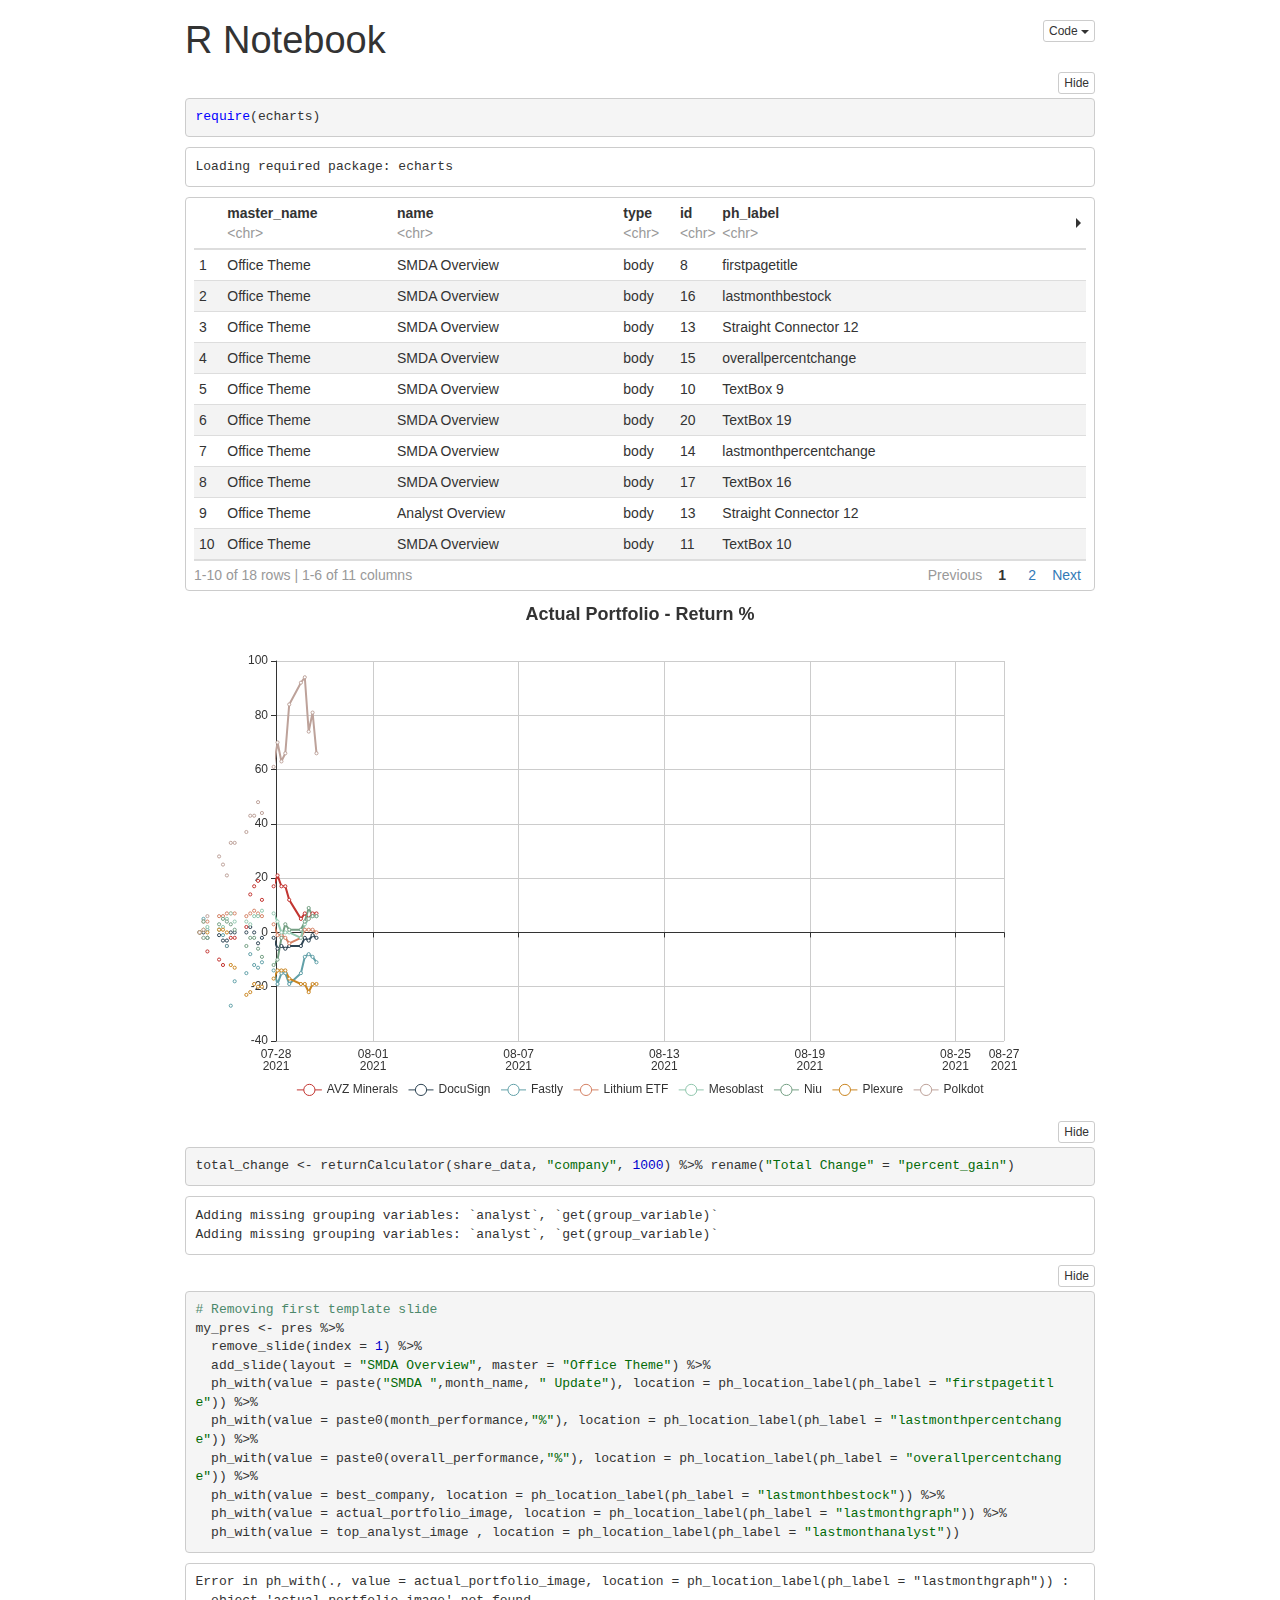
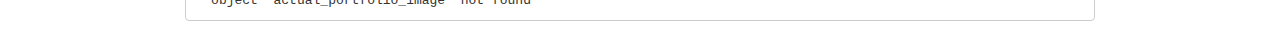
==== monthly-updates/build-monthly-template.nb.html @ 82b33a78 "monthly-update" ====
<!DOCTYPE html>

<html>

<head>

<meta charset="utf-8" />
<meta name="generator" content="pandoc" />
<meta http-equiv="X-UA-Compatible" content="IE=EDGE" />




<title>R Notebook</title>

<script>// Pandoc 2.9 adds attributes on both header and div. We remove the former (to
// be compatible with the behavior of Pandoc < 2.8).
document.addEventListener('DOMContentLoaded', function(e) {
  var hs = document.querySelectorAll("div.section[class*='level'] > :first-child");
  var i, h, a;
  for (i = 0; i < hs.length; i++) {
    h = hs[i];
    if (!/^h[1-6]$/i.test(h.tagName)) continue;  // it should be a header h1-h6
    a = h.attributes;
    while (a.length > 0) h.removeAttribute(a[0].name);
  }
});
</script>
<script>/*! jQuery v1.11.3 | (c) 2005, 2015 jQuery Foundation, Inc. | jquery.org/license */
!function(a,b){"object"==typeof module&&"object"==typeof module.exports?module.exports=a.document?b(a,!0):function(a){if(!a.document)throw new Error("jQuery requires a window with a document");return b(a)}:b(a)}("undefined"!=typeof window?window:this,function(a,b){var c=[],d=c.slice,e=c.concat,f=c.push,g=c.indexOf,h={},i=h.toString,j=h.hasOwnProperty,k={},l="1.11.3",m=function(a,b){return new m.fn.init(a,b)},n=/^[\s\uFEFF\xA0]+|[\s\uFEFF\xA0]+$/g,o=/^-ms-/,p=/-([\da-z])/gi,q=function(a,b){return b.toUpperCase()};m.fn=m.prototype={jquery:l,constructor:m,selector:"",length:0,toArray:function(){return d.call(this)},get:function(a){return null!=a?0>a?this[a+this.length]:this[a]:d.call(this)},pushStack:function(a){var b=m.merge(this.constructor(),a);return b.prevObject=this,b.context=this.context,b},each:function(a,b){return m.each(this,a,b)},map:function(a){return this.pushStack(m.map(this,function(b,c){return a.call(b,c,b)}))},slice:function(){return this.pushStack(d.apply(this,arguments))},first:function(){return this.eq(0)},last:function(){return this.eq(-1)},eq:function(a){var b=this.length,c=+a+(0>a?b:0);return this.pushStack(c>=0&&b>c?[this[c]]:[])},end:function(){return this.prevObject||this.constructor(null)},push:f,sort:c.sort,splice:c.splice},m.extend=m.fn.extend=function(){var a,b,c,d,e,f,g=arguments[0]||{},h=1,i=arguments.length,j=!1;for("boolean"==typeof g&&(j=g,g=arguments[h]||{},h++),"object"==typeof g||m.isFunction(g)||(g={}),h===i&&(g=this,h--);i>h;h++)if(null!=(e=arguments[h]))for(d in e)a=g[d],c=e[d],g!==c&&(j&&c&&(m.isPlainObject(c)||(b=m.isArray(c)))?(b?(b=!1,f=a&&m.isArray(a)?a:[]):f=a&&m.isPlainObject(a)?a:{},g[d]=m.extend(j,f,c)):void 0!==c&&(g[d]=c));return g},m.extend({expando:"jQuery"+(l+Math.random()).replace(/\D/g,""),isReady:!0,error:function(a){throw new Error(a)},noop:function(){},isFunction:function(a){return"function"===m.type(a)},isArray:Array.isArray||function(a){return"array"===m.type(a)},isWindow:function(a){return null!=a&&a==a.window},isNumeric:function(a){return!m.isArray(a)&&a-parseFloat(a)+1>=0},isEmptyObject:function(a){var b;for(b in a)return!1;return!0},isPlainObject:function(a){var b;if(!a||"object"!==m.type(a)||a.nodeType||m.isWindow(a))return!1;try{if(a.constructor&&!j.call(a,"constructor")&&!j.call(a.constructor.prototype,"isPrototypeOf"))return!1}catch(c){return!1}if(k.ownLast)for(b in a)return j.call(a,b);for(b in a);return void 0===b||j.call(a,b)},type:function(a){return null==a?a+"":"object"==typeof a||"function"==typeof a?h[i.call(a)]||"object":typeof a},globalEval:function(b){b&&m.trim(b)&&(a.execScript||function(b){a.eval.call(a,b)})(b)},camelCase:function(a){return a.replace(o,"ms-").replace(p,q)},nodeName:function(a,b){return a.nodeName&&a.nodeName.toLowerCase()===b.toLowerCase()},each:function(a,b,c){var d,e=0,f=a.length,g=r(a);if(c){if(g){for(;f>e;e++)if(d=b.apply(a[e],c),d===!1)break}else for(e in a)if(d=b.apply(a[e],c),d===!1)break}else if(g){for(;f>e;e++)if(d=b.call(a[e],e,a[e]),d===!1)break}else for(e in a)if(d=b.call(a[e],e,a[e]),d===!1)break;return a},trim:function(a){return null==a?"":(a+"").replace(n,"")},makeArray:function(a,b){var c=b||[];return null!=a&&(r(Object(a))?m.merge(c,"string"==typeof a?[a]:a):f.call(c,a)),c},inArray:function(a,b,c){var d;if(b){if(g)return g.call(b,a,c);for(d=b.length,c=c?0>c?Math.max(0,d+c):c:0;d>c;c++)if(c in b&&b[c]===a)return c}return-1},merge:function(a,b){var c=+b.length,d=0,e=a.length;while(c>d)a[e++]=b[d++];if(c!==c)while(void 0!==b[d])a[e++]=b[d++];return a.length=e,a},grep:function(a,b,c){for(var d,e=[],f=0,g=a.length,h=!c;g>f;f++)d=!b(a[f],f),d!==h&&e.push(a[f]);return e},map:function(a,b,c){var d,f=0,g=a.length,h=r(a),i=[];if(h)for(;g>f;f++)d=b(a[f],f,c),null!=d&&i.push(d);else for(f in a)d=b(a[f],f,c),null!=d&&i.push(d);return e.apply([],i)},guid:1,proxy:function(a,b){var c,e,f;return"string"==typeof b&&(f=a[b],b=a,a=f),m.isFunction(a)?(c=d.call(arguments,2),e=function(){return a.apply(b||this,c.concat(d.call(arguments)))},e.guid=a.guid=a.guid||m.guid++,e):void 0},now:function(){return+new Date},support:k}),m.each("Boolean Number String Function Array Date RegExp Object Error".split(" "),function(a,b){h["[object "+b+"]"]=b.toLowerCase()});function r(a){var b="length"in a&&a.length,c=m.type(a);return"function"===c||m.isWindow(a)?!1:1===a.nodeType&&b?!0:"array"===c||0===b||"number"==typeof b&&b>0&&b-1 in a}var s=function(a){var b,c,d,e,f,g,h,i,j,k,l,m,n,o,p,q,r,s,t,u="sizzle"+1*new Date,v=a.document,w=0,x=0,y=ha(),z=ha(),A=ha(),B=function(a,b){return a===b&&(l=!0),0},C=1<<31,D={}.hasOwnProperty,E=[],F=E.pop,G=E.push,H=E.push,I=E.slice,J=function(a,b){for(var c=0,d=a.length;d>c;c++)if(a[c]===b)return c;return-1},K="checked|selected|async|autofocus|autoplay|controls|defer|disabled|hidden|ismap|loop|multiple|open|readonly|required|scoped",L="[\\x20\\t\\r\\n\\f]",M="(?:\\\\.|[\\w-]|[^\\x00-\\xa0])+",N=M.replace("w","w#"),O="\\["+L+"*("+M+")(?:"+L+"*([*^$|!~]?=)"+L+"*(?:'((?:\\\\.|[^\\\\'])*)'|\"((?:\\\\.|[^\\\\\"])*)\"|("+N+"))|)"+L+"*\\]",P=":("+M+")(?:\\((('((?:\\\\.|[^\\\\'])*)'|\"((?:\\\\.|[^\\\\\"])*)\")|((?:\\\\.|[^\\\\()[\\]]|"+O+")*)|.*)\\)|)",Q=new RegExp(L+"+","g"),R=new RegExp("^"+L+"+|((?:^|[^\\\\])(?:\\\\.)*)"+L+"+$","g"),S=new RegExp("^"+L+"*,"+L+"*"),T=new RegExp("^"+L+"*([>+~]|"+L+")"+L+"*"),U=new RegExp("="+L+"*([^\\]'\"]*?)"+L+"*\\]","g"),V=new RegExp(P),W=new RegExp("^"+N+"$"),X={ID:new RegExp("^#("+M+")"),CLASS:new RegExp("^\\.("+M+")"),TAG:new RegExp("^("+M.replace("w","w*")+")"),ATTR:new RegExp("^"+O),PSEUDO:new RegExp("^"+P),CHILD:new RegExp("^:(only|first|last|nth|nth-last)-(child|of-type)(?:\\("+L+"*(even|odd|(([+-]|)(\\d*)n|)"+L+"*(?:([+-]|)"+L+"*(\\d+)|))"+L+"*\\)|)","i"),bool:new RegExp("^(?:"+K+")$","i"),needsContext:new RegExp("^"+L+"*[>+~]|:(even|odd|eq|gt|lt|nth|first|last)(?:\\("+L+"*((?:-\\d)?\\d*)"+L+"*\\)|)(?=[^-]|$)","i")},Y=/^(?:input|select|textarea|button)$/i,Z=/^h\d$/i,$=/^[^{]+\{\s*\[native \w/,_=/^(?:#([\w-]+)|(\w+)|\.([\w-]+))$/,aa=/[+~]/,ba=/'|\\/g,ca=new RegExp("\\\\([\\da-f]{1,6}"+L+"?|("+L+")|.)","ig"),da=function(a,b,c){var d="0x"+b-65536;return d!==d||c?b:0>d?String.fromCharCode(d+65536):String.fromCharCode(d>>10|55296,1023&d|56320)},ea=function(){m()};try{H.apply(E=I.call(v.childNodes),v.childNodes),E[v.childNodes.length].nodeType}catch(fa){H={apply:E.length?function(a,b){G.apply(a,I.call(b))}:function(a,b){var c=a.length,d=0;while(a[c++]=b[d++]);a.length=c-1}}}function ga(a,b,d,e){var f,h,j,k,l,o,r,s,w,x;if((b?b.ownerDocument||b:v)!==n&&m(b),b=b||n,d=d||[],k=b.nodeType,"string"!=typeof a||!a||1!==k&&9!==k&&11!==k)return d;if(!e&&p){if(11!==k&&(f=_.exec(a)))if(j=f[1]){if(9===k){if(h=b.getElementById(j),!h||!h.parentNode)return d;if(h.id===j)return d.push(h),d}else if(b.ownerDocument&&(h=b.ownerDocument.getElementById(j))&&t(b,h)&&h.id===j)return d.push(h),d}else{if(f[2])return H.apply(d,b.getElementsByTagName(a)),d;if((j=f[3])&&c.getElementsByClassName)return H.apply(d,b.getElementsByClassName(j)),d}if(c.qsa&&(!q||!q.test(a))){if(s=r=u,w=b,x=1!==k&&a,1===k&&"object"!==b.nodeName.toLowerCase()){o=g(a),(r=b.getAttribute("id"))?s=r.replace(ba,"\\$&"):b.setAttribute("id",s),s="[id='"+s+"'] ",l=o.length;while(l--)o[l]=s+ra(o[l]);w=aa.test(a)&&pa(b.parentNode)||b,x=o.join(",")}if(x)try{return H.apply(d,w.querySelectorAll(x)),d}catch(y){}finally{r||b.removeAttribute("id")}}}return i(a.replace(R,"$1"),b,d,e)}function ha(){var a=[];function b(c,e){return a.push(c+" ")>d.cacheLength&&delete b[a.shift()],b[c+" "]=e}return b}function ia(a){return a[u]=!0,a}function ja(a){var b=n.createElement("div");try{return!!a(b)}catch(c){return!1}finally{b.parentNode&&b.parentNode.removeChild(b),b=null}}function ka(a,b){var c=a.split("|"),e=a.length;while(e--)d.attrHandle[c[e]]=b}function la(a,b){var c=b&&a,d=c&&1===a.nodeType&&1===b.nodeType&&(~b.sourceIndex||C)-(~a.sourceIndex||C);if(d)return d;if(c)while(c=c.nextSibling)if(c===b)return-1;return a?1:-1}function ma(a){return function(b){var c=b.nodeName.toLowerCase();return"input"===c&&b.type===a}}function na(a){return function(b){var c=b.nodeName.toLowerCase();return("input"===c||"button"===c)&&b.type===a}}function oa(a){return ia(function(b){return b=+b,ia(function(c,d){var e,f=a([],c.length,b),g=f.length;while(g--)c[e=f[g]]&&(c[e]=!(d[e]=c[e]))})})}function pa(a){return a&&"undefined"!=typeof a.getElementsByTagName&&a}c=ga.support={},f=ga.isXML=function(a){var b=a&&(a.ownerDocument||a).documentElement;return b?"HTML"!==b.nodeName:!1},m=ga.setDocument=function(a){var b,e,g=a?a.ownerDocument||a:v;return g!==n&&9===g.nodeType&&g.documentElement?(n=g,o=g.documentElement,e=g.defaultView,e&&e!==e.top&&(e.addEventListener?e.addEventListener("unload",ea,!1):e.attachEvent&&e.attachEvent("onunload",ea)),p=!f(g),c.attributes=ja(function(a){return a.className="i",!a.getAttribute("className")}),c.getElementsByTagName=ja(function(a){return a.appendChild(g.createComment("")),!a.getElementsByTagName("*").length}),c.getElementsByClassName=$.test(g.getElementsByClassName),c.getById=ja(function(a){return o.appendChild(a).id=u,!g.getElementsByName||!g.getElementsByName(u).length}),c.getById?(d.find.ID=function(a,b){if("undefined"!=typeof b.getElementById&&p){var c=b.getElementById(a);return c&&c.parentNode?[c]:[]}},d.filter.ID=function(a){var b=a.replace(ca,da);return function(a){return a.getAttribute("id")===b}}):(delete d.find.ID,d.filter.ID=function(a){var b=a.replace(ca,da);return function(a){var c="undefined"!=typeof a.getAttributeNode&&a.getAttributeNode("id");return c&&c.value===b}}),d.find.TAG=c.getElementsByTagName?function(a,b){return"undefined"!=typeof b.getElementsByTagName?b.getElementsByTagName(a):c.qsa?b.querySelectorAll(a):void 0}:function(a,b){var c,d=[],e=0,f=b.getElementsByTagName(a);if("*"===a){while(c=f[e++])1===c.nodeType&&d.push(c);return d}return f},d.find.CLASS=c.getElementsByClassName&&function(a,b){return p?b.getElementsByClassName(a):void 0},r=[],q=[],(c.qsa=$.test(g.querySelectorAll))&&(ja(function(a){o.appendChild(a).innerHTML="<a id='"+u+"'></a><select id='"+u+"-\f]' msallowcapture=''><option selected=''></option></select>",a.querySelectorAll("[msallowcapture^='']").length&&q.push("[*^$]="+L+"*(?:''|\"\")"),a.querySelectorAll("[selected]").length||q.push("\\["+L+"*(?:value|"+K+")"),a.querySelectorAll("[id~="+u+"-]").length||q.push("~="),a.querySelectorAll(":checked").length||q.push(":checked"),a.querySelectorAll("a#"+u+"+*").length||q.push(".#.+[+~]")}),ja(function(a){var b=g.createElement("input");b.setAttribute("type","hidden"),a.appendChild(b).setAttribute("name","D"),a.querySelectorAll("[name=d]").length&&q.push("name"+L+"*[*^$|!~]?="),a.querySelectorAll(":enabled").length||q.push(":enabled",":disabled"),a.querySelectorAll("*,:x"),q.push(",.*:")})),(c.matchesSelector=$.test(s=o.matches||o.webkitMatchesSelector||o.mozMatchesSelector||o.oMatchesSelector||o.msMatchesSelector))&&ja(function(a){c.disconnectedMatch=s.call(a,"div"),s.call(a,"[s!='']:x"),r.push("!=",P)}),q=q.length&&new RegExp(q.join("|")),r=r.length&&new RegExp(r.join("|")),b=$.test(o.compareDocumentPosition),t=b||$.test(o.contains)?function(a,b){var c=9===a.nodeType?a.documentElement:a,d=b&&b.parentNode;return a===d||!(!d||1!==d.nodeType||!(c.contains?c.contains(d):a.compareDocumentPosition&&16&a.compareDocumentPosition(d)))}:function(a,b){if(b)while(b=b.parentNode)if(b===a)return!0;return!1},B=b?function(a,b){if(a===b)return l=!0,0;var d=!a.compareDocumentPosition-!b.compareDocumentPosition;return d?d:(d=(a.ownerDocument||a)===(b.ownerDocument||b)?a.compareDocumentPosition(b):1,1&d||!c.sortDetached&&b.compareDocumentPosition(a)===d?a===g||a.ownerDocument===v&&t(v,a)?-1:b===g||b.ownerDocument===v&&t(v,b)?1:k?J(k,a)-J(k,b):0:4&d?-1:1)}:function(a,b){if(a===b)return l=!0,0;var c,d=0,e=a.parentNode,f=b.parentNode,h=[a],i=[b];if(!e||!f)return a===g?-1:b===g?1:e?-1:f?1:k?J(k,a)-J(k,b):0;if(e===f)return la(a,b);c=a;while(c=c.parentNode)h.unshift(c);c=b;while(c=c.parentNode)i.unshift(c);while(h[d]===i[d])d++;return d?la(h[d],i[d]):h[d]===v?-1:i[d]===v?1:0},g):n},ga.matches=function(a,b){return ga(a,null,null,b)},ga.matchesSelector=function(a,b){if((a.ownerDocument||a)!==n&&m(a),b=b.replace(U,"='$1']"),!(!c.matchesSelector||!p||r&&r.test(b)||q&&q.test(b)))try{var d=s.call(a,b);if(d||c.disconnectedMatch||a.document&&11!==a.document.nodeType)return d}catch(e){}return ga(b,n,null,[a]).length>0},ga.contains=function(a,b){return(a.ownerDocument||a)!==n&&m(a),t(a,b)},ga.attr=function(a,b){(a.ownerDocument||a)!==n&&m(a);var e=d.attrHandle[b.toLowerCase()],f=e&&D.call(d.attrHandle,b.toLowerCase())?e(a,b,!p):void 0;return void 0!==f?f:c.attributes||!p?a.getAttribute(b):(f=a.getAttributeNode(b))&&f.specified?f.value:null},ga.error=function(a){throw new Error("Syntax error, unrecognized expression: "+a)},ga.uniqueSort=function(a){var b,d=[],e=0,f=0;if(l=!c.detectDuplicates,k=!c.sortStable&&a.slice(0),a.sort(B),l){while(b=a[f++])b===a[f]&&(e=d.push(f));while(e--)a.splice(d[e],1)}return k=null,a},e=ga.getText=function(a){var b,c="",d=0,f=a.nodeType;if(f){if(1===f||9===f||11===f){if("string"==typeof a.textContent)return a.textContent;for(a=a.firstChild;a;a=a.nextSibling)c+=e(a)}else if(3===f||4===f)return a.nodeValue}else while(b=a[d++])c+=e(b);return c},d=ga.selectors={cacheLength:50,createPseudo:ia,match:X,attrHandle:{},find:{},relative:{">":{dir:"parentNode",first:!0}," ":{dir:"parentNode"},"+":{dir:"previousSibling",first:!0},"~":{dir:"previousSibling"}},preFilter:{ATTR:function(a){return a[1]=a[1].replace(ca,da),a[3]=(a[3]||a[4]||a[5]||"").replace(ca,da),"~="===a[2]&&(a[3]=" "+a[3]+" "),a.slice(0,4)},CHILD:function(a){return a[1]=a[1].toLowerCase(),"nth"===a[1].slice(0,3)?(a[3]||ga.error(a[0]),a[4]=+(a[4]?a[5]+(a[6]||1):2*("even"===a[3]||"odd"===a[3])),a[5]=+(a[7]+a[8]||"odd"===a[3])):a[3]&&ga.error(a[0]),a},PSEUDO:function(a){var b,c=!a[6]&&a[2];return X.CHILD.test(a[0])?null:(a[3]?a[2]=a[4]||a[5]||"":c&&V.test(c)&&(b=g(c,!0))&&(b=c.indexOf(")",c.length-b)-c.length)&&(a[0]=a[0].slice(0,b),a[2]=c.slice(0,b)),a.slice(0,3))}},filter:{TAG:function(a){var b=a.replace(ca,da).toLowerCase();return"*"===a?function(){return!0}:function(a){return a.nodeName&&a.nodeName.toLowerCase()===b}},CLASS:function(a){var b=y[a+" "];return b||(b=new RegExp("(^|"+L+")"+a+"("+L+"|$)"))&&y(a,function(a){return b.test("string"==typeof a.className&&a.className||"undefined"!=typeof a.getAttribute&&a.getAttribute("class")||"")})},ATTR:function(a,b,c){return function(d){var e=ga.attr(d,a);return null==e?"!="===b:b?(e+="","="===b?e===c:"!="===b?e!==c:"^="===b?c&&0===e.indexOf(c):"*="===b?c&&e.indexOf(c)>-1:"$="===b?c&&e.slice(-c.length)===c:"~="===b?(" "+e.replace(Q," ")+" ").indexOf(c)>-1:"|="===b?e===c||e.slice(0,c.length+1)===c+"-":!1):!0}},CHILD:function(a,b,c,d,e){var f="nth"!==a.slice(0,3),g="last"!==a.slice(-4),h="of-type"===b;return 1===d&&0===e?function(a){return!!a.parentNode}:function(b,c,i){var j,k,l,m,n,o,p=f!==g?"nextSibling":"previousSibling",q=b.parentNode,r=h&&b.nodeName.toLowerCase(),s=!i&&!h;if(q){if(f){while(p){l=b;while(l=l[p])if(h?l.nodeName.toLowerCase()===r:1===l.nodeType)return!1;o=p="only"===a&&!o&&"nextSibling"}return!0}if(o=[g?q.firstChild:q.lastChild],g&&s){k=q[u]||(q[u]={}),j=k[a]||[],n=j[0]===w&&j[1],m=j[0]===w&&j[2],l=n&&q.childNodes[n];while(l=++n&&l&&l[p]||(m=n=0)||o.pop())if(1===l.nodeType&&++m&&l===b){k[a]=[w,n,m];break}}else if(s&&(j=(b[u]||(b[u]={}))[a])&&j[0]===w)m=j[1];else while(l=++n&&l&&l[p]||(m=n=0)||o.pop())if((h?l.nodeName.toLowerCase()===r:1===l.nodeType)&&++m&&(s&&((l[u]||(l[u]={}))[a]=[w,m]),l===b))break;return m-=e,m===d||m%d===0&&m/d>=0}}},PSEUDO:function(a,b){var c,e=d.pseudos[a]||d.setFilters[a.toLowerCase()]||ga.error("unsupported pseudo: "+a);return e[u]?e(b):e.length>1?(c=[a,a,"",b],d.setFilters.hasOwnProperty(a.toLowerCase())?ia(function(a,c){var d,f=e(a,b),g=f.length;while(g--)d=J(a,f[g]),a[d]=!(c[d]=f[g])}):function(a){return e(a,0,c)}):e}},pseudos:{not:ia(function(a){var b=[],c=[],d=h(a.replace(R,"$1"));return d[u]?ia(function(a,b,c,e){var f,g=d(a,null,e,[]),h=a.length;while(h--)(f=g[h])&&(a[h]=!(b[h]=f))}):function(a,e,f){return b[0]=a,d(b,null,f,c),b[0]=null,!c.pop()}}),has:ia(function(a){return function(b){return ga(a,b).length>0}}),contains:ia(function(a){return a=a.replace(ca,da),function(b){return(b.textContent||b.innerText||e(b)).indexOf(a)>-1}}),lang:ia(function(a){return W.test(a||"")||ga.error("unsupported lang: "+a),a=a.replace(ca,da).toLowerCase(),function(b){var c;do if(c=p?b.lang:b.getAttribute("xml:lang")||b.getAttribute("lang"))return c=c.toLowerCase(),c===a||0===c.indexOf(a+"-");while((b=b.parentNode)&&1===b.nodeType);return!1}}),target:function(b){var c=a.location&&a.location.hash;return c&&c.slice(1)===b.id},root:function(a){return a===o},focus:function(a){return a===n.activeElement&&(!n.hasFocus||n.hasFocus())&&!!(a.type||a.href||~a.tabIndex)},enabled:function(a){return a.disabled===!1},disabled:function(a){return a.disabled===!0},checked:function(a){var b=a.nodeName.toLowerCase();return"input"===b&&!!a.checked||"option"===b&&!!a.selected},selected:function(a){return a.parentNode&&a.parentNode.selectedIndex,a.selected===!0},empty:function(a){for(a=a.firstChild;a;a=a.nextSibling)if(a.nodeType<6)return!1;return!0},parent:function(a){return!d.pseudos.empty(a)},header:function(a){return Z.test(a.nodeName)},input:function(a){return Y.test(a.nodeName)},button:function(a){var b=a.nodeName.toLowerCase();return"input"===b&&"button"===a.type||"button"===b},text:function(a){var b;return"input"===a.nodeName.toLowerCase()&&"text"===a.type&&(null==(b=a.getAttribute("type"))||"text"===b.toLowerCase())},first:oa(function(){return[0]}),last:oa(function(a,b){return[b-1]}),eq:oa(function(a,b,c){return[0>c?c+b:c]}),even:oa(function(a,b){for(var c=0;b>c;c+=2)a.push(c);return a}),odd:oa(function(a,b){for(var c=1;b>c;c+=2)a.push(c);return a}),lt:oa(function(a,b,c){for(var d=0>c?c+b:c;--d>=0;)a.push(d);return a}),gt:oa(function(a,b,c){for(var d=0>c?c+b:c;++d<b;)a.push(d);return a})}},d.pseudos.nth=d.pseudos.eq;for(b in{radio:!0,checkbox:!0,file:!0,password:!0,image:!0})d.pseudos[b]=ma(b);for(b in{submit:!0,reset:!0})d.pseudos[b]=na(b);function qa(){}qa.prototype=d.filters=d.pseudos,d.setFilters=new qa,g=ga.tokenize=function(a,b){var c,e,f,g,h,i,j,k=z[a+" "];if(k)return b?0:k.slice(0);h=a,i=[],j=d.preFilter;while(h){(!c||(e=S.exec(h)))&&(e&&(h=h.slice(e[0].length)||h),i.push(f=[])),c=!1,(e=T.exec(h))&&(c=e.shift(),f.push({value:c,type:e[0].replace(R," ")}),h=h.slice(c.length));for(g in d.filter)!(e=X[g].exec(h))||j[g]&&!(e=j[g](e))||(c=e.shift(),f.push({value:c,type:g,matches:e}),h=h.slice(c.length));if(!c)break}return b?h.length:h?ga.error(a):z(a,i).slice(0)};function ra(a){for(var b=0,c=a.length,d="";c>b;b++)d+=a[b].value;return d}function sa(a,b,c){var d=b.dir,e=c&&"parentNode"===d,f=x++;return b.first?function(b,c,f){while(b=b[d])if(1===b.nodeType||e)return a(b,c,f)}:function(b,c,g){var h,i,j=[w,f];if(g){while(b=b[d])if((1===b.nodeType||e)&&a(b,c,g))return!0}else while(b=b[d])if(1===b.nodeType||e){if(i=b[u]||(b[u]={}),(h=i[d])&&h[0]===w&&h[1]===f)return j[2]=h[2];if(i[d]=j,j[2]=a(b,c,g))return!0}}}function ta(a){return a.length>1?function(b,c,d){var e=a.length;while(e--)if(!a[e](b,c,d))return!1;return!0}:a[0]}function ua(a,b,c){for(var d=0,e=b.length;e>d;d++)ga(a,b[d],c);return c}function va(a,b,c,d,e){for(var f,g=[],h=0,i=a.length,j=null!=b;i>h;h++)(f=a[h])&&(!c||c(f,d,e))&&(g.push(f),j&&b.push(h));return g}function wa(a,b,c,d,e,f){return d&&!d[u]&&(d=wa(d)),e&&!e[u]&&(e=wa(e,f)),ia(function(f,g,h,i){var j,k,l,m=[],n=[],o=g.length,p=f||ua(b||"*",h.nodeType?[h]:h,[]),q=!a||!f&&b?p:va(p,m,a,h,i),r=c?e||(f?a:o||d)?[]:g:q;if(c&&c(q,r,h,i),d){j=va(r,n),d(j,[],h,i),k=j.length;while(k--)(l=j[k])&&(r[n[k]]=!(q[n[k]]=l))}if(f){if(e||a){if(e){j=[],k=r.length;while(k--)(l=r[k])&&j.push(q[k]=l);e(null,r=[],j,i)}k=r.length;while(k--)(l=r[k])&&(j=e?J(f,l):m[k])>-1&&(f[j]=!(g[j]=l))}}else r=va(r===g?r.splice(o,r.length):r),e?e(null,g,r,i):H.apply(g,r)})}function xa(a){for(var b,c,e,f=a.length,g=d.relative[a[0].type],h=g||d.relative[" "],i=g?1:0,k=sa(function(a){return a===b},h,!0),l=sa(function(a){return J(b,a)>-1},h,!0),m=[function(a,c,d){var e=!g&&(d||c!==j)||((b=c).nodeType?k(a,c,d):l(a,c,d));return b=null,e}];f>i;i++)if(c=d.relative[a[i].type])m=[sa(ta(m),c)];else{if(c=d.filter[a[i].type].apply(null,a[i].matches),c[u]){for(e=++i;f>e;e++)if(d.relative[a[e].type])break;return wa(i>1&&ta(m),i>1&&ra(a.slice(0,i-1).concat({value:" "===a[i-2].type?"*":""})).replace(R,"$1"),c,e>i&&xa(a.slice(i,e)),f>e&&xa(a=a.slice(e)),f>e&&ra(a))}m.push(c)}return ta(m)}function ya(a,b){var c=b.length>0,e=a.length>0,f=function(f,g,h,i,k){var l,m,o,p=0,q="0",r=f&&[],s=[],t=j,u=f||e&&d.find.TAG("*",k),v=w+=null==t?1:Math.random()||.1,x=u.length;for(k&&(j=g!==n&&g);q!==x&&null!=(l=u[q]);q++){if(e&&l){m=0;while(o=a[m++])if(o(l,g,h)){i.push(l);break}k&&(w=v)}c&&((l=!o&&l)&&p--,f&&r.push(l))}if(p+=q,c&&q!==p){m=0;while(o=b[m++])o(r,s,g,h);if(f){if(p>0)while(q--)r[q]||s[q]||(s[q]=F.call(i));s=va(s)}H.apply(i,s),k&&!f&&s.length>0&&p+b.length>1&&ga.uniqueSort(i)}return k&&(w=v,j=t),r};return c?ia(f):f}return h=ga.compile=function(a,b){var c,d=[],e=[],f=A[a+" "];if(!f){b||(b=g(a)),c=b.length;while(c--)f=xa(b[c]),f[u]?d.push(f):e.push(f);f=A(a,ya(e,d)),f.selector=a}return f},i=ga.select=function(a,b,e,f){var i,j,k,l,m,n="function"==typeof a&&a,o=!f&&g(a=n.selector||a);if(e=e||[],1===o.length){if(j=o[0]=o[0].slice(0),j.length>2&&"ID"===(k=j[0]).type&&c.getById&&9===b.nodeType&&p&&d.relative[j[1].type]){if(b=(d.find.ID(k.matches[0].replace(ca,da),b)||[])[0],!b)return e;n&&(b=b.parentNode),a=a.slice(j.shift().value.length)}i=X.needsContext.test(a)?0:j.length;while(i--){if(k=j[i],d.relative[l=k.type])break;if((m=d.find[l])&&(f=m(k.matches[0].replace(ca,da),aa.test(j[0].type)&&pa(b.parentNode)||b))){if(j.splice(i,1),a=f.length&&ra(j),!a)return H.apply(e,f),e;break}}}return(n||h(a,o))(f,b,!p,e,aa.test(a)&&pa(b.parentNode)||b),e},c.sortStable=u.split("").sort(B).join("")===u,c.detectDuplicates=!!l,m(),c.sortDetached=ja(function(a){return 1&a.compareDocumentPosition(n.createElement("div"))}),ja(function(a){return a.innerHTML="<a href='#'></a>","#"===a.firstChild.getAttribute("href")})||ka("type|href|height|width",function(a,b,c){return c?void 0:a.getAttribute(b,"type"===b.toLowerCase()?1:2)}),c.attributes&&ja(function(a){return a.innerHTML="<input/>",a.firstChild.setAttribute("value",""),""===a.firstChild.getAttribute("value")})||ka("value",function(a,b,c){return c||"input"!==a.nodeName.toLowerCase()?void 0:a.defaultValue}),ja(function(a){return null==a.getAttribute("disabled")})||ka(K,function(a,b,c){var d;return c?void 0:a[b]===!0?b.toLowerCase():(d=a.getAttributeNode(b))&&d.specified?d.value:null}),ga}(a);m.find=s,m.expr=s.selectors,m.expr[":"]=m.expr.pseudos,m.unique=s.uniqueSort,m.text=s.getText,m.isXMLDoc=s.isXML,m.contains=s.contains;var t=m.expr.match.needsContext,u=/^<(\w+)\s*\/?>(?:<\/\1>|)$/,v=/^.[^:#\[\.,]*$/;function w(a,b,c){if(m.isFunction(b))return m.grep(a,function(a,d){return!!b.call(a,d,a)!==c});if(b.nodeType)return m.grep(a,function(a){return a===b!==c});if("string"==typeof b){if(v.test(b))return m.filter(b,a,c);b=m.filter(b,a)}return m.grep(a,function(a){return m.inArray(a,b)>=0!==c})}m.filter=function(a,b,c){var d=b[0];return c&&(a=":not("+a+")"),1===b.length&&1===d.nodeType?m.find.matchesSelector(d,a)?[d]:[]:m.find.matches(a,m.grep(b,function(a){return 1===a.nodeType}))},m.fn.extend({find:function(a){var b,c=[],d=this,e=d.length;if("string"!=typeof a)return this.pushStack(m(a).filter(function(){for(b=0;e>b;b++)if(m.contains(d[b],this))return!0}));for(b=0;e>b;b++)m.find(a,d[b],c);return c=this.pushStack(e>1?m.unique(c):c),c.selector=this.selector?this.selector+" "+a:a,c},filter:function(a){return this.pushStack(w(this,a||[],!1))},not:function(a){return this.pushStack(w(this,a||[],!0))},is:function(a){return!!w(this,"string"==typeof a&&t.test(a)?m(a):a||[],!1).length}});var x,y=a.document,z=/^(?:\s*(<[\w\W]+>)[^>]*|#([\w-]*))$/,A=m.fn.init=function(a,b){var c,d;if(!a)return this;if("string"==typeof a){if(c="<"===a.charAt(0)&&">"===a.charAt(a.length-1)&&a.length>=3?[null,a,null]:z.exec(a),!c||!c[1]&&b)return!b||b.jquery?(b||x).find(a):this.constructor(b).find(a);if(c[1]){if(b=b instanceof m?b[0]:b,m.merge(this,m.parseHTML(c[1],b&&b.nodeType?b.ownerDocument||b:y,!0)),u.test(c[1])&&m.isPlainObject(b))for(c in b)m.isFunction(this[c])?this[c](b[c]):this.attr(c,b[c]);return this}if(d=y.getElementById(c[2]),d&&d.parentNode){if(d.id!==c[2])return x.find(a);this.length=1,this[0]=d}return this.context=y,this.selector=a,this}return a.nodeType?(this.context=this[0]=a,this.length=1,this):m.isFunction(a)?"undefined"!=typeof x.ready?x.ready(a):a(m):(void 0!==a.selector&&(this.selector=a.selector,this.context=a.context),m.makeArray(a,this))};A.prototype=m.fn,x=m(y);var B=/^(?:parents|prev(?:Until|All))/,C={children:!0,contents:!0,next:!0,prev:!0};m.extend({dir:function(a,b,c){var d=[],e=a[b];while(e&&9!==e.nodeType&&(void 0===c||1!==e.nodeType||!m(e).is(c)))1===e.nodeType&&d.push(e),e=e[b];return d},sibling:function(a,b){for(var c=[];a;a=a.nextSibling)1===a.nodeType&&a!==b&&c.push(a);return c}}),m.fn.extend({has:function(a){var b,c=m(a,this),d=c.length;return this.filter(function(){for(b=0;d>b;b++)if(m.contains(this,c[b]))return!0})},closest:function(a,b){for(var c,d=0,e=this.length,f=[],g=t.test(a)||"string"!=typeof a?m(a,b||this.context):0;e>d;d++)for(c=this[d];c&&c!==b;c=c.parentNode)if(c.nodeType<11&&(g?g.index(c)>-1:1===c.nodeType&&m.find.matchesSelector(c,a))){f.push(c);break}return this.pushStack(f.length>1?m.unique(f):f)},index:function(a){return a?"string"==typeof a?m.inArray(this[0],m(a)):m.inArray(a.jquery?a[0]:a,this):this[0]&&this[0].parentNode?this.first().prevAll().length:-1},add:function(a,b){return this.pushStack(m.unique(m.merge(this.get(),m(a,b))))},addBack:function(a){return this.add(null==a?this.prevObject:this.prevObject.filter(a))}});function D(a,b){do a=a[b];while(a&&1!==a.nodeType);return a}m.each({parent:function(a){var b=a.parentNode;return b&&11!==b.nodeType?b:null},parents:function(a){return m.dir(a,"parentNode")},parentsUntil:function(a,b,c){return m.dir(a,"parentNode",c)},next:function(a){return D(a,"nextSibling")},prev:function(a){return D(a,"previousSibling")},nextAll:function(a){return m.dir(a,"nextSibling")},prevAll:function(a){return m.dir(a,"previousSibling")},nextUntil:function(a,b,c){return m.dir(a,"nextSibling",c)},prevUntil:function(a,b,c){return m.dir(a,"previousSibling",c)},siblings:function(a){return m.sibling((a.parentNode||{}).firstChild,a)},children:function(a){return m.sibling(a.firstChild)},contents:function(a){return m.nodeName(a,"iframe")?a.contentDocument||a.contentWindow.document:m.merge([],a.childNodes)}},function(a,b){m.fn[a]=function(c,d){var e=m.map(this,b,c);return"Until"!==a.slice(-5)&&(d=c),d&&"string"==typeof d&&(e=m.filter(d,e)),this.length>1&&(C[a]||(e=m.unique(e)),B.test(a)&&(e=e.reverse())),this.pushStack(e)}});var E=/\S+/g,F={};function G(a){var b=F[a]={};return m.each(a.match(E)||[],function(a,c){b[c]=!0}),b}m.Callbacks=function(a){a="string"==typeof a?F[a]||G(a):m.extend({},a);var b,c,d,e,f,g,h=[],i=!a.once&&[],j=function(l){for(c=a.memory&&l,d=!0,f=g||0,g=0,e=h.length,b=!0;h&&e>f;f++)if(h[f].apply(l[0],l[1])===!1&&a.stopOnFalse){c=!1;break}b=!1,h&&(i?i.length&&j(i.shift()):c?h=[]:k.disable())},k={add:function(){if(h){var d=h.length;!function f(b){m.each(b,function(b,c){var d=m.type(c);"function"===d?a.unique&&k.has(c)||h.push(c):c&&c.length&&"string"!==d&&f(c)})}(arguments),b?e=h.length:c&&(g=d,j(c))}return this},remove:function(){return h&&m.each(arguments,function(a,c){var d;while((d=m.inArray(c,h,d))>-1)h.splice(d,1),b&&(e>=d&&e--,f>=d&&f--)}),this},has:function(a){return a?m.inArray(a,h)>-1:!(!h||!h.length)},empty:function(){return h=[],e=0,this},disable:function(){return h=i=c=void 0,this},disabled:function(){return!h},lock:function(){return i=void 0,c||k.disable(),this},locked:function(){return!i},fireWith:function(a,c){return!h||d&&!i||(c=c||[],c=[a,c.slice?c.slice():c],b?i.push(c):j(c)),this},fire:function(){return k.fireWith(this,arguments),this},fired:function(){return!!d}};return k},m.extend({Deferred:function(a){var b=[["resolve","done",m.Callbacks("once memory"),"resolved"],["reject","fail",m.Callbacks("once memory"),"rejected"],["notify","progress",m.Callbacks("memory")]],c="pending",d={state:function(){return c},always:function(){return e.done(arguments).fail(arguments),this},then:function(){var a=arguments;return m.Deferred(function(c){m.each(b,function(b,f){var g=m.isFunction(a[b])&&a[b];e[f[1]](function(){var a=g&&g.apply(this,arguments);a&&m.isFunction(a.promise)?a.promise().done(c.resolve).fail(c.reject).progress(c.notify):c[f[0]+"With"](this===d?c.promise():this,g?[a]:arguments)})}),a=null}).promise()},promise:function(a){return null!=a?m.extend(a,d):d}},e={};return d.pipe=d.then,m.each(b,function(a,f){var g=f[2],h=f[3];d[f[1]]=g.add,h&&g.add(function(){c=h},b[1^a][2].disable,b[2][2].lock),e[f[0]]=function(){return e[f[0]+"With"](this===e?d:this,arguments),this},e[f[0]+"With"]=g.fireWith}),d.promise(e),a&&a.call(e,e),e},when:function(a){var b=0,c=d.call(arguments),e=c.length,f=1!==e||a&&m.isFunction(a.promise)?e:0,g=1===f?a:m.Deferred(),h=function(a,b,c){return function(e){b[a]=this,c[a]=arguments.length>1?d.call(arguments):e,c===i?g.notifyWith(b,c):--f||g.resolveWith(b,c)}},i,j,k;if(e>1)for(i=new Array(e),j=new Array(e),k=new Array(e);e>b;b++)c[b]&&m.isFunction(c[b].promise)?c[b].promise().done(h(b,k,c)).fail(g.reject).progress(h(b,j,i)):--f;return f||g.resolveWith(k,c),g.promise()}});var H;m.fn.ready=function(a){return m.ready.promise().done(a),this},m.extend({isReady:!1,readyWait:1,holdReady:function(a){a?m.readyWait++:m.ready(!0)},ready:function(a){if(a===!0?!--m.readyWait:!m.isReady){if(!y.body)return setTimeout(m.ready);m.isReady=!0,a!==!0&&--m.readyWait>0||(H.resolveWith(y,[m]),m.fn.triggerHandler&&(m(y).triggerHandler("ready"),m(y).off("ready")))}}});function I(){y.addEventListener?(y.removeEventListener("DOMContentLoaded",J,!1),a.removeEventListener("load",J,!1)):(y.detachEvent("onreadystatechange",J),a.detachEvent("onload",J))}function J(){(y.addEventListener||"load"===event.type||"complete"===y.readyState)&&(I(),m.ready())}m.ready.promise=function(b){if(!H)if(H=m.Deferred(),"complete"===y.readyState)setTimeout(m.ready);else if(y.addEventListener)y.addEventListener("DOMContentLoaded",J,!1),a.addEventListener("load",J,!1);else{y.attachEvent("onreadystatechange",J),a.attachEvent("onload",J);var c=!1;try{c=null==a.frameElement&&y.documentElement}catch(d){}c&&c.doScroll&&!function e(){if(!m.isReady){try{c.doScroll("left")}catch(a){return setTimeout(e,50)}I(),m.ready()}}()}return H.promise(b)};var K="undefined",L;for(L in m(k))break;k.ownLast="0"!==L,k.inlineBlockNeedsLayout=!1,m(function(){var a,b,c,d;c=y.getElementsByTagName("body")[0],c&&c.style&&(b=y.createElement("div"),d=y.createElement("div"),d.style.cssText="position:absolute;border:0;width:0;height:0;top:0;left:-9999px",c.appendChild(d).appendChild(b),typeof b.style.zoom!==K&&(b.style.cssText="display:inline;margin:0;border:0;padding:1px;width:1px;zoom:1",k.inlineBlockNeedsLayout=a=3===b.offsetWidth,a&&(c.style.zoom=1)),c.removeChild(d))}),function(){var a=y.createElement("div");if(null==k.deleteExpando){k.deleteExpando=!0;try{delete a.test}catch(b){k.deleteExpando=!1}}a=null}(),m.acceptData=function(a){var b=m.noData[(a.nodeName+" ").toLowerCase()],c=+a.nodeType||1;return 1!==c&&9!==c?!1:!b||b!==!0&&a.getAttribute("classid")===b};var M=/^(?:\{[\w\W]*\}|\[[\w\W]*\])$/,N=/([A-Z])/g;function O(a,b,c){if(void 0===c&&1===a.nodeType){var d="data-"+b.replace(N,"-$1").toLowerCase();if(c=a.getAttribute(d),"string"==typeof c){try{c="true"===c?!0:"false"===c?!1:"null"===c?null:+c+""===c?+c:M.test(c)?m.parseJSON(c):c}catch(e){}m.data(a,b,c)}else c=void 0}return c}function P(a){var b;for(b in a)if(("data"!==b||!m.isEmptyObject(a[b]))&&"toJSON"!==b)return!1;

return!0}function Q(a,b,d,e){if(m.acceptData(a)){var f,g,h=m.expando,i=a.nodeType,j=i?m.cache:a,k=i?a[h]:a[h]&&h;if(k&&j[k]&&(e||j[k].data)||void 0!==d||"string"!=typeof b)return k||(k=i?a[h]=c.pop()||m.guid++:h),j[k]||(j[k]=i?{}:{toJSON:m.noop}),("object"==typeof b||"function"==typeof b)&&(e?j[k]=m.extend(j[k],b):j[k].data=m.extend(j[k].data,b)),g=j[k],e||(g.data||(g.data={}),g=g.data),void 0!==d&&(g[m.camelCase(b)]=d),"string"==typeof b?(f=g[b],null==f&&(f=g[m.camelCase(b)])):f=g,f}}function R(a,b,c){if(m.acceptData(a)){var d,e,f=a.nodeType,g=f?m.cache:a,h=f?a[m.expando]:m.expando;if(g[h]){if(b&&(d=c?g[h]:g[h].data)){m.isArray(b)?b=b.concat(m.map(b,m.camelCase)):b in d?b=[b]:(b=m.camelCase(b),b=b in d?[b]:b.split(" ")),e=b.length;while(e--)delete d[b[e]];if(c?!P(d):!m.isEmptyObject(d))return}(c||(delete g[h].data,P(g[h])))&&(f?m.cleanData([a],!0):k.deleteExpando||g!=g.window?delete g[h]:g[h]=null)}}}m.extend({cache:{},noData:{"applet ":!0,"embed ":!0,"object ":"clsid:D27CDB6E-AE6D-11cf-96B8-444553540000"},hasData:function(a){return a=a.nodeType?m.cache[a[m.expando]]:a[m.expando],!!a&&!P(a)},data:function(a,b,c){return Q(a,b,c)},removeData:function(a,b){return R(a,b)},_data:function(a,b,c){return Q(a,b,c,!0)},_removeData:function(a,b){return R(a,b,!0)}}),m.fn.extend({data:function(a,b){var c,d,e,f=this[0],g=f&&f.attributes;if(void 0===a){if(this.length&&(e=m.data(f),1===f.nodeType&&!m._data(f,"parsedAttrs"))){c=g.length;while(c--)g[c]&&(d=g[c].name,0===d.indexOf("data-")&&(d=m.camelCase(d.slice(5)),O(f,d,e[d])));m._data(f,"parsedAttrs",!0)}return e}return"object"==typeof a?this.each(function(){m.data(this,a)}):arguments.length>1?this.each(function(){m.data(this,a,b)}):f?O(f,a,m.data(f,a)):void 0},removeData:function(a){return this.each(function(){m.removeData(this,a)})}}),m.extend({queue:function(a,b,c){var d;return a?(b=(b||"fx")+"queue",d=m._data(a,b),c&&(!d||m.isArray(c)?d=m._data(a,b,m.makeArray(c)):d.push(c)),d||[]):void 0},dequeue:function(a,b){b=b||"fx";var c=m.queue(a,b),d=c.length,e=c.shift(),f=m._queueHooks(a,b),g=function(){m.dequeue(a,b)};"inprogress"===e&&(e=c.shift(),d--),e&&("fx"===b&&c.unshift("inprogress"),delete f.stop,e.call(a,g,f)),!d&&f&&f.empty.fire()},_queueHooks:function(a,b){var c=b+"queueHooks";return m._data(a,c)||m._data(a,c,{empty:m.Callbacks("once memory").add(function(){m._removeData(a,b+"queue"),m._removeData(a,c)})})}}),m.fn.extend({queue:function(a,b){var c=2;return"string"!=typeof a&&(b=a,a="fx",c--),arguments.length<c?m.queue(this[0],a):void 0===b?this:this.each(function(){var c=m.queue(this,a,b);m._queueHooks(this,a),"fx"===a&&"inprogress"!==c[0]&&m.dequeue(this,a)})},dequeue:function(a){return this.each(function(){m.dequeue(this,a)})},clearQueue:function(a){return this.queue(a||"fx",[])},promise:function(a,b){var c,d=1,e=m.Deferred(),f=this,g=this.length,h=function(){--d||e.resolveWith(f,[f])};"string"!=typeof a&&(b=a,a=void 0),a=a||"fx";while(g--)c=m._data(f[g],a+"queueHooks"),c&&c.empty&&(d++,c.empty.add(h));return h(),e.promise(b)}});var S=/[+-]?(?:\d*\.|)\d+(?:[eE][+-]?\d+|)/.source,T=["Top","Right","Bottom","Left"],U=function(a,b){return a=b||a,"none"===m.css(a,"display")||!m.contains(a.ownerDocument,a)},V=m.access=function(a,b,c,d,e,f,g){var h=0,i=a.length,j=null==c;if("object"===m.type(c)){e=!0;for(h in c)m.access(a,b,h,c[h],!0,f,g)}else if(void 0!==d&&(e=!0,m.isFunction(d)||(g=!0),j&&(g?(b.call(a,d),b=null):(j=b,b=function(a,b,c){return j.call(m(a),c)})),b))for(;i>h;h++)b(a[h],c,g?d:d.call(a[h],h,b(a[h],c)));return e?a:j?b.call(a):i?b(a[0],c):f},W=/^(?:checkbox|radio)$/i;!function(){var a=y.createElement("input"),b=y.createElement("div"),c=y.createDocumentFragment();if(b.innerHTML="  <link/><table></table><a href='/a'>a</a><input type='checkbox'/>",k.leadingWhitespace=3===b.firstChild.nodeType,k.tbody=!b.getElementsByTagName("tbody").length,k.htmlSerialize=!!b.getElementsByTagName("link").length,k.html5Clone="<:nav></:nav>"!==y.createElement("nav").cloneNode(!0).outerHTML,a.type="checkbox",a.checked=!0,c.appendChild(a),k.appendChecked=a.checked,b.innerHTML="<textarea>x</textarea>",k.noCloneChecked=!!b.cloneNode(!0).lastChild.defaultValue,c.appendChild(b),b.innerHTML="<input type='radio' checked='checked' name='t'/>",k.checkClone=b.cloneNode(!0).cloneNode(!0).lastChild.checked,k.noCloneEvent=!0,b.attachEvent&&(b.attachEvent("onclick",function(){k.noCloneEvent=!1}),b.cloneNode(!0).click()),null==k.deleteExpando){k.deleteExpando=!0;try{delete b.test}catch(d){k.deleteExpando=!1}}}(),function(){var b,c,d=y.createElement("div");for(b in{submit:!0,change:!0,focusin:!0})c="on"+b,(k[b+"Bubbles"]=c in a)||(d.setAttribute(c,"t"),k[b+"Bubbles"]=d.attributes[c].expando===!1);d=null}();var X=/^(?:input|select|textarea)$/i,Y=/^key/,Z=/^(?:mouse|pointer|contextmenu)|click/,$=/^(?:focusinfocus|focusoutblur)$/,_=/^([^.]*)(?:\.(.+)|)$/;function aa(){return!0}function ba(){return!1}function ca(){try{return y.activeElement}catch(a){}}m.event={global:{},add:function(a,b,c,d,e){var f,g,h,i,j,k,l,n,o,p,q,r=m._data(a);if(r){c.handler&&(i=c,c=i.handler,e=i.selector),c.guid||(c.guid=m.guid++),(g=r.events)||(g=r.events={}),(k=r.handle)||(k=r.handle=function(a){return typeof m===K||a&&m.event.triggered===a.type?void 0:m.event.dispatch.apply(k.elem,arguments)},k.elem=a),b=(b||"").match(E)||[""],h=b.length;while(h--)f=_.exec(b[h])||[],o=q=f[1],p=(f[2]||"").split(".").sort(),o&&(j=m.event.special[o]||{},o=(e?j.delegateType:j.bindType)||o,j=m.event.special[o]||{},l=m.extend({type:o,origType:q,data:d,handler:c,guid:c.guid,selector:e,needsContext:e&&m.expr.match.needsContext.test(e),namespace:p.join(".")},i),(n=g[o])||(n=g[o]=[],n.delegateCount=0,j.setup&&j.setup.call(a,d,p,k)!==!1||(a.addEventListener?a.addEventListener(o,k,!1):a.attachEvent&&a.attachEvent("on"+o,k))),j.add&&(j.add.call(a,l),l.handler.guid||(l.handler.guid=c.guid)),e?n.splice(n.delegateCount++,0,l):n.push(l),m.event.global[o]=!0);a=null}},remove:function(a,b,c,d,e){var f,g,h,i,j,k,l,n,o,p,q,r=m.hasData(a)&&m._data(a);if(r&&(k=r.events)){b=(b||"").match(E)||[""],j=b.length;while(j--)if(h=_.exec(b[j])||[],o=q=h[1],p=(h[2]||"").split(".").sort(),o){l=m.event.special[o]||{},o=(d?l.delegateType:l.bindType)||o,n=k[o]||[],h=h[2]&&new RegExp("(^|\\.)"+p.join("\\.(?:.*\\.|)")+"(\\.|$)"),i=f=n.length;while(f--)g=n[f],!e&&q!==g.origType||c&&c.guid!==g.guid||h&&!h.test(g.namespace)||d&&d!==g.selector&&("**"!==d||!g.selector)||(n.splice(f,1),g.selector&&n.delegateCount--,l.remove&&l.remove.call(a,g));i&&!n.length&&(l.teardown&&l.teardown.call(a,p,r.handle)!==!1||m.removeEvent(a,o,r.handle),delete k[o])}else for(o in k)m.event.remove(a,o+b[j],c,d,!0);m.isEmptyObject(k)&&(delete r.handle,m._removeData(a,"events"))}},trigger:function(b,c,d,e){var f,g,h,i,k,l,n,o=[d||y],p=j.call(b,"type")?b.type:b,q=j.call(b,"namespace")?b.namespace.split("."):[];if(h=l=d=d||y,3!==d.nodeType&&8!==d.nodeType&&!$.test(p+m.event.triggered)&&(p.indexOf(".")>=0&&(q=p.split("."),p=q.shift(),q.sort()),g=p.indexOf(":")<0&&"on"+p,b=b[m.expando]?b:new m.Event(p,"object"==typeof b&&b),b.isTrigger=e?2:3,b.namespace=q.join("."),b.namespace_re=b.namespace?new RegExp("(^|\\.)"+q.join("\\.(?:.*\\.|)")+"(\\.|$)"):null,b.result=void 0,b.target||(b.target=d),c=null==c?[b]:m.makeArray(c,[b]),k=m.event.special[p]||{},e||!k.trigger||k.trigger.apply(d,c)!==!1)){if(!e&&!k.noBubble&&!m.isWindow(d)){for(i=k.delegateType||p,$.test(i+p)||(h=h.parentNode);h;h=h.parentNode)o.push(h),l=h;l===(d.ownerDocument||y)&&o.push(l.defaultView||l.parentWindow||a)}n=0;while((h=o[n++])&&!b.isPropagationStopped())b.type=n>1?i:k.bindType||p,f=(m._data(h,"events")||{})[b.type]&&m._data(h,"handle"),f&&f.apply(h,c),f=g&&h[g],f&&f.apply&&m.acceptData(h)&&(b.result=f.apply(h,c),b.result===!1&&b.preventDefault());if(b.type=p,!e&&!b.isDefaultPrevented()&&(!k._default||k._default.apply(o.pop(),c)===!1)&&m.acceptData(d)&&g&&d[p]&&!m.isWindow(d)){l=d[g],l&&(d[g]=null),m.event.triggered=p;try{d[p]()}catch(r){}m.event.triggered=void 0,l&&(d[g]=l)}return b.result}},dispatch:function(a){a=m.event.fix(a);var b,c,e,f,g,h=[],i=d.call(arguments),j=(m._data(this,"events")||{})[a.type]||[],k=m.event.special[a.type]||{};if(i[0]=a,a.delegateTarget=this,!k.preDispatch||k.preDispatch.call(this,a)!==!1){h=m.event.handlers.call(this,a,j),b=0;while((f=h[b++])&&!a.isPropagationStopped()){a.currentTarget=f.elem,g=0;while((e=f.handlers[g++])&&!a.isImmediatePropagationStopped())(!a.namespace_re||a.namespace_re.test(e.namespace))&&(a.handleObj=e,a.data=e.data,c=((m.event.special[e.origType]||{}).handle||e.handler).apply(f.elem,i),void 0!==c&&(a.result=c)===!1&&(a.preventDefault(),a.stopPropagation()))}return k.postDispatch&&k.postDispatch.call(this,a),a.result}},handlers:function(a,b){var c,d,e,f,g=[],h=b.delegateCount,i=a.target;if(h&&i.nodeType&&(!a.button||"click"!==a.type))for(;i!=this;i=i.parentNode||this)if(1===i.nodeType&&(i.disabled!==!0||"click"!==a.type)){for(e=[],f=0;h>f;f++)d=b[f],c=d.selector+" ",void 0===e[c]&&(e[c]=d.needsContext?m(c,this).index(i)>=0:m.find(c,this,null,[i]).length),e[c]&&e.push(d);e.length&&g.push({elem:i,handlers:e})}return h<b.length&&g.push({elem:this,handlers:b.slice(h)}),g},fix:function(a){if(a[m.expando])return a;var b,c,d,e=a.type,f=a,g=this.fixHooks[e];g||(this.fixHooks[e]=g=Z.test(e)?this.mouseHooks:Y.test(e)?this.keyHooks:{}),d=g.props?this.props.concat(g.props):this.props,a=new m.Event(f),b=d.length;while(b--)c=d[b],a[c]=f[c];return a.target||(a.target=f.srcElement||y),3===a.target.nodeType&&(a.target=a.target.parentNode),a.metaKey=!!a.metaKey,g.filter?g.filter(a,f):a},props:"altKey bubbles cancelable ctrlKey currentTarget eventPhase metaKey relatedTarget shiftKey target timeStamp view which".split(" "),fixHooks:{},keyHooks:{props:"char charCode key keyCode".split(" "),filter:function(a,b){return null==a.which&&(a.which=null!=b.charCode?b.charCode:b.keyCode),a}},mouseHooks:{props:"button buttons clientX clientY fromElement offsetX offsetY pageX pageY screenX screenY toElement".split(" "),filter:function(a,b){var c,d,e,f=b.button,g=b.fromElement;return null==a.pageX&&null!=b.clientX&&(d=a.target.ownerDocument||y,e=d.documentElement,c=d.body,a.pageX=b.clientX+(e&&e.scrollLeft||c&&c.scrollLeft||0)-(e&&e.clientLeft||c&&c.clientLeft||0),a.pageY=b.clientY+(e&&e.scrollTop||c&&c.scrollTop||0)-(e&&e.clientTop||c&&c.clientTop||0)),!a.relatedTarget&&g&&(a.relatedTarget=g===a.target?b.toElement:g),a.which||void 0===f||(a.which=1&f?1:2&f?3:4&f?2:0),a}},special:{load:{noBubble:!0},focus:{trigger:function(){if(this!==ca()&&this.focus)try{return this.focus(),!1}catch(a){}},delegateType:"focusin"},blur:{trigger:function(){return this===ca()&&this.blur?(this.blur(),!1):void 0},delegateType:"focusout"},click:{trigger:function(){return m.nodeName(this,"input")&&"checkbox"===this.type&&this.click?(this.click(),!1):void 0},_default:function(a){return m.nodeName(a.target,"a")}},beforeunload:{postDispatch:function(a){void 0!==a.result&&a.originalEvent&&(a.originalEvent.returnValue=a.result)}}},simulate:function(a,b,c,d){var e=m.extend(new m.Event,c,{type:a,isSimulated:!0,originalEvent:{}});d?m.event.trigger(e,null,b):m.event.dispatch.call(b,e),e.isDefaultPrevented()&&c.preventDefault()}},m.removeEvent=y.removeEventListener?function(a,b,c){a.removeEventListener&&a.removeEventListener(b,c,!1)}:function(a,b,c){var d="on"+b;a.detachEvent&&(typeof a[d]===K&&(a[d]=null),a.detachEvent(d,c))},m.Event=function(a,b){return this instanceof m.Event?(a&&a.type?(this.originalEvent=a,this.type=a.type,this.isDefaultPrevented=a.defaultPrevented||void 0===a.defaultPrevented&&a.returnValue===!1?aa:ba):this.type=a,b&&m.extend(this,b),this.timeStamp=a&&a.timeStamp||m.now(),void(this[m.expando]=!0)):new m.Event(a,b)},m.Event.prototype={isDefaultPrevented:ba,isPropagationStopped:ba,isImmediatePropagationStopped:ba,preventDefault:function(){var a=this.originalEvent;this.isDefaultPrevented=aa,a&&(a.preventDefault?a.preventDefault():a.returnValue=!1)},stopPropagation:function(){var a=this.originalEvent;this.isPropagationStopped=aa,a&&(a.stopPropagation&&a.stopPropagation(),a.cancelBubble=!0)},stopImmediatePropagation:function(){var a=this.originalEvent;this.isImmediatePropagationStopped=aa,a&&a.stopImmediatePropagation&&a.stopImmediatePropagation(),this.stopPropagation()}},m.each({mouseenter:"mouseover",mouseleave:"mouseout",pointerenter:"pointerover",pointerleave:"pointerout"},function(a,b){m.event.special[a]={delegateType:b,bindType:b,handle:function(a){var c,d=this,e=a.relatedTarget,f=a.handleObj;return(!e||e!==d&&!m.contains(d,e))&&(a.type=f.origType,c=f.handler.apply(this,arguments),a.type=b),c}}}),k.submitBubbles||(m.event.special.submit={setup:function(){return m.nodeName(this,"form")?!1:void m.event.add(this,"click._submit keypress._submit",function(a){var b=a.target,c=m.nodeName(b,"input")||m.nodeName(b,"button")?b.form:void 0;c&&!m._data(c,"submitBubbles")&&(m.event.add(c,"submit._submit",function(a){a._submit_bubble=!0}),m._data(c,"submitBubbles",!0))})},postDispatch:function(a){a._submit_bubble&&(delete a._submit_bubble,this.parentNode&&!a.isTrigger&&m.event.simulate("submit",this.parentNode,a,!0))},teardown:function(){return m.nodeName(this,"form")?!1:void m.event.remove(this,"._submit")}}),k.changeBubbles||(m.event.special.change={setup:function(){return X.test(this.nodeName)?(("checkbox"===this.type||"radio"===this.type)&&(m.event.add(this,"propertychange._change",function(a){"checked"===a.originalEvent.propertyName&&(this._just_changed=!0)}),m.event.add(this,"click._change",function(a){this._just_changed&&!a.isTrigger&&(this._just_changed=!1),m.event.simulate("change",this,a,!0)})),!1):void m.event.add(this,"beforeactivate._change",function(a){var b=a.target;X.test(b.nodeName)&&!m._data(b,"changeBubbles")&&(m.event.add(b,"change._change",function(a){!this.parentNode||a.isSimulated||a.isTrigger||m.event.simulate("change",this.parentNode,a,!0)}),m._data(b,"changeBubbles",!0))})},handle:function(a){var b=a.target;return this!==b||a.isSimulated||a.isTrigger||"radio"!==b.type&&"checkbox"!==b.type?a.handleObj.handler.apply(this,arguments):void 0},teardown:function(){return m.event.remove(this,"._change"),!X.test(this.nodeName)}}),k.focusinBubbles||m.each({focus:"focusin",blur:"focusout"},function(a,b){var c=function(a){m.event.simulate(b,a.target,m.event.fix(a),!0)};m.event.special[b]={setup:function(){var d=this.ownerDocument||this,e=m._data(d,b);e||d.addEventListener(a,c,!0),m._data(d,b,(e||0)+1)},teardown:function(){var d=this.ownerDocument||this,e=m._data(d,b)-1;e?m._data(d,b,e):(d.removeEventListener(a,c,!0),m._removeData(d,b))}}}),m.fn.extend({on:function(a,b,c,d,e){var f,g;if("object"==typeof a){"string"!=typeof b&&(c=c||b,b=void 0);for(f in a)this.on(f,b,c,a[f],e);return this}if(null==c&&null==d?(d=b,c=b=void 0):null==d&&("string"==typeof b?(d=c,c=void 0):(d=c,c=b,b=void 0)),d===!1)d=ba;else if(!d)return this;return 1===e&&(g=d,d=function(a){return m().off(a),g.apply(this,arguments)},d.guid=g.guid||(g.guid=m.guid++)),this.each(function(){m.event.add(this,a,d,c,b)})},one:function(a,b,c,d){return this.on(a,b,c,d,1)},off:function(a,b,c){var d,e;if(a&&a.preventDefault&&a.handleObj)return d=a.handleObj,m(a.delegateTarget).off(d.namespace?d.origType+"."+d.namespace:d.origType,d.selector,d.handler),this;if("object"==typeof a){for(e in a)this.off(e,b,a[e]);return this}return(b===!1||"function"==typeof b)&&(c=b,b=void 0),c===!1&&(c=ba),this.each(function(){m.event.remove(this,a,c,b)})},trigger:function(a,b){return this.each(function(){m.event.trigger(a,b,this)})},triggerHandler:function(a,b){var c=this[0];return c?m.event.trigger(a,b,c,!0):void 0}});function da(a){var b=ea.split("|"),c=a.createDocumentFragment();if(c.createElement)while(b.length)c.createElement(b.pop());return c}var ea="abbr|article|aside|audio|bdi|canvas|data|datalist|details|figcaption|figure|footer|header|hgroup|mark|meter|nav|output|progress|section|summary|time|video",fa=/ jQuery\d+="(?:null|\d+)"/g,ga=new RegExp("<(?:"+ea+")[\\s/>]","i"),ha=/^\s+/,ia=/<(?!area|br|col|embed|hr|img|input|link|meta|param)(([\w:]+)[^>]*)\/>/gi,ja=/<([\w:]+)/,ka=/<tbody/i,la=/<|&#?\w+;/,ma=/<(?:script|style|link)/i,na=/checked\s*(?:[^=]|=\s*.checked.)/i,oa=/^$|\/(?:java|ecma)script/i,pa=/^true\/(.*)/,qa=/^\s*<!(?:\[CDATA\[|--)|(?:\]\]|--)>\s*$/g,ra={option:[1,"<select multiple='multiple'>","</select>"],legend:[1,"<fieldset>","</fieldset>"],area:[1,"<map>","</map>"],param:[1,"<object>","</object>"],thead:[1,"<table>","</table>"],tr:[2,"<table><tbody>","</tbody></table>"],col:[2,"<table><tbody></tbody><colgroup>","</colgroup></table>"],td:[3,"<table><tbody><tr>","</tr></tbody></table>"],_default:k.htmlSerialize?[0,"",""]:[1,"X<div>","</div>"]},sa=da(y),ta=sa.appendChild(y.createElement("div"));ra.optgroup=ra.option,ra.tbody=ra.tfoot=ra.colgroup=ra.caption=ra.thead,ra.th=ra.td;function ua(a,b){var c,d,e=0,f=typeof a.getElementsByTagName!==K?a.getElementsByTagName(b||"*"):typeof a.querySelectorAll!==K?a.querySelectorAll(b||"*"):void 0;if(!f)for(f=[],c=a.childNodes||a;null!=(d=c[e]);e++)!b||m.nodeName(d,b)?f.push(d):m.merge(f,ua(d,b));return void 0===b||b&&m.nodeName(a,b)?m.merge([a],f):f}function va(a){W.test(a.type)&&(a.defaultChecked=a.checked)}function wa(a,b){return m.nodeName(a,"table")&&m.nodeName(11!==b.nodeType?b:b.firstChild,"tr")?a.getElementsByTagName("tbody")[0]||a.appendChild(a.ownerDocument.createElement("tbody")):a}function xa(a){return a.type=(null!==m.find.attr(a,"type"))+"/"+a.type,a}function ya(a){var b=pa.exec(a.type);return b?a.type=b[1]:a.removeAttribute("type"),a}function za(a,b){for(var c,d=0;null!=(c=a[d]);d++)m._data(c,"globalEval",!b||m._data(b[d],"globalEval"))}function Aa(a,b){if(1===b.nodeType&&m.hasData(a)){var c,d,e,f=m._data(a),g=m._data(b,f),h=f.events;if(h){delete g.handle,g.events={};for(c in h)for(d=0,e=h[c].length;e>d;d++)m.event.add(b,c,h[c][d])}g.data&&(g.data=m.extend({},g.data))}}function Ba(a,b){var c,d,e;if(1===b.nodeType){if(c=b.nodeName.toLowerCase(),!k.noCloneEvent&&b[m.expando]){e=m._data(b);for(d in e.events)m.removeEvent(b,d,e.handle);b.removeAttribute(m.expando)}"script"===c&&b.text!==a.text?(xa(b).text=a.text,ya(b)):"object"===c?(b.parentNode&&(b.outerHTML=a.outerHTML),k.html5Clone&&a.innerHTML&&!m.trim(b.innerHTML)&&(b.innerHTML=a.innerHTML)):"input"===c&&W.test(a.type)?(b.defaultChecked=b.checked=a.checked,b.value!==a.value&&(b.value=a.value)):"option"===c?b.defaultSelected=b.selected=a.defaultSelected:("input"===c||"textarea"===c)&&(b.defaultValue=a.defaultValue)}}m.extend({clone:function(a,b,c){var d,e,f,g,h,i=m.contains(a.ownerDocument,a);if(k.html5Clone||m.isXMLDoc(a)||!ga.test("<"+a.nodeName+">")?f=a.cloneNode(!0):(ta.innerHTML=a.outerHTML,ta.removeChild(f=ta.firstChild)),!(k.noCloneEvent&&k.noCloneChecked||1!==a.nodeType&&11!==a.nodeType||m.isXMLDoc(a)))for(d=ua(f),h=ua(a),g=0;null!=(e=h[g]);++g)d[g]&&Ba(e,d[g]);if(b)if(c)for(h=h||ua(a),d=d||ua(f),g=0;null!=(e=h[g]);g++)Aa(e,d[g]);else Aa(a,f);return d=ua(f,"script"),d.length>0&&za(d,!i&&ua(a,"script")),d=h=e=null,f},buildFragment:function(a,b,c,d){for(var e,f,g,h,i,j,l,n=a.length,o=da(b),p=[],q=0;n>q;q++)if(f=a[q],f||0===f)if("object"===m.type(f))m.merge(p,f.nodeType?[f]:f);else if(la.test(f)){h=h||o.appendChild(b.createElement("div")),i=(ja.exec(f)||["",""])[1].toLowerCase(),l=ra[i]||ra._default,h.innerHTML=l[1]+f.replace(ia,"<$1></$2>")+l[2],e=l[0];while(e--)h=h.lastChild;if(!k.leadingWhitespace&&ha.test(f)&&p.push(b.createTextNode(ha.exec(f)[0])),!k.tbody){f="table"!==i||ka.test(f)?"<table>"!==l[1]||ka.test(f)?0:h:h.firstChild,e=f&&f.childNodes.length;while(e--)m.nodeName(j=f.childNodes[e],"tbody")&&!j.childNodes.length&&f.removeChild(j)}m.merge(p,h.childNodes),h.textContent="";while(h.firstChild)h.removeChild(h.firstChild);h=o.lastChild}else p.push(b.createTextNode(f));h&&o.removeChild(h),k.appendChecked||m.grep(ua(p,"input"),va),q=0;while(f=p[q++])if((!d||-1===m.inArray(f,d))&&(g=m.contains(f.ownerDocument,f),h=ua(o.appendChild(f),"script"),g&&za(h),c)){e=0;while(f=h[e++])oa.test(f.type||"")&&c.push(f)}return h=null,o},cleanData:function(a,b){for(var d,e,f,g,h=0,i=m.expando,j=m.cache,l=k.deleteExpando,n=m.event.special;null!=(d=a[h]);h++)if((b||m.acceptData(d))&&(f=d[i],g=f&&j[f])){if(g.events)for(e in g.events)n[e]?m.event.remove(d,e):m.removeEvent(d,e,g.handle);j[f]&&(delete j[f],l?delete d[i]:typeof d.removeAttribute!==K?d.removeAttribute(i):d[i]=null,c.push(f))}}}),m.fn.extend({text:function(a){return V(this,function(a){return void 0===a?m.text(this):this.empty().append((this[0]&&this[0].ownerDocument||y).createTextNode(a))},null,a,arguments.length)},append:function(){return this.domManip(arguments,function(a){if(1===this.nodeType||11===this.nodeType||9===this.nodeType){var b=wa(this,a);b.appendChild(a)}})},prepend:function(){return this.domManip(arguments,function(a){if(1===this.nodeType||11===this.nodeType||9===this.nodeType){var b=wa(this,a);b.insertBefore(a,b.firstChild)}})},before:function(){return this.domManip(arguments,function(a){this.parentNode&&this.parentNode.insertBefore(a,this)})},after:function(){return this.domManip(arguments,function(a){this.parentNode&&this.parentNode.insertBefore(a,this.nextSibling)})},remove:function(a,b){for(var c,d=a?m.filter(a,this):this,e=0;null!=(c=d[e]);e++)b||1!==c.nodeType||m.cleanData(ua(c)),c.parentNode&&(b&&m.contains(c.ownerDocument,c)&&za(ua(c,"script")),c.parentNode.removeChild(c));return this},empty:function(){for(var a,b=0;null!=(a=this[b]);b++){1===a.nodeType&&m.cleanData(ua(a,!1));while(a.firstChild)a.removeChild(a.firstChild);a.options&&m.nodeName(a,"select")&&(a.options.length=0)}return this},clone:function(a,b){return a=null==a?!1:a,b=null==b?a:b,this.map(function(){return m.clone(this,a,b)})},html:function(a){return V(this,function(a){var b=this[0]||{},c=0,d=this.length;if(void 0===a)return 1===b.nodeType?b.innerHTML.replace(fa,""):void 0;if(!("string"!=typeof a||ma.test(a)||!k.htmlSerialize&&ga.test(a)||!k.leadingWhitespace&&ha.test(a)||ra[(ja.exec(a)||["",""])[1].toLowerCase()])){a=a.replace(ia,"<$1></$2>");try{for(;d>c;c++)b=this[c]||{},1===b.nodeType&&(m.cleanData(ua(b,!1)),b.innerHTML=a);b=0}catch(e){}}b&&this.empty().append(a)},null,a,arguments.length)},replaceWith:function(){var a=arguments[0];return this.domManip(arguments,function(b){a=this.parentNode,m.cleanData(ua(this)),a&&a.replaceChild(b,this)}),a&&(a.length||a.nodeType)?this:this.remove()},detach:function(a){return this.remove(a,!0)},domManip:function(a,b){a=e.apply([],a);var c,d,f,g,h,i,j=0,l=this.length,n=this,o=l-1,p=a[0],q=m.isFunction(p);if(q||l>1&&"string"==typeof p&&!k.checkClone&&na.test(p))return this.each(function(c){var d=n.eq(c);q&&(a[0]=p.call(this,c,d.html())),d.domManip(a,b)});if(l&&(i=m.buildFragment(a,this[0].ownerDocument,!1,this),c=i.firstChild,1===i.childNodes.length&&(i=c),c)){for(g=m.map(ua(i,"script"),xa),f=g.length;l>j;j++)d=i,j!==o&&(d=m.clone(d,!0,!0),f&&m.merge(g,ua(d,"script"))),b.call(this[j],d,j);if(f)for(h=g[g.length-1].ownerDocument,m.map(g,ya),j=0;f>j;j++)d=g[j],oa.test(d.type||"")&&!m._data(d,"globalEval")&&m.contains(h,d)&&(d.src?m._evalUrl&&m._evalUrl(d.src):m.globalEval((d.text||d.textContent||d.innerHTML||"").replace(qa,"")));i=c=null}return this}}),m.each({appendTo:"append",prependTo:"prepend",insertBefore:"before",insertAfter:"after",replaceAll:"replaceWith"},function(a,b){m.fn[a]=function(a){for(var c,d=0,e=[],g=m(a),h=g.length-1;h>=d;d++)c=d===h?this:this.clone(!0),m(g[d])[b](c),f.apply(e,c.get());return this.pushStack(e)}});var Ca,Da={};function Ea(b,c){var d,e=m(c.createElement(b)).appendTo(c.body),f=a.getDefaultComputedStyle&&(d=a.getDefaultComputedStyle(e[0]))?d.display:m.css(e[0],"display");return e.detach(),f}function Fa(a){var b=y,c=Da[a];return c||(c=Ea(a,b),"none"!==c&&c||(Ca=(Ca||m("<iframe frameborder='0' width='0' height='0'/>")).appendTo(b.documentElement),b=(Ca[0].contentWindow||Ca[0].contentDocument).document,b.write(),b.close(),c=Ea(a,b),Ca.detach()),Da[a]=c),c}!function(){var a;k.shrinkWrapBlocks=function(){if(null!=a)return a;a=!1;var b,c,d;return c=y.getElementsByTagName("body")[0],c&&c.style?(b=y.createElement("div"),d=y.createElement("div"),d.style.cssText="position:absolute;border:0;width:0;height:0;top:0;left:-9999px",c.appendChild(d).appendChild(b),typeof b.style.zoom!==K&&(b.style.cssText="-webkit-box-sizing:content-box;-moz-box-sizing:content-box;box-sizing:content-box;display:block;margin:0;border:0;padding:1px;width:1px;zoom:1",b.appendChild(y.createElement("div")).style.width="5px",a=3!==b.offsetWidth),c.removeChild(d),a):void 0}}();var Ga=/^margin/,Ha=new RegExp("^("+S+")(?!px)[a-z%]+$","i"),Ia,Ja,Ka=/^(top|right|bottom|left)$/;a.getComputedStyle?(Ia=function(b){return b.ownerDocument.defaultView.opener?b.ownerDocument.defaultView.getComputedStyle(b,null):a.getComputedStyle(b,null)},Ja=function(a,b,c){var d,e,f,g,h=a.style;return c=c||Ia(a),g=c?c.getPropertyValue(b)||c[b]:void 0,c&&(""!==g||m.contains(a.ownerDocument,a)||(g=m.style(a,b)),Ha.test(g)&&Ga.test(b)&&(d=h.width,e=h.minWidth,f=h.maxWidth,h.minWidth=h.maxWidth=h.width=g,g=c.width,h.width=d,h.minWidth=e,h.maxWidth=f)),void 0===g?g:g+""}):y.documentElement.currentStyle&&(Ia=function(a){return a.currentStyle},Ja=function(a,b,c){var d,e,f,g,h=a.style;return c=c||Ia(a),g=c?c[b]:void 0,null==g&&h&&h[b]&&(g=h[b]),Ha.test(g)&&!Ka.test(b)&&(d=h.left,e=a.runtimeStyle,f=e&&e.left,f&&(e.left=a.currentStyle.left),h.left="fontSize"===b?"1em":g,g=h.pixelLeft+"px",h.left=d,f&&(e.left=f)),void 0===g?g:g+""||"auto"});function La(a,b){return{get:function(){var c=a();if(null!=c)return c?void delete this.get:(this.get=b).apply(this,arguments)}}}!function(){var b,c,d,e,f,g,h;if(b=y.createElement("div"),b.innerHTML="  <link/><table></table><a href='/a'>a</a><input type='checkbox'/>",d=b.getElementsByTagName("a")[0],c=d&&d.style){c.cssText="float:left;opacity:.5",k.opacity="0.5"===c.opacity,k.cssFloat=!!c.cssFloat,b.style.backgroundClip="content-box",b.cloneNode(!0).style.backgroundClip="",k.clearCloneStyle="content-box"===b.style.backgroundClip,k.boxSizing=""===c.boxSizing||""===c.MozBoxSizing||""===c.WebkitBoxSizing,m.extend(k,{reliableHiddenOffsets:function(){return null==g&&i(),g},boxSizingReliable:function(){return null==f&&i(),f},pixelPosition:function(){return null==e&&i(),e},reliableMarginRight:function(){return null==h&&i(),h}});function i(){var b,c,d,i;c=y.getElementsByTagName("body")[0],c&&c.style&&(b=y.createElement("div"),d=y.createElement("div"),d.style.cssText="position:absolute;border:0;width:0;height:0;top:0;left:-9999px",c.appendChild(d).appendChild(b),b.style.cssText="-webkit-box-sizing:border-box;-moz-box-sizing:border-box;box-sizing:border-box;display:block;margin-top:1%;top:1%;border:1px;padding:1px;width:4px;position:absolute",e=f=!1,h=!0,a.getComputedStyle&&(e="1%"!==(a.getComputedStyle(b,null)||{}).top,f="4px"===(a.getComputedStyle(b,null)||{width:"4px"}).width,i=b.appendChild(y.createElement("div")),i.style.cssText=b.style.cssText="-webkit-box-sizing:content-box;-moz-box-sizing:content-box;box-sizing:content-box;display:block;margin:0;border:0;padding:0",i.style.marginRight=i.style.width="0",b.style.width="1px",h=!parseFloat((a.getComputedStyle(i,null)||{}).marginRight),b.removeChild(i)),b.innerHTML="<table><tr><td></td><td>t</td></tr></table>",i=b.getElementsByTagName("td"),i[0].style.cssText="margin:0;border:0;padding:0;display:none",g=0===i[0].offsetHeight,g&&(i[0].style.display="",i[1].style.display="none",g=0===i[0].offsetHeight),c.removeChild(d))}}}(),m.swap=function(a,b,c,d){var e,f,g={};for(f in b)g[f]=a.style[f],a.style[f]=b[f];e=c.apply(a,d||[]);for(f in b)a.style[f]=g[f];return e};var Ma=/alpha\([^)]*\)/i,Na=/opacity\s*=\s*([^)]*)/,Oa=/^(none|table(?!-c[ea]).+)/,Pa=new RegExp("^("+S+")(.*)$","i"),Qa=new RegExp("^([+-])=("+S+")","i"),Ra={position:"absolute",visibility:"hidden",display:"block"},Sa={letterSpacing:"0",fontWeight:"400"},Ta=["Webkit","O","Moz","ms"];function Ua(a,b){if(b in a)return b;var c=b.charAt(0).toUpperCase()+b.slice(1),d=b,e=Ta.length;while(e--)if(b=Ta[e]+c,b in a)return b;return d}function Va(a,b){for(var c,d,e,f=[],g=0,h=a.length;h>g;g++)d=a[g],d.style&&(f[g]=m._data(d,"olddisplay"),c=d.style.display,b?(f[g]||"none"!==c||(d.style.display=""),""===d.style.display&&U(d)&&(f[g]=m._data(d,"olddisplay",Fa(d.nodeName)))):(e=U(d),(c&&"none"!==c||!e)&&m._data(d,"olddisplay",e?c:m.css(d,"display"))));for(g=0;h>g;g++)d=a[g],d.style&&(b&&"none"!==d.style.display&&""!==d.style.display||(d.style.display=b?f[g]||"":"none"));return a}function Wa(a,b,c){var d=Pa.exec(b);return d?Math.max(0,d[1]-(c||0))+(d[2]||"px"):b}function Xa(a,b,c,d,e){for(var f=c===(d?"border":"content")?4:"width"===b?1:0,g=0;4>f;f+=2)"margin"===c&&(g+=m.css(a,c+T[f],!0,e)),d?("content"===c&&(g-=m.css(a,"padding"+T[f],!0,e)),"margin"!==c&&(g-=m.css(a,"border"+T[f]+"Width",!0,e))):(g+=m.css(a,"padding"+T[f],!0,e),"padding"!==c&&(g+=m.css(a,"border"+T[f]+"Width",!0,e)));return g}function Ya(a,b,c){var d=!0,e="width"===b?a.offsetWidth:a.offsetHeight,f=Ia(a),g=k.boxSizing&&"border-box"===m.css(a,"boxSizing",!1,f);if(0>=e||null==e){if(e=Ja(a,b,f),(0>e||null==e)&&(e=a.style[b]),Ha.test(e))return e;d=g&&(k.boxSizingReliable()||e===a.style[b]),e=parseFloat(e)||0}return e+Xa(a,b,c||(g?"border":"content"),d,f)+"px"}m.extend({cssHooks:{opacity:{get:function(a,b){if(b){var c=Ja(a,"opacity");return""===c?"1":c}}}},cssNumber:{columnCount:!0,fillOpacity:!0,flexGrow:!0,flexShrink:!0,fontWeight:!0,lineHeight:!0,opacity:!0,order:!0,orphans:!0,widows:!0,zIndex:!0,zoom:!0},cssProps:{"float":k.cssFloat?"cssFloat":"styleFloat"},style:function(a,b,c,d){if(a&&3!==a.nodeType&&8!==a.nodeType&&a.style){var e,f,g,h=m.camelCase(b),i=a.style;if(b=m.cssProps[h]||(m.cssProps[h]=Ua(i,h)),g=m.cssHooks[b]||m.cssHooks[h],void 0===c)return g&&"get"in g&&void 0!==(e=g.get(a,!1,d))?e:i[b];if(f=typeof c,"string"===f&&(e=Qa.exec(c))&&(c=(e[1]+1)*e[2]+parseFloat(m.css(a,b)),f="number"),null!=c&&c===c&&("number"!==f||m.cssNumber[h]||(c+="px"),k.clearCloneStyle||""!==c||0!==b.indexOf("background")||(i[b]="inherit"),!(g&&"set"in g&&void 0===(c=g.set(a,c,d)))))try{i[b]=c}catch(j){}}},css:function(a,b,c,d){var e,f,g,h=m.camelCase(b);return b=m.cssProps[h]||(m.cssProps[h]=Ua(a.style,h)),g=m.cssHooks[b]||m.cssHooks[h],g&&"get"in g&&(f=g.get(a,!0,c)),void 0===f&&(f=Ja(a,b,d)),"normal"===f&&b in Sa&&(f=Sa[b]),""===c||c?(e=parseFloat(f),c===!0||m.isNumeric(e)?e||0:f):f}}),m.each(["height","width"],function(a,b){m.cssHooks[b]={get:function(a,c,d){return c?Oa.test(m.css(a,"display"))&&0===a.offsetWidth?m.swap(a,Ra,function(){return Ya(a,b,d)}):Ya(a,b,d):void 0},set:function(a,c,d){var e=d&&Ia(a);return Wa(a,c,d?Xa(a,b,d,k.boxSizing&&"border-box"===m.css(a,"boxSizing",!1,e),e):0)}}}),k.opacity||(m.cssHooks.opacity={get:function(a,b){return Na.test((b&&a.currentStyle?a.currentStyle.filter:a.style.filter)||"")?.01*parseFloat(RegExp.$1)+"":b?"1":""},set:function(a,b){var c=a.style,d=a.currentStyle,e=m.isNumeric(b)?"alpha(opacity="+100*b+")":"",f=d&&d.filter||c.filter||"";c.zoom=1,(b>=1||""===b)&&""===m.trim(f.replace(Ma,""))&&c.removeAttribute&&(c.removeAttribute("filter"),""===b||d&&!d.filter)||(c.filter=Ma.test(f)?f.replace(Ma,e):f+" "+e)}}),m.cssHooks.marginRight=La(k.reliableMarginRight,function(a,b){return b?m.swap(a,{display:"inline-block"},Ja,[a,"marginRight"]):void 0}),m.each({margin:"",padding:"",border:"Width"},function(a,b){m.cssHooks[a+b]={expand:function(c){for(var d=0,e={},f="string"==typeof c?c.split(" "):[c];4>d;d++)e[a+T[d]+b]=f[d]||f[d-2]||f[0];return e}},Ga.test(a)||(m.cssHooks[a+b].set=Wa)}),m.fn.extend({css:function(a,b){return V(this,function(a,b,c){var d,e,f={},g=0;if(m.isArray(b)){for(d=Ia(a),e=b.length;e>g;g++)f[b[g]]=m.css(a,b[g],!1,d);return f}return void 0!==c?m.style(a,b,c):m.css(a,b)},a,b,arguments.length>1)},show:function(){return Va(this,!0)},hide:function(){return Va(this)},toggle:function(a){return"boolean"==typeof a?a?this.show():this.hide():this.each(function(){U(this)?m(this).show():m(this).hide()})}});function Za(a,b,c,d,e){
return new Za.prototype.init(a,b,c,d,e)}m.Tween=Za,Za.prototype={constructor:Za,init:function(a,b,c,d,e,f){this.elem=a,this.prop=c,this.easing=e||"swing",this.options=b,this.start=this.now=this.cur(),this.end=d,this.unit=f||(m.cssNumber[c]?"":"px")},cur:function(){var a=Za.propHooks[this.prop];return a&&a.get?a.get(this):Za.propHooks._default.get(this)},run:function(a){var b,c=Za.propHooks[this.prop];return this.options.duration?this.pos=b=m.easing[this.easing](a,this.options.duration*a,0,1,this.options.duration):this.pos=b=a,this.now=(this.end-this.start)*b+this.start,this.options.step&&this.options.step.call(this.elem,this.now,this),c&&c.set?c.set(this):Za.propHooks._default.set(this),this}},Za.prototype.init.prototype=Za.prototype,Za.propHooks={_default:{get:function(a){var b;return null==a.elem[a.prop]||a.elem.style&&null!=a.elem.style[a.prop]?(b=m.css(a.elem,a.prop,""),b&&"auto"!==b?b:0):a.elem[a.prop]},set:function(a){m.fx.step[a.prop]?m.fx.step[a.prop](a):a.elem.style&&(null!=a.elem.style[m.cssProps[a.prop]]||m.cssHooks[a.prop])?m.style(a.elem,a.prop,a.now+a.unit):a.elem[a.prop]=a.now}}},Za.propHooks.scrollTop=Za.propHooks.scrollLeft={set:function(a){a.elem.nodeType&&a.elem.parentNode&&(a.elem[a.prop]=a.now)}},m.easing={linear:function(a){return a},swing:function(a){return.5-Math.cos(a*Math.PI)/2}},m.fx=Za.prototype.init,m.fx.step={};var $a,_a,ab=/^(?:toggle|show|hide)$/,bb=new RegExp("^(?:([+-])=|)("+S+")([a-z%]*)$","i"),cb=/queueHooks$/,db=[ib],eb={"*":[function(a,b){var c=this.createTween(a,b),d=c.cur(),e=bb.exec(b),f=e&&e[3]||(m.cssNumber[a]?"":"px"),g=(m.cssNumber[a]||"px"!==f&&+d)&&bb.exec(m.css(c.elem,a)),h=1,i=20;if(g&&g[3]!==f){f=f||g[3],e=e||[],g=+d||1;do h=h||".5",g/=h,m.style(c.elem,a,g+f);while(h!==(h=c.cur()/d)&&1!==h&&--i)}return e&&(g=c.start=+g||+d||0,c.unit=f,c.end=e[1]?g+(e[1]+1)*e[2]:+e[2]),c}]};function fb(){return setTimeout(function(){$a=void 0}),$a=m.now()}function gb(a,b){var c,d={height:a},e=0;for(b=b?1:0;4>e;e+=2-b)c=T[e],d["margin"+c]=d["padding"+c]=a;return b&&(d.opacity=d.width=a),d}function hb(a,b,c){for(var d,e=(eb[b]||[]).concat(eb["*"]),f=0,g=e.length;g>f;f++)if(d=e[f].call(c,b,a))return d}function ib(a,b,c){var d,e,f,g,h,i,j,l,n=this,o={},p=a.style,q=a.nodeType&&U(a),r=m._data(a,"fxshow");c.queue||(h=m._queueHooks(a,"fx"),null==h.unqueued&&(h.unqueued=0,i=h.empty.fire,h.empty.fire=function(){h.unqueued||i()}),h.unqueued++,n.always(function(){n.always(function(){h.unqueued--,m.queue(a,"fx").length||h.empty.fire()})})),1===a.nodeType&&("height"in b||"width"in b)&&(c.overflow=[p.overflow,p.overflowX,p.overflowY],j=m.css(a,"display"),l="none"===j?m._data(a,"olddisplay")||Fa(a.nodeName):j,"inline"===l&&"none"===m.css(a,"float")&&(k.inlineBlockNeedsLayout&&"inline"!==Fa(a.nodeName)?p.zoom=1:p.display="inline-block")),c.overflow&&(p.overflow="hidden",k.shrinkWrapBlocks()||n.always(function(){p.overflow=c.overflow[0],p.overflowX=c.overflow[1],p.overflowY=c.overflow[2]}));for(d in b)if(e=b[d],ab.exec(e)){if(delete b[d],f=f||"toggle"===e,e===(q?"hide":"show")){if("show"!==e||!r||void 0===r[d])continue;q=!0}o[d]=r&&r[d]||m.style(a,d)}else j=void 0;if(m.isEmptyObject(o))"inline"===("none"===j?Fa(a.nodeName):j)&&(p.display=j);else{r?"hidden"in r&&(q=r.hidden):r=m._data(a,"fxshow",{}),f&&(r.hidden=!q),q?m(a).show():n.done(function(){m(a).hide()}),n.done(function(){var b;m._removeData(a,"fxshow");for(b in o)m.style(a,b,o[b])});for(d in o)g=hb(q?r[d]:0,d,n),d in r||(r[d]=g.start,q&&(g.end=g.start,g.start="width"===d||"height"===d?1:0))}}function jb(a,b){var c,d,e,f,g;for(c in a)if(d=m.camelCase(c),e=b[d],f=a[c],m.isArray(f)&&(e=f[1],f=a[c]=f[0]),c!==d&&(a[d]=f,delete a[c]),g=m.cssHooks[d],g&&"expand"in g){f=g.expand(f),delete a[d];for(c in f)c in a||(a[c]=f[c],b[c]=e)}else b[d]=e}function kb(a,b,c){var d,e,f=0,g=db.length,h=m.Deferred().always(function(){delete i.elem}),i=function(){if(e)return!1;for(var b=$a||fb(),c=Math.max(0,j.startTime+j.duration-b),d=c/j.duration||0,f=1-d,g=0,i=j.tweens.length;i>g;g++)j.tweens[g].run(f);return h.notifyWith(a,[j,f,c]),1>f&&i?c:(h.resolveWith(a,[j]),!1)},j=h.promise({elem:a,props:m.extend({},b),opts:m.extend(!0,{specialEasing:{}},c),originalProperties:b,originalOptions:c,startTime:$a||fb(),duration:c.duration,tweens:[],createTween:function(b,c){var d=m.Tween(a,j.opts,b,c,j.opts.specialEasing[b]||j.opts.easing);return j.tweens.push(d),d},stop:function(b){var c=0,d=b?j.tweens.length:0;if(e)return this;for(e=!0;d>c;c++)j.tweens[c].run(1);return b?h.resolveWith(a,[j,b]):h.rejectWith(a,[j,b]),this}}),k=j.props;for(jb(k,j.opts.specialEasing);g>f;f++)if(d=db[f].call(j,a,k,j.opts))return d;return m.map(k,hb,j),m.isFunction(j.opts.start)&&j.opts.start.call(a,j),m.fx.timer(m.extend(i,{elem:a,anim:j,queue:j.opts.queue})),j.progress(j.opts.progress).done(j.opts.done,j.opts.complete).fail(j.opts.fail).always(j.opts.always)}m.Animation=m.extend(kb,{tweener:function(a,b){m.isFunction(a)?(b=a,a=["*"]):a=a.split(" ");for(var c,d=0,e=a.length;e>d;d++)c=a[d],eb[c]=eb[c]||[],eb[c].unshift(b)},prefilter:function(a,b){b?db.unshift(a):db.push(a)}}),m.speed=function(a,b,c){var d=a&&"object"==typeof a?m.extend({},a):{complete:c||!c&&b||m.isFunction(a)&&a,duration:a,easing:c&&b||b&&!m.isFunction(b)&&b};return d.duration=m.fx.off?0:"number"==typeof d.duration?d.duration:d.duration in m.fx.speeds?m.fx.speeds[d.duration]:m.fx.speeds._default,(null==d.queue||d.queue===!0)&&(d.queue="fx"),d.old=d.complete,d.complete=function(){m.isFunction(d.old)&&d.old.call(this),d.queue&&m.dequeue(this,d.queue)},d},m.fn.extend({fadeTo:function(a,b,c,d){return this.filter(U).css("opacity",0).show().end().animate({opacity:b},a,c,d)},animate:function(a,b,c,d){var e=m.isEmptyObject(a),f=m.speed(b,c,d),g=function(){var b=kb(this,m.extend({},a),f);(e||m._data(this,"finish"))&&b.stop(!0)};return g.finish=g,e||f.queue===!1?this.each(g):this.queue(f.queue,g)},stop:function(a,b,c){var d=function(a){var b=a.stop;delete a.stop,b(c)};return"string"!=typeof a&&(c=b,b=a,a=void 0),b&&a!==!1&&this.queue(a||"fx",[]),this.each(function(){var b=!0,e=null!=a&&a+"queueHooks",f=m.timers,g=m._data(this);if(e)g[e]&&g[e].stop&&d(g[e]);else for(e in g)g[e]&&g[e].stop&&cb.test(e)&&d(g[e]);for(e=f.length;e--;)f[e].elem!==this||null!=a&&f[e].queue!==a||(f[e].anim.stop(c),b=!1,f.splice(e,1));(b||!c)&&m.dequeue(this,a)})},finish:function(a){return a!==!1&&(a=a||"fx"),this.each(function(){var b,c=m._data(this),d=c[a+"queue"],e=c[a+"queueHooks"],f=m.timers,g=d?d.length:0;for(c.finish=!0,m.queue(this,a,[]),e&&e.stop&&e.stop.call(this,!0),b=f.length;b--;)f[b].elem===this&&f[b].queue===a&&(f[b].anim.stop(!0),f.splice(b,1));for(b=0;g>b;b++)d[b]&&d[b].finish&&d[b].finish.call(this);delete c.finish})}}),m.each(["toggle","show","hide"],function(a,b){var c=m.fn[b];m.fn[b]=function(a,d,e){return null==a||"boolean"==typeof a?c.apply(this,arguments):this.animate(gb(b,!0),a,d,e)}}),m.each({slideDown:gb("show"),slideUp:gb("hide"),slideToggle:gb("toggle"),fadeIn:{opacity:"show"},fadeOut:{opacity:"hide"},fadeToggle:{opacity:"toggle"}},function(a,b){m.fn[a]=function(a,c,d){return this.animate(b,a,c,d)}}),m.timers=[],m.fx.tick=function(){var a,b=m.timers,c=0;for($a=m.now();c<b.length;c++)a=b[c],a()||b[c]!==a||b.splice(c--,1);b.length||m.fx.stop(),$a=void 0},m.fx.timer=function(a){m.timers.push(a),a()?m.fx.start():m.timers.pop()},m.fx.interval=13,m.fx.start=function(){_a||(_a=setInterval(m.fx.tick,m.fx.interval))},m.fx.stop=function(){clearInterval(_a),_a=null},m.fx.speeds={slow:600,fast:200,_default:400},m.fn.delay=function(a,b){return a=m.fx?m.fx.speeds[a]||a:a,b=b||"fx",this.queue(b,function(b,c){var d=setTimeout(b,a);c.stop=function(){clearTimeout(d)}})},function(){var a,b,c,d,e;b=y.createElement("div"),b.setAttribute("className","t"),b.innerHTML="  <link/><table></table><a href='/a'>a</a><input type='checkbox'/>",d=b.getElementsByTagName("a")[0],c=y.createElement("select"),e=c.appendChild(y.createElement("option")),a=b.getElementsByTagName("input")[0],d.style.cssText="top:1px",k.getSetAttribute="t"!==b.className,k.style=/top/.test(d.getAttribute("style")),k.hrefNormalized="/a"===d.getAttribute("href"),k.checkOn=!!a.value,k.optSelected=e.selected,k.enctype=!!y.createElement("form").enctype,c.disabled=!0,k.optDisabled=!e.disabled,a=y.createElement("input"),a.setAttribute("value",""),k.input=""===a.getAttribute("value"),a.value="t",a.setAttribute("type","radio"),k.radioValue="t"===a.value}();var lb=/\r/g;m.fn.extend({val:function(a){var b,c,d,e=this[0];{if(arguments.length)return d=m.isFunction(a),this.each(function(c){var e;1===this.nodeType&&(e=d?a.call(this,c,m(this).val()):a,null==e?e="":"number"==typeof e?e+="":m.isArray(e)&&(e=m.map(e,function(a){return null==a?"":a+""})),b=m.valHooks[this.type]||m.valHooks[this.nodeName.toLowerCase()],b&&"set"in b&&void 0!==b.set(this,e,"value")||(this.value=e))});if(e)return b=m.valHooks[e.type]||m.valHooks[e.nodeName.toLowerCase()],b&&"get"in b&&void 0!==(c=b.get(e,"value"))?c:(c=e.value,"string"==typeof c?c.replace(lb,""):null==c?"":c)}}}),m.extend({valHooks:{option:{get:function(a){var b=m.find.attr(a,"value");return null!=b?b:m.trim(m.text(a))}},select:{get:function(a){for(var b,c,d=a.options,e=a.selectedIndex,f="select-one"===a.type||0>e,g=f?null:[],h=f?e+1:d.length,i=0>e?h:f?e:0;h>i;i++)if(c=d[i],!(!c.selected&&i!==e||(k.optDisabled?c.disabled:null!==c.getAttribute("disabled"))||c.parentNode.disabled&&m.nodeName(c.parentNode,"optgroup"))){if(b=m(c).val(),f)return b;g.push(b)}return g},set:function(a,b){var c,d,e=a.options,f=m.makeArray(b),g=e.length;while(g--)if(d=e[g],m.inArray(m.valHooks.option.get(d),f)>=0)try{d.selected=c=!0}catch(h){d.scrollHeight}else d.selected=!1;return c||(a.selectedIndex=-1),e}}}}),m.each(["radio","checkbox"],function(){m.valHooks[this]={set:function(a,b){return m.isArray(b)?a.checked=m.inArray(m(a).val(),b)>=0:void 0}},k.checkOn||(m.valHooks[this].get=function(a){return null===a.getAttribute("value")?"on":a.value})});var mb,nb,ob=m.expr.attrHandle,pb=/^(?:checked|selected)$/i,qb=k.getSetAttribute,rb=k.input;m.fn.extend({attr:function(a,b){return V(this,m.attr,a,b,arguments.length>1)},removeAttr:function(a){return this.each(function(){m.removeAttr(this,a)})}}),m.extend({attr:function(a,b,c){var d,e,f=a.nodeType;if(a&&3!==f&&8!==f&&2!==f)return typeof a.getAttribute===K?m.prop(a,b,c):(1===f&&m.isXMLDoc(a)||(b=b.toLowerCase(),d=m.attrHooks[b]||(m.expr.match.bool.test(b)?nb:mb)),void 0===c?d&&"get"in d&&null!==(e=d.get(a,b))?e:(e=m.find.attr(a,b),null==e?void 0:e):null!==c?d&&"set"in d&&void 0!==(e=d.set(a,c,b))?e:(a.setAttribute(b,c+""),c):void m.removeAttr(a,b))},removeAttr:function(a,b){var c,d,e=0,f=b&&b.match(E);if(f&&1===a.nodeType)while(c=f[e++])d=m.propFix[c]||c,m.expr.match.bool.test(c)?rb&&qb||!pb.test(c)?a[d]=!1:a[m.camelCase("default-"+c)]=a[d]=!1:m.attr(a,c,""),a.removeAttribute(qb?c:d)},attrHooks:{type:{set:function(a,b){if(!k.radioValue&&"radio"===b&&m.nodeName(a,"input")){var c=a.value;return a.setAttribute("type",b),c&&(a.value=c),b}}}}}),nb={set:function(a,b,c){return b===!1?m.removeAttr(a,c):rb&&qb||!pb.test(c)?a.setAttribute(!qb&&m.propFix[c]||c,c):a[m.camelCase("default-"+c)]=a[c]=!0,c}},m.each(m.expr.match.bool.source.match(/\w+/g),function(a,b){var c=ob[b]||m.find.attr;ob[b]=rb&&qb||!pb.test(b)?function(a,b,d){var e,f;return d||(f=ob[b],ob[b]=e,e=null!=c(a,b,d)?b.toLowerCase():null,ob[b]=f),e}:function(a,b,c){return c?void 0:a[m.camelCase("default-"+b)]?b.toLowerCase():null}}),rb&&qb||(m.attrHooks.value={set:function(a,b,c){return m.nodeName(a,"input")?void(a.defaultValue=b):mb&&mb.set(a,b,c)}}),qb||(mb={set:function(a,b,c){var d=a.getAttributeNode(c);return d||a.setAttributeNode(d=a.ownerDocument.createAttribute(c)),d.value=b+="","value"===c||b===a.getAttribute(c)?b:void 0}},ob.id=ob.name=ob.coords=function(a,b,c){var d;return c?void 0:(d=a.getAttributeNode(b))&&""!==d.value?d.value:null},m.valHooks.button={get:function(a,b){var c=a.getAttributeNode(b);return c&&c.specified?c.value:void 0},set:mb.set},m.attrHooks.contenteditable={set:function(a,b,c){mb.set(a,""===b?!1:b,c)}},m.each(["width","height"],function(a,b){m.attrHooks[b]={set:function(a,c){return""===c?(a.setAttribute(b,"auto"),c):void 0}}})),k.style||(m.attrHooks.style={get:function(a){return a.style.cssText||void 0},set:function(a,b){return a.style.cssText=b+""}});var sb=/^(?:input|select|textarea|button|object)$/i,tb=/^(?:a|area)$/i;m.fn.extend({prop:function(a,b){return V(this,m.prop,a,b,arguments.length>1)},removeProp:function(a){return a=m.propFix[a]||a,this.each(function(){try{this[a]=void 0,delete this[a]}catch(b){}})}}),m.extend({propFix:{"for":"htmlFor","class":"className"},prop:function(a,b,c){var d,e,f,g=a.nodeType;if(a&&3!==g&&8!==g&&2!==g)return f=1!==g||!m.isXMLDoc(a),f&&(b=m.propFix[b]||b,e=m.propHooks[b]),void 0!==c?e&&"set"in e&&void 0!==(d=e.set(a,c,b))?d:a[b]=c:e&&"get"in e&&null!==(d=e.get(a,b))?d:a[b]},propHooks:{tabIndex:{get:function(a){var b=m.find.attr(a,"tabindex");return b?parseInt(b,10):sb.test(a.nodeName)||tb.test(a.nodeName)&&a.href?0:-1}}}}),k.hrefNormalized||m.each(["href","src"],function(a,b){m.propHooks[b]={get:function(a){return a.getAttribute(b,4)}}}),k.optSelected||(m.propHooks.selected={get:function(a){var b=a.parentNode;return b&&(b.selectedIndex,b.parentNode&&b.parentNode.selectedIndex),null}}),m.each(["tabIndex","readOnly","maxLength","cellSpacing","cellPadding","rowSpan","colSpan","useMap","frameBorder","contentEditable"],function(){m.propFix[this.toLowerCase()]=this}),k.enctype||(m.propFix.enctype="encoding");var ub=/[\t\r\n\f]/g;m.fn.extend({addClass:function(a){var b,c,d,e,f,g,h=0,i=this.length,j="string"==typeof a&&a;if(m.isFunction(a))return this.each(function(b){m(this).addClass(a.call(this,b,this.className))});if(j)for(b=(a||"").match(E)||[];i>h;h++)if(c=this[h],d=1===c.nodeType&&(c.className?(" "+c.className+" ").replace(ub," "):" ")){f=0;while(e=b[f++])d.indexOf(" "+e+" ")<0&&(d+=e+" ");g=m.trim(d),c.className!==g&&(c.className=g)}return this},removeClass:function(a){var b,c,d,e,f,g,h=0,i=this.length,j=0===arguments.length||"string"==typeof a&&a;if(m.isFunction(a))return this.each(function(b){m(this).removeClass(a.call(this,b,this.className))});if(j)for(b=(a||"").match(E)||[];i>h;h++)if(c=this[h],d=1===c.nodeType&&(c.className?(" "+c.className+" ").replace(ub," "):"")){f=0;while(e=b[f++])while(d.indexOf(" "+e+" ")>=0)d=d.replace(" "+e+" "," ");g=a?m.trim(d):"",c.className!==g&&(c.className=g)}return this},toggleClass:function(a,b){var c=typeof a;return"boolean"==typeof b&&"string"===c?b?this.addClass(a):this.removeClass(a):this.each(m.isFunction(a)?function(c){m(this).toggleClass(a.call(this,c,this.className,b),b)}:function(){if("string"===c){var b,d=0,e=m(this),f=a.match(E)||[];while(b=f[d++])e.hasClass(b)?e.removeClass(b):e.addClass(b)}else(c===K||"boolean"===c)&&(this.className&&m._data(this,"__className__",this.className),this.className=this.className||a===!1?"":m._data(this,"__className__")||"")})},hasClass:function(a){for(var b=" "+a+" ",c=0,d=this.length;d>c;c++)if(1===this[c].nodeType&&(" "+this[c].className+" ").replace(ub," ").indexOf(b)>=0)return!0;return!1}}),m.each("blur focus focusin focusout load resize scroll unload click dblclick mousedown mouseup mousemove mouseover mouseout mouseenter mouseleave change select submit keydown keypress keyup error contextmenu".split(" "),function(a,b){m.fn[b]=function(a,c){return arguments.length>0?this.on(b,null,a,c):this.trigger(b)}}),m.fn.extend({hover:function(a,b){return this.mouseenter(a).mouseleave(b||a)},bind:function(a,b,c){return this.on(a,null,b,c)},unbind:function(a,b){return this.off(a,null,b)},delegate:function(a,b,c,d){return this.on(b,a,c,d)},undelegate:function(a,b,c){return 1===arguments.length?this.off(a,"**"):this.off(b,a||"**",c)}});var vb=m.now(),wb=/\?/,xb=/(,)|(\[|{)|(}|])|"(?:[^"\\\r\n]|\\["\\\/bfnrt]|\\u[\da-fA-F]{4})*"\s*:?|true|false|null|-?(?!0\d)\d+(?:\.\d+|)(?:[eE][+-]?\d+|)/g;m.parseJSON=function(b){if(a.JSON&&a.JSON.parse)return a.JSON.parse(b+"");var c,d=null,e=m.trim(b+"");return e&&!m.trim(e.replace(xb,function(a,b,e,f){return c&&b&&(d=0),0===d?a:(c=e||b,d+=!f-!e,"")}))?Function("return "+e)():m.error("Invalid JSON: "+b)},m.parseXML=function(b){var c,d;if(!b||"string"!=typeof b)return null;try{a.DOMParser?(d=new DOMParser,c=d.parseFromString(b,"text/xml")):(c=new ActiveXObject("Microsoft.XMLDOM"),c.async="false",c.loadXML(b))}catch(e){c=void 0}return c&&c.documentElement&&!c.getElementsByTagName("parsererror").length||m.error("Invalid XML: "+b),c};var yb,zb,Ab=/#.*$/,Bb=/([?&])_=[^&]*/,Cb=/^(.*?):[ \t]*([^\r\n]*)\r?$/gm,Db=/^(?:about|app|app-storage|.+-extension|file|res|widget):$/,Eb=/^(?:GET|HEAD)$/,Fb=/^\/\//,Gb=/^([\w.+-]+:)(?:\/\/(?:[^\/?#]*@|)([^\/?#:]*)(?::(\d+)|)|)/,Hb={},Ib={},Jb="*/".concat("*");try{zb=location.href}catch(Kb){zb=y.createElement("a"),zb.href="",zb=zb.href}yb=Gb.exec(zb.toLowerCase())||[];function Lb(a){return function(b,c){"string"!=typeof b&&(c=b,b="*");var d,e=0,f=b.toLowerCase().match(E)||[];if(m.isFunction(c))while(d=f[e++])"+"===d.charAt(0)?(d=d.slice(1)||"*",(a[d]=a[d]||[]).unshift(c)):(a[d]=a[d]||[]).push(c)}}function Mb(a,b,c,d){var e={},f=a===Ib;function g(h){var i;return e[h]=!0,m.each(a[h]||[],function(a,h){var j=h(b,c,d);return"string"!=typeof j||f||e[j]?f?!(i=j):void 0:(b.dataTypes.unshift(j),g(j),!1)}),i}return g(b.dataTypes[0])||!e["*"]&&g("*")}function Nb(a,b){var c,d,e=m.ajaxSettings.flatOptions||{};for(d in b)void 0!==b[d]&&((e[d]?a:c||(c={}))[d]=b[d]);return c&&m.extend(!0,a,c),a}function Ob(a,b,c){var d,e,f,g,h=a.contents,i=a.dataTypes;while("*"===i[0])i.shift(),void 0===e&&(e=a.mimeType||b.getResponseHeader("Content-Type"));if(e)for(g in h)if(h[g]&&h[g].test(e)){i.unshift(g);break}if(i[0]in c)f=i[0];else{for(g in c){if(!i[0]||a.converters[g+" "+i[0]]){f=g;break}d||(d=g)}f=f||d}return f?(f!==i[0]&&i.unshift(f),c[f]):void 0}function Pb(a,b,c,d){var e,f,g,h,i,j={},k=a.dataTypes.slice();if(k[1])for(g in a.converters)j[g.toLowerCase()]=a.converters[g];f=k.shift();while(f)if(a.responseFields[f]&&(c[a.responseFields[f]]=b),!i&&d&&a.dataFilter&&(b=a.dataFilter(b,a.dataType)),i=f,f=k.shift())if("*"===f)f=i;else if("*"!==i&&i!==f){if(g=j[i+" "+f]||j["* "+f],!g)for(e in j)if(h=e.split(" "),h[1]===f&&(g=j[i+" "+h[0]]||j["* "+h[0]])){g===!0?g=j[e]:j[e]!==!0&&(f=h[0],k.unshift(h[1]));break}if(g!==!0)if(g&&a["throws"])b=g(b);else try{b=g(b)}catch(l){return{state:"parsererror",error:g?l:"No conversion from "+i+" to "+f}}}return{state:"success",data:b}}m.extend({active:0,lastModified:{},etag:{},ajaxSettings:{url:zb,type:"GET",isLocal:Db.test(yb[1]),global:!0,processData:!0,async:!0,contentType:"application/x-www-form-urlencoded; charset=UTF-8",accepts:{"*":Jb,text:"text/plain",html:"text/html",xml:"application/xml, text/xml",json:"application/json, text/javascript"},contents:{xml:/xml/,html:/html/,json:/json/},responseFields:{xml:"responseXML",text:"responseText",json:"responseJSON"},converters:{"* text":String,"text html":!0,"text json":m.parseJSON,"text xml":m.parseXML},flatOptions:{url:!0,context:!0}},ajaxSetup:function(a,b){return b?Nb(Nb(a,m.ajaxSettings),b):Nb(m.ajaxSettings,a)},ajaxPrefilter:Lb(Hb),ajaxTransport:Lb(Ib),ajax:function(a,b){"object"==typeof a&&(b=a,a=void 0),b=b||{};var c,d,e,f,g,h,i,j,k=m.ajaxSetup({},b),l=k.context||k,n=k.context&&(l.nodeType||l.jquery)?m(l):m.event,o=m.Deferred(),p=m.Callbacks("once memory"),q=k.statusCode||{},r={},s={},t=0,u="canceled",v={readyState:0,getResponseHeader:function(a){var b;if(2===t){if(!j){j={};while(b=Cb.exec(f))j[b[1].toLowerCase()]=b[2]}b=j[a.toLowerCase()]}return null==b?null:b},getAllResponseHeaders:function(){return 2===t?f:null},setRequestHeader:function(a,b){var c=a.toLowerCase();return t||(a=s[c]=s[c]||a,r[a]=b),this},overrideMimeType:function(a){return t||(k.mimeType=a),this},statusCode:function(a){var b;if(a)if(2>t)for(b in a)q[b]=[q[b],a[b]];else v.always(a[v.status]);return this},abort:function(a){var b=a||u;return i&&i.abort(b),x(0,b),this}};if(o.promise(v).complete=p.add,v.success=v.done,v.error=v.fail,k.url=((a||k.url||zb)+"").replace(Ab,"").replace(Fb,yb[1]+"//"),k.type=b.method||b.type||k.method||k.type,k.dataTypes=m.trim(k.dataType||"*").toLowerCase().match(E)||[""],null==k.crossDomain&&(c=Gb.exec(k.url.toLowerCase()),k.crossDomain=!(!c||c[1]===yb[1]&&c[2]===yb[2]&&(c[3]||("http:"===c[1]?"80":"443"))===(yb[3]||("http:"===yb[1]?"80":"443")))),k.data&&k.processData&&"string"!=typeof k.data&&(k.data=m.param(k.data,k.traditional)),Mb(Hb,k,b,v),2===t)return v;h=m.event&&k.global,h&&0===m.active++&&m.event.trigger("ajaxStart"),k.type=k.type.toUpperCase(),k.hasContent=!Eb.test(k.type),e=k.url,k.hasContent||(k.data&&(e=k.url+=(wb.test(e)?"&":"?")+k.data,delete k.data),k.cache===!1&&(k.url=Bb.test(e)?e.replace(Bb,"$1_="+vb++):e+(wb.test(e)?"&":"?")+"_="+vb++)),k.ifModified&&(m.lastModified[e]&&v.setRequestHeader("If-Modified-Since",m.lastModified[e]),m.etag[e]&&v.setRequestHeader("If-None-Match",m.etag[e])),(k.data&&k.hasContent&&k.contentType!==!1||b.contentType)&&v.setRequestHeader("Content-Type",k.contentType),v.setRequestHeader("Accept",k.dataTypes[0]&&k.accepts[k.dataTypes[0]]?k.accepts[k.dataTypes[0]]+("*"!==k.dataTypes[0]?", "+Jb+"; q=0.01":""):k.accepts["*"]);for(d in k.headers)v.setRequestHeader(d,k.headers[d]);if(k.beforeSend&&(k.beforeSend.call(l,v,k)===!1||2===t))return v.abort();u="abort";for(d in{success:1,error:1,complete:1})v[d](k[d]);if(i=Mb(Ib,k,b,v)){v.readyState=1,h&&n.trigger("ajaxSend",[v,k]),k.async&&k.timeout>0&&(g=setTimeout(function(){v.abort("timeout")},k.timeout));try{t=1,i.send(r,x)}catch(w){if(!(2>t))throw w;x(-1,w)}}else x(-1,"No Transport");function x(a,b,c,d){var j,r,s,u,w,x=b;2!==t&&(t=2,g&&clearTimeout(g),i=void 0,f=d||"",v.readyState=a>0?4:0,j=a>=200&&300>a||304===a,c&&(u=Ob(k,v,c)),u=Pb(k,u,v,j),j?(k.ifModified&&(w=v.getResponseHeader("Last-Modified"),w&&(m.lastModified[e]=w),w=v.getResponseHeader("etag"),w&&(m.etag[e]=w)),204===a||"HEAD"===k.type?x="nocontent":304===a?x="notmodified":(x=u.state,r=u.data,s=u.error,j=!s)):(s=x,(a||!x)&&(x="error",0>a&&(a=0))),v.status=a,v.statusText=(b||x)+"",j?o.resolveWith(l,[r,x,v]):o.rejectWith(l,[v,x,s]),v.statusCode(q),q=void 0,h&&n.trigger(j?"ajaxSuccess":"ajaxError",[v,k,j?r:s]),p.fireWith(l,[v,x]),h&&(n.trigger("ajaxComplete",[v,k]),--m.active||m.event.trigger("ajaxStop")))}return v},getJSON:function(a,b,c){return m.get(a,b,c,"json")},getScript:function(a,b){return m.get(a,void 0,b,"script")}}),m.each(["get","post"],function(a,b){m[b]=function(a,c,d,e){return m.isFunction(c)&&(e=e||d,d=c,c=void 0),m.ajax({url:a,type:b,dataType:e,data:c,success:d})}}),m._evalUrl=function(a){return m.ajax({url:a,type:"GET",dataType:"script",async:!1,global:!1,"throws":!0})},m.fn.extend({wrapAll:function(a){if(m.isFunction(a))return this.each(function(b){m(this).wrapAll(a.call(this,b))});if(this[0]){var b=m(a,this[0].ownerDocument).eq(0).clone(!0);this[0].parentNode&&b.insertBefore(this[0]),b.map(function(){var a=this;while(a.firstChild&&1===a.firstChild.nodeType)a=a.firstChild;return a}).append(this)}return this},wrapInner:function(a){return this.each(m.isFunction(a)?function(b){m(this).wrapInner(a.call(this,b))}:function(){var b=m(this),c=b.contents();c.length?c.wrapAll(a):b.append(a)})},wrap:function(a){var b=m.isFunction(a);return this.each(function(c){m(this).wrapAll(b?a.call(this,c):a)})},unwrap:function(){return this.parent().each(function(){m.nodeName(this,"body")||m(this).replaceWith(this.childNodes)}).end()}}),m.expr.filters.hidden=function(a){return a.offsetWidth<=0&&a.offsetHeight<=0||!k.reliableHiddenOffsets()&&"none"===(a.style&&a.style.display||m.css(a,"display"))},m.expr.filters.visible=function(a){return!m.expr.filters.hidden(a)};var Qb=/%20/g,Rb=/\[\]$/,Sb=/\r?\n/g,Tb=/^(?:submit|button|image|reset|file)$/i,Ub=/^(?:input|select|textarea|keygen)/i;function Vb(a,b,c,d){var e;if(m.isArray(b))m.each(b,function(b,e){c||Rb.test(a)?d(a,e):Vb(a+"["+("object"==typeof e?b:"")+"]",e,c,d)});else if(c||"object"!==m.type(b))d(a,b);else for(e in b)Vb(a+"["+e+"]",b[e],c,d)}m.param=function(a,b){var c,d=[],e=function(a,b){b=m.isFunction(b)?b():null==b?"":b,d[d.length]=encodeURIComponent(a)+"="+encodeURIComponent(b)};if(void 0===b&&(b=m.ajaxSettings&&m.ajaxSettings.traditional),m.isArray(a)||a.jquery&&!m.isPlainObject(a))m.each(a,function(){e(this.name,this.value)});else for(c in a)Vb(c,a[c],b,e);return d.join("&").replace(Qb,"+")},m.fn.extend({serialize:function(){return m.param(this.serializeArray())},serializeArray:function(){return this.map(function(){var a=m.prop(this,"elements");return a?m.makeArray(a):this}).filter(function(){var a=this.type;return this.name&&!m(this).is(":disabled")&&Ub.test(this.nodeName)&&!Tb.test(a)&&(this.checked||!W.test(a))}).map(function(a,b){var c=m(this).val();return null==c?null:m.isArray(c)?m.map(c,function(a){return{name:b.name,value:a.replace(Sb,"\r\n")}}):{name:b.name,value:c.replace(Sb,"\r\n")}}).get()}}),m.ajaxSettings.xhr=void 0!==a.ActiveXObject?function(){return!this.isLocal&&/^(get|post|head|put|delete|options)$/i.test(this.type)&&Zb()||$b()}:Zb;var Wb=0,Xb={},Yb=m.ajaxSettings.xhr();a.attachEvent&&a.attachEvent("onunload",function(){for(var a in Xb)Xb[a](void 0,!0)}),k.cors=!!Yb&&"withCredentials"in Yb,Yb=k.ajax=!!Yb,Yb&&m.ajaxTransport(function(a){if(!a.crossDomain||k.cors){var b;return{send:function(c,d){var e,f=a.xhr(),g=++Wb;if(f.open(a.type,a.url,a.async,a.username,a.password),a.xhrFields)for(e in a.xhrFields)f[e]=a.xhrFields[e];a.mimeType&&f.overrideMimeType&&f.overrideMimeType(a.mimeType),a.crossDomain||c["X-Requested-With"]||(c["X-Requested-With"]="XMLHttpRequest");for(e in c)void 0!==c[e]&&f.setRequestHeader(e,c[e]+"");f.send(a.hasContent&&a.data||null),b=function(c,e){var h,i,j;if(b&&(e||4===f.readyState))if(delete Xb[g],b=void 0,f.onreadystatechange=m.noop,e)4!==f.readyState&&f.abort();else{j={},h=f.status,"string"==typeof f.responseText&&(j.text=f.responseText);try{i=f.statusText}catch(k){i=""}h||!a.isLocal||a.crossDomain?1223===h&&(h=204):h=j.text?200:404}j&&d(h,i,j,f.getAllResponseHeaders())},a.async?4===f.readyState?setTimeout(b):f.onreadystatechange=Xb[g]=b:b()},abort:function(){b&&b(void 0,!0)}}}});function Zb(){try{return new a.XMLHttpRequest}catch(b){}}function $b(){try{return new a.ActiveXObject("Microsoft.XMLHTTP")}catch(b){}}m.ajaxSetup({accepts:{script:"text/javascript, application/javascript, application/ecmascript, application/x-ecmascript"},contents:{script:/(?:java|ecma)script/},converters:{"text script":function(a){return m.globalEval(a),a}}}),m.ajaxPrefilter("script",function(a){void 0===a.cache&&(a.cache=!1),a.crossDomain&&(a.type="GET",a.global=!1)}),m.ajaxTransport("script",function(a){if(a.crossDomain){var b,c=y.head||m("head")[0]||y.documentElement;return{send:function(d,e){b=y.createElement("script"),b.async=!0,a.scriptCharset&&(b.charset=a.scriptCharset),b.src=a.url,b.onload=b.onreadystatechange=function(a,c){(c||!b.readyState||/loaded|complete/.test(b.readyState))&&(b.onload=b.onreadystatechange=null,b.parentNode&&b.parentNode.removeChild(b),b=null,c||e(200,"success"))},c.insertBefore(b,c.firstChild)},abort:function(){b&&b.onload(void 0,!0)}}}});var _b=[],ac=/(=)\?(?=&|$)|\?\?/;m.ajaxSetup({jsonp:"callback",jsonpCallback:function(){var a=_b.pop()||m.expando+"_"+vb++;return this[a]=!0,a}}),m.ajaxPrefilter("json jsonp",function(b,c,d){var e,f,g,h=b.jsonp!==!1&&(ac.test(b.url)?"url":"string"==typeof b.data&&!(b.contentType||"").indexOf("application/x-www-form-urlencoded")&&ac.test(b.data)&&"data");return h||"jsonp"===b.dataTypes[0]?(e=b.jsonpCallback=m.isFunction(b.jsonpCallback)?b.jsonpCallback():b.jsonpCallback,h?b[h]=b[h].replace(ac,"$1"+e):b.jsonp!==!1&&(b.url+=(wb.test(b.url)?"&":"?")+b.jsonp+"="+e),b.converters["script json"]=function(){return g||m.error(e+" was not called"),g[0]},b.dataTypes[0]="json",f=a[e],a[e]=function(){g=arguments},d.always(function(){a[e]=f,b[e]&&(b.jsonpCallback=c.jsonpCallback,_b.push(e)),g&&m.isFunction(f)&&f(g[0]),g=f=void 0}),"script"):void 0}),m.parseHTML=function(a,b,c){if(!a||"string"!=typeof a)return null;"boolean"==typeof b&&(c=b,b=!1),b=b||y;var d=u.exec(a),e=!c&&[];return d?[b.createElement(d[1])]:(d=m.buildFragment([a],b,e),e&&e.length&&m(e).remove(),m.merge([],d.childNodes))};var bc=m.fn.load;m.fn.load=function(a,b,c){if("string"!=typeof a&&bc)return bc.apply(this,arguments);var d,e,f,g=this,h=a.indexOf(" ");return h>=0&&(d=m.trim(a.slice(h,a.length)),a=a.slice(0,h)),m.isFunction(b)?(c=b,b=void 0):b&&"object"==typeof b&&(f="POST"),g.length>0&&m.ajax({url:a,type:f,dataType:"html",data:b}).done(function(a){e=arguments,g.html(d?m("<div>").append(m.parseHTML(a)).find(d):a)}).complete(c&&function(a,b){g.each(c,e||[a.responseText,b,a])}),this},m.each(["ajaxStart","ajaxStop","ajaxComplete","ajaxError","ajaxSuccess","ajaxSend"],function(a,b){m.fn[b]=function(a){return this.on(b,a)}}),m.expr.filters.animated=function(a){return m.grep(m.timers,function(b){return a===b.elem}).length};var cc=a.document.documentElement;function dc(a){return m.isWindow(a)?a:9===a.nodeType?a.defaultView||a.parentWindow:!1}m.offset={setOffset:function(a,b,c){var d,e,f,g,h,i,j,k=m.css(a,"position"),l=m(a),n={};"static"===k&&(a.style.position="relative"),h=l.offset(),f=m.css(a,"top"),i=m.css(a,"left"),j=("absolute"===k||"fixed"===k)&&m.inArray("auto",[f,i])>-1,j?(d=l.position(),g=d.top,e=d.left):(g=parseFloat(f)||0,e=parseFloat(i)||0),m.isFunction(b)&&(b=b.call(a,c,h)),null!=b.top&&(n.top=b.top-h.top+g),null!=b.left&&(n.left=b.left-h.left+e),"using"in b?b.using.call(a,n):l.css(n)}},m.fn.extend({offset:function(a){if(arguments.length)return void 0===a?this:this.each(function(b){m.offset.setOffset(this,a,b)});var b,c,d={top:0,left:0},e=this[0],f=e&&e.ownerDocument;if(f)return b=f.documentElement,m.contains(b,e)?(typeof e.getBoundingClientRect!==K&&(d=e.getBoundingClientRect()),c=dc(f),{top:d.top+(c.pageYOffset||b.scrollTop)-(b.clientTop||0),left:d.left+(c.pageXOffset||b.scrollLeft)-(b.clientLeft||0)}):d},position:function(){if(this[0]){var a,b,c={top:0,left:0},d=this[0];return"fixed"===m.css(d,"position")?b=d.getBoundingClientRect():(a=this.offsetParent(),b=this.offset(),m.nodeName(a[0],"html")||(c=a.offset()),c.top+=m.css(a[0],"borderTopWidth",!0),c.left+=m.css(a[0],"borderLeftWidth",!0)),{top:b.top-c.top-m.css(d,"marginTop",!0),left:b.left-c.left-m.css(d,"marginLeft",!0)}}},offsetParent:function(){return this.map(function(){var a=this.offsetParent||cc;while(a&&!m.nodeName(a,"html")&&"static"===m.css(a,"position"))a=a.offsetParent;return a||cc})}}),m.each({scrollLeft:"pageXOffset",scrollTop:"pageYOffset"},function(a,b){var c=/Y/.test(b);m.fn[a]=function(d){return V(this,function(a,d,e){var f=dc(a);return void 0===e?f?b in f?f[b]:f.document.documentElement[d]:a[d]:void(f?f.scrollTo(c?m(f).scrollLeft():e,c?e:m(f).scrollTop()):a[d]=e)},a,d,arguments.length,null)}}),m.each(["top","left"],function(a,b){m.cssHooks[b]=La(k.pixelPosition,function(a,c){return c?(c=Ja(a,b),Ha.test(c)?m(a).position()[b]+"px":c):void 0})}),m.each({Height:"height",Width:"width"},function(a,b){m.each({padding:"inner"+a,content:b,"":"outer"+a},function(c,d){m.fn[d]=function(d,e){var f=arguments.length&&(c||"boolean"!=typeof d),g=c||(d===!0||e===!0?"margin":"border");return V(this,function(b,c,d){var e;return m.isWindow(b)?b.document.documentElement["client"+a]:9===b.nodeType?(e=b.documentElement,Math.max(b.body["scroll"+a],e["scroll"+a],b.body["offset"+a],e["offset"+a],e["client"+a])):void 0===d?m.css(b,c,g):m.style(b,c,d,g)},b,f?d:void 0,f,null)}})}),m.fn.size=function(){return this.length},m.fn.andSelf=m.fn.addBack,"function"==typeof define&&define.amd&&define("jquery",[],function(){return m});var ec=a.jQuery,fc=a.$;return m.noConflict=function(b){return a.$===m&&(a.$=fc),b&&a.jQuery===m&&(a.jQuery=ec),m},typeof b===K&&(a.jQuery=a.$=m),m});
</script>
<meta name="viewport" content="width=device-width, initial-scale=1" />
<style type="text/css">html{font-family:sans-serif;-webkit-text-size-adjust:100%;-ms-text-size-adjust:100%}body{margin:0}article,aside,details,figcaption,figure,footer,header,hgroup,main,menu,nav,section,summary{display:block}audio,canvas,progress,video{display:inline-block;vertical-align:baseline}audio:not([controls]){display:none;height:0}[hidden],template{display:none}a{background-color:transparent}a:active,a:hover{outline:0}abbr[title]{border-bottom:1px dotted}b,strong{font-weight:700}dfn{font-style:italic}h1{margin:.67em 0;font-size:2em}mark{color:#000;background:#ff0}small{font-size:80%}sub,sup{position:relative;font-size:75%;line-height:0;vertical-align:baseline}sup{top:-.5em}sub{bottom:-.25em}img{border:0}svg:not(:root){overflow:hidden}figure{margin:1em 40px}hr{height:0;-webkit-box-sizing:content-box;-moz-box-sizing:content-box;box-sizing:content-box}pre{overflow:auto}code,kbd,pre,samp{font-family:monospace,monospace;font-size:1em}button,input,optgroup,select,textarea{margin:0;font:inherit;color:inherit}button{overflow:visible}button,select{text-transform:none}button,html input[type=button],input[type=reset],input[type=submit]{-webkit-appearance:button;cursor:pointer}button[disabled],html input[disabled]{cursor:default}button::-moz-focus-inner,input::-moz-focus-inner{padding:0;border:0}input{line-height:normal}input[type=checkbox],input[type=radio]{-webkit-box-sizing:border-box;-moz-box-sizing:border-box;box-sizing:border-box;padding:0}input[type=number]::-webkit-inner-spin-button,input[type=number]::-webkit-outer-spin-button{height:auto}input[type=search]{-webkit-box-sizing:content-box;-moz-box-sizing:content-box;box-sizing:content-box;-webkit-appearance:textfield}input[type=search]::-webkit-search-cancel-button,input[type=search]::-webkit-search-decoration{-webkit-appearance:none}fieldset{padding:.35em .625em .75em;margin:0 2px;border:1px solid silver}legend{padding:0;border:0}textarea{overflow:auto}optgroup{font-weight:700}table{border-spacing:0;border-collapse:collapse}td,th{padding:0}@media print{*,:after,:before{color:#000!important;text-shadow:none!important;background:0 0!important;-webkit-box-shadow:none!important;box-shadow:none!important}a,a:visited{text-decoration:underline}a[href]:after{content:" (" attr(href) ")"}abbr[title]:after{content:" (" attr(title) ")"}a[href^="javascript:"]:after,a[href^="#"]:after{content:""}blockquote,pre{border:1px solid #999;page-break-inside:avoid}thead{display:table-header-group}img,tr{page-break-inside:avoid}img{max-width:100%!important}h2,h3,p{orphans:3;widows:3}h2,h3{page-break-after:avoid}.navbar{display:none}.btn>.caret,.dropup>.btn>.caret{border-top-color:#000!important}.label{border:1px solid #000}.table{border-collapse:collapse!important}.table td,.table th{background-color:#fff!important}.table-bordered td,.table-bordered th{border:1px solid #ddd!important}}@font-face{font-family:'Glyphicons Halflings';src:url([data-uri]);src:url([data-uri]) format('embedded-opentype'),url([data-uri]) format('woff'),url([data-uri]) format('truetype'),url([data-uri]) format('svg')}.glyphicon{position:relative;top:1px;display:inline-block;font-family:'Glyphicons Halflings';font-style:normal;font-weight:400;line-height:1;-webkit-font-smoothing:antialiased;-moz-osx-font-smoothing:grayscale}.glyphicon-asterisk:before{content:"\2a"}.glyphicon-plus:before{content:"\2b"}.glyphicon-eur:before,.glyphicon-euro:before{content:"\20ac"}.glyphicon-minus:before{content:"\2212"}.glyphicon-cloud:before{content:"\2601"}.glyphicon-envelope:before{content:"\2709"}.glyphicon-pencil:before{content:"\270f"}.glyphicon-glass:before{content:"\e001"}.glyphicon-music:before{content:"\e002"}.glyphicon-search:before{content:"\e003"}.glyphicon-heart:before{content:"\e005"}.glyphicon-star:before{content:"\e006"}.glyphicon-star-empty:before{content:"\e007"}.glyphicon-user:before{content:"\e008"}.glyphicon-film:before{content:"\e009"}.glyphicon-th-large:before{content:"\e010"}.glyphicon-th:before{content:"\e011"}.glyphicon-th-list:before{content:"\e012"}.glyphicon-ok:before{content:"\e013"}.glyphicon-remove:before{content:"\e014"}.glyphicon-zoom-in:before{content:"\e015"}.glyphicon-zoom-out:before{content:"\e016"}.glyphicon-off:before{content:"\e017"}.glyphicon-signal:before{content:"\e018"}.glyphicon-cog:before{content:"\e019"}.glyphicon-trash:before{content:"\e020"}.glyphicon-home:before{content:"\e021"}.glyphicon-file:before{content:"\e022"}.glyphicon-time:before{content:"\e023"}.glyphicon-road:before{content:"\e024"}.glyphicon-download-alt:before{content:"\e025"}.glyphicon-download:before{content:"\e026"}.glyphicon-upload:before{content:"\e027"}.glyphicon-inbox:before{content:"\e028"}.glyphicon-play-circle:before{content:"\e029"}.glyphicon-repeat:before{content:"\e030"}.glyphicon-refresh:before{content:"\e031"}.glyphicon-list-alt:before{content:"\e032"}.glyphicon-lock:before{content:"\e033"}.glyphicon-flag:before{content:"\e034"}.glyphicon-headphones:before{content:"\e035"}.glyphicon-volume-off:before{content:"\e036"}.glyphicon-volume-down:before{content:"\e037"}.glyphicon-volume-up:before{content:"\e038"}.glyphicon-qrcode:before{content:"\e039"}.glyphicon-barcode:before{content:"\e040"}.glyphicon-tag:before{content:"\e041"}.glyphicon-tags:before{content:"\e042"}.glyphicon-book:before{content:"\e043"}.glyphicon-bookmark:before{content:"\e044"}.glyphicon-print:before{content:"\e045"}.glyphicon-camera:before{content:"\e046"}.glyphicon-font:before{content:"\e047"}.glyphicon-bold:before{content:"\e048"}.glyphicon-italic:before{content:"\e049"}.glyphicon-text-height:before{content:"\e050"}.glyphicon-text-width:before{content:"\e051"}.glyphicon-align-left:before{content:"\e052"}.glyphicon-align-center:before{content:"\e053"}.glyphicon-align-right:before{content:"\e054"}.glyphicon-align-justify:before{content:"\e055"}.glyphicon-list:before{content:"\e056"}.glyphicon-indent-left:before{content:"\e057"}.glyphicon-indent-right:before{content:"\e058"}.glyphicon-facetime-video:before{content:"\e059"}.glyphicon-picture:before{content:"\e060"}.glyphicon-map-marker:before{content:"\e062"}.glyphicon-adjust:before{content:"\e063"}.glyphicon-tint:before{content:"\e064"}.glyphicon-edit:before{content:"\e065"}.glyphicon-share:before{content:"\e066"}.glyphicon-check:before{content:"\e067"}.glyphicon-move:before{content:"\e068"}.glyphicon-step-backward:before{content:"\e069"}.glyphicon-fast-backward:before{content:"\e070"}.glyphicon-backward:before{content:"\e071"}.glyphicon-play:before{content:"\e072"}.glyphicon-pause:before{content:"\e073"}.glyphicon-stop:before{content:"\e074"}.glyphicon-forward:before{content:"\e075"}.glyphicon-fast-forward:before{content:"\e076"}.glyphicon-step-forward:before{content:"\e077"}.glyphicon-eject:before{content:"\e078"}.glyphicon-chevron-left:before{content:"\e079"}.glyphicon-chevron-right:before{content:"\e080"}.glyphicon-plus-sign:before{content:"\e081"}.glyphicon-minus-sign:before{content:"\e082"}.glyphicon-remove-sign:before{content:"\e083"}.glyphicon-ok-sign:before{content:"\e084"}.glyphicon-question-sign:before{content:"\e085"}.glyphicon-info-sign:before{content:"\e086"}.glyphicon-screenshot:before{content:"\e087"}.glyphicon-remove-circle:before{content:"\e088"}.glyphicon-ok-circle:before{content:"\e089"}.glyphicon-ban-circle:before{content:"\e090"}.glyphicon-arrow-left:before{content:"\e091"}.glyphicon-arrow-right:before{content:"\e092"}.glyphicon-arrow-up:before{content:"\e093"}.glyphicon-arrow-down:before{content:"\e094"}.glyphicon-share-alt:before{content:"\e095"}.glyphicon-resize-full:before{content:"\e096"}.glyphicon-resize-small:before{content:"\e097"}.glyphicon-exclamation-sign:before{content:"\e101"}.glyphicon-gift:before{content:"\e102"}.glyphicon-leaf:before{content:"\e103"}.glyphicon-fire:before{content:"\e104"}.glyphicon-eye-open:before{content:"\e105"}.glyphicon-eye-close:before{content:"\e106"}.glyphicon-warning-sign:before{content:"\e107"}.glyphicon-plane:before{content:"\e108"}.glyphicon-calendar:before{content:"\e109"}.glyphicon-random:before{content:"\e110"}.glyphicon-comment:before{content:"\e111"}.glyphicon-magnet:before{content:"\e112"}.glyphicon-chevron-up:before{content:"\e113"}.glyphicon-chevron-down:before{content:"\e114"}.glyphicon-retweet:before{content:"\e115"}.glyphicon-shopping-cart:before{content:"\e116"}.glyphicon-folder-close:before{content:"\e117"}.glyphicon-folder-open:before{content:"\e118"}.glyphicon-resize-vertical:before{content:"\e119"}.glyphicon-resize-horizontal:before{content:"\e120"}.glyphicon-hdd:before{content:"\e121"}.glyphicon-bullhorn:before{content:"\e122"}.glyphicon-bell:before{content:"\e123"}.glyphicon-certificate:before{content:"\e124"}.glyphicon-thumbs-up:before{content:"\e125"}.glyphicon-thumbs-down:before{content:"\e126"}.glyphicon-hand-right:before{content:"\e127"}.glyphicon-hand-left:before{content:"\e128"}.glyphicon-hand-up:before{content:"\e129"}.glyphicon-hand-down:before{content:"\e130"}.glyphicon-circle-arrow-right:before{content:"\e131"}.glyphicon-circle-arrow-left:before{content:"\e132"}.glyphicon-circle-arrow-up:before{content:"\e133"}.glyphicon-circle-arrow-down:before{content:"\e134"}.glyphicon-globe:before{content:"\e135"}.glyphicon-wrench:before{content:"\e136"}.glyphicon-tasks:before{content:"\e137"}.glyphicon-filter:before{content:"\e138"}.glyphicon-briefcase:before{content:"\e139"}.glyphicon-fullscreen:before{content:"\e140"}.glyphicon-dashboard:before{content:"\e141"}.glyphicon-paperclip:before{content:"\e142"}.glyphicon-heart-empty:before{content:"\e143"}.glyphicon-link:before{content:"\e144"}.glyphicon-phone:before{content:"\e145"}.glyphicon-pushpin:before{content:"\e146"}.glyphicon-usd:before{content:"\e148"}.glyphicon-gbp:before{content:"\e149"}.glyphicon-sort:before{content:"\e150"}.glyphicon-sort-by-alphabet:before{content:"\e151"}.glyphicon-sort-by-alphabet-alt:before{content:"\e152"}.glyphicon-sort-by-order:before{content:"\e153"}.glyphicon-sort-by-order-alt:before{content:"\e154"}.glyphicon-sort-by-attributes:before{content:"\e155"}.glyphicon-sort-by-attributes-alt:before{content:"\e156"}.glyphicon-unchecked:before{content:"\e157"}.glyphicon-expand:before{content:"\e158"}.glyphicon-collapse-down:before{content:"\e159"}.glyphicon-collapse-up:before{content:"\e160"}.glyphicon-log-in:before{content:"\e161"}.glyphicon-flash:before{content:"\e162"}.glyphicon-log-out:before{content:"\e163"}.glyphicon-new-window:before{content:"\e164"}.glyphicon-record:before{content:"\e165"}.glyphicon-save:before{content:"\e166"}.glyphicon-open:before{content:"\e167"}.glyphicon-saved:before{content:"\e168"}.glyphicon-import:before{content:"\e169"}.glyphicon-export:before{content:"\e170"}.glyphicon-send:before{content:"\e171"}.glyphicon-floppy-disk:before{content:"\e172"}.glyphicon-floppy-saved:before{content:"\e173"}.glyphicon-floppy-remove:before{content:"\e174"}.glyphicon-floppy-save:before{content:"\e175"}.glyphicon-floppy-open:before{content:"\e176"}.glyphicon-credit-card:before{content:"\e177"}.glyphicon-transfer:before{content:"\e178"}.glyphicon-cutlery:before{content:"\e179"}.glyphicon-header:before{content:"\e180"}.glyphicon-compressed:before{content:"\e181"}.glyphicon-earphone:before{content:"\e182"}.glyphicon-phone-alt:before{content:"\e183"}.glyphicon-tower:before{content:"\e184"}.glyphicon-stats:before{content:"\e185"}.glyphicon-sd-video:before{content:"\e186"}.glyphicon-hd-video:before{content:"\e187"}.glyphicon-subtitles:before{content:"\e188"}.glyphicon-sound-stereo:before{content:"\e189"}.glyphicon-sound-dolby:before{content:"\e190"}.glyphicon-sound-5-1:before{content:"\e191"}.glyphicon-sound-6-1:before{content:"\e192"}.glyphicon-sound-7-1:before{content:"\e193"}.glyphicon-copyright-mark:before{content:"\e194"}.glyphicon-registration-mark:before{content:"\e195"}.glyphicon-cloud-download:before{content:"\e197"}.glyphicon-cloud-upload:before{content:"\e198"}.glyphicon-tree-conifer:before{content:"\e199"}.glyphicon-tree-deciduous:before{content:"\e200"}.glyphicon-cd:before{content:"\e201"}.glyphicon-save-file:before{content:"\e202"}.glyphicon-open-file:before{content:"\e203"}.glyphicon-level-up:before{content:"\e204"}.glyphicon-copy:before{content:"\e205"}.glyphicon-paste:before{content:"\e206"}.glyphicon-alert:before{content:"\e209"}.glyphicon-equalizer:before{content:"\e210"}.glyphicon-king:before{content:"\e211"}.glyphicon-queen:before{content:"\e212"}.glyphicon-pawn:before{content:"\e213"}.glyphicon-bishop:before{content:"\e214"}.glyphicon-knight:before{content:"\e215"}.glyphicon-baby-formula:before{content:"\e216"}.glyphicon-tent:before{content:"\26fa"}.glyphicon-blackboard:before{content:"\e218"}.glyphicon-bed:before{content:"\e219"}.glyphicon-apple:before{content:"\f8ff"}.glyphicon-erase:before{content:"\e221"}.glyphicon-hourglass:before{content:"\231b"}.glyphicon-lamp:before{content:"\e223"}.glyphicon-duplicate:before{content:"\e224"}.glyphicon-piggy-bank:before{content:"\e225"}.glyphicon-scissors:before{content:"\e226"}.glyphicon-bitcoin:before{content:"\e227"}.glyphicon-btc:before{content:"\e227"}.glyphicon-xbt:before{content:"\e227"}.glyphicon-yen:before{content:"\00a5"}.glyphicon-jpy:before{content:"\00a5"}.glyphicon-ruble:before{content:"\20bd"}.glyphicon-rub:before{content:"\20bd"}.glyphicon-scale:before{content:"\e230"}.glyphicon-ice-lolly:before{content:"\e231"}.glyphicon-ice-lolly-tasted:before{content:"\e232"}.glyphicon-education:before{content:"\e233"}.glyphicon-option-horizontal:before{content:"\e234"}.glyphicon-option-vertical:before{content:"\e235"}.glyphicon-menu-hamburger:before{content:"\e236"}.glyphicon-modal-window:before{content:"\e237"}.glyphicon-oil:before{content:"\e238"}.glyphicon-grain:before{content:"\e239"}.glyphicon-sunglasses:before{content:"\e240"}.glyphicon-text-size:before{content:"\e241"}.glyphicon-text-color:before{content:"\e242"}.glyphicon-text-background:before{content:"\e243"}.glyphicon-object-align-top:before{content:"\e244"}.glyphicon-object-align-bottom:before{content:"\e245"}.glyphicon-object-align-horizontal:before{content:"\e246"}.glyphicon-object-align-left:before{content:"\e247"}.glyphicon-object-align-vertical:before{content:"\e248"}.glyphicon-object-align-right:before{content:"\e249"}.glyphicon-triangle-right:before{content:"\e250"}.glyphicon-triangle-left:before{content:"\e251"}.glyphicon-triangle-bottom:before{content:"\e252"}.glyphicon-triangle-top:before{content:"\e253"}.glyphicon-console:before{content:"\e254"}.glyphicon-superscript:before{content:"\e255"}.glyphicon-subscript:before{content:"\e256"}.glyphicon-menu-left:before{content:"\e257"}.glyphicon-menu-right:before{content:"\e258"}.glyphicon-menu-down:before{content:"\e259"}.glyphicon-menu-up:before{content:"\e260"}*{-webkit-box-sizing:border-box;-moz-box-sizing:border-box;box-sizing:border-box}:after,:before{-webkit-box-sizing:border-box;-moz-box-sizing:border-box;box-sizing:border-box}html{font-size:10px;-webkit-tap-highlight-color:rgba(0,0,0,0)}body{font-family:"Helvetica Neue",Helvetica,Arial,sans-serif;font-size:14px;line-height:1.42857143;color:#333;background-color:#fff}button,input,select,textarea{font-family:inherit;font-size:inherit;line-height:inherit}a{color:#337ab7;text-decoration:none}a:focus,a:hover{color:#23527c;text-decoration:underline}a:focus{outline:thin dotted;outline:5px auto -webkit-focus-ring-color;outline-offset:-2px}figure{margin:0}img{vertical-align:middle}.carousel-inner>.item>a>img,.carousel-inner>.item>img,.img-responsive,.thumbnail a>img,.thumbnail>img{display:block;max-width:100%;height:auto}.img-rounded{border-radius:6px}.img-thumbnail{display:inline-block;max-width:100%;height:auto;padding:4px;line-height:1.42857143;background-color:#fff;border:1px solid #ddd;border-radius:4px;-webkit-transition:all .2s ease-in-out;-o-transition:all .2s ease-in-out;transition:all .2s ease-in-out}.img-circle{border-radius:50%}hr{margin-top:20px;margin-bottom:20px;border:0;border-top:1px solid #eee}.sr-only{position:absolute;width:1px;height:1px;padding:0;margin:-1px;overflow:hidden;clip:rect(0,0,0,0);border:0}.sr-only-focusable:active,.sr-only-focusable:focus{position:static;width:auto;height:auto;margin:0;overflow:visible;clip:auto}[role=button]{cursor:pointer}.h1,.h2,.h3,.h4,.h5,.h6,h1,h2,h3,h4,h5,h6{font-family:inherit;font-weight:500;line-height:1.1;color:inherit}.h1 .small,.h1 small,.h2 .small,.h2 small,.h3 .small,.h3 small,.h4 .small,.h4 small,.h5 .small,.h5 small,.h6 .small,.h6 small,h1 .small,h1 small,h2 .small,h2 small,h3 .small,h3 small,h4 .small,h4 small,h5 .small,h5 small,h6 .small,h6 small{font-weight:400;line-height:1;color:#777}.h1,.h2,.h3,h1,h2,h3{margin-top:20px;margin-bottom:10px}.h1 .small,.h1 small,.h2 .small,.h2 small,.h3 .small,.h3 small,h1 .small,h1 small,h2 .small,h2 small,h3 .small,h3 small{font-size:65%}.h4,.h5,.h6,h4,h5,h6{margin-top:10px;margin-bottom:10px}.h4 .small,.h4 small,.h5 .small,.h5 small,.h6 .small,.h6 small,h4 .small,h4 small,h5 .small,h5 small,h6 .small,h6 small{font-size:75%}.h1,h1{font-size:36px}.h2,h2{font-size:30px}.h3,h3{font-size:24px}.h4,h4{font-size:18px}.h5,h5{font-size:14px}.h6,h6{font-size:12px}p{margin:0 0 10px}.lead{margin-bottom:20px;font-size:16px;font-weight:300;line-height:1.4}@media (min-width:768px){.lead{font-size:21px}}.small,small{font-size:85%}.mark,mark{padding:.2em;background-color:#fcf8e3}.text-left{text-align:left}.text-right{text-align:right}.text-center{text-align:center}.text-justify{text-align:justify}.text-nowrap{white-space:nowrap}.text-lowercase{text-transform:lowercase}.text-uppercase{text-transform:uppercase}.text-capitalize{text-transform:capitalize}.text-muted{color:#777}.text-primary{color:#337ab7}a.text-primary:focus,a.text-primary:hover{color:#286090}.text-success{color:#3c763d}a.text-success:focus,a.text-success:hover{color:#2b542c}.text-info{color:#31708f}a.text-info:focus,a.text-info:hover{color:#245269}.text-warning{color:#8a6d3b}a.text-warning:focus,a.text-warning:hover{color:#66512c}.text-danger{color:#a94442}a.text-danger:focus,a.text-danger:hover{color:#843534}.bg-primary{color:#fff;background-color:#337ab7}a.bg-primary:focus,a.bg-primary:hover{background-color:#286090}.bg-success{background-color:#dff0d8}a.bg-success:focus,a.bg-success:hover{background-color:#c1e2b3}.bg-info{background-color:#d9edf7}a.bg-info:focus,a.bg-info:hover{background-color:#afd9ee}.bg-warning{background-color:#fcf8e3}a.bg-warning:focus,a.bg-warning:hover{background-color:#f7ecb5}.bg-danger{background-color:#f2dede}a.bg-danger:focus,a.bg-danger:hover{background-color:#e4b9b9}.page-header{padding-bottom:9px;margin:40px 0 20px;border-bottom:1px solid #eee}ol,ul{margin-top:0;margin-bottom:10px}ol ol,ol ul,ul ol,ul ul{margin-bottom:0}.list-unstyled{padding-left:0;list-style:none}.list-inline{padding-left:0;margin-left:-5px;list-style:none}.list-inline>li{display:inline-block;padding-right:5px;padding-left:5px}dl{margin-top:0;margin-bottom:20px}dd,dt{line-height:1.42857143}dt{font-weight:700}dd{margin-left:0}@media (min-width:768px){.dl-horizontal dt{float:left;width:160px;overflow:hidden;clear:left;text-align:right;text-overflow:ellipsis;white-space:nowrap}.dl-horizontal dd{margin-left:180px}}abbr[data-original-title],abbr[title]{cursor:help;border-bottom:1px dotted #777}.initialism{font-size:90%;text-transform:uppercase}blockquote{padding:10px 20px;margin:0 0 20px;font-size:17.5px;border-left:5px solid #eee}blockquote ol:last-child,blockquote p:last-child,blockquote ul:last-child{margin-bottom:0}blockquote .small,blockquote footer,blockquote small{display:block;font-size:80%;line-height:1.42857143;color:#777}blockquote .small:before,blockquote footer:before,blockquote small:before{content:'\2014 \00A0'}.blockquote-reverse,blockquote.pull-right{padding-right:15px;padding-left:0;text-align:right;border-right:5px solid #eee;border-left:0}.blockquote-reverse .small:before,.blockquote-reverse footer:before,.blockquote-reverse small:before,blockquote.pull-right .small:before,blockquote.pull-right footer:before,blockquote.pull-right small:before{content:''}.blockquote-reverse .small:after,.blockquote-reverse footer:after,.blockquote-reverse small:after,blockquote.pull-right .small:after,blockquote.pull-right footer:after,blockquote.pull-right small:after{content:'\00A0 \2014'}address{margin-bottom:20px;font-style:normal;line-height:1.42857143}code,kbd,pre,samp{font-family:monospace}code{padding:2px 4px;font-size:90%;color:#c7254e;background-color:#f9f2f4;border-radius:4px}kbd{padding:2px 4px;font-size:90%;color:#fff;background-color:#333;border-radius:3px;-webkit-box-shadow:inset 0 -1px 0 rgba(0,0,0,.25);box-shadow:inset 0 -1px 0 rgba(0,0,0,.25)}kbd kbd{padding:0;font-size:100%;font-weight:700;-webkit-box-shadow:none;box-shadow:none}pre{display:block;padding:9.5px;margin:0 0 10px;font-size:13px;line-height:1.42857143;color:#333;word-break:break-all;word-wrap:break-word;background-color:#f5f5f5;border:1px solid #ccc;border-radius:4px}pre code{padding:0;font-size:inherit;color:inherit;white-space:pre-wrap;background-color:transparent;border-radius:0}.pre-scrollable{max-height:340px;overflow-y:scroll}.container{padding-right:15px;padding-left:15px;margin-right:auto;margin-left:auto}@media (min-width:768px){.container{width:750px}}@media (min-width:992px){.container{width:970px}}@media (min-width:1200px){.container{width:1170px}}.container-fluid{padding-right:15px;padding-left:15px;margin-right:auto;margin-left:auto}.row{margin-right:-15px;margin-left:-15px}.col-lg-1,.col-lg-10,.col-lg-11,.col-lg-12,.col-lg-2,.col-lg-3,.col-lg-4,.col-lg-5,.col-lg-6,.col-lg-7,.col-lg-8,.col-lg-9,.col-md-1,.col-md-10,.col-md-11,.col-md-12,.col-md-2,.col-md-3,.col-md-4,.col-md-5,.col-md-6,.col-md-7,.col-md-8,.col-md-9,.col-sm-1,.col-sm-10,.col-sm-11,.col-sm-12,.col-sm-2,.col-sm-3,.col-sm-4,.col-sm-5,.col-sm-6,.col-sm-7,.col-sm-8,.col-sm-9,.col-xs-1,.col-xs-10,.col-xs-11,.col-xs-12,.col-xs-2,.col-xs-3,.col-xs-4,.col-xs-5,.col-xs-6,.col-xs-7,.col-xs-8,.col-xs-9{position:relative;min-height:1px;padding-right:15px;padding-left:15px}.col-xs-1,.col-xs-10,.col-xs-11,.col-xs-12,.col-xs-2,.col-xs-3,.col-xs-4,.col-xs-5,.col-xs-6,.col-xs-7,.col-xs-8,.col-xs-9{float:left}.col-xs-12{width:100%}.col-xs-11{width:91.66666667%}.col-xs-10{width:83.33333333%}.col-xs-9{width:75%}.col-xs-8{width:66.66666667%}.col-xs-7{width:58.33333333%}.col-xs-6{width:50%}.col-xs-5{width:41.66666667%}.col-xs-4{width:33.33333333%}.col-xs-3{width:25%}.col-xs-2{width:16.66666667%}.col-xs-1{width:8.33333333%}.col-xs-pull-12{right:100%}.col-xs-pull-11{right:91.66666667%}.col-xs-pull-10{right:83.33333333%}.col-xs-pull-9{right:75%}.col-xs-pull-8{right:66.66666667%}.col-xs-pull-7{right:58.33333333%}.col-xs-pull-6{right:50%}.col-xs-pull-5{right:41.66666667%}.col-xs-pull-4{right:33.33333333%}.col-xs-pull-3{right:25%}.col-xs-pull-2{right:16.66666667%}.col-xs-pull-1{right:8.33333333%}.col-xs-pull-0{right:auto}.col-xs-push-12{left:100%}.col-xs-push-11{left:91.66666667%}.col-xs-push-10{left:83.33333333%}.col-xs-push-9{left:75%}.col-xs-push-8{left:66.66666667%}.col-xs-push-7{left:58.33333333%}.col-xs-push-6{left:50%}.col-xs-push-5{left:41.66666667%}.col-xs-push-4{left:33.33333333%}.col-xs-push-3{left:25%}.col-xs-push-2{left:16.66666667%}.col-xs-push-1{left:8.33333333%}.col-xs-push-0{left:auto}.col-xs-offset-12{margin-left:100%}.col-xs-offset-11{margin-left:91.66666667%}.col-xs-offset-10{margin-left:83.33333333%}.col-xs-offset-9{margin-left:75%}.col-xs-offset-8{margin-left:66.66666667%}.col-xs-offset-7{margin-left:58.33333333%}.col-xs-offset-6{margin-left:50%}.col-xs-offset-5{margin-left:41.66666667%}.col-xs-offset-4{margin-left:33.33333333%}.col-xs-offset-3{margin-left:25%}.col-xs-offset-2{margin-left:16.66666667%}.col-xs-offset-1{margin-left:8.33333333%}.col-xs-offset-0{margin-left:0}@media (min-width:768px){.col-sm-1,.col-sm-10,.col-sm-11,.col-sm-12,.col-sm-2,.col-sm-3,.col-sm-4,.col-sm-5,.col-sm-6,.col-sm-7,.col-sm-8,.col-sm-9{float:left}.col-sm-12{width:100%}.col-sm-11{width:91.66666667%}.col-sm-10{width:83.33333333%}.col-sm-9{width:75%}.col-sm-8{width:66.66666667%}.col-sm-7{width:58.33333333%}.col-sm-6{width:50%}.col-sm-5{width:41.66666667%}.col-sm-4{width:33.33333333%}.col-sm-3{width:25%}.col-sm-2{width:16.66666667%}.col-sm-1{width:8.33333333%}.col-sm-pull-12{right:100%}.col-sm-pull-11{right:91.66666667%}.col-sm-pull-10{right:83.33333333%}.col-sm-pull-9{right:75%}.col-sm-pull-8{right:66.66666667%}.col-sm-pull-7{right:58.33333333%}.col-sm-pull-6{right:50%}.col-sm-pull-5{right:41.66666667%}.col-sm-pull-4{right:33.33333333%}.col-sm-pull-3{right:25%}.col-sm-pull-2{right:16.66666667%}.col-sm-pull-1{right:8.33333333%}.col-sm-pull-0{right:auto}.col-sm-push-12{left:100%}.col-sm-push-11{left:91.66666667%}.col-sm-push-10{left:83.33333333%}.col-sm-push-9{left:75%}.col-sm-push-8{left:66.66666667%}.col-sm-push-7{left:58.33333333%}.col-sm-push-6{left:50%}.col-sm-push-5{left:41.66666667%}.col-sm-push-4{left:33.33333333%}.col-sm-push-3{left:25%}.col-sm-push-2{left:16.66666667%}.col-sm-push-1{left:8.33333333%}.col-sm-push-0{left:auto}.col-sm-offset-12{margin-left:100%}.col-sm-offset-11{margin-left:91.66666667%}.col-sm-offset-10{margin-left:83.33333333%}.col-sm-offset-9{margin-left:75%}.col-sm-offset-8{margin-left:66.66666667%}.col-sm-offset-7{margin-left:58.33333333%}.col-sm-offset-6{margin-left:50%}.col-sm-offset-5{margin-left:41.66666667%}.col-sm-offset-4{margin-left:33.33333333%}.col-sm-offset-3{margin-left:25%}.col-sm-offset-2{margin-left:16.66666667%}.col-sm-offset-1{margin-left:8.33333333%}.col-sm-offset-0{margin-left:0}}@media (min-width:992px){.col-md-1,.col-md-10,.col-md-11,.col-md-12,.col-md-2,.col-md-3,.col-md-4,.col-md-5,.col-md-6,.col-md-7,.col-md-8,.col-md-9{float:left}.col-md-12{width:100%}.col-md-11{width:91.66666667%}.col-md-10{width:83.33333333%}.col-md-9{width:75%}.col-md-8{width:66.66666667%}.col-md-7{width:58.33333333%}.col-md-6{width:50%}.col-md-5{width:41.66666667%}.col-md-4{width:33.33333333%}.col-md-3{width:25%}.col-md-2{width:16.66666667%}.col-md-1{width:8.33333333%}.col-md-pull-12{right:100%}.col-md-pull-11{right:91.66666667%}.col-md-pull-10{right:83.33333333%}.col-md-pull-9{right:75%}.col-md-pull-8{right:66.66666667%}.col-md-pull-7{right:58.33333333%}.col-md-pull-6{right:50%}.col-md-pull-5{right:41.66666667%}.col-md-pull-4{right:33.33333333%}.col-md-pull-3{right:25%}.col-md-pull-2{right:16.66666667%}.col-md-pull-1{right:8.33333333%}.col-md-pull-0{right:auto}.col-md-push-12{left:100%}.col-md-push-11{left:91.66666667%}.col-md-push-10{left:83.33333333%}.col-md-push-9{left:75%}.col-md-push-8{left:66.66666667%}.col-md-push-7{left:58.33333333%}.col-md-push-6{left:50%}.col-md-push-5{left:41.66666667%}.col-md-push-4{left:33.33333333%}.col-md-push-3{left:25%}.col-md-push-2{left:16.66666667%}.col-md-push-1{left:8.33333333%}.col-md-push-0{left:auto}.col-md-offset-12{margin-left:100%}.col-md-offset-11{margin-left:91.66666667%}.col-md-offset-10{margin-left:83.33333333%}.col-md-offset-9{margin-left:75%}.col-md-offset-8{margin-left:66.66666667%}.col-md-offset-7{margin-left:58.33333333%}.col-md-offset-6{margin-left:50%}.col-md-offset-5{margin-left:41.66666667%}.col-md-offset-4{margin-left:33.33333333%}.col-md-offset-3{margin-left:25%}.col-md-offset-2{margin-left:16.66666667%}.col-md-offset-1{margin-left:8.33333333%}.col-md-offset-0{margin-left:0}}@media (min-width:1200px){.col-lg-1,.col-lg-10,.col-lg-11,.col-lg-12,.col-lg-2,.col-lg-3,.col-lg-4,.col-lg-5,.col-lg-6,.col-lg-7,.col-lg-8,.col-lg-9{float:left}.col-lg-12{width:100%}.col-lg-11{width:91.66666667%}.col-lg-10{width:83.33333333%}.col-lg-9{width:75%}.col-lg-8{width:66.66666667%}.col-lg-7{width:58.33333333%}.col-lg-6{width:50%}.col-lg-5{width:41.66666667%}.col-lg-4{width:33.33333333%}.col-lg-3{width:25%}.col-lg-2{width:16.66666667%}.col-lg-1{width:8.33333333%}.col-lg-pull-12{right:100%}.col-lg-pull-11{right:91.66666667%}.col-lg-pull-10{right:83.33333333%}.col-lg-pull-9{right:75%}.col-lg-pull-8{right:66.66666667%}.col-lg-pull-7{right:58.33333333%}.col-lg-pull-6{right:50%}.col-lg-pull-5{right:41.66666667%}.col-lg-pull-4{right:33.33333333%}.col-lg-pull-3{right:25%}.col-lg-pull-2{right:16.66666667%}.col-lg-pull-1{right:8.33333333%}.col-lg-pull-0{right:auto}.col-lg-push-12{left:100%}.col-lg-push-11{left:91.66666667%}.col-lg-push-10{left:83.33333333%}.col-lg-push-9{left:75%}.col-lg-push-8{left:66.66666667%}.col-lg-push-7{left:58.33333333%}.col-lg-push-6{left:50%}.col-lg-push-5{left:41.66666667%}.col-lg-push-4{left:33.33333333%}.col-lg-push-3{left:25%}.col-lg-push-2{left:16.66666667%}.col-lg-push-1{left:8.33333333%}.col-lg-push-0{left:auto}.col-lg-offset-12{margin-left:100%}.col-lg-offset-11{margin-left:91.66666667%}.col-lg-offset-10{margin-left:83.33333333%}.col-lg-offset-9{margin-left:75%}.col-lg-offset-8{margin-left:66.66666667%}.col-lg-offset-7{margin-left:58.33333333%}.col-lg-offset-6{margin-left:50%}.col-lg-offset-5{margin-left:41.66666667%}.col-lg-offset-4{margin-left:33.33333333%}.col-lg-offset-3{margin-left:25%}.col-lg-offset-2{margin-left:16.66666667%}.col-lg-offset-1{margin-left:8.33333333%}.col-lg-offset-0{margin-left:0}}table{background-color:transparent}caption{padding-top:8px;padding-bottom:8px;color:#777;text-align:left}th{}.table{width:100%;max-width:100%;margin-bottom:20px}.table>tbody>tr>td,.table>tbody>tr>th,.table>tfoot>tr>td,.table>tfoot>tr>th,.table>thead>tr>td,.table>thead>tr>th{padding:8px;line-height:1.42857143;vertical-align:top;border-top:1px solid #ddd}.table>thead>tr>th{vertical-align:bottom;border-bottom:2px solid #ddd}.table>caption+thead>tr:first-child>td,.table>caption+thead>tr:first-child>th,.table>colgroup+thead>tr:first-child>td,.table>colgroup+thead>tr:first-child>th,.table>thead:first-child>tr:first-child>td,.table>thead:first-child>tr:first-child>th{border-top:0}.table>tbody+tbody{border-top:2px solid #ddd}.table .table{background-color:#fff}.table-condensed>tbody>tr>td,.table-condensed>tbody>tr>th,.table-condensed>tfoot>tr>td,.table-condensed>tfoot>tr>th,.table-condensed>thead>tr>td,.table-condensed>thead>tr>th{padding:5px}.table-bordered{border:1px solid #ddd}.table-bordered>tbody>tr>td,.table-bordered>tbody>tr>th,.table-bordered>tfoot>tr>td,.table-bordered>tfoot>tr>th,.table-bordered>thead>tr>td,.table-bordered>thead>tr>th{border:1px solid #ddd}.table-bordered>thead>tr>td,.table-bordered>thead>tr>th{border-bottom-width:2px}.table-striped>tbody>tr:nth-of-type(odd){background-color:#f9f9f9}.table-hover>tbody>tr:hover{background-color:#f5f5f5}table col[class*=col-]{position:static;display:table-column;float:none}table td[class*=col-],table th[class*=col-]{position:static;display:table-cell;float:none}.table>tbody>tr.active>td,.table>tbody>tr.active>th,.table>tbody>tr>td.active,.table>tbody>tr>th.active,.table>tfoot>tr.active>td,.table>tfoot>tr.active>th,.table>tfoot>tr>td.active,.table>tfoot>tr>th.active,.table>thead>tr.active>td,.table>thead>tr.active>th,.table>thead>tr>td.active,.table>thead>tr>th.active{background-color:#f5f5f5}.table-hover>tbody>tr.active:hover>td,.table-hover>tbody>tr.active:hover>th,.table-hover>tbody>tr:hover>.active,.table-hover>tbody>tr>td.active:hover,.table-hover>tbody>tr>th.active:hover{background-color:#e8e8e8}.table>tbody>tr.success>td,.table>tbody>tr.success>th,.table>tbody>tr>td.success,.table>tbody>tr>th.success,.table>tfoot>tr.success>td,.table>tfoot>tr.success>th,.table>tfoot>tr>td.success,.table>tfoot>tr>th.success,.table>thead>tr.success>td,.table>thead>tr.success>th,.table>thead>tr>td.success,.table>thead>tr>th.success{background-color:#dff0d8}.table-hover>tbody>tr.success:hover>td,.table-hover>tbody>tr.success:hover>th,.table-hover>tbody>tr:hover>.success,.table-hover>tbody>tr>td.success:hover,.table-hover>tbody>tr>th.success:hover{background-color:#d0e9c6}.table>tbody>tr.info>td,.table>tbody>tr.info>th,.table>tbody>tr>td.info,.table>tbody>tr>th.info,.table>tfoot>tr.info>td,.table>tfoot>tr.info>th,.table>tfoot>tr>td.info,.table>tfoot>tr>th.info,.table>thead>tr.info>td,.table>thead>tr.info>th,.table>thead>tr>td.info,.table>thead>tr>th.info{background-color:#d9edf7}.table-hover>tbody>tr.info:hover>td,.table-hover>tbody>tr.info:hover>th,.table-hover>tbody>tr:hover>.info,.table-hover>tbody>tr>td.info:hover,.table-hover>tbody>tr>th.info:hover{background-color:#c4e3f3}.table>tbody>tr.warning>td,.table>tbody>tr.warning>th,.table>tbody>tr>td.warning,.table>tbody>tr>th.warning,.table>tfoot>tr.warning>td,.table>tfoot>tr.warning>th,.table>tfoot>tr>td.warning,.table>tfoot>tr>th.warning,.table>thead>tr.warning>td,.table>thead>tr.warning>th,.table>thead>tr>td.warning,.table>thead>tr>th.warning{background-color:#fcf8e3}.table-hover>tbody>tr.warning:hover>td,.table-hover>tbody>tr.warning:hover>th,.table-hover>tbody>tr:hover>.warning,.table-hover>tbody>tr>td.warning:hover,.table-hover>tbody>tr>th.warning:hover{background-color:#faf2cc}.table>tbody>tr.danger>td,.table>tbody>tr.danger>th,.table>tbody>tr>td.danger,.table>tbody>tr>th.danger,.table>tfoot>tr.danger>td,.table>tfoot>tr.danger>th,.table>tfoot>tr>td.danger,.table>tfoot>tr>th.danger,.table>thead>tr.danger>td,.table>thead>tr.danger>th,.table>thead>tr>td.danger,.table>thead>tr>th.danger{background-color:#f2dede}.table-hover>tbody>tr.danger:hover>td,.table-hover>tbody>tr.danger:hover>th,.table-hover>tbody>tr:hover>.danger,.table-hover>tbody>tr>td.danger:hover,.table-hover>tbody>tr>th.danger:hover{background-color:#ebcccc}.table-responsive{min-height:.01%;overflow-x:auto}@media screen and (max-width:767px){.table-responsive{width:100%;margin-bottom:15px;overflow-y:hidden;-ms-overflow-style:-ms-autohiding-scrollbar;border:1px solid #ddd}.table-responsive>.table{margin-bottom:0}.table-responsive>.table>tbody>tr>td,.table-responsive>.table>tbody>tr>th,.table-responsive>.table>tfoot>tr>td,.table-responsive>.table>tfoot>tr>th,.table-responsive>.table>thead>tr>td,.table-responsive>.table>thead>tr>th{white-space:nowrap}.table-responsive>.table-bordered{border:0}.table-responsive>.table-bordered>tbody>tr>td:first-child,.table-responsive>.table-bordered>tbody>tr>th:first-child,.table-responsive>.table-bordered>tfoot>tr>td:first-child,.table-responsive>.table-bordered>tfoot>tr>th:first-child,.table-responsive>.table-bordered>thead>tr>td:first-child,.table-responsive>.table-bordered>thead>tr>th:first-child{border-left:0}.table-responsive>.table-bordered>tbody>tr>td:last-child,.table-responsive>.table-bordered>tbody>tr>th:last-child,.table-responsive>.table-bordered>tfoot>tr>td:last-child,.table-responsive>.table-bordered>tfoot>tr>th:last-child,.table-responsive>.table-bordered>thead>tr>td:last-child,.table-responsive>.table-bordered>thead>tr>th:last-child{border-right:0}.table-responsive>.table-bordered>tbody>tr:last-child>td,.table-responsive>.table-bordered>tbody>tr:last-child>th,.table-responsive>.table-bordered>tfoot>tr:last-child>td,.table-responsive>.table-bordered>tfoot>tr:last-child>th{border-bottom:0}}fieldset{min-width:0;padding:0;margin:0;border:0}legend{display:block;width:100%;padding:0;margin-bottom:20px;font-size:21px;line-height:inherit;color:#333;border:0;border-bottom:1px solid #e5e5e5}label{display:inline-block;max-width:100%;margin-bottom:5px;font-weight:700}input[type=search]{-webkit-box-sizing:border-box;-moz-box-sizing:border-box;box-sizing:border-box}input[type=checkbox],input[type=radio]{margin:4px 0 0;margin-top:1px\9;line-height:normal}input[type=file]{display:block}input[type=range]{display:block;width:100%}select[multiple],select[size]{height:auto}input[type=file]:focus,input[type=checkbox]:focus,input[type=radio]:focus{outline:thin dotted;outline:5px auto -webkit-focus-ring-color;outline-offset:-2px}output{display:block;padding-top:7px;font-size:14px;line-height:1.42857143;color:#555}.form-control{display:block;width:100%;height:34px;padding:6px 12px;font-size:14px;line-height:1.42857143;color:#555;background-color:#fff;background-image:none;border:1px solid #ccc;border-radius:4px;-webkit-box-shadow:inset 0 1px 1px rgba(0,0,0,.075);box-shadow:inset 0 1px 1px rgba(0,0,0,.075);-webkit-transition:border-color ease-in-out .15s,-webkit-box-shadow ease-in-out .15s;-o-transition:border-color ease-in-out .15s,box-shadow ease-in-out .15s;transition:border-color ease-in-out .15s,box-shadow ease-in-out .15s}.form-control:focus{border-color:#66afe9;outline:0;-webkit-box-shadow:inset 0 1px 1px rgba(0,0,0,.075),0 0 8px rgba(102,175,233,.6);box-shadow:inset 0 1px 1px rgba(0,0,0,.075),0 0 8px rgba(102,175,233,.6)}.form-control::-moz-placeholder{color:#999;opacity:1}.form-control:-ms-input-placeholder{color:#999}.form-control::-webkit-input-placeholder{color:#999}.form-control[disabled],.form-control[readonly],fieldset[disabled] .form-control{background-color:#eee;opacity:1}.form-control[disabled],fieldset[disabled] .form-control{cursor:not-allowed}textarea.form-control{height:auto}input[type=search]{-webkit-appearance:none}@media screen and (-webkit-min-device-pixel-ratio:0){input[type=date].form-control,input[type=time].form-control,input[type=datetime-local].form-control,input[type=month].form-control{line-height:34px}.input-group-sm input[type=date],.input-group-sm input[type=time],.input-group-sm input[type=datetime-local],.input-group-sm input[type=month],input[type=date].input-sm,input[type=time].input-sm,input[type=datetime-local].input-sm,input[type=month].input-sm{line-height:30px}.input-group-lg input[type=date],.input-group-lg input[type=time],.input-group-lg input[type=datetime-local],.input-group-lg input[type=month],input[type=date].input-lg,input[type=time].input-lg,input[type=datetime-local].input-lg,input[type=month].input-lg{line-height:46px}}.form-group{margin-bottom:15px}.checkbox,.radio{position:relative;display:block;margin-top:10px;margin-bottom:10px}.checkbox label,.radio label{min-height:20px;padding-left:20px;margin-bottom:0;font-weight:400;cursor:pointer}.checkbox input[type=checkbox],.checkbox-inline input[type=checkbox],.radio input[type=radio],.radio-inline input[type=radio]{position:absolute;margin-top:4px\9;margin-left:-20px}.checkbox+.checkbox,.radio+.radio{margin-top:-5px}.checkbox-inline,.radio-inline{position:relative;display:inline-block;padding-left:20px;margin-bottom:0;font-weight:400;vertical-align:middle;cursor:pointer}.checkbox-inline+.checkbox-inline,.radio-inline+.radio-inline{margin-top:0;margin-left:10px}fieldset[disabled] input[type=checkbox],fieldset[disabled] input[type=radio],input[type=checkbox].disabled,input[type=checkbox][disabled],input[type=radio].disabled,input[type=radio][disabled]{cursor:not-allowed}.checkbox-inline.disabled,.radio-inline.disabled,fieldset[disabled] .checkbox-inline,fieldset[disabled] .radio-inline{cursor:not-allowed}.checkbox.disabled label,.radio.disabled label,fieldset[disabled] .checkbox label,fieldset[disabled] .radio label{cursor:not-allowed}.form-control-static{min-height:34px;padding-top:7px;padding-bottom:7px;margin-bottom:0}.form-control-static.input-lg,.form-control-static.input-sm{padding-right:0;padding-left:0}.input-sm{height:30px;padding:5px 10px;font-size:12px;line-height:1.5;border-radius:3px}select.input-sm{height:30px;line-height:30px}select[multiple].input-sm,textarea.input-sm{height:auto}.form-group-sm .form-control{height:30px;padding:5px 10px;font-size:12px;line-height:1.5;border-radius:3px}.form-group-sm select.form-control{height:30px;line-height:30px}.form-group-sm select[multiple].form-control,.form-group-sm textarea.form-control{height:auto}.form-group-sm .form-control-static{height:30px;min-height:32px;padding:6px 10px;font-size:12px;line-height:1.5}.input-lg{height:46px;padding:10px 16px;font-size:18px;line-height:1.3333333;border-radius:6px}select.input-lg{height:46px;line-height:46px}select[multiple].input-lg,textarea.input-lg{height:auto}.form-group-lg .form-control{height:46px;padding:10px 16px;font-size:18px;line-height:1.3333333;border-radius:6px}.form-group-lg select.form-control{height:46px;line-height:46px}.form-group-lg select[multiple].form-control,.form-group-lg textarea.form-control{height:auto}.form-group-lg .form-control-static{height:46px;min-height:38px;padding:11px 16px;font-size:18px;line-height:1.3333333}.has-feedback{position:relative}.has-feedback .form-control{padding-right:42.5px}.form-control-feedback{position:absolute;top:0;right:0;z-index:2;display:block;width:34px;height:34px;line-height:34px;text-align:center;pointer-events:none}.form-group-lg .form-control+.form-control-feedback,.input-group-lg+.form-control-feedback,.input-lg+.form-control-feedback{width:46px;height:46px;line-height:46px}.form-group-sm .form-control+.form-control-feedback,.input-group-sm+.form-control-feedback,.input-sm+.form-control-feedback{width:30px;height:30px;line-height:30px}.has-success .checkbox,.has-success .checkbox-inline,.has-success .control-label,.has-success .help-block,.has-success .radio,.has-success .radio-inline,.has-success.checkbox label,.has-success.checkbox-inline label,.has-success.radio label,.has-success.radio-inline label{color:#3c763d}.has-success .form-control{border-color:#3c763d;-webkit-box-shadow:inset 0 1px 1px rgba(0,0,0,.075);box-shadow:inset 0 1px 1px rgba(0,0,0,.075)}.has-success .form-control:focus{border-color:#2b542c;-webkit-box-shadow:inset 0 1px 1px rgba(0,0,0,.075),0 0 6px #67b168;box-shadow:inset 0 1px 1px rgba(0,0,0,.075),0 0 6px #67b168}.has-success .input-group-addon{color:#3c763d;background-color:#dff0d8;border-color:#3c763d}.has-success .form-control-feedback{color:#3c763d}.has-warning .checkbox,.has-warning .checkbox-inline,.has-warning .control-label,.has-warning .help-block,.has-warning .radio,.has-warning .radio-inline,.has-warning.checkbox label,.has-warning.checkbox-inline label,.has-warning.radio label,.has-warning.radio-inline label{color:#8a6d3b}.has-warning .form-control{border-color:#8a6d3b;-webkit-box-shadow:inset 0 1px 1px rgba(0,0,0,.075);box-shadow:inset 0 1px 1px rgba(0,0,0,.075)}.has-warning .form-control:focus{border-color:#66512c;-webkit-box-shadow:inset 0 1px 1px rgba(0,0,0,.075),0 0 6px #c0a16b;box-shadow:inset 0 1px 1px rgba(0,0,0,.075),0 0 6px #c0a16b}.has-warning .input-group-addon{color:#8a6d3b;background-color:#fcf8e3;border-color:#8a6d3b}.has-warning .form-control-feedback{color:#8a6d3b}.has-error .checkbox,.has-error .checkbox-inline,.has-error .control-label,.has-error .help-block,.has-error .radio,.has-error .radio-inline,.has-error.checkbox label,.has-error.checkbox-inline label,.has-error.radio label,.has-error.radio-inline label{color:#a94442}.has-error .form-control{border-color:#a94442;-webkit-box-shadow:inset 0 1px 1px rgba(0,0,0,.075);box-shadow:inset 0 1px 1px rgba(0,0,0,.075)}.has-error .form-control:focus{border-color:#843534;-webkit-box-shadow:inset 0 1px 1px rgba(0,0,0,.075),0 0 6px #ce8483;box-shadow:inset 0 1px 1px rgba(0,0,0,.075),0 0 6px #ce8483}.has-error .input-group-addon{color:#a94442;background-color:#f2dede;border-color:#a94442}.has-error .form-control-feedback{color:#a94442}.has-feedback label~.form-control-feedback{top:25px}.has-feedback label.sr-only~.form-control-feedback{top:0}.help-block{display:block;margin-top:5px;margin-bottom:10px;color:#737373}@media (min-width:768px){.form-inline .form-group{display:inline-block;margin-bottom:0;vertical-align:middle}.form-inline .form-control{display:inline-block;width:auto;vertical-align:middle}.form-inline .form-control-static{display:inline-block}.form-inline .input-group{display:inline-table;vertical-align:middle}.form-inline .input-group .form-control,.form-inline .input-group .input-group-addon,.form-inline .input-group .input-group-btn{width:auto}.form-inline .input-group>.form-control{width:100%}.form-inline .control-label{margin-bottom:0;vertical-align:middle}.form-inline .checkbox,.form-inline .radio{display:inline-block;margin-top:0;margin-bottom:0;vertical-align:middle}.form-inline .checkbox label,.form-inline .radio label{padding-left:0}.form-inline .checkbox input[type=checkbox],.form-inline .radio input[type=radio]{position:relative;margin-left:0}.form-inline .has-feedback .form-control-feedback{top:0}}.form-horizontal .checkbox,.form-horizontal .checkbox-inline,.form-horizontal .radio,.form-horizontal .radio-inline{padding-top:7px;margin-top:0;margin-bottom:0}.form-horizontal .checkbox,.form-horizontal .radio{min-height:27px}.form-horizontal .form-group{margin-right:-15px;margin-left:-15px}@media (min-width:768px){.form-horizontal .control-label{padding-top:7px;margin-bottom:0;text-align:right}}.form-horizontal .has-feedback .form-control-feedback{right:15px}@media (min-width:768px){.form-horizontal .form-group-lg .control-label{padding-top:14.33px;font-size:18px}}@media (min-width:768px){.form-horizontal .form-group-sm .control-label{padding-top:6px;font-size:12px}}.btn{display:inline-block;padding:6px 12px;margin-bottom:0;font-size:14px;font-weight:400;line-height:1.42857143;text-align:center;white-space:nowrap;vertical-align:middle;-ms-touch-action:manipulation;touch-action:manipulation;cursor:pointer;-webkit-user-select:none;-moz-user-select:none;-ms-user-select:none;user-select:none;background-image:none;border:1px solid transparent;border-radius:4px}.btn.active.focus,.btn.active:focus,.btn.focus,.btn:active.focus,.btn:active:focus,.btn:focus{outline:thin dotted;outline:5px auto -webkit-focus-ring-color;outline-offset:-2px}.btn.focus,.btn:focus,.btn:hover{color:#333;text-decoration:none}.btn.active,.btn:active{background-image:none;outline:0;-webkit-box-shadow:inset 0 3px 5px rgba(0,0,0,.125);box-shadow:inset 0 3px 5px rgba(0,0,0,.125)}.btn.disabled,.btn[disabled],fieldset[disabled] .btn{cursor:not-allowed;filter:alpha(opacity=65);-webkit-box-shadow:none;box-shadow:none;opacity:.65}a.btn.disabled,fieldset[disabled] a.btn{pointer-events:none}.btn-default{color:#333;background-color:#fff;border-color:#ccc}.btn-default.focus,.btn-default:focus{color:#333;background-color:#e6e6e6;border-color:#8c8c8c}.btn-default:hover{color:#333;background-color:#e6e6e6;border-color:#adadad}.btn-default.active,.btn-default:active,.open>.dropdown-toggle.btn-default{color:#333;background-color:#e6e6e6;border-color:#adadad}.btn-default.active.focus,.btn-default.active:focus,.btn-default.active:hover,.btn-default:active.focus,.btn-default:active:focus,.btn-default:active:hover,.open>.dropdown-toggle.btn-default.focus,.open>.dropdown-toggle.btn-default:focus,.open>.dropdown-toggle.btn-default:hover{color:#333;background-color:#d4d4d4;border-color:#8c8c8c}.btn-default.active,.btn-default:active,.open>.dropdown-toggle.btn-default{background-image:none}.btn-default.disabled,.btn-default.disabled.active,.btn-default.disabled.focus,.btn-default.disabled:active,.btn-default.disabled:focus,.btn-default.disabled:hover,.btn-default[disabled],.btn-default[disabled].active,.btn-default[disabled].focus,.btn-default[disabled]:active,.btn-default[disabled]:focus,.btn-default[disabled]:hover,fieldset[disabled] .btn-default,fieldset[disabled] .btn-default.active,fieldset[disabled] .btn-default.focus,fieldset[disabled] .btn-default:active,fieldset[disabled] .btn-default:focus,fieldset[disabled] .btn-default:hover{background-color:#fff;border-color:#ccc}.btn-default .badge{color:#fff;background-color:#333}.btn-primary{color:#fff;background-color:#337ab7;border-color:#2e6da4}.btn-primary.focus,.btn-primary:focus{color:#fff;background-color:#286090;border-color:#122b40}.btn-primary:hover{color:#fff;background-color:#286090;border-color:#204d74}.btn-primary.active,.btn-primary:active,.open>.dropdown-toggle.btn-primary{color:#fff;background-color:#286090;border-color:#204d74}.btn-primary.active.focus,.btn-primary.active:focus,.btn-primary.active:hover,.btn-primary:active.focus,.btn-primary:active:focus,.btn-primary:active:hover,.open>.dropdown-toggle.btn-primary.focus,.open>.dropdown-toggle.btn-primary:focus,.open>.dropdown-toggle.btn-primary:hover{color:#fff;background-color:#204d74;border-color:#122b40}.btn-primary.active,.btn-primary:active,.open>.dropdown-toggle.btn-primary{background-image:none}.btn-primary.disabled,.btn-primary.disabled.active,.btn-primary.disabled.focus,.btn-primary.disabled:active,.btn-primary.disabled:focus,.btn-primary.disabled:hover,.btn-primary[disabled],.btn-primary[disabled].active,.btn-primary[disabled].focus,.btn-primary[disabled]:active,.btn-primary[disabled]:focus,.btn-primary[disabled]:hover,fieldset[disabled] .btn-primary,fieldset[disabled] .btn-primary.active,fieldset[disabled] .btn-primary.focus,fieldset[disabled] .btn-primary:active,fieldset[disabled] .btn-primary:focus,fieldset[disabled] .btn-primary:hover{background-color:#337ab7;border-color:#2e6da4}.btn-primary .badge{color:#337ab7;background-color:#fff}.btn-success{color:#fff;background-color:#5cb85c;border-color:#4cae4c}.btn-success.focus,.btn-success:focus{color:#fff;background-color:#449d44;border-color:#255625}.btn-success:hover{color:#fff;background-color:#449d44;border-color:#398439}.btn-success.active,.btn-success:active,.open>.dropdown-toggle.btn-success{color:#fff;background-color:#449d44;border-color:#398439}.btn-success.active.focus,.btn-success.active:focus,.btn-success.active:hover,.btn-success:active.focus,.btn-success:active:focus,.btn-success:active:hover,.open>.dropdown-toggle.btn-success.focus,.open>.dropdown-toggle.btn-success:focus,.open>.dropdown-toggle.btn-success:hover{color:#fff;background-color:#398439;border-color:#255625}.btn-success.active,.btn-success:active,.open>.dropdown-toggle.btn-success{background-image:none}.btn-success.disabled,.btn-success.disabled.active,.btn-success.disabled.focus,.btn-success.disabled:active,.btn-success.disabled:focus,.btn-success.disabled:hover,.btn-success[disabled],.btn-success[disabled].active,.btn-success[disabled].focus,.btn-success[disabled]:active,.btn-success[disabled]:focus,.btn-success[disabled]:hover,fieldset[disabled] .btn-success,fieldset[disabled] .btn-success.active,fieldset[disabled] .btn-success.focus,fieldset[disabled] .btn-success:active,fieldset[disabled] .btn-success:focus,fieldset[disabled] .btn-success:hover{background-color:#5cb85c;border-color:#4cae4c}.btn-success .badge{color:#5cb85c;background-color:#fff}.btn-info{color:#fff;background-color:#5bc0de;border-color:#46b8da}.btn-info.focus,.btn-info:focus{color:#fff;background-color:#31b0d5;border-color:#1b6d85}.btn-info:hover{color:#fff;background-color:#31b0d5;border-color:#269abc}.btn-info.active,.btn-info:active,.open>.dropdown-toggle.btn-info{color:#fff;background-color:#31b0d5;border-color:#269abc}.btn-info.active.focus,.btn-info.active:focus,.btn-info.active:hover,.btn-info:active.focus,.btn-info:active:focus,.btn-info:active:hover,.open>.dropdown-toggle.btn-info.focus,.open>.dropdown-toggle.btn-info:focus,.open>.dropdown-toggle.btn-info:hover{color:#fff;background-color:#269abc;border-color:#1b6d85}.btn-info.active,.btn-info:active,.open>.dropdown-toggle.btn-info{background-image:none}.btn-info.disabled,.btn-info.disabled.active,.btn-info.disabled.focus,.btn-info.disabled:active,.btn-info.disabled:focus,.btn-info.disabled:hover,.btn-info[disabled],.btn-info[disabled].active,.btn-info[disabled].focus,.btn-info[disabled]:active,.btn-info[disabled]:focus,.btn-info[disabled]:hover,fieldset[disabled] .btn-info,fieldset[disabled] .btn-info.active,fieldset[disabled] .btn-info.focus,fieldset[disabled] .btn-info:active,fieldset[disabled] .btn-info:focus,fieldset[disabled] .btn-info:hover{background-color:#5bc0de;border-color:#46b8da}.btn-info .badge{color:#5bc0de;background-color:#fff}.btn-warning{color:#fff;background-color:#f0ad4e;border-color:#eea236}.btn-warning.focus,.btn-warning:focus{color:#fff;background-color:#ec971f;border-color:#985f0d}.btn-warning:hover{color:#fff;background-color:#ec971f;border-color:#d58512}.btn-warning.active,.btn-warning:active,.open>.dropdown-toggle.btn-warning{color:#fff;background-color:#ec971f;border-color:#d58512}.btn-warning.active.focus,.btn-warning.active:focus,.btn-warning.active:hover,.btn-warning:active.focus,.btn-warning:active:focus,.btn-warning:active:hover,.open>.dropdown-toggle.btn-warning.focus,.open>.dropdown-toggle.btn-warning:focus,.open>.dropdown-toggle.btn-warning:hover{color:#fff;background-color:#d58512;border-color:#985f0d}.btn-warning.active,.btn-warning:active,.open>.dropdown-toggle.btn-warning{background-image:none}.btn-warning.disabled,.btn-warning.disabled.active,.btn-warning.disabled.focus,.btn-warning.disabled:active,.btn-warning.disabled:focus,.btn-warning.disabled:hover,.btn-warning[disabled],.btn-warning[disabled].active,.btn-warning[disabled].focus,.btn-warning[disabled]:active,.btn-warning[disabled]:focus,.btn-warning[disabled]:hover,fieldset[disabled] .btn-warning,fieldset[disabled] .btn-warning.active,fieldset[disabled] .btn-warning.focus,fieldset[disabled] .btn-warning:active,fieldset[disabled] .btn-warning:focus,fieldset[disabled] .btn-warning:hover{background-color:#f0ad4e;border-color:#eea236}.btn-warning .badge{color:#f0ad4e;background-color:#fff}.btn-danger{color:#fff;background-color:#d9534f;border-color:#d43f3a}.btn-danger.focus,.btn-danger:focus{color:#fff;background-color:#c9302c;border-color:#761c19}.btn-danger:hover{color:#fff;background-color:#c9302c;border-color:#ac2925}.btn-danger.active,.btn-danger:active,.open>.dropdown-toggle.btn-danger{color:#fff;background-color:#c9302c;border-color:#ac2925}.btn-danger.active.focus,.btn-danger.active:focus,.btn-danger.active:hover,.btn-danger:active.focus,.btn-danger:active:focus,.btn-danger:active:hover,.open>.dropdown-toggle.btn-danger.focus,.open>.dropdown-toggle.btn-danger:focus,.open>.dropdown-toggle.btn-danger:hover{color:#fff;background-color:#ac2925;border-color:#761c19}.btn-danger.active,.btn-danger:active,.open>.dropdown-toggle.btn-danger{background-image:none}.btn-danger.disabled,.btn-danger.disabled.active,.btn-danger.disabled.focus,.btn-danger.disabled:active,.btn-danger.disabled:focus,.btn-danger.disabled:hover,.btn-danger[disabled],.btn-danger[disabled].active,.btn-danger[disabled].focus,.btn-danger[disabled]:active,.btn-danger[disabled]:focus,.btn-danger[disabled]:hover,fieldset[disabled] .btn-danger,fieldset[disabled] .btn-danger.active,fieldset[disabled] .btn-danger.focus,fieldset[disabled] .btn-danger:active,fieldset[disabled] .btn-danger:focus,fieldset[disabled] .btn-danger:hover{background-color:#d9534f;border-color:#d43f3a}.btn-danger .badge{color:#d9534f;background-color:#fff}.btn-link{font-weight:400;color:#337ab7;border-radius:0}.btn-link,.btn-link.active,.btn-link:active,.btn-link[disabled],fieldset[disabled] .btn-link{background-color:transparent;-webkit-box-shadow:none;box-shadow:none}.btn-link,.btn-link:active,.btn-link:focus,.btn-link:hover{border-color:transparent}.btn-link:focus,.btn-link:hover{color:#23527c;text-decoration:underline;background-color:transparent}.btn-link[disabled]:focus,.btn-link[disabled]:hover,fieldset[disabled] .btn-link:focus,fieldset[disabled] .btn-link:hover{color:#777;text-decoration:none}.btn-group-lg>.btn,.btn-lg{padding:10px 16px;font-size:18px;line-height:1.3333333;border-radius:6px}.btn-group-sm>.btn,.btn-sm{padding:5px 10px;font-size:12px;line-height:1.5;border-radius:3px}.btn-group-xs>.btn,.btn-xs{padding:1px 5px;font-size:12px;line-height:1.5;border-radius:3px}.btn-block{display:block;width:100%}.btn-block+.btn-block{margin-top:5px}input[type=button].btn-block,input[type=reset].btn-block,input[type=submit].btn-block{width:100%}.fade{opacity:0;-webkit-transition:opacity .15s linear;-o-transition:opacity .15s linear;transition:opacity .15s linear}.fade.in{opacity:1}.collapse{display:none}.collapse.in{display:block}tr.collapse.in{display:table-row}tbody.collapse.in{display:table-row-group}.collapsing{position:relative;height:0;overflow:hidden;-webkit-transition-timing-function:ease;-o-transition-timing-function:ease;transition-timing-function:ease;-webkit-transition-duration:.35s;-o-transition-duration:.35s;transition-duration:.35s;-webkit-transition-property:height,visibility;-o-transition-property:height,visibility;transition-property:height,visibility}.caret{display:inline-block;width:0;height:0;margin-left:2px;vertical-align:middle;border-top:4px dashed;border-top:4px solid\9;border-right:4px solid transparent;border-left:4px solid transparent}.dropdown,.dropup{position:relative}.dropdown-toggle:focus{outline:0}.dropdown-menu{position:absolute;top:100%;left:0;z-index:1000;display:none;float:left;min-width:160px;padding:5px 0;margin:2px 0 0;font-size:14px;text-align:left;list-style:none;background-color:#fff;-webkit-background-clip:padding-box;background-clip:padding-box;border:1px solid #ccc;border:1px solid rgba(0,0,0,.15);border-radius:4px;-webkit-box-shadow:0 6px 12px rgba(0,0,0,.175);box-shadow:0 6px 12px rgba(0,0,0,.175)}.dropdown-menu.pull-right{right:0;left:auto}.dropdown-menu .divider{height:1px;margin:9px 0;overflow:hidden;background-color:#e5e5e5}.dropdown-menu>li>a{display:block;padding:3px 20px;clear:both;font-weight:400;line-height:1.42857143;color:#333;white-space:nowrap}.dropdown-menu>li>a:focus,.dropdown-menu>li>a:hover{color:#262626;text-decoration:none;background-color:#f5f5f5}.dropdown-menu>.active>a,.dropdown-menu>.active>a:focus,.dropdown-menu>.active>a:hover{color:#fff;text-decoration:none;background-color:#337ab7;outline:0}.dropdown-menu>.disabled>a,.dropdown-menu>.disabled>a:focus,.dropdown-menu>.disabled>a:hover{color:#777}.dropdown-menu>.disabled>a:focus,.dropdown-menu>.disabled>a:hover{text-decoration:none;cursor:not-allowed;background-color:transparent;background-image:none;filter:progid:DXImageTransform.Microsoft.gradient(enabled=false)}.open>.dropdown-menu{display:block}.open>a{outline:0}.dropdown-menu-right{right:0;left:auto}.dropdown-menu-left{right:auto;left:0}.dropdown-header{display:block;padding:3px 20px;font-size:12px;line-height:1.42857143;color:#777;white-space:nowrap}.dropdown-backdrop{position:fixed;top:0;right:0;bottom:0;left:0;z-index:990}.pull-right>.dropdown-menu{right:0;left:auto}.dropup .caret,.navbar-fixed-bottom .dropdown .caret{content:"";border-top:0;border-bottom:4px dashed;border-bottom:4px solid\9}.dropup .dropdown-menu,.navbar-fixed-bottom .dropdown .dropdown-menu{top:auto;bottom:100%;margin-bottom:2px}@media (min-width:768px){.navbar-right .dropdown-menu{right:0;left:auto}.navbar-right .dropdown-menu-left{right:auto;left:0}}.btn-group,.btn-group-vertical{position:relative;display:inline-block;vertical-align:middle}.btn-group-vertical>.btn,.btn-group>.btn{position:relative;float:left}.btn-group-vertical>.btn.active,.btn-group-vertical>.btn:active,.btn-group-vertical>.btn:focus,.btn-group-vertical>.btn:hover,.btn-group>.btn.active,.btn-group>.btn:active,.btn-group>.btn:focus,.btn-group>.btn:hover{z-index:2}.btn-group .btn+.btn,.btn-group .btn+.btn-group,.btn-group .btn-group+.btn,.btn-group .btn-group+.btn-group{margin-left:-1px}.btn-toolbar{margin-left:-5px}.btn-toolbar .btn,.btn-toolbar .btn-group,.btn-toolbar .input-group{float:left}.btn-toolbar>.btn,.btn-toolbar>.btn-group,.btn-toolbar>.input-group{margin-left:5px}.btn-group>.btn:not(:first-child):not(:last-child):not(.dropdown-toggle){border-radius:0}.btn-group>.btn:first-child{margin-left:0}.btn-group>.btn:first-child:not(:last-child):not(.dropdown-toggle){border-top-right-radius:0;border-bottom-right-radius:0}.btn-group>.btn:last-child:not(:first-child),.btn-group>.dropdown-toggle:not(:first-child){border-top-left-radius:0;border-bottom-left-radius:0}.btn-group>.btn-group{float:left}.btn-group>.btn-group:not(:first-child):not(:last-child)>.btn{border-radius:0}.btn-group>.btn-group:first-child:not(:last-child)>.btn:last-child,.btn-group>.btn-group:first-child:not(:last-child)>.dropdown-toggle{border-top-right-radius:0;border-bottom-right-radius:0}.btn-group>.btn-group:last-child:not(:first-child)>.btn:first-child{border-top-left-radius:0;border-bottom-left-radius:0}.btn-group .dropdown-toggle:active,.btn-group.open .dropdown-toggle{outline:0}.btn-group>.btn+.dropdown-toggle{padding-right:8px;padding-left:8px}.btn-group>.btn-lg+.dropdown-toggle{padding-right:12px;padding-left:12px}.btn-group.open .dropdown-toggle{-webkit-box-shadow:inset 0 3px 5px rgba(0,0,0,.125);box-shadow:inset 0 3px 5px rgba(0,0,0,.125)}.btn-group.open .dropdown-toggle.btn-link{-webkit-box-shadow:none;box-shadow:none}.btn .caret{margin-left:0}.btn-lg .caret{border-width:5px 5px 0;border-bottom-width:0}.dropup .btn-lg .caret{border-width:0 5px 5px}.btn-group-vertical>.btn,.btn-group-vertical>.btn-group,.btn-group-vertical>.btn-group>.btn{display:block;float:none;width:100%;max-width:100%}.btn-group-vertical>.btn-group>.btn{float:none}.btn-group-vertical>.btn+.btn,.btn-group-vertical>.btn+.btn-group,.btn-group-vertical>.btn-group+.btn,.btn-group-vertical>.btn-group+.btn-group{margin-top:-1px;margin-left:0}.btn-group-vertical>.btn:not(:first-child):not(:last-child){border-radius:0}.btn-group-vertical>.btn:first-child:not(:last-child){border-top-right-radius:4px;border-bottom-right-radius:0;border-bottom-left-radius:0}.btn-group-vertical>.btn:last-child:not(:first-child){border-top-left-radius:0;border-top-right-radius:0;border-bottom-left-radius:4px}.btn-group-vertical>.btn-group:not(:first-child):not(:last-child)>.btn{border-radius:0}.btn-group-vertical>.btn-group:first-child:not(:last-child)>.btn:last-child,.btn-group-vertical>.btn-group:first-child:not(:last-child)>.dropdown-toggle{border-bottom-right-radius:0;border-bottom-left-radius:0}.btn-group-vertical>.btn-group:last-child:not(:first-child)>.btn:first-child{border-top-left-radius:0;border-top-right-radius:0}.btn-group-justified{display:table;width:100%;table-layout:fixed;border-collapse:separate}.btn-group-justified>.btn,.btn-group-justified>.btn-group{display:table-cell;float:none;width:1%}.btn-group-justified>.btn-group .btn{width:100%}.btn-group-justified>.btn-group .dropdown-menu{left:auto}[data-toggle=buttons]>.btn input[type=checkbox],[data-toggle=buttons]>.btn input[type=radio],[data-toggle=buttons]>.btn-group>.btn input[type=checkbox],[data-toggle=buttons]>.btn-group>.btn input[type=radio]{position:absolute;clip:rect(0,0,0,0);pointer-events:none}.input-group{position:relative;display:table;border-collapse:separate}.input-group[class*=col-]{float:none;padding-right:0;padding-left:0}.input-group .form-control{position:relative;z-index:2;float:left;width:100%;margin-bottom:0}.input-group-lg>.form-control,.input-group-lg>.input-group-addon,.input-group-lg>.input-group-btn>.btn{height:46px;padding:10px 16px;font-size:18px;line-height:1.3333333;border-radius:6px}select.input-group-lg>.form-control,select.input-group-lg>.input-group-addon,select.input-group-lg>.input-group-btn>.btn{height:46px;line-height:46px}select[multiple].input-group-lg>.form-control,select[multiple].input-group-lg>.input-group-addon,select[multiple].input-group-lg>.input-group-btn>.btn,textarea.input-group-lg>.form-control,textarea.input-group-lg>.input-group-addon,textarea.input-group-lg>.input-group-btn>.btn{height:auto}.input-group-sm>.form-control,.input-group-sm>.input-group-addon,.input-group-sm>.input-group-btn>.btn{height:30px;padding:5px 10px;font-size:12px;line-height:1.5;border-radius:3px}select.input-group-sm>.form-control,select.input-group-sm>.input-group-addon,select.input-group-sm>.input-group-btn>.btn{height:30px;line-height:30px}select[multiple].input-group-sm>.form-control,select[multiple].input-group-sm>.input-group-addon,select[multiple].input-group-sm>.input-group-btn>.btn,textarea.input-group-sm>.form-control,textarea.input-group-sm>.input-group-addon,textarea.input-group-sm>.input-group-btn>.btn{height:auto}.input-group .form-control,.input-group-addon,.input-group-btn{display:table-cell}.input-group .form-control:not(:first-child):not(:last-child),.input-group-addon:not(:first-child):not(:last-child),.input-group-btn:not(:first-child):not(:last-child){border-radius:0}.input-group-addon,.input-group-btn{width:1%;white-space:nowrap;vertical-align:middle}.input-group-addon{padding:6px 12px;font-size:14px;font-weight:400;line-height:1;color:#555;text-align:center;background-color:#eee;border:1px solid #ccc;border-radius:4px}.input-group-addon.input-sm{padding:5px 10px;font-size:12px;border-radius:3px}.input-group-addon.input-lg{padding:10px 16px;font-size:18px;border-radius:6px}.input-group-addon input[type=checkbox],.input-group-addon input[type=radio]{margin-top:0}.input-group .form-control:first-child,.input-group-addon:first-child,.input-group-btn:first-child>.btn,.input-group-btn:first-child>.btn-group>.btn,.input-group-btn:first-child>.dropdown-toggle,.input-group-btn:last-child>.btn-group:not(:last-child)>.btn,.input-group-btn:last-child>.btn:not(:last-child):not(.dropdown-toggle){border-top-right-radius:0;border-bottom-right-radius:0}.input-group-addon:first-child{border-right:0}.input-group .form-control:last-child,.input-group-addon:last-child,.input-group-btn:first-child>.btn-group:not(:first-child)>.btn,.input-group-btn:first-child>.btn:not(:first-child),.input-group-btn:last-child>.btn,.input-group-btn:last-child>.btn-group>.btn,.input-group-btn:last-child>.dropdown-toggle{border-top-left-radius:0;border-bottom-left-radius:0}.input-group-addon:last-child{border-left:0}.input-group-btn{position:relative;font-size:0;white-space:nowrap}.input-group-btn>.btn{position:relative}.input-group-btn>.btn+.btn{margin-left:-1px}.input-group-btn>.btn:active,.input-group-btn>.btn:focus,.input-group-btn>.btn:hover{z-index:2}.input-group-btn:first-child>.btn,.input-group-btn:first-child>.btn-group{margin-right:-1px}.input-group-btn:last-child>.btn,.input-group-btn:last-child>.btn-group{z-index:2;margin-left:-1px}.nav{padding-left:0;margin-bottom:0;list-style:none}.nav>li{position:relative;display:block}.nav>li>a{position:relative;display:block;padding:10px 15px}.nav>li>a:focus,.nav>li>a:hover{text-decoration:none;background-color:#eee}.nav>li.disabled>a{color:#777}.nav>li.disabled>a:focus,.nav>li.disabled>a:hover{color:#777;text-decoration:none;cursor:not-allowed;background-color:transparent}.nav .open>a,.nav .open>a:focus,.nav .open>a:hover{background-color:#eee;border-color:#337ab7}.nav .nav-divider{height:1px;margin:9px 0;overflow:hidden;background-color:#e5e5e5}.nav>li>a>img{max-width:none}.nav-tabs{border-bottom:1px solid #ddd}.nav-tabs>li{float:left;margin-bottom:-1px}.nav-tabs>li>a{margin-right:2px;line-height:1.42857143;border:1px solid transparent;border-radius:4px 4px 0 0}.nav-tabs>li>a:hover{border-color:#eee #eee #ddd}.nav-tabs>li.active>a,.nav-tabs>li.active>a:focus,.nav-tabs>li.active>a:hover{color:#555;cursor:default;background-color:#fff;border:1px solid #ddd;border-bottom-color:transparent}.nav-tabs.nav-justified{width:100%;border-bottom:0}.nav-tabs.nav-justified>li{float:none}.nav-tabs.nav-justified>li>a{margin-bottom:5px;text-align:center}.nav-tabs.nav-justified>.dropdown .dropdown-menu{top:auto;left:auto}@media (min-width:768px){.nav-tabs.nav-justified>li{display:table-cell;width:1%}.nav-tabs.nav-justified>li>a{margin-bottom:0}}.nav-tabs.nav-justified>li>a{margin-right:0;border-radius:4px}.nav-tabs.nav-justified>.active>a,.nav-tabs.nav-justified>.active>a:focus,.nav-tabs.nav-justified>.active>a:hover{border:1px solid #ddd}@media (min-width:768px){.nav-tabs.nav-justified>li>a{border-bottom:1px solid #ddd;border-radius:4px 4px 0 0}.nav-tabs.nav-justified>.active>a,.nav-tabs.nav-justified>.active>a:focus,.nav-tabs.nav-justified>.active>a:hover{border-bottom-color:#fff}}.nav-pills>li{float:left}.nav-pills>li>a{border-radius:4px}.nav-pills>li+li{margin-left:2px}.nav-pills>li.active>a,.nav-pills>li.active>a:focus,.nav-pills>li.active>a:hover{color:#fff;background-color:#337ab7}.nav-stacked>li{float:none}.nav-stacked>li+li{margin-top:2px;margin-left:0}.nav-justified{width:100%}.nav-justified>li{float:none}.nav-justified>li>a{margin-bottom:5px;text-align:center}.nav-justified>.dropdown .dropdown-menu{top:auto;left:auto}@media (min-width:768px){.nav-justified>li{display:table-cell;width:1%}.nav-justified>li>a{margin-bottom:0}}.nav-tabs-justified{border-bottom:0}.nav-tabs-justified>li>a{margin-right:0;border-radius:4px}.nav-tabs-justified>.active>a,.nav-tabs-justified>.active>a:focus,.nav-tabs-justified>.active>a:hover{border:1px solid #ddd}@media (min-width:768px){.nav-tabs-justified>li>a{border-bottom:1px solid #ddd;border-radius:4px 4px 0 0}.nav-tabs-justified>.active>a,.nav-tabs-justified>.active>a:focus,.nav-tabs-justified>.active>a:hover{border-bottom-color:#fff}}.tab-content>.tab-pane{display:none}.tab-content>.active{display:block}.nav-tabs .dropdown-menu{margin-top:-1px;border-top-left-radius:0;border-top-right-radius:0}.navbar{position:relative;min-height:50px;margin-bottom:20px;border:1px solid transparent}@media (min-width:768px){.navbar{border-radius:4px}}@media (min-width:768px){.navbar-header{float:left}}.navbar-collapse{padding-right:15px;padding-left:15px;overflow-x:visible;-webkit-overflow-scrolling:touch;border-top:1px solid transparent;-webkit-box-shadow:inset 0 1px 0 rgba(255,255,255,.1);box-shadow:inset 0 1px 0 rgba(255,255,255,.1)}.navbar-collapse.in{overflow-y:auto}@media (min-width:768px){.navbar-collapse{width:auto;border-top:0;-webkit-box-shadow:none;box-shadow:none}.navbar-collapse.collapse{display:block!important;height:auto!important;padding-bottom:0;overflow:visible!important}.navbar-collapse.in{overflow-y:visible}.navbar-fixed-bottom .navbar-collapse,.navbar-fixed-top .navbar-collapse,.navbar-static-top .navbar-collapse{padding-right:0;padding-left:0}}.navbar-fixed-bottom .navbar-collapse,.navbar-fixed-top .navbar-collapse{max-height:340px}@media (max-device-width:480px) and (orientation:landscape){.navbar-fixed-bottom .navbar-collapse,.navbar-fixed-top .navbar-collapse{max-height:200px}}.container-fluid>.navbar-collapse,.container-fluid>.navbar-header,.container>.navbar-collapse,.container>.navbar-header{margin-right:-15px;margin-left:-15px}@media (min-width:768px){.container-fluid>.navbar-collapse,.container-fluid>.navbar-header,.container>.navbar-collapse,.container>.navbar-header{margin-right:0;margin-left:0}}.navbar-static-top{z-index:1000;border-width:0 0 1px}@media (min-width:768px){.navbar-static-top{border-radius:0}}.navbar-fixed-bottom,.navbar-fixed-top{position:fixed;right:0;left:0;z-index:1030}@media (min-width:768px){.navbar-fixed-bottom,.navbar-fixed-top{border-radius:0}}.navbar-fixed-top{top:0;border-width:0 0 1px}.navbar-fixed-bottom{bottom:0;margin-bottom:0;border-width:1px 0 0}.navbar-brand{float:left;height:50px;padding:15px 15px;font-size:18px;line-height:20px}.navbar-brand:focus,.navbar-brand:hover{text-decoration:none}.navbar-brand>img{display:block}@media (min-width:768px){.navbar>.container .navbar-brand,.navbar>.container-fluid .navbar-brand{margin-left:-15px}}.navbar-toggle{position:relative;float:right;padding:9px 10px;margin-top:8px;margin-right:15px;margin-bottom:8px;background-color:transparent;background-image:none;border:1px solid transparent;border-radius:4px}.navbar-toggle:focus{outline:0}.navbar-toggle .icon-bar{display:block;width:22px;height:2px;border-radius:1px}.navbar-toggle .icon-bar+.icon-bar{margin-top:4px}@media (min-width:768px){.navbar-toggle{display:none}}.navbar-nav{margin:7.5px -15px}.navbar-nav>li>a{padding-top:10px;padding-bottom:10px;line-height:20px}@media (max-width:767px){.navbar-nav .open .dropdown-menu{position:static;float:none;width:auto;margin-top:0;background-color:transparent;border:0;-webkit-box-shadow:none;box-shadow:none}.navbar-nav .open .dropdown-menu .dropdown-header,.navbar-nav .open .dropdown-menu>li>a{padding:5px 15px 5px 25px}.navbar-nav .open .dropdown-menu>li>a{line-height:20px}.navbar-nav .open .dropdown-menu>li>a:focus,.navbar-nav .open .dropdown-menu>li>a:hover{background-image:none}}@media (min-width:768px){.navbar-nav{float:left;margin:0}.navbar-nav>li{float:left}.navbar-nav>li>a{padding-top:15px;padding-bottom:15px}}.navbar-form{padding:10px 15px;margin-top:8px;margin-right:-15px;margin-bottom:8px;margin-left:-15px;border-top:1px solid transparent;border-bottom:1px solid transparent;-webkit-box-shadow:inset 0 1px 0 rgba(255,255,255,.1),0 1px 0 rgba(255,255,255,.1);box-shadow:inset 0 1px 0 rgba(255,255,255,.1),0 1px 0 rgba(255,255,255,.1)}@media (min-width:768px){.navbar-form .form-group{display:inline-block;margin-bottom:0;vertical-align:middle}.navbar-form .form-control{display:inline-block;width:auto;vertical-align:middle}.navbar-form .form-control-static{display:inline-block}.navbar-form .input-group{display:inline-table;vertical-align:middle}.navbar-form .input-group .form-control,.navbar-form .input-group .input-group-addon,.navbar-form .input-group .input-group-btn{width:auto}.navbar-form .input-group>.form-control{width:100%}.navbar-form .control-label{margin-bottom:0;vertical-align:middle}.navbar-form .checkbox,.navbar-form .radio{display:inline-block;margin-top:0;margin-bottom:0;vertical-align:middle}.navbar-form .checkbox label,.navbar-form .radio label{padding-left:0}.navbar-form .checkbox input[type=checkbox],.navbar-form .radio input[type=radio]{position:relative;margin-left:0}.navbar-form .has-feedback .form-control-feedback{top:0}}@media (max-width:767px){.navbar-form .form-group{margin-bottom:5px}.navbar-form .form-group:last-child{margin-bottom:0}}@media (min-width:768px){.navbar-form{width:auto;padding-top:0;padding-bottom:0;margin-right:0;margin-left:0;border:0;-webkit-box-shadow:none;box-shadow:none}}.navbar-nav>li>.dropdown-menu{margin-top:0;border-top-left-radius:0;border-top-right-radius:0}.navbar-fixed-bottom .navbar-nav>li>.dropdown-menu{margin-bottom:0;border-top-left-radius:4px;border-top-right-radius:4px;border-bottom-right-radius:0;border-bottom-left-radius:0}.navbar-btn{margin-top:8px;margin-bottom:8px}.navbar-btn.btn-sm{margin-top:10px;margin-bottom:10px}.navbar-btn.btn-xs{margin-top:14px;margin-bottom:14px}.navbar-text{margin-top:15px;margin-bottom:15px}@media (min-width:768px){.navbar-text{float:left;margin-right:15px;margin-left:15px}}@media (min-width:768px){.navbar-left{float:left!important}.navbar-right{float:right!important;margin-right:-15px}.navbar-right~.navbar-right{margin-right:0}}.navbar-default{background-color:#f8f8f8;border-color:#e7e7e7}.navbar-default .navbar-brand{color:#777}.navbar-default .navbar-brand:focus,.navbar-default .navbar-brand:hover{color:#5e5e5e;background-color:transparent}.navbar-default .navbar-text{color:#777}.navbar-default .navbar-nav>li>a{color:#777}.navbar-default .navbar-nav>li>a:focus,.navbar-default .navbar-nav>li>a:hover{color:#333;background-color:transparent}.navbar-default .navbar-nav>.active>a,.navbar-default .navbar-nav>.active>a:focus,.navbar-default .navbar-nav>.active>a:hover{color:#555;background-color:#e7e7e7}.navbar-default .navbar-nav>.disabled>a,.navbar-default .navbar-nav>.disabled>a:focus,.navbar-default .navbar-nav>.disabled>a:hover{color:#ccc;background-color:transparent}.navbar-default .navbar-toggle{border-color:#ddd}.navbar-default .navbar-toggle:focus,.navbar-default .navbar-toggle:hover{background-color:#ddd}.navbar-default .navbar-toggle .icon-bar{background-color:#888}.navbar-default .navbar-collapse,.navbar-default .navbar-form{border-color:#e7e7e7}.navbar-default .navbar-nav>.open>a,.navbar-default .navbar-nav>.open>a:focus,.navbar-default .navbar-nav>.open>a:hover{color:#555;background-color:#e7e7e7}@media (max-width:767px){.navbar-default .navbar-nav .open .dropdown-menu>li>a{color:#777}.navbar-default .navbar-nav .open .dropdown-menu>li>a:focus,.navbar-default .navbar-nav .open .dropdown-menu>li>a:hover{color:#333;background-color:transparent}.navbar-default .navbar-nav .open .dropdown-menu>.active>a,.navbar-default .navbar-nav .open .dropdown-menu>.active>a:focus,.navbar-default .navbar-nav .open .dropdown-menu>.active>a:hover{color:#555;background-color:#e7e7e7}.navbar-default .navbar-nav .open .dropdown-menu>.disabled>a,.navbar-default .navbar-nav .open .dropdown-menu>.disabled>a:focus,.navbar-default .navbar-nav .open .dropdown-menu>.disabled>a:hover{color:#ccc;background-color:transparent}}.navbar-default .navbar-link{color:#777}.navbar-default .navbar-link:hover{color:#333}.navbar-default .btn-link{color:#777}.navbar-default .btn-link:focus,.navbar-default .btn-link:hover{color:#333}.navbar-default .btn-link[disabled]:focus,.navbar-default .btn-link[disabled]:hover,fieldset[disabled] .navbar-default .btn-link:focus,fieldset[disabled] .navbar-default .btn-link:hover{color:#ccc}.navbar-inverse{background-color:#222;border-color:#080808}.navbar-inverse .navbar-brand{color:#9d9d9d}.navbar-inverse .navbar-brand:focus,.navbar-inverse .navbar-brand:hover{color:#fff;background-color:transparent}.navbar-inverse .navbar-text{color:#9d9d9d}.navbar-inverse .navbar-nav>li>a{color:#9d9d9d}.navbar-inverse .navbar-nav>li>a:focus,.navbar-inverse .navbar-nav>li>a:hover{color:#fff;background-color:transparent}.navbar-inverse .navbar-nav>.active>a,.navbar-inverse .navbar-nav>.active>a:focus,.navbar-inverse .navbar-nav>.active>a:hover{color:#fff;background-color:#080808}.navbar-inverse .navbar-nav>.disabled>a,.navbar-inverse .navbar-nav>.disabled>a:focus,.navbar-inverse .navbar-nav>.disabled>a:hover{color:#444;background-color:transparent}.navbar-inverse .navbar-toggle{border-color:#333}.navbar-inverse .navbar-toggle:focus,.navbar-inverse .navbar-toggle:hover{background-color:#333}.navbar-inverse .navbar-toggle .icon-bar{background-color:#fff}.navbar-inverse .navbar-collapse,.navbar-inverse .navbar-form{border-color:#101010}.navbar-inverse .navbar-nav>.open>a,.navbar-inverse .navbar-nav>.open>a:focus,.navbar-inverse .navbar-nav>.open>a:hover{color:#fff;background-color:#080808}@media (max-width:767px){.navbar-inverse .navbar-nav .open .dropdown-menu>.dropdown-header{border-color:#080808}.navbar-inverse .navbar-nav .open .dropdown-menu .divider{background-color:#080808}.navbar-inverse .navbar-nav .open .dropdown-menu>li>a{color:#9d9d9d}.navbar-inverse .navbar-nav .open .dropdown-menu>li>a:focus,.navbar-inverse .navbar-nav .open .dropdown-menu>li>a:hover{color:#fff;background-color:transparent}.navbar-inverse .navbar-nav .open .dropdown-menu>.active>a,.navbar-inverse .navbar-nav .open .dropdown-menu>.active>a:focus,.navbar-inverse .navbar-nav .open .dropdown-menu>.active>a:hover{color:#fff;background-color:#080808}.navbar-inverse .navbar-nav .open .dropdown-menu>.disabled>a,.navbar-inverse .navbar-nav .open .dropdown-menu>.disabled>a:focus,.navbar-inverse .navbar-nav .open .dropdown-menu>.disabled>a:hover{color:#444;background-color:transparent}}.navbar-inverse .navbar-link{color:#9d9d9d}.navbar-inverse .navbar-link:hover{color:#fff}.navbar-inverse .btn-link{color:#9d9d9d}.navbar-inverse .btn-link:focus,.navbar-inverse .btn-link:hover{color:#fff}.navbar-inverse .btn-link[disabled]:focus,.navbar-inverse .btn-link[disabled]:hover,fieldset[disabled] .navbar-inverse .btn-link:focus,fieldset[disabled] .navbar-inverse .btn-link:hover{color:#444}.breadcrumb{padding:8px 15px;margin-bottom:20px;list-style:none;background-color:#f5f5f5;border-radius:4px}.breadcrumb>li{display:inline-block}.breadcrumb>li+li:before{padding:0 5px;color:#ccc;content:"/\00a0"}.breadcrumb>.active{color:#777}.pagination{display:inline-block;padding-left:0;margin:20px 0;border-radius:4px}.pagination>li{display:inline}.pagination>li>a,.pagination>li>span{position:relative;float:left;padding:6px 12px;margin-left:-1px;line-height:1.42857143;color:#337ab7;text-decoration:none;background-color:#fff;border:1px solid #ddd}.pagination>li:first-child>a,.pagination>li:first-child>span{margin-left:0;border-top-left-radius:4px;border-bottom-left-radius:4px}.pagination>li:last-child>a,.pagination>li:last-child>span{border-top-right-radius:4px;border-bottom-right-radius:4px}.pagination>li>a:focus,.pagination>li>a:hover,.pagination>li>span:focus,.pagination>li>span:hover{z-index:3;color:#23527c;background-color:#eee;border-color:#ddd}.pagination>.active>a,.pagination>.active>a:focus,.pagination>.active>a:hover,.pagination>.active>span,.pagination>.active>span:focus,.pagination>.active>span:hover{z-index:2;color:#fff;cursor:default;background-color:#337ab7;border-color:#337ab7}.pagination>.disabled>a,.pagination>.disabled>a:focus,.pagination>.disabled>a:hover,.pagination>.disabled>span,.pagination>.disabled>span:focus,.pagination>.disabled>span:hover{color:#777;cursor:not-allowed;background-color:#fff;border-color:#ddd}.pagination-lg>li>a,.pagination-lg>li>span{padding:10px 16px;font-size:18px;line-height:1.3333333}.pagination-lg>li:first-child>a,.pagination-lg>li:first-child>span{border-top-left-radius:6px;border-bottom-left-radius:6px}.pagination-lg>li:last-child>a,.pagination-lg>li:last-child>span{border-top-right-radius:6px;border-bottom-right-radius:6px}.pagination-sm>li>a,.pagination-sm>li>span{padding:5px 10px;font-size:12px;line-height:1.5}.pagination-sm>li:first-child>a,.pagination-sm>li:first-child>span{border-top-left-radius:3px;border-bottom-left-radius:3px}.pagination-sm>li:last-child>a,.pagination-sm>li:last-child>span{border-top-right-radius:3px;border-bottom-right-radius:3px}.pager{padding-left:0;margin:20px 0;text-align:center;list-style:none}.pager li{display:inline}.pager li>a,.pager li>span{display:inline-block;padding:5px 14px;background-color:#fff;border:1px solid #ddd;border-radius:15px}.pager li>a:focus,.pager li>a:hover{text-decoration:none;background-color:#eee}.pager .next>a,.pager .next>span{float:right}.pager .previous>a,.pager .previous>span{float:left}.pager .disabled>a,.pager .disabled>a:focus,.pager .disabled>a:hover,.pager .disabled>span{color:#777;cursor:not-allowed;background-color:#fff}.label{display:inline;padding:.2em .6em .3em;font-size:75%;font-weight:700;line-height:1;color:#fff;text-align:center;white-space:nowrap;vertical-align:baseline;border-radius:.25em}a.label:focus,a.label:hover{color:#fff;text-decoration:none;cursor:pointer}.label:empty{display:none}.btn .label{position:relative;top:-1px}.label-default{background-color:#777}.label-default[href]:focus,.label-default[href]:hover{background-color:#5e5e5e}.label-primary{background-color:#337ab7}.label-primary[href]:focus,.label-primary[href]:hover{background-color:#286090}.label-success{background-color:#5cb85c}.label-success[href]:focus,.label-success[href]:hover{background-color:#449d44}.label-info{background-color:#5bc0de}.label-info[href]:focus,.label-info[href]:hover{background-color:#31b0d5}.label-warning{background-color:#f0ad4e}.label-warning[href]:focus,.label-warning[href]:hover{background-color:#ec971f}.label-danger{background-color:#d9534f}.label-danger[href]:focus,.label-danger[href]:hover{background-color:#c9302c}.badge{display:inline-block;min-width:10px;padding:3px 7px;font-size:12px;font-weight:700;line-height:1;color:#fff;text-align:center;white-space:nowrap;vertical-align:middle;background-color:#777;border-radius:10px}.badge:empty{display:none}.btn .badge{position:relative;top:-1px}.btn-group-xs>.btn .badge,.btn-xs .badge{top:0;padding:1px 5px}a.badge:focus,a.badge:hover{color:#fff;text-decoration:none;cursor:pointer}.list-group-item.active>.badge,.nav-pills>.active>a>.badge{color:#337ab7;background-color:#fff}.list-group-item>.badge{float:right}.list-group-item>.badge+.badge{margin-right:5px}.nav-pills>li>a>.badge{margin-left:3px}.jumbotron{padding-top:30px;padding-bottom:30px;margin-bottom:30px;color:inherit;background-color:#eee}.jumbotron .h1,.jumbotron h1{color:inherit}.jumbotron p{margin-bottom:15px;font-size:21px;font-weight:200}.jumbotron>hr{border-top-color:#d5d5d5}.container .jumbotron,.container-fluid .jumbotron{border-radius:6px}.jumbotron .container{max-width:100%}@media screen and (min-width:768px){.jumbotron{padding-top:48px;padding-bottom:48px}.container .jumbotron,.container-fluid .jumbotron{padding-right:60px;padding-left:60px}.jumbotron .h1,.jumbotron h1{font-size:63px}}.thumbnail{display:block;padding:4px;margin-bottom:20px;line-height:1.42857143;background-color:#fff;border:1px solid #ddd;border-radius:4px;-webkit-transition:border .2s ease-in-out;-o-transition:border .2s ease-in-out;transition:border .2s ease-in-out}.thumbnail a>img,.thumbnail>img{margin-right:auto;margin-left:auto}a.thumbnail.active,a.thumbnail:focus,a.thumbnail:hover{border-color:#337ab7}.thumbnail .caption{padding:9px;color:#333}.alert{padding:15px;margin-bottom:20px;border:1px solid transparent;border-radius:4px}.alert h4{margin-top:0;color:inherit}.alert .alert-link{font-weight:700}.alert>p,.alert>ul{margin-bottom:0}.alert>p+p{margin-top:5px}.alert-dismissable,.alert-dismissible{padding-right:35px}.alert-dismissable .close,.alert-dismissible .close{position:relative;top:-2px;right:-21px;color:inherit}.alert-success{color:#3c763d;background-color:#dff0d8;border-color:#d6e9c6}.alert-success hr{border-top-color:#c9e2b3}.alert-success .alert-link{color:#2b542c}.alert-info{color:#31708f;background-color:#d9edf7;border-color:#bce8f1}.alert-info hr{border-top-color:#a6e1ec}.alert-info .alert-link{color:#245269}.alert-warning{color:#8a6d3b;background-color:#fcf8e3;border-color:#faebcc}.alert-warning hr{border-top-color:#f7e1b5}.alert-warning .alert-link{color:#66512c}.alert-danger{color:#a94442;background-color:#f2dede;border-color:#ebccd1}.alert-danger hr{border-top-color:#e4b9c0}.alert-danger .alert-link{color:#843534}@-webkit-keyframes progress-bar-stripes{from{background-position:40px 0}to{background-position:0 0}}@-o-keyframes progress-bar-stripes{from{background-position:40px 0}to{background-position:0 0}}@keyframes progress-bar-stripes{from{background-position:40px 0}to{background-position:0 0}}.progress{height:20px;margin-bottom:20px;overflow:hidden;background-color:#f5f5f5;border-radius:4px;-webkit-box-shadow:inset 0 1px 2px rgba(0,0,0,.1);box-shadow:inset 0 1px 2px rgba(0,0,0,.1)}.progress-bar{float:left;width:0;height:100%;font-size:12px;line-height:20px;color:#fff;text-align:center;background-color:#337ab7;-webkit-box-shadow:inset 0 -1px 0 rgba(0,0,0,.15);box-shadow:inset 0 -1px 0 rgba(0,0,0,.15);-webkit-transition:width .6s ease;-o-transition:width .6s ease;transition:width .6s ease}.progress-bar-striped,.progress-striped .progress-bar{background-image:-webkit-linear-gradient(45deg,rgba(255,255,255,.15) 25%,transparent 25%,transparent 50%,rgba(255,255,255,.15) 50%,rgba(255,255,255,.15) 75%,transparent 75%,transparent);background-image:-o-linear-gradient(45deg,rgba(255,255,255,.15) 25%,transparent 25%,transparent 50%,rgba(255,255,255,.15) 50%,rgba(255,255,255,.15) 75%,transparent 75%,transparent);background-image:linear-gradient(45deg,rgba(255,255,255,.15) 25%,transparent 25%,transparent 50%,rgba(255,255,255,.15) 50%,rgba(255,255,255,.15) 75%,transparent 75%,transparent);-webkit-background-size:40px 40px;background-size:40px 40px}.progress-bar.active,.progress.active .progress-bar{-webkit-animation:progress-bar-stripes 2s linear infinite;-o-animation:progress-bar-stripes 2s linear infinite;animation:progress-bar-stripes 2s linear infinite}.progress-bar-success{background-color:#5cb85c}.progress-striped .progress-bar-success{background-image:-webkit-linear-gradient(45deg,rgba(255,255,255,.15) 25%,transparent 25%,transparent 50%,rgba(255,255,255,.15) 50%,rgba(255,255,255,.15) 75%,transparent 75%,transparent);background-image:-o-linear-gradient(45deg,rgba(255,255,255,.15) 25%,transparent 25%,transparent 50%,rgba(255,255,255,.15) 50%,rgba(255,255,255,.15) 75%,transparent 75%,transparent);background-image:linear-gradient(45deg,rgba(255,255,255,.15) 25%,transparent 25%,transparent 50%,rgba(255,255,255,.15) 50%,rgba(255,255,255,.15) 75%,transparent 75%,transparent)}.progress-bar-info{background-color:#5bc0de}.progress-striped .progress-bar-info{background-image:-webkit-linear-gradient(45deg,rgba(255,255,255,.15) 25%,transparent 25%,transparent 50%,rgba(255,255,255,.15) 50%,rgba(255,255,255,.15) 75%,transparent 75%,transparent);background-image:-o-linear-gradient(45deg,rgba(255,255,255,.15) 25%,transparent 25%,transparent 50%,rgba(255,255,255,.15) 50%,rgba(255,255,255,.15) 75%,transparent 75%,transparent);background-image:linear-gradient(45deg,rgba(255,255,255,.15) 25%,transparent 25%,transparent 50%,rgba(255,255,255,.15) 50%,rgba(255,255,255,.15) 75%,transparent 75%,transparent)}.progress-bar-warning{background-color:#f0ad4e}.progress-striped .progress-bar-warning{background-image:-webkit-linear-gradient(45deg,rgba(255,255,255,.15) 25%,transparent 25%,transparent 50%,rgba(255,255,255,.15) 50%,rgba(255,255,255,.15) 75%,transparent 75%,transparent);background-image:-o-linear-gradient(45deg,rgba(255,255,255,.15) 25%,transparent 25%,transparent 50%,rgba(255,255,255,.15) 50%,rgba(255,255,255,.15) 75%,transparent 75%,transparent);background-image:linear-gradient(45deg,rgba(255,255,255,.15) 25%,transparent 25%,transparent 50%,rgba(255,255,255,.15) 50%,rgba(255,255,255,.15) 75%,transparent 75%,transparent)}.progress-bar-danger{background-color:#d9534f}.progress-striped .progress-bar-danger{background-image:-webkit-linear-gradient(45deg,rgba(255,255,255,.15) 25%,transparent 25%,transparent 50%,rgba(255,255,255,.15) 50%,rgba(255,255,255,.15) 75%,transparent 75%,transparent);background-image:-o-linear-gradient(45deg,rgba(255,255,255,.15) 25%,transparent 25%,transparent 50%,rgba(255,255,255,.15) 50%,rgba(255,255,255,.15) 75%,transparent 75%,transparent);background-image:linear-gradient(45deg,rgba(255,255,255,.15) 25%,transparent 25%,transparent 50%,rgba(255,255,255,.15) 50%,rgba(255,255,255,.15) 75%,transparent 75%,transparent)}.media{margin-top:15px}.media:first-child{margin-top:0}.media,.media-body{overflow:hidden;zoom:1}.media-body{width:10000px}.media-object{display:block}.media-object.img-thumbnail{max-width:none}.media-right,.media>.pull-right{padding-left:10px}.media-left,.media>.pull-left{padding-right:10px}.media-body,.media-left,.media-right{display:table-cell;vertical-align:top}.media-middle{vertical-align:middle}.media-bottom{vertical-align:bottom}.media-heading{margin-top:0;margin-bottom:5px}.media-list{padding-left:0;list-style:none}.list-group{padding-left:0;margin-bottom:20px}.list-group-item{position:relative;display:block;padding:10px 15px;margin-bottom:-1px;background-color:#fff;border:1px solid #ddd}.list-group-item:first-child{border-top-left-radius:4px;border-top-right-radius:4px}.list-group-item:last-child{margin-bottom:0;border-bottom-right-radius:4px;border-bottom-left-radius:4px}a.list-group-item,button.list-group-item{color:#555}a.list-group-item .list-group-item-heading,button.list-group-item .list-group-item-heading{color:#333}a.list-group-item:focus,a.list-group-item:hover,button.list-group-item:focus,button.list-group-item:hover{color:#555;text-decoration:none;background-color:#f5f5f5}button.list-group-item{width:100%;text-align:left}.list-group-item.disabled,.list-group-item.disabled:focus,.list-group-item.disabled:hover{color:#777;cursor:not-allowed;background-color:#eee}.list-group-item.disabled .list-group-item-heading,.list-group-item.disabled:focus .list-group-item-heading,.list-group-item.disabled:hover .list-group-item-heading{color:inherit}.list-group-item.disabled .list-group-item-text,.list-group-item.disabled:focus .list-group-item-text,.list-group-item.disabled:hover .list-group-item-text{color:#777}.list-group-item.active,.list-group-item.active:focus,.list-group-item.active:hover{z-index:2;color:#fff;background-color:#337ab7;border-color:#337ab7}.list-group-item.active .list-group-item-heading,.list-group-item.active .list-group-item-heading>.small,.list-group-item.active .list-group-item-heading>small,.list-group-item.active:focus .list-group-item-heading,.list-group-item.active:focus .list-group-item-heading>.small,.list-group-item.active:focus .list-group-item-heading>small,.list-group-item.active:hover .list-group-item-heading,.list-group-item.active:hover .list-group-item-heading>.small,.list-group-item.active:hover .list-group-item-heading>small{color:inherit}.list-group-item.active .list-group-item-text,.list-group-item.active:focus .list-group-item-text,.list-group-item.active:hover .list-group-item-text{color:#c7ddef}.list-group-item-success{color:#3c763d;background-color:#dff0d8}a.list-group-item-success,button.list-group-item-success{color:#3c763d}a.list-group-item-success .list-group-item-heading,button.list-group-item-success .list-group-item-heading{color:inherit}a.list-group-item-success:focus,a.list-group-item-success:hover,button.list-group-item-success:focus,button.list-group-item-success:hover{color:#3c763d;background-color:#d0e9c6}a.list-group-item-success.active,a.list-group-item-success.active:focus,a.list-group-item-success.active:hover,button.list-group-item-success.active,button.list-group-item-success.active:focus,button.list-group-item-success.active:hover{color:#fff;background-color:#3c763d;border-color:#3c763d}.list-group-item-info{color:#31708f;background-color:#d9edf7}a.list-group-item-info,button.list-group-item-info{color:#31708f}a.list-group-item-info .list-group-item-heading,button.list-group-item-info .list-group-item-heading{color:inherit}a.list-group-item-info:focus,a.list-group-item-info:hover,button.list-group-item-info:focus,button.list-group-item-info:hover{color:#31708f;background-color:#c4e3f3}a.list-group-item-info.active,a.list-group-item-info.active:focus,a.list-group-item-info.active:hover,button.list-group-item-info.active,button.list-group-item-info.active:focus,button.list-group-item-info.active:hover{color:#fff;background-color:#31708f;border-color:#31708f}.list-group-item-warning{color:#8a6d3b;background-color:#fcf8e3}a.list-group-item-warning,button.list-group-item-warning{color:#8a6d3b}a.list-group-item-warning .list-group-item-heading,button.list-group-item-warning .list-group-item-heading{color:inherit}a.list-group-item-warning:focus,a.list-group-item-warning:hover,button.list-group-item-warning:focus,button.list-group-item-warning:hover{color:#8a6d3b;background-color:#faf2cc}a.list-group-item-warning.active,a.list-group-item-warning.active:focus,a.list-group-item-warning.active:hover,button.list-group-item-warning.active,button.list-group-item-warning.active:focus,button.list-group-item-warning.active:hover{color:#fff;background-color:#8a6d3b;border-color:#8a6d3b}.list-group-item-danger{color:#a94442;background-color:#f2dede}a.list-group-item-danger,button.list-group-item-danger{color:#a94442}a.list-group-item-danger .list-group-item-heading,button.list-group-item-danger .list-group-item-heading{color:inherit}a.list-group-item-danger:focus,a.list-group-item-danger:hover,button.list-group-item-danger:focus,button.list-group-item-danger:hover{color:#a94442;background-color:#ebcccc}a.list-group-item-danger.active,a.list-group-item-danger.active:focus,a.list-group-item-danger.active:hover,button.list-group-item-danger.active,button.list-group-item-danger.active:focus,button.list-group-item-danger.active:hover{color:#fff;background-color:#a94442;border-color:#a94442}.list-group-item-heading{margin-top:0;margin-bottom:5px}.list-group-item-text{margin-bottom:0;line-height:1.3}.panel{margin-bottom:20px;background-color:#fff;border:1px solid transparent;border-radius:4px;-webkit-box-shadow:0 1px 1px rgba(0,0,0,.05);box-shadow:0 1px 1px rgba(0,0,0,.05)}.panel-body{padding:15px}.panel-heading{padding:10px 15px;border-bottom:1px solid transparent;border-top-left-radius:3px;border-top-right-radius:3px}.panel-heading>.dropdown .dropdown-toggle{color:inherit}.panel-title{margin-top:0;margin-bottom:0;font-size:16px;color:inherit}.panel-title>.small,.panel-title>.small>a,.panel-title>a,.panel-title>small,.panel-title>small>a{color:inherit}.panel-footer{padding:10px 15px;background-color:#f5f5f5;border-top:1px solid #ddd;border-bottom-right-radius:3px;border-bottom-left-radius:3px}.panel>.list-group,.panel>.panel-collapse>.list-group{margin-bottom:0}.panel>.list-group .list-group-item,.panel>.panel-collapse>.list-group .list-group-item{border-width:1px 0;border-radius:0}.panel>.list-group:first-child .list-group-item:first-child,.panel>.panel-collapse>.list-group:first-child .list-group-item:first-child{border-top:0;border-top-left-radius:3px;border-top-right-radius:3px}.panel>.list-group:last-child .list-group-item:last-child,.panel>.panel-collapse>.list-group:last-child .list-group-item:last-child{border-bottom:0;border-bottom-right-radius:3px;border-bottom-left-radius:3px}.panel>.panel-heading+.panel-collapse>.list-group .list-group-item:first-child{border-top-left-radius:0;border-top-right-radius:0}.panel-heading+.list-group .list-group-item:first-child{border-top-width:0}.list-group+.panel-footer{border-top-width:0}.panel>.panel-collapse>.table,.panel>.table,.panel>.table-responsive>.table{margin-bottom:0}.panel>.panel-collapse>.table caption,.panel>.table caption,.panel>.table-responsive>.table caption{padding-right:15px;padding-left:15px}.panel>.table-responsive:first-child>.table:first-child,.panel>.table:first-child{border-top-left-radius:3px;border-top-right-radius:3px}.panel>.table-responsive:first-child>.table:first-child>tbody:first-child>tr:first-child,.panel>.table-responsive:first-child>.table:first-child>thead:first-child>tr:first-child,.panel>.table:first-child>tbody:first-child>tr:first-child,.panel>.table:first-child>thead:first-child>tr:first-child{border-top-left-radius:3px;border-top-right-radius:3px}.panel>.table-responsive:first-child>.table:first-child>tbody:first-child>tr:first-child td:first-child,.panel>.table-responsive:first-child>.table:first-child>tbody:first-child>tr:first-child th:first-child,.panel>.table-responsive:first-child>.table:first-child>thead:first-child>tr:first-child td:first-child,.panel>.table-responsive:first-child>.table:first-child>thead:first-child>tr:first-child th:first-child,.panel>.table:first-child>tbody:first-child>tr:first-child td:first-child,.panel>.table:first-child>tbody:first-child>tr:first-child th:first-child,.panel>.table:first-child>thead:first-child>tr:first-child td:first-child,.panel>.table:first-child>thead:first-child>tr:first-child th:first-child{border-top-left-radius:3px}.panel>.table-responsive:first-child>.table:first-child>tbody:first-child>tr:first-child td:last-child,.panel>.table-responsive:first-child>.table:first-child>tbody:first-child>tr:first-child th:last-child,.panel>.table-responsive:first-child>.table:first-child>thead:first-child>tr:first-child td:last-child,.panel>.table-responsive:first-child>.table:first-child>thead:first-child>tr:first-child th:last-child,.panel>.table:first-child>tbody:first-child>tr:first-child td:last-child,.panel>.table:first-child>tbody:first-child>tr:first-child th:last-child,.panel>.table:first-child>thead:first-child>tr:first-child td:last-child,.panel>.table:first-child>thead:first-child>tr:first-child th:last-child{border-top-right-radius:3px}.panel>.table-responsive:last-child>.table:last-child,.panel>.table:last-child{border-bottom-right-radius:3px;border-bottom-left-radius:3px}.panel>.table-responsive:last-child>.table:last-child>tbody:last-child>tr:last-child,.panel>.table-responsive:last-child>.table:last-child>tfoot:last-child>tr:last-child,.panel>.table:last-child>tbody:last-child>tr:last-child,.panel>.table:last-child>tfoot:last-child>tr:last-child{border-bottom-right-radius:3px;border-bottom-left-radius:3px}.panel>.table-responsive:last-child>.table:last-child>tbody:last-child>tr:last-child td:first-child,.panel>.table-responsive:last-child>.table:last-child>tbody:last-child>tr:last-child th:first-child,.panel>.table-responsive:last-child>.table:last-child>tfoot:last-child>tr:last-child td:first-child,.panel>.table-responsive:last-child>.table:last-child>tfoot:last-child>tr:last-child th:first-child,.panel>.table:last-child>tbody:last-child>tr:last-child td:first-child,.panel>.table:last-child>tbody:last-child>tr:last-child th:first-child,.panel>.table:last-child>tfoot:last-child>tr:last-child td:first-child,.panel>.table:last-child>tfoot:last-child>tr:last-child th:first-child{border-bottom-left-radius:3px}.panel>.table-responsive:last-child>.table:last-child>tbody:last-child>tr:last-child td:last-child,.panel>.table-responsive:last-child>.table:last-child>tbody:last-child>tr:last-child th:last-child,.panel>.table-responsive:last-child>.table:last-child>tfoot:last-child>tr:last-child td:last-child,.panel>.table-responsive:last-child>.table:last-child>tfoot:last-child>tr:last-child th:last-child,.panel>.table:last-child>tbody:last-child>tr:last-child td:last-child,.panel>.table:last-child>tbody:last-child>tr:last-child th:last-child,.panel>.table:last-child>tfoot:last-child>tr:last-child td:last-child,.panel>.table:last-child>tfoot:last-child>tr:last-child th:last-child{border-bottom-right-radius:3px}.panel>.panel-body+.table,.panel>.panel-body+.table-responsive,.panel>.table+.panel-body,.panel>.table-responsive+.panel-body{border-top:1px solid #ddd}.panel>.table>tbody:first-child>tr:first-child td,.panel>.table>tbody:first-child>tr:first-child th{border-top:0}.panel>.table-bordered,.panel>.table-responsive>.table-bordered{border:0}.panel>.table-bordered>tbody>tr>td:first-child,.panel>.table-bordered>tbody>tr>th:first-child,.panel>.table-bordered>tfoot>tr>td:first-child,.panel>.table-bordered>tfoot>tr>th:first-child,.panel>.table-bordered>thead>tr>td:first-child,.panel>.table-bordered>thead>tr>th:first-child,.panel>.table-responsive>.table-bordered>tbody>tr>td:first-child,.panel>.table-responsive>.table-bordered>tbody>tr>th:first-child,.panel>.table-responsive>.table-bordered>tfoot>tr>td:first-child,.panel>.table-responsive>.table-bordered>tfoot>tr>th:first-child,.panel>.table-responsive>.table-bordered>thead>tr>td:first-child,.panel>.table-responsive>.table-bordered>thead>tr>th:first-child{border-left:0}.panel>.table-bordered>tbody>tr>td:last-child,.panel>.table-bordered>tbody>tr>th:last-child,.panel>.table-bordered>tfoot>tr>td:last-child,.panel>.table-bordered>tfoot>tr>th:last-child,.panel>.table-bordered>thead>tr>td:last-child,.panel>.table-bordered>thead>tr>th:last-child,.panel>.table-responsive>.table-bordered>tbody>tr>td:last-child,.panel>.table-responsive>.table-bordered>tbody>tr>th:last-child,.panel>.table-responsive>.table-bordered>tfoot>tr>td:last-child,.panel>.table-responsive>.table-bordered>tfoot>tr>th:last-child,.panel>.table-responsive>.table-bordered>thead>tr>td:last-child,.panel>.table-responsive>.table-bordered>thead>tr>th:last-child{border-right:0}.panel>.table-bordered>tbody>tr:first-child>td,.panel>.table-bordered>tbody>tr:first-child>th,.panel>.table-bordered>thead>tr:first-child>td,.panel>.table-bordered>thead>tr:first-child>th,.panel>.table-responsive>.table-bordered>tbody>tr:first-child>td,.panel>.table-responsive>.table-bordered>tbody>tr:first-child>th,.panel>.table-responsive>.table-bordered>thead>tr:first-child>td,.panel>.table-responsive>.table-bordered>thead>tr:first-child>th{border-bottom:0}.panel>.table-bordered>tbody>tr:last-child>td,.panel>.table-bordered>tbody>tr:last-child>th,.panel>.table-bordered>tfoot>tr:last-child>td,.panel>.table-bordered>tfoot>tr:last-child>th,.panel>.table-responsive>.table-bordered>tbody>tr:last-child>td,.panel>.table-responsive>.table-bordered>tbody>tr:last-child>th,.panel>.table-responsive>.table-bordered>tfoot>tr:last-child>td,.panel>.table-responsive>.table-bordered>tfoot>tr:last-child>th{border-bottom:0}.panel>.table-responsive{margin-bottom:0;border:0}.panel-group{margin-bottom:20px}.panel-group .panel{margin-bottom:0;border-radius:4px}.panel-group .panel+.panel{margin-top:5px}.panel-group .panel-heading{border-bottom:0}.panel-group .panel-heading+.panel-collapse>.list-group,.panel-group .panel-heading+.panel-collapse>.panel-body{border-top:1px solid #ddd}.panel-group .panel-footer{border-top:0}.panel-group .panel-footer+.panel-collapse .panel-body{border-bottom:1px solid #ddd}.panel-default{border-color:#ddd}.panel-default>.panel-heading{color:#333;background-color:#f5f5f5;border-color:#ddd}.panel-default>.panel-heading+.panel-collapse>.panel-body{border-top-color:#ddd}.panel-default>.panel-heading .badge{color:#f5f5f5;background-color:#333}.panel-default>.panel-footer+.panel-collapse>.panel-body{border-bottom-color:#ddd}.panel-primary{border-color:#337ab7}.panel-primary>.panel-heading{color:#fff;background-color:#337ab7;border-color:#337ab7}.panel-primary>.panel-heading+.panel-collapse>.panel-body{border-top-color:#337ab7}.panel-primary>.panel-heading .badge{color:#337ab7;background-color:#fff}.panel-primary>.panel-footer+.panel-collapse>.panel-body{border-bottom-color:#337ab7}.panel-success{border-color:#d6e9c6}.panel-success>.panel-heading{color:#3c763d;background-color:#dff0d8;border-color:#d6e9c6}.panel-success>.panel-heading+.panel-collapse>.panel-body{border-top-color:#d6e9c6}.panel-success>.panel-heading .badge{color:#dff0d8;background-color:#3c763d}.panel-success>.panel-footer+.panel-collapse>.panel-body{border-bottom-color:#d6e9c6}.panel-info{border-color:#bce8f1}.panel-info>.panel-heading{color:#31708f;background-color:#d9edf7;border-color:#bce8f1}.panel-info>.panel-heading+.panel-collapse>.panel-body{border-top-color:#bce8f1}.panel-info>.panel-heading .badge{color:#d9edf7;background-color:#31708f}.panel-info>.panel-footer+.panel-collapse>.panel-body{border-bottom-color:#bce8f1}.panel-warning{border-color:#faebcc}.panel-warning>.panel-heading{color:#8a6d3b;background-color:#fcf8e3;border-color:#faebcc}.panel-warning>.panel-heading+.panel-collapse>.panel-body{border-top-color:#faebcc}.panel-warning>.panel-heading .badge{color:#fcf8e3;background-color:#8a6d3b}.panel-warning>.panel-footer+.panel-collapse>.panel-body{border-bottom-color:#faebcc}.panel-danger{border-color:#ebccd1}.panel-danger>.panel-heading{color:#a94442;background-color:#f2dede;border-color:#ebccd1}.panel-danger>.panel-heading+.panel-collapse>.panel-body{border-top-color:#ebccd1}.panel-danger>.panel-heading .badge{color:#f2dede;background-color:#a94442}.panel-danger>.panel-footer+.panel-collapse>.panel-body{border-bottom-color:#ebccd1}.embed-responsive{position:relative;display:block;height:0;padding:0;overflow:hidden}.embed-responsive .embed-responsive-item,.embed-responsive embed,.embed-responsive iframe,.embed-responsive object,.embed-responsive video{position:absolute;top:0;bottom:0;left:0;width:100%;height:100%;border:0}.embed-responsive-16by9{padding-bottom:56.25%}.embed-responsive-4by3{padding-bottom:75%}.well{min-height:20px;padding:19px;margin-bottom:20px;background-color:#f5f5f5;border:1px solid #e3e3e3;border-radius:4px;-webkit-box-shadow:inset 0 1px 1px rgba(0,0,0,.05);box-shadow:inset 0 1px 1px rgba(0,0,0,.05)}.well blockquote{border-color:#ddd;border-color:rgba(0,0,0,.15)}.well-lg{padding:24px;border-radius:6px}.well-sm{padding:9px;border-radius:3px}.close{float:right;font-size:21px;font-weight:700;line-height:1;color:#000;text-shadow:0 1px 0 #fff;filter:alpha(opacity=20);opacity:.2}.close:focus,.close:hover{color:#000;text-decoration:none;cursor:pointer;filter:alpha(opacity=50);opacity:.5}button.close{-webkit-appearance:none;padding:0;cursor:pointer;background:0 0;border:0}.modal-open{overflow:hidden}.modal{position:fixed;top:0;right:0;bottom:0;left:0;z-index:1050;display:none;overflow:hidden;-webkit-overflow-scrolling:touch;outline:0}.modal.fade .modal-dialog{-webkit-transition:-webkit-transform .3s ease-out;-o-transition:-o-transform .3s ease-out;transition:transform .3s ease-out;-webkit-transform:translate(0,-25%);-ms-transform:translate(0,-25%);-o-transform:translate(0,-25%);transform:translate(0,-25%)}.modal.in .modal-dialog{-webkit-transform:translate(0,0);-ms-transform:translate(0,0);-o-transform:translate(0,0);transform:translate(0,0)}.modal-open .modal{overflow-x:hidden;overflow-y:auto}.modal-dialog{position:relative;width:auto;margin:10px}.modal-content{position:relative;background-color:#fff;-webkit-background-clip:padding-box;background-clip:padding-box;border:1px solid #999;border:1px solid rgba(0,0,0,.2);border-radius:6px;outline:0;-webkit-box-shadow:0 3px 9px rgba(0,0,0,.5);box-shadow:0 3px 9px rgba(0,0,0,.5)}.modal-backdrop{position:fixed;top:0;right:0;bottom:0;left:0;z-index:1040;background-color:#000}.modal-backdrop.fade{filter:alpha(opacity=0);opacity:0}.modal-backdrop.in{filter:alpha(opacity=50);opacity:.5}.modal-header{min-height:16.43px;padding:15px;border-bottom:1px solid #e5e5e5}.modal-header .close{margin-top:-2px}.modal-title{margin:0;line-height:1.42857143}.modal-body{position:relative;padding:15px}.modal-footer{padding:15px;text-align:right;border-top:1px solid #e5e5e5}.modal-footer .btn+.btn{margin-bottom:0;margin-left:5px}.modal-footer .btn-group .btn+.btn{margin-left:-1px}.modal-footer .btn-block+.btn-block{margin-left:0}.modal-scrollbar-measure{position:absolute;top:-9999px;width:50px;height:50px;overflow:scroll}@media (min-width:768px){.modal-dialog{width:600px;margin:30px auto}.modal-content{-webkit-box-shadow:0 5px 15px rgba(0,0,0,.5);box-shadow:0 5px 15px rgba(0,0,0,.5)}.modal-sm{width:300px}}@media (min-width:992px){.modal-lg{width:900px}}.tooltip{position:absolute;z-index:1070;display:block;font-family:"Helvetica Neue",Helvetica,Arial,sans-serif;font-size:12px;font-style:normal;font-weight:400;line-height:1.42857143;text-align:left;text-align:start;text-decoration:none;text-shadow:none;text-transform:none;letter-spacing:normal;word-break:normal;word-spacing:normal;word-wrap:normal;white-space:normal;filter:alpha(opacity=0);opacity:0;line-break:auto}.tooltip.in{filter:alpha(opacity=90);opacity:.9}.tooltip.top{padding:5px 0;margin-top:-3px}.tooltip.right{padding:0 5px;margin-left:3px}.tooltip.bottom{padding:5px 0;margin-top:3px}.tooltip.left{padding:0 5px;margin-left:-3px}.tooltip-inner{max-width:200px;padding:3px 8px;color:#fff;text-align:center;background-color:#000;border-radius:4px}.tooltip-arrow{position:absolute;width:0;height:0;border-color:transparent;border-style:solid}.tooltip.top .tooltip-arrow{bottom:0;left:50%;margin-left:-5px;border-width:5px 5px 0;border-top-color:#000}.tooltip.top-left .tooltip-arrow{right:5px;bottom:0;margin-bottom:-5px;border-width:5px 5px 0;border-top-color:#000}.tooltip.top-right .tooltip-arrow{bottom:0;left:5px;margin-bottom:-5px;border-width:5px 5px 0;border-top-color:#000}.tooltip.right .tooltip-arrow{top:50%;left:0;margin-top:-5px;border-width:5px 5px 5px 0;border-right-color:#000}.tooltip.left .tooltip-arrow{top:50%;right:0;margin-top:-5px;border-width:5px 0 5px 5px;border-left-color:#000}.tooltip.bottom .tooltip-arrow{top:0;left:50%;margin-left:-5px;border-width:0 5px 5px;border-bottom-color:#000}.tooltip.bottom-left .tooltip-arrow{top:0;right:5px;margin-top:-5px;border-width:0 5px 5px;border-bottom-color:#000}.tooltip.bottom-right .tooltip-arrow{top:0;left:5px;margin-top:-5px;border-width:0 5px 5px;border-bottom-color:#000}.popover{position:absolute;top:0;left:0;z-index:1060;display:none;max-width:276px;padding:1px;font-family:"Helvetica Neue",Helvetica,Arial,sans-serif;font-size:14px;font-style:normal;font-weight:400;line-height:1.42857143;text-align:left;text-align:start;text-decoration:none;text-shadow:none;text-transform:none;letter-spacing:normal;word-break:normal;word-spacing:normal;word-wrap:normal;white-space:normal;background-color:#fff;-webkit-background-clip:padding-box;background-clip:padding-box;border:1px solid #ccc;border:1px solid rgba(0,0,0,.2);border-radius:6px;-webkit-box-shadow:0 5px 10px rgba(0,0,0,.2);box-shadow:0 5px 10px rgba(0,0,0,.2);line-break:auto}.popover.top{margin-top:-10px}.popover.right{margin-left:10px}.popover.bottom{margin-top:10px}.popover.left{margin-left:-10px}.popover-title{padding:8px 14px;margin:0;font-size:14px;background-color:#f7f7f7;border-bottom:1px solid #ebebeb;border-radius:5px 5px 0 0}.popover-content{padding:9px 14px}.popover>.arrow,.popover>.arrow:after{position:absolute;display:block;width:0;height:0;border-color:transparent;border-style:solid}.popover>.arrow{border-width:11px}.popover>.arrow:after{content:"";border-width:10px}.popover.top>.arrow{bottom:-11px;left:50%;margin-left:-11px;border-top-color:#999;border-top-color:rgba(0,0,0,.25);border-bottom-width:0}.popover.top>.arrow:after{bottom:1px;margin-left:-10px;content:" ";border-top-color:#fff;border-bottom-width:0}.popover.right>.arrow{top:50%;left:-11px;margin-top:-11px;border-right-color:#999;border-right-color:rgba(0,0,0,.25);border-left-width:0}.popover.right>.arrow:after{bottom:-10px;left:1px;content:" ";border-right-color:#fff;border-left-width:0}.popover.bottom>.arrow{top:-11px;left:50%;margin-left:-11px;border-top-width:0;border-bottom-color:#999;border-bottom-color:rgba(0,0,0,.25)}.popover.bottom>.arrow:after{top:1px;margin-left:-10px;content:" ";border-top-width:0;border-bottom-color:#fff}.popover.left>.arrow{top:50%;right:-11px;margin-top:-11px;border-right-width:0;border-left-color:#999;border-left-color:rgba(0,0,0,.25)}.popover.left>.arrow:after{right:1px;bottom:-10px;content:" ";border-right-width:0;border-left-color:#fff}.carousel{position:relative}.carousel-inner{position:relative;width:100%;overflow:hidden}.carousel-inner>.item{position:relative;display:none;-webkit-transition:.6s ease-in-out left;-o-transition:.6s ease-in-out left;transition:.6s ease-in-out left}.carousel-inner>.item>a>img,.carousel-inner>.item>img{line-height:1}@media all and (transform-3d),(-webkit-transform-3d){.carousel-inner>.item{-webkit-transition:-webkit-transform .6s ease-in-out;-o-transition:-o-transform .6s ease-in-out;transition:transform .6s ease-in-out;-webkit-backface-visibility:hidden;backface-visibility:hidden;-webkit-perspective:1000px;perspective:1000px}.carousel-inner>.item.active.right,.carousel-inner>.item.next{left:0;-webkit-transform:translate3d(100%,0,0);transform:translate3d(100%,0,0)}.carousel-inner>.item.active.left,.carousel-inner>.item.prev{left:0;-webkit-transform:translate3d(-100%,0,0);transform:translate3d(-100%,0,0)}.carousel-inner>.item.active,.carousel-inner>.item.next.left,.carousel-inner>.item.prev.right{left:0;-webkit-transform:translate3d(0,0,0);transform:translate3d(0,0,0)}}.carousel-inner>.active,.carousel-inner>.next,.carousel-inner>.prev{display:block}.carousel-inner>.active{left:0}.carousel-inner>.next,.carousel-inner>.prev{position:absolute;top:0;width:100%}.carousel-inner>.next{left:100%}.carousel-inner>.prev{left:-100%}.carousel-inner>.next.left,.carousel-inner>.prev.right{left:0}.carousel-inner>.active.left{left:-100%}.carousel-inner>.active.right{left:100%}.carousel-control{position:absolute;top:0;bottom:0;left:0;width:15%;font-size:20px;color:#fff;text-align:center;text-shadow:0 1px 2px rgba(0,0,0,.6);filter:alpha(opacity=50);opacity:.5}.carousel-control.left{background-image:-webkit-linear-gradient(left,rgba(0,0,0,.5) 0,rgba(0,0,0,.0001) 100%);background-image:-o-linear-gradient(left,rgba(0,0,0,.5) 0,rgba(0,0,0,.0001) 100%);background-image:-webkit-gradient(linear,left top,right top,from(rgba(0,0,0,.5)),to(rgba(0,0,0,.0001)));background-image:linear-gradient(to right,rgba(0,0,0,.5) 0,rgba(0,0,0,.0001) 100%);filter:progid:DXImageTransform.Microsoft.gradient(startColorstr='#80000000', endColorstr='#00000000', GradientType=1);background-repeat:repeat-x}.carousel-control.right{right:0;left:auto;background-image:-webkit-linear-gradient(left,rgba(0,0,0,.0001) 0,rgba(0,0,0,.5) 100%);background-image:-o-linear-gradient(left,rgba(0,0,0,.0001) 0,rgba(0,0,0,.5) 100%);background-image:-webkit-gradient(linear,left top,right top,from(rgba(0,0,0,.0001)),to(rgba(0,0,0,.5)));background-image:linear-gradient(to right,rgba(0,0,0,.0001) 0,rgba(0,0,0,.5) 100%);filter:progid:DXImageTransform.Microsoft.gradient(startColorstr='#00000000', endColorstr='#80000000', GradientType=1);background-repeat:repeat-x}.carousel-control:focus,.carousel-control:hover{color:#fff;text-decoration:none;filter:alpha(opacity=90);outline:0;opacity:.9}.carousel-control .glyphicon-chevron-left,.carousel-control .glyphicon-chevron-right,.carousel-control .icon-next,.carousel-control .icon-prev{position:absolute;top:50%;z-index:5;display:inline-block;margin-top:-10px}.carousel-control .glyphicon-chevron-left,.carousel-control .icon-prev{left:50%;margin-left:-10px}.carousel-control .glyphicon-chevron-right,.carousel-control .icon-next{right:50%;margin-right:-10px}.carousel-control .icon-next,.carousel-control .icon-prev{width:20px;height:20px;font-family:serif;line-height:1}.carousel-control .icon-prev:before{content:'\2039'}.carousel-control .icon-next:before{content:'\203a'}.carousel-indicators{position:absolute;bottom:10px;left:50%;z-index:15;width:60%;padding-left:0;margin-left:-30%;text-align:center;list-style:none}.carousel-indicators li{display:inline-block;width:10px;height:10px;margin:1px;text-indent:-999px;cursor:pointer;background-color:#000\9;background-color:rgba(0,0,0,0);border:1px solid #fff;border-radius:10px}.carousel-indicators .active{width:12px;height:12px;margin:0;background-color:#fff}.carousel-caption{position:absolute;right:15%;bottom:20px;left:15%;z-index:10;padding-top:20px;padding-bottom:20px;color:#fff;text-align:center;text-shadow:0 1px 2px rgba(0,0,0,.6)}.carousel-caption .btn{text-shadow:none}@media screen and (min-width:768px){.carousel-control .glyphicon-chevron-left,.carousel-control .glyphicon-chevron-right,.carousel-control .icon-next,.carousel-control .icon-prev{width:30px;height:30px;margin-top:-15px;font-size:30px}.carousel-control .glyphicon-chevron-left,.carousel-control .icon-prev{margin-left:-15px}.carousel-control .glyphicon-chevron-right,.carousel-control .icon-next{margin-right:-15px}.carousel-caption{right:20%;left:20%;padding-bottom:30px}.carousel-indicators{bottom:20px}}.btn-group-vertical>.btn-group:after,.btn-group-vertical>.btn-group:before,.btn-toolbar:after,.btn-toolbar:before,.clearfix:after,.clearfix:before,.container-fluid:after,.container-fluid:before,.container:after,.container:before,.dl-horizontal dd:after,.dl-horizontal dd:before,.form-horizontal .form-group:after,.form-horizontal .form-group:before,.modal-footer:after,.modal-footer:before,.nav:after,.nav:before,.navbar-collapse:after,.navbar-collapse:before,.navbar-header:after,.navbar-header:before,.navbar:after,.navbar:before,.pager:after,.pager:before,.panel-body:after,.panel-body:before,.row:after,.row:before{display:table;content:" "}.btn-group-vertical>.btn-group:after,.btn-toolbar:after,.clearfix:after,.container-fluid:after,.container:after,.dl-horizontal dd:after,.form-horizontal .form-group:after,.modal-footer:after,.nav:after,.navbar-collapse:after,.navbar-header:after,.navbar:after,.pager:after,.panel-body:after,.row:after{clear:both}.center-block{display:block;margin-right:auto;margin-left:auto}.pull-right{float:right!important}.pull-left{float:left!important}.hide{display:none!important}.show{display:block!important}.invisible{visibility:hidden}.text-hide{font:0/0 a;color:transparent;text-shadow:none;background-color:transparent;border:0}.hidden{display:none!important}.affix{position:fixed}@-ms-viewport{width:device-width}.visible-lg,.visible-md,.visible-sm,.visible-xs{display:none!important}.visible-lg-block,.visible-lg-inline,.visible-lg-inline-block,.visible-md-block,.visible-md-inline,.visible-md-inline-block,.visible-sm-block,.visible-sm-inline,.visible-sm-inline-block,.visible-xs-block,.visible-xs-inline,.visible-xs-inline-block{display:none!important}@media (max-width:767px){.visible-xs{display:block!important}table.visible-xs{display:table!important}tr.visible-xs{display:table-row!important}td.visible-xs,th.visible-xs{display:table-cell!important}}@media (max-width:767px){.visible-xs-block{display:block!important}}@media (max-width:767px){.visible-xs-inline{display:inline!important}}@media (max-width:767px){.visible-xs-inline-block{display:inline-block!important}}@media (min-width:768px) and (max-width:991px){.visible-sm{display:block!important}table.visible-sm{display:table!important}tr.visible-sm{display:table-row!important}td.visible-sm,th.visible-sm{display:table-cell!important}}@media (min-width:768px) and (max-width:991px){.visible-sm-block{display:block!important}}@media (min-width:768px) and (max-width:991px){.visible-sm-inline{display:inline!important}}@media (min-width:768px) and (max-width:991px){.visible-sm-inline-block{display:inline-block!important}}@media (min-width:992px) and (max-width:1199px){.visible-md{display:block!important}table.visible-md{display:table!important}tr.visible-md{display:table-row!important}td.visible-md,th.visible-md{display:table-cell!important}}@media (min-width:992px) and (max-width:1199px){.visible-md-block{display:block!important}}@media (min-width:992px) and (max-width:1199px){.visible-md-inline{display:inline!important}}@media (min-width:992px) and (max-width:1199px){.visible-md-inline-block{display:inline-block!important}}@media (min-width:1200px){.visible-lg{display:block!important}table.visible-lg{display:table!important}tr.visible-lg{display:table-row!important}td.visible-lg,th.visible-lg{display:table-cell!important}}@media (min-width:1200px){.visible-lg-block{display:block!important}}@media (min-width:1200px){.visible-lg-inline{display:inline!important}}@media (min-width:1200px){.visible-lg-inline-block{display:inline-block!important}}@media (max-width:767px){.hidden-xs{display:none!important}}@media (min-width:768px) and (max-width:991px){.hidden-sm{display:none!important}}@media (min-width:992px) and (max-width:1199px){.hidden-md{display:none!important}}@media (min-width:1200px){.hidden-lg{display:none!important}}.visible-print{display:none!important}@media print{.visible-print{display:block!important}table.visible-print{display:table!important}tr.visible-print{display:table-row!important}td.visible-print,th.visible-print{display:table-cell!important}}.visible-print-block{display:none!important}@media print{.visible-print-block{display:block!important}}.visible-print-inline{display:none!important}@media print{.visible-print-inline{display:inline!important}}.visible-print-inline-block{display:none!important}@media print{.visible-print-inline-block{display:inline-block!important}}@media print{.hidden-print{display:none!important}}
</style>
<script>/*!
 * Bootstrap v3.3.5 (http://getbootstrap.com)
 * Copyright 2011-2015 Twitter, Inc.
 * Licensed under the MIT license
 */
if("undefined"==typeof jQuery)throw new Error("Bootstrap's JavaScript requires jQuery");+function(a){"use strict";var b=a.fn.jquery.split(" ")[0].split(".");if(b[0]<2&&b[1]<9||1==b[0]&&9==b[1]&&b[2]<1)throw new Error("Bootstrap's JavaScript requires jQuery version 1.9.1 or higher")}(jQuery),+function(a){"use strict";function b(){var a=document.createElement("bootstrap"),b={WebkitTransition:"webkitTransitionEnd",MozTransition:"transitionend",OTransition:"oTransitionEnd otransitionend",transition:"transitionend"};for(var c in b)if(void 0!==a.style[c])return{end:b[c]};return!1}a.fn.emulateTransitionEnd=function(b){var c=!1,d=this;a(this).one("bsTransitionEnd",function(){c=!0});var e=function(){c||a(d).trigger(a.support.transition.end)};return setTimeout(e,b),this},a(function(){a.support.transition=b(),a.support.transition&&(a.event.special.bsTransitionEnd={bindType:a.support.transition.end,delegateType:a.support.transition.end,handle:function(b){return a(b.target).is(this)?b.handleObj.handler.apply(this,arguments):void 0}})})}(jQuery),+function(a){"use strict";function b(b){return this.each(function(){var c=a(this),e=c.data("bs.alert");e||c.data("bs.alert",e=new d(this)),"string"==typeof b&&e[b].call(c)})}var c='[data-dismiss="alert"]',d=function(b){a(b).on("click",c,this.close)};d.VERSION="3.3.5",d.TRANSITION_DURATION=150,d.prototype.close=function(b){function c(){g.detach().trigger("closed.bs.alert").remove()}var e=a(this),f=e.attr("data-target");f||(f=e.attr("href"),f=f&&f.replace(/.*(?=#[^\s]*$)/,""));var g=a(f);b&&b.preventDefault(),g.length||(g=e.closest(".alert")),g.trigger(b=a.Event("close.bs.alert")),b.isDefaultPrevented()||(g.removeClass("in"),a.support.transition&&g.hasClass("fade")?g.one("bsTransitionEnd",c).emulateTransitionEnd(d.TRANSITION_DURATION):c())};var e=a.fn.alert;a.fn.alert=b,a.fn.alert.Constructor=d,a.fn.alert.noConflict=function(){return a.fn.alert=e,this},a(document).on("click.bs.alert.data-api",c,d.prototype.close)}(jQuery),+function(a){"use strict";function b(b){return this.each(function(){var d=a(this),e=d.data("bs.button"),f="object"==typeof b&&b;e||d.data("bs.button",e=new c(this,f)),"toggle"==b?e.toggle():b&&e.setState(b)})}var c=function(b,d){this.$element=a(b),this.options=a.extend({},c.DEFAULTS,d),this.isLoading=!1};c.VERSION="3.3.5",c.DEFAULTS={loadingText:"loading..."},c.prototype.setState=function(b){var c="disabled",d=this.$element,e=d.is("input")?"val":"html",f=d.data();b+="Text",null==f.resetText&&d.data("resetText",d[e]()),setTimeout(a.proxy(function(){d[e](null==f[b]?this.options[b]:f[b]),"loadingText"==b?(this.isLoading=!0,d.addClass(c).attr(c,c)):this.isLoading&&(this.isLoading=!1,d.removeClass(c).removeAttr(c))},this),0)},c.prototype.toggle=function(){var a=!0,b=this.$element.closest('[data-toggle="buttons"]');if(b.length){var c=this.$element.find("input");"radio"==c.prop("type")?(c.prop("checked")&&(a=!1),b.find(".active").removeClass("active"),this.$element.addClass("active")):"checkbox"==c.prop("type")&&(c.prop("checked")!==this.$element.hasClass("active")&&(a=!1),this.$element.toggleClass("active")),c.prop("checked",this.$element.hasClass("active")),a&&c.trigger("change")}else this.$element.attr("aria-pressed",!this.$element.hasClass("active")),this.$element.toggleClass("active")};var d=a.fn.button;a.fn.button=b,a.fn.button.Constructor=c,a.fn.button.noConflict=function(){return a.fn.button=d,this},a(document).on("click.bs.button.data-api",'[data-toggle^="button"]',function(c){var d=a(c.target);d.hasClass("btn")||(d=d.closest(".btn")),b.call(d,"toggle"),a(c.target).is('input[type="radio"]')||a(c.target).is('input[type="checkbox"]')||c.preventDefault()}).on("focus.bs.button.data-api blur.bs.button.data-api",'[data-toggle^="button"]',function(b){a(b.target).closest(".btn").toggleClass("focus",/^focus(in)?$/.test(b.type))})}(jQuery),+function(a){"use strict";function b(b){return this.each(function(){var d=a(this),e=d.data("bs.carousel"),f=a.extend({},c.DEFAULTS,d.data(),"object"==typeof b&&b),g="string"==typeof b?b:f.slide;e||d.data("bs.carousel",e=new c(this,f)),"number"==typeof b?e.to(b):g?e[g]():f.interval&&e.pause().cycle()})}var c=function(b,c){this.$element=a(b),this.$indicators=this.$element.find(".carousel-indicators"),this.options=c,this.paused=null,this.sliding=null,this.interval=null,this.$active=null,this.$items=null,this.options.keyboard&&this.$element.on("keydown.bs.carousel",a.proxy(this.keydown,this)),"hover"==this.options.pause&&!("ontouchstart"in document.documentElement)&&this.$element.on("mouseenter.bs.carousel",a.proxy(this.pause,this)).on("mouseleave.bs.carousel",a.proxy(this.cycle,this))};c.VERSION="3.3.5",c.TRANSITION_DURATION=600,c.DEFAULTS={interval:5e3,pause:"hover",wrap:!0,keyboard:!0},c.prototype.keydown=function(a){if(!/input|textarea/i.test(a.target.tagName)){switch(a.which){case 37:this.prev();break;case 39:this.next();break;default:return}a.preventDefault()}},c.prototype.cycle=function(b){return b||(this.paused=!1),this.interval&&clearInterval(this.interval),this.options.interval&&!this.paused&&(this.interval=setInterval(a.proxy(this.next,this),this.options.interval)),this},c.prototype.getItemIndex=function(a){return this.$items=a.parent().children(".item"),this.$items.index(a||this.$active)},c.prototype.getItemForDirection=function(a,b){var c=this.getItemIndex(b),d="prev"==a&&0===c||"next"==a&&c==this.$items.length-1;if(d&&!this.options.wrap)return b;var e="prev"==a?-1:1,f=(c+e)%this.$items.length;return this.$items.eq(f)},c.prototype.to=function(a){var b=this,c=this.getItemIndex(this.$active=this.$element.find(".item.active"));return a>this.$items.length-1||0>a?void 0:this.sliding?this.$element.one("slid.bs.carousel",function(){b.to(a)}):c==a?this.pause().cycle():this.slide(a>c?"next":"prev",this.$items.eq(a))},c.prototype.pause=function(b){return b||(this.paused=!0),this.$element.find(".next, .prev").length&&a.support.transition&&(this.$element.trigger(a.support.transition.end),this.cycle(!0)),this.interval=clearInterval(this.interval),this},c.prototype.next=function(){return this.sliding?void 0:this.slide("next")},c.prototype.prev=function(){return this.sliding?void 0:this.slide("prev")},c.prototype.slide=function(b,d){var e=this.$element.find(".item.active"),f=d||this.getItemForDirection(b,e),g=this.interval,h="next"==b?"left":"right",i=this;if(f.hasClass("active"))return this.sliding=!1;var j=f[0],k=a.Event("slide.bs.carousel",{relatedTarget:j,direction:h});if(this.$element.trigger(k),!k.isDefaultPrevented()){if(this.sliding=!0,g&&this.pause(),this.$indicators.length){this.$indicators.find(".active").removeClass("active");var l=a(this.$indicators.children()[this.getItemIndex(f)]);l&&l.addClass("active")}var m=a.Event("slid.bs.carousel",{relatedTarget:j,direction:h});return a.support.transition&&this.$element.hasClass("slide")?(f.addClass(b),f[0].offsetWidth,e.addClass(h),f.addClass(h),e.one("bsTransitionEnd",function(){f.removeClass([b,h].join(" ")).addClass("active"),e.removeClass(["active",h].join(" ")),i.sliding=!1,setTimeout(function(){i.$element.trigger(m)},0)}).emulateTransitionEnd(c.TRANSITION_DURATION)):(e.removeClass("active"),f.addClass("active"),this.sliding=!1,this.$element.trigger(m)),g&&this.cycle(),this}};var d=a.fn.carousel;a.fn.carousel=b,a.fn.carousel.Constructor=c,a.fn.carousel.noConflict=function(){return a.fn.carousel=d,this};var e=function(c){var d,e=a(this),f=a(e.attr("data-target")||(d=e.attr("href"))&&d.replace(/.*(?=#[^\s]+$)/,""));if(f.hasClass("carousel")){var g=a.extend({},f.data(),e.data()),h=e.attr("data-slide-to");h&&(g.interval=!1),b.call(f,g),h&&f.data("bs.carousel").to(h),c.preventDefault()}};a(document).on("click.bs.carousel.data-api","[data-slide]",e).on("click.bs.carousel.data-api","[data-slide-to]",e),a(window).on("load",function(){a('[data-ride="carousel"]').each(function(){var c=a(this);b.call(c,c.data())})})}(jQuery),+function(a){"use strict";function b(b){var c,d=b.attr("data-target")||(c=b.attr("href"))&&c.replace(/.*(?=#[^\s]+$)/,"");return a(d)}function c(b){return this.each(function(){var c=a(this),e=c.data("bs.collapse"),f=a.extend({},d.DEFAULTS,c.data(),"object"==typeof b&&b);!e&&f.toggle&&/show|hide/.test(b)&&(f.toggle=!1),e||c.data("bs.collapse",e=new d(this,f)),"string"==typeof b&&e[b]()})}var d=function(b,c){this.$element=a(b),this.options=a.extend({},d.DEFAULTS,c),this.$trigger=a('[data-toggle="collapse"][href="#'+b.id+'"],[data-toggle="collapse"][data-target="#'+b.id+'"]'),this.transitioning=null,this.options.parent?this.$parent=this.getParent():this.addAriaAndCollapsedClass(this.$element,this.$trigger),this.options.toggle&&this.toggle()};d.VERSION="3.3.5",d.TRANSITION_DURATION=350,d.DEFAULTS={toggle:!0},d.prototype.dimension=function(){var a=this.$element.hasClass("width");return a?"width":"height"},d.prototype.show=function(){if(!this.transitioning&&!this.$element.hasClass("in")){var b,e=this.$parent&&this.$parent.children(".panel").children(".in, .collapsing");if(!(e&&e.length&&(b=e.data("bs.collapse"),b&&b.transitioning))){var f=a.Event("show.bs.collapse");if(this.$element.trigger(f),!f.isDefaultPrevented()){e&&e.length&&(c.call(e,"hide"),b||e.data("bs.collapse",null));var g=this.dimension();this.$element.removeClass("collapse").addClass("collapsing")[g](0).attr("aria-expanded",!0),this.$trigger.removeClass("collapsed").attr("aria-expanded",!0),this.transitioning=1;var h=function(){this.$element.removeClass("collapsing").addClass("collapse in")[g](""),this.transitioning=0,this.$element.trigger("shown.bs.collapse")};if(!a.support.transition)return h.call(this);var i=a.camelCase(["scroll",g].join("-"));this.$element.one("bsTransitionEnd",a.proxy(h,this)).emulateTransitionEnd(d.TRANSITION_DURATION)[g](this.$element[0][i])}}}},d.prototype.hide=function(){if(!this.transitioning&&this.$element.hasClass("in")){var b=a.Event("hide.bs.collapse");if(this.$element.trigger(b),!b.isDefaultPrevented()){var c=this.dimension();this.$element[c](this.$element[c]())[0].offsetHeight,this.$element.addClass("collapsing").removeClass("collapse in").attr("aria-expanded",!1),this.$trigger.addClass("collapsed").attr("aria-expanded",!1),this.transitioning=1;var e=function(){this.transitioning=0,this.$element.removeClass("collapsing").addClass("collapse").trigger("hidden.bs.collapse")};return a.support.transition?void this.$element[c](0).one("bsTransitionEnd",a.proxy(e,this)).emulateTransitionEnd(d.TRANSITION_DURATION):e.call(this)}}},d.prototype.toggle=function(){this[this.$element.hasClass("in")?"hide":"show"]()},d.prototype.getParent=function(){return a(this.options.parent).find('[data-toggle="collapse"][data-parent="'+this.options.parent+'"]').each(a.proxy(function(c,d){var e=a(d);this.addAriaAndCollapsedClass(b(e),e)},this)).end()},d.prototype.addAriaAndCollapsedClass=function(a,b){var c=a.hasClass("in");a.attr("aria-expanded",c),b.toggleClass("collapsed",!c).attr("aria-expanded",c)};var e=a.fn.collapse;a.fn.collapse=c,a.fn.collapse.Constructor=d,a.fn.collapse.noConflict=function(){return a.fn.collapse=e,this},a(document).on("click.bs.collapse.data-api",'[data-toggle="collapse"]',function(d){var e=a(this);e.attr("data-target")||d.preventDefault();var f=b(e),g=f.data("bs.collapse"),h=g?"toggle":e.data();c.call(f,h)})}(jQuery),+function(a){"use strict";function b(b){var c=b.attr("data-target");c||(c=b.attr("href"),c=c&&/#[A-Za-z]/.test(c)&&c.replace(/.*(?=#[^\s]*$)/,""));var d=c&&a(c);return d&&d.length?d:b.parent()}function c(c){c&&3===c.which||(a(e).remove(),a(f).each(function(){var d=a(this),e=b(d),f={relatedTarget:this};e.hasClass("open")&&(c&&"click"==c.type&&/input|textarea/i.test(c.target.tagName)&&a.contains(e[0],c.target)||(e.trigger(c=a.Event("hide.bs.dropdown",f)),c.isDefaultPrevented()||(d.attr("aria-expanded","false"),e.removeClass("open").trigger("hidden.bs.dropdown",f))))}))}function d(b){return this.each(function(){var c=a(this),d=c.data("bs.dropdown");d||c.data("bs.dropdown",d=new g(this)),"string"==typeof b&&d[b].call(c)})}var e=".dropdown-backdrop",f='[data-toggle="dropdown"]',g=function(b){a(b).on("click.bs.dropdown",this.toggle)};g.VERSION="3.3.5",g.prototype.toggle=function(d){var e=a(this);if(!e.is(".disabled, :disabled")){var f=b(e),g=f.hasClass("open");if(c(),!g){"ontouchstart"in document.documentElement&&!f.closest(".navbar-nav").length&&a(document.createElement("div")).addClass("dropdown-backdrop").insertAfter(a(this)).on("click",c);var h={relatedTarget:this};if(f.trigger(d=a.Event("show.bs.dropdown",h)),d.isDefaultPrevented())return;e.trigger("focus").attr("aria-expanded","true"),f.toggleClass("open").trigger("shown.bs.dropdown",h)}return!1}},g.prototype.keydown=function(c){if(/(38|40|27|32)/.test(c.which)&&!/input|textarea/i.test(c.target.tagName)){var d=a(this);if(c.preventDefault(),c.stopPropagation(),!d.is(".disabled, :disabled")){var e=b(d),g=e.hasClass("open");if(!g&&27!=c.which||g&&27==c.which)return 27==c.which&&e.find(f).trigger("focus"),d.trigger("click");var h=" li:not(.disabled):visible a",i=e.find(".dropdown-menu"+h);if(i.length){var j=i.index(c.target);38==c.which&&j>0&&j--,40==c.which&&j<i.length-1&&j++,~j||(j=0),i.eq(j).trigger("focus")}}}};var h=a.fn.dropdown;a.fn.dropdown=d,a.fn.dropdown.Constructor=g,a.fn.dropdown.noConflict=function(){return a.fn.dropdown=h,this},a(document).on("click.bs.dropdown.data-api",c).on("click.bs.dropdown.data-api",".dropdown form",function(a){a.stopPropagation()}).on("click.bs.dropdown.data-api",f,g.prototype.toggle).on("keydown.bs.dropdown.data-api",f,g.prototype.keydown).on("keydown.bs.dropdown.data-api",".dropdown-menu",g.prototype.keydown)}(jQuery),+function(a){"use strict";function b(b,d){return this.each(function(){var e=a(this),f=e.data("bs.modal"),g=a.extend({},c.DEFAULTS,e.data(),"object"==typeof b&&b);f||e.data("bs.modal",f=new c(this,g)),"string"==typeof b?f[b](d):g.show&&f.show(d)})}var c=function(b,c){this.options=c,this.$body=a(document.body),this.$element=a(b),this.$dialog=this.$element.find(".modal-dialog"),this.$backdrop=null,this.isShown=null,this.originalBodyPad=null,this.scrollbarWidth=0,this.ignoreBackdropClick=!1,this.options.remote&&this.$element.find(".modal-content").load(this.options.remote,a.proxy(function(){this.$element.trigger("loaded.bs.modal")},this))};c.VERSION="3.3.5",c.TRANSITION_DURATION=300,c.BACKDROP_TRANSITION_DURATION=150,c.DEFAULTS={backdrop:!0,keyboard:!0,show:!0},c.prototype.toggle=function(a){return this.isShown?this.hide():this.show(a)},c.prototype.show=function(b){var d=this,e=a.Event("show.bs.modal",{relatedTarget:b});this.$element.trigger(e),this.isShown||e.isDefaultPrevented()||(this.isShown=!0,this.checkScrollbar(),this.setScrollbar(),this.$body.addClass("modal-open"),this.escape(),this.resize(),this.$element.on("click.dismiss.bs.modal",'[data-dismiss="modal"]',a.proxy(this.hide,this)),this.$dialog.on("mousedown.dismiss.bs.modal",function(){d.$element.one("mouseup.dismiss.bs.modal",function(b){a(b.target).is(d.$element)&&(d.ignoreBackdropClick=!0)})}),this.backdrop(function(){var e=a.support.transition&&d.$element.hasClass("fade");d.$element.parent().length||d.$element.appendTo(d.$body),d.$element.show().scrollTop(0),d.adjustDialog(),e&&d.$element[0].offsetWidth,d.$element.addClass("in"),d.enforceFocus();var f=a.Event("shown.bs.modal",{relatedTarget:b});e?d.$dialog.one("bsTransitionEnd",function(){d.$element.trigger("focus").trigger(f)}).emulateTransitionEnd(c.TRANSITION_DURATION):d.$element.trigger("focus").trigger(f)}))},c.prototype.hide=function(b){b&&b.preventDefault(),b=a.Event("hide.bs.modal"),this.$element.trigger(b),this.isShown&&!b.isDefaultPrevented()&&(this.isShown=!1,this.escape(),this.resize(),a(document).off("focusin.bs.modal"),this.$element.removeClass("in").off("click.dismiss.bs.modal").off("mouseup.dismiss.bs.modal"),this.$dialog.off("mousedown.dismiss.bs.modal"),a.support.transition&&this.$element.hasClass("fade")?this.$element.one("bsTransitionEnd",a.proxy(this.hideModal,this)).emulateTransitionEnd(c.TRANSITION_DURATION):this.hideModal())},c.prototype.enforceFocus=function(){a(document).off("focusin.bs.modal").on("focusin.bs.modal",a.proxy(function(a){this.$element[0]===a.target||this.$element.has(a.target).length||this.$element.trigger("focus")},this))},c.prototype.escape=function(){this.isShown&&this.options.keyboard?this.$element.on("keydown.dismiss.bs.modal",a.proxy(function(a){27==a.which&&this.hide()},this)):this.isShown||this.$element.off("keydown.dismiss.bs.modal")},c.prototype.resize=function(){this.isShown?a(window).on("resize.bs.modal",a.proxy(this.handleUpdate,this)):a(window).off("resize.bs.modal")},c.prototype.hideModal=function(){var a=this;this.$element.hide(),this.backdrop(function(){a.$body.removeClass("modal-open"),a.resetAdjustments(),a.resetScrollbar(),a.$element.trigger("hidden.bs.modal")})},c.prototype.removeBackdrop=function(){this.$backdrop&&this.$backdrop.remove(),this.$backdrop=null},c.prototype.backdrop=function(b){var d=this,e=this.$element.hasClass("fade")?"fade":"";if(this.isShown&&this.options.backdrop){var f=a.support.transition&&e;if(this.$backdrop=a(document.createElement("div")).addClass("modal-backdrop "+e).appendTo(this.$body),this.$element.on("click.dismiss.bs.modal",a.proxy(function(a){return this.ignoreBackdropClick?void(this.ignoreBackdropClick=!1):void(a.target===a.currentTarget&&("static"==this.options.backdrop?this.$element[0].focus():this.hide()))},this)),f&&this.$backdrop[0].offsetWidth,this.$backdrop.addClass("in"),!b)return;f?this.$backdrop.one("bsTransitionEnd",b).emulateTransitionEnd(c.BACKDROP_TRANSITION_DURATION):b()}else if(!this.isShown&&this.$backdrop){this.$backdrop.removeClass("in");var g=function(){d.removeBackdrop(),b&&b()};a.support.transition&&this.$element.hasClass("fade")?this.$backdrop.one("bsTransitionEnd",g).emulateTransitionEnd(c.BACKDROP_TRANSITION_DURATION):g()}else b&&b()},c.prototype.handleUpdate=function(){this.adjustDialog()},c.prototype.adjustDialog=function(){var a=this.$element[0].scrollHeight>document.documentElement.clientHeight;this.$element.css({paddingLeft:!this.bodyIsOverflowing&&a?this.scrollbarWidth:"",paddingRight:this.bodyIsOverflowing&&!a?this.scrollbarWidth:""})},c.prototype.resetAdjustments=function(){this.$element.css({paddingLeft:"",paddingRight:""})},c.prototype.checkScrollbar=function(){var a=window.innerWidth;if(!a){var b=document.documentElement.getBoundingClientRect();a=b.right-Math.abs(b.left)}this.bodyIsOverflowing=document.body.clientWidth<a,this.scrollbarWidth=this.measureScrollbar()},c.prototype.setScrollbar=function(){var a=parseInt(this.$body.css("padding-right")||0,10);this.originalBodyPad=document.body.style.paddingRight||"",this.bodyIsOverflowing&&this.$body.css("padding-right",a+this.scrollbarWidth)},c.prototype.resetScrollbar=function(){this.$body.css("padding-right",this.originalBodyPad)},c.prototype.measureScrollbar=function(){var a=document.createElement("div");a.className="modal-scrollbar-measure",this.$body.append(a);var b=a.offsetWidth-a.clientWidth;return this.$body[0].removeChild(a),b};var d=a.fn.modal;a.fn.modal=b,a.fn.modal.Constructor=c,a.fn.modal.noConflict=function(){return a.fn.modal=d,this},a(document).on("click.bs.modal.data-api",'[data-toggle="modal"]',function(c){var d=a(this),e=d.attr("href"),f=a(d.attr("data-target")||e&&e.replace(/.*(?=#[^\s]+$)/,"")),g=f.data("bs.modal")?"toggle":a.extend({remote:!/#/.test(e)&&e},f.data(),d.data());d.is("a")&&c.preventDefault(),f.one("show.bs.modal",function(a){a.isDefaultPrevented()||f.one("hidden.bs.modal",function(){d.is(":visible")&&d.trigger("focus")})}),b.call(f,g,this)})}(jQuery),+function(a){"use strict";function b(b){return this.each(function(){var d=a(this),e=d.data("bs.tooltip"),f="object"==typeof b&&b;(e||!/destroy|hide/.test(b))&&(e||d.data("bs.tooltip",e=new c(this,f)),"string"==typeof b&&e[b]())})}var c=function(a,b){this.type=null,this.options=null,this.enabled=null,this.timeout=null,this.hoverState=null,this.$element=null,this.inState=null,this.init("tooltip",a,b)};c.VERSION="3.3.5",c.TRANSITION_DURATION=150,c.DEFAULTS={animation:!0,placement:"top",selector:!1,template:'<div class="tooltip" role="tooltip"><div class="tooltip-arrow"></div><div class="tooltip-inner"></div></div>',trigger:"hover focus",title:"",delay:0,html:!1,container:!1,viewport:{selector:"body",padding:0}},c.prototype.init=function(b,c,d){if(this.enabled=!0,this.type=b,this.$element=a(c),this.options=this.getOptions(d),this.$viewport=this.options.viewport&&a(a.isFunction(this.options.viewport)?this.options.viewport.call(this,this.$element):this.options.viewport.selector||this.options.viewport),this.inState={click:!1,hover:!1,focus:!1},this.$element[0]instanceof document.constructor&&!this.options.selector)throw new Error("`selector` option must be specified when initializing "+this.type+" on the window.document object!");for(var e=this.options.trigger.split(" "),f=e.length;f--;){var g=e[f];if("click"==g)this.$element.on("click."+this.type,this.options.selector,a.proxy(this.toggle,this));else if("manual"!=g){var h="hover"==g?"mouseenter":"focusin",i="hover"==g?"mouseleave":"focusout";this.$element.on(h+"."+this.type,this.options.selector,a.proxy(this.enter,this)),this.$element.on(i+"."+this.type,this.options.selector,a.proxy(this.leave,this))}}this.options.selector?this._options=a.extend({},this.options,{trigger:"manual",selector:""}):this.fixTitle()},c.prototype.getDefaults=function(){return c.DEFAULTS},c.prototype.getOptions=function(b){return b=a.extend({},this.getDefaults(),this.$element.data(),b),b.delay&&"number"==typeof b.delay&&(b.delay={show:b.delay,hide:b.delay}),b},c.prototype.getDelegateOptions=function(){var b={},c=this.getDefaults();return this._options&&a.each(this._options,function(a,d){c[a]!=d&&(b[a]=d)}),b},c.prototype.enter=function(b){var c=b instanceof this.constructor?b:a(b.currentTarget).data("bs."+this.type);return c||(c=new this.constructor(b.currentTarget,this.getDelegateOptions()),a(b.currentTarget).data("bs."+this.type,c)),b instanceof a.Event&&(c.inState["focusin"==b.type?"focus":"hover"]=!0),c.tip().hasClass("in")||"in"==c.hoverState?void(c.hoverState="in"):(clearTimeout(c.timeout),c.hoverState="in",c.options.delay&&c.options.delay.show?void(c.timeout=setTimeout(function(){"in"==c.hoverState&&c.show()},c.options.delay.show)):c.show())},c.prototype.isInStateTrue=function(){for(var a in this.inState)if(this.inState[a])return!0;return!1},c.prototype.leave=function(b){var c=b instanceof this.constructor?b:a(b.currentTarget).data("bs."+this.type);return c||(c=new this.constructor(b.currentTarget,this.getDelegateOptions()),a(b.currentTarget).data("bs."+this.type,c)),b instanceof a.Event&&(c.inState["focusout"==b.type?"focus":"hover"]=!1),c.isInStateTrue()?void 0:(clearTimeout(c.timeout),c.hoverState="out",c.options.delay&&c.options.delay.hide?void(c.timeout=setTimeout(function(){"out"==c.hoverState&&c.hide()},c.options.delay.hide)):c.hide())},c.prototype.show=function(){var b=a.Event("show.bs."+this.type);if(this.hasContent()&&this.enabled){this.$element.trigger(b);var d=a.contains(this.$element[0].ownerDocument.documentElement,this.$element[0]);if(b.isDefaultPrevented()||!d)return;var e=this,f=this.tip(),g=this.getUID(this.type);this.setContent(),f.attr("id",g),this.$element.attr("aria-describedby",g),this.options.animation&&f.addClass("fade");var h="function"==typeof this.options.placement?this.options.placement.call(this,f[0],this.$element[0]):this.options.placement,i=/\s?auto?\s?/i,j=i.test(h);j&&(h=h.replace(i,"")||"top"),f.detach().css({top:0,left:0,display:"block"}).addClass(h).data("bs."+this.type,this),this.options.container?f.appendTo(this.options.container):f.insertAfter(this.$element),this.$element.trigger("inserted.bs."+this.type);var k=this.getPosition(),l=f[0].offsetWidth,m=f[0].offsetHeight;if(j){var n=h,o=this.getPosition(this.$viewport);h="bottom"==h&&k.bottom+m>o.bottom?"top":"top"==h&&k.top-m<o.top?"bottom":"right"==h&&k.right+l>o.width?"left":"left"==h&&k.left-l<o.left?"right":h,f.removeClass(n).addClass(h)}var p=this.getCalculatedOffset(h,k,l,m);this.applyPlacement(p,h);var q=function(){var a=e.hoverState;e.$element.trigger("shown.bs."+e.type),e.hoverState=null,"out"==a&&e.leave(e)};a.support.transition&&this.$tip.hasClass("fade")?f.one("bsTransitionEnd",q).emulateTransitionEnd(c.TRANSITION_DURATION):q()}},c.prototype.applyPlacement=function(b,c){var d=this.tip(),e=d[0].offsetWidth,f=d[0].offsetHeight,g=parseInt(d.css("margin-top"),10),h=parseInt(d.css("margin-left"),10);isNaN(g)&&(g=0),isNaN(h)&&(h=0),b.top+=g,b.left+=h,a.offset.setOffset(d[0],a.extend({using:function(a){d.css({top:Math.round(a.top),left:Math.round(a.left)})}},b),0),d.addClass("in");var i=d[0].offsetWidth,j=d[0].offsetHeight;"top"==c&&j!=f&&(b.top=b.top+f-j);var k=this.getViewportAdjustedDelta(c,b,i,j);k.left?b.left+=k.left:b.top+=k.top;var l=/top|bottom/.test(c),m=l?2*k.left-e+i:2*k.top-f+j,n=l?"offsetWidth":"offsetHeight";d.offset(b),this.replaceArrow(m,d[0][n],l)},c.prototype.replaceArrow=function(a,b,c){this.arrow().css(c?"left":"top",50*(1-a/b)+"%").css(c?"top":"left","")},c.prototype.setContent=function(){var a=this.tip(),b=this.getTitle();a.find(".tooltip-inner")[this.options.html?"html":"text"](b),a.removeClass("fade in top bottom left right")},c.prototype.hide=function(b){function d(){"in"!=e.hoverState&&f.detach(),e.$element.removeAttr("aria-describedby").trigger("hidden.bs."+e.type),b&&b()}var e=this,f=a(this.$tip),g=a.Event("hide.bs."+this.type);return this.$element.trigger(g),g.isDefaultPrevented()?void 0:(f.removeClass("in"),a.support.transition&&f.hasClass("fade")?f.one("bsTransitionEnd",d).emulateTransitionEnd(c.TRANSITION_DURATION):d(),this.hoverState=null,this)},c.prototype.fixTitle=function(){var a=this.$element;(a.attr("title")||"string"!=typeof a.attr("data-original-title"))&&a.attr("data-original-title",a.attr("title")||"").attr("title","")},c.prototype.hasContent=function(){return this.getTitle()},c.prototype.getPosition=function(b){b=b||this.$element;var c=b[0],d="BODY"==c.tagName,e=c.getBoundingClientRect();null==e.width&&(e=a.extend({},e,{width:e.right-e.left,height:e.bottom-e.top}));var f=d?{top:0,left:0}:b.offset(),g={scroll:d?document.documentElement.scrollTop||document.body.scrollTop:b.scrollTop()},h=d?{width:a(window).width(),height:a(window).height()}:null;return a.extend({},e,g,h,f)},c.prototype.getCalculatedOffset=function(a,b,c,d){return"bottom"==a?{top:b.top+b.height,left:b.left+b.width/2-c/2}:"top"==a?{top:b.top-d,left:b.left+b.width/2-c/2}:"left"==a?{top:b.top+b.height/2-d/2,left:b.left-c}:{top:b.top+b.height/2-d/2,left:b.left+b.width}},c.prototype.getViewportAdjustedDelta=function(a,b,c,d){var e={top:0,left:0};if(!this.$viewport)return e;var f=this.options.viewport&&this.options.viewport.padding||0,g=this.getPosition(this.$viewport);if(/right|left/.test(a)){var h=b.top-f-g.scroll,i=b.top+f-g.scroll+d;h<g.top?e.top=g.top-h:i>g.top+g.height&&(e.top=g.top+g.height-i)}else{var j=b.left-f,k=b.left+f+c;j<g.left?e.left=g.left-j:k>g.right&&(e.left=g.left+g.width-k)}return e},c.prototype.getTitle=function(){var a,b=this.$element,c=this.options;return a=b.attr("data-original-title")||("function"==typeof c.title?c.title.call(b[0]):c.title)},c.prototype.getUID=function(a){do a+=~~(1e6*Math.random());while(document.getElementById(a));return a},c.prototype.tip=function(){if(!this.$tip&&(this.$tip=a(this.options.template),1!=this.$tip.length))throw new Error(this.type+" `template` option must consist of exactly 1 top-level element!");return this.$tip},c.prototype.arrow=function(){return this.$arrow=this.$arrow||this.tip().find(".tooltip-arrow")},c.prototype.enable=function(){this.enabled=!0},c.prototype.disable=function(){this.enabled=!1},c.prototype.toggleEnabled=function(){this.enabled=!this.enabled},c.prototype.toggle=function(b){var c=this;b&&(c=a(b.currentTarget).data("bs."+this.type),c||(c=new this.constructor(b.currentTarget,this.getDelegateOptions()),a(b.currentTarget).data("bs."+this.type,c))),b?(c.inState.click=!c.inState.click,c.isInStateTrue()?c.enter(c):c.leave(c)):c.tip().hasClass("in")?c.leave(c):c.enter(c)},c.prototype.destroy=function(){var a=this;clearTimeout(this.timeout),this.hide(function(){a.$element.off("."+a.type).removeData("bs."+a.type),a.$tip&&a.$tip.detach(),a.$tip=null,a.$arrow=null,a.$viewport=null})};var d=a.fn.tooltip;a.fn.tooltip=b,a.fn.tooltip.Constructor=c,a.fn.tooltip.noConflict=function(){return a.fn.tooltip=d,this}}(jQuery),+function(a){"use strict";function b(b){return this.each(function(){var d=a(this),e=d.data("bs.popover"),f="object"==typeof b&&b;(e||!/destroy|hide/.test(b))&&(e||d.data("bs.popover",e=new c(this,f)),"string"==typeof b&&e[b]())})}var c=function(a,b){this.init("popover",a,b)};if(!a.fn.tooltip)throw new Error("Popover requires tooltip.js");c.VERSION="3.3.5",c.DEFAULTS=a.extend({},a.fn.tooltip.Constructor.DEFAULTS,{placement:"right",trigger:"click",content:"",template:'<div class="popover" role="tooltip"><div class="arrow"></div><h3 class="popover-title"></h3><div class="popover-content"></div></div>'}),c.prototype=a.extend({},a.fn.tooltip.Constructor.prototype),c.prototype.constructor=c,c.prototype.getDefaults=function(){return c.DEFAULTS},c.prototype.setContent=function(){var a=this.tip(),b=this.getTitle(),c=this.getContent();a.find(".popover-title")[this.options.html?"html":"text"](b),a.find(".popover-content").children().detach().end()[this.options.html?"string"==typeof c?"html":"append":"text"](c),a.removeClass("fade top bottom left right in"),a.find(".popover-title").html()||a.find(".popover-title").hide()},c.prototype.hasContent=function(){return this.getTitle()||this.getContent()},c.prototype.getContent=function(){var a=this.$element,b=this.options;return a.attr("data-content")||("function"==typeof b.content?b.content.call(a[0]):b.content)},c.prototype.arrow=function(){return this.$arrow=this.$arrow||this.tip().find(".arrow")};var d=a.fn.popover;a.fn.popover=b,a.fn.popover.Constructor=c,a.fn.popover.noConflict=function(){return a.fn.popover=d,this}}(jQuery),+function(a){"use strict";function b(c,d){this.$body=a(document.body),this.$scrollElement=a(a(c).is(document.body)?window:c),this.options=a.extend({},b.DEFAULTS,d),this.selector=(this.options.target||"")+" .nav li > a",this.offsets=[],this.targets=[],this.activeTarget=null,this.scrollHeight=0,this.$scrollElement.on("scroll.bs.scrollspy",a.proxy(this.process,this)),this.refresh(),this.process()}function c(c){return this.each(function(){var d=a(this),e=d.data("bs.scrollspy"),f="object"==typeof c&&c;e||d.data("bs.scrollspy",e=new b(this,f)),"string"==typeof c&&e[c]()})}b.VERSION="3.3.5",b.DEFAULTS={offset:10},b.prototype.getScrollHeight=function(){return this.$scrollElement[0].scrollHeight||Math.max(this.$body[0].scrollHeight,document.documentElement.scrollHeight)},b.prototype.refresh=function(){var b=this,c="offset",d=0;this.offsets=[],this.targets=[],this.scrollHeight=this.getScrollHeight(),a.isWindow(this.$scrollElement[0])||(c="position",d=this.$scrollElement.scrollTop()),this.$body.find(this.selector).map(function(){var b=a(this),e=b.data("target")||b.attr("href"),f=/^#./.test(e)&&a(e);return f&&f.length&&f.is(":visible")&&[[f[c]().top+d,e]]||null}).sort(function(a,b){return a[0]-b[0]}).each(function(){b.offsets.push(this[0]),b.targets.push(this[1])})},b.prototype.process=function(){var a,b=this.$scrollElement.scrollTop()+this.options.offset,c=this.getScrollHeight(),d=this.options.offset+c-this.$scrollElement.height(),e=this.offsets,f=this.targets,g=this.activeTarget;if(this.scrollHeight!=c&&this.refresh(),b>=d)return g!=(a=f[f.length-1])&&this.activate(a);if(g&&b<e[0])return this.activeTarget=null,this.clear();for(a=e.length;a--;)g!=f[a]&&b>=e[a]&&(void 0===e[a+1]||b<e[a+1])&&this.activate(f[a])},b.prototype.activate=function(b){this.activeTarget=b,this.clear();var c=this.selector+'[data-target="'+b+'"],'+this.selector+'[href="'+b+'"]',d=a(c).parents("li").addClass("active");d.parent(".dropdown-menu").length&&(d=d.closest("li.dropdown").addClass("active")),
d.trigger("activate.bs.scrollspy")},b.prototype.clear=function(){a(this.selector).parentsUntil(this.options.target,".active").removeClass("active")};var d=a.fn.scrollspy;a.fn.scrollspy=c,a.fn.scrollspy.Constructor=b,a.fn.scrollspy.noConflict=function(){return a.fn.scrollspy=d,this},a(window).on("load.bs.scrollspy.data-api",function(){a('[data-spy="scroll"]').each(function(){var b=a(this);c.call(b,b.data())})})}(jQuery),+function(a){"use strict";function b(b){return this.each(function(){var d=a(this),e=d.data("bs.tab");e||d.data("bs.tab",e=new c(this)),"string"==typeof b&&e[b]()})}var c=function(b){this.element=a(b)};c.VERSION="3.3.5",c.TRANSITION_DURATION=150,c.prototype.show=function(){var b=this.element,c=b.closest("ul:not(.dropdown-menu)"),d=b.data("target");if(d||(d=b.attr("href"),d=d&&d.replace(/.*(?=#[^\s]*$)/,"")),!b.parent("li").hasClass("active")){var e=c.find(".active:last a"),f=a.Event("hide.bs.tab",{relatedTarget:b[0]}),g=a.Event("show.bs.tab",{relatedTarget:e[0]});if(e.trigger(f),b.trigger(g),!g.isDefaultPrevented()&&!f.isDefaultPrevented()){var h=a(d);this.activate(b.closest("li"),c),this.activate(h,h.parent(),function(){e.trigger({type:"hidden.bs.tab",relatedTarget:b[0]}),b.trigger({type:"shown.bs.tab",relatedTarget:e[0]})})}}},c.prototype.activate=function(b,d,e){function f(){g.removeClass("active").find("> .dropdown-menu > .active").removeClass("active").end().find('[data-toggle="tab"]').attr("aria-expanded",!1),b.addClass("active").find('[data-toggle="tab"]').attr("aria-expanded",!0),h?(b[0].offsetWidth,b.addClass("in")):b.removeClass("fade"),b.parent(".dropdown-menu").length&&b.closest("li.dropdown").addClass("active").end().find('[data-toggle="tab"]').attr("aria-expanded",!0),e&&e()}var g=d.find("> .active"),h=e&&a.support.transition&&(g.length&&g.hasClass("fade")||!!d.find("> .fade").length);g.length&&h?g.one("bsTransitionEnd",f).emulateTransitionEnd(c.TRANSITION_DURATION):f(),g.removeClass("in")};var d=a.fn.tab;a.fn.tab=b,a.fn.tab.Constructor=c,a.fn.tab.noConflict=function(){return a.fn.tab=d,this};var e=function(c){c.preventDefault(),b.call(a(this),"show")};a(document).on("click.bs.tab.data-api",'[data-toggle="tab"]',e).on("click.bs.tab.data-api",'[data-toggle="pill"]',e)}(jQuery),+function(a){"use strict";function b(b){return this.each(function(){var d=a(this),e=d.data("bs.affix"),f="object"==typeof b&&b;e||d.data("bs.affix",e=new c(this,f)),"string"==typeof b&&e[b]()})}var c=function(b,d){this.options=a.extend({},c.DEFAULTS,d),this.$target=a(this.options.target).on("scroll.bs.affix.data-api",a.proxy(this.checkPosition,this)).on("click.bs.affix.data-api",a.proxy(this.checkPositionWithEventLoop,this)),this.$element=a(b),this.affixed=null,this.unpin=null,this.pinnedOffset=null,this.checkPosition()};c.VERSION="3.3.5",c.RESET="affix affix-top affix-bottom",c.DEFAULTS={offset:0,target:window},c.prototype.getState=function(a,b,c,d){var e=this.$target.scrollTop(),f=this.$element.offset(),g=this.$target.height();if(null!=c&&"top"==this.affixed)return c>e?"top":!1;if("bottom"==this.affixed)return null!=c?e+this.unpin<=f.top?!1:"bottom":a-d>=e+g?!1:"bottom";var h=null==this.affixed,i=h?e:f.top,j=h?g:b;return null!=c&&c>=e?"top":null!=d&&i+j>=a-d?"bottom":!1},c.prototype.getPinnedOffset=function(){if(this.pinnedOffset)return this.pinnedOffset;this.$element.removeClass(c.RESET).addClass("affix");var a=this.$target.scrollTop(),b=this.$element.offset();return this.pinnedOffset=b.top-a},c.prototype.checkPositionWithEventLoop=function(){setTimeout(a.proxy(this.checkPosition,this),1)},c.prototype.checkPosition=function(){if(this.$element.is(":visible")){var b=this.$element.height(),d=this.options.offset,e=d.top,f=d.bottom,g=Math.max(a(document).height(),a(document.body).height());"object"!=typeof d&&(f=e=d),"function"==typeof e&&(e=d.top(this.$element)),"function"==typeof f&&(f=d.bottom(this.$element));var h=this.getState(g,b,e,f);if(this.affixed!=h){null!=this.unpin&&this.$element.css("top","");var i="affix"+(h?"-"+h:""),j=a.Event(i+".bs.affix");if(this.$element.trigger(j),j.isDefaultPrevented())return;this.affixed=h,this.unpin="bottom"==h?this.getPinnedOffset():null,this.$element.removeClass(c.RESET).addClass(i).trigger(i.replace("affix","affixed")+".bs.affix")}"bottom"==h&&this.$element.offset({top:g-b-f})}};var d=a.fn.affix;a.fn.affix=b,a.fn.affix.Constructor=c,a.fn.affix.noConflict=function(){return a.fn.affix=d,this},a(window).on("load",function(){a('[data-spy="affix"]').each(function(){var c=a(this),d=c.data();d.offset=d.offset||{},null!=d.offsetBottom&&(d.offset.bottom=d.offsetBottom),null!=d.offsetTop&&(d.offset.top=d.offsetTop),b.call(c,d)})})}(jQuery);</script>
<script>/**
* @preserve HTML5 Shiv 3.7.2 | @afarkas @jdalton @jon_neal @rem | MIT/GPL2 Licensed
*/
// Only run this code in IE 8
if (!!window.navigator.userAgent.match("MSIE 8")) {
!function(a,b){function c(a,b){var c=a.createElement("p"),d=a.getElementsByTagName("head")[0]||a.documentElement;return c.innerHTML="x<style>"+b+"</style>",d.insertBefore(c.lastChild,d.firstChild)}function d(){var a=t.elements;return"string"==typeof a?a.split(" "):a}function e(a,b){var c=t.elements;"string"!=typeof c&&(c=c.join(" ")),"string"!=typeof a&&(a=a.join(" ")),t.elements=c+" "+a,j(b)}function f(a){var b=s[a[q]];return b||(b={},r++,a[q]=r,s[r]=b),b}function g(a,c,d){if(c||(c=b),l)return c.createElement(a);d||(d=f(c));var e;return e=d.cache[a]?d.cache[a].cloneNode():p.test(a)?(d.cache[a]=d.createElem(a)).cloneNode():d.createElem(a),!e.canHaveChildren||o.test(a)||e.tagUrn?e:d.frag.appendChild(e)}function h(a,c){if(a||(a=b),l)return a.createDocumentFragment();c=c||f(a);for(var e=c.frag.cloneNode(),g=0,h=d(),i=h.length;i>g;g++)e.createElement(h[g]);return e}function i(a,b){b.cache||(b.cache={},b.createElem=a.createElement,b.createFrag=a.createDocumentFragment,b.frag=b.createFrag()),a.createElement=function(c){return t.shivMethods?g(c,a,b):b.createElem(c)},a.createDocumentFragment=Function("h,f","return function(){var n=f.cloneNode(),c=n.createElement;h.shivMethods&&("+d().join().replace(/[\w\-:]+/g,function(a){return b.createElem(a),b.frag.createElement(a),'c("'+a+'")'})+");return n}")(t,b.frag)}function j(a){a||(a=b);var d=f(a);return!t.shivCSS||k||d.hasCSS||(d.hasCSS=!!c(a,"article,aside,dialog,figcaption,figure,footer,header,hgroup,main,nav,section{display:block}mark{background:#FF0;color:#000}template{display:none}")),l||i(a,d),a}var k,l,m="3.7.2",n=a.html5||{},o=/^<|^(?:button|map|select|textarea|object|iframe|option|optgroup)$/i,p=/^(?:a|b|code|div|fieldset|h1|h2|h3|h4|h5|h6|i|label|li|ol|p|q|span|strong|style|table|tbody|td|th|tr|ul)$/i,q="_html5shiv",r=0,s={};!function(){try{var a=b.createElement("a");a.innerHTML="<xyz></xyz>",k="hidden"in a,l=1==a.childNodes.length||function(){b.createElement("a");var a=b.createDocumentFragment();return"undefined"==typeof a.cloneNode||"undefined"==typeof a.createDocumentFragment||"undefined"==typeof a.createElement}()}catch(c){k=!0,l=!0}}();var t={elements:n.elements||"abbr article aside audio bdi canvas data datalist details dialog figcaption figure footer header hgroup main mark meter nav output picture progress section summary template time video",version:m,shivCSS:n.shivCSS!==!1,supportsUnknownElements:l,shivMethods:n.shivMethods!==!1,type:"default",shivDocument:j,createElement:g,createDocumentFragment:h,addElements:e};a.html5=t,j(b)}(this,document);
};
</script>
<script>/*! Respond.js v1.4.2: min/max-width media query polyfill * Copyright 2013 Scott Jehl
 * Licensed under https://github.com/scottjehl/Respond/blob/master/LICENSE-MIT
 *  */

// Only run this code in IE 8
if (!!window.navigator.userAgent.match("MSIE 8")) {
!function(a){"use strict";a.matchMedia=a.matchMedia||function(a){var b,c=a.documentElement,d=c.firstElementChild||c.firstChild,e=a.createElement("body"),f=a.createElement("div");return f.id="mq-test-1",f.style.cssText="position:absolute;top:-100em",e.style.background="none",e.appendChild(f),function(a){return f.innerHTML='&shy;<style media="'+a+'"> #mq-test-1 { width: 42px; }</style>',c.insertBefore(e,d),b=42===f.offsetWidth,c.removeChild(e),{matches:b,media:a}}}(a.document)}(this),function(a){"use strict";function b(){u(!0)}var c={};a.respond=c,c.update=function(){};var d=[],e=function(){var b=!1;try{b=new a.XMLHttpRequest}catch(c){b=new a.ActiveXObject("Microsoft.XMLHTTP")}return function(){return b}}(),f=function(a,b){var c=e();c&&(c.open("GET",a,!0),c.onreadystatechange=function(){4!==c.readyState||200!==c.status&&304!==c.status||b(c.responseText)},4!==c.readyState&&c.send(null))};if(c.ajax=f,c.queue=d,c.regex={media:/@media[^\{]+\{([^\{\}]*\{[^\}\{]*\})+/gi,keyframes:/@(?:\-(?:o|moz|webkit)\-)?keyframes[^\{]+\{(?:[^\{\}]*\{[^\}\{]*\})+[^\}]*\}/gi,urls:/(url\()['"]?([^\/\)'"][^:\)'"]+)['"]?(\))/g,findStyles:/@media *([^\{]+)\{([\S\s]+?)$/,only:/(only\s+)?([a-zA-Z]+)\s?/,minw:/\([\s]*min\-width\s*:[\s]*([\s]*[0-9\.]+)(px|em)[\s]*\)/,maxw:/\([\s]*max\-width\s*:[\s]*([\s]*[0-9\.]+)(px|em)[\s]*\)/},c.mediaQueriesSupported=a.matchMedia&&null!==a.matchMedia("only all")&&a.matchMedia("only all").matches,!c.mediaQueriesSupported){var g,h,i,j=a.document,k=j.documentElement,l=[],m=[],n=[],o={},p=30,q=j.getElementsByTagName("head")[0]||k,r=j.getElementsByTagName("base")[0],s=q.getElementsByTagName("link"),t=function(){var a,b=j.createElement("div"),c=j.body,d=k.style.fontSize,e=c&&c.style.fontSize,f=!1;return b.style.cssText="position:absolute;font-size:1em;width:1em",c||(c=f=j.createElement("body"),c.style.background="none"),k.style.fontSize="100%",c.style.fontSize="100%",c.appendChild(b),f&&k.insertBefore(c,k.firstChild),a=b.offsetWidth,f?k.removeChild(c):c.removeChild(b),k.style.fontSize=d,e&&(c.style.fontSize=e),a=i=parseFloat(a)},u=function(b){var c="clientWidth",d=k[c],e="CSS1Compat"===j.compatMode&&d||j.body[c]||d,f={},o=s[s.length-1],r=(new Date).getTime();if(b&&g&&p>r-g)return a.clearTimeout(h),h=a.setTimeout(u,p),void 0;g=r;for(var v in l)if(l.hasOwnProperty(v)){var w=l[v],x=w.minw,y=w.maxw,z=null===x,A=null===y,B="em";x&&(x=parseFloat(x)*(x.indexOf(B)>-1?i||t():1)),y&&(y=parseFloat(y)*(y.indexOf(B)>-1?i||t():1)),w.hasquery&&(z&&A||!(z||e>=x)||!(A||y>=e))||(f[w.media]||(f[w.media]=[]),f[w.media].push(m[w.rules]))}for(var C in n)n.hasOwnProperty(C)&&n[C]&&n[C].parentNode===q&&q.removeChild(n[C]);n.length=0;for(var D in f)if(f.hasOwnProperty(D)){var E=j.createElement("style"),F=f[D].join("\n");E.type="text/css",E.media=D,q.insertBefore(E,o.nextSibling),E.styleSheet?E.styleSheet.cssText=F:E.appendChild(j.createTextNode(F)),n.push(E)}},v=function(a,b,d){var e=a.replace(c.regex.keyframes,"").match(c.regex.media),f=e&&e.length||0;b=b.substring(0,b.lastIndexOf("/"));var g=function(a){return a.replace(c.regex.urls,"$1"+b+"$2$3")},h=!f&&d;b.length&&(b+="/"),h&&(f=1);for(var i=0;f>i;i++){var j,k,n,o;h?(j=d,m.push(g(a))):(j=e[i].match(c.regex.findStyles)&&RegExp.$1,m.push(RegExp.$2&&g(RegExp.$2))),n=j.split(","),o=n.length;for(var p=0;o>p;p++)k=n[p],l.push({media:k.split("(")[0].match(c.regex.only)&&RegExp.$2||"all",rules:m.length-1,hasquery:k.indexOf("(")>-1,minw:k.match(c.regex.minw)&&parseFloat(RegExp.$1)+(RegExp.$2||""),maxw:k.match(c.regex.maxw)&&parseFloat(RegExp.$1)+(RegExp.$2||"")})}u()},w=function(){if(d.length){var b=d.shift();f(b.href,function(c){v(c,b.href,b.media),o[b.href]=!0,a.setTimeout(function(){w()},0)})}},x=function(){for(var b=0;b<s.length;b++){var c=s[b],e=c.href,f=c.media,g=c.rel&&"stylesheet"===c.rel.toLowerCase();e&&g&&!o[e]&&(c.styleSheet&&c.styleSheet.rawCssText?(v(c.styleSheet.rawCssText,e,f),o[e]=!0):(!/^([a-zA-Z:]*\/\/)/.test(e)&&!r||e.replace(RegExp.$1,"").split("/")[0]===a.location.host)&&("//"===e.substring(0,2)&&(e=a.location.protocol+e),d.push({href:e,media:f})))}w()};x(),c.update=x,c.getEmValue=t,a.addEventListener?a.addEventListener("resize",b,!1):a.attachEvent&&a.attachEvent("onresize",b)}}(this);
};
</script>
<style type="text/css">.pagedtable {
overflow: auto;
padding-left: 8px;
padding-right: 8px;
}
.pagedtable-wrapper {
border: 1px solid #ccc;
border-radius: 4px;
margin-bottom: 10px;
}
.pagedtable table {
width: 100%;
max-width: 100%;
margin: 0;
}
.pagedtable th {
padding: 0 5px 0 5px;
border: none;
border-bottom: 2px solid #dddddd;
min-width: 45px;
}
.pagedtable-empty th {
display: none;
}
.pagedtable td {
padding: 0 4px 0 4px;
}
.pagedtable .even {
background-color: rgba(140, 140, 140, 0.1);
}
.pagedtable-padding-col {
display: none;
}
.pagedtable a {
-webkit-touch-callout: none;
-webkit-user-select: none;
-khtml-user-select: none;
-moz-user-select: none;
-ms-user-select: none;
user-select: none;
}
.pagedtable-index-nav {
cursor: pointer;
padding: 0 5px 0 5px;
float: right;
border: 0;
}
.pagedtable-index-nav-disabled {
cursor: default;
text-decoration: none;
color: #999;
}
a.pagedtable-index-nav-disabled:hover {
text-decoration: none;
color: #999;
}
.pagedtable-indexes {
cursor: pointer;
float: right;
border: 0;
}
.pagedtable-index-current {
cursor: default;
text-decoration: none;
font-weight: bold;
color: #333;
border: 0;
}
a.pagedtable-index-current:hover {
text-decoration: none;
font-weight: bold;
color: #333;
}
.pagedtable-index {
width: 30px;
display: inline-block;
text-align: center;
border: 0;
}
.pagedtable-index-separator-left {
display: inline-block;
color: #333;
font-size: 9px;
padding: 0 0 0 0;
cursor: default;
}
.pagedtable-index-separator-right {
display: inline-block;
color: #333;
font-size: 9px;
padding: 0 4px 0 0;
cursor: default;
}
.pagedtable-footer {
padding-top: 4px;
padding-bottom: 5px;
}
.pagedtable-not-empty .pagedtable-footer {
border-top: 2px solid #dddddd;
}
.pagedtable-info {
overflow: hidden;
color: #999;
white-space: nowrap;
text-overflow: ellipsis;
}
.pagedtable-header-name {
overflow: hidden;
text-overflow: ellipsis;
}
.pagedtable-header-type {
color: #999;
font-weight: 400;
}
.pagedtable-na-cell {
font-style: italic;
opacity: 0.3;
}
</style>
<script>// Production steps of ECMA-262, Edition 5, 15.4.4.18
// Reference: http://es5.github.io/#x15.4.4.18
if (!Array.prototype.forEach) {

  Array.prototype.forEach = function(callback, thisArg) {

    var T, k;

    if (this === null) {
      throw new TypeError(' this is null or not defined');
    }

    // 1. Let O be the result of calling toObject() passing the
    // |this| value as the argument.
    var O = Object(this);

    // 2. Let lenValue be the result of calling the Get() internal
    // method of O with the argument "length".
    // 3. Let len be toUint32(lenValue).
    var len = O.length >>> 0;

    // 4. If isCallable(callback) is false, throw a TypeError exception.
    // See: http://es5.github.com/#x9.11
    if (typeof callback !== "function") {
      throw new TypeError(callback + ' is not a function');
    }

    // 5. If thisArg was supplied, let T be thisArg; else let
    // T be undefined.
    if (arguments.length > 1) {
      T = thisArg;
    }

    // 6. Let k be 0
    k = 0;

    // 7. Repeat, while k < len
    while (k < len) {

      var kValue;

      // a. Let Pk be ToString(k).
      //    This is implicit for LHS operands of the in operator
      // b. Let kPresent be the result of calling the HasProperty
      //    internal method of O with argument Pk.
      //    This step can be combined with c
      // c. If kPresent is true, then
      if (k in O) {

        // i. Let kValue be the result of calling the Get internal
        // method of O with argument Pk.
        kValue = O[k];

        // ii. Call the Call internal method of callback with T as
        // the this value and argument list containing kValue, k, and O.
        callback.call(T, kValue, k, O);
      }
      // d. Increase k by 1.
      k++;
    }
    // 8. return undefined
  };
}

// Production steps of ECMA-262, Edition 5, 15.4.4.19
// Reference: http://es5.github.io/#x15.4.4.19
if (!Array.prototype.map) {

  Array.prototype.map = function(callback, thisArg) {

    var T, A, k;

    if (this == null) {
      throw new TypeError(' this is null or not defined');
    }

    // 1. Let O be the result of calling ToObject passing the |this|
    //    value as the argument.
    var O = Object(this);

    // 2. Let lenValue be the result of calling the Get internal
    //    method of O with the argument "length".
    // 3. Let len be ToUint32(lenValue).
    var len = O.length >>> 0;

    // 4. If IsCallable(callback) is false, throw a TypeError exception.
    // See: http://es5.github.com/#x9.11
    if (typeof callback !== 'function') {
      throw new TypeError(callback + ' is not a function');
    }

    // 5. If thisArg was supplied, let T be thisArg; else let T be undefined.
    if (arguments.length > 1) {
      T = thisArg;
    }

    // 6. Let A be a new array created as if by the expression new Array(len)
    //    where Array is the standard built-in constructor with that name and
    //    len is the value of len.
    A = new Array(len);

    // 7. Let k be 0
    k = 0;

    // 8. Repeat, while k < len
    while (k < len) {

      var kValue, mappedValue;

      // a. Let Pk be ToString(k).
      //   This is implicit for LHS operands of the in operator
      // b. Let kPresent be the result of calling the HasProperty internal
      //    method of O with argument Pk.
      //   This step can be combined with c
      // c. If kPresent is true, then
      if (k in O) {

        // i. Let kValue be the result of calling the Get internal
        //    method of O with argument Pk.
        kValue = O[k];

        // ii. Let mappedValue be the result of calling the Call internal
        //     method of callback with T as the this value and argument
        //     list containing kValue, k, and O.
        mappedValue = callback.call(T, kValue, k, O);

        // iii. Call the DefineOwnProperty internal method of A with arguments
        // Pk, Property Descriptor
        // { Value: mappedValue,
        //   Writable: true,
        //   Enumerable: true,
        //   Configurable: true },
        // and false.

        // In browsers that support Object.defineProperty, use the following:
        // Object.defineProperty(A, k, {
        //   value: mappedValue,
        //   writable: true,
        //   enumerable: true,
        //   configurable: true
        // });

        // For best browser support, use the following:
        A[k] = mappedValue;
      }
      // d. Increase k by 1.
      k++;
    }

    // 9. return A
    return A;
  };
}

var PagedTable = function (pagedTable) {
  var me = this;

  var source = function(pagedTable) {
    var sourceElems = [].slice.call(pagedTable.children).filter(function(e) {
      return e.hasAttribute("data-pagedtable-source");
    });

    if (sourceElems === null || sourceElems.length !== 1) {
      throw("A single data-pagedtable-source was not found");
    }

    return JSON.parse(sourceElems[0].innerHTML);
  }(pagedTable);

  var options = function(source) {
    var options = typeof(source.options) !== "undefined" &&
      source.options !== null ? source.options : {};

    var columns = typeof(options.columns) !== "undefined" ? options.columns : {};
    var rows = typeof(options.rows) !== "undefined" ? options.rows : {};

    var positiveIntOrNull = function(value) {
      return parseInt(value) >= 0 ? parseInt(value) : null;
    };

    return {
      pages: positiveIntOrNull(options.pages),
      rows: {
        min: positiveIntOrNull(rows.min),
        max: positiveIntOrNull(rows.max),
        total: positiveIntOrNull(rows.total)
      },
      columns: {
        min: positiveIntOrNull(columns.min),
        max: positiveIntOrNull(columns.max),
        total: positiveIntOrNull(columns.total)
      }
    };
  }(source);

  var Measurer = function() {

    // set some default initial values that will get adjusted in runtime
    me.measures = {
      padding: 12,
      character: 8,
      height: 15,
      defaults: true
    };

    me.calculate = function(measuresCell) {
      if (!me.measures.defaults)
        return;

      var measuresCellStyle = window.getComputedStyle(measuresCell, null);

      var newPadding = parsePadding(measuresCellStyle.paddingLeft) +
            parsePadding(measuresCellStyle.paddingRight);

      var sampleString = "ABCDEFGHIJ0123456789";
      var newCharacter = Math.ceil(measuresCell.clientWidth / sampleString.length);

      if (newPadding <= 0 || newCharacter <= 0)
        return;

      me.measures.padding = newPadding;
      me.measures.character = newCharacter;
      me.measures.height = measuresCell.clientHeight;
      me.measures.defaults = false;
    };

    return me;
  };

  var Page = function(data, options) {
    var me = this;

    var defaults = {
      max: 7,
      rows: 10
    };

    var totalPages = function() {
      return Math.ceil(data.length / me.rows);
    };

    me.number = 0;
    me.max = options.pages !== null ? options.pages : defaults.max;
    me.visible = me.max;
    me.rows = options.rows.min !== null ? options.rows.min : defaults.rows;
    me.total = totalPages();

    me.setRows = function(newRows) {
      me.rows = newRows;
      me.total = totalPages();
    };

    me.setPageNumber = function(newPageNumber) {
      if (newPageNumber < 0) newPageNumber = 0;
      if (newPageNumber >= me.total) newPageNumber = me.total - 1;

      me.number = newPageNumber;
    };

    me.setVisiblePages = function(visiblePages) {
      me.visible = Math.min(me.max, visiblePages);
      me.setPageNumber(me.number);
    };

    me.getVisiblePageRange = function() {
      var start = me.number - Math.max(Math.floor((me.visible - 1) / 2), 0);
      var end = me.number + Math.floor(me.visible / 2) + 1;
      var pageCount = me.total;

      if (start < 0) {
        var diffToStart = 0 - start;
        start += diffToStart;
        end += diffToStart;
      }

      if (end > pageCount) {
        var diffToEnd = end - pageCount;
        start -= diffToEnd;
        end -= diffToEnd;
      }

      start = start < 0 ? 0 : start;
      end = end >= pageCount ? pageCount : end;

      var first = false;
      var last = false;

      if (start > 0 && me.visible > 1) {
        start = start + 1;
        first = true;
      }

      if (end < pageCount && me.visible > 2) {
        end = end - 1;
        last = true;
      }

      return {
        first: first,
        start: start,
        end: end,
        last: last
      };
    };

    me.getRowStart = function() {
      var rowStart = page.number * page.rows;
      if (rowStart < 0)
        rowStart = 0;

      return rowStart;
    };

    me.getRowEnd = function() {
      var rowStart = me.getRowStart();
      return Math.min(rowStart + me.rows, data.length);
    };

    me.getPaddingRows = function() {
      var rowStart = me.getRowStart();
      var rowEnd = me.getRowEnd();
      return data.length > me.rows ? me.rows - (rowEnd - rowStart) : 0;
    };
  };

  var Columns = function(data, columns, options) {
    var me = this;

    me.defaults = {
      min: 5
    };

    me.number = 0;
    me.visible = 0;
    me.total = columns.length;
    me.subset = [];
    me.padding = 0;
    me.min = options.columns.min !== null ? options.columns.min : me.defaults.min;
    me.max = options.columns.max !== null ? options.columns.max : null;
    me.widths = {};

    var widthsLookAhead = Math.max(100, options.rows.min);
    var paddingColChars = 10;

    me.emptyNames = function() {
      columns.forEach(function(column) {
        if (columns.label !== null && columns.label !== "")
          return false;
      });

      return true;
    };

    var parsePadding = function(value) {
      return parseInt(value) >= 0 ? parseInt(value) : 0;
    };

    me.calculateWidths = function(measures) {
      columns.forEach(function(column) {
        var maxChars = Math.max(
          column.label.toString().length,
          column.type.toString().length
        );

        for (var idxRow = 0; idxRow < Math.min(widthsLookAhead, data.length); idxRow++) {
          maxChars = Math.max(maxChars, data[idxRow][column.name.toString()].length);
        }

        me.widths[column.name] = {
          // width in characters
          chars: maxChars,
          // width for the inner html columns
          inner: maxChars * measures.character,
          // width adding outer styles like padding
          outer: maxChars * measures.character + measures.padding
        };
      });
    };

    me.getWidth = function() {
      var widthOuter = 0;
      for (var idxCol = 0; idxCol < me.subset.length; idxCol++) {
        var columnName = me.subset[idxCol].name;
        widthOuter = widthOuter + me.widths[columnName].outer;
      }

      widthOuter = widthOuter + me.padding * paddingColChars * measurer.measures.character;

      if (me.hasMoreLeftColumns()) {
        widthOuter = widthOuter + columnNavigationWidthPX + measurer.measures.padding;
      }

      if (me.hasMoreRightColumns()) {
        widthOuter = widthOuter + columnNavigationWidthPX + measurer.measures.padding;
      }

      return widthOuter;
    };

    me.updateSlice = function() {
      if (me.number + me.visible >= me.total)
        me.number = me.total - me.visible;

      if (me.number < 0) me.number = 0;

      me.subset = columns.slice(me.number, Math.min(me.number + me.visible, me.total));

      me.subset = me.subset.map(function(column) {
        Object.keys(column).forEach(function(colKey) {
          column[colKey] = column[colKey] === null ? "" : column[colKey].toString();
        });

        column.width = null;
        return column;
      });
    };

    me.setVisibleColumns = function(columnNumber, newVisibleColumns, paddingCount) {
      me.number = columnNumber;
      me.visible = newVisibleColumns;
      me.padding = paddingCount;

      me.updateSlice();
    };

    me.incColumnNumber = function(increment) {
      me.number = me.number + increment;
    };

    me.setColumnNumber = function(newNumber) {
      me.number = newNumber;
    };

    me.setPaddingCount = function(newPadding) {
      me.padding = newPadding;
    };

    me.getPaddingCount = function() {
      return me.padding;
    };

    me.hasMoreLeftColumns = function() {
      return me.number > 0;
    };

    me.hasMoreRightColumns = function() {
      return me.number + me.visible < me.total;
    };

    me.updateSlice(0);
    return me;
  };

  var data = source.data;
  var page = new Page(data, options);
  var measurer = new Measurer(data, options);
  var columns = new Columns(data, source.columns, options);

  var table = null;
  var tableDiv = null;
  var header = null;
  var footer = null;
  var tbody = null;

  // Caches pagedTable.clientWidth, specially for webkit
  var cachedPagedTableClientWidth = null;

  var onChangeCallbacks = [];

  var clearSelection = function() {
    if(document.selection && document.selection.empty) {
      document.selection.empty();
    } else if(window.getSelection) {
      var sel = window.getSelection();
      sel.removeAllRanges();
    }
  };

  var columnNavigationWidthPX = 5;

  var renderColumnNavigation = function(increment, backwards) {
    var arrow = document.createElement("div");
    arrow.setAttribute("style",
      "border-top: " + columnNavigationWidthPX + "px solid transparent;" +
      "border-bottom: " + columnNavigationWidthPX + "px solid transparent;" +
      "border-" + (backwards ? "right" : "left") + ": " + columnNavigationWidthPX + "px solid;");

    var header = document.createElement("th");
    header.appendChild(arrow);
    header.setAttribute("style",
      "cursor: pointer;" +
      "vertical-align: middle;" +
      "min-width: " + columnNavigationWidthPX + "px;" +
      "width: " + columnNavigationWidthPX + "px;");

    header.onclick = function() {
      columns.incColumnNumber(backwards ? -1 : increment);

      me.animateColumns(backwards);
      renderFooter();

      clearSelection();
      triggerOnChange();
    };

    return header;
  };

  var maxColumnWidth = function(width) {
    var padding = 80;
    var columnMax = Math.max(cachedPagedTableClientWidth - padding, 0);

    return parseInt(width) > 0 ?
      Math.min(columnMax, parseInt(width)) + "px" :
      columnMax + "px";
  };

  var clearHeader = function() {
    var thead = pagedTable.querySelectorAll("thead")[0];
    thead.innerHTML = "";
  };

  var renderHeader = function(clear) {
    cachedPagedTableClientWidth = pagedTable.clientWidth;

    var fragment = document.createDocumentFragment();

    header = document.createElement("tr");
    fragment.appendChild(header);

    if (columns.number > 0)
      header.appendChild(renderColumnNavigation(-columns.visible, true));

    columns.subset = columns.subset.map(function(columnData) {
      var column = document.createElement("th");
      column.setAttribute("align", columnData.align);
      column.style.textAlign = columnData.align;

      column.style.maxWidth = maxColumnWidth(null);
      if (columnData.width) {
        column.style.minWidth =
          column.style.maxWidth = maxColumnWidth(columnData.width);
      }

      var columnName = document.createElement("div");
      columnName.setAttribute("class", "pagedtable-header-name");
      if (columnData.label === "") {
        columnName.innerHTML = "&nbsp;";
      }
      else {
        columnName.appendChild(document.createTextNode(columnData.label));
      }
      column.appendChild(columnName);

      var columnType = document.createElement("div");
      columnType.setAttribute("class", "pagedtable-header-type");
      if (columnData.type === "") {
        columnType.innerHTML = "&nbsp;";
      }
      else {
        columnType.appendChild(document.createTextNode("<" + columnData.type + ">"));
      }
      column.appendChild(columnType);

      header.appendChild(column);

      columnData.element = column;

      return columnData;
    });

    for (var idx = 0; idx < columns.getPaddingCount(); idx++) {
      var paddingCol = document.createElement("th");
      paddingCol.setAttribute("class", "pagedtable-padding-col");
      header.appendChild(paddingCol);
    }

    if (columns.number + columns.visible < columns.total)
      header.appendChild(renderColumnNavigation(columns.visible, false));

    if (typeof(clear) == "undefined" || clear) clearHeader();
    var thead = pagedTable.querySelectorAll("thead")[0];
    thead.appendChild(fragment);
  };

  me.animateColumns = function(backwards) {
    var thead = pagedTable.querySelectorAll("thead")[0];

    var headerOld = thead.querySelectorAll("tr")[0];
    var tbodyOld = table.querySelectorAll("tbody")[0];

    me.fitColumns(backwards);

    renderHeader(false);

    header.style.opacity = "0";
    header.style.transform = backwards ? "translateX(-30px)" : "translateX(30px)";
    header.style.transition = "transform 200ms linear, opacity 200ms";
    header.style.transitionDelay = "0";

    renderBody(false);

    if (headerOld) {
      headerOld.style.position = "absolute";
      headerOld.style.transform = "translateX(0px)";
      headerOld.style.opacity = "1";
      headerOld.style.transition = "transform 100ms linear, opacity 100ms";
      headerOld.setAttribute("class", "pagedtable-remove-head");
      if (headerOld.style.transitionEnd) {
        headerOld.addEventListener("transitionend", function() {
          var headerOldByClass = thead.querySelector(".pagedtable-remove-head");
          if (headerOldByClass) thead.removeChild(headerOldByClass);
        });
      }
      else {
        thead.removeChild(headerOld);
      }
    }

    if (tbodyOld) table.removeChild(tbodyOld);

    tbody.style.opacity = "0";
    tbody.style.transition = "transform 200ms linear, opacity 200ms";
    tbody.style.transitionDelay = "0ms";

    // force relayout
    window.getComputedStyle(header).opacity;
    window.getComputedStyle(tbody).opacity;

    if (headerOld) {
      headerOld.style.transform = backwards ? "translateX(20px)" : "translateX(-30px)";
      headerOld.style.opacity = "0";
    }

    header.style.transform = "translateX(0px)";
    header.style.opacity = "1";

    tbody.style.opacity = "1";
  }

  me.onChange = function(callback) {
    onChangeCallbacks.push(callback);
  };

  var triggerOnChange = function() {
    onChangeCallbacks.forEach(function(onChange) {
      onChange();
    });
  };

  var clearBody = function() {
    if (tbody) {
      table.removeChild(tbody);
      tbody = null;
    }
  };

  var renderBody = function(clear) {
    cachedPagedTableClientWidth = pagedTable.clientWidth

    var fragment = document.createDocumentFragment();

    var pageData = data.slice(page.getRowStart(), page.getRowEnd());

    pageData.forEach(function(dataRow, idxRow) {
      var htmlRow = document.createElement("tr");
      htmlRow.setAttribute("class", (idxRow % 2 !==0) ? "even" : "odd");

      if (columns.hasMoreLeftColumns())
        htmlRow.appendChild(document.createElement("td"));

      columns.subset.forEach(function(columnData) {
        var cellName = columnData.name;
        var dataCell = dataRow[cellName];
        var htmlCell = document.createElement("td");

        if (dataCell === "NA") htmlCell.setAttribute("class", "pagedtable-na-cell");
        if (dataCell === "__NA__") dataCell = "NA";

        var cellText = document.createTextNode(dataCell);
        htmlCell.appendChild(cellText);
        if (dataCell.length > 50) {
          htmlCell.setAttribute("title", dataCell);
        }
        htmlCell.setAttribute("align", columnData.align);
        htmlCell.style.textAlign = columnData.align;
        htmlCell.style.maxWidth = maxColumnWidth(null);
        if (columnData.width) {
          htmlCell.style.minWidth = htmlCell.style.maxWidth = maxColumnWidth(columnData.width);
        }
        htmlRow.appendChild(htmlCell);
      });

      for (var idx = 0; idx < columns.getPaddingCount(); idx++) {
        var paddingCol = document.createElement("td");
        paddingCol.setAttribute("class", "pagedtable-padding-col");
        htmlRow.appendChild(paddingCol);
      }

      if (columns.hasMoreRightColumns())
        htmlRow.appendChild(document.createElement("td"));

      fragment.appendChild(htmlRow);
    });

    for (var idxPadding = 0; idxPadding < page.getPaddingRows(); idxPadding++) {
      var paddingRow = document.createElement("tr");

      var paddingCellRow = document.createElement("td");
      paddingCellRow.innerHTML = "&nbsp;";
      paddingCellRow.setAttribute("colspan", "100%");
      paddingRow.appendChild(paddingCellRow);

      fragment.appendChild(paddingRow);
    }

    if (typeof(clear) == "undefined" || clear) clearBody();
    tbody = document.createElement("tbody");
    tbody.appendChild(fragment);

    table.appendChild(tbody);
  };

  var getLabelInfo = function() {
    var pageStart = page.getRowStart();
    var pageEnd = page.getRowEnd();
    var totalRows = data.length;

    var totalRowsLabel = options.rows.total ? options.rows.total : totalRows;
    var totalRowsLabelFormat = totalRowsLabel.toString().replace(/(\d)(?=(\d\d\d)+(?!\d))/g, '$1,');

    var infoText = (pageStart + 1) + "-" + pageEnd + " of " + totalRowsLabelFormat + " rows";
    if (totalRows < page.rows) {
      infoText = totalRowsLabel + " row" + (totalRows != 1 ? "s" : "");
    }
    if (columns.total > columns.visible) {
      var totalColumnsLabel = options.columns.total ? options.columns.total : columns.total;

      infoText = infoText + " | " + (columns.number + 1) + "-" +
        (Math.min(columns.number + columns.visible, columns.total)) +
        " of " + totalColumnsLabel + " columns";
    }

    return infoText;
  };

  var clearFooter = function() {
    footer = pagedTable.querySelectorAll("div.pagedtable-footer")[0];
    footer.innerHTML = "";

    return footer;
  };

  var createPageLink = function(idxPage) {
    var pageLink = document.createElement("a");
    pageLinkClass = idxPage === page.number ? "pagedtable-index pagedtable-index-current" : "pagedtable-index";
    pageLink.setAttribute("class", pageLinkClass);
    pageLink.setAttribute("data-page-index", idxPage);
    pageLink.onclick = function() {
      page.setPageNumber(parseInt(this.getAttribute("data-page-index")));
      renderBody();
      renderFooter();

      triggerOnChange();
    };

    pageLink.appendChild(document.createTextNode(idxPage + 1));

    return pageLink;
  }

  var renderFooter = function() {
    footer = clearFooter();

    var next = document.createElement("a");
    next.appendChild(document.createTextNode("Next"));
    next.onclick = function() {
      page.setPageNumber(page.number + 1);
      renderBody();
      renderFooter();

      triggerOnChange();
    };
    if (data.length > page.rows) footer.appendChild(next);

    var pageNumbers = document.createElement("div");
    pageNumbers.setAttribute("class", "pagedtable-indexes");

    var pageRange = page.getVisiblePageRange();

    if (pageRange.first) {
      var pageLink = createPageLink(0);
      pageNumbers.appendChild(pageLink);

      var pageSeparator = document.createElement("div");
      pageSeparator.setAttribute("class", "pagedtable-index-separator-left");
      pageSeparator.appendChild(document.createTextNode("..."))
      pageNumbers.appendChild(pageSeparator);
    }

    for (var idxPage = pageRange.start; idxPage < pageRange.end; idxPage++) {
      var pageLink = createPageLink(idxPage);

      pageNumbers.appendChild(pageLink);
    }

    if (pageRange.last) {
      var pageSeparator = document.createElement("div");
      pageSeparator.setAttribute("class", "pagedtable-index-separator-right");
      pageSeparator.appendChild(document.createTextNode("..."))
      pageNumbers.appendChild(pageSeparator);

      var pageLink = createPageLink(page.total - 1);
      pageNumbers.appendChild(pageLink);
    }

    if (data.length > page.rows) footer.appendChild(pageNumbers);

    var previous = document.createElement("a");
    previous.appendChild(document.createTextNode("Previous"));
    previous.onclick = function() {
      page.setPageNumber(page.number - 1);
      renderBody();
      renderFooter();

      triggerOnChange();
    };
    if (data.length > page.rows) footer.appendChild(previous);

    var infoLabel = document.createElement("div");
    infoLabel.setAttribute("class", "pagedtable-info");
    infoLabel.setAttribute("title", getLabelInfo());
    infoLabel.appendChild(document.createTextNode(getLabelInfo()));
    footer.appendChild(infoLabel);

    var enabledClass = "pagedtable-index-nav";
    var disabledClass = "pagedtable-index-nav pagedtable-index-nav-disabled";
    previous.setAttribute("class", page.number <= 0 ? disabledClass : enabledClass);
    next.setAttribute("class", (page.number + 1) * page.rows >= data.length ? disabledClass : enabledClass);
  };

  var measuresCell = null;

  var renderMeasures = function() {
    var measuresTable = document.createElement("table");
    measuresTable.style.visibility = "hidden";
    measuresTable.style.position = "absolute";
    measuresTable.style.whiteSpace = "nowrap";
    measuresTable.style.height = "auto";
    measuresTable.style.width = "auto";

    var measuresRow = document.createElement("tr");
    measuresTable.appendChild(measuresRow);

    measuresCell = document.createElement("td");
    var sampleString = "ABCDEFGHIJ0123456789";
    measuresCell.appendChild(document.createTextNode(sampleString));

    measuresRow.appendChild(measuresCell);

    tableDiv.appendChild(measuresTable);
  }

  me.init = function() {
    tableDiv = document.createElement("div");
    pagedTable.appendChild(tableDiv);
    var pagedTableClass = data.length > 0 ?
      "pagedtable pagedtable-not-empty" :
      "pagedtable pagedtable-empty";

    if (columns.total == 0 || (columns.emptyNames() && data.length == 0)) {
      pagedTableClass = pagedTableClass + " pagedtable-empty-columns";
    }

    tableDiv.setAttribute("class", pagedTableClass);

    renderMeasures();
    measurer.calculate(measuresCell);
    columns.calculateWidths(measurer.measures);

    table = document.createElement("table");
    table.setAttribute("cellspacing", "0");
    table.setAttribute("class", "table table-condensed");
    tableDiv.appendChild(table);

    table.appendChild(document.createElement("thead"));

    var footerDiv = document.createElement("div");
    footerDiv.setAttribute("class", "pagedtable-footer");
    tableDiv.appendChild(footerDiv);

    // if the host has not yet provided horizontal space, render hidden
    if (tableDiv.clientWidth <= 0) {
      tableDiv.style.opacity = "0";
    }

    me.render();

    // retry seizing columns later if the host has not provided space
    function retryFit() {
      if (tableDiv.clientWidth <= 0) {
        setTimeout(retryFit, 100);
      } else {
        me.render();
        triggerOnChange();
      }
    }
    if (tableDiv.clientWidth <= 0) {
      retryFit();
    }
  };

  var registerWidths = function() {
    columns.subset = columns.subset.map(function(column) {
      column.width = columns.widths[column.name].inner;
      return column;
    });
  };

  var parsePadding = function(value) {
    return parseInt(value) >= 0 ? parseInt(value) : 0;
  };

  me.fixedHeight = function() {
    return options.rows.max != null;
  }

  me.fitRows = function() {
    if (me.fixedHeight())
      return;

    measurer.calculate(measuresCell);

    var rows = options.rows.min !== null ? options.rows.min : 0;
    var headerHeight = header !== null && header.offsetHeight > 0 ? header.offsetHeight : 0;
    var footerHeight = footer !== null && footer.offsetHeight > 0 ? footer.offsetHeight : 0;

    if (pagedTable.offsetHeight > 0) {
      var availableHeight = pagedTable.offsetHeight - headerHeight - footerHeight;
      rows = Math.floor((availableHeight) / measurer.measures.height);
    }

    rows = options.rows.min !== null ? Math.max(options.rows.min, rows) : rows;

    page.setRows(rows);
  }

  // The goal of this function is to add as many columns as possible
  // starting from left-to-right, when the right most limit is reached
  // it tries to add columns from the left as well.
  //
  // When startBackwards is true columns are added from right-to-left
  me.fitColumns = function(startBackwards) {
    measurer.calculate(measuresCell);
    columns.calculateWidths(measurer.measures);

    if (tableDiv.clientWidth > 0) {
      tableDiv.style.opacity = 1;
    }

    var visibleColumns = tableDiv.clientWidth <= 0 ? Math.max(columns.min, 1) : 1;
    var columnNumber = columns.number;
    var paddingCount = 0;

    // track a list of added columns as we build the visible ones to allow us
    // to remove columns when they don't fit anymore.
    var columnHistory = [];

    var lastTableHeight = 0;
    var backwards = startBackwards;

    var tableDivStyle = window.getComputedStyle(tableDiv, null);
    var tableDivPadding = parsePadding(tableDivStyle.paddingLeft) +
      parsePadding(tableDivStyle.paddingRight);

    var addPaddingCol = false;
    var currentWidth = 0;

    while (true) {
      columns.setVisibleColumns(columnNumber, visibleColumns, paddingCount);
      currentWidth = columns.getWidth();

      if (tableDiv.clientWidth - tableDivPadding < currentWidth) {
        break;
      }

      columnHistory.push({
        columnNumber: columnNumber,
        visibleColumns: visibleColumns,
        paddingCount: paddingCount
      });

      if (columnHistory.length > 100) {
        console.error("More than 100 tries to fit columns, aborting");
        break;
      }

      if (columns.max !== null &&
        columns.visible + columns.getPaddingCount() >= columns.max) {
        break;
      }

      // if we run out of right-columns
      if (!backwards && columnNumber + columns.visible >= columns.total) {
        // if we started adding right-columns, try adding left-columns
        if (!startBackwards && columnNumber > 0) {
          backwards = true;
        }
        else if (columns.min === null || visibleColumns + columns.getPaddingCount() >= columns.min) {
          break;
        }
        else {
          paddingCount = paddingCount + 1;
        }
      }

      // if we run out of left-columns
      if (backwards && columnNumber == 0) {
        // if we started adding left-columns, try adding right-columns
        if (startBackwards && columnNumber + columns.visible < columns.total) {
          backwards = false;
        }
        else if (columns.min === null || visibleColumns + columns.getPaddingCount() >= columns.min) {
          break;
        }
        else {
          paddingCount = paddingCount + 1;
        }
      }

      // when moving backwards try fitting left columns first
      if (backwards && columnNumber > 0) {
        columnNumber = columnNumber - 1;
      }

      if (columnNumber + visibleColumns < columns.total) {
        visibleColumns = visibleColumns + 1;
      }
    }

    var lastRenderableColumn = {
        columnNumber: columnNumber,
        visibleColumns: visibleColumns,
        paddingCount: paddingCount
    };

    if (columnHistory.length > 0) {
      lastRenderableColumn = columnHistory[columnHistory.length - 1];
    }

    columns.setVisibleColumns(
      lastRenderableColumn.columnNumber,
      lastRenderableColumn.visibleColumns,
      lastRenderableColumn.paddingCount);

    if (pagedTable.offsetWidth > 0) {
      page.setVisiblePages(Math.max(Math.ceil(1.0 * (pagedTable.offsetWidth - 250) / 40), 2));
    }

    registerWidths();
  };

  me.fit = function(startBackwards) {
    me.fitRows();
    me.fitColumns(startBackwards);
  }

  me.render = function() {
    me.fitColumns(false);

    // render header/footer to measure height accurately
    renderHeader();
    renderFooter();

    me.fitRows();
    renderBody();

    // re-render footer to match new rows
    renderFooter();
  }

  var resizeLastWidth = -1;
  var resizeLastHeight = -1;
  var resizeNewWidth = -1;
  var resizeNewHeight = -1;
  var resizePending = false;

  me.resize = function(newWidth, newHeight) {

    function resizeDelayed() {
      resizePending = false;

      if (
        (resizeNewWidth !== resizeLastWidth) ||
        (!me.fixedHeight() && resizeNewHeight !== resizeLastHeight)
      ) {
        resizeLastWidth = resizeNewWidth;
        resizeLastHeight = resizeNewHeight;

        setTimeout(resizeDelayed, 200);
        resizePending = true;
      } else {
        me.render();
        triggerOnChange();

        resizeLastWidth = -1;
        resizeLastHeight = -1;
      }
    }

    resizeNewWidth = newWidth;
    resizeNewHeight = newHeight;

    if (!resizePending) resizeDelayed();
  };
};

var PagedTableDoc;
(function (PagedTableDoc) {
  var allPagedTables = [];

  PagedTableDoc.initAll = function() {
    allPagedTables = [];

    var pagedTables = [].slice.call(document.querySelectorAll('[data-pagedtable="false"],[data-pagedtable=""]'));
    pagedTables.forEach(function(pagedTable, idx) {
      pagedTable.setAttribute("data-pagedtable", "true");
      pagedTable.setAttribute("pagedtable-page", 0);
      pagedTable.setAttribute("class", "pagedtable-wrapper");

      var pagedTableInstance = new PagedTable(pagedTable);
      pagedTableInstance.init();

      allPagedTables.push(pagedTableInstance);
    });
  };

  PagedTableDoc.resizeAll = function() {
    allPagedTables.forEach(function(pagedTable) {
      pagedTable.render();
    });
  };

  window.addEventListener("resize", PagedTableDoc.resizeAll);

  return PagedTableDoc;
})(PagedTableDoc || (PagedTableDoc = {}));

window.onload = function() {
  PagedTableDoc.initAll();
};
</script>
<script>

/**
 * jQuery Plugin: Sticky Tabs
 *
 * @author Aidan Lister <aidan@php.net>
 * adapted by Ruben Arslan to activate parent tabs too
 * http://www.aidanlister.com/2014/03/persisting-the-tab-state-in-bootstrap/
 */
(function($) {
  "use strict";
  $.fn.rmarkdownStickyTabs = function() {
    var context = this;
    // Show the tab corresponding with the hash in the URL, or the first tab
    var showStuffFromHash = function() {
      var hash = window.location.hash;
      var selector = hash ? 'a[href="' + hash + '"]' : 'li.active > a';
      var $selector = $(selector, context);
      if($selector.data('toggle') === "tab") {
        $selector.tab('show');
        // walk up the ancestors of this element, show any hidden tabs
        $selector.parents('.section.tabset').each(function(i, elm) {
          var link = $('a[href="#' + $(elm).attr('id') + '"]');
          if(link.data('toggle') === "tab") {
            link.tab("show");
          }
        });
      }
    };


    // Set the correct tab when the page loads
    showStuffFromHash(context);

    // Set the correct tab when a user uses their back/forward button
    $(window).on('hashchange', function() {
      showStuffFromHash(context);
    });

    // Change the URL when tabs are clicked
    $('a', context).on('click', function(e) {
      history.pushState(null, null, this.href);
      showStuffFromHash(context);
    });

    return this;
  };
}(jQuery));

window.buildTabsets = function(tocID) {

  // build a tabset from a section div with the .tabset class
  function buildTabset(tabset) {

    // check for fade and pills options
    var fade = tabset.hasClass("tabset-fade");
    var pills = tabset.hasClass("tabset-pills");
    var navClass = pills ? "nav-pills" : "nav-tabs";

    // determine the heading level of the tabset and tabs
    var match = tabset.attr('class').match(/level(\d) /);
    if (match === null)
      return;
    var tabsetLevel = Number(match[1]);
    var tabLevel = tabsetLevel + 1;

    // find all subheadings immediately below
    var tabs = tabset.find("div.section.level" + tabLevel);
    if (!tabs.length)
      return;

    // create tablist and tab-content elements
    var tabList = $('<ul class="nav ' + navClass + '" role="tablist"></ul>');
    $(tabs[0]).before(tabList);
    var tabContent = $('<div class="tab-content"></div>');
    $(tabs[0]).before(tabContent);

    // build the tabset
    var activeTab = 0;
    tabs.each(function(i) {

      // get the tab div
      var tab = $(tabs[i]);

      // get the id then sanitize it for use with bootstrap tabs
      var id = tab.attr('id');

      // see if this is marked as the active tab
      if (tab.hasClass('active'))
        activeTab = i;

      // remove any table of contents entries associated with
      // this ID (since we'll be removing the heading element)
      $("div#" + tocID + " li a[href='#" + id + "']").parent().remove();

      // sanitize the id for use with bootstrap tabs
      id = id.replace(/[.\/?&!#<>]/g, '').replace(/\s/g, '_');
      tab.attr('id', id);

      // get the heading element within it, grab it's text, then remove it
      var heading = tab.find('h' + tabLevel + ':first');
      var headingText = heading.html();
      heading.remove();

      // build and append the tab list item
      var a = $('<a role="tab" data-toggle="tab">' + headingText + '</a>');
      a.attr('href', '#' + id);
      a.attr('aria-controls', id);
      var li = $('<li role="presentation"></li>');
      li.append(a);
      tabList.append(li);

      // set it's attributes
      tab.attr('role', 'tabpanel');
      tab.addClass('tab-pane');
      tab.addClass('tabbed-pane');
      if (fade)
        tab.addClass('fade');

      // move it into the tab content div
      tab.detach().appendTo(tabContent);
    });

    // set active tab
    $(tabList.children('li')[activeTab]).addClass('active');
    var active = $(tabContent.children('div.section')[activeTab]);
    active.addClass('active');
    if (fade)
      active.addClass('in');

    if (tabset.hasClass("tabset-sticky"))
      tabset.rmarkdownStickyTabs();
  }

  // convert section divs with the .tabset class to tabsets
  var tabsets = $("div.section.tabset");
  tabsets.each(function(i) {
    buildTabset($(tabsets[i]));
  });
};

</script>
<script>
window.initializeCodeFolding = function(show) {

  // handlers for show-all and hide all
  $("#rmd-show-all-code").click(function() {
    $('div.r-code-collapse').each(function() {
      $(this).collapse('show');
    });
  });
  $("#rmd-hide-all-code").click(function() {
    $('div.r-code-collapse').each(function() {
      $(this).collapse('hide');
    });
  });

  // index for unique code element ids
  var currentIndex = 1;

  // select all R code blocks
  var rCodeBlocks = $('pre.r, pre.python, pre.bash, pre.sql, pre.cpp, pre.stan, pre.julia, pre.foldable');
  rCodeBlocks.each(function() {

    // create a collapsable div to wrap the code in
    var div = $('<div class="collapse r-code-collapse"></div>');
    show = (show || $(this).hasClass('fold-show')) && !$(this).hasClass('fold-hide');
    if (show) div.addClass('in');
    var id = 'rcode-643E0F36' + currentIndex++;
    div.attr('id', id);
    $(this).before(div);
    $(this).detach().appendTo(div);

    // add a show code button right above
    var showCodeText = $('<span>' + (show ? 'Hide' : 'Code') + '</span>');
    var showCodeButton = $('<button type="button" class="btn btn-default btn-xs code-folding-btn pull-right"></button>');
    showCodeButton.append(showCodeText);
    showCodeButton
        .attr('data-toggle', 'collapse')
        .attr('data-target', '#' + id)
        .attr('aria-expanded', show)
        .attr('aria-controls', id);

    var buttonRow = $('<div class="row"></div>');
    var buttonCol = $('<div class="col-md-12"></div>');

    buttonCol.append(showCodeButton);
    buttonRow.append(buttonCol);

    div.before(buttonRow);

    // update state of button on show/hide
    div.on('hidden.bs.collapse', function () {
      showCodeText.text('Code');
    });
    div.on('show.bs.collapse', function () {
      showCodeText.text('Hide');
    });
  });

}
</script>
<script>
window.initializeSourceEmbed = function(filename) {
  $("#rmd-download-source").click(function() {
    var src = $("#rmd-source-code").html();
    var a = document.createElement('a');
    a.href = "data:text/x-r-markdown;base64," + src;
    a.download = filename;
    document.body.appendChild(a);
    a.click();
    document.body.removeChild(a);
  });
};
</script>
<style type="text/css">.hljs-literal {
color: rgb(88, 72, 246);
}
.hljs-number {
color: rgb(0, 0, 205);
}
.hljs-comment {
color: rgb(76, 136, 107);
}
.hljs-keyword {
color: rgb(0, 0, 255);
}
.hljs-string {
color: rgb(3, 106, 7);
}
</style>
<script src="[data-uri]"></script>
<script>(function() {
  // If window.HTMLWidgets is already defined, then use it; otherwise create a
  // new object. This allows preceding code to set options that affect the
  // initialization process (though none currently exist).
  window.HTMLWidgets = window.HTMLWidgets || {};

  // See if we're running in a viewer pane. If not, we're in a web browser.
  var viewerMode = window.HTMLWidgets.viewerMode =
      /\bviewer_pane=1\b/.test(window.location);

  // See if we're running in Shiny mode. If not, it's a static document.
  // Note that static widgets can appear in both Shiny and static modes, but
  // obviously, Shiny widgets can only appear in Shiny apps/documents.
  var shinyMode = window.HTMLWidgets.shinyMode =
      typeof(window.Shiny) !== "undefined" && !!window.Shiny.outputBindings;

  // We can't count on jQuery being available, so we implement our own
  // version if necessary.
  function querySelectorAll(scope, selector) {
    if (typeof(jQuery) !== "undefined" && scope instanceof jQuery) {
      return scope.find(selector);
    }
    if (scope.querySelectorAll) {
      return scope.querySelectorAll(selector);
    }
  }

  function asArray(value) {
    if (value === null)
      return [];
    if ($.isArray(value))
      return value;
    return [value];
  }

  // Implement jQuery's extend
  function extend(target /*, ... */) {
    if (arguments.length == 1) {
      return target;
    }
    for (var i = 1; i < arguments.length; i++) {
      var source = arguments[i];
      for (var prop in source) {
        if (source.hasOwnProperty(prop)) {
          target[prop] = source[prop];
        }
      }
    }
    return target;
  }

  // IE8 doesn't support Array.forEach.
  function forEach(values, callback, thisArg) {
    if (values.forEach) {
      values.forEach(callback, thisArg);
    } else {
      for (var i = 0; i < values.length; i++) {
        callback.call(thisArg, values[i], i, values);
      }
    }
  }

  // Replaces the specified method with the return value of funcSource.
  //
  // Note that funcSource should not BE the new method, it should be a function
  // that RETURNS the new method. funcSource receives a single argument that is
  // the overridden method, it can be called from the new method. The overridden
  // method can be called like a regular function, it has the target permanently
  // bound to it so "this" will work correctly.
  function overrideMethod(target, methodName, funcSource) {
    var superFunc = target[methodName] || function() {};
    var superFuncBound = function() {
      return superFunc.apply(target, arguments);
    };
    target[methodName] = funcSource(superFuncBound);
  }

  // Add a method to delegator that, when invoked, calls
  // delegatee.methodName. If there is no such method on
  // the delegatee, but there was one on delegator before
  // delegateMethod was called, then the original version
  // is invoked instead.
  // For example:
  //
  // var a = {
  //   method1: function() { console.log('a1'); }
  //   method2: function() { console.log('a2'); }
  // };
  // var b = {
  //   method1: function() { console.log('b1'); }
  // };
  // delegateMethod(a, b, "method1");
  // delegateMethod(a, b, "method2");
  // a.method1();
  // a.method2();
  //
  // The output would be "b1", "a2".
  function delegateMethod(delegator, delegatee, methodName) {
    var inherited = delegator[methodName];
    delegator[methodName] = function() {
      var target = delegatee;
      var method = delegatee[methodName];

      // The method doesn't exist on the delegatee. Instead,
      // call the method on the delegator, if it exists.
      if (!method) {
        target = delegator;
        method = inherited;
      }

      if (method) {
        return method.apply(target, arguments);
      }
    };
  }

  // Implement a vague facsimilie of jQuery's data method
  function elementData(el, name, value) {
    if (arguments.length == 2) {
      return el["htmlwidget_data_" + name];
    } else if (arguments.length == 3) {
      el["htmlwidget_data_" + name] = value;
      return el;
    } else {
      throw new Error("Wrong number of arguments for elementData: " +
        arguments.length);
    }
  }

  // http://stackoverflow.com/questions/3446170/escape-string-for-use-in-javascript-regex
  function escapeRegExp(str) {
    return str.replace(/[\-\[\]\/\{\}\(\)\*\+\?\.\\\^\$\|]/g, "\\$&");
  }

  function hasClass(el, className) {
    var re = new RegExp("\\b" + escapeRegExp(className) + "\\b");
    return re.test(el.className);
  }

  // elements - array (or array-like object) of HTML elements
  // className - class name to test for
  // include - if true, only return elements with given className;
  //   if false, only return elements *without* given className
  function filterByClass(elements, className, include) {
    var results = [];
    for (var i = 0; i < elements.length; i++) {
      if (hasClass(elements[i], className) == include)
        results.push(elements[i]);
    }
    return results;
  }

  function on(obj, eventName, func) {
    if (obj.addEventListener) {
      obj.addEventListener(eventName, func, false);
    } else if (obj.attachEvent) {
      obj.attachEvent(eventName, func);
    }
  }

  function off(obj, eventName, func) {
    if (obj.removeEventListener)
      obj.removeEventListener(eventName, func, false);
    else if (obj.detachEvent) {
      obj.detachEvent(eventName, func);
    }
  }

  // Translate array of values to top/right/bottom/left, as usual with
  // the "padding" CSS property
  // https://developer.mozilla.org/en-US/docs/Web/CSS/padding
  function unpackPadding(value) {
    if (typeof(value) === "number")
      value = [value];
    if (value.length === 1) {
      return {top: value[0], right: value[0], bottom: value[0], left: value[0]};
    }
    if (value.length === 2) {
      return {top: value[0], right: value[1], bottom: value[0], left: value[1]};
    }
    if (value.length === 3) {
      return {top: value[0], right: value[1], bottom: value[2], left: value[1]};
    }
    if (value.length === 4) {
      return {top: value[0], right: value[1], bottom: value[2], left: value[3]};
    }
  }

  // Convert an unpacked padding object to a CSS value
  function paddingToCss(paddingObj) {
    return paddingObj.top + "px " + paddingObj.right + "px " + paddingObj.bottom + "px " + paddingObj.left + "px";
  }

  // Makes a number suitable for CSS
  function px(x) {
    if (typeof(x) === "number")
      return x + "px";
    else
      return x;
  }

  // Retrieves runtime widget sizing information for an element.
  // The return value is either null, or an object with fill, padding,
  // defaultWidth, defaultHeight fields.
  function sizingPolicy(el) {
    var sizingEl = document.querySelector("script[data-for='" + el.id + "'][type='application/htmlwidget-sizing']");
    if (!sizingEl)
      return null;
    var sp = JSON.parse(sizingEl.textContent || sizingEl.text || "{}");
    if (viewerMode) {
      return sp.viewer;
    } else {
      return sp.browser;
    }
  }

  // @param tasks Array of strings (or falsy value, in which case no-op).
  //   Each element must be a valid JavaScript expression that yields a
  //   function. Or, can be an array of objects with "code" and "data"
  //   properties; in this case, the "code" property should be a string
  //   of JS that's an expr that yields a function, and "data" should be
  //   an object that will be added as an additional argument when that
  //   function is called.
  // @param target The object that will be "this" for each function
  //   execution.
  // @param args Array of arguments to be passed to the functions. (The
  //   same arguments will be passed to all functions.)
  function evalAndRun(tasks, target, args) {
    if (tasks) {
      forEach(tasks, function(task) {
        var theseArgs = args;
        if (typeof(task) === "object") {
          theseArgs = theseArgs.concat([task.data]);
          task = task.code;
        }
        var taskFunc = tryEval(task);
        if (typeof(taskFunc) !== "function") {
          throw new Error("Task must be a function! Source:\n" + task);
        }
        taskFunc.apply(target, theseArgs);
      });
    }
  }

  // Attempt eval() both with and without enclosing in parentheses.
  // Note that enclosing coerces a function declaration into
  // an expression that eval() can parse
  // (otherwise, a SyntaxError is thrown)
  function tryEval(code) {
    var result = null;
    try {
      result = eval(code);
    } catch(error) {
      if (!error instanceof SyntaxError) {
        throw error;
      }
      try {
        result = eval("(" + code + ")");
      } catch(e) {
        if (e instanceof SyntaxError) {
          throw error;
        } else {
          throw e;
        }
      }
    }
    return result;
  }

  function initSizing(el) {
    var sizing = sizingPolicy(el);
    if (!sizing)
      return;

    var cel = document.getElementById("htmlwidget_container");
    if (!cel)
      return;

    if (typeof(sizing.padding) !== "undefined") {
      document.body.style.margin = "0";
      document.body.style.padding = paddingToCss(unpackPadding(sizing.padding));
    }

    if (sizing.fill) {
      document.body.style.overflow = "hidden";
      document.body.style.width = "100%";
      document.body.style.height = "100%";
      document.documentElement.style.width = "100%";
      document.documentElement.style.height = "100%";
      if (cel) {
        cel.style.position = "absolute";
        var pad = unpackPadding(sizing.padding);
        cel.style.top = pad.top + "px";
        cel.style.right = pad.right + "px";
        cel.style.bottom = pad.bottom + "px";
        cel.style.left = pad.left + "px";
        el.style.width = "100%";
        el.style.height = "100%";
      }

      return {
        getWidth: function() { return cel.offsetWidth; },
        getHeight: function() { return cel.offsetHeight; }
      };

    } else {
      el.style.width = px(sizing.width);
      el.style.height = px(sizing.height);

      return {
        getWidth: function() { return el.offsetWidth; },
        getHeight: function() { return el.offsetHeight; }
      };
    }
  }

  // Default implementations for methods
  var defaults = {
    find: function(scope) {
      return querySelectorAll(scope, "." + this.name);
    },
    renderError: function(el, err) {
      var $el = $(el);

      this.clearError(el);

      // Add all these error classes, as Shiny does
      var errClass = "shiny-output-error";
      if (err.type !== null) {
        // use the classes of the error condition as CSS class names
        errClass = errClass + " " + $.map(asArray(err.type), function(type) {
          return errClass + "-" + type;
        }).join(" ");
      }
      errClass = errClass + " htmlwidgets-error";

      // Is el inline or block? If inline or inline-block, just display:none it
      // and add an inline error.
      var display = $el.css("display");
      $el.data("restore-display-mode", display);

      if (display === "inline" || display === "inline-block") {
        $el.hide();
        if (err.message !== "") {
          var errorSpan = $("<span>").addClass(errClass);
          errorSpan.text(err.message);
          $el.after(errorSpan);
        }
      } else if (display === "block") {
        // If block, add an error just after the el, set visibility:none on the
        // el, and position the error to be on top of the el.
        // Mark it with a unique ID and CSS class so we can remove it later.
        $el.css("visibility", "hidden");
        if (err.message !== "") {
          var errorDiv = $("<div>").addClass(errClass).css("position", "absolute")
            .css("top", el.offsetTop)
            .css("left", el.offsetLeft)
            // setting width can push out the page size, forcing otherwise
            // unnecessary scrollbars to appear and making it impossible for
            // the element to shrink; so use max-width instead
            .css("maxWidth", el.offsetWidth)
            .css("height", el.offsetHeight);
          errorDiv.text(err.message);
          $el.after(errorDiv);

          // Really dumb way to keep the size/position of the error in sync with
          // the parent element as the window is resized or whatever.
          var intId = setInterval(function() {
            if (!errorDiv[0].parentElement) {
              clearInterval(intId);
              return;
            }
            errorDiv
              .css("top", el.offsetTop)
              .css("left", el.offsetLeft)
              .css("maxWidth", el.offsetWidth)
              .css("height", el.offsetHeight);
          }, 500);
        }
      }
    },
    clearError: function(el) {
      var $el = $(el);
      var display = $el.data("restore-display-mode");
      $el.data("restore-display-mode", null);

      if (display === "inline" || display === "inline-block") {
        if (display)
          $el.css("display", display);
        $(el.nextSibling).filter(".htmlwidgets-error").remove();
      } else if (display === "block"){
        $el.css("visibility", "inherit");
        $(el.nextSibling).filter(".htmlwidgets-error").remove();
      }
    },
    sizing: {}
  };

  // Called by widget bindings to register a new type of widget. The definition
  // object can contain the following properties:
  // - name (required) - A string indicating the binding name, which will be
  //   used by default as the CSS classname to look for.
  // - initialize (optional) - A function(el) that will be called once per
  //   widget element; if a value is returned, it will be passed as the third
  //   value to renderValue.
  // - renderValue (required) - A function(el, data, initValue) that will be
  //   called with data. Static contexts will cause this to be called once per
  //   element; Shiny apps will cause this to be called multiple times per
  //   element, as the data changes.
  window.HTMLWidgets.widget = function(definition) {
    if (!definition.name) {
      throw new Error("Widget must have a name");
    }
    if (!definition.type) {
      throw new Error("Widget must have a type");
    }
    // Currently we only support output widgets
    if (definition.type !== "output") {
      throw new Error("Unrecognized widget type '" + definition.type + "'");
    }
    // TODO: Verify that .name is a valid CSS classname

    // Support new-style instance-bound definitions. Old-style class-bound
    // definitions have one widget "object" per widget per type/class of
    // widget; the renderValue and resize methods on such widget objects
    // take el and instance arguments, because the widget object can't
    // store them. New-style instance-bound definitions have one widget
    // object per widget instance; the definition that's passed in doesn't
    // provide renderValue or resize methods at all, just the single method
    //   factory(el, width, height)
    // which returns an object that has renderValue(x) and resize(w, h).
    // This enables a far more natural programming style for the widget
    // author, who can store per-instance state using either OO-style
    // instance fields or functional-style closure variables (I guess this
    // is in contrast to what can only be called C-style pseudo-OO which is
    // what we required before).
    if (definition.factory) {
      definition = createLegacyDefinitionAdapter(definition);
    }

    if (!definition.renderValue) {
      throw new Error("Widget must have a renderValue function");
    }

    // For static rendering (non-Shiny), use a simple widget registration
    // scheme. We also use this scheme for Shiny apps/documents that also
    // contain static widgets.
    window.HTMLWidgets.widgets = window.HTMLWidgets.widgets || [];
    // Merge defaults into the definition; don't mutate the original definition.
    var staticBinding = extend({}, defaults, definition);
    overrideMethod(staticBinding, "find", function(superfunc) {
      return function(scope) {
        var results = superfunc(scope);
        // Filter out Shiny outputs, we only want the static kind
        return filterByClass(results, "html-widget-output", false);
      };
    });
    window.HTMLWidgets.widgets.push(staticBinding);

    if (shinyMode) {
      // Shiny is running. Register the definition with an output binding.
      // The definition itself will not be the output binding, instead
      // we will make an output binding object that delegates to the
      // definition. This is because we foolishly used the same method
      // name (renderValue) for htmlwidgets definition and Shiny bindings
      // but they actually have quite different semantics (the Shiny
      // bindings receive data that includes lots of metadata that it
      // strips off before calling htmlwidgets renderValue). We can't
      // just ignore the difference because in some widgets it's helpful
      // to call this.renderValue() from inside of resize(), and if
      // we're not delegating, then that call will go to the Shiny
      // version instead of the htmlwidgets version.

      // Merge defaults with definition, without mutating either.
      var bindingDef = extend({}, defaults, definition);

      // This object will be our actual Shiny binding.
      var shinyBinding = new Shiny.OutputBinding();

      // With a few exceptions, we'll want to simply use the bindingDef's
      // version of methods if they are available, otherwise fall back to
      // Shiny's defaults. NOTE: If Shiny's output bindings gain additional
      // methods in the future, and we want them to be overrideable by
      // HTMLWidget binding definitions, then we'll need to add them to this
      // list.
      delegateMethod(shinyBinding, bindingDef, "getId");
      delegateMethod(shinyBinding, bindingDef, "onValueChange");
      delegateMethod(shinyBinding, bindingDef, "onValueError");
      delegateMethod(shinyBinding, bindingDef, "renderError");
      delegateMethod(shinyBinding, bindingDef, "clearError");
      delegateMethod(shinyBinding, bindingDef, "showProgress");

      // The find, renderValue, and resize are handled differently, because we
      // want to actually decorate the behavior of the bindingDef methods.

      shinyBinding.find = function(scope) {
        var results = bindingDef.find(scope);

        // Only return elements that are Shiny outputs, not static ones
        var dynamicResults = results.filter(".html-widget-output");

        // It's possible that whatever caused Shiny to think there might be
        // new dynamic outputs, also caused there to be new static outputs.
        // Since there might be lots of different htmlwidgets bindings, we
        // schedule execution for later--no need to staticRender multiple
        // times.
        if (results.length !== dynamicResults.length)
          scheduleStaticRender();

        return dynamicResults;
      };

      // Wrap renderValue to handle initialization, which unfortunately isn't
      // supported natively by Shiny at the time of this writing.

      shinyBinding.renderValue = function(el, data) {
        Shiny.renderDependencies(data.deps);
        // Resolve strings marked as javascript literals to objects
        if (!(data.evals instanceof Array)) data.evals = [data.evals];
        for (var i = 0; data.evals && i < data.evals.length; i++) {
          window.HTMLWidgets.evaluateStringMember(data.x, data.evals[i]);
        }
        if (!bindingDef.renderOnNullValue) {
          if (data.x === null) {
            el.style.visibility = "hidden";
            return;
          } else {
            el.style.visibility = "inherit";
          }
        }
        if (!elementData(el, "initialized")) {
          initSizing(el);

          elementData(el, "initialized", true);
          if (bindingDef.initialize) {
            var result = bindingDef.initialize(el, el.offsetWidth,
              el.offsetHeight);
            elementData(el, "init_result", result);
          }
        }
        bindingDef.renderValue(el, data.x, elementData(el, "init_result"));
        evalAndRun(data.jsHooks.render, elementData(el, "init_result"), [el, data.x]);
      };

      // Only override resize if bindingDef implements it
      if (bindingDef.resize) {
        shinyBinding.resize = function(el, width, height) {
          // Shiny can call resize before initialize/renderValue have been
          // called, which doesn't make sense for widgets.
          if (elementData(el, "initialized")) {
            bindingDef.resize(el, width, height, elementData(el, "init_result"));
          }
        };
      }

      Shiny.outputBindings.register(shinyBinding, bindingDef.name);
    }
  };

  var scheduleStaticRenderTimerId = null;
  function scheduleStaticRender() {
    if (!scheduleStaticRenderTimerId) {
      scheduleStaticRenderTimerId = setTimeout(function() {
        scheduleStaticRenderTimerId = null;
        window.HTMLWidgets.staticRender();
      }, 1);
    }
  }

  // Render static widgets after the document finishes loading
  // Statically render all elements that are of this widget's class
  window.HTMLWidgets.staticRender = function() {
    var bindings = window.HTMLWidgets.widgets || [];
    forEach(bindings, function(binding) {
      var matches = binding.find(document.documentElement);
      forEach(matches, function(el) {
        var sizeObj = initSizing(el, binding);

        if (hasClass(el, "html-widget-static-bound"))
          return;
        el.className = el.className + " html-widget-static-bound";

        var initResult;
        if (binding.initialize) {
          initResult = binding.initialize(el,
            sizeObj ? sizeObj.getWidth() : el.offsetWidth,
            sizeObj ? sizeObj.getHeight() : el.offsetHeight
          );
          elementData(el, "init_result", initResult);
        }

        if (binding.resize) {
          var lastSize = {
            w: sizeObj ? sizeObj.getWidth() : el.offsetWidth,
            h: sizeObj ? sizeObj.getHeight() : el.offsetHeight
          };
          var resizeHandler = function(e) {
            var size = {
              w: sizeObj ? sizeObj.getWidth() : el.offsetWidth,
              h: sizeObj ? sizeObj.getHeight() : el.offsetHeight
            };
            if (size.w === 0 && size.h === 0)
              return;
            if (size.w === lastSize.w && size.h === lastSize.h)
              return;
            lastSize = size;
            binding.resize(el, size.w, size.h, initResult);
          };

          on(window, "resize", resizeHandler);

          // This is needed for cases where we're running in a Shiny
          // app, but the widget itself is not a Shiny output, but
          // rather a simple static widget. One example of this is
          // an rmarkdown document that has runtime:shiny and widget
          // that isn't in a render function. Shiny only knows to
          // call resize handlers for Shiny outputs, not for static
          // widgets, so we do it ourselves.
          if (window.jQuery) {
            window.jQuery(document).on(
              "shown.htmlwidgets shown.bs.tab.htmlwidgets shown.bs.collapse.htmlwidgets",
              resizeHandler
            );
            window.jQuery(document).on(
              "hidden.htmlwidgets hidden.bs.tab.htmlwidgets hidden.bs.collapse.htmlwidgets",
              resizeHandler
            );
          }

          // This is needed for the specific case of ioslides, which
          // flips slides between display:none and display:block.
          // Ideally we would not have to have ioslide-specific code
          // here, but rather have ioslides raise a generic event,
          // but the rmarkdown package just went to CRAN so the
          // window to getting that fixed may be long.
          if (window.addEventListener) {
            // It's OK to limit this to window.addEventListener
            // browsers because ioslides itself only supports
            // such browsers.
            on(document, "slideenter", resizeHandler);
            on(document, "slideleave", resizeHandler);
          }
        }

        var scriptData = document.querySelector("script[data-for='" + el.id + "'][type='application/json']");
        if (scriptData) {
          var data = JSON.parse(scriptData.textContent || scriptData.text);
          // Resolve strings marked as javascript literals to objects
          if (!(data.evals instanceof Array)) data.evals = [data.evals];
          for (var k = 0; data.evals && k < data.evals.length; k++) {
            window.HTMLWidgets.evaluateStringMember(data.x, data.evals[k]);
          }
          binding.renderValue(el, data.x, initResult);
          evalAndRun(data.jsHooks.render, initResult, [el, data.x]);
        }
      });
    });

    invokePostRenderHandlers();
  }


  function has_jQuery3() {
    if (!window.jQuery) {
      return false;
    }
    var $version = window.jQuery.fn.jquery;
    var $major_version = parseInt($version.split(".")[0]);
    return $major_version >= 3;
  }

  /*
  / Shiny 1.4 bumped jQuery from 1.x to 3.x which means jQuery's
  / on-ready handler (i.e., $(fn)) is now asyncronous (i.e., it now
  / really means $(setTimeout(fn)).
  / https://jquery.com/upgrade-guide/3.0/#breaking-change-document-ready-handlers-are-now-asynchronous
  /
  / Since Shiny uses $() to schedule initShiny, shiny>=1.4 calls initShiny
  / one tick later than it did before, which means staticRender() is
  / called renderValue() earlier than (advanced) widget authors might be expecting.
  / https://github.com/rstudio/shiny/issues/2630
  /
  / For a concrete example, leaflet has some methods (e.g., updateBounds)
  / which reference Shiny methods registered in initShiny (e.g., setInputValue).
  / Since leaflet is privy to this life-cycle, it knows to use setTimeout() to
  / delay execution of those methods (until Shiny methods are ready)
  / https://github.com/rstudio/leaflet/blob/18ec981/javascript/src/index.js#L266-L268
  /
  / Ideally widget authors wouldn't need to use this setTimeout() hack that
  / leaflet uses to call Shiny methods on a staticRender(). In the long run,
  / the logic initShiny should be broken up so that method registration happens
  / right away, but binding happens later.
  */
  function maybeStaticRenderLater() {
    if (shinyMode && has_jQuery3()) {
      window.jQuery(window.HTMLWidgets.staticRender);
    } else {
      window.HTMLWidgets.staticRender();
    }
  }

  if (document.addEventListener) {
    document.addEventListener("DOMContentLoaded", function() {
      document.removeEventListener("DOMContentLoaded", arguments.callee, false);
      maybeStaticRenderLater();
    }, false);
  } else if (document.attachEvent) {
    document.attachEvent("onreadystatechange", function() {
      if (document.readyState === "complete") {
        document.detachEvent("onreadystatechange", arguments.callee);
        maybeStaticRenderLater();
      }
    });
  }


  window.HTMLWidgets.getAttachmentUrl = function(depname, key) {
    // If no key, default to the first item
    if (typeof(key) === "undefined")
      key = 1;

    var link = document.getElementById(depname + "-" + key + "-attachment");
    if (!link) {
      throw new Error("Attachment " + depname + "/" + key + " not found in document");
    }
    return link.getAttribute("href");
  };

  window.HTMLWidgets.dataframeToD3 = function(df) {
    var names = [];
    var length;
    for (var name in df) {
        if (df.hasOwnProperty(name))
            names.push(name);
        if (typeof(df[name]) !== "object" || typeof(df[name].length) === "undefined") {
            throw new Error("All fields must be arrays");
        } else if (typeof(length) !== "undefined" && length !== df[name].length) {
            throw new Error("All fields must be arrays of the same length");
        }
        length = df[name].length;
    }
    var results = [];
    var item;
    for (var row = 0; row < length; row++) {
        item = {};
        for (var col = 0; col < names.length; col++) {
            item[names[col]] = df[names[col]][row];
        }
        results.push(item);
    }
    return results;
  };

  window.HTMLWidgets.transposeArray2D = function(array) {
      if (array.length === 0) return array;
      var newArray = array[0].map(function(col, i) {
          return array.map(function(row) {
              return row[i]
          })
      });
      return newArray;
  };
  // Split value at splitChar, but allow splitChar to be escaped
  // using escapeChar. Any other characters escaped by escapeChar
  // will be included as usual (including escapeChar itself).
  function splitWithEscape(value, splitChar, escapeChar) {
    var results = [];
    var escapeMode = false;
    var currentResult = "";
    for (var pos = 0; pos < value.length; pos++) {
      if (!escapeMode) {
        if (value[pos] === splitChar) {
          results.push(currentResult);
          currentResult = "";
        } else if (value[pos] === escapeChar) {
          escapeMode = true;
        } else {
          currentResult += value[pos];
        }
      } else {
        currentResult += value[pos];
        escapeMode = false;
      }
    }
    if (currentResult !== "") {
      results.push(currentResult);
    }
    return results;
  }
  // Function authored by Yihui/JJ Allaire
  window.HTMLWidgets.evaluateStringMember = function(o, member) {
    var parts = splitWithEscape(member, '.', '\\');
    for (var i = 0, l = parts.length; i < l; i++) {
      var part = parts[i];
      // part may be a character or 'numeric' member name
      if (o !== null && typeof o === "object" && part in o) {
        if (i == (l - 1)) { // if we are at the end of the line then evalulate
          if (typeof o[part] === "string")
            o[part] = tryEval(o[part]);
        } else { // otherwise continue to next embedded object
          o = o[part];
        }
      }
    }
  };

  // Retrieve the HTMLWidget instance (i.e. the return value of an
  // HTMLWidget binding's initialize() or factory() function)
  // associated with an element, or null if none.
  window.HTMLWidgets.getInstance = function(el) {
    return elementData(el, "init_result");
  };

  // Finds the first element in the scope that matches the selector,
  // and returns the HTMLWidget instance (i.e. the return value of
  // an HTMLWidget binding's initialize() or factory() function)
  // associated with that element, if any. If no element matches the
  // selector, or the first matching element has no HTMLWidget
  // instance associated with it, then null is returned.
  //
  // The scope argument is optional, and defaults to window.document.
  window.HTMLWidgets.find = function(scope, selector) {
    if (arguments.length == 1) {
      selector = scope;
      scope = document;
    }

    var el = scope.querySelector(selector);
    if (el === null) {
      return null;
    } else {
      return window.HTMLWidgets.getInstance(el);
    }
  };

  // Finds all elements in the scope that match the selector, and
  // returns the HTMLWidget instances (i.e. the return values of
  // an HTMLWidget binding's initialize() or factory() function)
  // associated with the elements, in an array. If elements that
  // match the selector don't have an associated HTMLWidget
  // instance, the returned array will contain nulls.
  //
  // The scope argument is optional, and defaults to window.document.
  window.HTMLWidgets.findAll = function(scope, selector) {
    if (arguments.length == 1) {
      selector = scope;
      scope = document;
    }

    var nodes = scope.querySelectorAll(selector);
    var results = [];
    for (var i = 0; i < nodes.length; i++) {
      results.push(window.HTMLWidgets.getInstance(nodes[i]));
    }
    return results;
  };

  var postRenderHandlers = [];
  function invokePostRenderHandlers() {
    while (postRenderHandlers.length) {
      var handler = postRenderHandlers.shift();
      if (handler) {
        handler();
      }
    }
  }

  // Register the given callback function to be invoked after the
  // next time static widgets are rendered.
  window.HTMLWidgets.addPostRenderHandler = function(callback) {
    postRenderHandlers.push(callback);
  };

  // Takes a new-style instance-bound definition, and returns an
  // old-style class-bound definition. This saves us from having
  // to rewrite all the logic in this file to accomodate both
  // types of definitions.
  function createLegacyDefinitionAdapter(defn) {
    var result = {
      name: defn.name,
      type: defn.type,
      initialize: function(el, width, height) {
        return defn.factory(el, width, height);
      },
      renderValue: function(el, x, instance) {
        return instance.renderValue(x);
      },
      resize: function(el, width, height, instance) {
        return instance.resize(width, height);
      }
    };

    if (defn.find)
      result.find = defn.find;
    if (defn.renderError)
      result.renderError = defn.renderError;
    if (defn.clearError)
      result.clearError = defn.clearError;

    return result;
  }
})();

</script>
<script>
/*
* Licensed to the Apache Software Foundation (ASF) under one
* or more contributor license agreements.  See the NOTICE file
* distributed with this work for additional information
* regarding copyright ownership.  The ASF licenses this file
* to you under the Apache License, Version 2.0 (the
* "License"); you may not use this file except in compliance
* with the License.  You may obtain a copy of the License at
*
*   http://www.apache.org/licenses/LICENSE-2.0
*
* Unless required by applicable law or agreed to in writing,
* software distributed under the License is distributed on an
* "AS IS" BASIS, WITHOUT WARRANTIES OR CONDITIONS OF ANY
* KIND, either express or implied.  See the License for the
* specific language governing permissions and limitations
* under the License.
*/


!function(t,e){"object"==typeof exports&&"undefined"!=typeof module?e(exports):"function"==typeof define&&define.amd?define(["exports"],e):e(t.echarts={})}(this,function(t){"use strict";var e=2311,n=function(){return e++},v="object"==typeof wx&&"function"==typeof wx.getSystemInfoSync?{browser:{},os:{},node:!1,wxa:!0,canvasSupported:!0,svgSupported:!1,touchEventsSupported:!0,domSupported:!1}:"undefined"==typeof document&&"undefined"!=typeof self?{browser:{},os:{},node:!1,worker:!0,canvasSupported:!0,domSupported:!1}:"undefined"==typeof navigator?{browser:{},os:{},node:!0,worker:!1,canvasSupported:!0,svgSupported:!0,domSupported:!1}:function(t){var e={},i=t.match(/Firefox\/([\d.]+)/),n=t.match(/MSIE\s([\d.]+)/)||t.match(/Trident\/.+?rv:(([\d.]+))/),o=t.match(/Edge\/([\d.]+)/),a=/micromessenger/i.test(t);i&&(e.firefox=!0,e.version=i[1]);n&&(e.ie=!0,e.version=n[1]);o&&(e.edge=!0,e.version=o[1]);a&&(e.weChat=!0);return{browser:e,os:{},node:!1,canvasSupported:!!document.createElement("canvas").getContext,svgSupported:"undefined"!=typeof SVGRect,touchEventsSupported:"ontouchstart"in window&&!e.ie&&!e.edge,pointerEventsSupported:"onpointerdown"in window&&(e.edge||e.ie&&11<=e.version),domSupported:"undefined"!=typeof document}}(navigator.userAgent);var s={"[object Function]":1,"[object RegExp]":1,"[object Date]":1,"[object Error]":1,"[object CanvasGradient]":1,"[object CanvasPattern]":1,"[object Image]":1,"[object Canvas]":1},l={"[object Int8Array]":1,"[object Uint8Array]":1,"[object Uint8ClampedArray]":1,"[object Int16Array]":1,"[object Uint16Array]":1,"[object Int32Array]":1,"[object Uint32Array]":1,"[object Float32Array]":1,"[object Float64Array]":1},u=Object.prototype.toString,i=Array.prototype,r=i.forEach,h=i.filter,o=i.slice,c=i.map,d=i.reduce,a={};function f(t,e){"createCanvas"===t&&(g=null),a[t]=e}function k(t){if(null==t||"object"!=typeof t)return t;var e=t,i=u.call(t);if("[object Array]"===i){if(!$(t)){e=[];for(var n=0,o=t.length;n<o;n++)e[n]=k(t[n])}}else if(l[i]){if(!$(t)){var a=t.constructor;if(t.constructor.from)e=a.from(t);else{e=new a(t.length);for(n=0,o=t.length;n<o;n++)e[n]=k(t[n])}}}else if(!s[i]&&!$(t)&&!G(t))for(var r in e={},t)t.hasOwnProperty(r)&&(e[r]=k(t[r]));return e}function m(t,e,i){if(!z(e)||!z(t))return i?k(e):t;for(var n in e)if(e.hasOwnProperty(n)){var o=t[n],a=e[n];!z(a)||!z(o)||L(a)||L(o)||G(a)||G(o)||B(a)||B(o)||$(a)||$(o)?!i&&n in t||(t[n]=k(e[n])):m(o,a,i)}return t}function p(t,e){for(var i=t[0],n=1,o=t.length;n<o;n++)i=m(i,t[n],e);return i}function P(t,e){for(var i in e)e.hasOwnProperty(i)&&(t[i]=e[i]);return t}function D(t,e,i){for(var n in e)e.hasOwnProperty(n)&&(i?null!=e[n]:null==t[n])&&(t[n]=e[n]);return t}function y(){return a.createCanvas()}var g;function x(){return g=g||y().getContext("2d")}function _(t,e){if(t){if(t.indexOf)return t.indexOf(e);for(var i=0,n=t.length;i<n;i++)if(t[i]===e)return i}return-1}function w(t,e){var i=t.prototype;function n(){}for(var o in n.prototype=e.prototype,t.prototype=new n,i)i.hasOwnProperty(o)&&(t.prototype[o]=i[o]);(t.prototype.constructor=t).superClass=e}function b(t,e,i){D(t="prototype"in t?t.prototype:t,e="prototype"in e?e.prototype:e,i)}function N(t){if(t)return"string"!=typeof t&&"number"==typeof t.length}function E(t,e,i){if(t&&e)if(t.forEach&&t.forEach===r)t.forEach(e,i);else if(t.length===+t.length)for(var n=0,o=t.length;n<o;n++)e.call(i,t[n],n,t);else for(var a in t)t.hasOwnProperty(a)&&e.call(i,t[a],a,t)}function O(t,e,i){if(t&&e){if(t.map&&t.map===c)return t.map(e,i);for(var n=[],o=0,a=t.length;o<a;o++)n.push(e.call(i,t[o],o,t));return n}}function S(t,e,i,n){if(t&&e){if(t.reduce&&t.reduce===d)return t.reduce(e,i,n);for(var o=0,a=t.length;o<a;o++)i=e.call(n,i,t[o],o,t);return i}}function M(t,e,i){if(t&&e){if(t.filter&&t.filter===h)return t.filter(e,i);for(var n=[],o=0,a=t.length;o<a;o++)e.call(i,t[o],o,t)&&n.push(t[o]);return n}}function I(t,e,i){if(t&&e)for(var n=0,o=t.length;n<o;n++)if(e.call(i,t[n],n,t))return t[n]}function A(t,e){var i=o.call(arguments,2);return function(){return t.apply(e,i.concat(o.call(arguments)))}}function T(t){var e=o.call(arguments,1);return function(){return t.apply(this,e.concat(o.call(arguments)))}}function L(t){return"[object Array]"===u.call(t)}function C(t){return"function"==typeof t}function R(t){return"[object String]"===u.call(t)}function z(t){var e=typeof t;return"function"==e||!!t&&"object"==e}function B(t){return!!s[u.call(t)]}function V(t){return!!l[u.call(t)]}function G(t){return"object"==typeof t&&"number"==typeof t.nodeType&&"object"==typeof t.ownerDocument}function F(t){return t!=t}function W(t){for(var e=0,i=arguments.length;e<i;e++)if(null!=arguments[e])return arguments[e]}function H(t,e){return null!=t?t:e}function Z(t,e,i){return null!=t?t:null!=e?e:i}function U(){return Function.call.apply(o,arguments)}function X(t){if("number"==typeof t)return[t,t,t,t];var e=t.length;return 2===e?[t[0],t[1],t[0],t[1]]:3===e?[t[0],t[1],t[2],t[1]]:t}function Y(t,e){if(!t)throw new Error(e)}function j(t){return null==t?null:"function"==typeof t.trim?t.trim():t.replace(/^[\s\uFEFF\xA0]+|[\s\uFEFF\xA0]+$/g,"")}a.createCanvas=function(){return document.createElement("canvas")};var q="__ec_primitive__";function K(t){t[q]=!0}function $(t){return t[q]}function J(t){var i=L(t);this.data={};var n=this;function e(t,e){i?n.set(t,e):n.set(e,t)}t instanceof J?t.each(e):t&&E(t,e)}function Q(t){return new J(t)}function tt(t,e){for(var i=new t.constructor(t.length+e.length),n=0;n<t.length;n++)i[n]=t[n];var o=t.length;for(n=0;n<e.length;n++)i[n+o]=e[n];return i}function et(){}J.prototype={constructor:J,get:function(t){return this.data.hasOwnProperty(t)?this.data[t]:null},set:function(t,e){return this.data[t]=e},each:function(t,e){for(var i in void 0!==e&&(t=A(t,e)),this.data)this.data.hasOwnProperty(i)&&t(this.data[i],i)},removeKey:function(t){delete this.data[t]}};var it=(Object.freeze||Object)({$override:f,clone:k,merge:m,mergeAll:p,extend:P,defaults:D,createCanvas:y,getContext:x,indexOf:_,inherits:w,mixin:b,isArrayLike:N,each:E,map:O,reduce:S,filter:M,find:I,bind:A,curry:T,isArray:L,isFunction:C,isString:R,isObject:z,isBuiltInObject:B,isTypedArray:V,isDom:G,eqNaN:F,retrieve:W,retrieve2:H,retrieve3:Z,slice:U,normalizeCssArray:X,assert:Y,trim:j,setAsPrimitive:K,isPrimitive:$,createHashMap:Q,concatArray:tt,noop:et}),nt="undefined"==typeof Float32Array?Array:Float32Array;function ot(t,e){var i=new nt(2);return null==t&&(t=0),null==e&&(e=0),i[0]=t,i[1]=e,i}function at(t,e){return t[0]=e[0],t[1]=e[1],t}function rt(t){var e=new nt(2);return e[0]=t[0],e[1]=t[1],e}function st(t,e,i){return t[0]=e,t[1]=i,t}function lt(t,e,i){return t[0]=e[0]+i[0],t[1]=e[1]+i[1],t}function ut(t,e,i,n){return t[0]=e[0]+i[0]*n,t[1]=e[1]+i[1]*n,t}function ht(t,e,i){return t[0]=e[0]-i[0],t[1]=e[1]-i[1],t}function ct(t){return Math.sqrt(ft(t))}var dt=ct;function ft(t){return t[0]*t[0]+t[1]*t[1]}var pt=ft;function gt(t,e,i){return t[0]=e[0]*i,t[1]=e[1]*i,t}function mt(t,e){var i=ct(e);return 0===i?(t[0]=0,t[1]=0):(t[0]=e[0]/i,t[1]=e[1]/i),t}function vt(t,e){return Math.sqrt((t[0]-e[0])*(t[0]-e[0])+(t[1]-e[1])*(t[1]-e[1]))}var yt=vt;function xt(t,e){return(t[0]-e[0])*(t[0]-e[0])+(t[1]-e[1])*(t[1]-e[1])}var _t=xt;function wt(t,e,i,n){return t[0]=e[0]+n*(i[0]-e[0]),t[1]=e[1]+n*(i[1]-e[1]),t}function bt(t,e,i){var n=e[0],o=e[1];return t[0]=i[0]*n+i[2]*o+i[4],t[1]=i[1]*n+i[3]*o+i[5],t}function St(t,e,i){return t[0]=Math.min(e[0],i[0]),t[1]=Math.min(e[1],i[1]),t}function Mt(t,e,i){return t[0]=Math.max(e[0],i[0]),t[1]=Math.max(e[1],i[1]),t}var It=(Object.freeze||Object)({create:ot,copy:at,clone:rt,set:st,add:lt,scaleAndAdd:ut,sub:ht,len:ct,length:dt,lenSquare:ft,lengthSquare:pt,mul:function(t,e,i){return t[0]=e[0]*i[0],t[1]=e[1]*i[1],t},div:function(t,e,i){return t[0]=e[0]/i[0],t[1]=e[1]/i[1],t},dot:function(t,e){return t[0]*e[0]+t[1]*e[1]},scale:gt,normalize:mt,distance:vt,dist:yt,distanceSquare:xt,distSquare:_t,negate:function(t,e){return t[0]=-e[0],t[1]=-e[1],t},lerp:wt,applyTransform:bt,min:St,max:Mt});function Tt(){this.on("mousedown",this._dragStart,this),this.on("mousemove",this._drag,this),this.on("mouseup",this._dragEnd,this)}function At(t,e){return{target:t,topTarget:e&&e.topTarget}}Tt.prototype={constructor:Tt,_dragStart:function(t){for(var e=t.target;e&&!e.draggable;)e=e.parent;e&&((this._draggingTarget=e).dragging=!0,this._x=t.offsetX,this._y=t.offsetY,this.dispatchToElement(At(e,t),"dragstart",t.event))},_drag:function(t){var e=this._draggingTarget;if(e){var i=t.offsetX,n=t.offsetY,o=i-this._x,a=n-this._y;this._x=i,this._y=n,e.drift(o,a,t),this.dispatchToElement(At(e,t),"drag",t.event);var r=this.findHover(i,n,e).target,s=this._dropTarget;e!==(this._dropTarget=r)&&(s&&r!==s&&this.dispatchToElement(At(s,t),"dragleave",t.event),r&&r!==s&&this.dispatchToElement(At(r,t),"dragenter",t.event))}},_dragEnd:function(t){var e=this._draggingTarget;e&&(e.dragging=!1),this.dispatchToElement(At(e,t),"dragend",t.event),this._dropTarget&&this.dispatchToElement(At(this._dropTarget,t),"drop",t.event),this._draggingTarget=null,this._dropTarget=null}};var Dt=Array.prototype.slice,Ct=function(t){this._$handlers={},this._$eventProcessor=t};function Lt(t,e,i,n,o,a){var r=t._$handlers;if("function"==typeof i&&(o=n,n=i,i=null),!n||!e)return t;i=function(t,e){var i=t._$eventProcessor;return null!=e&&i&&i.normalizeQuery&&(e=i.normalizeQuery(e)),e}(t,i),r[e]||(r[e]=[]);for(var s=0;s<r[e].length;s++)if(r[e][s].h===n)return t;var l={h:n,one:a,query:i,ctx:o||t,callAtLast:n.zrEventfulCallAtLast},u=r[e].length-1,h=r[e][u];return h&&h.callAtLast?r[e].splice(u,0,l):r[e].push(l),t}Ct.prototype={constructor:Ct,one:function(t,e,i,n){return Lt(this,t,e,i,n,!0)},on:function(t,e,i,n){return Lt(this,t,e,i,n,!1)},isSilent:function(t){var e=this._$handlers;return!e[t]||!e[t].length},off:function(t,e){var i=this._$handlers;if(!t)return this._$handlers={},this;if(e){if(i[t]){for(var n=[],o=0,a=i[t].length;o<a;o++)i[t][o].h!==e&&n.push(i[t][o]);i[t]=n}i[t]&&0===i[t].length&&delete i[t]}else delete i[t];return this},trigger:function(t){var e=this._$handlers[t],i=this._$eventProcessor;if(e){var n=arguments,o=n.length;3<o&&(n=Dt.call(n,1));for(var a=e.length,r=0;r<a;){var s=e[r];if(i&&i.filter&&null!=s.query&&!i.filter(t,s.query))r++;else{switch(o){case 1:s.h.call(s.ctx);break;case 2:s.h.call(s.ctx,n[1]);break;case 3:s.h.call(s.ctx,n[1],n[2]);break;default:s.h.apply(s.ctx,n)}s.one?(e.splice(r,1),a--):r++}}}return i&&i.afterTrigger&&i.afterTrigger(t),this},triggerWithContext:function(t){var e=this._$handlers[t],i=this._$eventProcessor;if(e){var n=arguments,o=n.length;4<o&&(n=Dt.call(n,1,n.length-1));for(var a=n[n.length-1],r=e.length,s=0;s<r;){var l=e[s];if(i&&i.filter&&null!=l.query&&!i.filter(t,l.query))s++;else{switch(o){case 1:l.h.call(a);break;case 2:l.h.call(a,n[1]);break;case 3:l.h.call(a,n[1],n[2]);break;default:l.h.apply(a,n)}l.one?(e.splice(s,1),r--):s++}}}return i&&i.afterTrigger&&i.afterTrigger(t),this}};var kt=Math.log(2);function Pt(t,e,i,n,o,a){var r=n+"-"+o,s=t.length;if(a.hasOwnProperty(r))return a[r];if(1===e){var l=Math.round(Math.log((1<<s)-1&~o)/kt);return t[i][l]}for(var u=n|1<<i,h=i+1;n&1<<h;)h++;for(var c=0,d=0,f=0;d<s;d++){var p=1<<d;p&o||(c+=(f%2?-1:1)*t[i][d]*Pt(t,e-1,h,u,o|p,a),f++)}return a[r]=c}function Nt(t,e){var i=[[t[0],t[1],1,0,0,0,-e[0]*t[0],-e[0]*t[1]],[0,0,0,t[0],t[1],1,-e[1]*t[0],-e[1]*t[1]],[t[2],t[3],1,0,0,0,-e[2]*t[2],-e[2]*t[3]],[0,0,0,t[2],t[3],1,-e[3]*t[2],-e[3]*t[3]],[t[4],t[5],1,0,0,0,-e[4]*t[4],-e[4]*t[5]],[0,0,0,t[4],t[5],1,-e[5]*t[4],-e[5]*t[5]],[t[6],t[7],1,0,0,0,-e[6]*t[6],-e[6]*t[7]],[0,0,0,t[6],t[7],1,-e[7]*t[6],-e[7]*t[7]]],n={},o=Pt(i,8,0,0,0,n);if(0!==o){for(var a=[],r=0;r<8;r++)for(var s=0;s<8;s++)null==a[s]&&(a[s]=0),a[s]+=((r+s)%2?-1:1)*Pt(i,7,0===r?1:0,1<<r,1<<s,n)/o*e[r];return function(t,e,i){var n=e*a[6]+i*a[7]+1;t[0]=(e*a[0]+i*a[1]+a[2])/n,t[1]=(e*a[3]+i*a[4]+a[5])/n}}}var Ot="___zrEVENTSAVED",Et=[];function Rt(t,e,i,n,o){if(e.getBoundingClientRect&&v.domSupported&&!zt(e)){var a=e[Ot]||(e[Ot]={}),r=function(t,e,i){for(var n=i?"invTrans":"trans",o=e[n],a=e.srcCoords,r=!0,s=[],l=[],u=0;u<4;u++){var h=t[u].getBoundingClientRect(),c=2*u,d=h.left,f=h.top;s.push(d,f),r=r&&a&&d===a[c]&&f===a[1+c],l.push(t[u].offsetLeft,t[u].offsetTop)}return r&&o?o:(e.srcCoords=s,e[n]=i?Nt(l,s):Nt(s,l))}(function(t,e){var i=e.markers;if(i)return i;i=e.markers=[];for(var n=["left","right"],o=["top","bottom"],a=0;a<4;a++){var r=document.createElement("div"),s=r.style,l=a%2,u=(a>>1)%2;s.cssText=["position: absolute","visibility: hidden","padding: 0","margin: 0","border-width: 0","user-select: none","width:0","height:0",n[l]+":0",o[u]+":0",n[1-l]+":auto",o[1-u]+":auto",""].join("!important;"),t.appendChild(r),i.push(r)}return i}(e,a),a,o);if(r)return r(t,i,n),!0}return!1}function zt(t){return"CANVAS"===t.nodeName.toUpperCase()}var Bt="undefined"!=typeof window&&!!window.addEventListener,Vt=/^(?:mouse|pointer|contextmenu|drag|drop)|click/,Gt=[];function Ft(t,e,i,n){return i=i||{},n||!v.canvasSupported?Wt(t,e,i):v.browser.firefox&&null!=e.layerX&&e.layerX!==e.offsetX?(i.zrX=e.layerX,i.zrY=e.layerY):null!=e.offsetX?(i.zrX=e.offsetX,i.zrY=e.offsetY):Wt(t,e,i),i}function Wt(t,e,i){if(v.domSupported&&t.getBoundingClientRect){var n=e.clientX,o=e.clientY;if(zt(t)){var a=t.getBoundingClientRect();return i.zrX=n-a.left,void(i.zrY=o-a.top)}if(Rt(Gt,t,n,o))return i.zrX=Gt[0],void(i.zrY=Gt[1])}i.zrX=i.zrY=0}function Ht(t){return t||window.event}function Zt(t,e,i){if(null!=(e=Ht(e)).zrX)return e;var n=e.type;if(n&&0<=n.indexOf("touch")){var o="touchend"!==n?e.targetTouches[0]:e.changedTouches[0];o&&Ft(t,o,e,i)}else Ft(t,e,e,i),e.zrDelta=e.wheelDelta?e.wheelDelta/120:-(e.detail||0)/3;var a=e.button;return null==e.which&&void 0!==a&&Vt.test(e.type)&&(e.which=1&a?1:2&a?3:4&a?2:0),e}function Ut(t,e,i,n){Bt?t.addEventListener(e,i,n):t.attachEvent("on"+e,i)}var Xt=Bt?function(t){t.preventDefault(),t.stopPropagation(),t.cancelBubble=!0}:function(t){t.returnValue=!1,t.cancelBubble=!0};function Yt(t){return 2===t.which||3===t.which}function jt(){this._track=[]}function qt(t){var e=t[1][0]-t[0][0],i=t[1][1]-t[0][1];return Math.sqrt(e*e+i*i)}jt.prototype={constructor:jt,recognize:function(t,e,i){return this._doTrack(t,e,i),this._recognize(t)},clear:function(){return this._track.length=0,this},_doTrack:function(t,e,i){var n=t.touches;if(n){for(var o={points:[],touches:[],target:e,event:t},a=0,r=n.length;a<r;a++){var s=n[a],l=Ft(i,s,{});o.points.push([l.zrX,l.zrY]),o.touches.push(s)}this._track.push(o)}},_recognize:function(t){for(var e in Kt)if(Kt.hasOwnProperty(e)){var i=Kt[e](this._track,t);if(i)return i}}};var Kt={pinch:function(t,e){var i=t.length;if(i){var n=(t[i-1]||{}).points,o=(t[i-2]||{}).points||n;if(o&&1<o.length&&n&&1<n.length){var a=qt(n)/qt(o);isFinite(a)||(a=1),e.pinchScale=a;var r=function(t){return[(t[0][0]+t[1][0])/2,(t[0][1]+t[1][1])/2]}(n);return e.pinchX=r[0],e.pinchY=r[1],{type:"pinch",target:t[0].target,event:e}}}}},$t="silent";function Jt(){Xt(this.event)}function Qt(){}Qt.prototype.dispose=function(){};function te(t,e,i,n){Ct.call(this),this.storage=t,this.painter=e,this.painterRoot=n,i=i||new Qt,this.proxy=null,this._hovered={},this._lastTouchMoment,this._lastX,this._lastY,this._gestureMgr,Tt.call(this),this.setHandlerProxy(i)}var ee=["click","dblclick","mousewheel","mouseout","mouseup","mousedown","mousemove","contextmenu"];function ie(t,e,i){if(t[t.rectHover?"rectContain":"contain"](e,i)){for(var n,o=t;o;){if(o.clipPath&&!o.clipPath.contain(e,i))return!1;o.silent&&(n=!0),o=o.parent}return!n||$t}return!1}function ne(t,e,i){var n=t.painter;return e<0||e>n.getWidth()||i<0||i>n.getHeight()}te.prototype={constructor:te,setHandlerProxy:function(e){this.proxy&&this.proxy.dispose(),e&&(E(ee,function(t){e.on&&e.on(t,this[t],this)},this),e.handler=this),this.proxy=e},mousemove:function(t){var e=t.zrX,i=t.zrY,n=ne(this,e,i),o=this._hovered,a=o.target;a&&!a.__zr&&(a=(o=this.findHover(o.x,o.y)).target);var r=this._hovered=n?{x:e,y:i}:this.findHover(e,i),s=r.target,l=this.proxy;l.setCursor&&l.setCursor(s?s.cursor:"default"),a&&s!==a&&this.dispatchToElement(o,"mouseout",t),this.dispatchToElement(r,"mousemove",t),s&&s!==a&&this.dispatchToElement(r,"mouseover",t)},mouseout:function(t){var e=t.zrEventControl,i=t.zrIsToLocalDOM;"only_globalout"!==e&&this.dispatchToElement(this._hovered,"mouseout",t),"no_globalout"!==e&&(i||this.trigger("globalout",{type:"globalout",event:t}))},resize:function(t){this._hovered={}},dispatch:function(t,e){var i=this[t];i&&i.call(this,e)},dispose:function(){this.proxy.dispose(),this.storage=this.proxy=this.painter=null},setCursorStyle:function(t){var e=this.proxy;e.setCursor&&e.setCursor(t)},dispatchToElement:function(t,e,i){var n=(t=t||{}).target;if(!n||!n.silent){for(var o="on"+e,a=function(t,e,i){return{type:t,event:i,target:e.target,topTarget:e.topTarget,cancelBubble:!1,offsetX:i.zrX,offsetY:i.zrY,gestureEvent:i.gestureEvent,pinchX:i.pinchX,pinchY:i.pinchY,pinchScale:i.pinchScale,wheelDelta:i.zrDelta,zrByTouch:i.zrByTouch,which:i.which,stop:Jt}}(e,t,i);n&&(n[o]&&(a.cancelBubble=n[o].call(n,a)),n.trigger(e,a),n=n.parent,!a.cancelBubble););a.cancelBubble||(this.trigger(e,a),this.painter&&this.painter.eachOtherLayer(function(t){"function"==typeof t[o]&&t[o].call(t,a),t.trigger&&t.trigger(e,a)}))}},findHover:function(t,e,i){for(var n=this.storage.getDisplayList(),o={x:t,y:e},a=n.length-1;0<=a;a--){var r;if(n[a]!==i&&!n[a].ignore&&(r=ie(n[a],t,e))&&(o.topTarget||(o.topTarget=n[a]),r!==$t)){o.target=n[a];break}}return o},processGesture:function(t,e){this._gestureMgr||(this._gestureMgr=new jt);var i=this._gestureMgr;"start"===e&&i.clear();var n=i.recognize(t,this.findHover(t.zrX,t.zrY,null).target,this.proxy.dom);if("end"===e&&i.clear(),n){var o=n.type;t.gestureEvent=o,this.dispatchToElement({target:n.target},o,n.event)}}},E(["click","mousedown","mouseup","mousewheel","dblclick","contextmenu"],function(r){te.prototype[r]=function(t){var e,i,n=t.zrX,o=t.zrY,a=ne(this,n,o);if("mouseup"===r&&a||(i=(e=this.findHover(n,o)).target),"mousedown"===r)this._downEl=i,this._downPoint=[t.zrX,t.zrY],this._upEl=i;else if("mouseup"===r)this._upEl=i;else if("click"===r){if(this._downEl!==this._upEl||!this._downPoint||4<yt(this._downPoint,[t.zrX,t.zrY]))return;this._downPoint=null}this.dispatchToElement(e,r,t)}}),b(te,Ct),b(te,Tt);var oe="undefined"==typeof Float32Array?Array:Float32Array;function ae(){var t=new oe(6);return re(t),t}function re(t){return t[0]=1,t[1]=0,t[2]=0,t[3]=1,t[4]=0,t[5]=0,t}function se(t,e){return t[0]=e[0],t[1]=e[1],t[2]=e[2],t[3]=e[3],t[4]=e[4],t[5]=e[5],t}function le(t,e,i){var n=e[0]*i[0]+e[2]*i[1],o=e[1]*i[0]+e[3]*i[1],a=e[0]*i[2]+e[2]*i[3],r=e[1]*i[2]+e[3]*i[3],s=e[0]*i[4]+e[2]*i[5]+e[4],l=e[1]*i[4]+e[3]*i[5]+e[5];return t[0]=n,t[1]=o,t[2]=a,t[3]=r,t[4]=s,t[5]=l,t}function ue(t,e,i){return t[0]=e[0],t[1]=e[1],t[2]=e[2],t[3]=e[3],t[4]=e[4]+i[0],t[5]=e[5]+i[1],t}function he(t,e,i){var n=e[0],o=e[2],a=e[4],r=e[1],s=e[3],l=e[5],u=Math.sin(i),h=Math.cos(i);return t[0]=n*h+r*u,t[1]=-n*u+r*h,t[2]=o*h+s*u,t[3]=-o*u+h*s,t[4]=h*a+u*l,t[5]=h*l-u*a,t}function ce(t,e,i){var n=i[0],o=i[1];return t[0]=e[0]*n,t[1]=e[1]*o,t[2]=e[2]*n,t[3]=e[3]*o,t[4]=e[4]*n,t[5]=e[5]*o,t}function de(t,e){var i=e[0],n=e[2],o=e[4],a=e[1],r=e[3],s=e[5],l=i*r-a*n;return l?(l=1/l,t[0]=r*l,t[1]=-a*l,t[2]=-n*l,t[3]=i*l,t[4]=(n*s-r*o)*l,t[5]=(a*o-i*s)*l,t):null}function fe(t){var e=ae();return se(e,t),e}var pe=(Object.freeze||Object)({create:ae,identity:re,copy:se,mul:le,translate:ue,rotate:he,scale:ce,invert:de,clone:fe}),ge=re;function me(t){return 5e-5<t||t<-5e-5}var ve=function(t){(t=t||{}).position||(this.position=[0,0]),null==t.rotation&&(this.rotation=0),t.scale||(this.scale=[1,1]),this.origin=this.origin||null},ye=ve.prototype;ye.transform=null,ye.needLocalTransform=function(){return me(this.rotation)||me(this.position[0])||me(this.position[1])||me(this.scale[0]-1)||me(this.scale[1]-1)};var xe=[];ye.updateTransform=function(){var t=this.parent,e=t&&t.transform,i=this.needLocalTransform(),n=this.transform;if(i||e){n=n||ae(),i?this.getLocalTransform(n):ge(n),e&&(i?le(n,t.transform,n):se(n,t.transform)),this.transform=n;var o=this.globalScaleRatio;if(null!=o&&1!==o){this.getGlobalScale(xe);var a=xe[0]<0?-1:1,r=xe[1]<0?-1:1,s=((xe[0]-a)*o+a)/xe[0]||0,l=((xe[1]-r)*o+r)/xe[1]||0;n[0]*=s,n[1]*=s,n[2]*=l,n[3]*=l}this.invTransform=this.invTransform||ae(),de(this.invTransform,n)}else n&&ge(n)},ye.getLocalTransform=function(t){return ve.getLocalTransform(this,t)},ye.setTransform=function(t){var e=this.transform,i=t.dpr||1;e?t.setTransform(i*e[0],i*e[1],i*e[2],i*e[3],i*e[4],i*e[5]):t.setTransform(i,0,0,i,0,0)},ye.restoreTransform=function(t){var e=t.dpr||1;t.setTransform(e,0,0,e,0,0)};var _e=[],we=ae();ye.setLocalTransform=function(t){if(t){var e=t[0]*t[0]+t[1]*t[1],i=t[2]*t[2]+t[3]*t[3],n=this.position,o=this.scale;me(e-1)&&(e=Math.sqrt(e)),me(i-1)&&(i=Math.sqrt(i)),t[0]<0&&(e=-e),t[3]<0&&(i=-i),n[0]=t[4],n[1]=t[5],o[0]=e,o[1]=i,this.rotation=Math.atan2(-t[1]/i,t[0]/e)}},ye.decomposeTransform=function(){if(this.transform){var t=this.parent,e=this.transform;t&&t.transform&&(le(_e,t.invTransform,e),e=_e);var i=this.origin;i&&(i[0]||i[1])&&(we[4]=i[0],we[5]=i[1],le(_e,e,we),_e[4]-=i[0],_e[5]-=i[1],e=_e),this.setLocalTransform(e)}},ye.getGlobalScale=function(t){var e=this.transform;return t=t||[],e?(t[0]=Math.sqrt(e[0]*e[0]+e[1]*e[1]),t[1]=Math.sqrt(e[2]*e[2]+e[3]*e[3]),e[0]<0&&(t[0]=-t[0]),e[3]<0&&(t[1]=-t[1])):(t[0]=1,t[1]=1),t},ye.transformCoordToLocal=function(t,e){var i=[t,e],n=this.invTransform;return n&&bt(i,i,n),i},ye.transformCoordToGlobal=function(t,e){var i=[t,e],n=this.transform;return n&&bt(i,i,n),i},ve.getLocalTransform=function(t,e){ge(e=e||[]);var i=t.origin,n=t.scale||[1,1],o=t.rotation||0,a=t.position||[0,0];return i&&(e[4]-=i[0],e[5]-=i[1]),ce(e,e,n),o&&he(e,e,o),i&&(e[4]+=i[0],e[5]+=i[1]),e[4]+=a[0],e[5]+=a[1],e};var be={linear:function(t){return t},quadraticIn:function(t){return t*t},quadraticOut:function(t){return t*(2-t)},quadraticInOut:function(t){return(t*=2)<1?.5*t*t:-.5*(--t*(t-2)-1)},cubicIn:function(t){return t*t*t},cubicOut:function(t){return--t*t*t+1},cubicInOut:function(t){return(t*=2)<1?.5*t*t*t:.5*((t-=2)*t*t+2)},quarticIn:function(t){return t*t*t*t},quarticOut:function(t){return 1- --t*t*t*t},quarticInOut:function(t){return(t*=2)<1?.5*t*t*t*t:-.5*((t-=2)*t*t*t-2)},quinticIn:function(t){return t*t*t*t*t},quinticOut:function(t){return--t*t*t*t*t+1},quinticInOut:function(t){return(t*=2)<1?.5*t*t*t*t*t:.5*((t-=2)*t*t*t*t+2)},sinusoidalIn:function(t){return 1-Math.cos(t*Math.PI/2)},sinusoidalOut:function(t){return Math.sin(t*Math.PI/2)},sinusoidalInOut:function(t){return.5*(1-Math.cos(Math.PI*t))},exponentialIn:function(t){return 0===t?0:Math.pow(1024,t-1)},exponentialOut:function(t){return 1===t?1:1-Math.pow(2,-10*t)},exponentialInOut:function(t){return 0===t?0:1===t?1:(t*=2)<1?.5*Math.pow(1024,t-1):.5*(2-Math.pow(2,-10*(t-1)))},circularIn:function(t){return 1-Math.sqrt(1-t*t)},circularOut:function(t){return Math.sqrt(1- --t*t)},circularInOut:function(t){return(t*=2)<1?-.5*(Math.sqrt(1-t*t)-1):.5*(Math.sqrt(1-(t-=2)*t)+1)},elasticIn:function(t){var e,i=.1;return 0===t?0:1===t?1:(e=!i||i<1?(i=1,.1):.4*Math.asin(1/i)/(2*Math.PI),-i*Math.pow(2,10*(t-=1))*Math.sin((t-e)*(2*Math.PI)/.4))},elasticOut:function(t){var e,i=.1;return 0===t?0:1===t?1:(e=!i||i<1?(i=1,.1):.4*Math.asin(1/i)/(2*Math.PI),i*Math.pow(2,-10*t)*Math.sin((t-e)*(2*Math.PI)/.4)+1)},elasticInOut:function(t){var e,i=.1;return 0===t?0:1===t?1:(e=!i||i<1?(i=1,.1):.4*Math.asin(1/i)/(2*Math.PI),(t*=2)<1?i*Math.pow(2,10*(t-=1))*Math.sin((t-e)*(2*Math.PI)/.4)*-.5:i*Math.pow(2,-10*(t-=1))*Math.sin((t-e)*(2*Math.PI)/.4)*.5+1)},backIn:function(t){return t*t*(2.70158*t-1.70158)},backOut:function(t){return--t*t*(2.70158*t+1.70158)+1},backInOut:function(t){var e=2.5949095;return(t*=2)<1?t*t*((1+e)*t-e)*.5:.5*((t-=2)*t*((1+e)*t+e)+2)},bounceIn:function(t){return 1-be.bounceOut(1-t)},bounceOut:function(t){return t<1/2.75?7.5625*t*t:t<2/2.75?7.5625*(t-=1.5/2.75)*t+.75:t<2.5/2.75?7.5625*(t-=2.25/2.75)*t+.9375:7.5625*(t-=2.625/2.75)*t+.984375},bounceInOut:function(t){return t<.5?.5*be.bounceIn(2*t):.5*be.bounceOut(2*t-1)+.5}};function Se(t){this._target=t.target,this._life=t.life||1e3,this._delay=t.delay||0,this._initialized=!1,this.loop=null!=t.loop&&t.loop,this.gap=t.gap||0,this.easing=t.easing||"Linear",this.onframe=t.onframe,this.ondestroy=t.ondestroy,this.onrestart=t.onrestart,this._pausedTime=0,this._paused=!1}Se.prototype={constructor:Se,step:function(t,e){if(this._initialized||(this._startTime=t+this._delay,this._initialized=!0),this._paused)this._pausedTime+=e;else{var i=(t-this._startTime-this._pausedTime)/this._life;if(!(i<0)){i=Math.min(i,1);var n=this.easing,o="string"==typeof n?be[n]:n,a="function"==typeof o?o(i):i;return this.fire("frame",a),1===i?this.loop?(this.restart(t),"restart"):(this._needsRemove=!0,"destroy"):null}}},restart:function(t){var e=(t-this._startTime-this._pausedTime)%this._life;this._startTime=t-e+this.gap,this._pausedTime=0,this._needsRemove=!1},fire:function(t,e){this[t="on"+t]&&this[t](this._target,e)},pause:function(){this._paused=!0},resume:function(){this._paused=!1}};function Me(){this.head=null,this.tail=null,this._len=0}var Ie=Me.prototype;Ie.insert=function(t){var e=new Ae(t);return this.insertEntry(e),e},Ie.insertEntry=function(t){this.head?((this.tail.next=t).prev=this.tail,t.next=null,this.tail=t):this.head=this.tail=t,this._len++},Ie.remove=function(t){var e=t.prev,i=t.next;e?e.next=i:this.head=i,i?i.prev=e:this.tail=e,t.next=t.prev=null,this._len--},Ie.len=function(){return this._len},Ie.clear=function(){this.head=this.tail=null,this._len=0};function Te(t){this._list=new Me,this._map={},this._maxSize=t||10,this._lastRemovedEntry=null}var Ae=function(t){this.value=t,this.next,this.prev},De=Te.prototype;De.put=function(t,e){var i=this._list,n=this._map,o=null;if(null==n[t]){var a=i.len(),r=this._lastRemovedEntry;if(a>=this._maxSize&&0<a){var s=i.head;i.remove(s),delete n[s.key],o=s.value,this._lastRemovedEntry=s}r?r.value=e:r=new Ae(e),r.key=t,i.insertEntry(r),n[t]=r}return o},De.get=function(t){var e=this._map[t],i=this._list;if(null!=e)return e!==i.tail&&(i.remove(e),i.insertEntry(e)),e.value},De.clear=function(){this._list.clear(),this._map={}};var Ce={transparent:[0,0,0,0],aliceblue:[240,248,255,1],antiquewhite:[250,235,215,1],aqua:[0,255,255,1],aquamarine:[127,255,212,1],azure:[240,255,255,1],beige:[245,245,220,1],bisque:[255,228,196,1],black:[0,0,0,1],blanchedalmond:[255,235,205,1],blue:[0,0,255,1],blueviolet:[138,43,226,1],brown:[165,42,42,1],burlywood:[222,184,135,1],cadetblue:[95,158,160,1],chartreuse:[127,255,0,1],chocolate:[210,105,30,1],coral:[255,127,80,1],cornflowerblue:[100,149,237,1],cornsilk:[255,248,220,1],crimson:[220,20,60,1],cyan:[0,255,255,1],darkblue:[0,0,139,1],darkcyan:[0,139,139,1],darkgoldenrod:[184,134,11,1],darkgray:[169,169,169,1],darkgreen:[0,100,0,1],darkgrey:[169,169,169,1],darkkhaki:[189,183,107,1],darkmagenta:[139,0,139,1],darkolivegreen:[85,107,47,1],darkorange:[255,140,0,1],darkorchid:[153,50,204,1],darkred:[139,0,0,1],darksalmon:[233,150,122,1],darkseagreen:[143,188,143,1],darkslateblue:[72,61,139,1],darkslategray:[47,79,79,1],darkslategrey:[47,79,79,1],darkturquoise:[0,206,209,1],darkviolet:[148,0,211,1],deeppink:[255,20,147,1],deepskyblue:[0,191,255,1],dimgray:[105,105,105,1],dimgrey:[105,105,105,1],dodgerblue:[30,144,255,1],firebrick:[178,34,34,1],floralwhite:[255,250,240,1],forestgreen:[34,139,34,1],fuchsia:[255,0,255,1],gainsboro:[220,220,220,1],ghostwhite:[248,248,255,1],gold:[255,215,0,1],goldenrod:[218,165,32,1],gray:[128,128,128,1],green:[0,128,0,1],greenyellow:[173,255,47,1],grey:[128,128,128,1],honeydew:[240,255,240,1],hotpink:[255,105,180,1],indianred:[205,92,92,1],indigo:[75,0,130,1],ivory:[255,255,240,1],khaki:[240,230,140,1],lavender:[230,230,250,1],lavenderblush:[255,240,245,1],lawngreen:[124,252,0,1],lemonchiffon:[255,250,205,1],lightblue:[173,216,230,1],lightcoral:[240,128,128,1],lightcyan:[224,255,255,1],lightgoldenrodyellow:[250,250,210,1],lightgray:[211,211,211,1],lightgreen:[144,238,144,1],lightgrey:[211,211,211,1],lightpink:[255,182,193,1],lightsalmon:[255,160,122,1],lightseagreen:[32,178,170,1],lightskyblue:[135,206,250,1],lightslategray:[119,136,153,1],lightslategrey:[119,136,153,1],lightsteelblue:[176,196,222,1],lightyellow:[255,255,224,1],lime:[0,255,0,1],limegreen:[50,205,50,1],linen:[250,240,230,1],magenta:[255,0,255,1],maroon:[128,0,0,1],mediumaquamarine:[102,205,170,1],mediumblue:[0,0,205,1],mediumorchid:[186,85,211,1],mediumpurple:[147,112,219,1],mediumseagreen:[60,179,113,1],mediumslateblue:[123,104,238,1],mediumspringgreen:[0,250,154,1],mediumturquoise:[72,209,204,1],mediumvioletred:[199,21,133,1],midnightblue:[25,25,112,1],mintcream:[245,255,250,1],mistyrose:[255,228,225,1],moccasin:[255,228,181,1],navajowhite:[255,222,173,1],navy:[0,0,128,1],oldlace:[253,245,230,1],olive:[128,128,0,1],olivedrab:[107,142,35,1],orange:[255,165,0,1],orangered:[255,69,0,1],orchid:[218,112,214,1],palegoldenrod:[238,232,170,1],palegreen:[152,251,152,1],paleturquoise:[175,238,238,1],palevioletred:[219,112,147,1],papayawhip:[255,239,213,1],peachpuff:[255,218,185,1],peru:[205,133,63,1],pink:[255,192,203,1],plum:[221,160,221,1],powderblue:[176,224,230,1],purple:[128,0,128,1],red:[255,0,0,1],rosybrown:[188,143,143,1],royalblue:[65,105,225,1],saddlebrown:[139,69,19,1],salmon:[250,128,114,1],sandybrown:[244,164,96,1],seagreen:[46,139,87,1],seashell:[255,245,238,1],sienna:[160,82,45,1],silver:[192,192,192,1],skyblue:[135,206,235,1],slateblue:[106,90,205,1],slategray:[112,128,144,1],slategrey:[112,128,144,1],snow:[255,250,250,1],springgreen:[0,255,127,1],steelblue:[70,130,180,1],tan:[210,180,140,1],teal:[0,128,128,1],thistle:[216,191,216,1],tomato:[255,99,71,1],turquoise:[64,224,208,1],violet:[238,130,238,1],wheat:[245,222,179,1],white:[255,255,255,1],whitesmoke:[245,245,245,1],yellow:[255,255,0,1],yellowgreen:[154,205,50,1]};function Le(t){return(t=Math.round(t))<0?0:255<t?255:t}function ke(t){return t<0?0:1<t?1:t}function Pe(t){return t.length&&"%"===t.charAt(t.length-1)?Le(parseFloat(t)/100*255):Le(parseInt(t,10))}function Ne(t){return t.length&&"%"===t.charAt(t.length-1)?ke(parseFloat(t)/100):ke(parseFloat(t))}function Oe(t,e,i){return i<0?i+=1:1<i&&(i-=1),6*i<1?t+(e-t)*i*6:2*i<1?e:3*i<2?t+(e-t)*(2/3-i)*6:t}function Ee(t,e,i){return t+(e-t)*i}function Re(t,e,i,n,o){return t[0]=e,t[1]=i,t[2]=n,t[3]=o,t}function ze(t,e){return t[0]=e[0],t[1]=e[1],t[2]=e[2],t[3]=e[3],t}var Be=new Te(20),Ve=null;function Ge(t,e){Ve&&ze(Ve,e),Ve=Be.put(t,Ve||e.slice())}function Fe(t,e){if(t){e=e||[];var i=Be.get(t);if(i)return ze(e,i);var n,o=(t+="").replace(/ /g,"").toLowerCase();if(o in Ce)return ze(e,Ce[o]),Ge(t,e),e;if("#"===o.charAt(0))return 4===o.length?0<=(n=parseInt(o.substr(1),16))&&n<=4095?(Re(e,(3840&n)>>4|(3840&n)>>8,240&n|(240&n)>>4,15&n|(15&n)<<4,1),Ge(t,e),e):void Re(e,0,0,0,1):7===o.length?0<=(n=parseInt(o.substr(1),16))&&n<=16777215?(Re(e,(16711680&n)>>16,(65280&n)>>8,255&n,1),Ge(t,e),e):void Re(e,0,0,0,1):void 0;var a=o.indexOf("("),r=o.indexOf(")");if(-1!==a&&r+1===o.length){var s=o.substr(0,a),l=o.substr(a+1,r-(a+1)).split(","),u=1;switch(s){case"rgba":if(4!==l.length)return void Re(e,0,0,0,1);u=Ne(l.pop());case"rgb":return 3!==l.length?void Re(e,0,0,0,1):(Re(e,Pe(l[0]),Pe(l[1]),Pe(l[2]),u),Ge(t,e),e);case"hsla":return 4!==l.length?void Re(e,0,0,0,1):(l[3]=Ne(l[3]),We(l,e),Ge(t,e),e);case"hsl":return 3!==l.length?void Re(e,0,0,0,1):(We(l,e),Ge(t,e),e);default:return}}Re(e,0,0,0,1)}}function We(t,e){var i=(parseFloat(t[0])%360+360)%360/360,n=Ne(t[1]),o=Ne(t[2]),a=o<=.5?o*(n+1):o+n-o*n,r=2*o-a;return Re(e=e||[],Le(255*Oe(r,a,i+1/3)),Le(255*Oe(r,a,i)),Le(255*Oe(r,a,i-1/3)),1),4===t.length&&(e[3]=t[3]),e}function He(t,e){var i=Fe(t);if(i){for(var n=0;n<3;n++)i[n]=e<0?i[n]*(1-e)|0:(255-i[n])*e+i[n]|0,255<i[n]?i[n]=255:t[n]<0&&(i[n]=0);return $e(i,4===i.length?"rgba":"rgb")}}function Ze(t){var e=Fe(t);if(e)return((1<<24)+(e[0]<<16)+(e[1]<<8)+ +e[2]).toString(16).slice(1)}function Ue(t,e,i){if(e&&e.length&&0<=t&&t<=1){i=i||[];var n=t*(e.length-1),o=Math.floor(n),a=Math.ceil(n),r=e[o],s=e[a],l=n-o;return i[0]=Le(Ee(r[0],s[0],l)),i[1]=Le(Ee(r[1],s[1],l)),i[2]=Le(Ee(r[2],s[2],l)),i[3]=ke(Ee(r[3],s[3],l)),i}}var Xe=Ue;function Ye(t,e,i){if(e&&e.length&&0<=t&&t<=1){var n=t*(e.length-1),o=Math.floor(n),a=Math.ceil(n),r=Fe(e[o]),s=Fe(e[a]),l=n-o,u=$e([Le(Ee(r[0],s[0],l)),Le(Ee(r[1],s[1],l)),Le(Ee(r[2],s[2],l)),ke(Ee(r[3],s[3],l))],"rgba");return i?{color:u,leftIndex:o,rightIndex:a,value:n}:u}}var je=Ye;function qe(t,e,i,n){if(t=Fe(t))return t=function(t){if(t){var e,i,n=t[0]/255,o=t[1]/255,a=t[2]/255,r=Math.min(n,o,a),s=Math.max(n,o,a),l=s-r,u=(s+r)/2;if(0==l)i=e=0;else{i=u<.5?l/(s+r):l/(2-s-r);var h=((s-n)/6+l/2)/l,c=((s-o)/6+l/2)/l,d=((s-a)/6+l/2)/l;n===s?e=d-c:o===s?e=1/3+h-d:a===s&&(e=2/3+c-h),e<0&&(e+=1),1<e&&(e-=1)}var f=[360*e,i,u];return null!=t[3]&&f.push(t[3]),f}}(t),null!=e&&(t[0]=function(t){return(t=Math.round(t))<0?0:360<t?360:t}(e)),null!=i&&(t[1]=Ne(i)),null!=n&&(t[2]=Ne(n)),$e(We(t),"rgba")}function Ke(t,e){if((t=Fe(t))&&null!=e)return t[3]=ke(e),$e(t,"rgba")}function $e(t,e){if(t&&t.length){var i=t[0]+","+t[1]+","+t[2];return"rgba"!==e&&"hsva"!==e&&"hsla"!==e||(i+=","+t[3]),e+"("+i+")"}}var Je=(Object.freeze||Object)({parse:Fe,lift:He,toHex:Ze,fastLerp:Ue,fastMapToColor:Xe,lerp:Ye,mapToColor:je,modifyHSL:qe,modifyAlpha:Ke,stringify:$e}),Qe=Array.prototype.slice;function ti(t,e){return t[e]}function ei(t,e,i){t[e]=i}function ii(t,e,i){return(e-t)*i+t}function ni(t,e,i){return.5<i?e:t}function oi(t,e,i,n,o){var a=t.length;if(1===o)for(var r=0;r<a;r++)n[r]=ii(t[r],e[r],i);else{var s=a&&t[0].length;for(r=0;r<a;r++)for(var l=0;l<s;l++)n[r][l]=ii(t[r][l],e[r][l],i)}}function ai(t,e,i){var n=t.length,o=e.length;if(n!==o)if(o<n)t.length=o;else for(var a=n;a<o;a++)t.push(1===i?e[a]:Qe.call(e[a]));var r=t[0]&&t[0].length;for(a=0;a<t.length;a++)if(1===i)isNaN(t[a])&&(t[a]=e[a]);else for(var s=0;s<r;s++)isNaN(t[a][s])&&(t[a][s]=e[a][s])}function ri(t,e,i){if(t===e)return!0;var n=t.length;if(n!==e.length)return!1;if(1===i){for(var o=0;o<n;o++)if(t[o]!==e[o])return!1}else{var a=t[0].length;for(o=0;o<n;o++)for(var r=0;r<a;r++)if(t[o][r]!==e[o][r])return!1}return!0}function si(t,e,i,n,o,a,r,s,l){var u=t.length;if(1===l)for(var h=0;h<u;h++)s[h]=li(t[h],e[h],i[h],n[h],o,a,r);else{var c=t[0].length;for(h=0;h<u;h++)for(var d=0;d<c;d++)s[h][d]=li(t[h][d],e[h][d],i[h][d],n[h][d],o,a,r)}}function li(t,e,i,n,o,a,r){var s=.5*(i-t),l=.5*(n-e);return(2*(e-i)+s+l)*r+(-3*(e-i)-2*s-l)*a+s*o+e}function ui(t){if(N(t)){var e=t.length;if(N(t[0])){for(var i=[],n=0;n<e;n++)i.push(Qe.call(t[n]));return i}return Qe.call(t)}return t}function hi(t){return t[0]=Math.floor(t[0]),t[1]=Math.floor(t[1]),t[2]=Math.floor(t[2]),"rgba("+t.join(",")+")"}function ci(t,e,i,n,a,o){var r=t._getter,s=t._setter,l="spline"===e,u=n.length;if(u){var h,c=N(n[0].value),d=!1,f=!1,p=c?function(t){var e=t[t.length-1].value;return N(e&&e[0])?2:1}(n):0;n.sort(function(t,e){return t.time-e.time}),h=n[u-1].time;for(var g=[],m=[],v=n[0].value,y=!0,x=0;x<u;x++){g.push(n[x].time/h);var _=n[x].value;if(c&&ri(_,v,p)||!c&&_===v||(y=!1),"string"==typeof(v=_)){var w=Fe(_);w?(_=w,d=!0):f=!0}m.push(_)}if(o||!y){var b=m[u-1];for(x=0;x<u-1;x++)c?ai(m[x],b,p):!isNaN(m[x])||isNaN(b)||f||d||(m[x]=b);c&&ai(r(t._target,a),b,p);var S,M,I,T,A,D=0,C=0;if(d)var L=[0,0,0,0];var k=new Se({target:t._target,life:h,loop:t._loop,delay:t._delay,onframe:function(t,e){var i;if(e<0)i=0;else if(e<C){for(i=Math.min(D+1,u-1);0<=i&&!(g[i]<=e);i--);i=Math.min(i,u-2)}else{for(i=D;i<u&&!(g[i]>e);i++);i=Math.min(i-1,u-2)}C=e;var n=g[(D=i)+1]-g[i];if(0!=n)if(S=(e-g[i])/n,l)if(I=m[i],M=m[0===i?i:i-1],T=m[u-2<i?u-1:i+1],A=m[u-3<i?u-1:i+2],c)si(M,I,T,A,S,S*S,S*S*S,r(t,a),p);else{if(d)o=si(M,I,T,A,S,S*S,S*S*S,L,1),o=hi(L);else{if(f)return ni(I,T,S);o=li(M,I,T,A,S,S*S,S*S*S)}s(t,a,o)}else if(c)oi(m[i],m[i+1],S,r(t,a),p);else{var o;if(d)oi(m[i],m[i+1],S,L,1),o=hi(L);else{if(f)return ni(m[i],m[i+1],S);o=ii(m[i],m[i+1],S)}s(t,a,o)}},ondestroy:i});return e&&"spline"!==e&&(k.easing=e),k}}}function di(t,e,i,n){this._tracks={},this._target=t,this._loop=e||!1,this._getter=i||ti,this._setter=n||ei,this._clipCount=0,this._delay=0,this._doneList=[],this._onframeList=[],this._clipList=[]}di.prototype={when:function(t,e){var i=this._tracks;for(var n in e)if(e.hasOwnProperty(n)){if(!i[n]){i[n]=[];var o=this._getter(this._target,n);if(null==o)continue;0!==t&&i[n].push({time:0,value:ui(o)})}i[n].push({time:t,value:e[n]})}return this},during:function(t){return this._onframeList.push(t),this},pause:function(){for(var t=0;t<this._clipList.length;t++)this._clipList[t].pause();this._paused=!0},resume:function(){for(var t=0;t<this._clipList.length;t++)this._clipList[t].resume();this._paused=!1},isPaused:function(){return!!this._paused},_doneCallback:function(){this._tracks={},this._clipList.length=0;for(var t=this._doneList,e=t.length,i=0;i<e;i++)t[i].call(this)},start:function(t,e){function i(){--a||o._doneCallback()}var n,o=this,a=0;for(var r in this._tracks)if(this._tracks.hasOwnProperty(r)){var s=ci(this,t,i,this._tracks[r],r,e);s&&(this._clipList.push(s),a++,this.animation&&this.animation.addClip(s),n=s)}if(n){var l=n.onframe;n.onframe=function(t,e){l(t,e);for(var i=0;i<o._onframeList.length;i++)o._onframeList[i](t,e)}}return a||this._doneCallback(),this},stop:function(t){for(var e=this._clipList,i=this.animation,n=0;n<e.length;n++){var o=e[n];t&&o.onframe(this._target,1),i&&i.removeClip(o)}e.length=0},delay:function(t){return this._delay=t,this},done:function(t){return t&&this._doneList.push(t),this},getClips:function(){return this._clipList}};var fi=1;"undefined"!=typeof window&&(fi=Math.max(window.devicePixelRatio||1,1));var pi=fi,gi=function(){};function mi(){this.animators=[]}var vi=gi;function yi(t,e,i,n,o,a,r,s){R(n)?(a=o,o=n,n=0):C(o)?(a=o,o="linear",n=0):C(n)?(a=n,n=0):i=C(i)?(a=i,500):i||500,t.stopAnimation(),function t(e,i,n,o,a,r,s){var l={};var u=0;for(var h in o)o.hasOwnProperty(h)&&(null!=n[h]?z(o[h])&&!N(o[h])?t(e,i?i+"."+h:h,n[h],o[h],a,r,s):(s?(l[h]=n[h],xi(e,i,h,o[h])):l[h]=o[h],u++):null==o[h]||s||xi(e,i,h,o[h]));0<u&&e.animate(i,!1).when(null==a?500:a,l).delay(r||0)}(t,"",t,e,i,n,s);var l=t.animators.slice(),u=l.length;function h(){--u||a&&a()}u||a&&a();for(var c=0;c<l.length;c++)l[c].done(h).start(o,r)}function xi(t,e,i,n){if(e){var o={};o[e]={},o[e][i]=n,t.attr(o)}else t.attr(i,n)}mi.prototype={constructor:mi,animate:function(t,e){var i,n=!1,o=this,a=this.__zr;if(t){var r=t.split("."),s=o;n="shape"===r[0];for(var l=0,u=r.length;l<u;l++)s=s&&s[r[l]];s&&(i=s)}else i=o;if(i){var h=o.animators,c=new di(i,e);return c.during(function(t){o.dirty(n)}).done(function(){h.splice(_(h,c),1)}),h.push(c),a&&a.animation.addAnimator(c),c}vi('Property "'+t+'" is not existed in element '+o.id)},stopAnimation:function(t){for(var e=this.animators,i=e.length,n=0;n<i;n++)e[n].stop(t);return e.length=0,this},animateTo:function(t,e,i,n,o,a){yi(this,t,e,i,n,o,a)},animateFrom:function(t,e,i,n,o,a){yi(this,t,e,i,n,o,a,!0)}};var _i=function(t){ve.call(this,t),Ct.call(this,t),mi.call(this,t),this.id=t.id||n()};_i.prototype={type:"element",name:"",__zr:null,ignore:!1,clipPath:null,isGroup:!1,drift:function(t,e){switch(this.draggable){case"horizontal":e=0;break;case"vertical":t=0}var i=this.transform;(i=i||(this.transform=[1,0,0,1,0,0]))[4]+=t,i[5]+=e,this.decomposeTransform(),this.dirty(!1)},beforeUpdate:function(){},afterUpdate:function(){},update:function(){this.updateTransform()},traverse:function(t,e){},attrKV:function(t,e){if("position"===t||"scale"===t||"origin"===t){if(e){var i=this[t];(i=i||(this[t]=[]))[0]=e[0],i[1]=e[1]}}else this[t]=e},hide:function(){this.ignore=!0,this.__zr&&this.__zr.refresh()},show:function(){this.ignore=!1,this.__zr&&this.__zr.refresh()},attr:function(t,e){if("string"==typeof t)this.attrKV(t,e);else if(z(t))for(var i in t)t.hasOwnProperty(i)&&this.attrKV(i,t[i]);return this.dirty(!1),this},setClipPath:function(t){var e=this.__zr;e&&t.addSelfToZr(e),this.clipPath&&this.clipPath!==t&&this.removeClipPath(),(this.clipPath=t).__zr=e,(t.__clipTarget=this).dirty(!1)},removeClipPath:function(){var t=this.clipPath;t&&(t.__zr&&t.removeSelfFromZr(t.__zr),t.__zr=null,t.__clipTarget=null,this.clipPath=null,this.dirty(!1))},addSelfToZr:function(t){this.__zr=t;var e=this.animators;if(e)for(var i=0;i<e.length;i++)t.animation.addAnimator(e[i]);this.clipPath&&this.clipPath.addSelfToZr(t)},removeSelfFromZr:function(t){this.__zr=null;var e=this.animators;if(e)for(var i=0;i<e.length;i++)t.animation.removeAnimator(e[i]);this.clipPath&&this.clipPath.removeSelfFromZr(t)}},b(_i,mi),b(_i,ve),b(_i,Ct);var wi,bi,Si,Mi,Ii=bt,Ti=Math.min,Ai=Math.max;function Di(t,e,i,n){i<0&&(t+=i,i=-i),n<0&&(e+=n,n=-n),this.x=t,this.y=e,this.width=i,this.height=n}Di.prototype={constructor:Di,union:function(t){var e=Ti(t.x,this.x),i=Ti(t.y,this.y);this.width=Ai(t.x+t.width,this.x+this.width)-e,this.height=Ai(t.y+t.height,this.y+this.height)-i,this.x=e,this.y=i},applyTransform:(wi=[],bi=[],Si=[],Mi=[],function(t){if(t){wi[0]=Si[0]=this.x,wi[1]=Mi[1]=this.y,bi[0]=Mi[0]=this.x+this.width,bi[1]=Si[1]=this.y+this.height,Ii(wi,wi,t),Ii(bi,bi,t),Ii(Si,Si,t),Ii(Mi,Mi,t),this.x=Ti(wi[0],bi[0],Si[0],Mi[0]),this.y=Ti(wi[1],bi[1],Si[1],Mi[1]);var e=Ai(wi[0],bi[0],Si[0],Mi[0]),i=Ai(wi[1],bi[1],Si[1],Mi[1]);this.width=e-this.x,this.height=i-this.y}}),calculateTransform:function(t){var e=t.width/this.width,i=t.height/this.height,n=ae();return ue(n,n,[-this.x,-this.y]),ce(n,n,[e,i]),ue(n,n,[t.x,t.y]),n},intersect:function(t){if(!t)return!1;t instanceof Di||(t=Di.create(t));var e=this,i=e.x,n=e.x+e.width,o=e.y,a=e.y+e.height,r=t.x,s=t.x+t.width,l=t.y,u=t.y+t.height;return!(n<r||s<i||a<l||u<o)},contain:function(t,e){var i=this;return t>=i.x&&t<=i.x+i.width&&e>=i.y&&e<=i.y+i.height},clone:function(){return new Di(this.x,this.y,this.width,this.height)},copy:function(t){this.x=t.x,this.y=t.y,this.width=t.width,this.height=t.height},plain:function(){return{x:this.x,y:this.y,width:this.width,height:this.height}}},Di.create=function(t){return new Di(t.x,t.y,t.width,t.height)};var Ci=function(t){for(var e in t=t||{},_i.call(this,t),t)t.hasOwnProperty(e)&&(this[e]=t[e]);this._children=[],this.__storage=null,this.__dirty=!0};Ci.prototype={constructor:Ci,isGroup:!0,type:"group",silent:!1,children:function(){return this._children.slice()},childAt:function(t){return this._children[t]},childOfName:function(t){for(var e=this._children,i=0;i<e.length;i++)if(e[i].name===t)return e[i]},childCount:function(){return this._children.length},add:function(t){return t&&t!==this&&t.parent!==this&&(this._children.push(t),this._doAdd(t)),this},addBefore:function(t,e){if(t&&t!==this&&t.parent!==this&&e&&e.parent===this){var i=this._children,n=i.indexOf(e);0<=n&&(i.splice(n,0,t),this._doAdd(t))}return this},_doAdd:function(t){t.parent&&t.parent.remove(t);var e=(t.parent=this).__storage,i=this.__zr;e&&e!==t.__storage&&(e.addToStorage(t),t instanceof Ci&&t.addChildrenToStorage(e)),i&&i.refresh()},remove:function(t){var e=this.__zr,i=this.__storage,n=this._children,o=_(n,t);return o<0||(n.splice(o,1),t.parent=null,i&&(i.delFromStorage(t),t instanceof Ci&&t.delChildrenFromStorage(i)),e&&e.refresh()),this},removeAll:function(){var t,e,i=this._children,n=this.__storage;for(e=0;e<i.length;e++)t=i[e],n&&(n.delFromStorage(t),t instanceof Ci&&t.delChildrenFromStorage(n)),t.parent=null;return i.length=0,this},eachChild:function(t,e){for(var i=this._children,n=0;n<i.length;n++){var o=i[n];t.call(e,o,n)}return this},traverse:function(t,e){for(var i=0;i<this._children.length;i++){var n=this._children[i];t.call(e,n),"group"===n.type&&n.traverse(t,e)}return this},addChildrenToStorage:function(t){for(var e=0;e<this._children.length;e++){var i=this._children[e];t.addToStorage(i),i instanceof Ci&&i.addChildrenToStorage(t)}},delChildrenFromStorage:function(t){for(var e=0;e<this._children.length;e++){var i=this._children[e];t.delFromStorage(i),i instanceof Ci&&i.delChildrenFromStorage(t)}},dirty:function(){return this.__dirty=!0,this.__zr&&this.__zr.refresh(),this},getBoundingRect:function(t){for(var e=null,i=new Di(0,0,0,0),n=t||this._children,o=[],a=0;a<n.length;a++){var r=n[a];if(!r.ignore&&!r.invisible){var s=r.getBoundingRect(),l=r.getLocalTransform(o);l?(i.copy(s),i.applyTransform(l),(e=e||i.clone()).union(i)):(e=e||s.clone()).union(s)}}return e||i}},w(Ci,_i);var Li=32,ki=7;function Pi(t,e,i,n){var o=e+1;if(o===i)return 1;if(n(t[o++],t[e])<0){for(;o<i&&n(t[o],t[o-1])<0;)o++;!function(t,e,i){i--;for(;e<i;){var n=t[e];t[e++]=t[i],t[i--]=n}}(t,e,o)}else for(;o<i&&0<=n(t[o],t[o-1]);)o++;return o-e}function Ni(t,e,i,n,o){for(n===e&&n++;n<i;n++){for(var a,r=t[n],s=e,l=n;s<l;)o(r,t[a=s+l>>>1])<0?l=a:s=1+a;var u=n-s;switch(u){case 3:t[s+3]=t[s+2];case 2:t[s+2]=t[s+1];case 1:t[s+1]=t[s];break;default:for(;0<u;)t[s+u]=t[s+u-1],u--}t[s]=r}}function Oi(t,e,i,n,o,a){var r=0,s=0,l=1;if(0<a(t,e[i+o])){for(s=n-o;l<s&&0<a(t,e[i+o+l]);)(l=1+((r=l)<<1))<=0&&(l=s);s<l&&(l=s),r+=o,l+=o}else{for(s=o+1;l<s&&a(t,e[i+o-l])<=0;)(l=1+((r=l)<<1))<=0&&(l=s);s<l&&(l=s);var u=r;r=o-l,l=o-u}for(r++;r<l;){var h=r+(l-r>>>1);0<a(t,e[i+h])?r=h+1:l=h}return l}function Ei(t,e,i,n,o,a){var r=0,s=0,l=1;if(a(t,e[i+o])<0){for(s=o+1;l<s&&a(t,e[i+o-l])<0;)(l=1+((r=l)<<1))<=0&&(l=s);s<l&&(l=s);var u=r;r=o-l,l=o-u}else{for(s=n-o;l<s&&0<=a(t,e[i+o+l]);)(l=1+((r=l)<<1))<=0&&(l=s);s<l&&(l=s),r+=o,l+=o}for(r++;r<l;){var h=r+(l-r>>>1);a(t,e[i+h])<0?l=h:r=h+1}return l}function Ri(p,g){var r,s,m=ki,l=0,v=[];function e(t){var e=r[t],i=s[t],n=r[t+1],o=s[t+1];s[t]=i+o,t===l-3&&(r[t+1]=r[t+2],s[t+1]=s[t+2]),l--;var a=Ei(p[n],p,e,i,0,g);e+=a,0!==(i-=a)&&0!==(o=Oi(p[e+i-1],p,n,o,o-1,g))&&(i<=o?function(t,e,i,n){var o=0;for(o=0;o<e;o++)v[o]=p[t+o];var a=0,r=i,s=t;if(p[s++]=p[r++],0==--n){for(o=0;o<e;o++)p[s+o]=v[a+o];return}if(1===e){for(o=0;o<n;o++)p[s+o]=p[r+o];return p[s+n]=v[a]}var l,u,h,c=m;for(;;){u=l=0,h=!1;do{if(g(p[r],v[a])<0){if(p[s++]=p[r++],u++,(l=0)==--n){h=!0;break}}else if(p[s++]=v[a++],l++,u=0,1==--e){h=!0;break}}while((l|u)<c);if(h)break;do{if(0!==(l=Ei(p[r],v,a,e,0,g))){for(o=0;o<l;o++)p[s+o]=v[a+o];if(s+=l,a+=l,(e-=l)<=1){h=!0;break}}if(p[s++]=p[r++],0==--n){h=!0;break}if(0!==(u=Oi(v[a],p,r,n,0,g))){for(o=0;o<u;o++)p[s+o]=p[r+o];if(s+=u,r+=u,0===(n-=u)){h=!0;break}}if(p[s++]=v[a++],1==--e){h=!0;break}c--}while(ki<=l||ki<=u);if(h)break;c<0&&(c=0),c+=2}if((m=c)<1&&(m=1),1===e){for(o=0;o<n;o++)p[s+o]=p[r+o];p[s+n]=v[a]}else{if(0===e)throw new Error;for(o=0;o<e;o++)p[s+o]=v[a+o]}}(e,i,n,o):function(t,e,i,n){var o=0;for(o=0;o<n;o++)v[o]=p[i+o];var a=t+e-1,r=n-1,s=i+n-1,l=0,u=0;if(p[s--]=p[a--],0==--e){for(l=s-(n-1),o=0;o<n;o++)p[l+o]=v[o];return}if(1===n){for(u=(s-=e)+1,l=(a-=e)+1,o=e-1;0<=o;o--)p[u+o]=p[l+o];return p[s]=v[r]}var h=m;for(;;){var c=0,d=0,f=!1;do{if(g(v[r],p[a])<0){if(p[s--]=p[a--],c++,(d=0)==--e){f=!0;break}}else if(p[s--]=v[r--],d++,c=0,1==--n){f=!0;break}}while((c|d)<h);if(f)break;do{if(0!==(c=e-Ei(v[r],p,t,e,e-1,g))){for(e-=c,u=(s-=c)+1,l=(a-=c)+1,o=c-1;0<=o;o--)p[u+o]=p[l+o];if(0===e){f=!0;break}}if(p[s--]=v[r--],1==--n){f=!0;break}if(0!==(d=n-Oi(p[a],v,0,n,n-1,g))){for(n-=d,u=(s-=d)+1,l=(r-=d)+1,o=0;o<d;o++)p[u+o]=v[l+o];if(n<=1){f=!0;break}}if(p[s--]=p[a--],0==--e){f=!0;break}h--}while(ki<=c||ki<=d);if(f)break;h<0&&(h=0),h+=2}(m=h)<1&&(m=1);if(1===n){for(u=(s-=e)+1,l=(a-=e)+1,o=e-1;0<=o;o--)p[u+o]=p[l+o];p[s]=v[r]}else{if(0===n)throw new Error;for(l=s-(n-1),o=0;o<n;o++)p[l+o]=v[o]}}(e,i,n,o))}r=[],s=[],this.mergeRuns=function(){for(;1<l;){var t=l-2;if(1<=t&&s[t-1]<=s[t]+s[t+1]||2<=t&&s[t-2]<=s[t]+s[t-1])s[t-1]<s[t+1]&&t--;else if(s[t]>s[t+1])break;e(t)}},this.forceMergeRuns=function(){for(;1<l;){var t=l-2;0<t&&s[t-1]<s[t+1]&&t--,e(t)}},this.pushRun=function(t,e){r[l]=t,s[l]=e,l+=1}}function zi(t,e,i,n){i=i||0;var o=(n=n||t.length)-i;if(!(o<2)){var a=0;if(o<Li)Ni(t,i,n,i+(a=Pi(t,i,n,e)),e);else{var r=new Ri(t,e),s=function(t){for(var e=0;Li<=t;)e|=1&t,t>>=1;return t+e}(o);do{if((a=Pi(t,i,n,e))<s){var l=o;s<l&&(l=s),Ni(t,i,i+l,i+a,e),a=l}r.pushRun(i,a),r.mergeRuns(),o-=a,i+=a}while(0!==o);r.forceMergeRuns()}}}function Bi(t,e){return t.zlevel===e.zlevel?t.z===e.z?t.z2-e.z2:t.z-e.z:t.zlevel-e.zlevel}function Vi(){this._roots=[],this._displayList=[],this._displayListLen=0}Vi.prototype={constructor:Vi,traverse:function(t,e){for(var i=0;i<this._roots.length;i++)this._roots[i].traverse(t,e)},getDisplayList:function(t,e){return e=e||!1,t&&this.updateDisplayList(e),this._displayList},updateDisplayList:function(t){this._displayListLen=0;for(var e=this._roots,i=this._displayList,n=0,o=e.length;n<o;n++)this._updateAndAddDisplayable(e[n],null,t);i.length=this._displayListLen,v.canvasSupported&&zi(i,Bi)},_updateAndAddDisplayable:function(t,e,i){if(!t.ignore||i){t.beforeUpdate(),t.__dirty&&t.update(),t.afterUpdate();var n=t.clipPath;if(n){e=e?e.slice():[];for(var o=n,a=t;o;)o.parent=a,o.updateTransform(),e.push(o),o=(a=o).clipPath}if(t.isGroup){for(var r=t._children,s=0;s<r.length;s++){var l=r[s];t.__dirty&&(l.__dirty=!0),this._updateAndAddDisplayable(l,e,i)}t.__dirty=!1}else t.__clipPaths=e,this._displayList[this._displayListLen++]=t}},addRoot:function(t){t.__storage!==this&&(t instanceof Ci&&t.addChildrenToStorage(this),this.addToStorage(t),this._roots.push(t))},delRoot:function(t){if(null==t){for(var e=0;e<this._roots.length;e++){var i=this._roots[e];i instanceof Ci&&i.delChildrenFromStorage(this)}return this._roots=[],this._displayList=[],void(this._displayListLen=0)}if(t instanceof Array){e=0;for(var n=t.length;e<n;e++)this.delRoot(t[e])}else{var o=_(this._roots,t);0<=o&&(this.delFromStorage(t),this._roots.splice(o,1),t instanceof Ci&&t.delChildrenFromStorage(this))}},addToStorage:function(t){return t&&(t.__storage=this,t.dirty(!1)),this},delFromStorage:function(t){return t&&(t.__storage=null),this},dispose:function(){this._renderList=this._roots=null},displayableSortFunc:Bi};var Gi={shadowBlur:1,shadowOffsetX:1,shadowOffsetY:1,textShadowBlur:1,textShadowOffsetX:1,textShadowOffsetY:1,textBoxShadowBlur:1,textBoxShadowOffsetX:1,textBoxShadowOffsetY:1},Fi=function(t,e,i){return Gi.hasOwnProperty(e)?i*t.dpr:i},Wi={NONE:0,STYLE_BIND:1,PLAIN_TEXT:2},Hi=9,Zi=[["shadowBlur",0],["shadowOffsetX",0],["shadowOffsetY",0],["shadowColor","#000"],["lineCap","butt"],["lineJoin","miter"],["miterLimit",10]],Ui=function(t){this.extendFrom(t,!1)};function Xi(t,e,i){var n=null==e.x?0:e.x,o=null==e.x2?1:e.x2,a=null==e.y?0:e.y,r=null==e.y2?0:e.y2;return e.global||(n=n*i.width+i.x,o=o*i.width+i.x,a=a*i.height+i.y,r=r*i.height+i.y),n=isNaN(n)?0:n,o=isNaN(o)?1:o,a=isNaN(a)?0:a,r=isNaN(r)?0:r,t.createLinearGradient(n,a,o,r)}function Yi(t,e,i){var n=i.width,o=i.height,a=Math.min(n,o),r=null==e.x?.5:e.x,s=null==e.y?.5:e.y,l=null==e.r?.5:e.r;return e.global||(r=r*n+i.x,s=s*o+i.y,l*=a),t.createRadialGradient(r,s,0,r,s,l)}Ui.prototype={constructor:Ui,fill:"#000",stroke:null,opacity:1,fillOpacity:null,strokeOpacity:null,lineDash:null,lineDashOffset:0,shadowBlur:0,shadowOffsetX:0,shadowOffsetY:0,lineWidth:1,strokeNoScale:!1,text:null,font:null,textFont:null,fontStyle:null,fontWeight:null,fontSize:null,fontFamily:null,textTag:null,textFill:"#000",textStroke:null,textWidth:null,textHeight:null,textStrokeWidth:0,textLineHeight:null,textPosition:"inside",textRect:null,textOffset:null,textAlign:null,textVerticalAlign:null,textDistance:5,textShadowColor:"transparent",textShadowBlur:0,textShadowOffsetX:0,textShadowOffsetY:0,textBoxShadowColor:"transparent",textBoxShadowBlur:0,textBoxShadowOffsetX:0,textBoxShadowOffsetY:0,transformText:!1,textRotation:0,textOrigin:null,textBackgroundColor:null,textBorderColor:null,textBorderWidth:0,textBorderRadius:0,textPadding:null,rich:null,truncate:null,blend:null,bind:function(t,e,i){var n=this,o=i&&i.style,a=!o||t.__attrCachedBy!==Wi.STYLE_BIND;t.__attrCachedBy=Wi.STYLE_BIND;for(var r=0;r<Zi.length;r++){var s=Zi[r],l=s[0];!a&&n[l]===o[l]||(t[l]=Fi(t,l,n[l]||s[1]))}if(!a&&n.fill===o.fill||(t.fillStyle=n.fill),!a&&n.stroke===o.stroke||(t.strokeStyle=n.stroke),!a&&n.opacity===o.opacity||(t.globalAlpha=null==n.opacity?1:n.opacity),!a&&n.blend===o.blend||(t.globalCompositeOperation=n.blend||"source-over"),this.hasStroke()){var u=n.lineWidth;t.lineWidth=u/(this.strokeNoScale&&e&&e.getLineScale?e.getLineScale():1)}},hasFill:function(){var t=this.fill;return null!=t&&"none"!==t},hasStroke:function(){var t=this.stroke;return null!=t&&"none"!==t&&0<this.lineWidth},extendFrom:function(t,e){if(t)for(var i in t)!t.hasOwnProperty(i)||!0!==e&&(!1===e?this.hasOwnProperty(i):null==t[i])||(this[i]=t[i])},set:function(t,e){"string"==typeof t?this[t]=e:this.extendFrom(t,!0)},clone:function(){var t=new this.constructor;return t.extendFrom(this,!0),t},getGradient:function(t,e,i){for(var n=("radial"===e.type?Yi:Xi)(t,e,i),o=e.colorStops,a=0;a<o.length;a++)n.addColorStop(o[a].offset,o[a].color);return n}};for(var ji=Ui.prototype,qi=0;qi<Zi.length;qi++){var Ki=Zi[qi];Ki[0]in ji||(ji[Ki[0]]=Ki[1])}Ui.getGradient=ji.getGradient;function $i(t,e){this.image=t,this.repeat=e,this.type="pattern"}function Ji(){return!1}function Qi(t,e,i){var n=y(),o=e.getWidth(),a=e.getHeight(),r=n.style;return r&&(r.position="absolute",r.left=0,r.top=0,r.width=o+"px",r.height=a+"px",n.setAttribute("data-zr-dom-id",t)),n.width=o*i,n.height=a*i,n}function tn(t,e,i){var n;i=i||pi,"string"==typeof t?n=Qi(t,e,i):z(t)&&(t=(n=t).id),this.id=t;var o=(this.dom=n).style;o&&(n.onselectstart=Ji,o["-webkit-user-select"]="none",o["user-select"]="none",o["-webkit-touch-callout"]="none",o["-webkit-tap-highlight-color"]="rgba(0,0,0,0)",o.padding=0,o.margin=0,o["border-width"]=0),this.domBack=null,this.ctxBack=null,this.painter=e,this.config=null,this.clearColor=0,this.motionBlur=!1,this.lastFrameAlpha=.7,this.dpr=i}tn.prototype={constructor:tn,__dirty:!0,__used:!($i.prototype.getCanvasPattern=function(t){return t.createPattern(this.image,this.repeat||"repeat")}),__drawIndex:0,__startIndex:0,__endIndex:0,incremental:!1,getElementCount:function(){return this.__endIndex-this.__startIndex},initContext:function(){this.ctx=this.dom.getContext("2d"),this.ctx.dpr=this.dpr},createBackBuffer:function(){var t=this.dpr;this.domBack=Qi("back-"+this.id,this.painter,t),this.ctxBack=this.domBack.getContext("2d"),1!==t&&this.ctxBack.scale(t,t)},resize:function(t,e){var i=this.dpr,n=this.dom,o=n.style,a=this.domBack;o&&(o.width=t+"px",o.height=e+"px"),n.width=t*i,n.height=e*i,a&&(a.width=t*i,a.height=e*i,1!==i&&this.ctxBack.scale(i,i))},clear:function(t,e){var i,n=this.dom,o=this.ctx,a=n.width,r=n.height,s=(e=e||this.clearColor,this.motionBlur&&!t),l=this.lastFrameAlpha,u=this.dpr;s&&(this.domBack||this.createBackBuffer(),this.ctxBack.globalCompositeOperation="copy",this.ctxBack.drawImage(n,0,0,a/u,r/u)),o.clearRect(0,0,a,r),e&&"transparent"!==e&&(e.colorStops?(i=e.__canvasGradient||Ui.getGradient(o,e,{x:0,y:0,width:a,height:r}),e.__canvasGradient=i):e.image&&(i=$i.prototype.getCanvasPattern.call(e,o)),o.save(),o.fillStyle=i||e,o.fillRect(0,0,a,r),o.restore());if(s){var h=this.domBack;o.save(),o.globalAlpha=l,o.drawImage(h,0,0,a,r),o.restore()}}};var en="undefined"!=typeof window&&(window.requestAnimationFrame&&window.requestAnimationFrame.bind(window)||window.msRequestAnimationFrame&&window.msRequestAnimationFrame.bind(window)||window.mozRequestAnimationFrame||window.webkitRequestAnimationFrame)||function(t){setTimeout(t,16)},nn=new Te(50);function on(t){if("string"!=typeof t)return t;var e=nn.get(t);return e&&e.image}function an(t,e,i,n,o){if(t){if("string"!=typeof t)return t;if(e&&e.__zrImageSrc===t||!i)return e;var a=nn.get(t),r={hostEl:i,cb:n,cbPayload:o};return a?sn(e=a.image)||a.pending.push(r):((e=new Image).onload=e.onerror=rn,nn.put(t,e.__cachedImgObj={image:e,pending:[r]}),e.src=e.__zrImageSrc=t),e}return e}function rn(){var t=this.__cachedImgObj;this.onload=this.onerror=this.__cachedImgObj=null;for(var e=0;e<t.pending.length;e++){var i=t.pending[e],n=i.cb;n&&n(this,i.cbPayload),i.hostEl.dirty()}t.pending.length=0}function sn(t){return t&&t.width&&t.height}var ln={},un=0,hn=5e3,cn=/\{([a-zA-Z0-9_]+)\|([^}]*)\}/g,dn="12px sans-serif",fn={};function pn(t,e){var i=t+":"+(e=e||dn);if(ln[i])return ln[i];for(var n,o,a=(t+"").split("\n"),r=0,s=0,l=a.length;s<l;s++)r=Math.max((n=a[s],o=e,fn.measureText(n,o)).width,r);return hn<un&&(un=0,ln={}),un++,ln[i]=r}function gn(t,e,i,n,o,a,r,s){return r?function(t,e,i,n,o,a,r,s){var l=In(t,{rich:r,truncate:s,font:e,textAlign:i,textPadding:o,textLineHeight:a}),u=l.outerWidth,h=l.outerHeight,c=mn(0,u,i),d=vn(0,h,n);return new Di(c,d,u,h)}(t,e,i,n,o,a,r,s):function(t,e,i,n,o,a,r){var s=Mn(t,e,o,a,r),l=pn(t,e);o&&(l+=o[1]+o[3]);var u=s.outerHeight,h=mn(0,l,i),c=vn(0,u,n),d=new Di(h,c,l,u);return d.lineHeight=s.lineHeight,d}(t,e,i,n,o,a,s)}function mn(t,e,i){return"right"===i?t-=e:"center"===i&&(t-=e/2),t}function vn(t,e,i){return"middle"===i?t-=e/2:"bottom"===i&&(t-=e),t}function yn(t,e,i){var n=e.textPosition,o=e.textDistance,a=i.x,r=i.y;o=o||0;var s=i.height,l=i.width,u=s/2,h="left",c="top";switch(n){case"left":a-=o,r+=u,h="right",c="middle";break;case"right":a+=o+l,r+=u,c="middle";break;case"top":a+=l/2,r-=o,h="center",c="bottom";break;case"bottom":a+=l/2,r+=s+o,h="center";break;case"inside":a+=l/2,r+=u,h="center",c="middle";break;case"insideLeft":a+=o,r+=u,c="middle";break;case"insideRight":a+=l-o,r+=u,h="right",c="middle";break;case"insideTop":a+=l/2,r+=o,h="center";break;case"insideBottom":a+=l/2,r+=s-o,h="center",c="bottom";break;case"insideTopLeft":a+=o,r+=o;break;case"insideTopRight":a+=l-o,r+=o,h="right";break;case"insideBottomLeft":a+=o,r+=s-o,c="bottom";break;case"insideBottomRight":a+=l-o,r+=s-o,h="right",c="bottom"}return(t=t||{}).x=a,t.y=r,t.textAlign=h,t.textVerticalAlign=c,t}function xn(t,e,i,n,o){if(!e)return"";var a=(t+"").split("\n");o=_n(e,i,n,o);for(var r=0,s=a.length;r<s;r++)a[r]=wn(a[r],o);return a.join("\n")}function _n(t,e,i,n){(n=P({},n)).font=e;i=H(i,"...");n.maxIterations=H(n.maxIterations,2);var o=n.minChar=H(n.minChar,0);n.cnCharWidth=pn("国",e);var a=n.ascCharWidth=pn("a",e);n.placeholder=H(n.placeholder,"");for(var r=t=Math.max(0,t-1),s=0;s<o&&a<=r;s++)r-=a;var l=pn(i,e);return r<l&&(i="",l=0),r=t-l,n.ellipsis=i,n.ellipsisWidth=l,n.contentWidth=r,n.containerWidth=t,n}function wn(t,e){var i=e.containerWidth,n=e.font,o=e.contentWidth;if(!i)return"";var a=pn(t,n);if(a<=i)return t;for(var r=0;;r++){if(a<=o||r>=e.maxIterations){t+=e.ellipsis;break}var s=0===r?bn(t,o,e.ascCharWidth,e.cnCharWidth):0<a?Math.floor(t.length*o/a):0;a=pn(t=t.substr(0,s),n)}return""===t&&(t=e.placeholder),t}function bn(t,e,i,n){for(var o=0,a=0,r=t.length;a<r&&o<e;a++){var s=t.charCodeAt(a);o+=0<=s&&s<=127?i:n}return a}function Sn(t){return pn("国",t)}function Mn(t,e,i,n,o){null!=t&&(t+="");var a=H(n,Sn(e)),r=t?t.split("\n"):[],s=r.length*a,l=s,u=!0;if(i&&(l+=i[0]+i[2]),t&&o){u=!1;var h=o.outerHeight,c=o.outerWidth;if(null!=h&&h<l)t="",r=[];else if(null!=c)for(var d=_n(c-(i?i[1]+i[3]:0),e,o.ellipsis,{minChar:o.minChar,placeholder:o.placeholder}),f=0,p=r.length;f<p;f++)r[f]=wn(r[f],d)}return{lines:r,height:s,outerHeight:l,lineHeight:a,canCacheByTextString:u}}function In(t,e){var i={lines:[],width:0,height:0};if(null!=t&&(t+=""),!t)return i;for(var n,o=cn.lastIndex=0;null!=(n=cn.exec(t));){var a=n.index;o<a&&Tn(i,t.substring(o,a)),Tn(i,n[2],n[1]),o=cn.lastIndex}o<t.length&&Tn(i,t.substring(o,t.length));var r=i.lines,s=0,l=0,u=[],h=e.textPadding,c=e.truncate,d=c&&c.outerWidth,f=c&&c.outerHeight;h&&(null!=d&&(d-=h[1]+h[3]),null!=f&&(f-=h[0]+h[2]));for(var p=0;p<r.length;p++){for(var g=r[p],m=0,v=0,y=0;y<g.tokens.length;y++){var x=(C=g.tokens[y]).styleName&&e.rich[C.styleName]||{},_=C.textPadding=x.textPadding,w=C.font=x.font||e.font,b=C.textHeight=H(x.textHeight,Sn(w));if(_&&(b+=_[0]+_[2]),C.height=b,C.lineHeight=Z(x.textLineHeight,e.textLineHeight,b),C.textAlign=x&&x.textAlign||e.textAlign,C.textVerticalAlign=x&&x.textVerticalAlign||"middle",null!=f&&s+C.lineHeight>f)return{lines:[],width:0,height:0};C.textWidth=pn(C.text,w);var S=x.textWidth,M=null==S||"auto"===S;if("string"==typeof S&&"%"===S.charAt(S.length-1))C.percentWidth=S,u.push(C),S=0;else{if(M){S=C.textWidth;var I=x.textBackgroundColor,T=I&&I.image;T&&sn(T=on(T))&&(S=Math.max(S,T.width*b/T.height))}var A=_?_[1]+_[3]:0;S+=A;var D=null!=d?d-v:null;null!=D&&D<S&&(!M||D<A?(C.text="",C.textWidth=S=0):(C.text=xn(C.text,D-A,w,c.ellipsis,{minChar:c.minChar}),C.textWidth=pn(C.text,w),S=C.textWidth+A))}v+=C.width=S,x&&(m=Math.max(m,C.lineHeight))}g.width=v,s+=g.lineHeight=m,l=Math.max(l,v)}i.outerWidth=i.width=H(e.textWidth,l),i.outerHeight=i.height=H(e.textHeight,s),h&&(i.outerWidth+=h[1]+h[3],i.outerHeight+=h[0]+h[2]);for(p=0;p<u.length;p++){var C,L=(C=u[p]).percentWidth;C.width=parseInt(L,10)/100*l}return i}function Tn(t,e,i){for(var n=""===e,o=e.split("\n"),a=t.lines,r=0;r<o.length;r++){var s=o[r],l={styleName:i,text:s,isLineHolder:!s&&!n};if(r)a.push({tokens:[l]});else{var u=(a[a.length-1]||(a[0]={tokens:[]})).tokens,h=u.length;1===h&&u[0].isLineHolder?u[0]=l:!s&&h&&!n||u.push(l)}}}function An(t){var e=(t.fontSize||t.fontFamily)&&[t.fontStyle,t.fontWeight,(t.fontSize||12)+"px",t.fontFamily||"sans-serif"].join(" ");return e&&j(e)||t.textFont||t.font}function Dn(t,e){var i,n,o,a,r,s=e.x,l=e.y,u=e.width,h=e.height,c=e.r;u<0&&(s+=u,u=-u),h<0&&(l+=h,h=-h),"number"==typeof c?i=n=o=a=c:c instanceof Array?1===c.length?i=n=o=a=c[0]:2===c.length?(i=o=c[0],n=a=c[1]):3===c.length?(i=c[0],n=a=c[1],o=c[2]):(i=c[0],n=c[1],o=c[2],a=c[3]):i=n=o=a=0,u<i+n&&(i*=u/(r=i+n),n*=u/r),u<o+a&&(o*=u/(r=o+a),a*=u/r),h<n+o&&(n*=h/(r=n+o),o*=h/r),h<i+a&&(i*=h/(r=i+a),a*=h/r),t.moveTo(s+i,l),t.lineTo(s+u-n,l),0!==n&&t.arc(s+u-n,l+n,n,-Math.PI/2,0),t.lineTo(s+u,l+h-o),0!==o&&t.arc(s+u-o,l+h-o,o,0,Math.PI/2),t.lineTo(s+a,l+h),0!==a&&t.arc(s+a,l+h-a,a,Math.PI/2,Math.PI),t.lineTo(s,l+i),0!==i&&t.arc(s+i,l+i,i,Math.PI,1.5*Math.PI)}fn.measureText=function(t,e){var i=x();return i.font=e||dn,i.measureText(t)};var Cn=dn,Ln={left:1,right:1,center:1},kn={top:1,bottom:1,middle:1},Pn=[["textShadowBlur","shadowBlur",0],["textShadowOffsetX","shadowOffsetX",0],["textShadowOffsetY","shadowOffsetY",0],["textShadowColor","shadowColor","transparent"]],Nn={},On={};function En(t){return Rn(t),E(t.rich,Rn),t}function Rn(t){if(t){t.font=An(t);var e=t.textAlign;"middle"===e&&(e="center"),t.textAlign=null==e||Ln[e]?e:"left";var i=t.textVerticalAlign||t.textBaseline;"center"===i&&(i="middle"),t.textVerticalAlign=null==i||kn[i]?i:"top",t.textPadding&&(t.textPadding=X(t.textPadding))}}function zn(t,e,i,n,o,a){n.rich?function(t,e,i,n,o,a){a!==Hi&&(e.__attrCachedBy=Wi.NONE);var r=t.__textCotentBlock;r&&!t.__dirtyText||(r=t.__textCotentBlock=In(i,n));!function(t,e,i,n,o){var a=i.width,r=i.outerWidth,s=i.outerHeight,l=n.textPadding,u=Hn(On,t,n,o),h=u.baseX,c=u.baseY,d=u.textAlign,f=u.textVerticalAlign;Bn(e,n,o,h,c);var p=mn(h,r,d),g=vn(c,s,f),m=p,v=g;l&&(m+=l[3],v+=l[0]);var y=m+a;Gn(n)&&Fn(t,e,n,p,g,r,s);for(var x=0;x<i.lines.length;x++){for(var _,w=i.lines[x],b=w.tokens,S=b.length,M=w.lineHeight,I=w.width,T=0,A=m,D=y,C=S-1;T<S&&(!(_=b[T]).textAlign||"left"===_.textAlign);)Vn(t,e,_,n,M,v,A,"left"),I-=_.width,A+=_.width,T++;for(;0<=C&&"right"===(_=b[C]).textAlign;)Vn(t,e,_,n,M,v,D,"right"),I-=_.width,D-=_.width,C--;for(A+=(a-(A-m)-(y-D)-I)/2;T<=C;)_=b[T],Vn(t,e,_,n,M,v,A+_.width/2,"center"),A+=_.width,T++;v+=M}}(t,e,r,n,o)}(t,e,i,n,o,a):function(t,e,i,n,o,a){var r,s=Gn(n),l=!1,u=e.__attrCachedBy===Wi.PLAIN_TEXT;a!==Hi?(a&&(r=a.style,l=!s&&u&&r),e.__attrCachedBy=s?Wi.NONE:Wi.PLAIN_TEXT):u&&(e.__attrCachedBy=Wi.NONE);var h=n.font||Cn;l&&h===(r.font||Cn)||(e.font=h);var c=t.__computedFont;t.__styleFont!==h&&(t.__styleFont=h,c=t.__computedFont=e.font);var d=n.textPadding,f=n.textLineHeight,p=t.__textCotentBlock;p&&!t.__dirtyText||(p=t.__textCotentBlock=Mn(i,c,d,f,n.truncate));var g=p.outerHeight,m=p.lines,v=p.lineHeight,y=Hn(On,t,n,o),x=y.baseX,_=y.baseY,w=y.textAlign||"left",b=y.textVerticalAlign;Bn(e,n,o,x,_);var S=vn(_,g,b),M=x,I=S;if(s||d){var T=pn(i,c);d&&(T+=d[1]+d[3]);var A=mn(x,T,w);s&&Fn(t,e,n,A,S,T,g),d&&(M=jn(x,w,d),I+=d[0])}e.textAlign=w,e.textBaseline="middle",e.globalAlpha=n.opacity||1;for(var D=0;D<Pn.length;D++){var C=Pn[D],L=C[0],k=C[1],P=n[L];l&&P===r[L]||(e[k]=Fi(e,k,P||C[2]))}I+=v/2;var N=n.textStrokeWidth,O=l?r.textStrokeWidth:null,E=!l||N!==O,R=!l||E||n.textStroke!==r.textStroke,z=Un(n.textStroke,N),B=Xn(n.textFill);z&&(E&&(e.lineWidth=N),R&&(e.strokeStyle=z));B&&(l&&n.textFill===r.textFill||(e.fillStyle=B));if(1===m.length)z&&e.strokeText(m[0],M,I),B&&e.fillText(m[0],M,I);else for(D=0;D<m.length;D++)z&&e.strokeText(m[D],M,I),B&&e.fillText(m[D],M,I),I+=v}(t,e,i,n,o,a)}function Bn(t,e,i,n,o){if(i&&e.textRotation){var a=e.textOrigin;"center"===a?(n=i.width/2+i.x,o=i.height/2+i.y):a&&(n=a[0]+i.x,o=a[1]+i.y),t.translate(n,o),t.rotate(-e.textRotation),t.translate(-n,-o)}}function Vn(t,e,i,n,o,a,r,s){var l=n.rich[i.styleName]||{};l.text=i.text;var u=i.textVerticalAlign,h=a+o/2;"top"===u?h=a+i.height/2:"bottom"===u&&(h=a+o-i.height/2),!i.isLineHolder&&Gn(l)&&Fn(t,e,l,"right"===s?r-i.width:"center"===s?r-i.width/2:r,h-i.height/2,i.width,i.height);var c=i.textPadding;c&&(r=jn(r,s,c),h-=i.height/2-c[2]-i.textHeight/2),Zn(e,"shadowBlur",Z(l.textShadowBlur,n.textShadowBlur,0)),Zn(e,"shadowColor",l.textShadowColor||n.textShadowColor||"transparent"),Zn(e,"shadowOffsetX",Z(l.textShadowOffsetX,n.textShadowOffsetX,0)),Zn(e,"shadowOffsetY",Z(l.textShadowOffsetY,n.textShadowOffsetY,0)),Zn(e,"textAlign",s),Zn(e,"textBaseline","middle"),Zn(e,"font",i.font||Cn);var d=Un(l.textStroke||n.textStroke,p),f=Xn(l.textFill||n.textFill),p=H(l.textStrokeWidth,n.textStrokeWidth);d&&(Zn(e,"lineWidth",p),Zn(e,"strokeStyle",d),e.strokeText(i.text,r,h)),f&&(Zn(e,"fillStyle",f),e.fillText(i.text,r,h))}function Gn(t){return!!(t.textBackgroundColor||t.textBorderWidth&&t.textBorderColor)}function Fn(t,e,i,n,o,a,r){var s=i.textBackgroundColor,l=i.textBorderWidth,u=i.textBorderColor,h=R(s);if(Zn(e,"shadowBlur",i.textBoxShadowBlur||0),Zn(e,"shadowColor",i.textBoxShadowColor||"transparent"),Zn(e,"shadowOffsetX",i.textBoxShadowOffsetX||0),Zn(e,"shadowOffsetY",i.textBoxShadowOffsetY||0),h||l&&u){e.beginPath();var c=i.textBorderRadius;c?Dn(e,{x:n,y:o,width:a,height:r,r:c}):e.rect(n,o,a,r),e.closePath()}if(h)if(Zn(e,"fillStyle",s),null!=i.fillOpacity){var d=e.globalAlpha;e.globalAlpha=i.fillOpacity*i.opacity,e.fill(),e.globalAlpha=d}else e.fill();else if(z(s)){var f=s.image;(f=an(f,null,t,Wn,s))&&sn(f)&&e.drawImage(f,n,o,a,r)}if(l&&u)if(Zn(e,"lineWidth",l),Zn(e,"strokeStyle",u),null!=i.strokeOpacity){d=e.globalAlpha;e.globalAlpha=i.strokeOpacity*i.opacity,e.stroke(),e.globalAlpha=d}else e.stroke()}function Wn(t,e){e.image=t}function Hn(t,e,i,n){var o=i.x||0,a=i.y||0,r=i.textAlign,s=i.textVerticalAlign;if(n){var l=i.textPosition;if(l instanceof Array)o=n.x+Yn(l[0],n.width),a=n.y+Yn(l[1],n.height);else{var u=e&&e.calculateTextPosition?e.calculateTextPosition(Nn,i,n):yn(Nn,i,n);o=u.x,a=u.y,r=r||u.textAlign,s=s||u.textVerticalAlign}var h=i.textOffset;h&&(o+=h[0],a+=h[1])}return(t=t||{}).baseX=o,t.baseY=a,t.textAlign=r,t.textVerticalAlign=s,t}function Zn(t,e,i){return t[e]=Fi(t,e,i),t[e]}function Un(t,e){return null==t||e<=0||"transparent"===t||"none"===t?null:t.image||t.colorStops?"#000":t}function Xn(t){return null==t||"none"===t?null:t.image||t.colorStops?"#000":t}function Yn(t,e){return"string"==typeof t?0<=t.lastIndexOf("%")?parseFloat(t)/100*e:parseFloat(t):t}function jn(t,e,i){return"right"===e?t-i[1]:"center"===e?t+i[3]/2-i[1]/2:t+i[3]}function qn(t,e){return null!=t&&(t||e.textBackgroundColor||e.textBorderWidth&&e.textBorderColor||e.textPadding)}function Kn(){}var $n=new Di;function Jn(t){for(var e in t=t||{},_i.call(this,t),t)t.hasOwnProperty(e)&&"style"!==e&&(this[e]=t[e]);this.style=new Ui(t.style,this),this._rect=null,this.__clipPaths=null}function Qn(t){Jn.call(this,t)}Jn.prototype={constructor:Jn,type:"displayable",__dirty:!0,invisible:!(Kn.prototype={constructor:Kn,drawRectText:function(t,e){var i=this.style;e=i.textRect||e,this.__dirty&&En(i);var n=i.text;if(null!=n&&(n+=""),qn(n,i)){t.save();var o=this.transform;i.transformText?this.setTransform(t):o&&($n.copy(e),$n.applyTransform(o),e=$n),zn(this,t,n,i,e,Hi),t.restore()}}}),z:0,z2:0,zlevel:0,draggable:!1,dragging:!1,silent:!1,culling:!1,cursor:"pointer",rectHover:!1,progressive:!1,incremental:!1,globalScaleRatio:1,beforeBrush:function(t){},afterBrush:function(t){},brush:function(t,e){},getBoundingRect:function(){},contain:function(t,e){return this.rectContain(t,e)},traverse:function(t,e){t.call(e,this)},rectContain:function(t,e){var i=this.transformCoordToLocal(t,e);return this.getBoundingRect().contain(i[0],i[1])},dirty:function(){this.__dirty=this.__dirtyText=!0,this._rect=null,this.__zr&&this.__zr.refresh()},animateStyle:function(t){return this.animate("style",t)},attrKV:function(t,e){"style"!==t?_i.prototype.attrKV.call(this,t,e):this.style.set(e)},setStyle:function(t,e){return this.style.set(t,e),this.dirty(!1),this},useStyle:function(t){return this.style=new Ui(t,this),this.dirty(!1),this},calculateTextPosition:null},w(Jn,_i),b(Jn,Kn),Qn.prototype={constructor:Qn,type:"image",brush:function(t,e){var i=this.style,n=i.image;i.bind(t,this,e);var o=this._image=an(n,this._image,this,this.onload);if(o&&sn(o)){var a=i.x||0,r=i.y||0,s=i.width,l=i.height,u=o.width/o.height;if(null==s&&null!=l?s=l*u:null==l&&null!=s?l=s/u:null==s&&null==l&&(s=o.width,l=o.height),this.setTransform(t),i.sWidth&&i.sHeight){var h=i.sx||0,c=i.sy||0;t.drawImage(o,h,c,i.sWidth,i.sHeight,a,r,s,l)}else if(i.sx&&i.sy){var d=s-(h=i.sx),f=l-(c=i.sy);t.drawImage(o,h,c,d,f,a,r,s,l)}else t.drawImage(o,a,r,s,l);null!=i.text&&(this.restoreTransform(t),this.drawRectText(t,this.getBoundingRect()))}},getBoundingRect:function(){var t=this.style;return this._rect||(this._rect=new Di(t.x||0,t.y||0,t.width||0,t.height||0)),this._rect}},w(Qn,Jn);var to=314159;function eo(t){return parseInt(t,10)}var io=new Di(0,0,0,0),no=new Di(0,0,0,0);function oo(t,e,i){this.type="canvas";var n=!t.nodeName||"CANVAS"===t.nodeName.toUpperCase();this._opts=i=P({},i||{}),this.dpr=i.devicePixelRatio||pi,this._singleCanvas=n;var o=(this.root=t).style;o&&(o["-webkit-tap-highlight-color"]="transparent",o["-webkit-user-select"]=o["user-select"]=o["-webkit-touch-callout"]="none",t.innerHTML=""),this.storage=e;var a=this._zlevelList=[],r=this._layers={};if(this._layerConfig={},this._needsManuallyCompositing=!1,n){var s=t.width,l=t.height;null!=i.width&&(s=i.width),null!=i.height&&(l=i.height),this.dpr=i.devicePixelRatio||1,t.width=s*this.dpr,t.height=l*this.dpr,this._width=s,this._height=l;var u=new tn(t,this,this.dpr);u.__builtin__=!0,u.initContext(),(r[to]=u).zlevel=to,a.push(to),this._domRoot=t}else{this._width=this._getSize(0),this._height=this._getSize(1);var h=this._domRoot=function(t,e){var i=document.createElement("div");return i.style.cssText=["position:relative","width:"+t+"px","height:"+e+"px","padding:0","margin:0","border-width:0"].join(";")+";",i}(this._width,this._height);t.appendChild(h)}this._hoverlayer=null,this._hoverElements=[]}oo.prototype={constructor:oo,getType:function(){return"canvas"},isSingleCanvas:function(){return this._singleCanvas},getViewportRoot:function(){return this._domRoot},getViewportRootOffset:function(){var t=this.getViewportRoot();if(t)return{offsetLeft:t.offsetLeft||0,offsetTop:t.offsetTop||0}},refresh:function(t){var e=this.storage.getDisplayList(!0),i=this._zlevelList;this._redrawId=Math.random(),this._paintList(e,t,this._redrawId);for(var n=0;n<i.length;n++){var o=i[n],a=this._layers[o];if(!a.__builtin__&&a.refresh){var r=0===n?this._backgroundColor:null;a.refresh(r)}}return this.refreshHover(),this},addHover:function(t,e){if(!t.__hoverMir){var i=new t.constructor({style:t.style,shape:t.shape,z:t.z,z2:t.z2,silent:t.silent});return(i.__from=t).__hoverMir=i,e&&i.setStyle(e),this._hoverElements.push(i),i}},removeHover:function(t){var e=t.__hoverMir,i=this._hoverElements,n=_(i,e);0<=n&&i.splice(n,1),t.__hoverMir=null},clearHover:function(t){for(var e=this._hoverElements,i=0;i<e.length;i++){var n=e[i].__from;n&&(n.__hoverMir=null)}e.length=0},refreshHover:function(){var t=this._hoverElements,e=t.length,i=this._hoverlayer;if(i&&i.clear(),e){zi(t,this.storage.displayableSortFunc);var n={};(i=i||(this._hoverlayer=this.getLayer(1e5))).ctx.save();for(var o=0;o<e;){var a=t[o],r=a.__from;r&&r.__zr?(o++,r.invisible||(a.transform=r.transform,a.invTransform=r.invTransform,a.__clipPaths=r.__clipPaths,this._doPaintEl(a,i,!0,n))):(t.splice(o,1),r.__hoverMir=null,e--)}i.ctx.restore()}},getHoverLayer:function(){return this.getLayer(1e5)},_paintList:function(t,e,i){if(this._redrawId===i){e=e||!1,this._updateLayerStatus(t);var n=this._doPaintList(t,e);if(this._needsManuallyCompositing&&this._compositeManually(),!n){var o=this;en(function(){o._paintList(t,e,i)})}}},_compositeManually:function(){var e=this.getLayer(to).ctx,i=this._domRoot.width,n=this._domRoot.height;e.clearRect(0,0,i,n),this.eachBuiltinLayer(function(t){t.virtual&&e.drawImage(t.dom,0,0,i,n)})},_doPaintList:function(t,e){for(var i=[],n=0;n<this._zlevelList.length;n++){var o=this._zlevelList[n];(s=this._layers[o]).__builtin__&&s!==this._hoverlayer&&(s.__dirty||e)&&i.push(s)}for(var a=!0,r=0;r<i.length;r++){var s,l=(s=i[r]).ctx,u={};l.save();var h=e?s.__startIndex:s.__drawIndex,c=!e&&s.incremental&&Date.now,d=c&&Date.now(),f=s.zlevel===this._zlevelList[0]?this._backgroundColor:null;if(s.__startIndex===s.__endIndex)s.clear(!1,f);else if(h===s.__startIndex){var p=t[h];p.incremental&&p.notClear&&!e||s.clear(!1,f)}-1===h&&(console.error("For some unknown reason. drawIndex is -1"),h=s.__startIndex);for(var g=h;g<s.__endIndex;g++){var m=t[g];if(this._doPaintEl(m,s,e,u),m.__dirty=m.__dirtyText=!1,c)if(15<Date.now()-d)break}s.__drawIndex=g,s.__drawIndex<s.__endIndex&&(a=!1),u.prevElClipPaths&&l.restore(),l.restore()}return v.wxa&&E(this._layers,function(t){t&&t.ctx&&t.ctx.draw&&t.ctx.draw()}),a},_doPaintEl:function(t,e,i,n){var o=e.ctx,a=t.transform;if((e.__dirty||i)&&!t.invisible&&0!==t.style.opacity&&(!a||a[0]||a[3])&&(!t.culling||!function(t,e,i){return io.copy(t.getBoundingRect()),t.transform&&io.applyTransform(t.transform),no.width=e,no.height=i,!io.intersect(no)}(t,this._width,this._height))){var r=t.__clipPaths,s=n.prevElClipPaths;s&&!function(t,e){if(t===e)return!1;if(!t||!e||t.length!==e.length)return!0;for(var i=0;i<t.length;i++)if(t[i]!==e[i])return!0;return!1}(r,s)||(s&&(o.restore(),n.prevElClipPaths=null,n.prevEl=null),r&&(o.save(),function(t,e){for(var i=0;i<t.length;i++){var n=t[i];n.setTransform(e),e.beginPath(),n.buildPath(e,n.shape),e.clip(),n.restoreTransform(e)}}(r,o),n.prevElClipPaths=r)),t.beforeBrush&&t.beforeBrush(o),t.brush(o,n.prevEl||null),(n.prevEl=t).afterBrush&&t.afterBrush(o)}},getLayer:function(t,e){this._singleCanvas&&!this._needsManuallyCompositing&&(t=to);var i=this._layers[t];return i||((i=new tn("zr_"+t,this,this.dpr)).zlevel=t,i.__builtin__=!0,this._layerConfig[t]?m(i,this._layerConfig[t],!0):this._layerConfig[t-.01]&&m(i,this._layerConfig[t-.01],!0),e&&(i.virtual=e),this.insertLayer(t,i),i.initContext()),i},insertLayer:function(t,e){var i=this._layers,n=this._zlevelList,o=n.length,a=null,r=-1,s=this._domRoot;if(i[t])vi("ZLevel "+t+" has been used already");else if(function(t){return!!t&&(!!t.__builtin__||"function"==typeof t.resize&&"function"==typeof t.refresh)}(e)){if(0<o&&t>n[0]){for(r=0;r<o-1&&!(n[r]<t&&n[r+1]>t);r++);a=i[n[r]]}if(n.splice(r+1,0,t),!(i[t]=e).virtual)if(a){var l=a.dom;l.nextSibling?s.insertBefore(e.dom,l.nextSibling):s.appendChild(e.dom)}else s.firstChild?s.insertBefore(e.dom,s.firstChild):s.appendChild(e.dom)}else vi("Layer of zlevel "+t+" is not valid")},eachLayer:function(t,e){var i,n,o=this._zlevelList;for(n=0;n<o.length;n++)i=o[n],t.call(e,this._layers[i],i)},eachBuiltinLayer:function(t,e){var i,n,o,a=this._zlevelList;for(o=0;o<a.length;o++)n=a[o],(i=this._layers[n]).__builtin__&&t.call(e,i,n)},eachOtherLayer:function(t,e){var i,n,o,a=this._zlevelList;for(o=0;o<a.length;o++)n=a[o],(i=this._layers[n]).__builtin__||t.call(e,i,n)},getLayers:function(){return this._layers},_updateLayerStatus:function(t){function e(t){o&&(o.__endIndex!==t&&(o.__dirty=!0),o.__endIndex=t)}if(this.eachBuiltinLayer(function(t,e){t.__dirty=t.__used=!1}),this._singleCanvas)for(var i=1;i<t.length;i++){if((r=t[i]).zlevel!==t[i-1].zlevel||r.incremental){this._needsManuallyCompositing=!0;break}}var n,o=null,a=0;for(i=0;i<t.length;i++){var r,s,l=(r=t[i]).zlevel;n!==l&&(n=l,a=0),r.incremental?((s=this.getLayer(l+.001,this._needsManuallyCompositing)).incremental=!0,a=1):s=this.getLayer(l+(0<a?.01:0),this._needsManuallyCompositing),s.__builtin__||vi("ZLevel "+l+" has been used by unkown layer "+s.id),s!==o&&(s.__used=!0,s.__startIndex!==i&&(s.__dirty=!0),s.__startIndex=i,s.incremental?s.__drawIndex=-1:s.__drawIndex=i,e(i),o=s),r.__dirty&&(s.__dirty=!0,s.incremental&&s.__drawIndex<0&&(s.__drawIndex=i))}e(i),this.eachBuiltinLayer(function(t,e){!t.__used&&0<t.getElementCount()&&(t.__dirty=!0,t.__startIndex=t.__endIndex=t.__drawIndex=0),t.__dirty&&t.__drawIndex<0&&(t.__drawIndex=t.__startIndex)})},clear:function(){return this.eachBuiltinLayer(this._clearLayer),this},_clearLayer:function(t){t.clear()},setBackgroundColor:function(t){this._backgroundColor=t},configLayer:function(t,e){if(e){var i=this._layerConfig;i[t]?m(i[t],e,!0):i[t]=e;for(var n=0;n<this._zlevelList.length;n++){var o=this._zlevelList[n];if(o===t||o===t+.01)m(this._layers[o],i[t],!0)}}},delLayer:function(t){var e=this._layers,i=this._zlevelList,n=e[t];n&&(n.dom.parentNode.removeChild(n.dom),delete e[t],i.splice(_(i,t),1))},resize:function(e,i){if(this._domRoot.style){var t=this._domRoot;t.style.display="none";var n=this._opts;if(null!=e&&(n.width=e),null!=i&&(n.height=i),e=this._getSize(0),i=this._getSize(1),t.style.display="",this._width!==e||i!==this._height){for(var o in t.style.width=e+"px",t.style.height=i+"px",this._layers)this._layers.hasOwnProperty(o)&&this._layers[o].resize(e,i);E(this._progressiveLayers,function(t){t.resize(e,i)}),this.refresh(!0)}this._width=e,this._height=i}else{if(null==e||null==i)return;this._width=e,this._height=i,this.getLayer(to).resize(e,i)}return this},clearLayer:function(t){var e=this._layers[t];e&&e.clear()},dispose:function(){this.root.innerHTML="",this.root=this.storage=this._domRoot=this._layers=null},getRenderedCanvas:function(t){if(t=t||{},this._singleCanvas&&!this._compositeManually)return this._layers[to].dom;var e=new tn("image",this,t.pixelRatio||this.dpr);if(e.initContext(),e.clear(!1,t.backgroundColor||this._backgroundColor),t.pixelRatio<=this.dpr){this.refresh();var i=e.dom.width,n=e.dom.height,o=e.ctx;this.eachLayer(function(t){t.__builtin__?o.drawImage(t.dom,0,0,i,n):t.renderToCanvas&&(e.ctx.save(),t.renderToCanvas(e.ctx),e.ctx.restore())})}else for(var a={},r=this.storage.getDisplayList(!0),s=0;s<r.length;s++){var l=r[s];this._doPaintEl(l,e,!0,a)}return e.dom},getWidth:function(){return this._width},getHeight:function(){return this._height},_getSize:function(t){var e=this._opts,i=["width","height"][t],n=["clientWidth","clientHeight"][t],o=["paddingLeft","paddingTop"][t],a=["paddingRight","paddingBottom"][t];if(null!=e[i]&&"auto"!==e[i])return parseFloat(e[i]);var r=this.root,s=document.defaultView.getComputedStyle(r);return(r[n]||eo(s[i])||eo(r.style[i]))-(eo(s[o])||0)-(eo(s[a])||0)|0},pathToImage:function(t,e){e=e||this.dpr;var i=document.createElement("canvas"),n=i.getContext("2d"),o=t.getBoundingRect(),a=t.style,r=a.shadowBlur*e,s=a.shadowOffsetX*e,l=a.shadowOffsetY*e,u=a.hasStroke()?a.lineWidth:0,h=Math.max(u/2,r-s),c=Math.max(u/2,s+r),d=Math.max(u/2,r-l),f=Math.max(u/2,l+r),p=o.width+h+c,g=o.height+d+f;i.width=p*e,i.height=g*e,n.scale(e,e),n.clearRect(0,0,p,g),n.dpr=e;var m={position:t.position,rotation:t.rotation,scale:t.scale};t.position=[h-o.x,d-o.y],t.rotation=0,t.scale=[1,1],t.updateTransform(),t&&t.brush(n);var v=new Qn({style:{x:0,y:0,image:i}});return null!=m.position&&(v.position=t.position=m.position),null!=m.rotation&&(v.rotation=t.rotation=m.rotation),null!=m.scale&&(v.scale=t.scale=m.scale),v}};function ao(t){t=t||{},this.stage=t.stage||{},this.onframe=t.onframe||function(){},this._clips=[],this._running=!1,this._time,this._pausedTime,this._pauseStart,this._paused=!1,Ct.call(this)}ao.prototype={constructor:ao,addClip:function(t){this._clips.push(t)},addAnimator:function(t){t.animation=this;for(var e=t.getClips(),i=0;i<e.length;i++)this.addClip(e[i])},removeClip:function(t){var e=_(this._clips,t);0<=e&&this._clips.splice(e,1)},removeAnimator:function(t){for(var e=t.getClips(),i=0;i<e.length;i++)this.removeClip(e[i]);t.animation=null},_update:function(){for(var t=(new Date).getTime()-this._pausedTime,e=t-this._time,i=this._clips,n=i.length,o=[],a=[],r=0;r<n;r++){var s=i[r],l=s.step(t,e);l&&(o.push(l),a.push(s))}for(r=0;r<n;)i[r]._needsRemove?(i[r]=i[n-1],i.pop(),n--):r++;n=o.length;for(r=0;r<n;r++)a[r].fire(o[r]);this._time=t,this.onframe(e),this.trigger("frame",e),this.stage.update&&this.stage.update()},_startLoop:function(){var e=this;this._running=!0,en(function t(){e._running&&(en(t),e._paused||e._update())})},start:function(){this._time=(new Date).getTime(),this._pausedTime=0,this._startLoop()},stop:function(){this._running=!1},pause:function(){this._paused||(this._pauseStart=(new Date).getTime(),this._paused=!0)},resume:function(){this._paused&&(this._pausedTime+=(new Date).getTime()-this._pauseStart,this._paused=!1)},clear:function(){this._clips=[]},isFinished:function(){return!this._clips.length},animate:function(t,e){var i=new di(t,(e=e||{}).loop,e.getter,e.setter);return this.addAnimator(i),i}},b(ao,Ct);var ro,so,lo=v.domSupported,uo=(so={pointerdown:1,pointerup:1,pointermove:1,pointerout:1},{mouse:ro=["click","dblclick","mousewheel","mouseout","mouseup","mousedown","mousemove","contextmenu"],touch:["touchstart","touchend","touchmove"],pointer:O(ro,function(t){var e=t.replace("mouse","pointer");return so.hasOwnProperty(e)?e:t})}),ho={mouse:["mousemove","mouseup"],pointer:["pointermove","pointerup"]};function co(t){return"mousewheel"===t&&v.browser.firefox?"DOMMouseScroll":t}function fo(t){var e=t.pointerType;return"pen"===e||"touch"===e}function po(t){t&&(t.zrByTouch=!0)}function go(t,e){for(var i=e,n=!1;i&&9!==i.nodeType&&!(n=i.domBelongToZr||i!==e&&i===t.painterRoot);)i=i.parentNode;return n}function mo(t,e){this.type=e.type,this.target=this.currentTarget=t.dom,this.pointerType=e.pointerType,this.clientX=e.clientX,this.clientY=e.clientY}var vo=mo.prototype;vo.stopPropagation=vo.stopImmediatePropagation=vo.preventDefault=et;var yo={mousedown:function(t){t=Zt(this.dom,t),this._mayPointerCapture=[t.zrX,t.zrY],this.trigger("mousedown",t)},mousemove:function(t){t=Zt(this.dom,t);var e=this._mayPointerCapture;!e||t.zrX===e[0]&&t.zrY===e[1]||Mo(this,!0),this.trigger("mousemove",t)},mouseup:function(t){t=Zt(this.dom,t),Mo(this,!1),this.trigger("mouseup",t)},mouseout:function(t){t=Zt(this.dom,t),this._pointerCapturing&&(t.zrEventControl="no_globalout");var e=t.toElement||t.relatedTarget;t.zrIsToLocalDOM=go(this,e),this.trigger("mouseout",t)},touchstart:function(t){po(t=Zt(this.dom,t)),this._lastTouchMoment=new Date,this.handler.processGesture(t,"start"),yo.mousemove.call(this,t),yo.mousedown.call(this,t)},touchmove:function(t){po(t=Zt(this.dom,t)),this.handler.processGesture(t,"change"),yo.mousemove.call(this,t)},touchend:function(t){po(t=Zt(this.dom,t)),this.handler.processGesture(t,"end"),yo.mouseup.call(this,t),+new Date-this._lastTouchMoment<300&&yo.click.call(this,t)},pointerdown:function(t){yo.mousedown.call(this,t)},pointermove:function(t){fo(t)||yo.mousemove.call(this,t)},pointerup:function(t){yo.mouseup.call(this,t)},pointerout:function(t){fo(t)||yo.mouseout.call(this,t)}};E(["click","mousewheel","dblclick","contextmenu"],function(e){yo[e]=function(t){t=Zt(this.dom,t),this.trigger(e,t)}});var xo={pointermove:function(t){fo(t)||xo.mousemove.call(this,t)},pointerup:function(t){xo.mouseup.call(this,t)},mousemove:function(t){this.trigger("mousemove",t)},mouseup:function(t){var e=this._pointerCapturing;Mo(this,!1),this.trigger("mouseup",t),e&&(t.zrEventControl="only_globalout",this.trigger("mouseout",t))}};function _o(i,n){var o=n.domHandlers;v.pointerEventsSupported?E(uo.pointer,function(e){bo(n,e,function(t){o[e].call(i,t)})}):(v.touchEventsSupported&&E(uo.touch,function(e){bo(n,e,function(t){o[e].call(i,t),function(t){t.touching=!0,null!=t.touchTimer&&(clearTimeout(t.touchTimer),t.touchTimer=null),t.touchTimer=setTimeout(function(){t.touching=!1,t.touchTimer=null},700)}(n)})}),E(uo.mouse,function(e){bo(n,e,function(t){t=Ht(t),n.touching||o[e].call(i,t)})}))}function wo(i,n){function t(e){bo(n,e,function(t){t=Ht(t),go(i,t.target)||(t=function(t,e){return Zt(t.dom,new mo(t,e),!0)}(i,t),n.domHandlers[e].call(i,t))},{capture:!0})}v.pointerEventsSupported?E(ho.pointer,t):v.touchEventsSupported||E(ho.mouse,t)}function bo(t,e,i,n){t.mounted[e]=i,t.listenerOpts[e]=n,Ut(t.domTarget,co(e),i,n)}function So(t){var e,i,n,o,a=t.mounted;for(var r in a)a.hasOwnProperty(r)&&(e=t.domTarget,i=co(r),n=a[r],o=t.listenerOpts[r],Bt?e.removeEventListener(i,n,o):e.detachEvent("on"+i,n));t.mounted={}}function Mo(t,e){if(t._mayPointerCapture=null,lo&&t._pointerCapturing^e){t._pointerCapturing=e;var i=t._globalHandlerScope;e?wo(t,i):So(i)}}function Io(t,e){this.domTarget=t,this.domHandlers=e,this.mounted={},this.listenerOpts={},this.touchTimer=null,this.touching=!1}function To(t,e){Ct.call(this),this.dom=t,this.painterRoot=e,this._localHandlerScope=new Io(t,yo),lo&&(this._globalHandlerScope=new Io(document,xo)),this._pointerCapturing=!1,this._mayPointerCapture=null,_o(this,this._localHandlerScope)}var Ao=To.prototype;Ao.dispose=function(){So(this._localHandlerScope),lo&&So(this._globalHandlerScope)},Ao.setCursor=function(t){this.dom.style&&(this.dom.style.cursor=t||"default")},b(To,Ct);var Do=!v.canvasSupported,Co={canvas:oo},Lo={};function ko(t,e){var i=new No(n(),t,e);return Lo[i.id]=i}function Po(t,e){Co[t]=e}var No=function(t,e,i){i=i||{},this.dom=e,this.id=t;var n=this,o=new Vi,a=i.renderer;if(Do){if(!Co.vml)throw new Error("You need to require 'zrender/vml/vml' to support IE8");a="vml"}else a&&Co[a]||(a="canvas");var r=new Co[a](e,o,i,t);this.storage=o,this.painter=r;var s=v.node||v.worker?null:new To(r.getViewportRoot(),r.root);this.handler=new te(o,r,s,r.root),this.animation=new ao({stage:{update:A(this.flush,this)}}),this.animation.start(),this._needsRefresh;var l=o.delFromStorage,u=o.addToStorage;o.delFromStorage=function(t){l.call(o,t),t&&t.removeSelfFromZr(n)},o.addToStorage=function(t){u.call(o,t),t.addSelfToZr(n)}};No.prototype={constructor:No,getId:function(){return this.id},add:function(t){this.storage.addRoot(t),this._needsRefresh=!0},remove:function(t){this.storage.delRoot(t),this._needsRefresh=!0},configLayer:function(t,e){this.painter.configLayer&&this.painter.configLayer(t,e),this._needsRefresh=!0},setBackgroundColor:function(t){this.painter.setBackgroundColor&&this.painter.setBackgroundColor(t),this._needsRefresh=!0},refreshImmediately:function(){this._needsRefresh=this._needsRefreshHover=!1,this.painter.refresh(),this._needsRefresh=this._needsRefreshHover=!1},refresh:function(){this._needsRefresh=!0},flush:function(){var t;this._needsRefresh&&(t=!0,this.refreshImmediately()),this._needsRefreshHover&&(t=!0,this.refreshHoverImmediately()),t&&this.trigger("rendered")},addHover:function(t,e){if(this.painter.addHover){var i=this.painter.addHover(t,e);return this.refreshHover(),i}},removeHover:function(t){this.painter.removeHover&&(this.painter.removeHover(t),this.refreshHover())},clearHover:function(){this.painter.clearHover&&(this.painter.clearHover(),this.refreshHover())},refreshHover:function(){this._needsRefreshHover=!0},refreshHoverImmediately:function(){this._needsRefreshHover=!1,this.painter.refreshHover&&this.painter.refreshHover()},resize:function(t){t=t||{},this.painter.resize(t.width,t.height),this.handler.resize()},clearAnimation:function(){this.animation.clear()},getWidth:function(){return this.painter.getWidth()},getHeight:function(){return this.painter.getHeight()},pathToImage:function(t,e){return this.painter.pathToImage(t,e)},setCursorStyle:function(t){this.handler.setCursorStyle(t)},findHover:function(t,e){return this.handler.findHover(t,e)},on:function(t,e,i){this.handler.on(t,e,i)},off:function(t,e){this.handler.off(t,e)},trigger:function(t,e){this.handler.trigger(t,e)},clear:function(){this.storage.delRoot(),this.painter.clear()},dispose:function(){this.animation.stop(),this.clear(),this.storage.dispose(),this.painter.dispose(),this.handler.dispose(),this.animation=this.storage=this.painter=this.handler=null,function(t){delete Lo[t]}(this.id)}};var Oo=(Object.freeze||Object)({version:"4.3.1",init:ko,dispose:function(t){if(t)t.dispose();else{for(var e in Lo)Lo.hasOwnProperty(e)&&Lo[e].dispose();Lo={}}return this},getInstance:function(t){return Lo[t]},registerPainter:Po}),Eo=E,Ro=z,zo=L,Bo="series\0";function Vo(t){return t instanceof Array?t:null==t?[]:[t]}function Go(t,e,i){if(t){t[e]=t[e]||{},t.emphasis=t.emphasis||{},t.emphasis[e]=t.emphasis[e]||{};for(var n=0,o=i.length;n<o;n++){var a=i[n];!t.emphasis[e].hasOwnProperty(a)&&t[e].hasOwnProperty(a)&&(t.emphasis[e][a]=t[e][a])}}}var Fo=["fontStyle","fontWeight","fontSize","fontFamily","rich","tag","color","textBorderColor","textBorderWidth","width","height","lineHeight","align","verticalAlign","baseline","shadowColor","shadowBlur","shadowOffsetX","shadowOffsetY","textShadowColor","textShadowBlur","textShadowOffsetX","textShadowOffsetY","backgroundColor","borderColor","borderWidth","borderRadius","padding"];function Wo(t){return!Ro(t)||zo(t)||t instanceof Date?t:t.value}function Ho(t,o){o=(o||[]).slice();var a=O(t||[],function(t,e){return{exist:t}});return Eo(o,function(t,e){if(Ro(t)){for(var i=0;i<a.length;i++)if(!a[i].option&&null!=t.id&&a[i].exist.id===t.id+"")return a[i].option=t,void(o[e]=null);for(i=0;i<a.length;i++){var n=a[i].exist;if(!(a[i].option||null!=n.id&&null!=t.id||null==t.name||Xo(t)||Xo(n)||n.name!==t.name+""))return a[i].option=t,void(o[e]=null)}}}),Eo(o,function(t,e){if(Ro(t)){for(var i=0;i<a.length;i++){var n=a[i].exist;if(!a[i].option&&!Xo(n)&&null==t.id){a[i].option=t;break}}i>=a.length&&a.push({option:t})}}),a}function Zo(t){var r=Q();Eo(t,function(t,e){var i=t.exist;i&&r.set(i.id,t)}),Eo(t,function(t,e){var i=t.option;Y(!i||null==i.id||!r.get(i.id)||r.get(i.id)===t,"id duplicates: "+(i&&i.id)),i&&null!=i.id&&r.set(i.id,t),t.keyInfo||(t.keyInfo={})}),Eo(t,function(t,e){var i=t.exist,n=t.option,o=t.keyInfo;if(Ro(n)){if(o.name=null!=n.name?n.name+"":i?i.name:Bo+e,i)o.id=i.id;else if(null!=n.id)o.id=n.id+"";else for(var a=0;o.id="\0"+o.name+"\0"+a++,r.get(o.id););r.set(o.id,t)}})}function Uo(t){var e=t.name;return!(!e||!e.indexOf(Bo))}function Xo(t){return Ro(t)&&t.id&&0===(t.id+"").indexOf("\0_ec_\0")}function Yo(e,t){return null!=t.dataIndexInside?t.dataIndexInside:null!=t.dataIndex?L(t.dataIndex)?O(t.dataIndex,function(t){return e.indexOfRawIndex(t)}):e.indexOfRawIndex(t.dataIndex):null!=t.name?L(t.name)?O(t.name,function(t){return e.indexOfName(t)}):e.indexOfName(t.name):void 0}function jo(){var e="__\0ec_inner_"+qo+++"_"+Math.random().toFixed(5);return function(t){return t[e]||(t[e]={})}}var qo=0;function Ko(s,l,u){if(R(l)){var t={};t[l+"Index"]=0,l=t}var e=u&&u.defaultMainType;!e||$o(l,e+"Index")||$o(l,e+"Id")||$o(l,e+"Name")||(l[e+"Index"]=0);var h={};return Eo(l,function(t,e){t=l[e];if("dataIndex"!==e&&"dataIndexInside"!==e){var i=e.match(/^(\w+)(Index|Id|Name)$/)||[],n=i[1],o=(i[2]||"").toLowerCase();if(!(!n||!o||null==t||"index"===o&&"none"===t||u&&u.includeMainTypes&&_(u.includeMainTypes,n)<0)){var a={mainType:n};"index"===o&&"all"===t||(a[o]=t);var r=s.queryComponents(a);h[n+"Models"]=r,h[n+"Model"]=r[0]}}else h[e]=t}),h}function $o(t,e){return t&&t.hasOwnProperty(e)}function Jo(t,e,i){t.setAttribute?t.setAttribute(e,i):t[e]=i}function Qo(t){return"auto"===t?v.domSupported?"html":"richText":t||"html"}function ta(t,i){var n=Q(),o=[];return E(t,function(t){var e=i(t);(n.get(e)||(o.push(e),n.set(e,[]))).push(t)}),{keys:o,buckets:n}}var ea=".",ia="___EC__COMPONENT__CONTAINER___";function na(t){var e={main:"",sub:""};return t&&(t=t.split(ea),e.main=t[0]||"",e.sub=t[1]||""),e}function oa(t){(t.$constructor=t).extend=function(t){function e(){t.$constructor?t.$constructor.apply(this,arguments):i.apply(this,arguments)}var i=this;return P(e.prototype,t),e.extend=this.extend,e.superCall=sa,e.superApply=la,w(e,this),e.superClass=i,e}}var aa=0;function ra(t){var e=["__\0is_clz",aa++,Math.random().toFixed(3)].join("_");t.prototype[e]=!0,t.isInstance=function(t){return!(!t||!t[e])}}function sa(t,e){var i=U(arguments,2);return this.superClass.prototype[e].apply(t,i)}function la(t,e,i){return this.superClass.prototype[e].apply(t,i)}function ua(i,t){t=t||{};var o={};if(i.registerClass=function(t,e){if(e)if(function(t){Y(/^[a-zA-Z0-9_]+([.][a-zA-Z0-9_]+)?$/.test(t),'componentType "'+t+'" illegal')}(e),(e=na(e)).sub){if(e.sub!==ia){(function(t){var e=o[t.main];e&&e[ia]||((e=o[t.main]={})[ia]=!0);return e})(e)[e.sub]=t}}else o[e.main]=t;return t},i.getClass=function(t,e,i){var n=o[t];if(n&&n[ia]&&(n=e?n[e]:null),i&&!n)throw new Error(e?"Component "+t+"."+(e||"")+" not exists. Load it first.":t+".type should be specified.");return n},i.getClassesByMainType=function(t){t=na(t);var i=[],e=o[t.main];return e&&e[ia]?E(e,function(t,e){e!==ia&&i.push(t)}):i.push(e),i},i.hasClass=function(t){return t=na(t),!!o[t.main]},i.getAllClassMainTypes=function(){var i=[];return E(o,function(t,e){i.push(e)}),i},i.hasSubTypes=function(t){t=na(t);var e=o[t.main];return e&&e[ia]},i.parseClassType=na,t.registerWhenExtend){var n=i.extend;n&&(i.extend=function(t){var e=n.call(this,t);return i.registerClass(e,t.type)})}return i}function ha(s){for(var t=0;t<s.length;t++)s[t][1]||(s[t][1]=s[t][0]);return function(t,e,i){for(var n={},o=0;o<s.length;o++){var a=s[o][1];if(!(e&&0<=_(e,a)||i&&_(i,a)<0)){var r=t.getShallow(a);null!=r&&(n[s[o][0]]=r)}}return n}}var ca=ha([["lineWidth","width"],["stroke","color"],["opacity"],["shadowBlur"],["shadowOffsetX"],["shadowOffsetY"],["shadowColor"]]),da={getLineStyle:function(t){var e=ca(this,t);return e.lineDash=this.getLineDash(e.lineWidth),e},getLineDash:function(t){null==t&&(t=1);var e=this.get("type"),i=Math.max(t,2),n=4*t;return"solid"!==e&&null!=e&&("dashed"===e?[n,n]:[i,i])}},fa=ha([["fill","color"],["shadowBlur"],["shadowOffsetX"],["shadowOffsetY"],["opacity"],["shadowColor"]]),pa={getAreaStyle:function(t,e){return fa(this,t,e)}},ga=Math.pow,ma=Math.sqrt,va=1e-8,ya=1e-4,xa=ma(3),_a=1/3,wa=ot(),ba=ot(),Sa=ot();function Ma(t){return-va<t&&t<va}function Ia(t){return va<t||t<-va}function Ta(t,e,i,n,o){var a=1-o;return a*a*(a*t+3*o*e)+o*o*(o*n+3*a*i)}function Aa(t,e,i,n,o){var a=1-o;return 3*(((e-t)*a+2*(i-e)*o)*a+(n-i)*o*o)}function Da(t,e,i,n,o){var a=6*i-12*e+6*t,r=9*e+3*n-3*t-9*i,s=3*e-3*t,l=0;if(Ma(r)){if(Ia(a))0<=(h=-s/a)&&h<=1&&(o[l++]=h)}else{var u=a*a-4*r*s;if(Ma(u))o[0]=-a/(2*r);else if(0<u){var h,c=ma(u),d=(-a-c)/(2*r);0<=(h=(-a+c)/(2*r))&&h<=1&&(o[l++]=h),0<=d&&d<=1&&(o[l++]=d)}}return l}function Ca(t,e,i,n,o,a){var r=(e-t)*o+t,s=(i-e)*o+e,l=(n-i)*o+i,u=(s-r)*o+r,h=(l-s)*o+s,c=(h-u)*o+u;a[0]=t,a[1]=r,a[2]=u,a[3]=c,a[4]=c,a[5]=h,a[6]=l,a[7]=n}function La(t,e,i,n){var o=1-n;return o*(o*t+2*n*e)+n*n*i}function ka(t,e,i,n){return 2*((1-n)*(e-t)+n*(i-e))}function Pa(t,e,i){var n=t+i-2*e;return 0==n?.5:(t-e)/n}function Na(t,e,i,n,o){var a=(e-t)*n+t,r=(i-e)*n+e,s=(r-a)*n+a;o[0]=t,o[1]=a,o[2]=s,o[3]=s,o[4]=r,o[5]=i}var Oa=Math.min,Ea=Math.max,Ra=Math.sin,za=Math.cos,Ba=2*Math.PI,Va=ot(),Ga=ot(),Fa=ot();function Wa(t,e,i){if(0!==t.length){var n,o=t[0],a=o[0],r=o[0],s=o[1],l=o[1];for(n=1;n<t.length;n++)o=t[n],a=Oa(a,o[0]),r=Ea(r,o[0]),s=Oa(s,o[1]),l=Ea(l,o[1]);e[0]=a,e[1]=s,i[0]=r,i[1]=l}}function Ha(t,e,i,n,o,a){o[0]=Oa(t,i),o[1]=Oa(e,n),a[0]=Ea(t,i),a[1]=Ea(e,n)}var Za=[],Ua=[];function Xa(t,e,i,n,o,a,r,s,l,u){var h,c=Da,d=Ta,f=c(t,i,o,r,Za);for(l[0]=1/0,l[1]=1/0,u[0]=-1/0,u[1]=-1/0,h=0;h<f;h++){var p=d(t,i,o,r,Za[h]);l[0]=Oa(p,l[0]),u[0]=Ea(p,u[0])}for(f=c(e,n,a,s,Ua),h=0;h<f;h++){var g=d(e,n,a,s,Ua[h]);l[1]=Oa(g,l[1]),u[1]=Ea(g,u[1])}l[0]=Oa(t,l[0]),u[0]=Ea(t,u[0]),l[0]=Oa(r,l[0]),u[0]=Ea(r,u[0]),l[1]=Oa(e,l[1]),u[1]=Ea(e,u[1]),l[1]=Oa(s,l[1]),u[1]=Ea(s,u[1])}function Ya(t,e,i,n,o,a,r,s,l){var u=St,h=Mt,c=Math.abs(o-a);if(c%Ba<1e-4&&1e-4<c)return s[0]=t-i,s[1]=e-n,l[0]=t+i,void(l[1]=e+n);if(Va[0]=za(o)*i+t,Va[1]=Ra(o)*n+e,Ga[0]=za(a)*i+t,Ga[1]=Ra(a)*n+e,u(s,Va,Ga),h(l,Va,Ga),(o%=Ba)<0&&(o+=Ba),(a%=Ba)<0&&(a+=Ba),a<o&&!r?a+=Ba:o<a&&r&&(o+=Ba),r){var d=a;a=o,o=d}for(var f=0;f<a;f+=Math.PI/2)o<f&&(Fa[0]=za(f)*i+t,Fa[1]=Ra(f)*n+e,u(s,Fa,s),h(l,Fa,l))}var ja={M:1,L:2,C:3,Q:4,A:5,Z:6,R:7},qa=[],Ka=[],$a=[],Ja=[],Qa=Math.min,tr=Math.max,er=Math.cos,ir=Math.sin,nr=Math.sqrt,or=Math.abs,ar="undefined"!=typeof Float32Array,rr=function(t){this._saveData=!t,this._saveData&&(this.data=[]),this._ctx=null};function sr(t,e,i,n,o,a,r){if(0===o)return!1;var s=o,l=0;if(e+s<r&&n+s<r||r<e-s&&r<n-s||t+s<a&&i+s<a||a<t-s&&a<i-s)return!1;if(t===i)return Math.abs(a-t)<=s/2;var u=(l=(e-n)/(t-i))*a-r+(t*n-i*e)/(t-i);return u*u/(l*l+1)<=s/2*s/2}function lr(t,e,i,n,o,a,r,s,l,u,h){if(0===l)return!1;var c=l;return!(e+c<h&&n+c<h&&a+c<h&&s+c<h||h<e-c&&h<n-c&&h<a-c&&h<s-c||t+c<u&&i+c<u&&o+c<u&&r+c<u||u<t-c&&u<i-c&&u<o-c&&u<r-c)&&function(t,e,i,n,o,a,r,s,l,u,h){var c,d,f,p,g,m=.005,v=1/0;wa[0]=l,wa[1]=u;for(var y=0;y<1;y+=.05)ba[0]=Ta(t,i,o,r,y),ba[1]=Ta(e,n,a,s,y),(p=_t(wa,ba))<v&&(c=y,v=p);v=1/0;for(var x=0;x<32&&!(m<ya);x++)d=c-m,f=c+m,ba[0]=Ta(t,i,o,r,d),ba[1]=Ta(e,n,a,s,d),p=_t(ba,wa),0<=d&&p<v?(c=d,v=p):(Sa[0]=Ta(t,i,o,r,f),Sa[1]=Ta(e,n,a,s,f),g=_t(Sa,wa),f<=1&&g<v?(c=f,v=g):m*=.5);return h&&(h[0]=Ta(t,i,o,r,c),h[1]=Ta(e,n,a,s,c)),ma(v)}(t,e,i,n,o,a,r,s,u,h,null)<=c/2}function ur(t,e,i,n,o,a,r,s,l){if(0===r)return!1;var u=r;return!(e+u<l&&n+u<l&&a+u<l||l<e-u&&l<n-u&&l<a-u||t+u<s&&i+u<s&&o+u<s||s<t-u&&s<i-u&&s<o-u)&&function(t,e,i,n,o,a,r,s,l){var u,h=.005,c=1/0;wa[0]=r,wa[1]=s;for(var d=0;d<1;d+=.05){ba[0]=La(t,i,o,d),ba[1]=La(e,n,a,d),(m=_t(wa,ba))<c&&(u=d,c=m)}c=1/0;for(var f=0;f<32&&!(h<ya);f++){var p=u-h,g=u+h;ba[0]=La(t,i,o,p),ba[1]=La(e,n,a,p);var m=_t(ba,wa);if(0<=p&&m<c)u=p,c=m;else{Sa[0]=La(t,i,o,g),Sa[1]=La(e,n,a,g);var v=_t(Sa,wa);g<=1&&v<c?(u=g,c=v):h*=.5}}return l&&(l[0]=La(t,i,o,u),l[1]=La(e,n,a,u)),ma(c)}(t,e,i,n,o,a,s,l,null)<=u/2}rr.prototype={constructor:rr,_xi:0,_yi:0,_x0:0,_y0:0,_ux:0,_uy:0,_len:0,_lineDash:null,_dashOffset:0,_dashIdx:0,_dashSum:0,setScale:function(t,e,i){i=i||0,this._ux=or(i/pi/t)||0,this._uy=or(i/pi/e)||0},getContext:function(){return this._ctx},beginPath:function(t){return(this._ctx=t)&&t.beginPath(),t&&(this.dpr=t.dpr),this._saveData&&(this._len=0),this._lineDash&&(this._lineDash=null,this._dashOffset=0),this},moveTo:function(t,e){return this.addData(ja.M,t,e),this._ctx&&this._ctx.moveTo(t,e),this._x0=t,this._y0=e,this._xi=t,this._yi=e,this},lineTo:function(t,e){var i=or(t-this._xi)>this._ux||or(e-this._yi)>this._uy||this._len<5;return this.addData(ja.L,t,e),this._ctx&&i&&(this._needsDash()?this._dashedLineTo(t,e):this._ctx.lineTo(t,e)),i&&(this._xi=t,this._yi=e),this},bezierCurveTo:function(t,e,i,n,o,a){return this.addData(ja.C,t,e,i,n,o,a),this._ctx&&(this._needsDash()?this._dashedBezierTo(t,e,i,n,o,a):this._ctx.bezierCurveTo(t,e,i,n,o,a)),this._xi=o,this._yi=a,this},quadraticCurveTo:function(t,e,i,n){return this.addData(ja.Q,t,e,i,n),this._ctx&&(this._needsDash()?this._dashedQuadraticTo(t,e,i,n):this._ctx.quadraticCurveTo(t,e,i,n)),this._xi=i,this._yi=n,this},arc:function(t,e,i,n,o,a){return this.addData(ja.A,t,e,i,i,n,o-n,0,a?0:1),this._ctx&&this._ctx.arc(t,e,i,n,o,a),this._xi=er(o)*i+t,this._yi=ir(o)*i+e,this},arcTo:function(t,e,i,n,o){return this._ctx&&this._ctx.arcTo(t,e,i,n,o),this},rect:function(t,e,i,n){return this._ctx&&this._ctx.rect(t,e,i,n),this.addData(ja.R,t,e,i,n),this},closePath:function(){this.addData(ja.Z);var t=this._ctx,e=this._x0,i=this._y0;return t&&(this._needsDash()&&this._dashedLineTo(e,i),t.closePath()),this._xi=e,this._yi=i,this},fill:function(t){t&&t.fill(),this.toStatic()},stroke:function(t){t&&t.stroke(),this.toStatic()},setLineDash:function(t){if(t instanceof Array){this._lineDash=t;for(var e=this._dashIdx=0,i=0;i<t.length;i++)e+=t[i];this._dashSum=e}return this},setLineDashOffset:function(t){return this._dashOffset=t,this},len:function(){return this._len},setData:function(t){var e=t.length;this.data&&this.data.length===e||!ar||(this.data=new Float32Array(e));for(var i=0;i<e;i++)this.data[i]=t[i];this._len=e},appendPath:function(t){t instanceof Array||(t=[t]);for(var e=t.length,i=0,n=this._len,o=0;o<e;o++)i+=t[o].len();ar&&this.data instanceof Float32Array&&(this.data=new Float32Array(n+i));for(o=0;o<e;o++)for(var a=t[o].data,r=0;r<a.length;r++)this.data[n++]=a[r];this._len=n},addData:function(t){if(this._saveData){var e=this.data;this._len+arguments.length>e.length&&(this._expandData(),e=this.data);for(var i=0;i<arguments.length;i++)e[this._len++]=arguments[i];this._prevCmd=t}},_expandData:function(){if(!(this.data instanceof Array)){for(var t=[],e=0;e<this._len;e++)t[e]=this.data[e];this.data=t}},_needsDash:function(){return this._lineDash},_dashedLineTo:function(t,e){var i,n,o=this._dashSum,a=this._dashOffset,r=this._lineDash,s=this._ctx,l=this._xi,u=this._yi,h=t-l,c=e-u,d=nr(h*h+c*c),f=l,p=u,g=r.length;for(a<0&&(a=o+a),f-=(a%=o)*(h/=d),p-=a*(c/=d);0<h&&f<=t||h<0&&t<=f||0===h&&(0<c&&p<=e||c<0&&e<=p);)f+=h*(i=r[n=this._dashIdx]),p+=c*i,this._dashIdx=(n+1)%g,0<h&&f<l||h<0&&l<f||0<c&&p<u||c<0&&u<p||s[n%2?"moveTo":"lineTo"](0<=h?Qa(f,t):tr(f,t),0<=c?Qa(p,e):tr(p,e));h=f-t,c=p-e,this._dashOffset=-nr(h*h+c*c)},_dashedBezierTo:function(t,e,i,n,o,a){var r,s,l,u,h,c=this._dashSum,d=this._dashOffset,f=this._lineDash,p=this._ctx,g=this._xi,m=this._yi,v=Ta,y=0,x=this._dashIdx,_=f.length,w=0;for(d<0&&(d=c+d),d%=c,r=0;r<1;r+=.1)s=v(g,t,i,o,r+.1)-v(g,t,i,o,r),l=v(m,e,n,a,r+.1)-v(m,e,n,a,r),y+=nr(s*s+l*l);for(;x<_&&!(d<(w+=f[x]));x++);for(r=(w-d)/y;r<=1;)u=v(g,t,i,o,r),h=v(m,e,n,a,r),x%2?p.moveTo(u,h):p.lineTo(u,h),r+=f[x]/y,x=(x+1)%_;x%2!=0&&p.lineTo(o,a),s=o-u,l=a-h,this._dashOffset=-nr(s*s+l*l)},_dashedQuadraticTo:function(t,e,i,n){var o=i,a=n;i=(i+2*t)/3,n=(n+2*e)/3,t=(this._xi+2*t)/3,e=(this._yi+2*e)/3,this._dashedBezierTo(t,e,i,n,o,a)},toStatic:function(){var t=this.data;t instanceof Array&&(t.length=this._len,ar&&(this.data=new Float32Array(t)))},getBoundingRect:function(){qa[0]=qa[1]=$a[0]=$a[1]=Number.MAX_VALUE,Ka[0]=Ka[1]=Ja[0]=Ja[1]=-Number.MAX_VALUE;for(var t,e,i,n,o,a,r,s,l,u,h,c,d,f,p=this.data,g=0,m=0,v=0,y=0,x=0;x<p.length;){var _=p[x++];switch(1===x&&(v=g=p[x],y=m=p[x+1]),_){case ja.M:g=v=p[x++],m=y=p[x++],$a[0]=v,$a[1]=y,Ja[0]=v,Ja[1]=y;break;case ja.L:Ha(g,m,p[x],p[x+1],$a,Ja),g=p[x++],m=p[x++];break;case ja.C:Xa(g,m,p[x++],p[x++],p[x++],p[x++],p[x],p[x+1],$a,Ja),g=p[x++],m=p[x++];break;case ja.Q:t=g,e=m,i=p[x++],n=p[x++],o=p[x],a=p[x+1],r=$a,s=Ja,u=l=void 0,u=La,h=Ea(Oa((l=Pa)(t,i,o),1),0),c=Ea(Oa(l(e,n,a),1),0),d=u(t,i,o,h),f=u(e,n,a,c),r[0]=Oa(t,o,d),r[1]=Oa(e,a,f),s[0]=Ea(t,o,d),s[1]=Ea(e,a,f),g=p[x++],m=p[x++];break;case ja.A:var w=p[x++],b=p[x++],S=p[x++],M=p[x++],I=p[x++],T=p[x++]+I;x+=1;var A=1-p[x++];1===x&&(v=er(I)*S+w,y=ir(I)*M+b),Ya(w,b,S,M,I,T,A,$a,Ja),g=er(T)*S+w,m=ir(T)*M+b;break;case ja.R:Ha(v=g=p[x++],y=m=p[x++],v+p[x++],y+p[x++],$a,Ja);break;case ja.Z:g=v,m=y}St(qa,qa,$a),Mt(Ka,Ka,Ja)}return 0===x&&(qa[0]=qa[1]=Ka[0]=Ka[1]=0),new Di(qa[0],qa[1],Ka[0]-qa[0],Ka[1]-qa[1])},rebuildPath:function(t){for(var e,i,n,o,a,r,s=this.data,l=this._ux,u=this._uy,h=this._len,c=0;c<h;){var d=s[c++];switch(1===c&&(e=n=s[c],i=o=s[c+1]),d){case ja.M:e=n=s[c++],i=o=s[c++],t.moveTo(n,o);break;case ja.L:a=s[c++],r=s[c++],(or(a-n)>l||or(r-o)>u||c===h-1)&&(t.lineTo(a,r),n=a,o=r);break;case ja.C:t.bezierCurveTo(s[c++],s[c++],s[c++],s[c++],s[c++],s[c++]),n=s[c-2],o=s[c-1];break;case ja.Q:t.quadraticCurveTo(s[c++],s[c++],s[c++],s[c++]),n=s[c-2],o=s[c-1];break;case ja.A:var f=s[c++],p=s[c++],g=s[c++],m=s[c++],v=s[c++],y=s[c++],x=s[c++],_=s[c++],w=m<g?g:m,b=m<g?1:g/m,S=m<g?m/g:1,M=v+y;.001<Math.abs(g-m)?(t.translate(f,p),t.rotate(x),t.scale(b,S),t.arc(0,0,w,v,M,1-_),t.scale(1/b,1/S),t.rotate(-x),t.translate(-f,-p)):t.arc(f,p,w,v,M,1-_),1===c&&(e=er(v)*g+f,i=ir(v)*m+p),n=er(M)*g+f,o=ir(M)*m+p;break;case ja.R:e=n=s[c],i=o=s[c+1],t.rect(s[c++],s[c++],s[c++],s[c++]);break;case ja.Z:t.closePath(),n=e,o=i}}}},rr.CMD=ja;var hr=2*Math.PI;function cr(t){return(t%=hr)<0&&(t+=hr),t}var dr=2*Math.PI;function fr(t,e,i,n,o,a,r,s,l){if(0===r)return!1;var u=r;s-=t,l-=e;var h=Math.sqrt(s*s+l*l);if(i<h-u||h+u<i)return!1;if(Math.abs(n-o)%dr<1e-4)return!0;if(a){var c=n;n=cr(o),o=cr(c)}else n=cr(n),o=cr(o);o<n&&(o+=dr);var d=Math.atan2(l,s);return d<0&&(d+=dr),n<=d&&d<=o||n<=d+dr&&d+dr<=o}function pr(t,e,i,n,o,a){if(e<a&&n<a||a<e&&a<n)return 0;if(n===e)return 0;var r=n<e?1:-1,s=(a-e)/(n-e);1!=s&&0!=s||(r=n<e?.5:-.5);var l=s*(i-t)+t;return l===o?1/0:o<l?r:0}var gr=rr.CMD,mr=2*Math.PI,vr=1e-4;var yr=[-1,-1,-1],xr=[-1,-1];function _r(t,e,i,n,o,a,r,s,l,u){if(e<u&&n<u&&a<u&&s<u||u<e&&u<n&&u<a&&u<s)return 0;var h,c=function(t,e,i,n,o,a){var r=n+3*(e-i)-t,s=3*(i-2*e+t),l=3*(e-t),u=t-o,h=s*s-3*r*l,c=s*l-9*r*u,d=l*l-3*s*u,f=0;if(Ma(h)&&Ma(c)){if(Ma(s))a[0]=0;else 0<=(M=-l/s)&&M<=1&&(a[f++]=M)}else{var p=c*c-4*h*d;if(Ma(p)){var g=c/h,m=-g/2;0<=(M=-s/r+g)&&M<=1&&(a[f++]=M),0<=m&&m<=1&&(a[f++]=m)}else if(0<p){var v=ma(p),y=h*s+1.5*r*(-c+v),x=h*s+1.5*r*(-c-v);0<=(M=(-s-((y=y<0?-ga(-y,_a):ga(y,_a))+(x=x<0?-ga(-x,_a):ga(x,_a))))/(3*r))&&M<=1&&(a[f++]=M)}else{var _=(2*h*s-3*r*c)/(2*ma(h*h*h)),w=Math.acos(_)/3,b=ma(h),S=Math.cos(w),M=(-s-2*b*S)/(3*r),I=(m=(-s+b*(S+xa*Math.sin(w)))/(3*r),(-s+b*(S-xa*Math.sin(w)))/(3*r));0<=M&&M<=1&&(a[f++]=M),0<=m&&m<=1&&(a[f++]=m),0<=I&&I<=1&&(a[f++]=I)}}return f}(e,n,a,s,u,yr);if(0===c)return 0;for(var d,f,p=0,g=-1,m=0;m<c;m++){var v=yr[m],y=0===v||1===v?.5:1;Ta(t,i,o,r,v)<l||(g<0&&(g=Da(e,n,a,s,xr),xr[1]<xr[0]&&1<g&&(void 0,h=xr[0],xr[0]=xr[1],xr[1]=h),d=Ta(e,n,a,s,xr[0]),1<g&&(f=Ta(e,n,a,s,xr[1]))),2===g?v<xr[0]?p+=d<e?y:-y:v<xr[1]?p+=f<d?y:-y:p+=s<f?y:-y:v<xr[0]?p+=d<e?y:-y:p+=s<d?y:-y)}return p}function wr(t,e,i,n,o,a,r,s){if(e<s&&n<s&&a<s||s<e&&s<n&&s<a)return 0;var l=function(t,e,i,n,o){var a=t-2*e+i,r=2*(e-t),s=t-n,l=0;if(Ma(a)){if(Ia(r))0<=(h=-s/r)&&h<=1&&(o[l++]=h)}else{var u=r*r-4*a*s;if(Ma(u))0<=(h=-r/(2*a))&&h<=1&&(o[l++]=h);else if(0<u){var h,c=ma(u),d=(-r-c)/(2*a);0<=(h=(-r+c)/(2*a))&&h<=1&&(o[l++]=h),0<=d&&d<=1&&(o[l++]=d)}}return l}(e,n,a,s,yr);if(0===l)return 0;var u=Pa(e,n,a);if(0<=u&&u<=1){for(var h=0,c=La(e,n,a,u),d=0;d<l;d++){var f=0===yr[d]||1===yr[d]?.5:1;La(t,i,o,yr[d])<r||(yr[d]<u?h+=c<e?f:-f:h+=a<c?f:-f)}return h}f=0===yr[0]||1===yr[0]?.5:1;return La(t,i,o,yr[0])<r?0:a<e?f:-f}function br(t,e,i,n,o,a,r,s){if(i<(s-=e)||s<-i)return 0;var l=Math.sqrt(i*i-s*s);yr[0]=-l,yr[1]=l;var u=Math.abs(n-o);if(u<1e-4)return 0;if(u%mr<1e-4){o=mr;var h=a?1:-1;return r>=yr[n=0]+t&&r<=yr[1]+t?h:0}if(a){l=n;n=cr(o),o=cr(l)}else n=cr(n),o=cr(o);o<n&&(o+=mr);for(var c=0,d=0;d<2;d++){var f=yr[d];if(r<f+t){var p=Math.atan2(s,f);h=a?1:-1;p<0&&(p=mr+p),(n<=p&&p<=o||n<=p+mr&&p+mr<=o)&&(p>Math.PI/2&&p<1.5*Math.PI&&(h=-h),c+=h)}}return c}function Sr(t,e,i,n,o){for(var a=0,r=0,s=0,l=0,u=0,h=0;h<t.length;){var c=t[h++];switch(c===gr.M&&1<h&&(i||(a+=pr(r,s,l,u,n,o))),1===h&&(l=r=t[h],u=s=t[h+1]),c){case gr.M:r=l=t[h++],s=u=t[h++];break;case gr.L:if(i){if(sr(r,s,t[h],t[h+1],e,n,o))return!0}else a+=pr(r,s,t[h],t[h+1],n,o)||0;r=t[h++],s=t[h++];break;case gr.C:if(i){if(lr(r,s,t[h++],t[h++],t[h++],t[h++],t[h],t[h+1],e,n,o))return!0}else a+=_r(r,s,t[h++],t[h++],t[h++],t[h++],t[h],t[h+1],n,o)||0;r=t[h++],s=t[h++];break;case gr.Q:if(i){if(ur(r,s,t[h++],t[h++],t[h],t[h+1],e,n,o))return!0}else a+=wr(r,s,t[h++],t[h++],t[h],t[h+1],n,o)||0;r=t[h++],s=t[h++];break;case gr.A:var d=t[h++],f=t[h++],p=t[h++],g=t[h++],m=t[h++],v=t[h++];h+=1;var y=1-t[h++],x=Math.cos(m)*p+d,_=Math.sin(m)*g+f;1<h?a+=pr(r,s,x,_,n,o):(l=x,u=_);var w=(n-d)*g/p+d;if(i){if(fr(d,f,g,m,m+v,y,e,w,o))return!0}else a+=br(d,f,g,m,m+v,y,w,o);r=Math.cos(m+v)*p+d,s=Math.sin(m+v)*g+f;break;case gr.R:l=r=t[h++],u=s=t[h++];x=l+t[h++],_=u+t[h++];if(i){if(sr(l,u,x,u,e,n,o)||sr(x,u,x,_,e,n,o)||sr(x,_,l,_,e,n,o)||sr(l,_,l,u,e,n,o))return!0}else a+=pr(x,u,x,_,n,o),a+=pr(l,_,l,u,n,o);break;case gr.Z:if(i){if(sr(r,s,l,u,e,n,o))return!0}else a+=pr(r,s,l,u,n,o);r=l,s=u}}return i||function(t,e){return Math.abs(t-e)<vr}(s,u)||(a+=pr(r,s,l,u,n,o)||0),0!==a}var Mr=$i.prototype.getCanvasPattern,Ir=Math.abs,Tr=new rr(!0);function Ar(t){Jn.call(this,t),this.path=null}Ar.prototype={constructor:Ar,type:"path",__dirtyPath:!0,strokeContainThreshold:5,segmentIgnoreThreshold:0,subPixelOptimize:!1,brush:function(t,e){var i,n=this.style,o=this.path||Tr,a=n.hasStroke(),r=n.hasFill(),s=n.fill,l=n.stroke,u=r&&!!s.colorStops,h=a&&!!l.colorStops,c=r&&!!s.image,d=a&&!!l.image;n.bind(t,this,e),this.setTransform(t),this.__dirty&&(u&&(i=i||this.getBoundingRect(),this._fillGradient=n.getGradient(t,s,i)),h&&(i=i||this.getBoundingRect(),this._strokeGradient=n.getGradient(t,l,i)));u?t.fillStyle=this._fillGradient:c&&(t.fillStyle=Mr.call(s,t)),h?t.strokeStyle=this._strokeGradient:d&&(t.strokeStyle=Mr.call(l,t));var f=n.lineDash,p=n.lineDashOffset,g=!!t.setLineDash,m=this.getGlobalScale();if(o.setScale(m[0],m[1],this.segmentIgnoreThreshold),this.__dirtyPath||f&&!g&&a?(o.beginPath(t),f&&!g&&(o.setLineDash(f),o.setLineDashOffset(p)),this.buildPath(o,this.shape,!1),this.path&&(this.__dirtyPath=!1)):(t.beginPath(),this.path.rebuildPath(t)),r)if(null!=n.fillOpacity){var v=t.globalAlpha;t.globalAlpha=n.fillOpacity*n.opacity,o.fill(t),t.globalAlpha=v}else o.fill(t);if(f&&g&&(t.setLineDash(f),t.lineDashOffset=p),a)if(null!=n.strokeOpacity){v=t.globalAlpha;t.globalAlpha=n.strokeOpacity*n.opacity,o.stroke(t),t.globalAlpha=v}else o.stroke(t);f&&g&&t.setLineDash([]),null!=n.text&&(this.restoreTransform(t),this.drawRectText(t,this.getBoundingRect()))},buildPath:function(t,e,i){},createPathProxy:function(){this.path=new rr},getBoundingRect:function(){var t=this._rect,e=this.style,i=!t;if(i){var n=this.path;n=n||(this.path=new rr),this.__dirtyPath&&(n.beginPath(),this.buildPath(n,this.shape,!1)),t=n.getBoundingRect()}if(this._rect=t,e.hasStroke()){var o=this._rectWithStroke||(this._rectWithStroke=t.clone());if(this.__dirty||i){o.copy(t);var a=e.lineWidth,r=e.strokeNoScale?this.getLineScale():1;e.hasFill()||(a=Math.max(a,this.strokeContainThreshold||4)),1e-10<r&&(o.width+=a/r,o.height+=a/r,o.x-=a/r/2,o.y-=a/r/2)}return o}return t},contain:function(t,e){var i=this.transformCoordToLocal(t,e),n=this.getBoundingRect(),o=this.style;if(t=i[0],e=i[1],n.contain(t,e)){var a=this.path.data;if(o.hasStroke()){var r=o.lineWidth,s=o.strokeNoScale?this.getLineScale():1;if(1e-10<s&&(o.hasFill()||(r=Math.max(r,this.strokeContainThreshold)),function(t,e,i,n){return Sr(t,e,!0,i,n)}(a,r/s,t,e)))return!0}if(o.hasFill())return function(t,e,i){return Sr(t,0,!1,e,i)}(a,t,e)}return!1},dirty:function(t){null==t&&(t=!0),t&&(this.__dirtyPath=t,this._rect=null),this.__dirty=this.__dirtyText=!0,this.__zr&&this.__zr.refresh(),this.__clipTarget&&this.__clipTarget.dirty()},animateShape:function(t){return this.animate("shape",t)},attrKV:function(t,e){"shape"===t?(this.setShape(e),this.__dirtyPath=!0,this._rect=null):Jn.prototype.attrKV.call(this,t,e)},setShape:function(t,e){var i=this.shape;if(i){if(z(t))for(var n in t)t.hasOwnProperty(n)&&(i[n]=t[n]);else i[t]=e;this.dirty(!0)}return this},getLineScale:function(){var t=this.transform;return t&&1e-10<Ir(t[0]-1)&&1e-10<Ir(t[3]-1)?Math.sqrt(Ir(t[0]*t[3]-t[2]*t[1])):1}},Ar.extend=function(o){function t(t){Ar.call(this,t),o.style&&this.style.extendFrom(o.style,!1);var e=o.shape;if(e){this.shape=this.shape||{};var i=this.shape;for(var n in e)!i.hasOwnProperty(n)&&e.hasOwnProperty(n)&&(i[n]=e[n])}o.init&&o.init.call(this,t)}for(var e in w(t,Ar),o)"style"!==e&&"shape"!==e&&(t.prototype[e]=o[e]);return t},w(Ar,Jn);function Dr(t){return Math.sqrt(t[0]*t[0]+t[1]*t[1])}var Cr=rr.CMD,Lr=[[],[],[]],kr=Math.sqrt,Pr=Math.atan2,Nr=function(t,e){var i,n,o,a,r,s=t.data,l=Cr.M,u=Cr.C,h=Cr.L,c=Cr.R,d=Cr.A,f=Cr.Q;for(a=o=0;o<s.length;){switch(i=s[o++],a=o,n=0,i){case l:case h:n=1;break;case u:n=3;break;case f:n=2;break;case d:var p=e[4],g=e[5],m=kr(e[0]*e[0]+e[1]*e[1]),v=kr(e[2]*e[2]+e[3]*e[3]),y=Pr(-e[1]/v,e[0]/m);s[o]*=m,s[o++]+=p,s[o]*=v,s[o++]+=g,s[o++]*=m,s[o++]*=v,s[o++]+=y,s[o++]+=y,a=o+=2;break;case c:x[0]=s[o++],x[1]=s[o++],bt(x,x,e),s[a++]=x[0],s[a++]=x[1],x[0]+=s[o++],x[1]+=s[o++],bt(x,x,e),s[a++]=x[0],s[a++]=x[1]}for(r=0;r<n;r++){var x;(x=Lr[r])[0]=s[o++],x[1]=s[o++],bt(x,x,e),s[a++]=x[0],s[a++]=x[1]}}},Or=Math.sqrt,Er=Math.sin,Rr=Math.cos,zr=Math.PI,Br=function(t,e){return(t[0]*e[0]+t[1]*e[1])/(Dr(t)*Dr(e))},Vr=function(t,e){return(t[0]*e[1]<t[1]*e[0]?-1:1)*Math.acos(Br(t,e))};function Gr(t,e,i,n,o,a,r,s,l,u,h){var c=l*(zr/180),d=Rr(c)*(t-i)/2+Er(c)*(e-n)/2,f=-1*Er(c)*(t-i)/2+Rr(c)*(e-n)/2,p=d*d/(r*r)+f*f/(s*s);1<p&&(r*=Or(p),s*=Or(p));var g=(o===a?-1:1)*Or((r*r*(s*s)-r*r*(f*f)-s*s*(d*d))/(r*r*(f*f)+s*s*(d*d)))||0,m=g*r*f/s,v=g*-s*d/r,y=(t+i)/2+Rr(c)*m-Er(c)*v,x=(e+n)/2+Er(c)*m+Rr(c)*v,_=Vr([1,0],[(d-m)/r,(f-v)/s]),w=[(d-m)/r,(f-v)/s],b=[(-1*d-m)/r,(-1*f-v)/s],S=Vr(w,b);Br(w,b)<=-1&&(S=zr),1<=Br(w,b)&&(S=0),0===a&&0<S&&(S-=2*zr),1===a&&S<0&&(S+=2*zr),h.addData(u,y,x,r,s,_,S,c,a)}var Fr=/([mlvhzcqtsa])([^mlvhzcqtsa]*)/gi,Wr=/-?([0-9]*\.)?[0-9]+([eE]-?[0-9]+)?/g;function Hr(t,e){var i=function(t){if(!t)return new rr;for(var e,i=0,n=0,o=i,a=n,r=new rr,s=rr.CMD,l=t.match(Fr),u=0;u<l.length;u++){for(var h,c=l[u],d=c.charAt(0),f=c.match(Wr)||[],p=f.length,g=0;g<p;g++)f[g]=parseFloat(f[g]);for(var m=0;m<p;){var v,y,x,_,w,b,S,M=i,I=n;switch(d){case"l":i+=f[m++],n+=f[m++],h=s.L,r.addData(h,i,n);break;case"L":i=f[m++],n=f[m++],h=s.L,r.addData(h,i,n);break;case"m":i+=f[m++],n+=f[m++],h=s.M,r.addData(h,i,n),o=i,a=n,d="l";break;case"M":i=f[m++],n=f[m++],h=s.M,r.addData(h,i,n),o=i,a=n,d="L";break;case"h":i+=f[m++],h=s.L,r.addData(h,i,n);break;case"H":i=f[m++],h=s.L,r.addData(h,i,n);break;case"v":n+=f[m++],h=s.L,r.addData(h,i,n);break;case"V":n=f[m++],h=s.L,r.addData(h,i,n);break;case"C":h=s.C,r.addData(h,f[m++],f[m++],f[m++],f[m++],f[m++],f[m++]),i=f[m-2],n=f[m-1];break;case"c":h=s.C,r.addData(h,f[m++]+i,f[m++]+n,f[m++]+i,f[m++]+n,f[m++]+i,f[m++]+n),i+=f[m-2],n+=f[m-1];break;case"S":v=i,y=n;var T=r.len(),A=r.data;e===s.C&&(v+=i-A[T-4],y+=n-A[T-3]),h=s.C,M=f[m++],I=f[m++],i=f[m++],n=f[m++],r.addData(h,v,y,M,I,i,n);break;case"s":v=i,y=n;T=r.len(),A=r.data;e===s.C&&(v+=i-A[T-4],y+=n-A[T-3]),h=s.C,M=i+f[m++],I=n+f[m++],i+=f[m++],n+=f[m++],r.addData(h,v,y,M,I,i,n);break;case"Q":M=f[m++],I=f[m++],i=f[m++],n=f[m++],h=s.Q,r.addData(h,M,I,i,n);break;case"q":M=f[m++]+i,I=f[m++]+n,i+=f[m++],n+=f[m++],h=s.Q,r.addData(h,M,I,i,n);break;case"T":v=i,y=n;T=r.len(),A=r.data;e===s.Q&&(v+=i-A[T-4],y+=n-A[T-3]),i=f[m++],n=f[m++],h=s.Q,r.addData(h,v,y,i,n);break;case"t":v=i,y=n;T=r.len(),A=r.data;e===s.Q&&(v+=i-A[T-4],y+=n-A[T-3]),i+=f[m++],n+=f[m++],h=s.Q,r.addData(h,v,y,i,n);break;case"A":x=f[m++],_=f[m++],w=f[m++],b=f[m++],S=f[m++],Gr(M=i,I=n,i=f[m++],n=f[m++],b,S,x,_,w,h=s.A,r);break;case"a":x=f[m++],_=f[m++],w=f[m++],b=f[m++],S=f[m++],Gr(M=i,I=n,i+=f[m++],n+=f[m++],b,S,x,_,w,h=s.A,r)}}"z"!==d&&"Z"!==d||(h=s.Z,r.addData(h),i=o,n=a),e=h}return r.toStatic(),r}(t);return(e=e||{}).buildPath=function(t){if(t.setData){t.setData(i.data),(e=t.getContext())&&t.rebuildPath(e)}else{var e=t;i.rebuildPath(e)}},e.applyTransform=function(t){Nr(i,t),this.dirty(!0)},e}function Zr(t,e){return new Ar(Hr(t,e))}var Ur=function(t){Jn.call(this,t)};Ur.prototype={constructor:Ur,type:"text",brush:function(t,e){var i=this.style;this.__dirty&&En(i),i.fill=i.stroke=i.shadowBlur=i.shadowColor=i.shadowOffsetX=i.shadowOffsetY=null;var n=i.text;null!=n&&(n+=""),qn(n,i)?(this.setTransform(t),zn(this,t,n,i,null,e),this.restoreTransform(t)):t.__attrCachedBy=Wi.NONE},getBoundingRect:function(){var t=this.style;if(this.__dirty&&En(t),!this._rect){var e=t.text;null!=e?e+="":e="";var i=gn(t.text+"",t.font,t.textAlign,t.textVerticalAlign,t.textPadding,t.textLineHeight,t.rich);if(i.x+=t.x||0,i.y+=t.y||0,Un(t.textStroke,t.textStrokeWidth)){var n=t.textStrokeWidth;i.x-=n/2,i.y-=n/2,i.width+=n,i.height+=n}this._rect=i}return this._rect}},w(Ur,Jn);function Xr(l){return v.browser.ie&&11<=v.browser.version?function(){var t,e=this.__clipPaths,i=this.style;if(e)for(var n=0;n<e.length;n++){var o=e[n],a=o&&o.shape,r=o&&o.type;if(a&&("sector"===r&&a.startAngle===a.endAngle||"rect"===r&&(!a.width||!a.height))){for(var s=0;s<jr.length;s++)jr[s][2]=i[jr[s][0]],i[jr[s][0]]=jr[s][1];t=!0;break}}if(l.apply(this,arguments),t)for(s=0;s<jr.length;s++)i[jr[s][0]]=jr[s][2]}:l}var Yr=Ar.extend({type:"circle",shape:{cx:0,cy:0,r:0},buildPath:function(t,e,i){i&&t.moveTo(e.cx+e.r,e.cy),t.arc(e.cx,e.cy,e.r,0,2*Math.PI,!0)}}),jr=[["shadowBlur",0],["shadowColor","#000"],["shadowOffsetX",0],["shadowOffsetY",0]],qr=Ar.extend({type:"sector",shape:{cx:0,cy:0,r0:0,r:0,startAngle:0,endAngle:2*Math.PI,clockwise:!0},brush:Xr(Ar.prototype.brush),buildPath:function(t,e){var i=e.cx,n=e.cy,o=Math.max(e.r0||0,0),a=Math.max(e.r,0),r=e.startAngle,s=e.endAngle,l=e.clockwise,u=Math.cos(r),h=Math.sin(r);t.moveTo(u*o+i,h*o+n),t.lineTo(u*a+i,h*a+n),t.arc(i,n,a,r,s,!l),t.lineTo(Math.cos(s)*o+i,Math.sin(s)*o+n),0!==o&&t.arc(i,n,o,s,r,l),t.closePath()}}),Kr=Ar.extend({type:"ring",shape:{cx:0,cy:0,r:0,r0:0},buildPath:function(t,e){var i=e.cx,n=e.cy,o=2*Math.PI;t.moveTo(i+e.r,n),t.arc(i,n,e.r,0,o,!1),t.moveTo(i+e.r0,n),t.arc(i,n,e.r0,0,o,!0)}});function $r(t,e,i,n,o,a,r){var s=.5*(i-t),l=.5*(n-e);return(2*(e-i)+s+l)*r+(-3*(e-i)-2*s-l)*a+s*o+e}function Jr(t,e,i){var n=e.points,o=e.smooth;if(n&&2<=n.length){if(o&&"spline"!==o){var a=function(t,e,i,n){var o,a,r,s,l=[],u=[],h=[],c=[];if(n){r=[1/0,1/0],s=[-1/0,-1/0];for(var d=0,f=t.length;d<f;d++)St(r,r,t[d]),Mt(s,s,t[d]);St(r,r,n[0]),Mt(s,s,n[1])}for(d=0,f=t.length;d<f;d++){var p=t[d];if(i)o=t[d?d-1:f-1],a=t[(d+1)%f];else{if(0===d||d===f-1){l.push(rt(t[d]));continue}o=t[d-1],a=t[d+1]}ht(u,a,o),gt(u,u,e);var g=vt(p,o),m=vt(p,a),v=g+m;0!==v&&(g/=v,m/=v),gt(h,u,-g),gt(c,u,m);var y=lt([],p,h),x=lt([],p,c);n&&(Mt(y,y,r),St(y,y,s),Mt(x,x,r),St(x,x,s)),l.push(y),l.push(x)}return i&&l.push(l.shift()),l}(n,o,i,e.smoothConstraint);t.moveTo(n[0][0],n[0][1]);for(var r=n.length,s=0;s<(i?r:r-1);s++){var l=a[2*s],u=a[2*s+1],h=n[(s+1)%r];t.bezierCurveTo(l[0],l[1],u[0],u[1],h[0],h[1])}}else{"spline"===o&&(n=function(t,e){for(var i=t.length,n=[],o=0,a=1;a<i;a++)o+=vt(t[a-1],t[a]);var r=o/2;r=r<i?i:r;for(a=0;a<r;a++){var s,l,u,h=a/(r-1)*(e?i:i-1),c=Math.floor(h),d=h-c,f=t[c%i];u=e?(s=t[(c-1+i)%i],l=t[(c+1)%i],t[(c+2)%i]):(s=t[0===c?c:c-1],l=t[i-2<c?i-1:c+1],t[i-3<c?i-1:c+2]);var p=d*d,g=d*p;n.push([$r(s[0],f[0],l[0],u[0],d,p,g),$r(s[1],f[1],l[1],u[1],d,p,g)])}return n}(n,i)),t.moveTo(n[0][0],n[0][1]);s=1;for(var c=n.length;s<c;s++)t.lineTo(n[s][0],n[s][1])}i&&t.closePath()}}var Qr=Ar.extend({type:"polygon",shape:{points:null,smooth:!1,smoothConstraint:null},buildPath:function(t,e){Jr(t,e,!0)}}),ts=Ar.extend({type:"polyline",shape:{points:null,smooth:!1,smoothConstraint:null},style:{stroke:"#000",fill:null},buildPath:function(t,e){Jr(t,e,!1)}}),es=Math.round;function is(t,e,i){if(e){var n=e.x1,o=e.x2,a=e.y1,r=e.y2;t.x1=n,t.x2=o,t.y1=a,t.y2=r;var s=i&&i.lineWidth;s&&(es(2*n)===es(2*o)&&(t.x1=t.x2=os(n,s,!0)),es(2*a)===es(2*r)&&(t.y1=t.y2=os(a,s,!0)))}}function ns(t,e,i){if(e){var n=e.x,o=e.y,a=e.width,r=e.height;t.x=n,t.y=o,t.width=a,t.height=r;var s=i&&i.lineWidth;s&&(t.x=os(n,s,!0),t.y=os(o,s,!0),t.width=Math.max(os(n+a,s,!1)-t.x,0===a?0:1),t.height=Math.max(os(o+r,s,!1)-t.y,0===r?0:1))}}function os(t,e,i){if(!e)return t;var n=es(2*t);return(n+es(e))%2==0?n/2:(n+(i?1:-1))/2}var as={},rs=Ar.extend({type:"rect",shape:{r:0,x:0,y:0,width:0,height:0},buildPath:function(t,e){var i,n,o,a;this.subPixelOptimize?(ns(as,e,this.style),i=as.x,n=as.y,o=as.width,a=as.height,as.r=e.r,e=as):(i=e.x,n=e.y,o=e.width,a=e.height),e.r?Dn(t,e):t.rect(i,n,o,a),t.closePath()}}),ss={},ls=Ar.extend({type:"line",shape:{x1:0,y1:0,x2:0,y2:0,percent:1},style:{stroke:"#000",fill:null},buildPath:function(t,e){var i,n,o,a;a=this.subPixelOptimize?(is(ss,e,this.style),i=ss.x1,n=ss.y1,o=ss.x2,ss.y2):(i=e.x1,n=e.y1,o=e.x2,e.y2);var r=e.percent;0!==r&&(t.moveTo(i,n),r<1&&(o=i*(1-r)+o*r,a=n*(1-r)+a*r),t.lineTo(o,a))},pointAt:function(t){var e=this.shape;return[e.x1*(1-t)+e.x2*t,e.y1*(1-t)+e.y2*t]}}),us=[];function hs(t,e,i){var n=t.cpx2,o=t.cpy2;return null===n||null===o?[(i?Aa:Ta)(t.x1,t.cpx1,t.cpx2,t.x2,e),(i?Aa:Ta)(t.y1,t.cpy1,t.cpy2,t.y2,e)]:[(i?ka:La)(t.x1,t.cpx1,t.x2,e),(i?ka:La)(t.y1,t.cpy1,t.y2,e)]}function cs(t){this.colorStops=t||[]}var ds=Ar.extend({type:"bezier-curve",shape:{x1:0,y1:0,x2:0,y2:0,cpx1:0,cpy1:0,percent:1},style:{stroke:"#000",fill:null},buildPath:function(t,e){var i=e.x1,n=e.y1,o=e.x2,a=e.y2,r=e.cpx1,s=e.cpy1,l=e.cpx2,u=e.cpy2,h=e.percent;0!==h&&(t.moveTo(i,n),null==l||null==u?(h<1&&(Na(i,r,o,h,us),r=us[1],o=us[2],Na(n,s,a,h,us),s=us[1],a=us[2]),t.quadraticCurveTo(r,s,o,a)):(h<1&&(Ca(i,r,l,o,h,us),r=us[1],l=us[2],o=us[3],Ca(n,s,u,a,h,us),s=us[1],u=us[2],a=us[3]),t.bezierCurveTo(r,s,l,u,o,a)))},pointAt:function(t){return hs(this.shape,t,!1)},tangentAt:function(t){var e=hs(this.shape,t,!0);return mt(e,e)}}),fs=Ar.extend({type:"arc",shape:{cx:0,cy:0,r:0,startAngle:0,endAngle:2*Math.PI,clockwise:!0},style:{stroke:"#000",fill:null},buildPath:function(t,e){var i=e.cx,n=e.cy,o=Math.max(e.r,0),a=e.startAngle,r=e.endAngle,s=e.clockwise,l=Math.cos(a),u=Math.sin(a);t.moveTo(l*o+i,u*o+n),t.arc(i,n,o,a,r,!s)}}),ps=Ar.extend({type:"compound",shape:{paths:null},_updatePathDirty:function(){for(var t=this.__dirtyPath,e=this.shape.paths,i=0;i<e.length;i++)t=t||e[i].__dirtyPath;this.__dirtyPath=t,this.__dirty=this.__dirty||t},beforeBrush:function(){this._updatePathDirty();for(var t=this.shape.paths||[],e=this.getGlobalScale(),i=0;i<t.length;i++)t[i].path||t[i].createPathProxy(),t[i].path.setScale(e[0],e[1],t[i].segmentIgnoreThreshold)},buildPath:function(t,e){for(var i=e.paths||[],n=0;n<i.length;n++)i[n].buildPath(t,i[n].shape,!0)},afterBrush:function(){for(var t=this.shape.paths||[],e=0;e<t.length;e++)t[e].__dirtyPath=!1},getBoundingRect:function(){return this._updatePathDirty(),Ar.prototype.getBoundingRect.call(this)}});cs.prototype={constructor:cs,addColorStop:function(t,e){this.colorStops.push({offset:t,color:e})}};function gs(t,e,i,n,o,a){this.x=null==t?0:t,this.y=null==e?0:e,this.x2=null==i?1:i,this.y2=null==n?0:n,this.type="linear",this.global=a||!1,cs.call(this,o)}gs.prototype={constructor:gs},w(gs,cs);function ms(t,e,i,n,o){this.x=null==t?.5:t,this.y=null==e?.5:e,this.r=null==i?.5:i,this.type="radial",this.global=o||!1,cs.call(this,n)}function vs(t){Jn.call(this,t),this._displayables=[],this._temporaryDisplayables=[],this._cursor=0,this.notClear=!0}ms.prototype={constructor:ms},w(ms,cs),vs.prototype.incremental=!0,vs.prototype.clearDisplaybles=function(){this._displayables=[],this._temporaryDisplayables=[],this._cursor=0,this.dirty(),this.notClear=!1},vs.prototype.addDisplayable=function(t,e){e?this._temporaryDisplayables.push(t):this._displayables.push(t),this.dirty()},vs.prototype.addDisplayables=function(t,e){e=e||!1;for(var i=0;i<t.length;i++)this.addDisplayable(t[i],e)},vs.prototype.eachPendingDisplayable=function(t){for(var e=this._cursor;e<this._displayables.length;e++)t&&t(this._displayables[e]);for(e=0;e<this._temporaryDisplayables.length;e++)t&&t(this._temporaryDisplayables[e])},vs.prototype.update=function(){this.updateTransform();for(var t=this._cursor;t<this._displayables.length;t++){(e=this._displayables[t]).parent=this,e.update(),e.parent=null}for(t=0;t<this._temporaryDisplayables.length;t++){var e;(e=this._temporaryDisplayables[t]).parent=this,e.update(),e.parent=null}},vs.prototype.brush=function(t,e){for(var i=this._cursor;i<this._displayables.length;i++){(n=this._displayables[i]).beforeBrush&&n.beforeBrush(t),n.brush(t,i===this._cursor?null:this._displayables[i-1]),n.afterBrush&&n.afterBrush(t)}this._cursor=i;for(i=0;i<this._temporaryDisplayables.length;i++){var n;(n=this._temporaryDisplayables[i]).beforeBrush&&n.beforeBrush(t),n.brush(t,0===i?null:this._temporaryDisplayables[i-1]),n.afterBrush&&n.afterBrush(t)}this._temporaryDisplayables=[],this.notClear=!0};var ys=[];vs.prototype.getBoundingRect=function(){if(!this._rect){for(var t=new Di(1/0,1/0,-1/0,-1/0),e=0;e<this._displayables.length;e++){var i=this._displayables[e],n=i.getBoundingRect().clone();i.needLocalTransform()&&n.applyTransform(i.getLocalTransform(ys)),t.union(n)}this._rect=t}return this._rect},vs.prototype.contain=function(t,e){var i=this.transformCoordToLocal(t,e);if(this.getBoundingRect().contain(i[0],i[1]))for(var n=0;n<this._displayables.length;n++){if(this._displayables[n].contain(t,e))return!0}return!1},w(vs,Jn);var xs=Math.max,_s=Math.min,ws={},bs=1,Ss={color:"textFill",textBorderColor:"textStroke",textBorderWidth:"textStrokeWidth"},Ms="emphasis",Is="normal",Ts=1,As={},Ds={};function Cs(t){return Ar.extend(t)}function Ls(t,e){Ds[t]=e}function ks(t){if(Ds.hasOwnProperty(t))return Ds[t]}function Ps(t,e,i,n){var o=Zr(t,e);return i&&("center"===n&&(i=Os(i,o.getBoundingRect())),Rs(o,i)),o}function Ns(t,i,n){var o=new Qn({style:{image:t,x:i.x,y:i.y,width:i.width,height:i.height},onload:function(t){if("center"===n){var e={width:t.width,height:t.height};o.setStyle(Os(i,e))}}});return o}function Os(t,e){var i,n=e.width/e.height,o=t.height*n;return i=o<=t.width?t.height:(o=t.width)/n,{x:t.x+t.width/2-o/2,y:t.y+t.height/2-i/2,width:o,height:i}}var Es=function(t,e){for(var i=[],n=t.length,o=0;o<n;o++){var a=t[o];a.path||a.createPathProxy(),a.__dirtyPath&&a.buildPath(a.path,a.shape,!0),i.push(a.path)}var r=new Ar(e);return r.createPathProxy(),r.buildPath=function(t){t.appendPath(i);var e=t.getContext();e&&t.rebuildPath(e)},r};function Rs(t,e){if(t.applyTransform){var i=t.getBoundingRect().calculateTransform(e);t.applyTransform(i)}}var zs=os;function Bs(t){return null!=t&&"none"!==t}var Vs=Q(),Gs=0;function Fs(t){var e=t.__hoverStl;if(e&&!t.__highlighted){var i=t.__zr,n=t.useHoverLayer&&i&&"canvas"===i.painter.type;if(t.__highlighted=n?"layer":"plain",!(t.isGroup||!i&&t.useHoverLayer)){var o=t,a=t.style;n&&(a=(o=i.addHover(t)).style),ll(a),n||function(t){if(t.__hoverStlDirty){t.__hoverStlDirty=!1;var e=t.__hoverStl;if(e){var i=t.__cachedNormalStl={};t.__cachedNormalZ2=t.z2;var n=t.style;for(var o in e)null!=e[o]&&(i[o]=n[o]);i.fill=n.fill,i.stroke=n.stroke}else t.__cachedNormalStl=t.__cachedNormalZ2=null}}(o),a.extendFrom(e),Ws(a,e,"fill"),Ws(a,e,"stroke"),sl(a),n||(t.dirty(!1),t.z2+=bs)}}}function Ws(t,e,i){!Bs(e[i])&&Bs(t[i])&&(t[i]=function(t){if("string"!=typeof t)return t;var e=Vs.get(t);return e||(e=He(t,-.1),Gs<1e4&&(Vs.set(t,e),Gs++)),e}(t[i]))}function Hs(t){var e=t.__highlighted;if(e&&(t.__highlighted=!1,!t.isGroup))if("layer"===e)t.__zr&&t.__zr.removeHover(t);else{var i=t.style,n=t.__cachedNormalStl;n&&(ll(i),t.setStyle(n),sl(i));var o=t.__cachedNormalZ2;null!=o&&t.z2-o===bs&&(t.z2=o)}}function Zs(t,e,i){var n,o=Is,a=Is;t.__highlighted&&(o=Ms,n=!0),e(t,i),t.__highlighted&&(a=Ms,n=!0),t.isGroup&&t.traverse(function(t){t.isGroup||e(t,i)}),n&&t.__highDownOnUpdate&&t.__highDownOnUpdate(o,a)}function Us(t,e){e=t.__hoverStl=!1!==e&&(t.hoverStyle||e||{}),t.__hoverStlDirty=!0,t.__highlighted&&(t.__cachedNormalStl=null,Hs(t),Fs(t))}function Xs(t){Ks(this,t)||this.__highByOuter||Zs(this,Fs)}function Ys(t){Ks(this,t)||this.__highByOuter||Zs(this,Hs)}function js(t){this.__highByOuter|=1<<(t||0),Zs(this,Fs)}function qs(t){(this.__highByOuter&=~(1<<(t||0)))||Zs(this,Hs)}function Ks(t,e){return t.__highDownSilentOnTouch&&e.zrByTouch}function $s(t,e){Js(t,!0),Zs(t,Us,e)}function Js(t,e){var i=!1===e;if(t.__highDownSilentOnTouch=t.highDownSilentOnTouch,t.__highDownOnUpdate=t.highDownOnUpdate,!i||t.__highDownDispatcher){var n=i?"off":"on";t[n]("mouseover",Xs)[n]("mouseout",Ys),t[n]("emphasis",js)[n]("normal",qs),t.__highByOuter=t.__highByOuter||0,t.__highDownDispatcher=!i}}function Qs(t){return!(!t||!t.__highDownDispatcher)}function tl(t){var e=As[t];return null==e&&Ts<=32&&(e=As[t]=Ts++),e}function el(t,e,i,n,o,a,r){var s,l=(o=o||ws).labelFetcher,u=o.labelDataIndex,h=o.labelDimIndex,c=o.labelProp,d=i.getShallow("show"),f=n.getShallow("show");(d||f)&&(l&&(s=l.getFormattedLabel(u,"normal",null,h,c)),null==s&&(s=C(o.defaultText)?o.defaultText(u,o):o.defaultText));var p=d?s:null,g=f?H(l?l.getFormattedLabel(u,"emphasis",null,h,c):null,s):null;null==p&&null==g||(nl(t,i,a,o),nl(e,n,r,o,!0)),t.text=p,e.text=g}function il(t,e,i){var n=t.style;e&&(ll(n),t.setStyle(e),sl(n)),n=t.__hoverStl,i&&n&&(ll(n),P(n,i),sl(n))}function nl(t,e,i,n,o){return ol(t,e,n,o),i&&P(t,i),t}function ol(t,e,i,n){if((i=i||ws).isRectText){var o;i.getTextPosition?o=i.getTextPosition(e,n):"outside"===(o=e.getShallow("position")||(n?null:"inside"))&&(o="top"),t.textPosition=o,t.textOffset=e.getShallow("offset");var a=e.getShallow("rotate");null!=a&&(a*=Math.PI/180),t.textRotation=a,t.textDistance=H(e.getShallow("distance"),n?null:5)}var r,s=e.ecModel,l=s&&s.option.textStyle,u=function(t){var e;for(;t&&t!==t.ecModel;){var i=(t.option||ws).rich;if(i)for(var n in e=e||{},i)i.hasOwnProperty(n)&&(e[n]=1);t=t.parentModel}return e}(e);if(u)for(var h in r={},u)if(u.hasOwnProperty(h)){var c=e.getModel(["rich",h]);al(r[h]={},c,l,i,n)}return t.rich=r,al(t,e,l,i,n,!0),i.forceRich&&!i.textStyle&&(i.textStyle={}),t}function al(t,e,i,n,o,a){i=!o&&i||ws,t.textFill=rl(e.getShallow("color"),n)||i.color,t.textStroke=rl(e.getShallow("textBorderColor"),n)||i.textBorderColor,t.textStrokeWidth=H(e.getShallow("textBorderWidth"),i.textBorderWidth),o||(a&&(t.insideRollbackOpt=n,sl(t)),null==t.textFill&&(t.textFill=n.autoColor)),t.fontStyle=e.getShallow("fontStyle")||i.fontStyle,t.fontWeight=e.getShallow("fontWeight")||i.fontWeight,t.fontSize=e.getShallow("fontSize")||i.fontSize,t.fontFamily=e.getShallow("fontFamily")||i.fontFamily,t.textAlign=e.getShallow("align"),t.textVerticalAlign=e.getShallow("verticalAlign")||e.getShallow("baseline"),t.textLineHeight=e.getShallow("lineHeight"),t.textWidth=e.getShallow("width"),t.textHeight=e.getShallow("height"),t.textTag=e.getShallow("tag"),a&&n.disableBox||(t.textBackgroundColor=rl(e.getShallow("backgroundColor"),n),t.textPadding=e.getShallow("padding"),t.textBorderColor=rl(e.getShallow("borderColor"),n),t.textBorderWidth=e.getShallow("borderWidth"),t.textBorderRadius=e.getShallow("borderRadius"),t.textBoxShadowColor=e.getShallow("shadowColor"),t.textBoxShadowBlur=e.getShallow("shadowBlur"),t.textBoxShadowOffsetX=e.getShallow("shadowOffsetX"),t.textBoxShadowOffsetY=e.getShallow("shadowOffsetY")),t.textShadowColor=e.getShallow("textShadowColor")||i.textShadowColor,t.textShadowBlur=e.getShallow("textShadowBlur")||i.textShadowBlur,t.textShadowOffsetX=e.getShallow("textShadowOffsetX")||i.textShadowOffsetX,t.textShadowOffsetY=e.getShallow("textShadowOffsetY")||i.textShadowOffsetY}function rl(t,e){return"auto"!==t?t:e&&e.autoColor?e.autoColor:null}function sl(t){var e,i=t.textPosition,n=t.insideRollbackOpt;if(n&&null==t.textFill){var o=n.autoColor,a=n.isRectText,r=n.useInsideStyle,s=!1!==r&&(!0===r||a&&i&&"string"==typeof i&&0<=i.indexOf("inside")),l=!s&&null!=o;(s||l)&&(e={textFill:t.textFill,textStroke:t.textStroke,textStrokeWidth:t.textStrokeWidth}),s&&(t.textFill="#fff",null==t.textStroke&&(t.textStroke=o,null==t.textStrokeWidth&&(t.textStrokeWidth=2))),l&&(t.textFill=o)}t.insideRollback=e}function ll(t){var e=t.insideRollback;e&&(t.textFill=e.textFill,t.textStroke=e.textStroke,t.textStrokeWidth=e.textStrokeWidth,t.insideRollback=null)}function ul(t,e){var i=e&&e.getModel("textStyle");return j([t.fontStyle||i&&i.getShallow("fontStyle")||"",t.fontWeight||i&&i.getShallow("fontWeight")||"",(t.fontSize||i&&i.getShallow("fontSize")||12)+"px",t.fontFamily||i&&i.getShallow("fontFamily")||"sans-serif"].join(" "))}function hl(t,e,i,n,o,a){if("function"==typeof o&&(a=o,o=null),n&&n.isAnimationEnabled()){var r=t?"Update":"",s=n.getShallow("animationDuration"+r),l=n.getShallow("animationEasing"+r),u=n.getShallow("animationDelay"+r);"function"==typeof u&&(u=u(o,n.getAnimationDelayParams?n.getAnimationDelayParams(e,o):null)),"function"==typeof s&&(s=s(o)),0<s?e.animateTo(i,s,u||0,l,a,!!a):(e.stopAnimation(),e.attr(i),a&&a())}else e.stopAnimation(),e.attr(i),a&&a()}function cl(t,e,i,n,o){hl(!0,t,e,i,n,o)}function dl(t,e,i,n,o){hl(!1,t,e,i,n,o)}function fl(t,e){for(var i=re([]);t&&t!==e;)le(i,t.getLocalTransform(),i),t=t.parent;return i}function pl(t,e,i){return e&&!N(e)&&(e=ve.getLocalTransform(e)),i&&(e=de([],e)),bt([],t,e)}function gl(t,e,i){var n=0===e[4]||0===e[5]||0===e[0]?1:Math.abs(2*e[4]/e[0]),o=0===e[4]||0===e[5]||0===e[2]?1:Math.abs(2*e[4]/e[2]),a=["left"===t?-n:"right"===t?n:0,"top"===t?-o:"bottom"===t?o:0];return a=pl(a,e,i),Math.abs(a[0])>Math.abs(a[1])?0<a[0]?"right":"left":0<a[1]?"bottom":"top"}function ml(t,e,n,i){if(t&&e){var o,a=(o={},t.traverse(function(t){!t.isGroup&&t.anid&&(o[t.anid]=t)}),o);e.traverse(function(t){if(!t.isGroup&&t.anid){var e=a[t.anid];if(e){var i=r(t);t.attr(r(e)),cl(t,i,n,t.dataIndex)}}})}function r(t){var e={position:rt(t.position),rotation:t.rotation};return t.shape&&(e.shape=P({},t.shape)),e}}function vl(t,n){return O(t,function(t){var e=t[0];e=xs(e,n.x),e=_s(e,n.x+n.width);var i=t[1];return i=xs(i,n.y),[e,i=_s(i,n.y+n.height)]})}function yl(t,e,i){var n=(e=P({rectHover:!0},e)).style={strokeNoScale:!0};if(i=i||{x:-1,y:-1,width:2,height:2},t)return 0===t.indexOf("image://")?(n.image=t.slice(8),D(n,i),new Qn(e)):Ps(t.replace("path://",""),e,i,"center")}function xl(t,e,i,n,o){for(var a=0,r=o[o.length-1];a<o.length;a++){var s=o[a];if(_l(t,e,i,n,s[0],s[1],r[0],r[1]))return!0;r=s}}function _l(t,e,i,n,o,a,r,s){var l=i-t,u=n-e,h=r-o,c=s-a,d=wl(h,c,l,u);if(function(t){return t<=1e-6&&-1e-6<=t}(d))return!1;var f=t-o,p=e-a,g=wl(f,p,l,u)/d;if(g<0||1<g)return!1;var m=wl(f,p,h,c)/d;return!(m<0||1<m)}function wl(t,e,i,n){return t*n-i*e}Ls("circle",Yr),Ls("sector",qr),Ls("ring",Kr),Ls("polygon",Qr),Ls("polyline",ts),Ls("rect",rs),Ls("line",ls),Ls("bezierCurve",ds),Ls("arc",fs);var bl=(Object.freeze||Object)({Z2_EMPHASIS_LIFT:bs,CACHED_LABEL_STYLE_PROPERTIES:Ss,extendShape:Cs,extendPath:function(t,e){return function(t,e){return Ar.extend(Hr(t,e))}(t,e)},registerShape:Ls,getShapeClass:ks,makePath:Ps,makeImage:Ns,mergePath:Es,resizePath:Rs,subPixelOptimizeLine:function(t){return is(t.shape,t.shape,t.style),t},subPixelOptimizeRect:function(t){return ns(t.shape,t.shape,t.style),t},subPixelOptimize:zs,setElementHoverStyle:Us,setHoverStyle:$s,setAsHighDownDispatcher:Js,isHighDownDispatcher:Qs,getHighlightDigit:tl,setLabelStyle:el,modifyLabelStyle:il,setTextStyle:nl,setText:function(t,e,i){var n,o={isRectText:!0};!1===i?n=!0:o.autoColor=i,ol(t,e,o,n)},getFont:ul,updateProps:cl,initProps:dl,getTransform:fl,applyTransform:pl,transformDirection:gl,groupTransition:ml,clipPointsByRect:vl,clipRectByRect:function(t,e){var i=xs(t.x,e.x),n=_s(t.x+t.width,e.x+e.width),o=xs(t.y,e.y),a=_s(t.y+t.height,e.y+e.height);if(i<=n&&o<=a)return{x:i,y:o,width:n-i,height:a-o}},createIcon:yl,linePolygonIntersect:xl,lineLineIntersect:_l,Group:Ci,Image:Qn,Text:Ur,Circle:Yr,Sector:qr,Ring:Kr,Polygon:Qr,Polyline:ts,Rect:rs,Line:ls,BezierCurve:ds,Arc:fs,IncrementalDisplayable:vs,CompoundPath:ps,LinearGradient:gs,RadialGradient:ms,BoundingRect:Di}),Sl=["textStyle","color"],Ml={getTextColor:function(t){var e=this.ecModel;return this.getShallow("color")||(!t&&e?e.get(Sl):null)},getFont:function(){return ul({fontStyle:this.getShallow("fontStyle"),fontWeight:this.getShallow("fontWeight"),fontSize:this.getShallow("fontSize"),fontFamily:this.getShallow("fontFamily")},this.ecModel)},getTextRect:function(t){return gn(t,this.getFont(),this.getShallow("align"),this.getShallow("verticalAlign")||this.getShallow("baseline"),this.getShallow("padding"),this.getShallow("lineHeight"),this.getShallow("rich"),this.getShallow("truncateText"))}},Il=ha([["fill","color"],["stroke","borderColor"],["lineWidth","borderWidth"],["opacity"],["shadowBlur"],["shadowOffsetX"],["shadowOffsetY"],["shadowColor"],["textPosition"],["textAlign"]]),Tl={getItemStyle:function(t,e){var i=Il(this,t,e),n=this.getBorderLineDash();return n&&(i.lineDash=n),i},getBorderLineDash:function(){var t=this.get("borderType");return"solid"===t||null==t?null:"dashed"===t?[5,5]:[1,1]}},Al=b,Dl=jo();function Cl(t,e,i){this.parentModel=e,this.ecModel=i,this.option=t}function Ll(t,e,i){for(var n=0;n<e.length&&(!e[n]||null!=(t=t&&"object"==typeof t?t[e[n]]:null));n++);return null==t&&i&&(t=i.get(e)),t}function kl(t,e){var i=Dl(t).getParent;return i?i.call(t,e):t.parentModel}Cl.prototype={constructor:Cl,init:null,mergeOption:function(t){m(this.option,t,!0)},get:function(t,e){return null==t?this.option:Ll(this.option,this.parsePath(t),!e&&kl(this,t))},getShallow:function(t,e){var i=this.option,n=null==i?i:i[t],o=!e&&kl(this,t);return null==n&&o&&(n=o.getShallow(t)),n},getModel:function(t,e){var i;return new Cl(null==t?this.option:Ll(this.option,t=this.parsePath(t)),e=e||(i=kl(this,t))&&i.getModel(t),this.ecModel)},isEmpty:function(){return null==this.option},restoreData:function(){},clone:function(){return new this.constructor(k(this.option))},setReadOnly:function(t){},parsePath:function(t){return"string"==typeof t&&(t=t.split(".")),t},customizeGetParent:function(t){Dl(this).getParent=t},isAnimationEnabled:function(){if(!v.node){if(null!=this.option.animation)return!!this.option.animation;if(this.parentModel)return this.parentModel.isAnimationEnabled()}}},oa(Cl),ra(Cl),Al(Cl,da),Al(Cl,pa),Al(Cl,Ml),Al(Cl,Tl);var Pl=0;function Nl(t){return[t||"",Pl++,Math.random().toFixed(5)].join("_")}var Ol=1e-4;function El(t,e,i,n){var o=e[1]-e[0],a=i[1]-i[0];if(0==o)return 0==a?i[0]:(i[0]+i[1])/2;if(n)if(0<o){if(t<=e[0])return i[0];if(t>=e[1])return i[1]}else{if(t>=e[0])return i[0];if(t<=e[1])return i[1]}else{if(t===e[0])return i[0];if(t===e[1])return i[1]}return(t-e[0])/o*a+i[0]}function Rl(t,e){switch(t){case"center":case"middle":t="50%";break;case"left":case"top":t="0%";break;case"right":case"bottom":t="100%"}return"string"==typeof t?function(t){return t.replace(/^\s+|\s+$/g,"")}(t).match(/%$/)?parseFloat(t)/100*e:parseFloat(t):null==t?NaN:+t}function zl(t,e,i){return null==e&&(e=10),e=Math.min(Math.max(0,e),20),t=(+t).toFixed(e),i?t:+t}function Bl(t){return t.sort(function(t,e){return t-e}),t}function Vl(t){if(t=+t,isNaN(t))return 0;for(var e=1,i=0;Math.round(t*e)/e!==t;)e*=10,i++;return i}function Gl(t){var e=t.toString(),i=e.indexOf("e");if(0<i){var n=+e.slice(i+1);return n<0?-n:0}var o=e.indexOf(".");return o<0?0:e.length-1-o}function Fl(t,e){var i=Math.log,n=Math.LN10,o=Math.floor(i(t[1]-t[0])/n),a=Math.round(i(Math.abs(e[1]-e[0]))/n),r=Math.min(Math.max(-o+a,0),20);return isFinite(r)?r:20}function Wl(t,e,i){if(!t[e])return 0;var n=S(t,function(t,e){return t+(isNaN(e)?0:e)},0);if(0===n)return 0;for(var o=Math.pow(10,i),a=O(t,function(t){return(isNaN(t)?0:t)/n*o*100}),r=100*o,s=O(a,function(t){return Math.floor(t)}),l=S(s,function(t,e){return t+e},0),u=O(a,function(t,e){return t-s[e]});l<r;){for(var h=Number.NEGATIVE_INFINITY,c=null,d=0,f=u.length;d<f;++d)u[d]>h&&(h=u[d],c=d);++s[c],u[c]=0,++l}return s[e]/o}var Hl=9007199254740991;function Zl(t){var e=2*Math.PI;return(t%e+e)%e}function Ul(t){return-Ol<t&&t<Ol}var Xl=/^(?:(\d{4})(?:[-\/](\d{1,2})(?:[-\/](\d{1,2})(?:[T ](\d{1,2})(?::(\d\d)(?::(\d\d)(?:[.,](\d+))?)?)?(Z|[\+\-]\d\d:?\d\d)?)?)?)?)?$/;function Yl(t){if(t instanceof Date)return t;if("string"!=typeof t)return null==t?new Date(NaN):new Date(Math.round(t));var e=Xl.exec(t);if(!e)return new Date(NaN);if(e[8]){var i=+e[4]||0;return"Z"!==e[8].toUpperCase()&&(i-=e[8].slice(0,3)),new Date(Date.UTC(+e[1],+(e[2]||1)-1,+e[3]||1,i,+(e[5]||0),+e[6]||0,+e[7]||0))}return new Date(+e[1],+(e[2]||1)-1,+e[3]||1,+e[4]||0,+(e[5]||0),+e[6]||0,+e[7]||0)}function jl(t){return Math.pow(10,ql(t))}function ql(t){if(0===t)return 0;var e=Math.floor(Math.log(t)/Math.LN10);return 10<=t/Math.pow(10,e)&&e++,e}function Kl(t,e){var i=ql(t),n=Math.pow(10,i),o=t/n;return t=(e?o<1.5?1:o<2.5?2:o<4?3:o<7?5:10:o<1?1:o<2?2:o<3?3:o<5?5:10)*n,-20<=i?+t.toFixed(i<0?-i:0):t}function $l(t){t.sort(function(t,e){return function t(e,i,n){return e.interval[n]<i.interval[n]||e.interval[n]===i.interval[n]&&(e.close[n]-i.close[n]==(n?-1:1)||!n&&t(e,i,1))}(t,e,0)?-1:1});for(var e=-1/0,i=1,n=0;n<t.length;){for(var o=t[n].interval,a=t[n].close,r=0;r<2;r++)o[r]<=e&&(o[r]=e,a[r]=r?1:1-i),e=o[r],i=a[r];o[0]===o[1]&&a[0]*a[1]!=1?t.splice(n,1):n++}return t}function Jl(t){return 0<=t-parseFloat(t)}var Ql=(Object.freeze||Object)({linearMap:El,parsePercent:Rl,round:zl,asc:Bl,getPrecision:Vl,getPrecisionSafe:Gl,getPixelPrecision:Fl,getPercentWithPrecision:Wl,MAX_SAFE_INTEGER:Hl,remRadian:Zl,isRadianAroundZero:Ul,parseDate:Yl,quantity:jl,quantityExponent:ql,nice:Kl,quantile:function(t,e){var i=(t.length-1)*e+1,n=Math.floor(i),o=+t[n-1],a=i-n;return a?o+a*(t[n]-o):o},reformIntervals:$l,isNumeric:Jl});function tu(t){return isNaN(t)?"-":(t=(t+"").split("."))[0].replace(/(\d{1,3})(?=(?:\d{3})+(?!\d))/g,"$1,")+(1<t.length?"."+t[1]:"")}function eu(t,e){return t=(t||"").toLowerCase().replace(/-(.)/g,function(t,e){return e.toUpperCase()}),e&&t&&(t=t.charAt(0).toUpperCase()+t.slice(1)),t}var iu=X,nu=/([&<>"'])/g,ou={"&":"&amp;","<":"&lt;",">":"&gt;",'"':"&quot;","'":"&#39;"};function au(t){return null==t?"":(t+"").replace(nu,function(t,e){return ou[e]})}function ru(t,e){return"{"+t+(null==e?"":e)+"}"}var su=["a","b","c","d","e","f","g"];function lu(t,e,i){L(e)||(e=[e]);var n=e.length;if(!n)return"";for(var o=e[0].$vars||[],a=0;a<o.length;a++){var r=su[a];t=t.replace(ru(r),ru(r,0))}for(var s=0;s<n;s++)for(var l=0;l<o.length;l++){var u=e[s][o[l]];t=t.replace(ru(su[l],s),i?au(u):u)}return t}function uu(i,t,n){return E(t,function(t,e){i=i.replace("{"+e+"}",n?au(t):t)}),i}function hu(t,e){var i=(t=R(t)?{color:t,extraCssText:e}:t||{}).color,n=t.type,o=(e=t.extraCssText,t.renderMode||"html"),a=t.markerId||"X";return i?"html"===o?"subItem"===n?'<span style="display:inline-block;vertical-align:middle;margin-right:8px;margin-left:3px;border-radius:4px;width:4px;height:4px;background-color:'+au(i)+";"+(e||"")+'"></span>':'<span style="display:inline-block;margin-right:5px;border-radius:10px;width:10px;height:10px;background-color:'+au(i)+";"+(e||"")+'"></span>':{renderMode:o,content:"{marker"+a+"|}  ",style:{color:i}}:""}function cu(t,e){return"0000".substr(0,e-(t+="").length)+t}function du(t,e,i){"week"!==t&&"month"!==t&&"quarter"!==t&&"half-year"!==t&&"year"!==t||(t="MM-dd\nyyyy");var n=Yl(e),o=i?"UTC":"",a=n["get"+o+"FullYear"](),r=n["get"+o+"Month"]()+1,s=n["get"+o+"Date"](),l=n["get"+o+"Hours"](),u=n["get"+o+"Minutes"](),h=n["get"+o+"Seconds"](),c=n["get"+o+"Milliseconds"]();return t=t.replace("MM",cu(r,2)).replace("M",r).replace("yyyy",a).replace("yy",a%100).replace("dd",cu(s,2)).replace("d",s).replace("hh",cu(l,2)).replace("h",l).replace("mm",cu(u,2)).replace("m",u).replace("ss",cu(h,2)).replace("s",h).replace("SSS",cu(c,3))}function fu(t){return t?t.charAt(0).toUpperCase()+t.substr(1):t}var pu=xn;function gu(t,e){if("_blank"===e||"blank"===e){var i=window.open();i.opener=null,i.location=t}else window.open(t,e)}var mu=(Object.freeze||Object)({addCommas:tu,toCamelCase:eu,normalizeCssArray:iu,encodeHTML:au,formatTpl:lu,formatTplSimple:uu,getTooltipMarker:hu,formatTime:du,capitalFirst:fu,truncateText:pu,getTextBoundingRect:function(t){return gn(t.text,t.font,t.textAlign,t.textVerticalAlign,t.textPadding,t.textLineHeight,t.rich,t.truncate)},getTextRect:function(t,e,i,n,o,a,r,s){return gn(t,e,i,n,o,s,a,r)},windowOpen:gu}),vu=E,yu=["left","right","top","bottom","width","height"],xu=[["width","left","right"],["height","top","bottom"]];function _u(h,c,d,f,p){var g=0,m=0;null==f&&(f=1/0),null==p&&(p=1/0);var v=0;c.eachChild(function(t,e){var i,n,o=t.position,a=t.getBoundingRect(),r=c.childAt(e+1),s=r&&r.getBoundingRect();if("horizontal"===h){var l=a.width+(s?-s.x+a.x:0);v=f<(i=g+l)||t.newline?(g=0,i=l,m+=v+d,a.height):Math.max(v,a.height)}else{var u=a.height+(s?-s.y+a.y:0);v=p<(n=m+u)||t.newline?(g+=v+d,m=0,n=u,a.width):Math.max(v,a.width)}t.newline||(o[0]=g,o[1]=m,"horizontal"===h?g=i+d:m=n+d)})}var wu=_u;T(_u,"vertical"),T(_u,"horizontal");function bu(t,e,i){i=iu(i||0);var n=e.width,o=e.height,a=Rl(t.left,n),r=Rl(t.top,o),s=Rl(t.right,n),l=Rl(t.bottom,o),u=Rl(t.width,n),h=Rl(t.height,o),c=i[2]+i[0],d=i[1]+i[3],f=t.aspect;switch(isNaN(u)&&(u=n-s-d-a),isNaN(h)&&(h=o-l-c-r),null!=f&&(isNaN(u)&&isNaN(h)&&(n/o<f?u=.8*n:h=.8*o),isNaN(u)&&(u=f*h),isNaN(h)&&(h=u/f)),isNaN(a)&&(a=n-s-u-d),isNaN(r)&&(r=o-l-h-c),t.left||t.right){case"center":a=n/2-u/2-i[3];break;case"right":a=n-u-d}switch(t.top||t.bottom){case"middle":case"center":r=o/2-h/2-i[0];break;case"bottom":r=o-h-c}a=a||0,r=r||0,isNaN(u)&&(u=n-d-a-(s||0)),isNaN(h)&&(h=o-c-r-(l||0));var p=new Di(a+i[3],r+i[0],u,h);return p.margin=i,p}function Su(t,e,i,n,o){var a=!o||!o.hv||o.hv[0],r=!o||!o.hv||o.hv[1],s=o&&o.boundingMode||"all";if(a||r){var l;if("raw"===s)l="group"===t.type?new Di(0,0,+e.width||0,+e.height||0):t.getBoundingRect();else if(l=t.getBoundingRect(),t.needLocalTransform()){var u=t.getLocalTransform();(l=l.clone()).applyTransform(u)}e=bu(D({width:l.width,height:l.height},e),i,n);var h=t.position,c=a?e.x-l.x:0,d=r?e.y-l.y:0;t.attr("position","raw"===s?[c,d]:[h[0]+c,h[1]+d])}}function Mu(l,u,t){z(t)||(t={});var h=t.ignoreSize;L(h)||(h=[h,h]);var e=n(xu[0],0),i=n(xu[1],1);function n(t,e){var i={},n=0,o={},a=0;if(vu(t,function(t){o[t]=l[t]}),vu(t,function(t){c(u,t)&&(i[t]=o[t]=u[t]),d(i,t)&&n++,d(o,t)&&a++}),h[e])return d(u,t[1])?o[t[2]]=null:d(u,t[2])&&(o[t[1]]=null),o;if(2!==a&&n){if(2<=n)return i;for(var r=0;r<t.length;r++){var s=t[r];if(!c(i,s)&&c(l,s)){i[s]=l[s];break}}return i}return o}function c(t,e){return t.hasOwnProperty(e)}function d(t,e){return null!=t[e]&&"auto"!==t[e]}function o(t,e,i){vu(t,function(t){e[t]=i[t]})}o(xu[0],l,e),o(xu[1],l,i)}function Iu(t){return Tu({},t)}function Tu(e,i){return i&&e&&vu(yu,function(t){i.hasOwnProperty(t)&&(e[t]=i[t])}),e}var Au,Du,Cu,Lu=jo(),ku=Cl.extend({type:"component",id:"",name:"",mainType:"",subType:"",componentIndex:0,defaultOption:null,ecModel:null,dependentModels:[],uid:null,layoutMode:null,$constructor:function(t,e,i,n){Cl.call(this,t,e,i,n),this.uid=Nl("ec_cpt_model")},init:function(t,e,i,n){this.mergeDefaultAndTheme(t,i)},mergeDefaultAndTheme:function(t,e){var i=this.layoutMode,n=i?Iu(t):{};m(t,e.getTheme().get(this.mainType)),m(t,this.getDefaultOption()),i&&Mu(t,n,i)},mergeOption:function(t,e){m(this.option,t,!0);var i=this.layoutMode;i&&Mu(this.option,t,i)},optionUpdated:function(t,e){},getDefaultOption:function(){var t=Lu(this);if(!t.defaultOption){for(var e=[],i=this.constructor;i;){var n=i.prototype.defaultOption;n&&e.push(n),i=i.superClass}for(var o={},a=e.length-1;0<=a;a--)o=m(o,e[a],!0);t.defaultOption=o}return t.defaultOption},getReferringComponents:function(t){return this.ecModel.queryComponents({mainType:t,index:this.get(t+"Index",!0),id:this.get(t+"Id",!0)})}});function Pu(t,e){return t[e]||(t[e]={predecessor:[],successor:[]}),t[e]}ua(ku,{registerWhenExtend:!0}),Du={},(Au=ku).registerSubTypeDefaulter=function(t,e){t=na(t),Du[t.main]=e},Au.determineSubType=function(t,e){var i=e.type;if(!i){var n=na(t).main;Au.hasSubTypes(t)&&Du[n]&&(i=Du[n](e))}return i},Cu=function(t){var e=[];E(ku.getClassesByMainType(t),function(t){e=e.concat(t.prototype.dependencies||[])}),e=O(e,function(t){return na(t).main}),"dataset"!==t&&_(e,"dataset")<=0&&e.unshift("dataset");return e},ku.topologicalTravel=function(t,e,i,n){if(t.length){var o=function(e){var o={},a=[];return E(e,function(i){var n=Pu(o,i),t=function(t,e){var i=[];return E(t,function(t){0<=_(e,t)&&i.push(t)}),i}(n.originalDeps=Cu(i),e);n.entryCount=t.length,0===n.entryCount&&a.push(i),E(t,function(t){_(n.predecessor,t)<0&&n.predecessor.push(t);var e=Pu(o,t);_(e.successor,t)<0&&e.successor.push(i)})}),{graph:o,noEntryList:a}}(e),a=o.graph,r=o.noEntryList,s={};for(E(t,function(t){s[t]=!0});r.length;){var l=r.pop(),u=a[l],h=!!s[l];h&&(i.call(n,l,u.originalDeps.slice()),delete s[l]),E(u.successor,h?d:c)}E(s,function(){throw new Error("Circle dependency may exists")})}function c(t){a[t].entryCount--,0===a[t].entryCount&&r.push(t)}function d(t){s[t]=!0,c(t)}},b(ku,{getBoxLayoutParams:function(){return{left:this.get("left"),top:this.get("top"),right:this.get("right"),bottom:this.get("bottom"),width:this.get("width"),height:this.get("height")}}});var Nu="";"undefined"!=typeof navigator&&(Nu=navigator.platform||"");var Ou={color:["#c23531","#2f4554","#61a0a8","#d48265","#91c7ae","#749f83","#ca8622","#bda29a","#6e7074","#546570","#c4ccd3"],gradientColor:["#f6efa6","#d88273","#bf444c"],textStyle:{fontFamily:Nu.match(/^Win/)?"Microsoft YaHei":"sans-serif",fontSize:12,fontStyle:"normal",fontWeight:"normal"},blendMode:null,animation:"auto",animationDuration:1e3,animationDurationUpdate:300,animationEasing:"exponentialOut",animationEasingUpdate:"cubicOut",animationThreshold:2e3,progressiveThreshold:3e3,progressive:400,hoverLayerThreshold:3e3,useUTC:!1},Eu=jo();var Ru={clearColorPalette:function(){Eu(this).colorIdx=0,Eu(this).colorNameMap={}},getColorFromPalette:function(t,e,i){var n=Eu(e=e||this),o=n.colorIdx||0,a=n.colorNameMap=n.colorNameMap||{};if(a.hasOwnProperty(t))return a[t];var r=Vo(this.get("color",!0)),s=this.get("colorLayer",!0),l=null!=i&&s?function(t,e){for(var i=t.length,n=0;n<i;n++)if(t[n].length>e)return t[n];return t[i-1]}(s,i):r;if((l=l||r)&&l.length){var u=l[o];return t&&(a[t]=u),n.colorIdx=(o+1)%l.length,u}}},zu="original",Bu="arrayRows",Vu="objectRows",Gu="keyedColumns",Fu="unknown",Wu="typedArray",Hu="column",Zu="row";function Uu(t){this.fromDataset=t.fromDataset,this.data=t.data||(t.sourceFormat===Gu?{}:[]),this.sourceFormat=t.sourceFormat||Fu,this.seriesLayoutBy=t.seriesLayoutBy||Hu,this.dimensionsDefine=t.dimensionsDefine,this.encodeDefine=t.encodeDefine&&Q(t.encodeDefine),this.startIndex=t.startIndex||0,this.dimensionsDetectCount=t.dimensionsDetectCount}Uu.seriesDataToSource=function(t){return new Uu({data:t,sourceFormat:V(t)?Wu:zu,fromDataset:!1})},ra(Uu);var Xu={Must:1,Might:2,Not:3},Yu=jo();function ju(t){var e=t.option,i=e.data,n=V(i)?Wu:zu,o=!1,a=e.seriesLayoutBy,r=e.sourceHeader,s=e.dimensions,l=Qu(t);if(l){var u=l.option;i=u.source,n=Yu(l).sourceFormat,o=!0,a=a||u.seriesLayoutBy,null==r&&(r=u.sourceHeader),s=s||u.dimensions}var h=function(t,e,i,n,o){if(!t)return{dimensionsDefine:qu(o)};var a,r;if(e===Bu)"auto"===n||null==n?Ku(function(t){null!=t&&"-"!==t&&(R(t)?null==r&&(r=1):r=0)},i,t,10):r=n?1:0,o||1!==r||(o=[],Ku(function(t,e){o[e]=null!=t?t:""},i,t)),a=o?o.length:i===Zu?t.length:t[0]?t[0].length:null;else if(e===Vu)o=o||function(t){var e,i=0;for(;i<t.length&&!(e=t[i++]););if(e){var n=[];return E(e,function(t,e){n.push(e)}),n}}(t);else if(e===Gu)o||(o=[],E(t,function(t,e){o.push(e)}));else if(e===zu){var s=Wo(t[0]);a=L(s)&&s.length||1}return{startIndex:r,dimensionsDefine:qu(o),dimensionsDetectCount:a}}(i,n,a,r,s);Yu(t).source=new Uu({data:i,fromDataset:o,seriesLayoutBy:a,sourceFormat:n,dimensionsDefine:h.dimensionsDefine,startIndex:h.startIndex,dimensionsDetectCount:h.dimensionsDetectCount,encodeDefine:e.encode})}function qu(t){if(t){var n=Q();return O(t,function(t,e){if(null==(t=P({},z(t)?t:{name:t})).name)return t;t.name+="",null==t.displayName&&(t.displayName=t.name);var i=n.get(t.name);return i?t.name+="-"+i.count++:n.set(t.name,{count:1}),t})}}function Ku(t,e,i,n){if(null==n&&(n=1/0),e===Zu)for(var o=0;o<i.length&&o<n;o++)t(i[o]?i[o][0]:null,o);else{var a=i[0]||[];for(o=0;o<a.length&&o<n;o++)t(a[o],o)}}function $u(i,t,e){var a={},n=Qu(t);if(!n||!i)return a;var r,o,s=[],l=[],u=t.ecModel,h=Yu(u).datasetMap,c=n.uid+"_"+e.seriesLayoutBy;E(i=i.slice(),function(t,e){z(t)||(i[e]={name:t}),"ordinal"===t.type&&null==r&&(o=p(i[r=e])),a[t.name]=[]});var d=h.get(c)||h.set(c,{categoryWayDim:o,valueWayDim:0});function f(t,e,i){for(var n=0;n<i;n++)t.push(e+n)}function p(t){var e=t.dimsDef;return e?e.length:1}return E(i,function(t,e){var i=t.name,n=p(t);if(null==r){var o=d.valueWayDim;f(a[i],o,n),f(l,o,n),d.valueWayDim+=n}else if(r===e)f(a[i],0,n),f(s,0,n);else{o=d.categoryWayDim;f(a[i],o,n),f(l,o,n),d.categoryWayDim+=n}}),s.length&&(a.itemName=s),l.length&&(a.seriesName=l),a}function Ju(t,l,u){var e={};if(!Qu(t))return e;var h,c=l.sourceFormat,d=l.dimensionsDefine;c!==Vu&&c!==Gu||E(d,function(t,e){"name"===(z(t)?t.name:t)&&(h=e)});var i=function(){for(var t={},e={},i=[],n=0,o=Math.min(5,u);n<o;n++){var a=th(l.data,c,l.seriesLayoutBy,d,l.startIndex,n);i.push(a);var r=a===Xu.Not;if(r&&null==t.v&&n!==h&&(t.v=n),null!=t.n&&t.n!==t.v&&(r||i[t.n]!==Xu.Not)||(t.n=n),s(t)&&i[t.n]!==Xu.Not)return t;r||(a===Xu.Might&&null==e.v&&n!==h&&(e.v=n),null!=e.n&&e.n!==e.v||(e.n=n))}function s(t){return null!=t.v&&null!=t.n}return s(t)?t:s(e)?e:null}();if(i){e.value=i.v;var n=null!=h?h:i.n;e.itemName=[n],e.seriesName=[n]}return e}function Qu(t){var e=t.option;if(!e.data)return t.ecModel.getComponent("dataset",e.datasetIndex||0)}function th(t,e,i,n,o,a){var r,s,l;if(V(t))return Xu.Not;if(n){var u=n[a];z(u)?(s=u.name,l=u.type):R(u)&&(s=u)}if(null!=l)return"ordinal"===l?Xu.Must:Xu.Not;if(e===Bu)if(i===Zu){for(var h=t[a],c=0;c<(h||[]).length&&c<5;c++)if(null!=(r=g(h[o+c])))return r}else for(c=0;c<t.length&&c<5;c++){var d=t[o+c];if(d&&null!=(r=g(d[a])))return r}else if(e===Vu){if(!s)return Xu.Not;for(c=0;c<t.length&&c<5;c++){if((f=t[c])&&null!=(r=g(f[s])))return r}}else if(e===Gu){if(!s)return Xu.Not;if(!(h=t[s])||V(h))return Xu.Not;for(c=0;c<h.length&&c<5;c++)if(null!=(r=g(h[c])))return r}else if(e===zu)for(c=0;c<t.length&&c<5;c++){var f,p=Wo(f=t[c]);if(!L(p))return Xu.Not;if(null!=(r=g(p[a])))return r}function g(t){var e=R(t);return null!=t&&isFinite(t)&&""!==t?e?Xu.Might:Xu.Not:e&&"-"!==t?Xu.Must:void 0}return Xu.Not}var eh="\0_ec_inner",ih=Cl.extend({init:function(t,e,i,n){i=i||{},this.option=null,this._theme=new Cl(i),this._optionManager=n},setOption:function(t,e){Y(!(eh in t),"please use chart.getOption()"),this._optionManager.setOption(t,e),this.resetOption(null)},resetOption:function(t){var e=!1,i=this._optionManager;if(!t||"recreate"===t){var n=i.mountOption("recreate"===t);this.option&&"recreate"!==t?(this.restoreData(),this.mergeOption(n)):function(t){t=t,this.option={},this.option[eh]=1,this._componentsMap=Q({series:[]}),this._seriesIndices,this._seriesIndicesMap,function(i,t){var n=i.color&&!i.colorLayer;E(t,function(t,e){"colorLayer"===e&&n||ku.hasClass(e)||("object"==typeof t?i[e]=i[e]?m(i[e],t,!1):k(t):null==i[e]&&(i[e]=t))})}(t,this._theme.option),m(t,Ou,!1),this.mergeOption(t)}.call(this,n),e=!0}if("timeline"!==t&&"media"!==t||this.restoreData(),!t||"recreate"===t||"timeline"===t){var o=i.getTimelineOption(this);o&&(this.mergeOption(o),e=!0)}if(!t||"recreate"===t||"media"===t){var a=i.getMediaOption(this,this._api);a.length&&E(a,function(t){this.mergeOption(t,e=!0)},this)}return e},mergeOption:function(n){var l=this.option,u=this._componentsMap,i=[];!function(t){Yu(t).datasetMap=Q()}(this),E(n,function(t,e){null!=t&&(ku.hasClass(e)?e&&i.push(e):l[e]=null==l[e]?k(t):m(l[e],t,!0))}),ku.topologicalTravel(i,ku.getAllClassMainTypes(),function(r,t){var e=Vo(n[r]),i=Ho(u.get(r),e);Zo(i),E(i,function(t,e){var i=t.option;z(i)&&(t.keyInfo.mainType=r,t.keyInfo.subType=function(t,e,i){return e.type?e.type:i?i.subType:ku.determineSubType(t,e)}(r,i,t.exist))});var s=function(e,t){L(t)||(t=t?[t]:[]);var i={};return E(t,function(t){i[t]=(e.get(t)||[]).slice()}),i}(u,t);l[r]=[],u.set(r,[]),E(i,function(t,e){var i=t.exist,n=t.option;if(Y(z(n)||i,"Empty component definition"),n){var o=ku.getClass(r,t.keyInfo.subType,!0);if(i&&i.constructor===o)i.name=t.keyInfo.name,i.mergeOption(n,this),i.optionUpdated(n,!1);else{var a=P({dependentModels:s,componentIndex:e},t.keyInfo);P(i=new o(n,this,this,a),a),i.init(n,this,this,a),i.optionUpdated(null,!0)}}else i.mergeOption({},this),i.optionUpdated({},!1);u.get(r)[e]=i,l[r][e]=i.option},this),"series"===r&&nh(this,u.get("series"))},this),this._seriesIndicesMap=Q(this._seriesIndices=this._seriesIndices||[])},getOption:function(){var n=k(this.option);return E(n,function(t,e){if(ku.hasClass(e)){for(var i=(t=Vo(t)).length-1;0<=i;i--)Xo(t[i])&&t.splice(i,1);n[e]=t}}),delete n[eh],n},getTheme:function(){return this._theme},getComponent:function(t,e){var i=this._componentsMap.get(t);if(i)return i[e||0]},queryComponents:function(t){var e=t.mainType;if(!e)return[];var i,n=t.index,o=t.id,a=t.name,r=this._componentsMap.get(e);if(!r||!r.length)return[];if(null!=n)L(n)||(n=[n]),i=M(O(n,function(t){return r[t]}),function(t){return!!t});else if(null!=o){var s=L(o);i=M(r,function(t){return s&&0<=_(o,t.id)||!s&&t.id===o})}else if(null!=a){var l=L(a);i=M(r,function(t){return l&&0<=_(a,t.name)||!l&&t.name===a})}else i=r.slice();return oh(i,t)},findComponents:function(t){var e,i,n,o,a,r=t.query,s=t.mainType,l=(i=s+"Index",n=s+"Id",o=s+"Name",!(e=r)||null==e[i]&&null==e[n]&&null==e[o]?null:{mainType:s,index:e[i],id:e[n],name:e[o]}),u=l?this.queryComponents(l):this._componentsMap.get(s);return a=oh(u,t),t.filter?M(a,t.filter):a},eachComponent:function(t,n,o){var e=this._componentsMap;if("function"==typeof t)o=n,n=t,e.each(function(t,i){E(t,function(t,e){n.call(o,i,t,e)})});else if(R(t))E(e.get(t),n,o);else if(z(t)){E(this.findComponents(t),n,o)}},getSeriesByName:function(e){return M(this._componentsMap.get("series"),function(t){return t.name===e})},getSeriesByIndex:function(t){return this._componentsMap.get("series")[t]},getSeriesByType:function(e){return M(this._componentsMap.get("series"),function(t){return t.subType===e})},getSeries:function(){return this._componentsMap.get("series").slice()},getSeriesCount:function(){return this._componentsMap.get("series").length},eachSeries:function(i,n){E(this._seriesIndices,function(t){var e=this._componentsMap.get("series")[t];i.call(n,e,t)},this)},eachRawSeries:function(t,e){E(this._componentsMap.get("series"),t,e)},eachSeriesByType:function(i,n,o){E(this._seriesIndices,function(t){var e=this._componentsMap.get("series")[t];e.subType===i&&n.call(o,e,t)},this)},eachRawSeriesByType:function(t,e,i){return E(this.getSeriesByType(t),e,i)},isSeriesFiltered:function(t){return null==this._seriesIndicesMap.get(t.componentIndex)},getCurrentSeriesIndices:function(){return(this._seriesIndices||[]).slice()},filterSeries:function(t,e){var i=M(this._componentsMap.get("series"),t,e);nh(this,i)},restoreData:function(i){var n=this._componentsMap;nh(this,n.get("series"));var o=[];n.each(function(t,e){o.push(e)}),ku.topologicalTravel(o,ku.getAllClassMainTypes(),function(e,t){E(n.get(e),function(t){"series"===e&&function(t,e){if(e){var i=e.seiresIndex,n=e.seriesId,o=e.seriesName;return null!=i&&t.componentIndex!==i||null!=n&&t.id!==n||null!=o&&t.name!==o}}(t,i)||t.restoreData()})})}});function nh(t,e){t._seriesIndicesMap=Q(t._seriesIndices=O(e,function(t){return t.componentIndex})||[])}function oh(t,e){return e.hasOwnProperty("subType")?M(t,function(t){return t.subType===e.subType}):t}b(ih,Ru);var ah=["getDom","getZr","getWidth","getHeight","getDevicePixelRatio","dispatchAction","isDisposed","on","off","getDataURL","getConnectedDataURL","getModel","getOption","getViewOfComponentModel","getViewOfSeriesModel"];function rh(e){E(ah,function(t){this[t]=A(e[t],e)},this)}var sh={};function lh(){this._coordinateSystems=[]}lh.prototype={constructor:lh,create:function(n,o){var a=[];E(sh,function(t,e){var i=t.create(n,o);a=a.concat(i||[])}),this._coordinateSystems=a},update:function(e,i){E(this._coordinateSystems,function(t){t.update&&t.update(e,i)})},getCoordinateSystems:function(){return this._coordinateSystems.slice()}},lh.register=function(t,e){sh[t]=e},lh.get=function(t){return sh[t]};var uh=E,hh=k,ch=O,dh=m,fh=/^(min|max)?(.+)$/;function ph(t){this._api=t,this._timelineOptions=[],this._mediaList=[],this._mediaDefault,this._currentMediaIndices=[],this._optionBackup,this._newBaseOption}function gh(t,e,i){var a={width:e,height:i,aspectratio:e/i},r=!0;return E(t,function(t,e){var i=e.match(fh);if(i&&i[1]&&i[2]){var n=i[1],o=i[2].toLowerCase();!function(t,e,i){return"min"===i?e<=t:"max"===i?t<=e:t===e}(a[o],t,n)&&(r=!1)}}),r}ph.prototype={constructor:ph,setOption:function(t,e){t&&E(Vo(t.series),function(t){t&&t.data&&V(t.data)&&K(t.data)}),t=hh(t);var i=this._optionBackup,n=function(t,i,n){var e,o,a=[],r=[],s=t.timeline;t.baseOption&&(o=t.baseOption);(s||t.options)&&(o=o||{},a=(t.options||[]).slice());if(t.media){o=o||{};var l=t.media;uh(l,function(t){t&&t.option&&(t.query?r.push(t):e=e||t)})}o=o||t;o.timeline||(o.timeline=s);return uh([o].concat(a).concat(O(r,function(t){return t.option})),function(e){uh(i,function(t){t(e,n)})}),{baseOption:o,timelineOptions:a,mediaDefault:e,mediaList:r}}.call(this,t,e,!i);this._newBaseOption=n.baseOption,i?(function(o,t){uh(t=t||{},function(t,e){if(null!=t){var i=o[e];if(ku.hasClass(e)){t=Vo(t);var n=Ho(i=Vo(i),t);o[e]=ch(n,function(t){return t.option&&t.exist?dh(t.exist,t.option,!0):t.exist||t.option})}else o[e]=dh(i,t,!0)}})}(i.baseOption,n.baseOption),n.timelineOptions.length&&(i.timelineOptions=n.timelineOptions),n.mediaList.length&&(i.mediaList=n.mediaList),n.mediaDefault&&(i.mediaDefault=n.mediaDefault)):this._optionBackup=n},mountOption:function(t){var e=this._optionBackup;return this._timelineOptions=ch(e.timelineOptions,hh),this._mediaList=ch(e.mediaList,hh),this._mediaDefault=hh(e.mediaDefault),this._currentMediaIndices=[],hh(t?e.baseOption:this._newBaseOption)},getTimelineOption:function(t){var e,i=this._timelineOptions;if(i.length){var n=t.getComponent("timeline");n&&(e=hh(i[n.getCurrentIndex()],!0))}return e},getMediaOption:function(t){var e=this._api.getWidth(),i=this._api.getHeight(),n=this._mediaList,o=this._mediaDefault,a=[],r=[];if(!n.length&&!o)return r;for(var s=0,l=n.length;s<l;s++)gh(n[s].query,e,i)&&a.push(s);return!a.length&&o&&(a=[-1]),a.length&&!function(t,e){return t.join(",")===e.join(",")}(a,this._currentMediaIndices)&&(r=ch(a,function(t){return hh(-1===t?o.option:n[t].option)})),this._currentMediaIndices=a,r}};var mh=E,vh=z,yh=["areaStyle","lineStyle","nodeStyle","linkStyle","chordStyle","label","labelLine"];function xh(t){var e=t&&t.itemStyle;if(e)for(var i=0,n=yh.length;i<n;i++){var o=yh[i],a=e.normal,r=e.emphasis;a&&a[o]&&(t[o]=t[o]||{},t[o].normal?m(t[o].normal,a[o]):t[o].normal=a[o],a[o]=null),r&&r[o]&&(t[o]=t[o]||{},t[o].emphasis?m(t[o].emphasis,r[o]):t[o].emphasis=r[o],r[o]=null)}}function _h(t,e,i){if(t&&t[e]&&(t[e].normal||t[e].emphasis)){var n=t[e].normal,o=t[e].emphasis;n&&(i?(t[e].normal=t[e].emphasis=null,D(t[e],n)):t[e]=n),o&&(t.emphasis=t.emphasis||{},t.emphasis[e]=o)}}function wh(t){_h(t,"itemStyle"),_h(t,"lineStyle"),_h(t,"areaStyle"),_h(t,"label"),_h(t,"labelLine"),_h(t,"upperLabel"),_h(t,"edgeLabel")}function bh(t,e){var i=vh(t)&&t[e],n=vh(i)&&i.textStyle;if(n)for(var o=0,a=Fo.length;o<a;o++){e=Fo[o];n.hasOwnProperty(e)&&(i[e]=n[e])}}function Sh(t){t&&(wh(t),bh(t,"label"),t.emphasis&&bh(t.emphasis,"label"))}function Mh(t){return L(t)?t:t?[t]:[]}function Ih(t){return(L(t)?t[0]:t)||{}}function Th(e,t){mh(Mh(e.series),function(t){vh(t)&&function(t){if(vh(t)){xh(t),wh(t),bh(t,"label"),bh(t,"upperLabel"),bh(t,"edgeLabel"),t.emphasis&&(bh(t.emphasis,"label"),bh(t.emphasis,"upperLabel"),bh(t.emphasis,"edgeLabel")),(i=t.markPoint)&&(xh(i),Sh(i)),(n=t.markLine)&&(xh(n),Sh(n));var e=t.markArea;e&&Sh(e);var i,n,o=t.data;if("graph"===t.type){o=o||t.nodes;var a=t.links||t.edges;if(a&&!V(a))for(var r=0;r<a.length;r++)Sh(a[r]);E(t.categories,function(t){wh(t)})}if(o&&!V(o))for(r=0;r<o.length;r++)Sh(o[r]);if((i=t.markPoint)&&i.data){var s=i.data;for(r=0;r<s.length;r++)Sh(s[r])}if((n=t.markLine)&&n.data){var l=n.data;for(r=0;r<l.length;r++)L(l[r])?(Sh(l[r][0]),Sh(l[r][1])):Sh(l[r])}"gauge"===t.type?(bh(t,"axisLabel"),bh(t,"title"),bh(t,"detail")):"treemap"===t.type?(_h(t.breadcrumb,"itemStyle"),E(t.levels,function(t){wh(t)})):"tree"===t.type&&wh(t.leaves)}}(t)});var i=["xAxis","yAxis","radiusAxis","angleAxis","singleAxis","parallelAxis","radar"];t&&i.push("valueAxis","categoryAxis","logAxis","timeAxis"),mh(i,function(t){mh(Mh(e[t]),function(t){t&&(bh(t,"axisLabel"),bh(t.axisPointer,"label"))})}),mh(Mh(e.parallel),function(t){var e=t&&t.parallelAxisDefault;bh(e,"axisLabel"),bh(e&&e.axisPointer,"label")}),mh(Mh(e.calendar),function(t){_h(t,"itemStyle"),bh(t,"dayLabel"),bh(t,"monthLabel"),bh(t,"yearLabel")}),mh(Mh(e.radar),function(t){bh(t,"name")}),mh(Mh(e.geo),function(t){vh(t)&&(Sh(t),mh(Mh(t.regions),function(t){Sh(t)}))}),mh(Mh(e.timeline),function(t){Sh(t),_h(t,"label"),_h(t,"itemStyle"),_h(t,"controlStyle",!0);var e=t.data;L(e)&&E(e,function(t){z(t)&&(_h(t,"label"),_h(t,"itemStyle"))})}),mh(Mh(e.toolbox),function(t){_h(t,"iconStyle"),mh(t.feature,function(t){_h(t,"iconStyle")})}),bh(Ih(e.axisPointer),"label"),bh(Ih(e.tooltip).axisPointer,"label")}function Ah(e){E(Dh,function(t){t[0]in e&&!(t[1]in e)&&(e[t[1]]=e[t[0]])})}var Dh=[["x","left"],["y","top"],["x2","right"],["y2","bottom"]],Ch=["grid","geo","parallel","legend","toolbox","title","visualMap","dataZoom","timeline"],Lh=function(i,t){Th(i,t),i.series=Vo(i.series),E(i.series,function(t){if(z(t)){var e=t.type;if("line"===e)null!=t.clipOverflow&&(t.clip=t.clipOverflow);else if("pie"===e||"gauge"===e)null!=t.clockWise&&(t.clockwise=t.clockWise);else if("gauge"===e){var i=function(t,e){e=e.split(",");for(var i=t,n=0;n<e.length&&null!=(i=i&&i[e[n]]);n++);return i}(t,"pointer.color");null!=i&&function(t,e,i,n){e=e.split(",");for(var o,a=t,r=0;r<e.length-1;r++)null==a[o=e[r]]&&(a[o]={}),a=a[o];!n&&null!=a[e[r]]||(a[e[r]]=i)}(t,"itemStyle.color",i)}Ah(t)}}),i.dataRange&&(i.visualMap=i.dataRange),E(Ch,function(t){var e=i[t];e&&(L(e)||(e=[e]),E(e,function(t){Ah(t)}))})};function kh(m){E(m,function(h,c){var d=[],f=[NaN,NaN],t=[h.stackResultDimension,h.stackedOverDimension],p=h.data,g=h.isStackedByIndex,e=p.map(t,function(t,e,i){var n,o,a=p.get(h.stackedDimension,i);if(isNaN(a))return f;g?o=p.getRawIndex(i):n=p.get(h.stackedByDimension,i);for(var r=NaN,s=c-1;0<=s;s--){var l=m[s];if(g||(o=l.data.rawIndexOf(l.stackedByDimension,n)),0<=o){var u=l.data.getByRawIndex(l.stackResultDimension,o);if(0<=a&&0<u||a<=0&&u<0){a+=u,r=u;break}}}return d[0]=a,d[1]=r,d});p.hostModel.setData(e),h.data=e})}function Ph(t,e){Uu.isInstance(t)||(t=Uu.seriesDataToSource(t)),this._source=t;var i=this._data=t.data,n=t.sourceFormat;n===Wu&&(this._offset=0,this._dimSize=e,this._data=i),P(this,Oh[n===Bu?n+"_"+t.seriesLayoutBy:n])}var Nh=Ph.prototype;Nh.pure=!1;var Oh={arrayRows_column:{pure:Nh.persistent=!0,count:function(){return Math.max(0,this._data.length-this._source.startIndex)},getItem:function(t){return this._data[t+this._source.startIndex]},appendData:zh},arrayRows_row:{pure:!0,count:function(){var t=this._data[0];return t?Math.max(0,t.length-this._source.startIndex):0},getItem:function(t){t+=this._source.startIndex;for(var e=[],i=this._data,n=0;n<i.length;n++){var o=i[n];e.push(o?o[t]:null)}return e},appendData:function(){throw new Error('Do not support appendData when set seriesLayoutBy: "row".')}},objectRows:{pure:!0,count:Eh,getItem:Rh,appendData:zh},keyedColumns:{pure:!0,count:function(){var t=this._source.dimensionsDefine[0].name,e=this._data[t];return e?e.length:0},getItem:function(t){for(var e=[],i=this._source.dimensionsDefine,n=0;n<i.length;n++){var o=this._data[i[n].name];e.push(o?o[t]:null)}return e},appendData:function(t){var o=this._data;E(t,function(t,e){for(var i=o[e]||(o[e]=[]),n=0;n<(t||[]).length;n++)i.push(t[n])})}},original:{count:Eh,getItem:Rh,appendData:zh},typedArray:{persistent:!(Nh.getSource=function(){return this._source}),pure:!0,count:function(){return this._data?this._data.length/this._dimSize:0},getItem:function(t,e){t-=this._offset,e=e||[];for(var i=this._dimSize*t,n=0;n<this._dimSize;n++)e[n]=this._data[i+n];return e},appendData:function(t){this._data=t},clean:function(){this._offset+=this.count(),this._data=null}}};function Eh(){return this._data.length}function Rh(t){return this._data[t]}function zh(t){for(var e=0;e<t.length;e++)this._data.push(t[e])}var Bh={arrayRows:Vh,objectRows:function(t,e,i,n){return null!=i?t[n]:t},keyedColumns:Vh,original:function(t,e,i,n){var o=Wo(t);return null!=i&&o instanceof Array?o[i]:o},typedArray:Vh};function Vh(t,e,i,n){return null!=i?t[i]:t}var Gh={arrayRows:Fh,objectRows:function(t,e,i,n){return Wh(t[e],this._dimensionInfos[e])},keyedColumns:Fh,original:function(t,e,i,n){var o=t&&(null==t.value?t:t.value);return!this._rawData.pure&&function(t){return Ro(t)&&!(t instanceof Array)}(t)&&(this.hasItemOption=!0),Wh(o instanceof Array?o[n]:o,this._dimensionInfos[e])},typedArray:function(t,e,i,n){return t[n]}};function Fh(t,e,i,n){return Wh(t[n],this._dimensionInfos[e])}function Wh(t,e){var i=e&&e.type;if("ordinal"!==i)return"time"===i&&"number"!=typeof t&&null!=t&&"-"!==t&&(t=+Yl(t)),null==t||""===t?NaN:+t;var n=e&&e.ordinalMeta;return n?n.parseAndCollect(t):t}function Hh(t,e,i){if(t){var n=t.getRawDataItem(e);if(null!=n){var o,a,r=t.getProvider().getSource().sourceFormat,s=t.getDimensionInfo(i);return s&&(o=s.name,a=s.index),Bh[r](n,e,a,o)}}}function Zh(t,e,i){if(t){var n=t.getProvider().getSource().sourceFormat;if(n===zu||n===Vu){var o=t.getRawDataItem(e);return n!==zu||z(o)||(o=null),o?o[i]:void 0}}}var Uh=/\{@(.+?)\}/g,Xh={getDataParams:function(t,e){var i=this.getData(e),n=this.getRawValue(t,e),o=i.getRawIndex(t),a=i.getName(t),r=i.getRawDataItem(t),s=i.getItemVisual(t,"color"),l=i.getItemVisual(t,"borderColor"),u=this.ecModel.getComponent("tooltip"),h=Qo(u&&u.get("renderMode")),c=this.mainType,d="series"===c,f=i.userOutput;return{componentType:c,componentSubType:this.subType,componentIndex:this.componentIndex,seriesType:d?this.subType:null,seriesIndex:this.seriesIndex,seriesId:d?this.id:null,seriesName:d?this.name:null,name:a,dataIndex:o,data:r,dataType:e,value:n,color:s,borderColor:l,dimensionNames:f?f.dimensionNames:null,encode:f?f.encode:null,marker:hu({color:s,renderMode:h}),$vars:["seriesName","name","value"]}},getFormattedLabel:function(n,t,e,i,o){t=t||"normal";var a=this.getData(e),r=a.getItemModel(n),s=this.getDataParams(n,e);null!=i&&s.value instanceof Array&&(s.value=s.value[i]);var l=r.get("normal"===t?[o||"label","formatter"]:[t,o||"label","formatter"]);return"function"==typeof l?(s.status=t,s.dimensionIndex=i,l(s)):"string"==typeof l?lu(l,s).replace(Uh,function(t,e){var i=e.length;return"["===e.charAt(0)&&"]"===e.charAt(i-1)&&(e=+e.slice(1,i-1)),Hh(a,n,e)}):void 0},getRawValue:function(t,e){return Hh(this.getData(e),t)},formatTooltip:function(){}};function Yh(t){return new jh(t)}function jh(t){t=t||{},this._reset=t.reset,this._plan=t.plan,this._count=t.count,this._onDirty=t.onDirty,this._dirty=!0,this.context}var qh=jh.prototype;qh.perform=function(t){var e,i=this._upstream,n=t&&t.skip;if(this._dirty&&i){var o=this.context;o.data=o.outputData=i.context.outputData}this.__pipeline&&(this.__pipeline.currentTask=this),this._plan&&!n&&(e=this._plan(this.context));var a,r=h(this._modBy),s=this._modDataCount||0,l=h(t&&t.modBy),u=t&&t.modDataCount||0;function h(t){return 1<=t||(t=1),t}r===l&&s===u||(e="reset"),!this._dirty&&"reset"!==e||(this._dirty=!1,a=function(t,e){var i,n;t._dueIndex=t._outputDueEnd=t._dueEnd=0,t._settedOutputEnd=null,!e&&t._reset&&((i=t._reset(t.context))&&i.progress&&(n=i.forceFirstProgress,i=i.progress),L(i)&&!i.length&&(i=null));t._progress=i,t._modBy=t._modDataCount=null;var o=t._downstream;return o&&o.dirty(),n}(this,n)),this._modBy=l,this._modDataCount=u;var c=t&&t.step;if(this._dueEnd=i?i._outputDueEnd:this._count?this._count(this.context):1/0,this._progress){var d=this._dueIndex,f=Math.min(null!=c?this._dueIndex+c:1/0,this._dueEnd);if(!n&&(a||d<f)){var p=this._progress;if(L(p))for(var g=0;g<p.length;g++)ac(this,p[g],d,f,l,u);else ac(this,p,d,f,l,u)}this._dueIndex=f;var m=null!=this._settedOutputEnd?this._settedOutputEnd:f;this._outputDueEnd=m}else this._dueIndex=this._outputDueEnd=null!=this._settedOutputEnd?this._settedOutputEnd:this._dueEnd;return this.unfinished()};var Kh,$h,Jh,Qh,tc,ec,ic=ec={reset:function(t,e,i,n){$h=t,Kh=e,Jh=i,Qh=n,tc=Math.ceil(Qh/Jh),ec.next=1<Jh&&0<Qh?oc:nc}};function nc(){return $h<Kh?$h++:null}function oc(){var t=$h%tc*Jh+Math.ceil($h/tc),e=Kh<=$h?null:t<Qh?t:$h;return $h++,e}function ac(t,e,i,n,o,a){ic.reset(i,n,o,a),t._callingProgress=e,t._callingProgress({start:i,end:n,count:n-i,next:ic.next},t.context)}qh.dirty=function(){this._dirty=!0,this._onDirty&&this._onDirty(this.context)},qh.unfinished=function(){return this._progress&&this._dueIndex<this._dueEnd},qh.pipe=function(t){this._downstream===t&&!this._dirty||((this._downstream=t)._upstream=this,t.dirty())},qh.dispose=function(){this._disposed||(this._upstream&&(this._upstream._downstream=null),this._downstream&&(this._downstream._upstream=null),this._dirty=!1,this._disposed=!0)},qh.getUpstream=function(){return this._upstream},qh.getDownstream=function(){return this._downstream},qh.setOutputEnd=function(t){this._outputDueEnd=this._settedOutputEnd=t};var rc=jo(),sc=ku.extend({type:"series.__base__",seriesIndex:0,coordinateSystem:null,defaultOption:null,legendVisualProvider:null,visualColorAccessPath:"itemStyle.color",visualBorderColorAccessPath:"itemStyle.borderColor",layoutMode:null,init:function(t,e,i,n){this.seriesIndex=this.componentIndex,this.dataTask=Yh({count:uc,reset:hc}),this.dataTask.context={model:this},this.mergeDefaultAndTheme(t,i),ju(this);var o=this.getInitialData(t,i);dc(o,this),this.dataTask.context.data=o,rc(this).dataBeforeProcessed=o,lc(this)},mergeDefaultAndTheme:function(t,e){var i=this.layoutMode,n=i?Iu(t):{},o=this.subType;ku.hasClass(o)&&(o+="Series"),m(t,e.getTheme().get(this.subType)),m(t,this.getDefaultOption()),Go(t,"label",["show"]),this.fillDataTextStyle(t.data),i&&Mu(t,n,i)},mergeOption:function(t,e){t=m(this.option,t,!0),this.fillDataTextStyle(t.data);var i=this.layoutMode;i&&Mu(this.option,t,i),ju(this);var n=this.getInitialData(t,e);dc(n,this),this.dataTask.dirty(),this.dataTask.context.data=n,rc(this).dataBeforeProcessed=n,lc(this)},fillDataTextStyle:function(t){if(t&&!V(t))for(var e=["show"],i=0;i<t.length;i++)t[i]&&t[i].label&&Go(t[i],"label",e)},getInitialData:function(){},appendData:function(t){this.getRawData().appendData(t.data)},getData:function(t){var e=pc(this);if(e){var i=e.context.data;return null==t?i:i.getLinkedData(t)}return rc(this).data},setData:function(t){var e=pc(this);if(e){var i=e.context;i.data!==t&&e.modifyOutputEnd&&e.setOutputEnd(t.count()),i.outputData=t,e!==this.dataTask&&(i.data=t)}rc(this).data=t},getSource:function(){return function(t){return Yu(t).source}(this)},getRawData:function(){return rc(this).dataBeforeProcessed},getBaseAxis:function(){var t=this.coordinateSystem;return t&&t.getBaseAxis&&t.getBaseAxis()},formatTooltip:function(o,h,t,c){var d=this,e="html"===(c=c||"html")?"<br/>":"\n",f="richText"===c,p={},g=0;function i(t){return{renderMode:c,content:au(tu(t)),style:p}}var m=this.getData(),a=m.mapDimension("defaultedTooltip",!0),n=a.length,r=this.getRawValue(o),s=L(r),v=m.getItemVisual(o,"color");z(v)&&v.colorStops&&(v=(v.colorStops[0]||{}).color),v=v||"transparent";var l=(1<n||s&&!n?function(t){var l=S(t,function(t,e,i){var n=m.getDimensionInfo(i);return t|(n&&!1!==n.tooltip&&null!=n.displayName)},0),u=[];function e(t,e){var i=m.getDimensionInfo(e);if(i&&!1!==i.otherDims.tooltip){var n=i.type,o="sub"+d.seriesIndex+"at"+g,a=hu({color:v,type:"subItem",renderMode:c,markerId:o}),r="string"==typeof a?a:a.content,s=(l?r+au(i.displayName||"-")+": ":"")+au("ordinal"===n?t+"":"time"===n?h?"":du("yyyy/MM/dd hh:mm:ss",t):tu(t));s&&u.push(s),f&&(p[o]=v,++g)}}a.length?E(a,function(t){e(Hh(m,o,t),t)}):E(t,e);var i=l?f?"\n":"<br/>":"",n=i+u.join(i||", ");return{renderMode:c,content:n,style:p}}(r):i(n?Hh(m,o,a[0]):s?r[0]:r)).content,u=d.seriesIndex+"at"+g,y=hu({color:v,type:"item",renderMode:c,markerId:u});p[u]=v,++g;var x=m.getName(o),_=this.name;Uo(this)||(_=""),_=_?au(_)+(h?": ":e):"";var w="string"==typeof y?y:y.content;return{html:h?w+_+l:_+w+(x?au(x)+": "+l:l),markers:p}},isAnimationEnabled:function(){if(v.node)return!1;var t=this.getShallow("animation");return t&&this.getData().count()>this.getShallow("animationThreshold")&&(t=!1),t},restoreData:function(){this.dataTask.dirty()},getColorFromPalette:function(t,e,i){var n=this.ecModel,o=Ru.getColorFromPalette.call(this,t,e,i);return o=o||n.getColorFromPalette(t,e,i)},coordDimToDataDim:function(t){return this.getRawData().mapDimension(t,!0)},getProgressive:function(){return this.get("progressive")},getProgressiveThreshold:function(){return this.get("progressiveThreshold")},getAxisTooltipData:null,getTooltipPosition:null,pipeTask:null,preventIncremental:null,pipelineContext:null});function lc(t){var e=t.name;Uo(t)||(t.name=function(t){var i=t.getRawData(),e=i.mapDimension("seriesName",!0),n=[];return E(e,function(t){var e=i.getDimensionInfo(t);e.displayName&&n.push(e.displayName)}),n.join(" ")}(t)||e)}function uc(t){return t.model.getRawData().count()}function hc(t){var e=t.model;return e.setData(e.getRawData().cloneShallow()),cc}function cc(t,e){e.outputData&&t.end>e.outputData.count()&&e.model.getRawData().cloneShallow(e.outputData)}function dc(e,i){E(e.CHANGABLE_METHODS,function(t){e.wrapMethod(t,T(fc,i))})}function fc(t){var e=pc(t);e&&e.setOutputEnd(this.count())}function pc(t){var e=(t.ecModel||{}).scheduler,i=e&&e.getPipeline(t.uid);if(i){var n=i.currentTask;if(n){var o=n.agentStubMap;o&&(n=o.get(t.uid))}return n}}b(sc,Xh),b(sc,Ru);var gc=function(){this.group=new Ci,this.uid=Nl("viewComponent")};gc.prototype={constructor:gc,init:function(t,e){},render:function(t,e,i,n){},dispose:function(){},filterForExposedEvent:null};var mc=gc.prototype;mc.updateView=mc.updateLayout=mc.updateVisual=function(t,e,i,n){},oa(gc),ua(gc,{registerWhenExtend:!0});function vc(){var s=jo();return function(t){var e=s(t),i=t.pipelineContext,n=e.large,o=e.progressiveRender,a=e.large=i&&i.large,r=e.progressiveRender=i&&i.progressiveRender;return!!(n^a||o^r)&&"reset"}}var yc=jo(),xc=vc();function _c(){this.group=new Ci,this.uid=Nl("viewChart"),this.renderTask=Yh({plan:Mc,reset:Ic}),this.renderTask.context={view:this}}var wc=_c.prototype={type:"chart",init:function(t,e){},render:function(t,e,i,n){},highlight:function(t,e,i,n){Sc(t.getData(),n,"emphasis")},downplay:function(t,e,i,n){Sc(t.getData(),n,"normal")},remove:function(t,e){this.group.removeAll()},dispose:function(){},incrementalPrepareRender:null,incrementalRender:null,updateTransform:null,filterForExposedEvent:null};function bc(t,e,i){if(t&&(t.trigger(e,i),t.isGroup&&!Qs(t)))for(var n=0,o=t.childCount();n<o;n++)bc(t.childAt(n),e,i)}function Sc(e,t,i){var n=Yo(e,t),o=t&&null!=t.highlightKey?tl(t.highlightKey):null;null!=n?E(Vo(n),function(t){bc(e.getItemGraphicEl(t),i,o)}):e.eachItemGraphicEl(function(t){bc(t,i,o)})}function Mc(t){return xc(t.model)}function Ic(t){var e=t.model,i=t.ecModel,n=t.api,o=t.payload,a=e.pipelineContext.progressiveRender,r=t.view,s=o&&yc(o).updateMethod,l=a?"incrementalPrepareRender":s&&r[s]?s:"render";return"render"!==l&&r[l](e,i,n,o),Tc[l]}wc.updateView=wc.updateLayout=wc.updateVisual=function(t,e,i,n){this.render(t,e,i,n)},oa(_c),ua(_c,{registerWhenExtend:!0}),_c.markUpdateMethod=function(t,e){yc(t).updateMethod=e};var Tc={incrementalPrepareRender:{progress:function(t,e){e.view.incrementalRender(t,e.model,e.ecModel,e.api,e.payload)}},render:{forceFirstProgress:!0,progress:function(t,e){e.view.render(e.model,e.ecModel,e.api,e.payload)}}},Ac="\0__throttleOriginMethod",Dc="\0__throttleRate",Cc="\0__throttleType";function Lc(t,i,n){var o,a,r,s,l,u=0,h=0,c=null;function d(){h=(new Date).getTime(),c=null,t.apply(r,s||[])}i=i||0;function e(){o=(new Date).getTime(),r=this,s=arguments;var t=l||i,e=l||n;l=null,a=o-(e?u:h)-t,clearTimeout(c),e?c=setTimeout(d,t):0<=a?d():c=setTimeout(d,-a),u=o}return e.clear=function(){c&&(clearTimeout(c),c=null)},e.debounceNextCall=function(t){l=t},e}function kc(t,e,i,n){var o=t[e];if(o){var a=o[Ac]||o,r=o[Cc];if(o[Dc]!==i||r!==n){if(null==i||!n)return t[e]=a;(o=t[e]=Lc(a,i,"debounce"===n))[Ac]=a,o[Cc]=n,o[Dc]=i}return o}}function Pc(t,e){var i=t[e];i&&i[Ac]&&(t[e]=i[Ac])}var Nc={createOnAllSeries:!0,performRawSeries:!0,reset:function(e,t){var i=e.getData(),a=(e.visualColorAccessPath||"itemStyle.color").split("."),n=e.get(a),o=!C(n)||n instanceof cs?null:n;n&&!o||(n=e.getColorFromPalette(e.name,null,t.getSeriesCount())),i.setVisual("color",n);var r=(e.visualBorderColorAccessPath||"itemStyle.borderColor").split("."),s=e.get(r);if(i.setVisual("borderColor",s),!t.isSeriesFiltered(e)){o&&i.each(function(t){i.setItemVisual(t,"color",o(e.getDataParams(t)))});return{dataEach:i.hasItemOption?function(t,e){var i=t.getItemModel(e),n=i.get(a,!0),o=i.get(r,!0);null!=n&&t.setItemVisual(e,"color",n),null!=o&&t.setItemVisual(e,"borderColor",o)}:null}}}},Oc={legend:{selector:{all:"All",inverse:"Inv"}},toolbox:{brush:{title:{rect:"Box Select",polygon:"Lasso Select",lineX:"Horizontally Select",lineY:"Vertically Select",keep:"Keep Selections",clear:"Clear Selections"}},dataView:{title:"Data View",lang:["Data View","Close","Refresh"]},dataZoom:{title:{zoom:"Zoom",back:"Zoom Reset"}},magicType:{title:{line:"Switch to Line Chart",bar:"Switch to Bar Chart",stack:"Stack",tiled:"Tile"}},restore:{title:"Restore"},saveAsImage:{title:"Save as Image",lang:["Right Click to Save Image"]}},series:{typeNames:{pie:"Pie chart",bar:"Bar chart",line:"Line chart",scatter:"Scatter plot",effectScatter:"Ripple scatter plot",radar:"Radar chart",tree:"Tree",treemap:"Treemap",boxplot:"Boxplot",candlestick:"Candlestick",k:"K line chart",heatmap:"Heat map",map:"Map",parallel:"Parallel coordinate map",lines:"Line graph",graph:"Relationship graph",sankey:"Sankey diagram",funnel:"Funnel chart",gauge:"Guage",pictorialBar:"Pictorial bar",themeRiver:"Theme River Map",sunburst:"Sunburst"}},aria:{general:{withTitle:'This is a chart about "{title}"',withoutTitle:"This is a chart"},series:{single:{prefix:"",withName:" with type {seriesType} named {seriesName}.",withoutName:" with type {seriesType}."},multiple:{prefix:". It consists of {seriesCount} series count.",withName:" The {seriesId} series is a {seriesType} representing {seriesName}.",withoutName:" The {seriesId} series is a {seriesType}.",separator:{middle:"",end:""}}},data:{allData:"The data is as follows: ",partialData:"The first {displayCnt} items are: ",withName:"the data for {name} is {value}",withoutName:"{value}",separator:{middle:",",end:"."}}}},Ec=function(t,e){var a=e.getModel("aria");if(a.get("show"))if(a.get("description"))t.setAttribute("aria-label",a.get("description"));else{var h=0;e.eachSeries(function(t,e){++h},this);var i,c=a.get("data.maxCount")||10,n=a.get("series.maxCount")||10,d=Math.min(h,n);if(!(h<1)){var o=function(){var t=e.getModel("title").option;t&&t.length&&(t=t[0]);return t&&t.text}();i=o?p(g("general.withTitle"),{title:o}):g("general.withoutTitle");var f=[];i+=p(g(1<h?"series.multiple.prefix":"series.single.prefix"),{seriesCount:h}),e.eachSeries(function(t,e){if(e<d){var i,n=t.get("name"),o="series."+(1<h?"multiple":"single")+".";i=p(i=g(n?o+"withName":o+"withoutName"),{seriesId:t.seriesIndex,seriesName:t.get("name"),seriesType:function(t){return Oc.series.typeNames[t]||"自定义图"}(t.subType)});var a=t.getData();(window.data=a).count()>c?i+=p(g("data.partialData"),{displayCnt:c}):i+=g("data.allData");for(var r=[],s=0;s<a.count();s++)if(s<c){var l=a.getName(s),u=Hh(a,s);r.push(p(g(l?"data.withName":"data.withoutName"),{name:l,value:u}))}i+=r.join(g("data.separator.middle"))+g("data.separator.end"),f.push(i)}}),i+=f.join(g("series.multiple.separator.middle"))+g("series.multiple.separator.end"),t.setAttribute("aria-label",i)}}function p(t,e){if("string"!=typeof t)return t;var i=t;return E(e,function(t,e){i=i.replace(new RegExp("\\{\\s*"+e+"\\s*\\}","g"),t)}),i}function g(t){var e=a.get(t);if(null!=e)return e;for(var i=t.split("."),n=Oc.aria,o=0;o<i.length;++o)n=n[i[o]];return n}},Rc=Math.PI;function zc(t,e,i,n){this.ecInstance=t,this.api=e,this.unfinished;i=this._dataProcessorHandlers=i.slice(),n=this._visualHandlers=n.slice();this._allHandlers=i.concat(n),this._stageTaskMap=Q()}var Bc=zc.prototype;function Vc(l,t,u,h,c){var d;function f(t,e){return t.setDirty&&(!t.dirtyMap||t.dirtyMap.get(e.__pipeline.id))}c=c||{},E(t,function(n,t){if(!c.visualType||c.visualType===n.visualType){var e=l._stageTaskMap.get(n.uid),i=e.seriesTaskMap,o=e.overallTask;if(o){var a,r=o.agentStubMap;r.each(function(t){f(c,t)&&(t.dirty(),a=!0)}),a&&o.dirty(),Gc(o,h);var s=l.getPerformArgs(o,c.block);r.each(function(t){t.perform(s)}),d|=o.perform(s)}else i&&i.each(function(t,e){f(c,t)&&t.dirty();var i=l.getPerformArgs(t,c.block);i.skip=!n.performRawSeries&&u.isSeriesFiltered(t.context.model),Gc(t,h),d|=t.perform(i)})}}),l.unfinished|=d}Bc.restoreData=function(t,e){t.restoreData(e),this._stageTaskMap.each(function(t){var e=t.overallTask;e&&e.dirty()})},Bc.getPerformArgs=function(t,e){if(t.__pipeline){var i=this._pipelineMap.get(t.__pipeline.id),n=i.context,o=!e&&i.progressiveEnabled&&(!n||n.progressiveRender)&&t.__idxInPipeline>i.blockIndex?i.step:null,a=n&&n.modDataCount;return{step:o,modBy:null!=a?Math.ceil(a/o):null,modDataCount:a}}},Bc.getPipeline=function(t){return this._pipelineMap.get(t)},Bc.updateStreamModes=function(t,e){var i=this._pipelineMap.get(t.uid),n=t.getData().count(),o=i.progressiveEnabled&&e.incrementalPrepareRender&&n>=i.threshold,a=t.get("large")&&n>=t.get("largeThreshold"),r="mod"===t.get("progressiveChunkMode")?n:null;t.pipelineContext=i.context={progressiveRender:o,modDataCount:r,large:a}},Bc.restorePipelines=function(t){var n=this,o=n._pipelineMap=Q();t.eachSeries(function(t){var e=t.getProgressive(),i=t.uid;o.set(i,{id:i,head:null,tail:null,threshold:t.getProgressiveThreshold(),progressiveEnabled:e&&!(t.preventIncremental&&t.preventIncremental()),blockIndex:-1,step:Math.round(e||700),count:0}),Kc(n,t,t.dataTask)})},Bc.prepareStageTasks=function(){var i=this._stageTaskMap,n=this.ecInstance.getModel(),o=this.api;E(this._allHandlers,function(t){var e=i.get(t.uid)||i.set(t.uid,[]);t.reset&&function(n,o,t,a,r){var s=t.seriesTaskMap||(t.seriesTaskMap=Q()),e=o.seriesType,i=o.getTargetSeries;o.createOnAllSeries?a.eachRawSeries(l):e?a.eachRawSeriesByType(e,l):i&&i(a,r).each(l);function l(t){var e=t.uid,i=s.get(e)||s.set(e,Yh({plan:Uc,reset:Xc,count:qc}));i.context={model:t,ecModel:a,api:r,useClearVisual:o.isVisual&&!o.isLayout,plan:o.plan,reset:o.reset,scheduler:n},Kc(n,t,i)}var u=n._pipelineMap;s.each(function(t,e){u.get(e)||(t.dispose(),s.removeKey(e))})}(this,t,e,n,o),t.overallReset&&function(n,t,e,i,o){var a=e.overallTask=e.overallTask||Yh({reset:Fc});a.context={ecModel:i,api:o,overallReset:t.overallReset,scheduler:n};var r=a.agentStubMap=a.agentStubMap||Q(),s=t.seriesType,l=t.getTargetSeries,u=!0,h=t.modifyOutputEnd;s?i.eachRawSeriesByType(s,c):l?l(i,o).each(c):(u=!1,E(i.getSeries(),c));function c(t){var e=t.uid,i=r.get(e);i||(i=r.set(e,Yh({reset:Wc,onDirty:Zc})),a.dirty()),i.context={model:t,overallProgress:u,modifyOutputEnd:h},i.agent=a,i.__block=u,Kc(n,t,i)}var d=n._pipelineMap;r.each(function(t,e){d.get(e)||(t.dispose(),a.dirty(),r.removeKey(e))})}(this,t,e,n,o)},this)},Bc.prepareView=function(t,e,i,n){var o=t.renderTask,a=o.context;a.model=e,a.ecModel=i,a.api=n,o.__block=!t.incrementalPrepareRender,Kc(this,e,o)},Bc.performDataProcessorTasks=function(t,e){Vc(this,this._dataProcessorHandlers,t,e,{block:!0})},Bc.performVisualTasks=function(t,e,i){Vc(this,this._visualHandlers,t,e,i)},Bc.performSeriesTasks=function(t){var e;t.eachSeries(function(t){e|=t.dataTask.perform()}),this.unfinished|=e},Bc.plan=function(){this._pipelineMap.each(function(t){var e=t.tail;do{if(e.__block){t.blockIndex=e.__idxInPipeline;break}e=e.getUpstream()}while(e)})};var Gc=Bc.updatePayload=function(t,e){"remain"!==e&&(t.context.payload=e)};function Fc(t){t.overallReset(t.ecModel,t.api,t.payload)}function Wc(t,e){return t.overallProgress&&Hc}function Hc(){this.agent.dirty(),this.getDownstream().dirty()}function Zc(){this.agent&&this.agent.dirty()}function Uc(t){return t.plan&&t.plan(t.model,t.ecModel,t.api,t.payload)}function Xc(t){t.useClearVisual&&t.data.clearAllVisual();var e=t.resetDefines=Vo(t.reset(t.model,t.ecModel,t.api,t.payload));return 1<e.length?O(e,function(t,e){return jc(e)}):Yc}var Yc=jc(0);function jc(a){return function(t,e){var i=e.data,n=e.resetDefines[a];if(n&&n.dataEach)for(var o=t.start;o<t.end;o++)n.dataEach(i,o);else n&&n.progress&&n.progress(t,i)}}function qc(t){return t.data.count()}function Kc(t,e,i){var n=e.uid,o=t._pipelineMap.get(n);o.head||(o.head=i),o.tail&&o.tail.pipe(i),(o.tail=i).__idxInPipeline=o.count++,i.__pipeline=o}zc.wrapStageHandler=function(t,e){return C(t)&&(t={overallReset:t,seriesType:function(t){$c=null;try{t(Jc,Qc)}catch(t){}return $c}(t)}),t.uid=Nl("stageHandler"),e&&(t.visualType=e),t};var $c,Jc={},Qc={};function td(t,e){for(var i in e.prototype)t[i]=et}td(Jc,ih),td(Qc,rh),Jc.eachSeriesByType=Jc.eachRawSeriesByType=function(t){$c=t},Jc.eachComponent=function(t){"series"===t.mainType&&t.subType&&($c=t.subType)};function ed(){return{axisLine:{lineStyle:{color:od}},axisTick:{lineStyle:{color:od}},axisLabel:{textStyle:{color:od}},splitLine:{lineStyle:{type:"dashed",color:"#aaa"}},splitArea:{areaStyle:{color:od}}}}var id=["#37A2DA","#32C5E9","#67E0E3","#9FE6B8","#FFDB5C","#ff9f7f","#fb7293","#E062AE","#E690D1","#e7bcf3","#9d96f5","#8378EA","#96BFFF"],nd={color:id,colorLayer:[["#37A2DA","#ffd85c","#fd7b5f"],["#37A2DA","#67E0E3","#FFDB5C","#ff9f7f","#E062AE","#9d96f5"],["#37A2DA","#32C5E9","#9FE6B8","#FFDB5C","#ff9f7f","#fb7293","#e7bcf3","#8378EA","#96BFFF"],id]},od="#eee",ad=["#dd6b66","#759aa0","#e69d87","#8dc1a9","#ea7e53","#eedd78","#73a373","#73b9bc","#7289ab","#91ca8c","#f49f42"],rd={color:ad,backgroundColor:"#333",tooltip:{axisPointer:{lineStyle:{color:od},crossStyle:{color:od},label:{color:"#000"}}},legend:{textStyle:{color:od}},textStyle:{color:od},title:{textStyle:{color:od}},toolbox:{iconStyle:{normal:{borderColor:od}}},dataZoom:{textStyle:{color:od}},visualMap:{textStyle:{color:od}},timeline:{lineStyle:{color:od},itemStyle:{normal:{color:ad[1]}},label:{normal:{textStyle:{color:od}}},controlStyle:{normal:{color:od,borderColor:od}}},timeAxis:ed(),logAxis:ed(),valueAxis:ed(),categoryAxis:ed(),line:{symbol:"circle"},graph:{color:ad},gauge:{title:{textStyle:{color:od}}},candlestick:{itemStyle:{normal:{color:"#FD1050",color0:"#0CF49B",borderColor:"#FD1050",borderColor0:"#0CF49B"}}}};rd.categoryAxis.splitLine.show=!1,ku.extend({type:"dataset",defaultOption:{seriesLayoutBy:Hu,sourceHeader:null,dimensions:null,source:null},optionUpdated:function(){!function(t){var e=t.option.source,i=Fu;if(V(e))i=Wu;else if(L(e)){0===e.length&&(i=Bu);for(var n=0,o=e.length;n<o;n++){var a=e[n];if(null!=a){if(L(a)){i=Bu;break}if(z(a)){i=Vu;break}}}}else if(z(e)){for(var r in e)if(e.hasOwnProperty(r)&&N(e[r])){i=Gu;break}}else if(null!=e)throw new Error("Invalid data");Yu(t).sourceFormat=i}(this)}}),gc.extend({type:"dataset"});var sd=Ar.extend({type:"ellipse",shape:{cx:0,cy:0,rx:0,ry:0},buildPath:function(t,e){var i=e.cx,n=e.cy,o=e.rx,a=e.ry,r=.5522848*o,s=.5522848*a;t.moveTo(i-o,n),t.bezierCurveTo(i-o,n-s,i-r,n-a,i,n-a),t.bezierCurveTo(i+r,n-a,i+o,n-s,i+o,n),t.bezierCurveTo(i+o,n+s,i+r,n+a,i,n+a),t.bezierCurveTo(i-r,n+a,i-o,n+s,i-o,n),t.closePath()}}),ld=/[\s,]+/;function ud(t){R(t)&&(t=(new DOMParser).parseFromString(t,"text/xml"));for(9===t.nodeType&&(t=t.firstChild);"svg"!==t.nodeName.toLowerCase()||1!==t.nodeType;)t=t.nextSibling;return t}function hd(){this._defs={},this._root=null,this._isDefine=!1,this._isText=!1}hd.prototype.parse=function(t,e){e=e||{};var i=ud(t);if(!i)throw new Error("Illegal svg");var n=new Ci;this._root=n;var o=i.getAttribute("viewBox")||"",a=parseFloat(i.getAttribute("width")||e.width),r=parseFloat(i.getAttribute("height")||e.height);isNaN(a)&&(a=null),isNaN(r)&&(r=null),md(i,n,null,!0);for(var s,l,u=i.firstChild;u;)this._parseNode(u,n),u=u.nextSibling;if(o){var h=j(o).split(ld);4<=h.length&&(s={x:parseFloat(h[0]||0),y:parseFloat(h[1]||0),width:parseFloat(h[2]),height:parseFloat(h[3])})}if(s&&null!=a&&null!=r&&(l=wd(s,a,r),!e.ignoreViewBox)){var c=n;(n=new Ci).add(c),c.scale=l.scale.slice(),c.position=l.position.slice()}return e.ignoreRootClip||null==a||null==r||n.setClipPath(new rs({shape:{x:0,y:0,width:a,height:r}})),{root:n,width:a,height:r,viewBoxRect:s,viewBoxTransform:l}},hd.prototype._parseNode=function(t,e){var i,n,o=t.nodeName.toLowerCase();if("defs"===o?this._isDefine=!0:"text"===o&&(this._isText=!0),this._isDefine){if(n=dd[o]){var a=n.call(this,t),r=t.getAttribute("id");r&&(this._defs[r]=a)}}else(n=cd[o])&&(i=n.call(this,t,e),e.add(i));for(var s=t.firstChild;s;)1===s.nodeType&&this._parseNode(s,i),3===s.nodeType&&this._isText&&this._parseText(s,i),s=s.nextSibling;"defs"===o?this._isDefine=!1:"text"===o&&(this._isText=!1)},hd.prototype._parseText=function(t,e){if(1===t.nodeType){var i=t.getAttribute("dx")||0,n=t.getAttribute("dy")||0;this._textX+=parseFloat(i),this._textY+=parseFloat(n)}var o=new Ur({style:{text:t.textContent,transformText:!0},position:[this._textX||0,this._textY||0]});fd(e,o),md(t,o,this._defs);var a=o.style.fontSize;a&&a<9&&(o.style.fontSize=9,o.scale=o.scale||[1,1],o.scale[0]*=a/9,o.scale[1]*=a/9);var r=o.getBoundingRect();return this._textX+=r.width,e.add(o),o};var cd={g:function(t,e){var i=new Ci;return fd(e,i),md(t,i,this._defs),i},rect:function(t,e){var i=new rs;return fd(e,i),md(t,i,this._defs),i.setShape({x:parseFloat(t.getAttribute("x")||0),y:parseFloat(t.getAttribute("y")||0),width:parseFloat(t.getAttribute("width")||0),height:parseFloat(t.getAttribute("height")||0)}),i},circle:function(t,e){var i=new Yr;return fd(e,i),md(t,i,this._defs),i.setShape({cx:parseFloat(t.getAttribute("cx")||0),cy:parseFloat(t.getAttribute("cy")||0),r:parseFloat(t.getAttribute("r")||0)}),i},line:function(t,e){var i=new ls;return fd(e,i),md(t,i,this._defs),i.setShape({x1:parseFloat(t.getAttribute("x1")||0),y1:parseFloat(t.getAttribute("y1")||0),x2:parseFloat(t.getAttribute("x2")||0),y2:parseFloat(t.getAttribute("y2")||0)}),i},ellipse:function(t,e){var i=new sd;return fd(e,i),md(t,i,this._defs),i.setShape({cx:parseFloat(t.getAttribute("cx")||0),cy:parseFloat(t.getAttribute("cy")||0),rx:parseFloat(t.getAttribute("rx")||0),ry:parseFloat(t.getAttribute("ry")||0)}),i},polygon:function(t,e){var i=t.getAttribute("points");i=i&&pd(i);var n=new Qr({shape:{points:i||[]}});return fd(e,n),md(t,n,this._defs),n},polyline:function(t,e){var i=new Ar;fd(e,i),md(t,i,this._defs);var n=t.getAttribute("points");return n=n&&pd(n),new ts({shape:{points:n||[]}})},image:function(t,e){var i=new Qn;return fd(e,i),md(t,i,this._defs),i.setStyle({image:t.getAttribute("xlink:href"),x:t.getAttribute("x"),y:t.getAttribute("y"),width:t.getAttribute("width"),height:t.getAttribute("height")}),i},text:function(t,e){var i=t.getAttribute("x")||0,n=t.getAttribute("y")||0,o=t.getAttribute("dx")||0,a=t.getAttribute("dy")||0;this._textX=parseFloat(i)+parseFloat(o),this._textY=parseFloat(n)+parseFloat(a);var r=new Ci;return fd(e,r),md(t,r,this._defs),r},tspan:function(t,e){var i=t.getAttribute("x"),n=t.getAttribute("y");null!=i&&(this._textX=parseFloat(i)),null!=n&&(this._textY=parseFloat(n));var o=t.getAttribute("dx")||0,a=t.getAttribute("dy")||0,r=new Ci;return fd(e,r),md(t,r,this._defs),this._textX+=o,this._textY+=a,r},path:function(t,e){var i=Zr(t.getAttribute("d")||"");return fd(e,i),md(t,i,this._defs),i}},dd={lineargradient:function(t){var e=parseInt(t.getAttribute("x1")||0,10),i=parseInt(t.getAttribute("y1")||0,10),n=parseInt(t.getAttribute("x2")||10,10),o=parseInt(t.getAttribute("y2")||0,10),a=new gs(e,i,n,o);return function(t,e){var i=t.firstChild;for(;i;){if(1===i.nodeType){var n=i.getAttribute("offset");n=0<n.indexOf("%")?parseInt(n,10)/100:n?parseFloat(n):0;var o=i.getAttribute("stop-color")||"#000000";e.addColorStop(n,o)}i=i.nextSibling}}(t,a),a},radialgradient:function(t){}};function fd(t,e){t&&t.__inheritedStyle&&(e.__inheritedStyle||(e.__inheritedStyle={}),D(e.__inheritedStyle,t.__inheritedStyle))}function pd(t){for(var e=j(t).split(ld),i=[],n=0;n<e.length;n+=2){var o=parseFloat(e[n]),a=parseFloat(e[n+1]);i.push([o,a])}return i}var gd={fill:"fill",stroke:"stroke","stroke-width":"lineWidth",opacity:"opacity","fill-opacity":"fillOpacity","stroke-opacity":"strokeOpacity","stroke-dasharray":"lineDash","stroke-dashoffset":"lineDashOffset","stroke-linecap":"lineCap","stroke-linejoin":"lineJoin","stroke-miterlimit":"miterLimit","font-family":"fontFamily","font-size":"fontSize","font-style":"fontStyle","font-weight":"fontWeight","text-align":"textAlign","alignment-baseline":"textBaseline"};function md(t,e,i,n){var o=e.__inheritedStyle||{},a="text"===e.type;if(1===t.nodeType&&(function(t,e){var i=t.getAttribute("transform");if(i){i=i.replace(/,/g," ");var n=null,o=[];i.replace(xd,function(t,e,i){o.push(e,i)});for(var a=o.length-1;0<a;a-=2){var r=o[a],s=o[a-1];switch(n=n||ae(),s){case"translate":r=j(r).split(ld),ue(n,n,[parseFloat(r[0]),parseFloat(r[1]||0)]);break;case"scale":r=j(r).split(ld),ce(n,n,[parseFloat(r[0]),parseFloat(r[1]||r[0])]);break;case"rotate":r=j(r).split(ld),he(n,n,parseFloat(r[0]));break;case"skew":r=j(r).split(ld),console.warn("Skew transform is not supported yet");break;case"matrix":r=j(r).split(ld);n[0]=parseFloat(r[0]),n[1]=parseFloat(r[1]),n[2]=parseFloat(r[2]),n[3]=parseFloat(r[3]),n[4]=parseFloat(r[4]),n[5]=parseFloat(r[5])}}e.setLocalTransform(n)}}(t,e),P(o,function(t){var e=t.getAttribute("style"),i={};if(!e)return i;var n,o={};_d.lastIndex=0;for(;null!=(n=_d.exec(e));)o[n[1]]=n[2];for(var a in gd)gd.hasOwnProperty(a)&&null!=o[a]&&(i[gd[a]]=o[a]);return i}(t)),!n))for(var r in gd)if(gd.hasOwnProperty(r)){var s=t.getAttribute(r);null!=s&&(o[gd[r]]=s)}var l=a?"textFill":"fill",u=a?"textStroke":"stroke";e.style=e.style||new Ui;var h=e.style;null!=o.fill&&h.set(l,yd(o.fill,i)),null!=o.stroke&&h.set(u,yd(o.stroke,i)),E(["lineWidth","opacity","fillOpacity","strokeOpacity","miterLimit","fontSize"],function(t){var e="lineWidth"===t&&a?"textStrokeWidth":t;null!=o[t]&&h.set(e,parseFloat(o[t]))}),o.textBaseline&&"auto"!==o.textBaseline||(o.textBaseline="alphabetic"),"alphabetic"===o.textBaseline&&(o.textBaseline="bottom"),"start"===o.textAlign&&(o.textAlign="left"),"end"===o.textAlign&&(o.textAlign="right"),E(["lineDashOffset","lineCap","lineJoin","fontWeight","fontFamily","fontStyle","textAlign","textBaseline"],function(t){null!=o[t]&&h.set(t,o[t])}),o.lineDash&&(e.style.lineDash=j(o.lineDash).split(ld)),h[u]&&"none"!==h[u]&&(e[u]=!0),e.__inheritedStyle=o}var vd=/url\(\s*#(.*?)\)/;function yd(t,e){var i=e&&t&&t.match(vd);return i?e[j(i[1])]:t}var xd=/(translate|scale|rotate|skewX|skewY|matrix)\(([\-\s0-9\.e,]*)\)/g;var _d=/([^\s:;]+)\s*:\s*([^:;]+)/g;function wd(t,e,i){var n=e/t.width,o=i/t.height,a=Math.min(n,o);return{scale:[a,a],position:[-(t.x+t.width/2)*a+e/2,-(t.y+t.height/2)*a+i/2]}}var bd=Q(),Sd={registerMap:function(t,e,i){var n;return E(n=L(e)?e:e.svg?[{type:"svg",source:e.svg,specialAreas:e.specialAreas}]:(e.geoJson&&!e.features&&(i=e.specialAreas,e=e.geoJson),[{type:"geoJSON",source:e,specialAreas:i}]),function(t){var e=t.type;"geoJson"===e&&(e=t.type="geoJSON"),(0,Md[e])(t)}),bd.set(t,n)},retrieveMap:function(t){return bd.get(t)}},Md={geoJSON:function(t){var e=t.source;t.geoJSON=R(e)?"undefined"!=typeof JSON&&JSON.parse?JSON.parse(e):new Function("return ("+e+");")():e},svg:function(t){t.svgXML=ud(t.source)}},Id=Y,Td=E,Ad=C,Dd=z,Cd=ku.parseClassType,Ld={PROCESSOR:{FILTER:1e3,SERIES_FILTER:800,STATISTIC:5e3},VISUAL:{LAYOUT:1e3,PROGRESSIVE_LAYOUT:1100,GLOBAL:2e3,CHART:3e3,POST_CHART_LAYOUT:3500,COMPONENT:4e3,BRUSH:5e3}},kd="__flagInMainProcess",Pd="__optionUpdated",Nd=/^[a-zA-Z0-9_]+$/;function Od(n,o){return function(t,e,i){!o&&this._disposed||(t=t&&t.toLowerCase(),Ct.prototype[n].call(this,t,e,i))}}function Ed(){Ct.call(this)}function Rd(t,e,i){i=i||{},"string"==typeof e&&(e=sf[e]),this.id,this.group,this._dom=t;var n=this._zr=ko(t,{renderer:i.renderer||"canvas",devicePixelRatio:i.devicePixelRatio,width:i.width,height:i.height});this._throttledZrFlush=Lc(A(n.flush,n),17),(e=k(e))&&Lh(e,!0),this._theme=e,this._chartsViews=[],this._chartsMap={},this._componentsViews=[],this._componentsMap={},this._coordSysMgr=new lh;var o=this._api=function(i){var t=i._coordSysMgr;return P(new rh(i),{getCoordinateSystems:A(t.getCoordinateSystems,t),getComponentByElement:function(t){for(;t;){var e=t.__ecComponentInfo;if(null!=e)return i._model.getComponent(e.mainType,e.index);t=t.parent}}})}(this);function a(t,e){return t.__prio-e.__prio}zi(rf,a),zi(nf,a),this._scheduler=new zc(this,o,nf,rf),Ct.call(this,this._ecEventProcessor=new Qd),this._messageCenter=new Ed,this._initEvents(),this.resize=A(this.resize,this),this._pendingActions=[],n.animation.on("frame",this._onframe,this),function(t,e){t.on("rendered",function(){e.trigger("rendered"),!t.animation.isFinished()||e[Pd]||e._scheduler.unfinished||e._pendingActions.length||e.trigger("finished")})}(n,this),K(this)}Ed.prototype.on=Od("on",!0),Ed.prototype.off=Od("off",!0),Ed.prototype.one=Od("one",!0),b(Ed,Ct);var zd=Rd.prototype;function Bd(t,e,i){if(!this._disposed){var n,o=this._model,a=this._coordSysMgr.getCoordinateSystems();e=Ko(o,e);for(var r=0;r<a.length;r++){var s=a[r];if(s[t]&&null!=(n=s[t](o,e,i)))return n}}}zd._onframe=function(){if(!this._disposed){var t=this._scheduler;if(this[Pd]){var e=this[Pd].silent;this[kd]=!0,Gd(this),Vd.update.call(this),this[kd]=!1,this[Pd]=!1,Zd.call(this,e),Ud.call(this,e)}else if(t.unfinished){var i=1,n=this._model,o=this._api;t.unfinished=!1;do{var a=+new Date;t.performSeriesTasks(n),t.performDataProcessorTasks(n),Wd(this,n),t.performVisualTasks(n),qd(this,this._model,o,"remain"),i-=+new Date-a}while(0<i&&t.unfinished);t.unfinished||this._zr.flush()}}},zd.getDom=function(){return this._dom},zd.getZr=function(){return this._zr},zd.setOption=function(t,e,i){if(!this._disposed){var n;if(Dd(e)&&(i=e.lazyUpdate,n=e.silent,e=e.notMerge),this[kd]=!0,!this._model||e){var o=new ph(this._api),a=this._theme,r=this._model=new ih;r.scheduler=this._scheduler,r.init(null,null,a,o)}this._model.setOption(t,of),i?(this[Pd]={silent:n},this[kd]=!1):(Gd(this),Vd.update.call(this),this._zr.flush(),this[Pd]=!1,this[kd]=!1,Zd.call(this,n),Ud.call(this,n))}},zd.setTheme=function(){console.error("ECharts#setTheme() is DEPRECATED in ECharts 3.0")},zd.getModel=function(){return this._model},zd.getOption=function(){return this._model&&this._model.getOption()},zd.getWidth=function(){return this._zr.getWidth()},zd.getHeight=function(){return this._zr.getHeight()},zd.getDevicePixelRatio=function(){return this._zr.painter.dpr||window.devicePixelRatio||1},zd.getRenderedCanvas=function(t){if(v.canvasSupported)return(t=t||{}).pixelRatio=t.pixelRatio||1,t.backgroundColor=t.backgroundColor||this._model.get("backgroundColor"),this._zr.painter.getRenderedCanvas(t)},zd.getSvgDataURL=function(){if(v.svgSupported){var t=this._zr;return E(t.storage.getDisplayList(),function(t){t.stopAnimation(!0)}),t.painter.toDataURL()}},zd.getDataURL=function(t){if(!this._disposed){var e=(t=t||{}).excludeComponents,i=this._model,n=[],o=this;Td(e,function(t){i.eachComponent({mainType:t},function(t){var e=o._componentsMap[t.__viewId];e.group.ignore||(n.push(e),e.group.ignore=!0)})});var a="svg"===this._zr.painter.getType()?this.getSvgDataURL():this.getRenderedCanvas(t).toDataURL("image/"+(t&&t.type||"png"));return Td(n,function(t){t.group.ignore=!1}),a}},zd.getConnectedDataURL=function(o){if(!this._disposed&&v.canvasSupported){var a="svg"===o.type,r=this.group,s=Math.min,l=Math.max;if(hf[r]){var u=1/0,h=1/0,c=-1/0,d=-1/0,f=[],i=o&&o.pixelRatio||1;E(uf,function(t,e){if(t.group===r){var i=a?t.getZr().painter.getSvgDom().innerHTML:t.getRenderedCanvas(k(o)),n=t.getDom().getBoundingClientRect();u=s(n.left,u),h=s(n.top,h),c=l(n.right,c),d=l(n.bottom,d),f.push({dom:i,left:n.left,top:n.top})}});var t=(c*=i)-(u*=i),e=(d*=i)-(h*=i),n=y(),p=ko(n,{renderer:a?"svg":"canvas"});if(p.resize({width:t,height:e}),a){var g="";return Td(f,function(t){var e=t.left-u,i=t.top-h;g+='<g transform="translate('+e+","+i+')">'+t.dom+"</g>"}),p.painter.getSvgRoot().innerHTML=g,o.connectedBackgroundColor&&p.painter.setBackgroundColor(o.connectedBackgroundColor),p.refreshImmediately(),p.painter.toDataURL()}return o.connectedBackgroundColor&&p.add(new rs({shape:{x:0,y:0,width:t,height:e},style:{fill:o.connectedBackgroundColor}})),Td(f,function(t){var e=new Qn({style:{x:t.left*i-u,y:t.top*i-h,image:t.dom}});p.add(e)}),p.refreshImmediately(),n.toDataURL("image/"+(o&&o.type||"png"))}return this.getDataURL(o)}},zd.convertToPixel=T(Bd,"convertToPixel"),zd.convertFromPixel=T(Bd,"convertFromPixel"),zd.containPixel=function(t,o){var a;if(!this._disposed)return E(t=Ko(this._model,t),function(t,n){0<=n.indexOf("Models")&&E(t,function(t){var e=t.coordinateSystem;if(e&&e.containPoint)a|=!!e.containPoint(o);else if("seriesModels"===n){var i=this._chartsMap[t.__viewId];i&&i.containPoint&&(a|=i.containPoint(o,t))}},this)},this),!!a},zd.getVisual=function(t,e){var i=(t=Ko(this._model,t,{defaultMainType:"series"})).seriesModel.getData(),n=t.hasOwnProperty("dataIndexInside")?t.dataIndexInside:t.hasOwnProperty("dataIndex")?i.indexOfRawIndex(t.dataIndex):null;return null!=n?i.getItemVisual(n,e):i.getVisual(e)},zd.getViewOfComponentModel=function(t){return this._componentsMap[t.__viewId]},zd.getViewOfSeriesModel=function(t){return this._chartsMap[t.__viewId]};var Vd={prepareAndUpdate:function(t){Gd(this),Vd.update.call(this,t)},update:function(t){var e=this._model,i=this._api,n=this._zr,o=this._coordSysMgr,a=this._scheduler;if(e){a.restoreData(e,t),a.performSeriesTasks(e),o.create(e,i),a.performDataProcessorTasks(e,t),Wd(this,e),o.update(e,i),Yd(e),a.performVisualTasks(e,t),jd(this,e,i,t);var r=e.get("backgroundColor")||"transparent";if(v.canvasSupported)n.setBackgroundColor(r);else{var s=Fe(r);r=$e(s,"rgb"),0===s[3]&&(r="transparent")}Kd(e,i)}},updateTransform:function(o){var a=this._model,r=this,s=this._api;if(a){var l=[];a.eachComponent(function(t,e){var i=r.getViewOfComponentModel(e);if(i&&i.__alive)if(i.updateTransform){var n=i.updateTransform(e,a,s,o);n&&n.update&&l.push(i)}else l.push(i)});var n=Q();a.eachSeries(function(t){var e=r._chartsMap[t.__viewId];if(e.updateTransform){var i=e.updateTransform(t,a,s,o);i&&i.update&&n.set(t.uid,1)}else n.set(t.uid,1)}),Yd(a),this._scheduler.performVisualTasks(a,o,{setDirty:!0,dirtyMap:n}),qd(r,a,s,o,n),Kd(a,this._api)}},updateView:function(t){var e=this._model;e&&(_c.markUpdateMethod(t,"updateView"),Yd(e),this._scheduler.performVisualTasks(e,t,{setDirty:!0}),jd(this,this._model,this._api,t),Kd(e,this._api))},updateVisual:function(t){Vd.update.call(this,t)},updateLayout:function(t){Vd.update.call(this,t)}};function Gd(t){var e=t._model,i=t._scheduler;i.restorePipelines(e),i.prepareStageTasks(),Xd(t,"component",e,i),Xd(t,"chart",e,i),i.plan()}function Fd(e,i,n,o,t){var a=e._model;if(o){var r={};r[o+"Id"]=n[o+"Id"],r[o+"Index"]=n[o+"Index"],r[o+"Name"]=n[o+"Name"];var s={mainType:o,query:r};t&&(s.subType=t);var l=n.excludeSeriesId;null!=l&&(l=Q(Vo(l))),a&&a.eachComponent(s,function(t){l&&null!=l.get(t.id)||u(e["series"===o?"_chartsMap":"_componentsMap"][t.__viewId])},e)}else Td(e._componentsViews.concat(e._chartsViews),u);function u(t){t&&t.__alive&&t[i]&&t[i](t.__model,a,e._api,n)}}function Wd(t,e){var i=t._chartsMap,n=t._scheduler;e.eachSeries(function(t){n.updateStreamModes(t,i[t.__viewId])})}function Hd(e,t){var i=e.type,n=e.escapeConnect,o=tf[i],a=o.actionInfo,r=(a.update||"update").split(":"),s=r.pop();r=null!=r[0]&&Cd(r[0]),this[kd]=!0;var l=[e],u=!1;e.batch&&(u=!0,l=O(e.batch,function(t){return(t=D(P({},t),e)).batch=null,t}));var h,c=[],d="highlight"===i||"downplay"===i;Td(l,function(t){(h=(h=o.action(t,this._model,this._api))||P({},t)).type=a.event||h.type,c.push(h),d?Fd(this,s,t,"series"):r&&Fd(this,s,t,r.main,r.sub)},this),"none"===s||d||r||(this[Pd]?(Gd(this),Vd.update.call(this,e),this[Pd]=!1):Vd[s].call(this,e)),h=u?{type:a.event||i,escapeConnect:n,batch:c}:c[0],this[kd]=!1,t||this._messageCenter.trigger(h.type,h)}function Zd(t){for(var e=this._pendingActions;e.length;){var i=e.shift();Hd.call(this,i,t)}}function Ud(t){t||this.trigger("updated")}function Xd(t,e,o,a){for(var r="component"===e,s=r?t._componentsViews:t._chartsViews,l=r?t._componentsMap:t._chartsMap,u=t._zr,h=t._api,i=0;i<s.length;i++)s[i].__alive=!1;function n(t){var e="_ec_"+t.id+"_"+t.type,i=l[e];if(!i){var n=Cd(t.type);(i=new(r?gc.getClass(n.main,n.sub):_c.getClass(n.sub))).init(o,h),l[e]=i,s.push(i),u.add(i.group)}t.__viewId=i.__id=e,i.__alive=!0,i.__model=t,i.group.__ecComponentInfo={mainType:t.mainType,index:t.componentIndex},r||a.prepareView(i,t,o,h)}r?o.eachComponent(function(t,e){"series"!==t&&n(e)}):o.eachSeries(n);for(i=0;i<s.length;){var c=s[i];c.__alive?i++:(r||c.renderTask.dispose(),u.remove(c.group),c.dispose(o,h),s.splice(i,1),delete l[c.__id],c.__id=c.group.__ecComponentInfo=null)}}function Yd(t){t.clearColorPalette(),t.eachSeries(function(t){t.clearColorPalette()})}function jd(t,e,i,n){!function(t,i,n,o,e){Td(e||t._componentsViews,function(t){var e=t.__model;t.render(e,i,n,o),Jd(e,t)})}(t,e,i,n),Td(t._chartsViews,function(t){t.__alive=!1}),qd(t,e,i,n),Td(t._chartsViews,function(t){t.__alive||t.remove(e,i)})}function qd(n,t,e,o,a){var r,s=n._scheduler;t.eachSeries(function(t){var e=n._chartsMap[t.__viewId];e.__alive=!0;var i=e.renderTask;s.updatePayload(i,o),a&&a.get(t.uid)&&i.dirty(),r|=i.perform(s.getPerformArgs(i)),e.group.silent=!!t.get("silent"),Jd(t,e),function(t,e){var i=t.get("blendMode")||null;e.group.traverse(function(t){t.isGroup||t.style.blend!==i&&t.setStyle("blend",i),t.eachPendingDisplayable&&t.eachPendingDisplayable(function(t){t.setStyle("blend",i)})})}(t,e)}),s.unfinished|=r,function(i,t){var e=i._zr.storage,n=0;e.traverse(function(t){n++}),n>t.get("hoverLayerThreshold")&&!v.node&&t.eachSeries(function(t){if(!t.preventUsingHoverLayer){var e=i._chartsMap[t.__viewId];e.__alive&&e.group.traverse(function(t){t.useHoverLayer=!0})}})}(n,t),Ec(n._zr.dom,t)}function Kd(e,i){Td(af,function(t){t(e,i)})}zd.resize=function(t){if(!this._disposed){this._zr.resize(t);var e=this._model;if(this._loadingFX&&this._loadingFX.resize(),e){var i=e.resetOption("media"),n=t&&t.silent;this[kd]=!0,i&&Gd(this),Vd.update.call(this),this[kd]=!1,Zd.call(this,n),Ud.call(this,n)}}},zd.showLoading=function(t,e){if(!this._disposed&&(Dd(t)&&(e=t,t=""),t=t||"default",this.hideLoading(),lf[t])){var i=lf[t](this._api,e),n=this._zr;this._loadingFX=i,n.add(i)}},zd.hideLoading=function(){this._disposed||(this._loadingFX&&this._zr.remove(this._loadingFX),this._loadingFX=null)},zd.makeActionFromEvent=function(t){var e=P({},t);return e.type=ef[t.type],e},zd.dispatchAction=function(t,e){this._disposed||(Dd(e)||(e={silent:!!e}),tf[t.type]&&this._model&&(this[kd]?this._pendingActions.push(t):(Hd.call(this,t,e.silent),e.flush?this._zr.flush(!0):!1!==e.flush&&v.browser.weChat&&this._throttledZrFlush(),Zd.call(this,e.silent),Ud.call(this,e.silent))))},zd.appendData=function(t){if(!this._disposed){var e=t.seriesIndex;this.getModel().getSeriesByIndex(e).appendData(t),this._scheduler.unfinished=!0}},zd.on=Od("on",!1),zd.off=Od("off",!1),zd.one=Od("one",!1);var $d=["click","dblclick","mouseover","mouseout","mousemove","mousedown","mouseup","globalout","contextmenu"];function Jd(t,e){var i=t.get("z"),n=t.get("zlevel");e.group.traverse(function(t){"group"!==t.type&&(null!=i&&(t.z=i),null!=n&&(t.zlevel=n))})}function Qd(){this.eventInfo}zd._initEvents=function(){Td($d,function(u){function t(t){var e,i=this.getModel(),n=t.target;if("globalout"===u)e={};else if(n&&null!=n.dataIndex){var o=n.dataModel||i.getSeriesByIndex(n.seriesIndex);e=o&&o.getDataParams(n.dataIndex,n.dataType,n)||{}}else n&&n.eventData&&(e=P({},n.eventData));if(e){var a=e.componentType,r=e.componentIndex;"markLine"!==a&&"markPoint"!==a&&"markArea"!==a||(a="series",r=e.seriesIndex);var s=a&&null!=r&&i.getComponent(a,r),l=s&&this["series"===s.mainType?"_chartsMap":"_componentsMap"][s.__viewId];e.event=t,e.type=u,this._ecEventProcessor.eventInfo={targetEl:n,packedEvent:e,model:s,view:l},this.trigger(u,e)}}t.zrEventfulCallAtLast=!0,this._zr.on(u,t,this)},this),Td(ef,function(t,e){this._messageCenter.on(e,function(t){this.trigger(e,t)},this)},this)},zd.isDisposed=function(){return this._disposed},zd.clear=function(){this._disposed||this.setOption({series:[]},!0)},zd.dispose=function(){if(!this._disposed){this._disposed=!0,Jo(this.getDom(),ff,"");var e=this._api,i=this._model;Td(this._componentsViews,function(t){t.dispose(i,e)}),Td(this._chartsViews,function(t){t.dispose(i,e)}),this._zr.dispose(),delete uf[this.id]}},b(Rd,Ct),Qd.prototype={constructor:Qd,normalizeQuery:function(t){var s={},l={},u={};if(R(t)){var e=Cd(t);s.mainType=e.main||null,s.subType=e.sub||null}else{var h=["Index","Name","Id"],c={name:1,dataIndex:1,dataType:1};E(t,function(t,e){for(var i=!1,n=0;n<h.length;n++){var o=h[n],a=e.lastIndexOf(o);if(0<a&&a===e.length-o.length){var r=e.slice(0,a);"data"!==r&&(s.mainType=r,s[o.toLowerCase()]=t,i=!0)}}c.hasOwnProperty(e)&&(l[e]=t,i=!0),i||(u[e]=t)})}return{cptQuery:s,dataQuery:l,otherQuery:u}},filter:function(t,e,i){var n=this.eventInfo;if(!n)return!0;var o=n.targetEl,a=n.packedEvent,r=n.model,s=n.view;if(!r||!s)return!0;var l=e.cptQuery,u=e.dataQuery;return h(l,r,"mainType")&&h(l,r,"subType")&&h(l,r,"index","componentIndex")&&h(l,r,"name")&&h(l,r,"id")&&h(u,a,"name")&&h(u,a,"dataIndex")&&h(u,a,"dataType")&&(!s.filterForExposedEvent||s.filterForExposedEvent(t,e.otherQuery,o,a));function h(t,e,i,n){return null==t[i]||e[n||i]===t[i]}},afterTrigger:function(){this.eventInfo=null}};var tf={},ef={},nf=[],of=[],af=[],rf=[],sf={},lf={},uf={},hf={},cf=new Date-0,df=new Date-0,ff="_echarts_instance_";function pf(t){hf[t]=!1}var gf=pf;function mf(t){return uf[function(t,e){return t.getAttribute?t.getAttribute(e):t[e]}(t,ff)]}function vf(t,e){sf[t]=e}function yf(t){of.push(t)}function xf(t,e){Mf(nf,t,e,1e3)}function _f(t,e,i){"function"==typeof e&&(i=e,e="");var n=Dd(t)?t.type:[t,t={event:e}][0];t.event=(t.event||n).toLowerCase(),e=t.event,Id(Nd.test(n)&&Nd.test(e)),tf[n]||(tf[n]={action:i,actionInfo:t}),ef[e]=n}function wf(t,e){lh.register(t,e)}function bf(t,e){Mf(rf,t,e,1e3,"layout")}function Sf(t,e){Mf(rf,t,e,3e3,"visual")}function Mf(t,e,i,n,o){(Ad(e)||Dd(e))&&(i=e,e=n);var a=zc.wrapStageHandler(i,o);return a.__prio=e,a.__raw=i,t.push(a),a}function If(t,e){lf[t]=e}function Tf(t){return ku.extend(t)}function Af(t){return gc.extend(t)}function Df(t){return sc.extend(t)}function Cf(t){return _c.extend(t)}Sf(2e3,Nc),yf(Lh),xf(900,function(t){var a=Q();t.eachSeries(function(t){var e=t.get("stack");if(e){var i=a.get(e)||a.set(e,[]),n=t.getData(),o={stackResultDimension:n.getCalculationInfo("stackResultDimension"),stackedOverDimension:n.getCalculationInfo("stackedOverDimension"),stackedDimension:n.getCalculationInfo("stackedDimension"),stackedByDimension:n.getCalculationInfo("stackedByDimension"),isStackedByIndex:n.getCalculationInfo("isStackedByIndex"),data:n,seriesModel:t};if(!o.stackedDimension||!o.isStackedByIndex&&!o.stackedByDimension)return;i.length&&n.setCalculationInfo("stackedOnSeries",i[i.length-1].seriesModel),i.push(o)}}),a.each(kh)}),If("default",function(o,a){D(a=a||{},{text:"loading",textColor:"#000",fontSize:"12px",maskColor:"rgba(255, 255, 255, 0.8)",showSpinner:!0,color:"#c23531",spinnerRadius:10,lineWidth:5,zlevel:0});var t=new Ci,r=new rs({style:{fill:a.maskColor},zlevel:a.zlevel,z:1e4});t.add(r);var s=a.fontSize+" sans-serif",l=new rs({style:{fill:"none",text:a.text,font:s,textPosition:"right",textDistance:10,textFill:a.textColor},zlevel:a.zlevel,z:10001});if(t.add(l),a.showSpinner){var u=new fs({shape:{startAngle:-Rc/2,endAngle:-Rc/2+.1,r:a.spinnerRadius},style:{stroke:a.color,lineCap:"round",lineWidth:a.lineWidth},zlevel:a.zlevel,z:10001});u.animateShape(!0).when(1e3,{endAngle:3*Rc/2}).start("circularInOut"),u.animateShape(!0).when(1e3,{startAngle:3*Rc/2}).delay(300).start("circularInOut"),t.add(u)}return t.resize=function(){var t=pn(a.text,s),e=a.showSpinner?a.spinnerRadius:0,i=(o.getWidth()-2*e-(a.showSpinner&&t?10:0)-t)/2-(a.showSpinner?0:t/2),n=o.getHeight()/2;a.showSpinner&&u.setShape({cx:i,cy:n}),l.setShape({x:i-e,y:n-e,width:2*e,height:2*e}),r.setShape({x:0,y:0,width:o.getWidth(),height:o.getHeight()})},t.resize(),t}),_f({type:"highlight",event:"highlight",update:"highlight"},et),_f({type:"downplay",event:"downplay",update:"downplay"},et),vf("light",nd),vf("dark",rd);function Lf(t){return t}function kf(t,e,i,n,o){this._old=t,this._new=e,this._oldKeyGetter=i||Lf,this._newKeyGetter=n||Lf,this.context=o}function Pf(t,e,i,n,o){for(var a=0;a<t.length;a++){var r="_ec_"+o[n](t[a],a),s=e[r];null==s?(i.push(r),e[r]=a):(s.length||(e[r]=s=[s]),s.push(a))}}kf.prototype={constructor:kf,add:function(t){return this._add=t,this},update:function(t){return this._update=t,this},remove:function(t){return this._remove=t,this},execute:function(){var t=this._old,e=this._new,i={},n=[],o=[];for(Pf(t,{},n,"_oldKeyGetter",this),Pf(e,i,o,"_newKeyGetter",this),a=0;a<t.length;a++){if(null!=(s=i[r=n[a]]))(u=s.length)?(1===u&&(i[r]=null),s=s.shift()):i[r]=null,this._update&&this._update(s,a);else this._remove&&this._remove(a)}for(var a=0;a<o.length;a++){var r=o[a];if(i.hasOwnProperty(r)){var s;if(null==(s=i[r]))continue;if(s.length)for(var l=0,u=s.length;l<u;l++)this._add&&this._add(s[l]);else this._add&&this._add(s)}}}};var Nf=Q(["tooltip","label","itemName","itemId","seriesName"]);function Of(t,e){return t.hasOwnProperty(e)||(t[e]=[]),t[e]}function Ef(t){return"category"===t?"ordinal":"time"===t?"time":"float"}function Rf(t){null!=t&&P(this,t),this.otherDims={}}var zf=z,Bf="undefined",Vf={float:typeof Float64Array==Bf?Array:Float64Array,int:typeof Int32Array==Bf?Array:Int32Array,ordinal:Array,number:Array,time:Array},Gf=typeof Uint32Array==Bf?Array:Uint32Array,Ff=typeof Int32Array==Bf?Array:Int32Array,Wf=typeof Uint16Array==Bf?Array:Uint16Array;function Hf(t){return 65535<t._rawCount?Gf:Wf}var Zf=["hasItemOption","_nameList","_idList","_invertedIndicesMap","_rawData","_chunkSize","_chunkCount","_dimValueGetter","_count","_rawCount","_nameDimIdx","_idDimIdx"],Uf=["_extent","_approximateExtent","_rawExtent"];function Xf(e,i){E(Zf.concat(i.__wrappedMethods||[]),function(t){i.hasOwnProperty(t)&&(e[t]=i[t])}),e.__wrappedMethods=i.__wrappedMethods,E(Uf,function(t){e[t]=k(i[t])}),e._calculationInfo=P(i._calculationInfo)}var Yf=function(t,e){t=t||["x","y"];for(var i={},n=[],o={},a=0;a<t.length;a++){var r=t[a];R(r)?r=new Rf({name:r}):r instanceof Rf||(r=new Rf(r));var s=r.name;r.type=r.type||"float",r.coordDim||(r.coordDim=s,r.coordDimIndex=0),r.otherDims=r.otherDims||{},n.push(s),(i[s]=r).index=a,r.createInvertedIndices&&(o[s]=[])}this.dimensions=n,this._dimensionInfos=i,this.hostModel=e,this.dataType,this._indices=null,this._count=0,this._rawCount=0,this._storage={},this._nameList=[],this._idList=[],this._optionModels=[],this._visual={},this._layout={},this._itemVisuals=[],this.hasItemVisual={},this._itemLayouts=[],this._graphicEls=[],this._chunkSize=1e5,this._chunkCount=0,this._rawData,this._rawExtent={},this._extent={},this._approximateExtent={},this._dimensionsSummary=function(n){var t={},a=t.encode={},r=Q(),s=[],l=[],u=t.userOutput={dimensionNames:n.dimensions.slice(),encode:{}};E(n.dimensions,function(t){var o=n.getDimensionInfo(t),e=o.coordDim;if(e){var i=o.coordDimIndex;Of(a,e)[i]=t,o.isExtraCoord||(r.set(e,1),function(t){return!("ordinal"===t||"time"===t)}(o.type)&&(s[0]=t),Of(u.encode,e)[i]=o.index),o.defaultTooltip&&l.push(t)}Nf.each(function(t,e){var i=Of(a,e),n=o.otherDims[e];null!=n&&!1!==n&&(i[n]=o.name)})});var o=[],h={};r.each(function(t,e){var i=a[e];h[e]=i[0],o=o.concat(i)}),t.dataDimsOnCoord=o,t.encodeFirstDimNotExtra=h;var e=a.label;e&&e.length&&(s=e.slice());var i=a.tooltip;return i&&i.length?l=i.slice():l.length||(l=s.slice()),a.defaultedLabel=s,a.defaultedTooltip=l,t}(this),this._invertedIndicesMap=o,this._calculationInfo={},this.userOutput=this._dimensionsSummary.userOutput},jf=Yf.prototype;function qf(t,e,i,n,o){var a=Vf[e.type],r=n-1,s=e.name,l=t[s][r];if(l&&l.length<i){for(var u=new a(Math.min(o-r*i,i)),h=0;h<l.length;h++)u[h]=l[h];t[s][r]=u}for(var c=n*i;c<o;c+=i)t[s].push(new a(Math.min(o-c,i)))}function Kf(o){var a=o._invertedIndicesMap;E(a,function(t,e){var i=o._dimensionInfos[e].ordinalMeta;if(i){t=a[e]=new Ff(i.categories.length);for(var n=0;n<t.length;n++)t[n]=-1;for(n=0;n<o._count;n++)t[o.get(e,n)]=n}})}function $f(t,e,i){var n;if(null!=e){var o=t._chunkSize,a=Math.floor(i/o),r=i%o,s=t.dimensions[e],l=t._storage[s][a];if(l){n=l[r];var u=t._dimensionInfos[s].ordinalMeta;u&&u.categories.length&&(n=u.categories[n])}}return n}function Jf(t){return t}function Qf(t){return t<this._count&&0<=t?this._indices[t]:-1}function tp(t,e){var i=t._idList[e];return null==i&&(i=$f(t,t._idDimIdx,e)),null==i&&(i="e\0\0"+e),i}function ep(t){return L(t)||(t=[t]),t}function ip(t,e){var i=t.dimensions,n=new Yf(O(i,t.getDimensionInfo,t),t.hostModel);Xf(n,t);for(var o=n._storage={},a=t._storage,r=0;r<i.length;r++){var s=i[r];a[s]&&(0<=_(e,s)?(o[s]=np(a[s]),n._rawExtent[s]=op(),n._extent[s]=null):o[s]=a[s])}return n}function np(t){for(var e,i,n=new Array(t.length),o=0;o<t.length;o++)n[o]=(e=t[o],i=void 0,(i=e.constructor)===Array?e.slice():new i(e));return n}function op(){return[1/0,-1/0]}jf.type="list",jf.hasItemOption=!0,jf.getDimension=function(t){return"number"!=typeof t&&(isNaN(t)||this._dimensionInfos.hasOwnProperty(t))||(t=this.dimensions[t]),t},jf.getDimensionInfo=function(t){return this._dimensionInfos[this.getDimension(t)]},jf.getDimensionsOnCoord=function(){return this._dimensionsSummary.dataDimsOnCoord.slice()},jf.mapDimension=function(t,e){var i=this._dimensionsSummary;if(null==e)return i.encodeFirstDimNotExtra[t];var n=i.encode[t];return!0===e?(n||[]).slice():n&&n[e]},jf.initData=function(t,e,i){(Uu.isInstance(t)||N(t))&&(t=new Ph(t,this.dimensions.length)),this._rawData=t,this._storage={},this._indices=null,this._nameList=e||[],this._idList=[],this._nameRepeatCount={},i||(this.hasItemOption=!1),this.defaultDimValueGetter=Gh[this._rawData.getSource().sourceFormat],this._dimValueGetter=i=i||this.defaultDimValueGetter,this._dimValueGetterArrayRows=Gh.arrayRows,this._rawExtent={},this._initDataFromProvider(0,t.count()),t.pure&&(this.hasItemOption=!1)},jf.getProvider=function(){return this._rawData},jf.appendData=function(t){var e=this._rawData,i=this.count();e.appendData(t);var n=e.count();e.persistent||(n+=i),this._initDataFromProvider(i,n)},jf.appendValues=function(t,e){for(var i=this._chunkSize,n=this._storage,o=this.dimensions,a=o.length,r=this._rawExtent,s=this.count(),l=s+Math.max(t.length,e?e.length:0),u=this._chunkCount,h=0;h<a;h++){r[v=o[h]]||(r[v]=op()),n[v]||(n[v]=[]),qf(n,this._dimensionInfos[v],i,u,l),this._chunkCount=n[v].length}for(var c=new Array(a),d=s;d<l;d++){for(var f=d-s,p=Math.floor(d/i),g=d%i,m=0;m<a;m++){var v=o[m],y=this._dimValueGetterArrayRows(t[f]||c,v,f,m);n[v][p][g]=y;var x=r[v];y<x[0]&&(x[0]=y),y>x[1]&&(x[1]=y)}e&&(this._nameList[d]=e[f])}this._rawCount=this._count=l,this._extent={},Kf(this)},jf._initDataFromProvider=function(t,e){if(!(e<=t)){for(var i,n=this._chunkSize,o=this._rawData,a=this._storage,r=this.dimensions,s=r.length,l=this._dimensionInfos,u=this._nameList,h=this._idList,c=this._rawExtent,d=this._nameRepeatCount={},f=this._chunkCount,p=0;p<s;p++){c[w=r[p]]||(c[w]=op());var g=l[w];0===g.otherDims.itemName&&(i=this._nameDimIdx=p),0===g.otherDims.itemId&&(this._idDimIdx=p),a[w]||(a[w]=[]),qf(a,g,n,f,e),this._chunkCount=a[w].length}for(var m=new Array(s),v=t;v<e;v++){m=o.getItem(v,m);for(var y=Math.floor(v/n),x=v%n,_=0;_<s;_++){var w,b=a[w=r[_]][y],S=this._dimValueGetter(m,w,v,_);b[x]=S;var M=c[w];S<M[0]&&(M[0]=S),S>M[1]&&(M[1]=S)}if(!o.pure){var I=u[v];if(m&&null==I)if(null!=m.name)u[v]=I=m.name;else if(null!=i){var T=r[i],A=a[T][y];if(A){I=A[x];var D=l[T].ordinalMeta;D&&D.categories.length&&(I=D.categories[I])}}var C=null==m?null:m.id;null==C&&null!=I&&(d[I]=d[I]||0,0<d[C=I]&&(C+="__ec__"+d[I]),d[I]++),null!=C&&(h[v]=C)}}!o.persistent&&o.clean&&o.clean(),this._rawCount=this._count=e,this._extent={},Kf(this)}},jf.count=function(){return this._count},jf.getIndices=function(){var t=this._indices;if(t){var e=t.constructor,i=this._count;if(e===Array){o=new e(i);for(var n=0;n<i;n++)o[n]=t[n]}else o=new e(t.buffer,0,i)}else{var o=new(e=Hf(this))(this.count());for(n=0;n<o.length;n++)o[n]=n}return o},jf.get=function(t,e){if(!(0<=e&&e<this._count))return NaN;var i=this._storage;if(!i[t])return NaN;e=this.getRawIndex(e);var n=Math.floor(e/this._chunkSize),o=e%this._chunkSize;return i[t][n][o]},jf.getByRawIndex=function(t,e){if(!(0<=e&&e<this._rawCount))return NaN;var i=this._storage[t];if(!i)return NaN;var n=Math.floor(e/this._chunkSize),o=e%this._chunkSize;return i[n][o]},jf._getFast=function(t,e){var i=Math.floor(e/this._chunkSize),n=e%this._chunkSize;return this._storage[t][i][n]},jf.getValues=function(t,e){var i=[];L(t)||(e=t,t=this.dimensions);for(var n=0,o=t.length;n<o;n++)i.push(this.get(t[n],e));return i},jf.hasValue=function(t){for(var e=this._dimensionsSummary.dataDimsOnCoord,i=0,n=e.length;i<n;i++)if(isNaN(this.get(e[i],t)))return!1;return!0},jf.getDataExtent=function(t){t=this.getDimension(t);var e=this._storage[t],i=op();if(!e)return i;var n,o=this.count();if(!this._indices)return this._rawExtent[t].slice();if(n=this._extent[t])return n.slice();for(var a=(n=i)[0],r=n[1],s=0;s<o;s++){var l=this._getFast(t,this.getRawIndex(s));l<a&&(a=l),r<l&&(r=l)}return n=[a,r],this._extent[t]=n},jf.getApproximateExtent=function(t){return t=this.getDimension(t),this._approximateExtent[t]||this.getDataExtent(t)},jf.setApproximateExtent=function(t,e){e=this.getDimension(e),this._approximateExtent[e]=t.slice()},jf.getCalculationInfo=function(t){return this._calculationInfo[t]},jf.setCalculationInfo=function(t,e){zf(t)?P(this._calculationInfo,t):this._calculationInfo[t]=e},jf.getSum=function(t){var e=0;if(this._storage[t])for(var i=0,n=this.count();i<n;i++){var o=this.get(t,i);isNaN(o)||(e+=o)}return e},jf.getMedian=function(t){var i=[];this.each(t,function(t,e){isNaN(t)||i.push(t)});var e=[].concat(i).sort(function(t,e){return t-e}),n=this.count();return 0===n?0:n%2==1?e[(n-1)/2]:(e[n/2]+e[n/2-1])/2},jf.rawIndexOf=function(t,e){var i=(t&&this._invertedIndicesMap[t])[e];return null==i||isNaN(i)?-1:i},jf.indexOfName=function(t){for(var e=0,i=this.count();e<i;e++)if(this.getName(e)===t)return e;return-1},jf.indexOfRawIndex=function(t){if(t>=this._rawCount||t<0)return-1;if(!this._indices)return t;var e=this._indices,i=e[t];if(null!=i&&i<this._count&&i===t)return t;for(var n=0,o=this._count-1;n<=o;){var a=(n+o)/2|0;if(e[a]<t)n=1+a;else{if(!(e[a]>t))return a;o=a-1}}return-1},jf.indicesOfNearest=function(t,e,i){var n=[];if(!this._storage[t])return n;null==i&&(i=1/0);for(var o=1/0,a=-1,r=0,s=0,l=this.count();s<l;s++){var u=e-this.get(t,s),h=Math.abs(u);h<=i&&((h<o||h===o&&0<=u&&a<0)&&(o=h,a=u,r=0),u===a&&(n[r++]=s))}return n.length=r,n},jf.getRawIndex=Jf,jf.getRawDataItem=function(t){if(this._rawData.persistent)return this._rawData.getItem(this.getRawIndex(t));for(var e=[],i=0;i<this.dimensions.length;i++){var n=this.dimensions[i];e.push(this.get(n,t))}return e},jf.getName=function(t){var e=this.getRawIndex(t);return this._nameList[e]||$f(this,this._nameDimIdx,e)||""},jf.getId=function(t){return tp(this,this.getRawIndex(t))},jf.each=function(t,e,i,n){if(this._count){"function"==typeof t&&(n=i,i=e,e=t,t=[]),i=i||n||this;for(var o=(t=O(ep(t),this.getDimension,this)).length,a=0;a<this.count();a++)switch(o){case 0:e.call(i,a);break;case 1:e.call(i,this.get(t[0],a),a);break;case 2:e.call(i,this.get(t[0],a),this.get(t[1],a),a);break;default:for(var r=0,s=[];r<o;r++)s[r]=this.get(t[r],a);s[r]=a,e.apply(i,s)}}},jf.filterSelf=function(t,e,i,n){if(this._count){"function"==typeof t&&(n=i,i=e,e=t,t=[]),i=i||n||this,t=O(ep(t),this.getDimension,this);for(var o=this.count(),a=new(Hf(this))(o),r=[],s=t.length,l=0,u=t[0],h=0;h<o;h++){var c,d=this.getRawIndex(h);if(0===s)c=e.call(i,h);else if(1===s){var f=this._getFast(u,d);c=e.call(i,f,h)}else{for(var p=0;p<s;p++)r[p]=this._getFast(u,d);r[p]=h,c=e.apply(i,r)}c&&(a[l++]=d)}return l<o&&(this._indices=a),this._count=l,this._extent={},this.getRawIndex=this._indices?Qf:Jf,this}},jf.selectRange=function(t){if(this._count){var e=[];for(var i in t)t.hasOwnProperty(i)&&e.push(i);var n=e.length;if(n){var o=this.count(),a=new(Hf(this))(o),r=0,s=e[0],l=t[s][0],u=t[s][1],h=!1;if(!this._indices){var c=0;if(1===n){for(var d=this._storage[e[0]],f=0;f<this._chunkCount;f++)for(var p=d[f],g=Math.min(this._count-f*this._chunkSize,this._chunkSize),m=0;m<g;m++){(l<=(w=p[m])&&w<=u||isNaN(w))&&(a[r++]=c),c++}h=!0}else if(2===n){d=this._storage[s];var v=this._storage[e[1]],y=t[e[1]][0],x=t[e[1]][1];for(f=0;f<this._chunkCount;f++){p=d[f];var _=v[f];for(g=Math.min(this._count-f*this._chunkSize,this._chunkSize),m=0;m<g;m++){var w=p[m],b=_[m];(l<=w&&w<=u||isNaN(w))&&(y<=b&&b<=x||isNaN(b))&&(a[r++]=c),c++}}h=!0}}if(!h)if(1===n)for(m=0;m<o;m++){var S=this.getRawIndex(m);(l<=(w=this._getFast(s,S))&&w<=u||isNaN(w))&&(a[r++]=S)}else for(m=0;m<o;m++){var M=!0;for(S=this.getRawIndex(m),f=0;f<n;f++){var I=e[f];((w=this._getFast(i,S))<t[I][0]||w>t[I][1])&&(M=!1)}M&&(a[r++]=this.getRawIndex(m))}return r<o&&(this._indices=a),this._count=r,this._extent={},this.getRawIndex=this._indices?Qf:Jf,this}}},jf.mapArray=function(t,e,i,n){"function"==typeof t&&(n=i,i=e,e=t,t=[]),i=i||n||this;var o=[];return this.each(t,function(){o.push(e&&e.apply(this,arguments))},i),o},jf.map=function(t,e,i,n){i=i||n||this;var o=ip(this,t=O(ep(t),this.getDimension,this));o._indices=this._indices,o.getRawIndex=o._indices?Qf:Jf;for(var a=o._storage,r=[],s=this._chunkSize,l=t.length,u=this.count(),h=[],c=o._rawExtent,d=0;d<u;d++){for(var f=0;f<l;f++)h[f]=this.get(t[f],d);h[l]=d;var p=e&&e.apply(i,h);if(null!=p){"object"!=typeof p&&(r[0]=p,p=r);for(var g=this.getRawIndex(d),m=Math.floor(g/s),v=g%s,y=0;y<p.length;y++){var x=t[y],_=p[y],w=c[x],b=a[x];b&&(b[m][v]=_),_<w[0]&&(w[0]=_),_>w[1]&&(w[1]=_)}}}return o},jf.downSample=function(t,e,i,n){for(var o=ip(this,[t]),a=o._storage,r=[],s=Math.floor(1/e),l=a[t],u=this.count(),h=this._chunkSize,c=o._rawExtent[t],d=new(Hf(this))(u),f=0,p=0;p<u;p+=s){u-p<s&&(s=u-p,r.length=s);for(var g=0;g<s;g++){var m=this.getRawIndex(p+g),v=Math.floor(m/h),y=m%h;r[g]=l[v][y]}var x=i(r),_=this.getRawIndex(Math.min(p+n(r,x)||0,u-1)),w=_%h;(l[Math.floor(_/h)][w]=x)<c[0]&&(c[0]=x),x>c[1]&&(c[1]=x),d[f++]=_}return o._count=f,o._indices=d,o.getRawIndex=Qf,o},jf.getItemModel=function(t){var e=this.hostModel;return new Cl(this.getRawDataItem(t),e,e&&e.ecModel)},jf.diff=function(e){var i=this;return new kf(e?e.getIndices():[],this.getIndices(),function(t){return tp(e,t)},function(t){return tp(i,t)})},jf.getVisual=function(t){var e=this._visual;return e&&e[t]},jf.setVisual=function(t,e){if(zf(t))for(var i in t)t.hasOwnProperty(i)&&this.setVisual(i,t[i]);else this._visual=this._visual||{},this._visual[t]=e},jf.setLayout=function(t,e){if(zf(t))for(var i in t)t.hasOwnProperty(i)&&this.setLayout(i,t[i]);else this._layout[t]=e},jf.getLayout=function(t){return this._layout[t]},jf.getItemLayout=function(t){return this._itemLayouts[t]},jf.setItemLayout=function(t,e,i){this._itemLayouts[t]=i?P(this._itemLayouts[t]||{},e):e},jf.clearItemLayouts=function(){this._itemLayouts.length=0},jf.getItemVisual=function(t,e,i){var n=this._itemVisuals[t],o=n&&n[e];return null!=o||i?o:this.getVisual(e)},jf.setItemVisual=function(t,e,i){var n=this._itemVisuals[t]||{},o=this.hasItemVisual;if(this._itemVisuals[t]=n,zf(e))for(var a in e)e.hasOwnProperty(a)&&(n[a]=e[a],o[a]=!0);else n[e]=i,o[e]=!0},jf.clearAllVisual=function(){this._visual={},this._itemVisuals=[],this.hasItemVisual={}};function ap(t){t.seriesIndex=this.seriesIndex,t.dataIndex=this.dataIndex,t.dataType=this.dataType}function rp(t,e,i){Uu.isInstance(e)||(e=Uu.seriesDataToSource(e)),i=i||{},t=(t||[]).slice();for(var n=(i.dimsDef||[]).slice(),o=Q(),a=Q(),l=[],r=function(t,e,i,n){var o=Math.max(t.dimensionsDetectCount||1,e.length,i.length,n||0);return E(e,function(t){var e=t.dimsDef;e&&(o=Math.max(o,e.length))}),o}(e,t,n,i.dimCount),s=0;s<r;s++){var u=n[s]=P({},z(n[s])?n[s]:{name:n[s]}),h=u.name,c=l[s]=new Rf;null!=h&&null==o.get(h)&&(c.name=c.displayName=h,o.set(h,s)),null!=u.type&&(c.type=u.type),null!=u.displayName&&(c.displayName=u.displayName)}var d=i.encodeDef;!d&&i.encodeDefaulter&&(d=i.encodeDefaulter(e,r)),(d=Q(d)).each(function(t,i){if(1===(t=Vo(t).slice()).length&&!R(t[0])&&t[0]<0)d.set(i,!1);else{var n=d.set(i,[]);E(t,function(t,e){R(t)&&(t=o.get(t)),null!=t&&t<r&&(n[e]=t,p(l[t],i,e))})}});var f=0;function p(t,e,i){null!=Nf.get(e)?t.otherDims[e]=i:(t.coordDim=e,t.coordDimIndex=i,a.set(e,!0))}E(t,function(o,t){var a,r,s;if(R(o))a=o,o={};else{a=o.name;var e=o.ordinalMeta;o.ordinalMeta=null,(o=k(o)).ordinalMeta=e,r=o.dimsDef,s=o.otherDims,o.name=o.coordDim=o.coordDimIndex=o.dimsDef=o.otherDims=null}if(!1!==(i=d.get(a))){var i;if(!(i=Vo(i)).length)for(var n=0;n<(r&&r.length||1);n++){for(;f<l.length&&null!=l[f].coordDim;)f++;f<l.length&&i.push(f++)}E(i,function(t,e){var i=l[t];if(p(D(i,o),a,e),null==i.name&&r){var n=r[e];z(n)||(n={name:n}),i.name=i.displayName=n.name,i.defaultTooltip=n.defaultTooltip}s&&D(i.otherDims,s)})}});var g=i.generateCoord,m=i.generateCoordCount,v=null!=m;m=g?m||1:0;for(var y,x,_=g||"value",w=0;w<r;w++){null==(c=l[w]=l[w]||new Rf).coordDim&&(c.coordDim=sp(_,a,v),c.coordDimIndex=0,(!g||m<=0)&&(c.isExtraCoord=!0),m--),null==c.name&&(c.name=sp(c.coordDim,o)),null==c.type&&(y=e,x=w,c.name,th(y.data,y.sourceFormat,y.seriesLayoutBy,y.dimensionsDefine,y.startIndex,x)===Xu.Must||c.isExtraCoord&&(null!=c.otherDims.itemName||null!=c.otherDims.seriesName))&&(c.type="ordinal")}return l}function sp(t,e,i){if(i||null!=e.get(t)){for(var n=0;null!=e.get(t+n);)n++;t+=n}return e.set(t,!0),t}jf.setItemGraphicEl=function(t,e){var i=this.hostModel;e&&(e.dataIndex=t,e.dataType=this.dataType,e.seriesIndex=i&&i.seriesIndex,"group"===e.type&&e.traverse(ap,e)),this._graphicEls[t]=e},jf.getItemGraphicEl=function(t){return this._graphicEls[t]},jf.eachItemGraphicEl=function(i,n){E(this._graphicEls,function(t,e){t&&i&&i.call(n,t,e)})},jf.cloneShallow=function(t){if(!t){var e=O(this.dimensions,this.getDimensionInfo,this);t=new Yf(e,this.hostModel)}if(t._storage=this._storage,Xf(t,this),this._indices){var i=this._indices.constructor;t._indices=new i(this._indices)}else t._indices=null;return t.getRawIndex=t._indices?Qf:Jf,t},jf.wrapMethod=function(t,e){var i=this[t];"function"==typeof i&&(this.__wrappedMethods=this.__wrappedMethods||[],this.__wrappedMethods.push(t),this[t]=function(){var t=i.apply(this,arguments);return e.apply(this,[t].concat(U(arguments)))})},jf.TRANSFERABLE_METHODS=["cloneShallow","downSample","map"],jf.CHANGABLE_METHODS=["filterSelf","selectRange"];var lp=function(t,e){return rp((e=e||{}).coordDimensions||[],t,{dimsDef:e.dimensionsDefine||t.dimensionsDefine,encodeDef:e.encodeDefine||t.encodeDefine,dimCount:e.dimensionsCount,encodeDefaulter:e.encodeDefaulter,generateCoord:e.generateCoord,generateCoordCount:e.generateCoordCount})};function up(t){this.coordSysName=t,this.coordSysDims=[],this.axisMap=Q(),this.categoryAxisMap=Q(),this.firstCategoryDimIndex=null}var hp={cartesian2d:function(t,e,i,n){var o=t.getReferringComponents("xAxis")[0],a=t.getReferringComponents("yAxis")[0];e.coordSysDims=["x","y"],i.set("x",o),i.set("y",a),cp(o)&&(n.set("x",o),e.firstCategoryDimIndex=0),cp(a)&&(n.set("y",a),e.firstCategoryDimIndex,e.firstCategoryDimIndex=1)},singleAxis:function(t,e,i,n){var o=t.getReferringComponents("singleAxis")[0];e.coordSysDims=["single"],i.set("single",o),cp(o)&&(n.set("single",o),e.firstCategoryDimIndex=0)},polar:function(t,e,i,n){var o=t.getReferringComponents("polar")[0],a=o.findAxisModel("radiusAxis"),r=o.findAxisModel("angleAxis");e.coordSysDims=["radius","angle"],i.set("radius",a),i.set("angle",r),cp(a)&&(n.set("radius",a),e.firstCategoryDimIndex=0),cp(r)&&(n.set("angle",r),null==e.firstCategoryDimIndex&&(e.firstCategoryDimIndex=1))},geo:function(t,e,i,n){e.coordSysDims=["lng","lat"]},parallel:function(t,o,a,r){var s=t.ecModel,e=s.getComponent("parallel",t.get("parallelIndex")),l=o.coordSysDims=e.dimensions.slice();E(e.parallelAxisIndex,function(t,e){var i=s.getComponent("parallelAxis",t),n=l[e];a.set(n,i),cp(i)&&null==o.firstCategoryDimIndex&&(r.set(n,i),o.firstCategoryDimIndex=e)})}};function cp(t){return"category"===t.get("type")}function dp(t,i,e){var n,o,a,r,s=(e=e||{}).byIndex,l=e.stackedCoordDimension,u=!(!t||!t.get("stack"));if(E(i,function(t,e){R(t)&&(i[e]=t={name:t}),u&&!t.isExtraCoord&&(s||n||!t.ordinalMeta||(n=t),o||"ordinal"===t.type||"time"===t.type||l&&l!==t.coordDim||(o=t))}),!o||s||n||(s=!0),o){a="__\0ecstackresult",r="__\0ecstackedover",n&&(n.createInvertedIndices=!0);var h=o.coordDim,c=o.type,d=0;E(i,function(t){t.coordDim===h&&d++}),i.push({name:a,coordDim:h,coordDimIndex:d,type:c,isExtraCoord:!0,isCalculationCoord:!0}),d++,i.push({name:r,coordDim:r,coordDimIndex:d,type:c,isExtraCoord:!0,isCalculationCoord:!0})}return{stackedDimension:o&&o.name,stackedByDimension:n&&n.name,isStackedByIndex:s,stackedOverDimension:r,stackResultDimension:a}}function fp(t,e){return!!e&&e===t.getCalculationInfo("stackedDimension")}function pp(t,e){return fp(t,e)?t.getCalculationInfo("stackResultDimension"):e}function gp(t,e,i){i=i||{},Uu.isInstance(t)||(t=Uu.seriesDataToSource(t));var n,o=e.get("coordinateSystem"),a=lh.get(o),r=function(t){var e=t.get("coordinateSystem"),i=new up(e),n=hp[e];if(n)return n(t,i,i.axisMap,i.categoryAxisMap),i}(e);r&&(n=O(r.coordSysDims,function(t){var e={name:t},i=r.axisMap.get(t);if(i){var n=i.get("type");e.type=Ef(n)}return e})),n=n||(a&&(a.getDimensionsInfo?a.getDimensionsInfo():a.dimensions.slice())||["x","y"]);var s,l,u=lp(t,{coordDimensions:n,generateCoord:i.generateCoord,encodeDefaulter:i.useEncodeDefaulter?T($u,n,e):null});r&&E(u,function(t,e){var i=t.coordDim,n=r.categoryAxisMap.get(i);n&&(null==s&&(s=e),t.ordinalMeta=n.getOrdinalMeta()),null!=t.otherDims.itemName&&(l=!0)}),l||null==s||(u[s].otherDims.itemName=0);var h=dp(e,u),c=new Yf(u,e);c.setCalculationInfo(h);var d=null!=s&&function(t){if(t.sourceFormat===zu){var e=function(t){var e=0;for(;e<t.length&&null==t[e];)e++;return t[e]}(t.data||[]);return null!=e&&!L(Wo(e))}}(t)?function(t,e,i,n){return n===s?i:this.defaultDimValueGetter(t,e,i,n)}:null;return c.hasItemOption=!1,c.initData(t,null,d),c}function mp(t){this._setting=t||{},this._extent=[1/0,-1/0],this._interval=0,this.init&&this.init.apply(this,arguments)}function vp(t){this.categories=t.categories||[],this._needCollect=t.needCollect,this._deduplication=t.deduplication,this._map}mp.prototype.parse=function(t){return t},mp.prototype.getSetting=function(t){return this._setting[t]},mp.prototype.contain=function(t){var e=this._extent;return t>=e[0]&&t<=e[1]},mp.prototype.normalize=function(t){var e=this._extent;return e[1]===e[0]?.5:(t-e[0])/(e[1]-e[0])},mp.prototype.scale=function(t){var e=this._extent;return t*(e[1]-e[0])+e[0]},mp.prototype.unionExtent=function(t){var e=this._extent;t[0]<e[0]&&(e[0]=t[0]),t[1]>e[1]&&(e[1]=t[1])},mp.prototype.unionExtentFromData=function(t,e){this.unionExtent(t.getApproximateExtent(e))},mp.prototype.getExtent=function(){return this._extent.slice()},mp.prototype.setExtent=function(t,e){var i=this._extent;isNaN(t)||(i[0]=t),isNaN(e)||(i[1]=e)},mp.prototype.isBlank=function(){return this._isBlank},mp.prototype.setBlank=function(t){this._isBlank=t},mp.prototype.getLabel=null,oa(mp),ua(mp,{registerWhenExtend:!0}),vp.createByAxisModel=function(t){var e=t.option,i=e.data,n=i&&O(i,_p);return new vp({categories:n,needCollect:!n,deduplication:!1!==e.dedplication})};var yp=vp.prototype;function xp(t){return t._map||(t._map=Q(t.categories))}function _p(t){return z(t)&&null!=t.value?t.value:t+""}yp.getOrdinal=function(t){return xp(this).get(t)},yp.parseAndCollect=function(t){var e,i=this._needCollect;if("string"!=typeof t&&!i)return t;if(i&&!this._deduplication)return e=this.categories.length,this.categories[e]=t,e;var n=xp(this);return null==(e=n.get(t))&&(i?(e=this.categories.length,this.categories[e]=t,n.set(t,e)):e=NaN),e};var wp=mp.prototype,bp=mp.extend({type:"ordinal",init:function(t,e){t&&!L(t)||(t=new vp({categories:t})),this._ordinalMeta=t,this._extent=e||[0,t.categories.length-1]},parse:function(t){return"string"==typeof t?this._ordinalMeta.getOrdinal(t):Math.round(t)},contain:function(t){return t=this.parse(t),wp.contain.call(this,t)&&null!=this._ordinalMeta.categories[t]},normalize:function(t){return wp.normalize.call(this,this.parse(t))},scale:function(t){return Math.round(wp.scale.call(this,t))},getTicks:function(){for(var t=[],e=this._extent,i=e[0];i<=e[1];)t.push(i),i++;return t},getLabel:function(t){if(!this.isBlank())return this._ordinalMeta.categories[t]},count:function(){return this._extent[1]-this._extent[0]+1},unionExtentFromData:function(t,e){this.unionExtent(t.getApproximateExtent(e))},getOrdinalMeta:function(){return this._ordinalMeta},niceTicks:et,niceExtent:et});bp.create=function(){return new bp};var Sp=zl;function Mp(t){return Gl(t)+2}function Ip(t,e,i){t[e]=Math.max(Math.min(t[e],i[1]),i[0])}function Tp(t,e){isFinite(t[0])||(t[0]=e[0]),isFinite(t[1])||(t[1]=e[1]),Ip(t,0,e),Ip(t,1,e),t[0]>t[1]&&(t[0]=t[1])}var Ap=zl,Dp=mp.extend({type:"interval",_interval:0,_intervalPrecision:2,setExtent:function(t,e){var i=this._extent;isNaN(t)||(i[0]=parseFloat(t)),isNaN(e)||(i[1]=parseFloat(e))},unionExtent:function(t){var e=this._extent;t[0]<e[0]&&(e[0]=t[0]),t[1]>e[1]&&(e[1]=t[1]),Dp.prototype.setExtent.call(this,e[0],e[1])},getInterval:function(){return this._interval},setInterval:function(t){this._interval=t,this._niceExtent=this._extent.slice(),this._intervalPrecision=Mp(t)},getTicks:function(t){var e=this._interval,i=this._extent,n=this._niceExtent,o=this._intervalPrecision,a=[];if(!e)return a;i[0]<n[0]&&(t?a.push(Ap(n[0]-e,o)):a.push(i[0]));for(var r=n[0];r<=n[1]&&(a.push(r),(r=Ap(r+e,o))!==a[a.length-1]);)if(1e4<a.length)return[];var s=a.length?a[a.length-1]:n[1];return i[1]>s&&(t?a.push(Ap(s+e,o)):a.push(i[1])),a},getMinorTicks:function(t){for(var e=this.getTicks(!0),i=[],n=this.getExtent(),o=1;o<e.length;o++){for(var a=e[o],r=e[o-1],s=0,l=[],u=(a-r)/t;s<t-1;){var h=zl(r+(s+1)*u);h>n[0]&&h<n[1]&&l.push(h),s++}i.push(l)}return i},getLabel:function(t,e){if(null==t)return"";var i=e&&e.precision;return null==i?i=Gl(t)||0:"auto"===i&&(i=this._intervalPrecision),tu(t=Ap(t,i,!0))},niceTicks:function(t,e,i){t=t||5;var n=this._extent,o=n[1]-n[0];if(isFinite(o)){o<0&&(o=-o,n.reverse());var a=function(t,e,i,n){var o={},a=t[1]-t[0],r=o.interval=Kl(a/e,!0);null!=i&&r<i&&(r=o.interval=i),null!=n&&n<r&&(r=o.interval=n);var s=o.intervalPrecision=Mp(r);return Tp(o.niceTickExtent=[Sp(Math.ceil(t[0]/r)*r,s),Sp(Math.floor(t[1]/r)*r,s)],t),o}(n,t,e,i);this._intervalPrecision=a.intervalPrecision,this._interval=a.interval,this._niceExtent=a.niceTickExtent}},niceExtent:function(t){var e=this._extent;if(e[0]===e[1])if(0!==e[0]){var i=e[0];t.fixMax||(e[1]+=i/2),e[0]-=i/2}else e[1]=1;var n=e[1]-e[0];isFinite(n)||(e[0]=0,e[1]=1),this.niceTicks(t.splitNumber,t.minInterval,t.maxInterval);var o=this._interval;t.fixMin||(e[0]=Ap(Math.floor(e[0]/o)*o)),t.fixMax||(e[1]=Ap(Math.ceil(e[1]/o)*o))}});Dp.create=function(){return new Dp};var Cp="__ec_stack_",Lp="undefined"!=typeof Float32Array?Float32Array:Array;function kp(t){return t.get("stack")||Cp+t.seriesIndex}function Pp(t){return t.dim+t.index}function Np(t,e){var i=[];return e.eachSeriesByType(t,function(t){Vp(t)&&!Gp(t)&&i.push(t)}),i}function Op(t){var g=function(t){var l={};E(t,function(t){var e=t.coordinateSystem.getBaseAxis();if("time"===e.type||"value"===e.type)for(var i=t.getData(),n=e.dim+"_"+e.index,o=i.mapDimension(e.dim),a=0,r=i.count();a<r;++a){var s=i.get(o,a);l[n]?l[n].push(s):l[n]=[s]}});var e=[];for(var i in l)if(l.hasOwnProperty(i)){var n=l[i];if(n){n.sort(function(t,e){return t-e});for(var o=null,a=1;a<n.length;++a){var r=n[a]-n[a-1];0<r&&(o=null===o?r:Math.min(o,r))}e[i]=o}}return e}(t),m=[];return E(t,function(t){var e,i=t.coordinateSystem.getBaseAxis(),n=i.getExtent();if("category"===i.type)e=i.getBandWidth();else if("value"===i.type||"time"===i.type){var o=i.dim+"_"+i.index,a=g[o],r=Math.abs(n[1]-n[0]),s=i.scale.getExtent(),l=Math.abs(s[1]-s[0]);e=a?r/l*a:r}else{var u=t.getData();e=Math.abs(n[1]-n[0])/u.count()}var h=Rl(t.get("barWidth"),e),c=Rl(t.get("barMaxWidth"),e),d=Rl(t.get("barMinWidth")||1,e),f=t.get("barGap"),p=t.get("barCategoryGap");m.push({bandWidth:e,barWidth:h,barMaxWidth:c,barMinWidth:d,barGap:f,barCategoryGap:p,axisKey:Pp(i),stackId:kp(t)})}),Ep(m)}function Ep(t){var d={};E(t,function(t,e){var i=t.axisKey,n=t.bandWidth,o=d[i]||{bandWidth:n,remainedWidth:n,autoWidthCount:0,categoryGap:"20%",gap:"30%",stacks:{}},a=o.stacks;d[i]=o;var r=t.stackId;a[r]||o.autoWidthCount++,a[r]=a[r]||{width:0,maxWidth:0};var s=t.barWidth;s&&!a[r].width&&(a[r].width=s,s=Math.min(o.remainedWidth,s),o.remainedWidth-=s);var l=t.barMaxWidth;l&&(a[r].maxWidth=l);var u=t.barMinWidth;u&&(a[r].minWidth=u);var h=t.barGap;null!=h&&(o.gap=h);var c=t.barCategoryGap;null!=c&&(o.categoryGap=c)});var f={};return E(d,function(t,i){f[i]={};var e=t.stacks,n=t.bandWidth,o=Rl(t.categoryGap,n),a=Rl(t.gap,1),r=t.remainedWidth,s=t.autoWidthCount,l=(r-o)/(s+(s-1)*a);l=Math.max(l,0),E(e,function(t){var e=t.maxWidth,i=t.minWidth;if(t.width){n=t.width;e&&(n=Math.min(n,e)),i&&(n=Math.max(n,i)),t.width=n,r-=n+a*n,s--}else{var n=l;e&&e<n&&(n=Math.min(e,r)),i&&n<i&&(n=i),n!==l&&(t.width=n,r-=n+a*n,s--)}}),l=(r-o)/(s+(s-1)*a),l=Math.max(l,0);var u,h=0;E(e,function(t,e){t.width||(t.width=l),h+=(u=t).width*(1+a)}),u&&(h-=u.width*a);var c=-h/2;E(e,function(t,e){f[i][e]=f[i][e]||{bandWidth:n,offset:c,width:t.width},c+=t.width*(1+a)})}),f}function Rp(t,e,i){if(t&&e){var n=t[Pp(e)];return null!=n&&null!=i&&(n=n[kp(i)]),n}}function zp(t,e){var i=Np(t,e),T=Op(i),A={};E(i,function(t){var e=t.getData(),i=t.coordinateSystem,n=i.getBaseAxis(),o=kp(t),a=T[Pp(n)][o],r=a.offset,s=a.width,l=i.getOtherAxis(n),u=t.get("barMinHeight")||0;A[o]=A[o]||[],e.setLayout({bandWidth:a.bandWidth,offset:r,size:s});for(var h=e.mapDimension(l.dim),c=e.mapDimension(n.dim),d=fp(e,h),f=l.isHorizontal(),p=Fp(n,l,d),g=0,m=e.count();g<m;g++){var v,y,x,_,w,b=e.get(h,g),S=e.get(c,g),M=0<=b?"p":"n",I=p;if(d&&(A[o][S]||(A[o][S]={p:p,n:p}),I=A[o][S][M]),f)v=I,y=(w=i.dataToPoint([b,S]))[1]+r,x=w[0]-p,_=s,Math.abs(x)<u&&(x=(x<0?-1:1)*u),isNaN(x)||d&&(A[o][S][M]+=x);else v=(w=i.dataToPoint([S,b]))[0]+r,y=I,x=s,_=w[1]-p,Math.abs(_)<u&&(_=(_<=0?-1:1)*u),isNaN(_)||d&&(A[o][S][M]+=_);e.setItemLayout(g,{x:v,y:y,width:x,height:_})}},this)}var Bp={seriesType:"bar",plan:vc(),reset:function(t){if(Vp(t)&&Gp(t)){var e=t.getData(),c=t.coordinateSystem,d=c.grid.getRect(),f=c.getBaseAxis(),p=c.getOtherAxis(f),g=e.mapDimension(p.dim),m=e.mapDimension(f.dim),v=p.isHorizontal(),y=v?0:1,x=Rp(Op([t]),f,t).width;return.5<x||(x=.5),{progress:function(t,e){var i,n=t.count,o=new Lp(2*n),a=new Lp(2*n),r=new Lp(n),s=[],l=[],u=0,h=0;for(;null!=(i=t.next());)l[y]=e.get(g,i),l[1-y]=e.get(m,i),s=c.dataToPoint(l,null,s),a[u]=v?d.x+d.width:s[0],o[u++]=s[0],a[u]=v?s[1]:d.y+d.height,o[u++]=s[1],r[h++]=i;e.setLayout({largePoints:o,largeDataIndices:r,largeBackgroundPoints:a,barWidth:x,valueAxisStart:Fp(f,p,!1),backgroundStart:v?d.x:d.y,valueAxisHorizontal:v})}}}}};function Vp(t){return t.coordinateSystem&&"cartesian2d"===t.coordinateSystem.type}function Gp(t){return t.pipelineContext&&t.pipelineContext.large}function Fp(t,e){return e.toGlobalCoord(e.dataToCoord("log"===e.type?1:0))}var Wp=Dp.prototype,Hp=Math.ceil,Zp=Math.floor,Up=36e5,Xp=864e5,Yp=Dp.extend({type:"time",getLabel:function(t){var e=this._stepLvl,i=new Date(t);return du(e[0],i,this.getSetting("useUTC"))},niceExtent:function(t){var e=this._extent;if(e[0]===e[1]&&(e[0]-=Xp,e[1]+=Xp),e[1]===-1/0&&e[0]===1/0){var i=new Date;e[1]=+new Date(i.getFullYear(),i.getMonth(),i.getDate()),e[0]=e[1]-Xp}this.niceTicks(t.splitNumber,t.minInterval,t.maxInterval);var n=this._interval;t.fixMin||(e[0]=zl(Zp(e[0]/n)*n)),t.fixMax||(e[1]=zl(Hp(e[1]/n)*n))},niceTicks:function(t,e,i){t=t||10;var n=this._extent,o=n[1]-n[0],a=o/t;null!=e&&a<e&&(a=e),null!=i&&i<a&&(a=i);var r=jp.length,s=function(t,e,i,n){for(;i<n;){var o=i+n>>>1;t[o][1]<e?i=1+o:n=o}return i}(jp,a,0,r),l=jp[Math.min(s,r-1)],u=l[1];"year"===l[0]&&(u*=Kl(o/u/t,!0));var h=this.getSetting("useUTC")?0:60*new Date(+n[0]||+n[1]).getTimezoneOffset()*1e3,c=[Math.round(Hp((n[0]-h)/u)*u+h),Math.round(Zp((n[1]-h)/u)*u+h)];Tp(c,n),this._stepLvl=l,this._interval=u,this._niceExtent=c},parse:function(t){return+Yl(t)}});E(["contain","normalize"],function(e){Yp.prototype[e]=function(t){return Wp[e].call(this,this.parse(t))}});var jp=[["hh:mm:ss",1e3],["hh:mm:ss",5e3],["hh:mm:ss",1e4],["hh:mm:ss",15e3],["hh:mm:ss",3e4],["hh:mm\nMM-dd",6e4],["hh:mm\nMM-dd",3e5],["hh:mm\nMM-dd",6e5],["hh:mm\nMM-dd",9e5],["hh:mm\nMM-dd",18e5],["hh:mm\nMM-dd",Up],["hh:mm\nMM-dd",72e5],["hh:mm\nMM-dd",6*Up],["hh:mm\nMM-dd",432e5],["MM-dd\nyyyy",Xp],["MM-dd\nyyyy",2*Xp],["MM-dd\nyyyy",3*Xp],["MM-dd\nyyyy",4*Xp],["MM-dd\nyyyy",5*Xp],["MM-dd\nyyyy",6*Xp],["week",7*Xp],["MM-dd\nyyyy",864e6],["week",14*Xp],["week",21*Xp],["month",31*Xp],["week",42*Xp],["month",62*Xp],["week",70*Xp],["quarter",95*Xp],["month",31*Xp*4],["month",13392e6],["half-year",16416e6],["month",31*Xp*8],["month",26784e6],["year",380*Xp]];Yp.create=function(t){return new Yp({useUTC:t.ecModel.get("useUTC")})};var qp=mp.prototype,Kp=Dp.prototype,$p=Gl,Jp=zl,Qp=Math.floor,tg=Math.ceil,eg=Math.pow,ig=Math.log,ng=mp.extend({type:"log",base:10,$constructor:function(){mp.apply(this,arguments),this._originalScale=new Dp},getTicks:function(t){var i=this._originalScale,n=this._extent,o=i.getExtent();return O(Kp.getTicks.call(this,t),function(t){var e=zl(eg(this.base,t));return e=t===n[0]&&i.__fixMin?og(e,o[0]):e,e=t===n[1]&&i.__fixMax?og(e,o[1]):e},this)},getMinorTicks:Kp.getMinorTicks,getLabel:Kp.getLabel,scale:function(t){return t=qp.scale.call(this,t),eg(this.base,t)},setExtent:function(t,e){var i=this.base;t=ig(t)/ig(i),e=ig(e)/ig(i),Kp.setExtent.call(this,t,e)},getExtent:function(){var t=this.base,e=qp.getExtent.call(this);e[0]=eg(t,e[0]),e[1]=eg(t,e[1]);var i=this._originalScale,n=i.getExtent();return i.__fixMin&&(e[0]=og(e[0],n[0])),i.__fixMax&&(e[1]=og(e[1],n[1])),e},unionExtent:function(t){this._originalScale.unionExtent(t);var e=this.base;t[0]=ig(t[0])/ig(e),t[1]=ig(t[1])/ig(e),qp.unionExtent.call(this,t)},unionExtentFromData:function(t,e){this.unionExtent(t.getApproximateExtent(e))},niceTicks:function(t){t=t||10;var e=this._extent,i=e[1]-e[0];if(!(i==1/0||i<=0)){var n=jl(i);for(t/i*n<=.5&&(n*=10);!isNaN(n)&&Math.abs(n)<1&&0<Math.abs(n);)n*=10;var o=[zl(tg(e[0]/n)*n),zl(Qp(e[1]/n)*n)];this._interval=n,this._niceExtent=o}},niceExtent:function(t){Kp.niceExtent.call(this,t);var e=this._originalScale;e.__fixMin=t.fixMin,e.__fixMax=t.fixMax}});function og(t,e){return Jp(t,$p(e))}function ag(t,e){var i,n,o,a=t.type,r=e.getMin(),s=e.getMax(),l=t.getExtent();"ordinal"===a?i=e.getCategories().length:(L(n=e.get("boundaryGap"))||(n=[n||0,n||0]),"boolean"==typeof n[0]&&(n=[0,0]),n[0]=Rl(n[0],1),n[1]=Rl(n[1],1),o=l[1]-l[0]||Math.abs(l[0])),"dataMin"===r?r=l[0]:"function"==typeof r&&(r=r({min:l[0],max:l[1]})),"dataMax"===s?s=l[1]:"function"==typeof s&&(s=s({min:l[0],max:l[1]}));var u=null!=r,h=null!=s;null==r&&(r="ordinal"===a?i?0:NaN:l[0]-n[0]*o),null==s&&(s="ordinal"===a?i?i-1:NaN:l[1]+n[1]*o),null!=r&&isFinite(r)||(r=NaN),null!=s&&isFinite(s)||(s=NaN),t.setBlank(F(r)||F(s)||"ordinal"===a&&!t.getOrdinalMeta().categories.length),e.getNeedCrossZero()&&(0<r&&0<s&&!u&&(r=0),r<0&&s<0&&!h&&(s=0));var c=e.ecModel;if(c&&"time"===a){var d,f=Np("bar",c);if(E(f,function(t){d|=t.getBaseAxis()===e.axis}),d){var p=Op(f),g=function(t,e,i,n){var o=i.axis.getExtent(),a=o[1]-o[0],r=Rp(n,i.axis);if(void 0===r)return{min:t,max:e};var s=1/0;E(r,function(t){s=Math.min(t.offset,s)});var l=-1/0;E(r,function(t){l=Math.max(t.offset+t.width,l)}),s=Math.abs(s),l=Math.abs(l);var u=s+l,h=e-t,c=h/(1-(s+l)/a)-h;return{min:t-=s/u*c,max:e+=l/u*c}}(r,s,e,p);r=g.min,s=g.max}}return{extent:[r,s],fixMin:u,fixMax:h}}function rg(t,e){var i=ag(t,e),n=i.extent,o=e.get("splitNumber");"log"===t.type&&(t.base=e.get("logBase"));var a=t.type;t.setExtent(n[0],n[1]),t.niceExtent({splitNumber:o,fixMin:i.fixMin,fixMax:i.fixMax,minInterval:"interval"===a||"time"===a?e.get("minInterval"):null,maxInterval:"interval"===a||"time"===a?e.get("maxInterval"):null});var r=e.get("interval");null!=r&&t.setInterval&&t.setInterval(r)}function sg(t,e){if(e=e||t.get("type"))switch(e){case"category":return new bp(t.getOrdinalMeta?t.getOrdinalMeta():t.getCategories(),[1/0,-1/0]);case"value":return new Dp;default:return(mp.getClass(e)||Dp).create(t)}}function lg(i){var e,n=i.getLabelModel().get("formatter"),o="category"===i.type?i.scale.getExtent()[0]:null;return"string"==typeof n?(e=n,n=function(t){return t=i.scale.getLabel(t),e.replace("{value}",null!=t?t:"")}):"function"==typeof n?function(t,e){return null!=o&&(e=t-o),n(ug(i,t),e)}:function(t){return i.scale.getLabel(t)}}function ug(t,e){return"category"===t.type?t.scale.getLabel(e):e}function hg(t){var e=t.get("interval");return null==e?"auto":e}function cg(t){return"category"===t.type&&0===hg(t.getLabelModel())}E(["contain","normalize"],function(e){ng.prototype[e]=function(t){return t=ig(t)/ig(this.base),qp[e].call(this,t)}}),ng.create=function(){return new ng};var dg={getMin:function(t){var e=this.option,i=t||null==e.rangeStart?e.min:e.rangeStart;return this.axis&&null!=i&&"dataMin"!==i&&"function"!=typeof i&&!F(i)&&(i=this.axis.scale.parse(i)),i},getMax:function(t){var e=this.option,i=t||null==e.rangeEnd?e.max:e.rangeEnd;return this.axis&&null!=i&&"dataMax"!==i&&"function"!=typeof i&&!F(i)&&(i=this.axis.scale.parse(i)),i},getNeedCrossZero:function(){var t=this.option;return null==t.rangeStart&&null==t.rangeEnd&&!t.scale},getCoordSysModel:et,setRange:function(t,e){this.option.rangeStart=t,this.option.rangeEnd=e},resetRange:function(){this.option.rangeStart=this.option.rangeEnd=null}},fg=Cs({type:"triangle",shape:{cx:0,cy:0,width:0,height:0},buildPath:function(t,e){var i=e.cx,n=e.cy,o=e.width/2,a=e.height/2;t.moveTo(i,n-a),t.lineTo(i+o,n+a),t.lineTo(i-o,n+a),t.closePath()}}),pg=Cs({type:"diamond",shape:{cx:0,cy:0,width:0,height:0},buildPath:function(t,e){var i=e.cx,n=e.cy,o=e.width/2,a=e.height/2;t.moveTo(i,n-a),t.lineTo(i+o,n),t.lineTo(i,n+a),t.lineTo(i-o,n),t.closePath()}}),gg=Cs({type:"pin",shape:{x:0,y:0,width:0,height:0},buildPath:function(t,e){var i=e.x,n=e.y,o=e.width/5*3,a=Math.max(o,e.height),r=o/2,s=r*r/(a-r),l=n-a+r+s,u=Math.asin(s/r),h=Math.cos(u)*r,c=Math.sin(u),d=Math.cos(u),f=.6*r,p=.7*r;t.moveTo(i-h,l+s),t.arc(i,l,r,Math.PI-u,2*Math.PI+u),t.bezierCurveTo(i+h-c*f,l+s+d*f,i,n-p,i,n),t.bezierCurveTo(i,n-p,i-h+c*f,l+s+d*f,i-h,l+s),t.closePath()}}),mg=Cs({type:"arrow",shape:{x:0,y:0,width:0,height:0},buildPath:function(t,e){var i=e.height,n=e.width,o=e.x,a=e.y,r=n/3*2;t.moveTo(o,a),t.lineTo(o+r,a+i),t.lineTo(o,a+i/4*3),t.lineTo(o-r,a+i),t.lineTo(o,a),t.closePath()}}),vg={line:function(t,e,i,n,o){o.x1=t,o.y1=e+n/2,o.x2=t+i,o.y2=e+n/2},rect:function(t,e,i,n,o){o.x=t,o.y=e,o.width=i,o.height=n},roundRect:function(t,e,i,n,o){o.x=t,o.y=e,o.width=i,o.height=n,o.r=Math.min(i,n)/4},square:function(t,e,i,n,o){var a=Math.min(i,n);o.x=t,o.y=e,o.width=a,o.height=a},circle:function(t,e,i,n,o){o.cx=t+i/2,o.cy=e+n/2,o.r=Math.min(i,n)/2},diamond:function(t,e,i,n,o){o.cx=t+i/2,o.cy=e+n/2,o.width=i,o.height=n},pin:function(t,e,i,n,o){o.x=t+i/2,o.y=e+n/2,o.width=i,o.height=n},arrow:function(t,e,i,n,o){o.x=t+i/2,o.y=e+n/2,o.width=i,o.height=n},triangle:function(t,e,i,n,o){o.cx=t+i/2,o.cy=e+n/2,o.width=i,o.height=n}},yg={};E({line:ls,rect:rs,roundRect:rs,square:rs,circle:Yr,diamond:pg,pin:gg,arrow:mg,triangle:fg},function(t,e){yg[e]=new t});var xg=Cs({type:"symbol",shape:{symbolType:"",x:0,y:0,width:0,height:0},calculateTextPosition:function(t,e,i){var n=yn(t,e,i),o=this.shape;return o&&"pin"===o.symbolType&&"inside"===e.textPosition&&(n.y=i.y+.4*i.height),n},buildPath:function(t,e,i){var n=e.symbolType;if("none"!==n){var o=yg[n];o=o||yg[n="rect"],vg[n](e.x,e.y,e.width,e.height,o.shape),o.buildPath(t,o.shape,i)}}});function _g(t,e){if("image"!==this.type){var i=this.style,n=this.shape;n&&"line"===n.symbolType?i.stroke=t:this.__isEmptyBrush?(i.stroke=t,i.fill=e||"#fff"):(i.fill&&(i.fill=t),i.stroke&&(i.stroke=t)),this.dirty(!1)}}function wg(t,e,i,n,o,a,r){var s,l=0===t.indexOf("empty");return l&&(t=t.substr(5,1).toLowerCase()+t.substr(6)),(s=0===t.indexOf("image://")?Ns(t.slice(8),new Di(e,i,n,o),r?"center":"cover"):0===t.indexOf("path://")?Ps(t.slice(7),{},new Di(e,i,n,o),r?"center":"cover"):new xg({shape:{symbolType:t,x:e,y:i,width:n,height:o}})).__isEmptyBrush=l,s.setColor=_g,s.setColor(a),s}var bg={isDimensionStacked:fp,enableDataStack:dp,getStackedDimension:pp};var Sg=(Object.freeze||Object)({createList:function(t){return gp(t.getSource(),t)},getLayoutRect:bu,dataStack:bg,createScale:function(t,e){var i=e;Cl.isInstance(e)||b(i=new Cl(e),dg);var n=sg(i);return n.setExtent(t[0],t[1]),rg(n,i),n},mixinAxisModelCommonMethods:function(t){b(t,dg)},completeDimensions:rp,createDimensions:lp,createSymbol:wg}),Mg=1e-8;function Ig(t,e){return Math.abs(t-e)<Mg}function Tg(t,e,i){var n=0,o=t[0];if(!o)return!1;for(var a=1;a<t.length;a++){var r=t[a];n+=pr(o[0],o[1],r[0],r[1],e,i),o=r}var s=t[0];return Ig(o[0],s[0])&&Ig(o[1],s[1])||(n+=pr(o[0],o[1],s[0],s[1],e,i)),0!==n}function Ag(t,e,i){if(this.name=t,this.geometries=e,i)i=[i[0],i[1]];else{var n=this.getBoundingRect();i=[n.x+n.width/2,n.y+n.height/2]}this.center=i}function Dg(t,e,i){for(var n=[],o=e[0],a=e[1],r=0;r<t.length;r+=2){var s=t.charCodeAt(r)-64,l=t.charCodeAt(r+1)-64;s=s>>1^-(1&s),l=l>>1^-(1&l),o=s+=o,a=l+=a,n.push([s/i,l/i])}return n}Ag.prototype={constructor:Ag,properties:null,getBoundingRect:function(){var t=this._rect;if(t)return t;for(var e=Number.MAX_VALUE,i=[e,e],n=[-e,-e],o=[],a=[],r=this.geometries,s=0;s<r.length;s++){if("polygon"===r[s].type)Wa(r[s].exterior,o,a),St(i,i,o),Mt(n,n,a)}return 0===s&&(i[0]=i[1]=n[0]=n[1]=0),this._rect=new Di(i[0],i[1],n[0]-i[0],n[1]-i[1])},contain:function(t){var e=this.getBoundingRect(),i=this.geometries;if(!e.contain(t[0],t[1]))return!1;t:for(var n=0,o=i.length;n<o;n++)if("polygon"===i[n].type){var a=i[n].exterior,r=i[n].interiors;if(Tg(a,t[0],t[1])){for(var s=0;s<(r?r.length:0);s++)if(Tg(r[s]))continue t;return!0}}return!1},transformTo:function(t,e,i,n){var o=this.getBoundingRect(),a=o.width/o.height;i?n=n||i/a:i=a*n;for(var r=new Di(t,e,i,n),s=o.calculateTransform(r),l=this.geometries,u=0;u<l.length;u++)if("polygon"===l[u].type){for(var h=l[u].exterior,c=l[u].interiors,d=0;d<h.length;d++)bt(h[d],h[d],s);for(var f=0;f<(c?c.length:0);f++)for(d=0;d<c[f].length;d++)bt(c[f][d],c[f][d],s)}(o=this._rect).copy(r),this.center=[o.x+o.width/2,o.y+o.height/2]},cloneShallow:function(t){null==t&&(t=this.name);var e=new Ag(t,this.geometries,this.center);return e._rect=this._rect,e.transformTo=null,e}};function Cg(t,r){return function(t){if(!t.UTF8Encoding)return;var e=t.UTF8Scale;null==e&&(e=1024);for(var i=t.features,n=0;n<i.length;n++)for(var o=i[n].geometry,a=o.coordinates,r=o.encodeOffsets,s=0;s<a.length;s++){var l=a[s];if("Polygon"===o.type)a[s]=Dg(l,r[s],e);else if("MultiPolygon"===o.type)for(var u=0;u<l.length;u++){var h=l[u];l[u]=Dg(h,r[s][u],e)}}t.UTF8Encoding=!1}(t),O(M(t.features,function(t){return t.geometry&&t.properties&&0<t.geometry.coordinates.length}),function(t){var e=t.properties,i=t.geometry,n=i.coordinates,o=[];"Polygon"===i.type&&o.push({type:"polygon",exterior:n[0],interiors:n.slice(1)}),"MultiPolygon"===i.type&&E(n,function(t){t[0]&&o.push({type:"polygon",exterior:t[0],interiors:t.slice(1)})});var a=new Ag(e[r||"name"],o,e.cp);return a.properties=e,a})}var Lg=jo();function kg(t){return"category"===t.type?function(t){var e=t.getLabelModel(),i=Ng(t,e);return!e.get("show")||t.scale.isBlank()?{labels:[],labelCategoryInterval:i.labelCategoryInterval}:i}(t):function(i){var t=i.scale.getTicks(),n=lg(i);return{labels:O(t,function(t,e){return{formattedLabel:n(t,e),rawLabel:i.scale.getLabel(t),tickValue:t}})}}(t)}function Pg(t,e){return"category"===t.type?function(t,e){var i,n,o=Og(t,"ticks"),a=hg(e),r=Eg(o,a);if(r)return r;e.get("show")&&!t.scale.isBlank()||(i=[]);if(C(a))i=Bg(t,a,!0);else if("auto"===a){var s=Ng(t,t.getLabelModel());n=s.labelCategoryInterval,i=O(s.labels,function(t){return t.tickValue})}else i=zg(t,n=a,!0);return Rg(o,a,{ticks:i,tickCategoryInterval:n})}(t,e):{ticks:t.scale.getTicks()}}function Ng(t,e){var i,n=Og(t,"labels"),o=hg(e),a=Eg(n,o);return a||Rg(n,o,{labels:C(o)?Bg(t,o):zg(t,i="auto"===o?function(t){var e=Lg(t).autoInterval;return null!=e?e:Lg(t).autoInterval=t.calculateCategoryInterval()}(t):o),labelCategoryInterval:i})}function Og(t,e){return Lg(t)[e]||(Lg(t)[e]=[])}function Eg(t,e){for(var i=0;i<t.length;i++)if(t[i].key===e)return t[i].value}function Rg(t,e,i){return t.push({key:e,value:i}),i}function zg(t,e,i){var n=lg(t),o=t.scale,a=o.getExtent(),r=t.getLabelModel(),s=[],l=Math.max((e||0)+1,1),u=a[0],h=o.count();0!==u&&1<l&&2<h/l&&(u=Math.round(Math.ceil(u/l)*l));var c=cg(t),d=r.get("showMinLabel")||c,f=r.get("showMaxLabel")||c;d&&u!==a[0]&&g(a[0]);for(var p=u;p<=a[1];p+=l)g(p);function g(t){s.push(i?t:{formattedLabel:n(t),rawLabel:o.getLabel(t),tickValue:t})}return f&&p-l!==a[1]&&g(a[1]),s}function Bg(t,i,n){var o=t.scale,a=lg(t),r=[];return E(o.getTicks(),function(t){var e=o.getLabel(t);i(t,e)&&r.push(n?t:{formattedLabel:a(t),rawLabel:e,tickValue:t})}),r}var Vg=[0,1],Gg=function(t,e,i){this.dim=t,this.scale=e,this._extent=i||[0,0],this.inverse=!1,this.onBand=!1};function Fg(t,e){var i=(t[1]-t[0])/e/2;t[0]+=i,t[1]-=i}Gg.prototype={constructor:Gg,contain:function(t){var e=this._extent,i=Math.min(e[0],e[1]),n=Math.max(e[0],e[1]);return i<=t&&t<=n},containData:function(t){return this.scale.contain(t)},getExtent:function(){return this._extent.slice()},getPixelPrecision:function(t){return Fl(t||this.scale.getExtent(),this._extent)},setExtent:function(t,e){var i=this._extent;i[0]=t,i[1]=e},dataToCoord:function(t,e){var i=this._extent,n=this.scale;return t=n.normalize(t),this.onBand&&"ordinal"===n.type&&Fg(i=i.slice(),n.count()),El(t,Vg,i,e)},coordToData:function(t,e){var i=this._extent,n=this.scale;this.onBand&&"ordinal"===n.type&&Fg(i=i.slice(),n.count());var o=El(t,i,Vg,e);return this.scale.scale(o)},pointToData:function(t,e){},getTicksCoords:function(t){var e=(t=t||{}).tickModel||this.getTickModel(),i=O(Pg(this,e).ticks,function(t){return{coord:this.dataToCoord(t),tickValue:t}},this);return function(t,e,i,n){var o=e.length;if(!t.onBand||i||!o)return;var a,r,s=t.getExtent();if(1===o)e[0].coord=s[0],a=e[1]={coord:s[0]};else{var l=e[o-1].tickValue-e[0].tickValue,u=(e[o-1].coord-e[0].coord)/l;E(e,function(t){t.coord-=u/2});var h=t.scale.getExtent();r=1+h[1]-e[o-1].tickValue,a={coord:e[o-1].coord+u*r},e.push(a)}var c=s[0]>s[1];d(e[0].coord,s[0])&&(n?e[0].coord=s[0]:e.shift());n&&d(s[0],e[0].coord)&&e.unshift({coord:s[0]});d(s[1],a.coord)&&(n?a.coord=s[1]:e.pop());n&&d(a.coord,s[1])&&e.push({coord:s[1]});function d(t,e){return t=zl(t),e=zl(e),c?e<t:t<e}}(this,i,e.get("alignWithLabel"),t.clamp),i},getMinorTicksCoords:function(){if("ordinal"===this.scale.type)return[];var t=this.model.getModel("minorTick").get("splitNumber");return 0<t&&t<100||(t=5),O(this.scale.getMinorTicks(t),function(t){return O(t,function(t){return{coord:this.dataToCoord(t),tickValue:t}},this)},this)},getViewLabels:function(){return kg(this).labels},getLabelModel:function(){return this.model.getModel("axisLabel")},getTickModel:function(){return this.model.getModel("axisTick")},getBandWidth:function(){var t=this._extent,e=this.scale.getExtent(),i=e[1]-e[0]+(this.onBand?1:0);0===i&&(i=1);var n=Math.abs(t[1]-t[0]);return Math.abs(n)/i},isHorizontal:null,getRotate:null,calculateCategoryInterval:function(){return function(t){var e=function(t){var e=t.getLabelModel();return{axisRotate:t.getRotate?t.getRotate():t.isHorizontal&&!t.isHorizontal()?90:0,labelRotate:e.get("rotate")||0,font:e.getFont()}}(t),i=lg(t),n=(e.axisRotate-e.labelRotate)/180*Math.PI,o=t.scale,a=o.getExtent(),r=o.count();if(a[1]-a[0]<1)return 0;var s=1;40<r&&(s=Math.max(1,Math.floor(r/40)));for(var l=a[0],u=t.dataToCoord(l+1)-t.dataToCoord(l),h=Math.abs(u*Math.cos(n)),c=Math.abs(u*Math.sin(n)),d=0,f=0;l<=a[1];l+=s){var p,g,m=gn(i(l),e.font,"center","top");p=1.3*m.width,g=1.3*m.height,d=Math.max(d,p,7),f=Math.max(f,g,7)}var v=d/h,y=f/c;isNaN(v)&&(v=1/0),isNaN(y)&&(y=1/0);var x=Math.max(0,Math.floor(Math.min(v,y))),_=Lg(t.model),w=t.getExtent(),b=_.lastAutoInterval,S=_.lastTickCount;return null!=b&&null!=S&&Math.abs(b-x)<=1&&Math.abs(S-r)<=1&&x<b&&_.axisExtend0===w[0]&&_.axisExtend1===w[1]?x=b:(_.lastTickCount=r,_.lastAutoInterval=x,_.axisExtend0=w[0],_.axisExtend1=w[1]),x}(this)}};var Wg=Cg,Hg={};E(["map","each","filter","indexOf","inherits","reduce","filter","bind","curry","isArray","isString","isObject","isFunction","extend","defaults","clone","merge"],function(t){Hg[t]=it[t]});var Zg={};function Ug(t,e){var i=t.mapDimension("defaultedLabel",!0),n=i.length;if(1===n)return Hh(t,e,i[0]);if(n){for(var o=[],a=0;a<i.length;a++){var r=Hh(t,e,i[a]);o.push(r)}return o.join(" ")}}function Xg(t,e,i){Ci.call(this),this.updateData(t,e,i)}E(["extendShape","extendPath","makePath","makeImage","mergePath","resizePath","createIcon","setHoverStyle","setLabelStyle","setTextStyle","setText","getFont","updateProps","initProps","getTransform","clipPointsByRect","clipRectByRect","registerShape","getShapeClass","Group","Image","Text","Circle","Sector","Ring","Polygon","Polyline","Rect","Line","BezierCurve","Arc","IncrementalDisplayable","CompoundPath","LinearGradient","RadialGradient","BoundingRect"],function(t){Zg[t]=bl[t]}),sc.extend({type:"series.line",dependencies:["grid","polar"],getInitialData:function(t,e){return gp(this.getSource(),this,{useEncodeDefaulter:!0})},defaultOption:{zlevel:0,z:2,coordinateSystem:"cartesian2d",legendHoverLink:!0,hoverAnimation:!0,clip:!0,label:{position:"top"},lineStyle:{width:2,type:"solid"},step:!1,smooth:!1,smoothMonotone:null,symbol:"emptyCircle",symbolSize:4,symbolRotate:null,showSymbol:!0,showAllSymbol:"auto",connectNulls:!1,sampling:"none",animationEasing:"linear",progressive:0,hoverLayerThreshold:1/0}});var Yg=Xg.prototype,jg=Xg.getSymbolSize=function(t,e){var i=t.getItemVisual(e,"symbolSize");return i instanceof Array?i.slice():[+i,+i]};function qg(t){return[t[0]/2,t[1]/2]}function Kg(t,e){this.parent.drift(t,e)}Yg._createSymbol=function(t,e,i,n,o){this.removeAll();var a=wg(t,-1,-1,2,2,e.getItemVisual(i,"color"),o);a.attr({z2:100,culling:!0,scale:qg(n)}),a.drift=Kg,this._symbolType=t,this.add(a)},Yg.stopSymbolAnimation=function(t){this.childAt(0).stopAnimation(t)},Yg.getSymbolPath=function(){return this.childAt(0)},Yg.getScale=function(){return this.childAt(0).scale},Yg.highlight=function(){this.childAt(0).trigger("emphasis")},Yg.downplay=function(){this.childAt(0).trigger("normal")},Yg.setZ=function(t,e){var i=this.childAt(0);i.zlevel=t,i.z=e},Yg.setDraggable=function(t){var e=this.childAt(0);e.draggable=t,e.cursor=t?"move":e.cursor},Yg.updateData=function(t,e,i){this.silent=!1;var n=t.getItemVisual(e,"symbol")||"circle",o=t.hostModel,a=jg(t,e),r=n!==this._symbolType;if(r){var s=t.getItemVisual(e,"symbolKeepAspect");this._createSymbol(n,t,e,a,s)}else{(l=this.childAt(0)).silent=!1,cl(l,{scale:qg(a)},o,e)}if(this._updateCommon(t,e,a,i),r){var l=this.childAt(0),u=i&&i.fadeIn,h={scale:l.scale.slice()};u&&(h.style={opacity:l.style.opacity}),l.scale=[0,0],u&&(l.style.opacity=0),dl(l,h,o,e)}this._seriesModel=o};var $g=["itemStyle"],Jg=["emphasis","itemStyle"],Qg=["label"],tm=["emphasis","label"];function em(t,e){if(!this.incremental&&!this.useHoverLayer)if("emphasis"===e){var i=this.__symbolOriginalScale,n=i[1]/i[0],o={scale:[Math.max(1.1*i[0],i[0]+3),Math.max(1.1*i[1],i[1]+3*n)]};this.animateTo(o,400,"elasticOut")}else"normal"===e&&this.animateTo({scale:this.__symbolOriginalScale},400,"elasticOut")}function im(t){this.group=new Ci,this._symbolCtor=t||Xg}Yg._updateCommon=function(i,t,e,n){var o=this.childAt(0),a=i.hostModel,r=i.getItemVisual(t,"color");"image"!==o.type?o.useStyle({strokeNoScale:!0}):o.setStyle({opacity:null,shadowBlur:null,shadowOffsetX:null,shadowOffsetY:null,shadowColor:null});var s=n&&n.itemStyle,l=n&&n.hoverItemStyle,u=n&&n.symbolOffset,h=n&&n.labelModel,c=n&&n.hoverLabelModel,d=n&&n.hoverAnimation,f=n&&n.cursorStyle;if(!n||i.hasItemOption){var p=n&&n.itemModel?n.itemModel:i.getItemModel(t);s=p.getModel($g).getItemStyle(["color"]),l=p.getModel(Jg).getItemStyle(),u=p.getShallow("symbolOffset"),h=p.getModel(Qg),c=p.getModel(tm),d=p.getShallow("hoverAnimation"),f=p.getShallow("cursor")}else l=P({},l);var g=o.style,m=i.getItemVisual(t,"symbolRotate");o.attr("rotation",(m||0)*Math.PI/180||0),u&&o.attr("position",[Rl(u[0],e[0]),Rl(u[1],e[1])]),f&&o.attr("cursor",f),o.setColor(r,n&&n.symbolInnerColor),o.setStyle(s);var v=i.getItemVisual(t,"opacity");null!=v&&(g.opacity=v);var y=i.getItemVisual(t,"liftZ"),x=o.__z2Origin;null!=y?null==x&&(o.__z2Origin=o.z2,o.z2+=y):null!=x&&(o.z2=x,o.__z2Origin=null);var _=n&&n.useNameLabel;el(g,l,h,c,{labelFetcher:a,labelDataIndex:t,defaultText:function(t,e){return _?i.getName(t):Ug(i,t)},isRectText:!0,autoColor:r}),o.__symbolOriginalScale=qg(e),o.hoverStyle=l,o.highDownOnUpdate=d&&a.isAnimationEnabled()?em:null,$s(o)},Yg.fadeOut=function(t,e){var i=this.childAt(0);this.silent=i.silent=!0,e&&e.keepLabel||(i.style.text=null),cl(i,{style:{opacity:0},scale:[0,0]},this._seriesModel,this.dataIndex,t)},w(Xg,Ci);var nm=im.prototype;function om(t,e,i,n){return e&&!isNaN(e[0])&&!isNaN(e[1])&&!(n.isIgnore&&n.isIgnore(i))&&!(n.clipShape&&!n.clipShape.contain(e[0],e[1]))&&"none"!==t.getItemVisual(i,"symbol")}function am(t){return null==t||z(t)||(t={isIgnore:t}),t||{}}function rm(t){var e=t.hostModel;return{itemStyle:e.getModel("itemStyle").getItemStyle(["color"]),hoverItemStyle:e.getModel("emphasis.itemStyle").getItemStyle(),symbolRotate:e.get("symbolRotate"),symbolOffset:e.get("symbolOffset"),hoverAnimation:e.get("hoverAnimation"),labelModel:e.getModel("label"),hoverLabelModel:e.getModel("emphasis.label"),cursorStyle:e.get("cursor")}}function sm(t,e,i){var n,o=t.getBaseAxis(),a=t.getOtherAxis(o),r=function(t,e){var i=0,n=t.scale.getExtent();"start"===e?i=n[0]:"end"===e?i=n[1]:0<n[0]?i=n[0]:n[1]<0&&(i=n[1]);return i}(a,i),s=o.dim,l=a.dim,u=e.mapDimension(l),h=e.mapDimension(s),c="x"===l||"radius"===l?1:0,d=O(t.dimensions,function(t){return e.mapDimension(t)}),f=e.getCalculationInfo("stackResultDimension");return(n|=fp(e,d[0]))&&(d[0]=f),(n|=fp(e,d[1]))&&(d[1]=f),{dataDimsForPoint:d,valueStart:r,valueAxisDim:l,baseAxisDim:s,stacked:!!n,valueDim:u,baseDim:h,baseDataOffset:c,stackedOverDimension:e.getCalculationInfo("stackedOverDimension")}}function lm(t,e,i,n){var o=NaN;t.stacked&&(o=i.get(i.getCalculationInfo("stackedOverDimension"),n)),isNaN(o)&&(o=t.valueStart);var a=t.baseDataOffset,r=[];return r[a]=i.get(t.baseDim,n),r[1-a]=o,e.dataToPoint(r)}nm.updateData=function(o,a){a=am(a);var r=this.group,s=o.hostModel,l=this._data,u=this._symbolCtor,h=rm(o);l||r.removeAll(),o.diff(l).add(function(t){var e=o.getItemLayout(t);if(om(o,e,t,a)){var i=new u(o,t,h);i.attr("position",e),o.setItemGraphicEl(t,i),r.add(i)}}).update(function(t,e){var i=l.getItemGraphicEl(e),n=o.getItemLayout(t);om(o,n,t,a)?(i?(i.updateData(o,t,h),cl(i,{position:n},s)):(i=new u(o,t)).attr("position",n),r.add(i),o.setItemGraphicEl(t,i)):r.remove(i)}).remove(function(t){var e=l.getItemGraphicEl(t);e&&e.fadeOut(function(){r.remove(e)})}).execute(),this._data=o},nm.isPersistent=function(){return!0},nm.updateLayout=function(){var n=this._data;n&&n.eachItemGraphicEl(function(t,e){var i=n.getItemLayout(e);t.attr("position",i)})},nm.incrementalPrepareUpdate=function(t){this._seriesScope=rm(t),this._data=null,this.group.removeAll()},nm.incrementalUpdate=function(t,e,i){function n(t){t.isGroup||(t.incremental=t.useHoverLayer=!0)}i=am(i);for(var o=t.start;o<t.end;o++){var a=e.getItemLayout(o);if(om(e,a,o,i)){var r=new this._symbolCtor(e,o,this._seriesScope);r.traverse(n),r.attr("position",a),this.group.add(r),e.setItemGraphicEl(o,r)}}},nm.remove=function(t){var e=this.group,i=this._data;i&&t?i.eachItemGraphicEl(function(t){t.fadeOut(function(){e.remove(t)})}):e.removeAll()};var um=St,hm=Mt,cm=ut,dm=at,fm=[],pm=[],gm=[];function mm(t){return isNaN(t[0])||isNaN(t[1])}function vm(t,e,i,n,o,a,r,s,l,u){return"none"!==u&&u?function(t,e,i,n,o,a,r,s,l,u,h){for(var c=0,d=i,f=0;f<n;f++){var p=e[d];if(o<=d||d<0)break;if(mm(p)){if(h){d+=a;continue}break}if(d===i)t[0<a?"moveTo":"lineTo"](p[0],p[1]);else if(0<l){var g=e[c],m="y"===u?1:0,v=(p[m]-g[m])*l;dm(pm,g),pm[m]=g[m]+v,dm(gm,p),gm[m]=p[m]-v,t.bezierCurveTo(pm[0],pm[1],gm[0],gm[1],p[0],p[1])}else t.lineTo(p[0],p[1]);c=d,d+=a}return f}.apply(this,arguments):function(t,e,i,n,o,a,r,s,l,u,h){for(var c=0,d=i,f=0;f<n;f++){var p=e[d];if(o<=d||d<0)break;if(mm(p)){if(h){d+=a;continue}break}if(d===i)t[0<a?"moveTo":"lineTo"](p[0],p[1]),dm(pm,p);else if(0<l){var g=d+a,m=e[g];if(h)for(;m&&mm(e[g]);)m=e[g+=a];var v=.5,y=e[c];if(!(m=e[g])||mm(m))dm(gm,p);else{var x,_;if(mm(m)&&!h&&(m=p),ht(fm,m,y),"x"===u||"y"===u){var w="x"===u?0:1;x=Math.abs(p[w]-y[w]),_=Math.abs(p[w]-m[w])}else x=yt(p,y),_=yt(p,m);cm(gm,p,fm,-l*(1-(v=_/(_+x))))}um(pm,pm,s),hm(pm,pm,r),um(gm,gm,s),hm(gm,gm,r),t.bezierCurveTo(pm[0],pm[1],gm[0],gm[1],p[0],p[1]),cm(pm,p,fm,l*v)}else t.lineTo(p[0],p[1]);c=d,d+=a}return f}.apply(this,arguments)}function ym(t,e){var i=[1/0,1/0],n=[-1/0,-1/0];if(e)for(var o=0;o<t.length;o++){var a=t[o];a[0]<i[0]&&(i[0]=a[0]),a[1]<i[1]&&(i[1]=a[1]),a[0]>n[0]&&(n[0]=a[0]),a[1]>n[1]&&(n[1]=a[1])}return{min:e?i:n,max:e?n:i}}var xm=Ar.extend({type:"ec-polyline",shape:{points:[],smooth:0,smoothConstraint:!0,smoothMonotone:null,connectNulls:!1},style:{fill:null,stroke:"#000"},brush:Xr(Ar.prototype.brush),buildPath:function(t,e){var i=e.points,n=0,o=i.length,a=ym(i,e.smoothConstraint);if(e.connectNulls){for(;0<o&&mm(i[o-1]);o--);for(;n<o&&mm(i[n]);n++);}for(;n<o;)n+=vm(t,i,n,o,o,1,a.min,a.max,e.smooth,e.smoothMonotone,e.connectNulls)+1}}),_m=Ar.extend({type:"ec-polygon",shape:{points:[],stackedOnPoints:[],smooth:0,stackedOnSmooth:0,smoothConstraint:!0,smoothMonotone:null,connectNulls:!1},brush:Xr(Ar.prototype.brush),buildPath:function(t,e){var i=e.points,n=e.stackedOnPoints,o=0,a=i.length,r=e.smoothMonotone,s=ym(i,e.smoothConstraint),l=ym(n,e.smoothConstraint);if(e.connectNulls){for(;0<a&&mm(i[a-1]);a--);for(;o<a&&mm(i[o]);o++);}for(;o<a;){var u=vm(t,i,o,a,a,1,s.min,s.max,e.smooth,r,e.connectNulls);vm(t,n,o+u-1,u,a,-1,l.min,l.max,e.stackedOnSmooth,r,e.connectNulls),o+=u+1,t.closePath()}}});function wm(t,e,i){var n=t.getArea(),o=t.getBaseAxis().isHorizontal(),a=n.x,r=n.y,s=n.width,l=n.height,u=i.get("lineStyle.width")||2;a-=u/2,r-=u/2,s+=u,l+=u,a=Math.floor(a),s=Math.round(s);var h=new rs({shape:{x:a,y:r,width:s,height:l}});return e&&(h.shape[o?"width":"height"]=0,dl(h,{shape:{width:s,height:l}},i)),h}function bm(t,e,i){var n=t.getArea(),o=new qr({shape:{cx:zl(t.cx,1),cy:zl(t.cy,1),r0:zl(n.r0,1),r:zl(n.r,1),startAngle:n.startAngle,endAngle:n.endAngle,clockwise:n.clockwise}});return e&&(o.shape.endAngle=n.startAngle,dl(o,{shape:{endAngle:n.endAngle}},i)),o}function Sm(t,e,i){return t?"polar"===t.type?bm(t,e,i):"cartesian2d"===t.type?wm(t,e,i):null:null}function Mm(t,e){if(t.length===e.length){for(var i=0;i<t.length;i++){var n=t[i],o=e[i];if(n[0]!==o[0]||n[1]!==o[1])return}return!0}}function Im(t,e){var i=[],n=[],o=[],a=[];return Wa(t,i,n),Wa(e,o,a),Math.max(Math.abs(i[0]-o[0]),Math.abs(i[1]-o[1]),Math.abs(n[0]-a[0]),Math.abs(n[1]-a[1]))}function Tm(t){return"number"==typeof t?t:t?.5:0}function Am(t,e,i){for(var n=e.getBaseAxis(),o="x"===n.dim||"radius"===n.dim?0:1,a=[],r=0;r<t.length-1;r++){var s=t[r+1],l=t[r];a.push(l);var u=[];switch(i){case"end":u[o]=s[o],u[1-o]=l[1-o],a.push(u);break;case"middle":var h=(l[o]+s[o])/2,c=[];u[o]=c[o]=h,u[1-o]=l[1-o],c[1-o]=s[1-o],a.push(u),a.push(c);break;default:u[o]=l[o],u[1-o]=s[1-o],a.push(u)}}return t[r]&&a.push(t[r]),a}function Dm(t,e,i){var n=t.get("showAllSymbol"),o="auto"===n;if(!n||o){var a=i.getAxesByScale("ordinal")[0];if(a&&(!o||!function(t,e){var i=t.getExtent(),n=Math.abs(i[1]-i[0])/t.scale.count();isNaN(n)&&(n=0);for(var o=e.count(),a=Math.max(1,Math.round(o/5)),r=0;r<o;r+=a)if(1.5*Xg.getSymbolSize(e,r)[t.isHorizontal()?1:0]>n)return!1;return!0}(a,e))){var r=e.mapDimension(a.dim),s={};return E(a.getViewLabels(),function(t){s[t.tickValue]=1}),function(t){return!s.hasOwnProperty(e.get(r,t))}}}}function Cm(t,e,i){if("cartesian2d"!==t.type)return bm(t,e,i);var n=t.getBaseAxis().isHorizontal(),o=wm(t,e,i);if(!i.get("clip",!0)){var a=o.shape,r=Math.max(a.width,a.height);n?(a.y-=r,a.height+=2*r):(a.x-=r,a.width+=2*r)}return o}_c.extend({type:"line",init:function(){var t=new Ci,e=new im;this.group.add(e.group),this._symbolDraw=e,this._lineGroup=t},render:function(t,e,i){var n=t.coordinateSystem,o=this.group,a=t.getData(),r=t.getModel("lineStyle"),s=t.getModel("areaStyle"),l=a.mapArray(a.getItemLayout),u="polar"===n.type,h=this._coordSys,c=this._symbolDraw,d=this._polyline,f=this._polygon,p=this._lineGroup,g=t.get("animation"),m=!s.isEmpty(),v=s.get("origin"),y=function(t,e,i){if(!i.valueDim)return[];for(var n=[],o=0,a=e.count();o<a;o++)n.push(lm(i,t,e,o));return n}(n,a,sm(n,a,v)),x=t.get("showSymbol"),_=x&&!u&&Dm(t,a,n),w=this._data;w&&w.eachItemGraphicEl(function(t,e){t.__temp&&(o.remove(t),w.setItemGraphicEl(e,null))}),x||c.remove(),o.add(p);var b,S=!u&&t.get("step");n&&n.getArea&&t.get("clip",!0)&&(null!=(b=n.getArea()).width?(b.x-=.1,b.y-=.1,b.width+=.2,b.height+=.2):b.r0&&(b.r0-=.5,b.r1+=.5)),this._clipShapeForSymbol=b,d&&h.type===n.type&&S===this._step?(m&&!f?f=this._newPolygon(l,y,n,g):f&&!m&&(p.remove(f),f=this._polygon=null),p.setClipPath(Cm(n,!1,t)),x&&c.updateData(a,{isIgnore:_,clipShape:b}),a.eachItemGraphicEl(function(t){t.stopAnimation(!0)}),Mm(this._stackedOnPoints,y)&&Mm(this._points,l)||(g?this._updateAnimation(a,y,n,i,S,v):(S&&(l=Am(l,n,S),y=Am(y,n,S)),d.setShape({points:l}),f&&f.setShape({points:l,stackedOnPoints:y})))):(x&&c.updateData(a,{isIgnore:_,clipShape:b}),S&&(l=Am(l,n,S),y=Am(y,n,S)),d=this._newPolyline(l,n,g),m&&(f=this._newPolygon(l,y,n,g)),p.setClipPath(Cm(n,!0,t)));var M=function(t,e){var i=t.getVisual("visualMeta");if(i&&i.length&&t.count()&&"cartesian2d"===e.type){for(var n,o,a=i.length-1;0<=a;a--){var r=i[a].dimension,s=t.dimensions[r],l=t.getDimensionInfo(s);if("x"===(n=l&&l.coordDim)||"y"===n){o=i[a];break}}if(o){var u=e.getAxis(n),h=O(o.stops,function(t){return{coord:u.toGlobalCoord(u.dataToCoord(t.value)),color:t.color}}),c=h.length,d=o.outerColors.slice();c&&h[0].coord>h[c-1].coord&&(h.reverse(),d.reverse());var f=h[0].coord-10,p=h[c-1].coord+10,g=p-f;if(g<.001)return"transparent";E(h,function(t){t.offset=(t.coord-f)/g}),h.push({offset:c?h[c-1].offset:.5,color:d[1]||"transparent"}),h.unshift({offset:c?h[0].offset:.5,color:d[0]||"transparent"});var m=new gs(0,0,0,0,h,!0);return m[n]=f,m[n+"2"]=p,m}}}(a,n)||a.getVisual("color");d.useStyle(D(r.getLineStyle(),{fill:"none",stroke:M,lineJoin:"bevel"}));var I=t.get("smooth");if(I=Tm(t.get("smooth")),d.setShape({smooth:I,smoothMonotone:t.get("smoothMonotone"),connectNulls:t.get("connectNulls")}),f){var T=a.getCalculationInfo("stackedOnSeries"),A=0;f.useStyle(D(s.getAreaStyle(),{fill:M,opacity:.7,lineJoin:"bevel"})),T&&(A=Tm(T.get("smooth"))),f.setShape({smooth:I,stackedOnSmooth:A,smoothMonotone:t.get("smoothMonotone"),connectNulls:t.get("connectNulls")})}this._data=a,this._coordSys=n,this._stackedOnPoints=y,this._points=l,this._step=S,this._valueOrigin=v},dispose:function(){},highlight:function(t,e,i,n){var o=t.getData(),a=Yo(o,n);if(!(a instanceof Array)&&null!=a&&0<=a){var r=o.getItemGraphicEl(a);if(!r){var s=o.getItemLayout(a);if(!s)return;if(this._clipShapeForSymbol&&!this._clipShapeForSymbol.contain(s[0],s[1]))return;(r=new Xg(o,a)).position=s,r.setZ(t.get("zlevel"),t.get("z")),r.ignore=isNaN(s[0])||isNaN(s[1]),r.__temp=!0,o.setItemGraphicEl(a,r),r.stopSymbolAnimation(!0),this.group.add(r)}r.highlight()}else _c.prototype.highlight.call(this,t,e,i,n)},downplay:function(t,e,i,n){var o=t.getData(),a=Yo(o,n);if(null!=a&&0<=a){var r=o.getItemGraphicEl(a);r&&(r.__temp?(o.setItemGraphicEl(a,null),this.group.remove(r)):r.downplay())}else _c.prototype.downplay.call(this,t,e,i,n)},_newPolyline:function(t){var e=this._polyline;return e&&this._lineGroup.remove(e),e=new xm({shape:{points:t},silent:!0,z2:10}),this._lineGroup.add(e),this._polyline=e},_newPolygon:function(t,e){var i=this._polygon;return i&&this._lineGroup.remove(i),i=new _m({shape:{points:t,stackedOnPoints:e},silent:!0}),this._lineGroup.add(i),this._polygon=i},_updateAnimation:function(t,e,i,n,o,a){var r=this._polyline,s=this._polygon,l=t.hostModel,u=function(t,e,i,n,o,a,r,s){for(var l=function(t,e){var i=[];return e.diff(t).add(function(t){i.push({cmd:"+",idx:t})}).update(function(t,e){i.push({cmd:"=",idx:e,idx1:t})}).remove(function(t){i.push({cmd:"-",idx:t})}).execute(),i}(t,e),u=[],h=[],c=[],d=[],f=[],p=[],g=[],m=sm(o,e,r),v=sm(a,t,s),y=0;y<l.length;y++){var x=l[y],_=!0;switch(x.cmd){case"=":var w=t.getItemLayout(x.idx),b=e.getItemLayout(x.idx1);(isNaN(w[0])||isNaN(w[1]))&&(w=b.slice()),u.push(w),h.push(b),c.push(i[x.idx]),d.push(n[x.idx1]),g.push(e.getRawIndex(x.idx1));break;case"+":var S=x.idx;u.push(o.dataToPoint([e.get(m.dataDimsForPoint[0],S),e.get(m.dataDimsForPoint[1],S)])),h.push(e.getItemLayout(S).slice()),c.push(lm(m,o,e,S)),d.push(n[S]),g.push(e.getRawIndex(S));break;case"-":S=x.idx;var M=t.getRawIndex(S);M!==S?(u.push(t.getItemLayout(S)),h.push(a.dataToPoint([t.get(v.dataDimsForPoint[0],S),t.get(v.dataDimsForPoint[1],S)])),c.push(i[S]),d.push(lm(v,a,t,S)),g.push(M)):_=!1}_&&(f.push(x),p.push(p.length))}p.sort(function(t,e){return g[t]-g[e]});var I=[],T=[],A=[],D=[],C=[];for(y=0;y<p.length;y++){S=p[y];I[y]=u[S],T[y]=h[S],A[y]=c[S],D[y]=d[S],C[y]=f[S]}return{current:I,next:T,stackedOnCurrent:A,stackedOnNext:D,status:C}}(this._data,t,this._stackedOnPoints,e,this._coordSys,i,this._valueOrigin,a),h=u.current,c=u.stackedOnCurrent,d=u.next,f=u.stackedOnNext;if(o&&(h=Am(u.current,i,o),c=Am(u.stackedOnCurrent,i,o),d=Am(u.next,i,o),f=Am(u.stackedOnNext,i,o)),3e3<Im(h,d)||s&&3e3<Im(c,f))return r.setShape({points:d}),void(s&&s.setShape({points:d,stackedOnPoints:f}));r.shape.__points=u.current,r.shape.points=h,cl(r,{shape:{points:d}},l),s&&(s.setShape({points:h,stackedOnPoints:c}),cl(s,{shape:{points:d,stackedOnPoints:f}},l));for(var p=[],g=u.status,m=0;m<g.length;m++){if("="===g[m].cmd){var v=t.getItemGraphicEl(g[m].idx1);v&&p.push({el:v,ptIdx:m})}}r.animators&&r.animators.length&&r.animators[0].during(function(){for(var t=0;t<p.length;t++){p[t].el.attr("position",r.shape.__points[p[t].ptIdx])}})},remove:function(t){var i=this.group,n=this._data;this._lineGroup.removeAll(),this._symbolDraw.remove(!0),n&&n.eachItemGraphicEl(function(t,e){t.__temp&&(i.remove(t),n.setItemGraphicEl(e,null))}),this._polyline=this._polygon=this._coordSys=this._points=this._stackedOnPoints=this._data=null}});function Lm(t,r,s){return{seriesType:t,performRawSeries:!0,reset:function(u,t,e){var i=u.getData(),h=u.get("symbol"),c=u.get("symbolSize"),n=u.get("symbolKeepAspect"),d=u.get("symbolRotate"),f=C(h),p=C(c),g=C(d),m=f||p||g,o=!f&&h?h:r,a=p?null:c;if(i.setVisual({legendSymbol:s||o,symbol:o,symbolSize:a,symbolKeepAspect:n,symbolRotate:d}),!t.isSeriesFiltered(u))return{dataEach:i.hasItemOption||m?function(t,e){if(m){var i=u.getRawValue(e),n=u.getDataParams(e);f&&t.setItemVisual(e,"symbol",h(i,n)),p&&t.setItemVisual(e,"symbolSize",c(i,n)),g&&t.setItemVisual(e,"symbolRotate",d(i,n))}if(t.hasItemOption){var o=t.getItemModel(e),a=o.getShallow("symbol",!0),r=o.getShallow("symbolSize",!0),s=o.getShallow("symbolRotate",!0),l=o.getShallow("symbolKeepAspect",!0);null!=a&&t.setItemVisual(e,"symbol",a),null!=r&&t.setItemVisual(e,"symbolSize",r),null!=s&&t.setItemVisual(e,"symbolRotate",s),null!=l&&t.setItemVisual(e,"symbolKeepAspect",l)}}:null}}}}function km(t){return{seriesType:t,plan:vc(),reset:function(t){var e=t.getData(),c=t.coordinateSystem,d=t.pipelineContext.large;if(c){var f=O(c.dimensions,function(t){return e.mapDimension(t)}).slice(0,2),p=f.length,i=e.getCalculationInfo("stackResultDimension");return fp(e,f[0])&&(f[0]=i),fp(e,f[1])&&(f[1]=i),p&&{progress:function(t,e){for(var i=t.end-t.start,n=d&&new Float32Array(i*p),o=t.start,a=0,r=[],s=[];o<t.end;o++){var l;if(1===p){var u=e.get(f[0],o);l=!isNaN(u)&&c.dataToPoint(u,null,s)}else{u=r[0]=e.get(f[0],o);var h=r[1]=e.get(f[1],o);l=!isNaN(u)&&!isNaN(h)&&c.dataToPoint(r,null,s)}d?(n[a++]=l?l[0]:NaN,n[a++]=l?l[1]:NaN):e.setItemLayout(o,l&&l.slice()||[NaN,NaN])}d&&e.setLayout("symbolPoints",n)}}}}}}function Pm(t,e){return Math.round(t.length/2)}var Nm={average:function(t){for(var e=0,i=0,n=0;n<t.length;n++)isNaN(t[n])||(e+=t[n],i++);return 0===i?NaN:e/i},sum:function(t){for(var e=0,i=0;i<t.length;i++)e+=t[i]||0;return e},max:function(t){for(var e=-1/0,i=0;i<t.length;i++)t[i]>e&&(e=t[i]);return isFinite(e)?e:NaN},min:function(t){for(var e=1/0,i=0;i<t.length;i++)t[i]<e&&(e=t[i]);return isFinite(e)?e:NaN},nearest:function(t){return t[0]}};function Om(t){return this._axes[t]}function Em(t){this._axes={},this._dimList=[],this.name=t||""}function Rm(t){Em.call(this,t)}Em.prototype={constructor:Em,type:"cartesian",getAxis:function(t){return this._axes[t]},getAxes:function(){return O(this._dimList,Om,this)},getAxesByScale:function(e){return e=e.toLowerCase(),M(this.getAxes(),function(t){return t.scale.type===e})},addAxis:function(t){var e=t.dim;this._axes[e]=t,this._dimList.push(e)},dataToCoord:function(t){return this._dataCoordConvert(t,"dataToCoord")},coordToData:function(t){return this._dataCoordConvert(t,"coordToData")},_dataCoordConvert:function(t,e){for(var i=this._dimList,n=t instanceof Array?[]:{},o=0;o<i.length;o++){var a=i[o],r=this._axes[a];n[a]=r[e](t[a])}return n}},Rm.prototype={constructor:Rm,type:"cartesian2d",dimensions:["x","y"],getBaseAxis:function(){return this.getAxesByScale("ordinal")[0]||this.getAxesByScale("time")[0]||this.getAxis("x")},containPoint:function(t){var e=this.getAxis("x"),i=this.getAxis("y");return e.contain(e.toLocalCoord(t[0]))&&i.contain(i.toLocalCoord(t[1]))},containData:function(t){return this.getAxis("x").containData(t[0])&&this.getAxis("y").containData(t[1])},dataToPoint:function(t,e,i){var n=this.getAxis("x"),o=this.getAxis("y");return(i=i||[])[0]=n.toGlobalCoord(n.dataToCoord(t[0])),i[1]=o.toGlobalCoord(o.dataToCoord(t[1])),i},clampData:function(t,e){var i=this.getAxis("x").scale,n=this.getAxis("y").scale,o=i.getExtent(),a=n.getExtent(),r=i.parse(t[0]),s=n.parse(t[1]);return(e=e||[])[0]=Math.min(Math.max(Math.min(o[0],o[1]),r),Math.max(o[0],o[1])),e[1]=Math.min(Math.max(Math.min(a[0],a[1]),s),Math.max(a[0],a[1])),e},pointToData:function(t,e){var i=this.getAxis("x"),n=this.getAxis("y");return(e=e||[])[0]=i.coordToData(i.toLocalCoord(t[0])),e[1]=n.coordToData(n.toLocalCoord(t[1])),e},getOtherAxis:function(t){return this.getAxis("x"===t.dim?"y":"x")},getArea:function(){var t=this.getAxis("x").getGlobalExtent(),e=this.getAxis("y").getGlobalExtent(),i=Math.min(t[0],t[1]),n=Math.min(e[0],e[1]);return new Di(i,n,Math.max(t[0],t[1])-i,Math.max(e[0],e[1])-n)}},w(Rm,Em);function zm(t,e,i,n,o){Gg.call(this,t,e,i),this.type=n||"value",this.position=o||"bottom"}zm.prototype={constructor:zm,index:0,getAxesOnZeroOf:null,model:null,isHorizontal:function(){var t=this.position;return"top"===t||"bottom"===t},getGlobalExtent:function(t){var e=this.getExtent();return e[0]=this.toGlobalCoord(e[0]),e[1]=this.toGlobalCoord(e[1]),t&&e[0]>e[1]&&e.reverse(),e},getOtherAxis:function(){this.grid.getOtherAxis()},pointToData:function(t,e){return this.coordToData(this.toLocalCoord(t["x"===this.dim?0:1]),e)},toLocalCoord:null,toGlobalCoord:null},w(zm,Gg);var Bm={show:!0,zlevel:0,z:0,inverse:!1,name:"",nameLocation:"end",nameRotate:null,nameTruncate:{maxWidth:null,ellipsis:"...",placeholder:"."},nameTextStyle:{},nameGap:15,silent:!1,triggerEvent:!1,tooltip:{show:!1},axisPointer:{},axisLine:{show:!0,onZero:!0,onZeroAxisIndex:null,lineStyle:{color:"#333",width:1,type:"solid"},symbol:["none","none"],symbolSize:[10,15]},axisTick:{show:!0,inside:!1,length:5,lineStyle:{width:1}},axisLabel:{show:!0,inside:!1,rotate:0,showMinLabel:null,showMaxLabel:null,margin:8,fontSize:12},splitLine:{show:!0,lineStyle:{color:["#ccc"],width:1,type:"solid"}},splitArea:{show:!1,areaStyle:{color:["rgba(250,250,250,0.3)","rgba(200,200,200,0.3)"]}}},Vm={};Vm.categoryAxis=m({boundaryGap:!0,deduplication:null,splitLine:{show:!1},axisTick:{alignWithLabel:!1,interval:"auto"},axisLabel:{interval:"auto"}},Bm),Vm.valueAxis=m({boundaryGap:[0,0],splitNumber:5,minorTick:{show:!1,splitNumber:5,length:3,lineStyle:{}},minorSplitLine:{show:!1,lineStyle:{color:"#eee",width:1}}},Bm),Vm.timeAxis=D({scale:!0,min:"dataMin",max:"dataMax"},Vm.valueAxis),Vm.logAxis=D({scale:!0,logBase:10},Vm.valueAxis);function Gm(a,t,r,e){E(Fm,function(o){t.extend({type:a+"Axis."+o,mergeDefaultAndTheme:function(t,e){var i=this.layoutMode,n=i?Iu(t):{};m(t,e.getTheme().get(o+"Axis")),m(t,this.getDefaultOption()),t.type=r(a,t),i&&Mu(t,n,i)},optionUpdated:function(){"category"===this.option.type&&(this.__ordinalMeta=vp.createByAxisModel(this))},getCategories:function(t){var e=this.option;if("category"===e.type)return t?e.data:this.__ordinalMeta.categories},getOrdinalMeta:function(){return this.__ordinalMeta},defaultOption:p([{},Vm[o+"Axis"],e],!0)})}),ku.registerSubTypeDefaulter(a+"Axis",T(r,a))}var Fm=["value","category","time","log"],Wm=ku.extend({type:"cartesian2dAxis",axis:null,init:function(){Wm.superApply(this,"init",arguments),this.resetRange()},mergeOption:function(){Wm.superApply(this,"mergeOption",arguments),this.resetRange()},restoreData:function(){Wm.superApply(this,"restoreData",arguments),this.resetRange()},getCoordSysModel:function(){return this.ecModel.queryComponents({mainType:"grid",index:this.option.gridIndex,id:this.option.gridId})[0]}});function Hm(t,e){return e.type||(e.data?"category":"value")}m(Wm.prototype,dg);var Zm={offset:0};function Um(t,e){return t.getCoordSysModel()===e}function Xm(t,e,i){this._coordsMap={},this._coordsList=[],this._axesMap={},this._axesList=[],this._initCartesian(t,e,i),this.model=t}Gm("x",Wm,Hm,Zm),Gm("y",Wm,Hm,Zm),ku.extend({type:"grid",dependencies:["xAxis","yAxis"],layoutMode:"box",coordinateSystem:null,defaultOption:{show:!1,zlevel:0,z:0,left:"10%",top:60,right:"10%",bottom:60,containLabel:!1,backgroundColor:"rgba(0,0,0,0)",borderWidth:1,borderColor:"#ccc"}});var Ym=Xm.prototype;function jm(t,e,i,n){i.getAxesOnZeroOf=function(){return o?[o]:[]};var o,a=t[e],r=i.model,s=r.get("axisLine.onZero"),l=r.get("axisLine.onZeroAxisIndex");if(s){if(null!=l)qm(a[l])&&(o=a[l]);else for(var u in a)if(a.hasOwnProperty(u)&&qm(a[u])&&!n[h(a[u])]){o=a[u];break}o&&(n[h(o)]=!0)}function h(t){return t.dim+"_"+t.index}}function qm(t){return t&&"category"!==t.type&&"time"!==t.type&&function(t){var e=t.scale.getExtent(),i=e[0],n=e[1];return!(0<i&&0<n||i<0&&n<0)}(t)}Ym.type="grid",Ym.axisPointerEnabled=!0,Ym.getRect=function(){return this._rect},Ym.update=function(t,e){var i=this._axesMap;this._updateScale(t,this.model),E(i.x,function(t){rg(t.scale,t.model)}),E(i.y,function(t){rg(t.scale,t.model)});var n={};E(i.x,function(t){jm(i,"y",t,n)}),E(i.y,function(t){jm(i,"x",t,n)}),this.resize(this.model,e)},Ym.resize=function(t,e,i){var o=bu(t.getBoxLayoutParams(),{width:e.getWidth(),height:e.getHeight()});this._rect=o;var n=this._axesList;function a(){E(n,function(t){var e=t.isHorizontal(),i=e?[0,o.width]:[0,o.height],n=t.inverse?1:0;t.setExtent(i[n],i[1-n]),function(t,e){var i=t.getExtent(),n=i[0]+i[1];t.toGlobalCoord="x"===t.dim?function(t){return t+e}:function(t){return n-t+e},t.toLocalCoord="x"===t.dim?function(t){return t-e}:function(t){return n-t+e}}(t,e?o.x:o.y)})}a(),!i&&t.get("containLabel")&&(E(n,function(t){if(!t.model.get("axisLabel.inside")){var e=function(t){var e=t.model,i=t.scale;if(e.get("axisLabel.show")&&!i.isBlank()){var n,o,a="category"===t.type,r=i.getExtent();o=a?i.count():(n=i.getTicks()).length;var s,l,u,h,c,d,f,p,g,m=t.getLabelModel(),v=lg(t),y=1;40<o&&(y=Math.ceil(o/40));for(var x=0;x<o;x+=y){var _=v(n?n[x]:r[0]+x),w=m.getTextRect(_),b=(l=w,u=m.get("rotate")||0,void 0,h=u*Math.PI/180,c=l.plain(),d=c.width,f=c.height,p=d*Math.cos(h)+f*Math.sin(h),g=d*Math.sin(h)+f*Math.cos(h),new Di(c.x,c.y,p,g));s?s.union(b):s=b}return s}}(t);if(e){var i=t.isHorizontal()?"height":"width",n=t.model.get("axisLabel.margin");o[i]-=e[i]+n,"top"===t.position?o.y+=e.height+n:"left"===t.position&&(o.x+=e.width+n)}}}),a())},Ym.getAxis=function(t,e){var i=this._axesMap[t];if(null!=i){if(null==e)for(var n in i)if(i.hasOwnProperty(n))return i[n];return i[e]}},Ym.getAxes=function(){return this._axesList.slice()},Ym.getCartesian=function(t,e){if(null!=t&&null!=e){var i="x"+t+"y"+e;return this._coordsMap[i]}z(t)&&(e=t.yAxisIndex,t=t.xAxisIndex);for(var n=0,o=this._coordsList;n<o.length;n++)if(o[n].getAxis("x").index===t||o[n].getAxis("y").index===e)return o[n]},Ym.getCartesians=function(){return this._coordsList.slice()},Ym.convertToPixel=function(t,e,i){var n=this._findConvertTarget(t,e);return n.cartesian?n.cartesian.dataToPoint(i):n.axis?n.axis.toGlobalCoord(n.axis.dataToCoord(i)):null},Ym.convertFromPixel=function(t,e,i){var n=this._findConvertTarget(t,e);return n.cartesian?n.cartesian.pointToData(i):n.axis?n.axis.coordToData(n.axis.toLocalCoord(i)):null},Ym._findConvertTarget=function(t,e){var i,n,o=e.seriesModel,a=e.xAxisModel||o&&o.getReferringComponents("xAxis")[0],r=e.yAxisModel||o&&o.getReferringComponents("yAxis")[0],s=e.gridModel,l=this._coordsList;if(o)_(l,i=o.coordinateSystem)<0&&(i=null);else if(a&&r)i=this.getCartesian(a.componentIndex,r.componentIndex);else if(a)n=this.getAxis("x",a.componentIndex);else if(r)n=this.getAxis("y",r.componentIndex);else if(s){s.coordinateSystem===this&&(i=this._coordsList[0])}return{cartesian:i,axis:n}},Ym.containPoint=function(t){var e=this._coordsList[0];if(e)return e.containPoint(t)},Ym._initCartesian=function(r,t,e){var s={left:!1,right:!1,top:!1,bottom:!1},l={x:{},y:{}},u={x:0,y:0};if(t.eachComponent("xAxis",i("x"),this),t.eachComponent("yAxis",i("y"),this),!u.x||!u.y)return this._axesMap={},void(this._axesList=[]);function i(a){return function(t,e){if(Um(t,r)){var i=t.get("position");"x"===a?"top"!==i&&"bottom"!==i&&(i=s.bottom?"top":"bottom"):"left"!==i&&"right"!==i&&(i=s.left?"right":"left"),s[i]=!0;var n=new zm(a,sg(t),[0,0],t.get("type"),i),o="category"===n.type;n.onBand=o&&t.get("boundaryGap"),n.inverse=t.get("inverse"),(t.axis=n).model=t,n.grid=this,n.index=e,this._axesList.push(n),l[a][e]=n,u[a]++}}}E((this._axesMap=l).x,function(o,a){E(l.y,function(t,e){var i="x"+a+"y"+e,n=new Rm(i);n.grid=this,n.model=r,this._coordsMap[i]=n,this._coordsList.push(n),n.addAxis(o),n.addAxis(t)},this)},this)},Ym._updateScale=function(l,u){function h(e,i){E(e.mapDimension(i.dim,!0),function(t){i.scale.unionExtentFromData(e,pp(e,t))})}E(this._axesList,function(t){t.scale.setExtent(1/0,-1/0)}),l.eachSeries(function(t){if(Jm(t)){var e=$m(t,l),i=e[0],n=e[1];if(!Um(i,u)||!Um(n,u))return;var o=this.getCartesian(i.componentIndex,n.componentIndex),a=t.getData(),r=o.getAxis("x"),s=o.getAxis("y");"list"===a.type&&(h(a,r,t),h(a,s,t))}},this)},Ym.getTooltipAxes=function(n){var o=[],a=[];return E(this.getCartesians(),function(t){var e=null!=n&&"auto"!==n?t.getAxis(n):t.getBaseAxis(),i=t.getOtherAxis(e);_(o,e)<0&&o.push(e),_(a,i)<0&&a.push(i)}),{baseAxes:o,otherAxes:a}};var Km=["xAxis","yAxis"];function $m(e){return O(Km,function(t){return e.getReferringComponents(t)[0]})}function Jm(t){return"cartesian2d"===t.get("coordinateSystem")}Xm.create=function(n,o){var a=[];return n.eachComponent("grid",function(t,e){var i=new Xm(t,n,o);i.name="grid_"+e,i.resize(t,o,!0),t.coordinateSystem=i,a.push(i)}),n.eachSeries(function(t){if(Jm(t)){var e=$m(t),i=e[0],n=e[1],o=i.getCoordSysModel().coordinateSystem;t.coordinateSystem=o.getCartesian(i.componentIndex,n.componentIndex)}}),a},Xm.dimensions=Xm.prototype.dimensions=Rm.prototype.dimensions,lh.register("cartesian2d",Xm);function Qm(t,e){this.opt=e,this.axisModel=t,D(e,{labelOffset:0,nameDirection:1,tickDirection:1,labelDirection:1,silent:!0}),this.group=new Ci;var i=new Ci({position:e.position.slice(),rotation:e.rotation});i.updateTransform(),this._transform=i.transform,this._dumbGroup=i}var tv=Math.PI;Qm.prototype={constructor:Qm,hasBuilder:function(t){return!!ev[t]},add:function(t){ev[t].call(this)},getGroup:function(){return this.group}};var ev={axisLine:function(){var a=this.opt,t=this.axisModel;if(t.get("axisLine.show")){var e=this.axisModel.axis.getExtent(),i=this._transform,r=[e[0],0],n=[e[1],0];i&&(bt(r,r,i),bt(n,n,i));var s=P({lineCap:"round"},t.getModel("axisLine.lineStyle").getLineStyle());this.group.add(new ls({anid:"line",subPixelOptimize:!0,shape:{x1:r[0],y1:r[1],x2:n[0],y2:n[1]},style:s,strokeContainThreshold:a.strokeContainThreshold||5,silent:!0,z2:1}));var l=t.get("axisLine.symbol"),o=t.get("axisLine.symbolSize"),u=t.get("axisLine.symbolOffset")||0;if("number"==typeof u&&(u=[u,u]),null!=l){"string"==typeof l&&(l=[l,l]),"string"!=typeof o&&"number"!=typeof o||(o=[o,o]);var h=o[0],c=o[1];E([{rotate:a.rotation+Math.PI/2,offset:u[0],r:0},{rotate:a.rotation-Math.PI/2,offset:u[1],r:Math.sqrt((r[0]-n[0])*(r[0]-n[0])+(r[1]-n[1])*(r[1]-n[1]))}],function(t,e){if("none"!==l[e]&&null!=l[e]){var i=wg(l[e],-h/2,-c/2,h,c,s.stroke,!0),n=t.r+t.offset,o=[r[0]+n*Math.cos(a.rotation),r[1]-n*Math.sin(a.rotation)];i.attr({rotation:t.rotate,position:o,silent:!0,z2:11}),this.group.add(i)}},this)}}},axisTickLabel:function(){var t=this.axisModel,e=this.opt,i=function(t,e,i){var n=e.axis,o=e.getModel("axisTick");if(!o.get("show")||n.scale.isBlank())return;for(var a=o.getModel("lineStyle"),r=i.tickDirection*o.get("length"),s=lv(n.getTicksCoords(),t._transform,r,D(a.getLineStyle(),{stroke:e.get("axisLine.lineStyle.color")}),"ticks"),l=0;l<s.length;l++)t.group.add(s[l]);return s}(this,t,e);!function(t,e,i){if(cg(t.axis))return;var n=t.get("axisLabel.showMinLabel"),o=t.get("axisLabel.showMaxLabel");i=i||[];var a=(e=e||[])[0],r=e[1],s=e[e.length-1],l=e[e.length-2],u=i[0],h=i[1],c=i[i.length-1],d=i[i.length-2];!1===n?(av(a),av(u)):rv(a,r)&&(n?(av(r),av(h)):(av(a),av(u)));!1===o?(av(s),av(c)):rv(l,s)&&(o?(av(l),av(d)):(av(s),av(c)))}(t,function(u,h,c){var d=h.axis;if(!W(c.axisLabelShow,h.get("axisLabel.show"))||d.scale.isBlank())return;var f=h.getModel("axisLabel"),p=f.get("margin"),t=d.getViewLabels(),e=(W(c.labelRotate,f.get("rotate"))||0)*tv/180,g=nv(c.rotation,e,c.labelDirection),m=h.getCategories&&h.getCategories(!0),v=[],y=ov(h),x=h.get("triggerEvent");return E(t,function(t,e){var i=t.tickValue,n=t.formattedLabel,o=t.rawLabel,a=f;m&&m[i]&&m[i].textStyle&&(a=new Cl(m[i].textStyle,f,h.ecModel));var r=a.getTextColor()||h.get("axisLine.lineStyle.color"),s=[d.dataToCoord(i),c.labelOffset+c.labelDirection*p],l=new Ur({anid:"label_"+i,position:s,rotation:g.rotation,silent:y,z2:10});nl(l.style,a,{text:n,textAlign:a.getShallow("align",!0)||g.textAlign,textVerticalAlign:a.getShallow("verticalAlign",!0)||a.getShallow("baseline",!0)||g.textVerticalAlign,textFill:"function"==typeof r?r("category"===d.type?o:"value"===d.type?i+"":i,e):r}),x&&(l.eventData=iv(h),l.eventData.targetType="axisLabel",l.eventData.value=o),u._dumbGroup.add(l),l.updateTransform(),v.push(l),u.group.add(l),l.decomposeTransform()}),v}(this,t,e),i),function(t,e,i){var n=e.axis,o=e.getModel("minorTick");if(!o.get("show")||n.scale.isBlank())return;var a=n.getMinorTicksCoords();if(!a.length)return;for(var r=o.getModel("lineStyle"),s=i.tickDirection*o.get("length"),l=D(r.getLineStyle(),D(e.getModel("axisTick").getLineStyle(),{stroke:e.get("axisLine.lineStyle.color")})),u=0;u<a.length;u++)for(var h=lv(a[u],t._transform,s,l,"minorticks_"+u),c=0;c<h.length;c++)t.group.add(h[c])}(this,t,e)},axisName:function(){var t=this.opt,e=this.axisModel,i=W(t.axisName,e.get("name"));if(i){var n,o,a=e.get("nameLocation"),r=t.nameDirection,s=e.getModel("nameTextStyle"),l=e.get("nameGap")||0,u=this.axisModel.axis.getExtent(),h=u[0]>u[1]?-1:1,c=["start"===a?u[0]-h*l:"end"===a?u[1]+h*l:(u[0]+u[1])/2,sv(a)?t.labelOffset+r*l:0],d=e.get("nameRotate");null!=d&&(d=d*tv/180),sv(a)?n=nv(t.rotation,null!=d?d:t.rotation,r):(n=function(t,e,i,n){var o,a,r=Zl(i-t.rotation),s=n[0]>n[1],l="start"===e&&!s||"start"!==e&&s;o=Ul(r-tv/2)?(a=l?"bottom":"top","center"):Ul(r-1.5*tv)?(a=l?"top":"bottom","center"):(a="middle",r<1.5*tv&&tv/2<r?l?"left":"right":l?"right":"left");return{rotation:r,textAlign:o,textVerticalAlign:a}}(t,a,d||0,u),null!=(o=t.axisNameAvailableWidth)&&(o=Math.abs(o/Math.sin(n.rotation)),isFinite(o)||(o=null)));var f=s.getFont(),p=e.get("nameTruncate",!0)||{},g=p.ellipsis,m=W(t.nameTruncateMaxWidth,p.maxWidth,o),v=null!=g&&null!=m?pu(i,m,f,g,{minChar:2,placeholder:p.placeholder}):i,y=e.get("tooltip",!0),x=e.mainType,_={componentType:x,name:i,$vars:["name"]};_[x+"Index"]=e.componentIndex;var w=new Ur({anid:"name",__fullText:i,__truncatedText:v,position:c,rotation:n.rotation,silent:ov(e),z2:1,tooltip:y&&y.show?P({content:i,formatter:function(){return i},formatterParams:_},y):null});nl(w.style,s,{text:v,textFont:f,textFill:s.getTextColor()||e.get("axisLine.lineStyle.color"),textAlign:s.get("align")||n.textAlign,textVerticalAlign:s.get("verticalAlign")||n.textVerticalAlign}),e.get("triggerEvent")&&(w.eventData=iv(e),w.eventData.targetType="axisName",w.eventData.name=i),this._dumbGroup.add(w),w.updateTransform(),this.group.add(w),w.decomposeTransform()}}},iv=Qm.makeAxisEventDataBase=function(t){var e={componentType:t.mainType,componentIndex:t.componentIndex};return e[t.mainType+"Index"]=t.componentIndex,e},nv=Qm.innerTextLayout=function(t,e,i){var n,o=Zl(e-t);return{rotation:o,textAlign:Ul(o)?(n=0<i?"top":"bottom","center"):Ul(o-tv)?(n=0<i?"bottom":"top","center"):(n="middle",0<o&&o<tv?0<i?"right":"left":0<i?"left":"right"),textVerticalAlign:n}};var ov=Qm.isLabelSilent=function(t){var e=t.get("tooltip");return t.get("silent")||!(t.get("triggerEvent")||e&&e.show)};function av(t){t&&(t.ignore=!0)}function rv(t,e){var i=t&&t.getBoundingRect().clone(),n=e&&e.getBoundingRect().clone();if(i&&n){var o=re([]);return he(o,o,-t.rotation),i.applyTransform(le([],o,t.getLocalTransform())),n.applyTransform(le([],o,e.getLocalTransform())),i.intersect(n)}}function sv(t){return"middle"===t||"center"===t}function lv(t,e,i,n,o){for(var a=[],r=[],s=[],l=0;l<t.length;l++){var u=t[l].coord;r[0]=u,s[r[1]=0]=u,s[1]=i,e&&(bt(r,r,e),bt(s,s,e));var h=new ls({anid:o+"_"+t[l].tickValue,subPixelOptimize:!0,shape:{x1:r[0],y1:r[1],x2:s[0],y2:s[1]},style:n,z2:2,silent:!0});a.push(h)}return a}var uv=E,hv=T;function cv(t,e){var i={axesInfo:{},seriesInvolved:!1,coordSysAxesInfo:{},coordSysMap:{}};return function(p,g,t){var a=g.getComponent("tooltip"),m=g.getComponent("axisPointer"),v=m.get("link",!0)||[],y=[];uv(t.getCoordinateSystems(),function(c){if(c.axisPointerEnabled){var t=gv(c.model),d=p.coordSysAxesInfo[t]={},f=(p.coordSysMap[t]=c).model.getModel("tooltip",a);if(uv(c.getAxes(),hv(o,!1,null)),c.getTooltipAxes&&a&&f.get("show")){var e="axis"===f.get("trigger"),i="cross"===f.get("axisPointer.type"),n=c.getTooltipAxes(f.get("axisPointer.axis"));(e||i)&&uv(n.baseAxes,hv(o,!i||"cross",e)),i&&uv(n.otherAxes,hv(o,"cross",!1))}}function o(t,e,i){var n=i.model.getModel("axisPointer",m),o=n.get("show");if(o&&("auto"!==o||t||pv(n))){null==e&&(e=n.get("triggerTooltip"));var a=(n=t?function(t,e,i,n,o,a){var r=e.getModel("axisPointer"),s={};uv(["type","snap","lineStyle","shadowStyle","label","animation","animationDurationUpdate","animationEasingUpdate","z"],function(t){s[t]=k(r.get(t))}),s.snap="category"!==t.type&&!!a,"cross"===r.get("type")&&(s.type="line");var l=s.label||(s.label={});if(null==l.show&&(l.show=!1),"cross"===o){var u=r.get("label.show");if(l.show=null==u||u,!a){var h=s.lineStyle=r.get("crossStyle");h&&D(l,h.textStyle)}}return t.model.getModel("axisPointer",new Cl(s,i,n))}(i,f,m,g,t,e):n).get("snap"),r=gv(i.model),s=e||a||"category"===i.type,l=p.axesInfo[r]={key:r,axis:i,coordSys:c,axisPointerModel:n,triggerTooltip:e,involveSeries:s,snap:a,useHandle:pv(n),seriesModels:[]};d[r]=l,p.seriesInvolved|=s;var u=function(t,e){for(var i=e.model,n=e.dim,o=0;o<t.length;o++){var a=t[o]||{};if(dv(a[n+"AxisId"],i.id)||dv(a[n+"AxisIndex"],i.componentIndex)||dv(a[n+"AxisName"],i.name))return o}}(v,i);if(null!=u){var h=y[u]||(y[u]={axesInfo:{}});h.axesInfo[r]=l,h.mapper=v[u].mapper,l.linkGroup=h}}}})}(i,t,e),i.seriesInvolved&&function(o,t){t.eachSeries(function(i){var n=i.coordinateSystem,t=i.get("tooltip.trigger",!0),e=i.get("tooltip.show",!0);n&&"none"!==t&&!1!==t&&"item"!==t&&!1!==e&&!1!==i.get("axisPointer.show",!0)&&uv(o.coordSysAxesInfo[gv(n.model)],function(t){var e=t.axis;n.getAxis(e.dim)===e&&(t.seriesModels.push(i),null==t.seriesDataCount&&(t.seriesDataCount=0),t.seriesDataCount+=i.getData().count())})},this)}(i,t),i}function dv(t,e){return"all"===t||L(t)&&0<=_(t,e)||t===e}function fv(t){var e=(t.ecModel.getComponent("axisPointer")||{}).coordSysAxesInfo;return e&&e.axesInfo[gv(t)]}function pv(t){return!!t.get("handle.show")}function gv(t){return t.type+"||"+t.id}var mv=Af({type:"axis",_axisPointer:null,axisPointerClass:null,render:function(t,e,i,n){this.axisPointerClass&&function(t){var e=fv(t);if(e){var i=e.axisPointerModel,n=e.axis.scale,o=i.option,a=i.get("status"),r=i.get("value");null!=r&&(r=n.parse(r));var s=pv(i);null==a&&(o.status=s?"show":"hide");var l=n.getExtent().slice();l[0]>l[1]&&l.reverse(),(null==r||r>l[1])&&(r=l[1]),r<l[0]&&(r=l[0]),o.value=r,s&&(o.status=e.axis.scale.isBlank()?"hide":"show")}}(t),mv.superApply(this,"render",arguments),vv(this,t,e,i,n,!0)},updateAxisPointer:function(t,e,i,n,o){vv(this,t,e,i,n,!1)},remove:function(t,e){var i=this._axisPointer;i&&i.remove(e),mv.superApply(this,"remove",arguments)},dispose:function(t,e){yv(this,e),mv.superApply(this,"dispose",arguments)}});function vv(t,e,i,n,o,a){var r=mv.getAxisPointerClass(t.axisPointerClass);if(r){var s=function(t){var e=fv(t);return e&&e.axisPointerModel}(e);s?(t._axisPointer||(t._axisPointer=new r)).render(e,s,n,a):yv(t,n)}}function yv(t,e,i){var n=t._axisPointer;n&&n.dispose(e,i),t._axisPointer=null}var xv=[];function _v(t,e,i){i=i||{};var n=t.coordinateSystem,o=e.axis,a={},r=o.getAxesOnZeroOf()[0],s=o.position,l=r?"onZero":s,u=o.dim,h=n.getRect(),c=[h.x,h.x+h.width,h.y,h.y+h.height],d={left:0,right:1,top:0,bottom:1,onZero:2},f=e.get("offset")||0,p="x"===u?[c[2]-f,c[3]+f]:[c[0]-f,c[1]+f];if(r){var g=r.toGlobalCoord(r.dataToCoord(0));p[d.onZero]=Math.max(Math.min(g,p[1]),p[0])}a.position=["y"===u?p[d[l]]:c[0],"x"===u?p[d[l]]:c[3]],a.rotation=Math.PI/2*("x"===u?0:1);a.labelDirection=a.tickDirection=a.nameDirection={top:-1,bottom:1,left:-1,right:1}[s],a.labelOffset=r?p[d[s]]-p[d.onZero]:0,e.get("axisTick.inside")&&(a.tickDirection=-a.tickDirection),W(i.labelInside,e.get("axisLabel.inside"))&&(a.labelDirection=-a.labelDirection);var m=e.get("axisLabel.rotate");return a.labelRotate="top"===l?-m:m,a.z2=1,a}function wv(t,e,i,n){var o=i.axis;if(!o.scale.isBlank()){var a=i.getModel("splitArea"),r=a.getModel("areaStyle"),s=r.get("color"),l=n.coordinateSystem.getRect(),u=o.getTicksCoords({tickModel:a,clamp:!0});if(u.length){var h=s.length,c=t.__splitAreaColors,d=Q(),f=0;if(c)for(var p=0;p<u.length;p++){var g=c.get(u[p].tickValue);if(null!=g){f=(g+(h-1)*p)%h;break}}var m=o.toGlobalCoord(u[0].coord),v=r.getAreaStyle();s=L(s)?s:[s];for(p=1;p<u.length;p++){var y,x,_,w,b=o.toGlobalCoord(u[p].coord);m=o.isHorizontal()?(y=m,x=l.y,_=b-y,w=l.height,y+_):(y=l.x,x=m,_=l.width,x+(w=b-x));var S=u[p-1].tickValue;null!=S&&d.set(S,f),e.add(new rs({anid:null!=S?"area_"+S:null,shape:{x:y,y:x,width:_,height:w},style:D({fill:s[f]},v),silent:!0})),f=(f+1)%h}t.__splitAreaColors=d}}}function bv(t){t.__splitAreaColors=null}mv.registerAxisPointerClass=function(t,e){xv[t]=e},mv.getAxisPointerClass=function(t){return t&&xv[t]};var Sv=["axisLine","axisTickLabel","axisName"],Mv=["splitArea","splitLine","minorSplitLine"],Iv=mv.extend({type:"cartesianAxis",axisPointerClass:"CartesianAxisPointer",render:function(e,t,i,n){this.group.removeAll();var o=this._axisGroup;if(this._axisGroup=new Ci,this.group.add(this._axisGroup),e.get("show")){var a=e.getCoordSysModel(),r=_v(a,e),s=new Qm(e,r);E(Sv,s.add,s),this._axisGroup.add(s.getGroup()),E(Mv,function(t){e.get(t+".show")&&this["_"+t](e,a)},this),ml(o,this._axisGroup,e),Iv.superCall(this,"render",e,t,i,n)}},remove:function(){bv(this)},_splitLine:function(t,e){var i=t.axis;if(!i.scale.isBlank()){var n=t.getModel("splitLine"),o=n.getModel("lineStyle"),a=o.get("color");a=L(a)?a:[a];for(var r=e.coordinateSystem.getRect(),s=i.isHorizontal(),l=0,u=i.getTicksCoords({tickModel:n}),h=[],c=[],d=o.getLineStyle(),f=0;f<u.length;f++){var p=i.toGlobalCoord(u[f].coord);s?(h[0]=p,h[1]=r.y,c[0]=p,c[1]=r.y+r.height):(h[0]=r.x,h[1]=p,c[0]=r.x+r.width,c[1]=p);var g=l++%a.length,m=u[f].tickValue;this._axisGroup.add(new ls({anid:null!=m?"line_"+u[f].tickValue:null,subPixelOptimize:!0,shape:{x1:h[0],y1:h[1],x2:c[0],y2:c[1]},style:D({stroke:a[g]},d),silent:!0}))}}},_minorSplitLine:function(t,e){var i=t.axis,n=t.getModel("minorSplitLine").getModel("lineStyle"),o=e.coordinateSystem.getRect(),a=i.isHorizontal(),r=i.getMinorTicksCoords();if(r.length)for(var s=[],l=[],u=n.getLineStyle(),h=0;h<r.length;h++)for(var c=0;c<r[h].length;c++){var d=i.toGlobalCoord(r[h][c].coord);a?(s[0]=d,s[1]=o.y,l[0]=d,l[1]=o.y+o.height):(s[0]=o.x,s[1]=d,l[0]=o.x+o.width,l[1]=d),this._axisGroup.add(new ls({anid:"minor_line_"+r[h][c].tickValue,subPixelOptimize:!0,shape:{x1:s[0],y1:s[1],x2:l[0],y2:l[1]},style:u,silent:!0}))}},_splitArea:function(t,e){wv(this,this._axisGroup,t,e)}});Iv.extend({type:"xAxis"}),Iv.extend({type:"yAxis"}),Af({type:"grid",render:function(t,e){this.group.removeAll(),t.get("show")&&this.group.add(new rs({shape:t.coordinateSystem.getRect(),style:D({fill:t.get("backgroundColor")},t.getItemStyle()),silent:!0,z2:-1}))}}),yf(function(t){t.xAxis&&t.yAxis&&!t.grid&&(t.grid={})}),Sf(Lm("line","circle","line")),bf(km("line")),xf(Ld.PROCESSOR.STATISTIC,{seriesType:"line",modifyOutputEnd:!0,reset:function(t,e,i){var n=t.getData(),o=t.get("sampling"),a=t.coordinateSystem;if("cartesian2d"===a.type&&o){var r,s=a.getBaseAxis(),l=a.getOtherAxis(s),u=s.getExtent(),h=u[1]-u[0],c=Math.round(n.count()/h);1<c&&("string"==typeof o?r=Nm[o]:"function"==typeof o&&(r=o),r&&t.setData(n.downSample(n.mapDimension(l.dim),1/c,r,Pm)))}}});var Tv=sc.extend({type:"series.__base_bar__",getInitialData:function(t,e){return gp(this.getSource(),this,{useEncodeDefaulter:!0})},getMarkerPosition:function(t){var e=this.coordinateSystem;if(e){var i=e.dataToPoint(e.clampData(t)),n=this.getData(),o=n.getLayout("offset"),a=n.getLayout("size");return i[e.getBaseAxis().isHorizontal()?0:1]+=o+a/2,i}return[NaN,NaN]},defaultOption:{zlevel:0,z:2,coordinateSystem:"cartesian2d",legendHoverLink:!0,barMinHeight:0,barMinAngle:0,large:!1,largeThreshold:400,progressive:3e3,progressiveChunkMode:"mod",itemStyle:{},emphasis:{}}});function Av(t,e,i,n,o,a){el(t,e,i.getModel("label"),i.getModel("emphasis.label"),{labelFetcher:o,labelDataIndex:a,defaultText:Ug(o.getData(),a),isRectText:!0,autoColor:n}),Dv(t),Dv(e)}function Dv(t,e){"outside"===t.textPosition&&(t.textPosition=e)}Tv.extend({type:"series.bar",dependencies:["grid","polar"],brushSelector:"rect",getProgressive:function(){return!!this.get("large")&&this.get("progressive")},getProgressiveThreshold:function(){var t=this.get("progressiveThreshold"),e=this.get("largeThreshold");return t<e&&(t=e),t},defaultOption:{clip:!0,roundCap:!1,showBackground:!1,backgroundStyle:{color:"rgba(180, 180, 180, 0.2)",borderColor:null,borderWidth:0,borderType:"solid",borderRadius:0,shadowBlur:0,shadowColor:null,shadowOffsetX:0,shadowOffsetY:0,opacity:1}}});var Cv=ha([["fill","color"],["stroke","borderColor"],["lineWidth","borderWidth"],["stroke","barBorderColor"],["lineWidth","barBorderWidth"],["opacity"],["shadowBlur"],["shadowOffsetX"],["shadowOffsetY"],["shadowColor"]]),Lv={getBarItemStyle:function(t){var e=Cv(this,t);if(this.getBorderLineDash){var i=this.getBorderLineDash();i&&(e.lineDash=i)}return e}},kv=Cs({type:"sausage",shape:{cx:0,cy:0,r0:0,r:0,startAngle:0,endAngle:2*Math.PI,clockwise:!0},buildPath:function(t,e){var i=e.cx,n=e.cy,o=Math.max(e.r0||0,0),a=Math.max(e.r,0),r=.5*(a-o),s=o+r,l=e.startAngle,u=e.endAngle,h=e.clockwise,c=Math.cos(l),d=Math.sin(l),f=Math.cos(u),p=Math.sin(u);(h?u-l<2*Math.PI:l-u<2*Math.PI)&&(t.moveTo(c*o+i,d*o+n),t.arc(c*s+i,d*s+n,r,-Math.PI+l,l,!h)),t.arc(i,n,a,l,u,!h),t.moveTo(f*a+i,p*a+n),t.arc(f*s+i,p*s+n,r,u-2*Math.PI,u-Math.PI,!h),0!==o&&(t.arc(i,n,o,u,l,h),t.moveTo(c*o+i,p*o+n)),t.closePath()}}),Pv=["itemStyle","barBorderWidth"],Nv=[0,0];P(Cl.prototype,Lv),Cf({type:"bar",render:function(t,e,i){this._updateDrawMode(t);var n=t.get("coordinateSystem");return"cartesian2d"!==n&&"polar"!==n||(this._isLargeDraw?this._renderLarge(t,e,i):this._renderNormal(t,e,i)),this.group},incrementalPrepareRender:function(t,e,i){this._clear(),this._updateDrawMode(t)},incrementalRender:function(t,e,i,n){this._incrementalRenderLarge(t,e)},_updateDrawMode:function(t){var e=t.pipelineContext.large;(null==this._isLargeDraw||e^this._isLargeDraw)&&(this._isLargeDraw=e,this._clear())},_renderNormal:function(s,t,e){var l,u=this.group,h=s.getData(),c=this._data,d=s.coordinateSystem,i=d.getBaseAxis();"cartesian2d"===d.type?l=i.isHorizontal():"polar"===d.type&&(l="angle"===i.dim);var f=s.isAnimationEnabled()?s:null,p=s.get("clip",!0),g=function(t,e){var i=t.getArea&&t.getArea();if("cartesian2d"===t.type){var n=t.getBaseAxis();if("category"!==n.type||!n.onBand){var o=e.getLayout("bandWidth");n.isHorizontal()?(i.x-=o,i.width+=2*o):(i.y-=o,i.height+=2*o)}}return i}(d,h);u.removeClipPath();var m=s.get("roundCap",!0),v=s.get("showBackground",!0),y=s.getModel("backgroundStyle"),x=y.get("barBorderRadius")||0,_=[],w=this._backgroundEls||[];h.diff(c).add(function(t){var e=h.getItemModel(t),i=Gv[d.type](h,t,e);if(v){var n=Gv[d.type](h,t),o=function(t,e,i){return new("polar"===t.type?qr:rs)({shape:Xv(e,i,t),silent:!0,z2:0})}(d,l,n);o.useStyle(y.getBarItemStyle()),"cartesian2d"===d.type&&o.setShape("r",x),_[t]=o}if(h.hasValue(t)){if(p)if(Rv[d.type](g,i))return void u.remove(a);var a=zv[d.type](t,i,l,f,!1,m);h.setItemGraphicEl(t,a),u.add(a),Wv(a,h,t,e,i,s,l,"polar"===d.type)}}).update(function(t,e){var i=h.getItemModel(t),n=Gv[d.type](h,t,i);if(v){var o=w[e];o.useStyle(y.getBarItemStyle()),"cartesian2d"===d.type&&o.setShape("r",x),_[t]=o;var a=Gv[d.type](h,t);cl(o,{shape:Xv(l,a,d)},f,t)}var r=c.getItemGraphicEl(e);if(h.hasValue(t)){if(p)if(Rv[d.type](g,n))return void u.remove(r);r?cl(r,{shape:n},f,t):r=zv[d.type](t,n,l,f,!0,m),h.setItemGraphicEl(t,r),u.add(r),Wv(r,h,t,i,n,s,l,"polar"===d.type)}else u.remove(r)}).remove(function(t){var e=c.getItemGraphicEl(t);"cartesian2d"===d.type?e&&Bv(t,f,e):e&&Vv(t,f,e)}).execute();var n=this._backgroundGroup||(this._backgroundGroup=new Ci);n.removeAll();for(var o=0;o<_.length;++o)n.add(_[o]);u.add(n),this._backgroundEls=_,this._data=h},_renderLarge:function(t,e,i){this._clear(),Zv(t,this.group);var n=t.get("clip",!0)?Sm(t.coordinateSystem,!1,t):null;n?this.group.setClipPath(n):this.group.removeClipPath()},_incrementalRenderLarge:function(t,e){this._removeBackground(),Zv(e,this.group,!0)},dispose:et,remove:function(t){this._clear(t)},_clear:function(e){var t=this.group,i=this._data;e&&e.get("animation")&&i&&!this._isLargeDraw?(this._removeBackground(),this._backgroundEls=[],i.eachItemGraphicEl(function(t){"sector"===t.type?Vv(t.dataIndex,e,t):Bv(t.dataIndex,e,t)})):t.removeAll(),this._data=null},_removeBackground:function(){this.group.remove(this._backgroundGroup),this._backgroundGroup=null}});var Ov=Math.max,Ev=Math.min,Rv={cartesian2d:function(t,e){var i=e.width<0?-1:1,n=e.height<0?-1:1;i<0&&(e.x+=e.width,e.width=-e.width),n<0&&(e.y+=e.height,e.height=-e.height);var o=Ov(e.x,t.x),a=Ev(e.x+e.width,t.x+t.width),r=Ov(e.y,t.y),s=Ev(e.y+e.height,t.y+t.height);e.x=o,e.y=r,e.width=a-o,e.height=s-r;var l=e.width<0||e.height<0;return i<0&&(e.x+=e.width,e.width=-e.width),n<0&&(e.y+=e.height,e.height=-e.height),l},polar:function(t){return!1}},zv={cartesian2d:function(t,e,i,n,o){var a=new rs({shape:P({},e),z2:1});if(a.name="item",n){var r=i?"height":"width",s={};a.shape[r]=0,s[r]=e[r],bl[o?"updateProps":"initProps"](a,{shape:s},n,t)}return a},polar:function(t,e,i,n,o,a){var r=e.startAngle<e.endAngle,s=new(!i&&a?kv:qr)({shape:D({clockwise:r},e),z2:1});if(s.name="item",n){var l=i?"r":"endAngle",u={};s.shape[l]=i?0:e.startAngle,u[l]=e[l],bl[o?"updateProps":"initProps"](s,{shape:u},n,t)}return s}};function Bv(t,e,i){i.style.text=null,cl(i,{shape:{width:0}},e,t,function(){i.parent&&i.parent.remove(i)})}function Vv(t,e,i){i.style.text=null,cl(i,{shape:{r:i.shape.r0}},e,t,function(){i.parent&&i.parent.remove(i)})}var Gv={cartesian2d:function(t,e,i){var n=t.getItemLayout(e),o=i?function(t,e){var i=t.get(Pv)||0,n=isNaN(e.width)?Number.MAX_VALUE:Math.abs(e.width),o=isNaN(e.height)?Number.MAX_VALUE:Math.abs(e.height);return Math.min(i,n,o)}(i,n):0,a=0<n.width?1:-1,r=0<n.height?1:-1;return{x:n.x+a*o/2,y:n.y+r*o/2,width:n.width-a*o,height:n.height-r*o}},polar:function(t,e,i){var n=t.getItemLayout(e);return{cx:n.cx,cy:n.cy,r0:n.r0,r:n.r,startAngle:n.startAngle,endAngle:n.endAngle}}};function Fv(t){return null!=t.startAngle&&null!=t.endAngle&&t.startAngle===t.endAngle}function Wv(t,e,i,n,o,a,r,s){var l=e.getItemVisual(i,"color"),u=e.getItemVisual(i,"opacity"),h=e.getVisual("borderColor"),c=n.getModel("itemStyle"),d=n.getModel("emphasis.itemStyle").getBarItemStyle();s||t.setShape("r",c.get("barBorderRadius")||0),t.useStyle(D({stroke:Fv(o)?"none":h,fill:Fv(o)?"none":l,opacity:u},c.getBarItemStyle()));var f=n.getShallow("cursor");f&&t.attr("cursor",f);r?o.height:o.width;s||Av(t.style,d,n,l,a,i),Fv(o)&&(d.fill=d.stroke="none"),$s(t,d)}var Hv=Ar.extend({type:"largeBar",shape:{points:[]},buildPath:function(t,e){for(var i=e.points,n=this.__startPoint,o=this.__baseDimIdx,a=0;a<i.length;a+=2)n[o]=i[a+o],t.moveTo(n[0],n[1]),t.lineTo(i[a],i[a+1])}});function Zv(t,e,i){var n=t.getData(),o=[],a=n.getLayout("valueAxisHorizontal")?1:0;o[1-a]=n.getLayout("valueAxisStart");var r=n.getLayout("largeDataIndices"),s=n.getLayout("barWidth"),l=t.getModel("backgroundStyle");if(t.get("showBackground",!0)){var u=n.getLayout("largeBackgroundPoints"),h=[];h[1-a]=n.getLayout("backgroundStart");var c=new Hv({shape:{points:u},incremental:!!i,__startPoint:h,__baseDimIdx:a,__largeDataIndices:r,__barWidth:s,silent:!0,z2:0});!function(t,e,i){var n=e.get("borderColor")||e.get("color"),o=e.getItemStyle(["color","borderColor"]);t.useStyle(o),t.style.fill=null,t.style.stroke=n,t.style.lineWidth=i.getLayout("barWidth")}(c,l,n),e.add(c)}var d=new Hv({shape:{points:n.getLayout("largePoints")},incremental:!!i,__startPoint:o,__baseDimIdx:a,__largeDataIndices:r,__barWidth:s});e.add(d),function(t,e,i){var n=i.getVisual("borderColor")||i.getVisual("color"),o=e.getModel("itemStyle").getItemStyle(["color","borderColor"]);t.useStyle(o),t.style.fill=null,t.style.stroke=n,t.style.lineWidth=i.getLayout("barWidth")}(d,t,n),d.seriesIndex=t.seriesIndex,t.get("silent")||(d.on("mousedown",Uv),d.on("mousemove",Uv))}var Uv=Lc(function(t){var e=function(t,e,i){var n=t.__baseDimIdx,o=1-n,a=t.shape.points,r=t.__largeDataIndices,s=Math.abs(t.__barWidth/2),l=t.__startPoint[o];Nv[0]=e,Nv[1]=i;for(var u=Nv[n],h=Nv[1-n],c=u-s,d=u+s,f=0,p=a.length/2;f<p;f++){var g=2*f,m=a[g+n],v=a[g+o];if(c<=m&&m<=d&&(l<=v?l<=h&&h<=v:v<=h&&h<=l))return r[f]}return-1}(this,t.offsetX,t.offsetY);this.dataIndex=0<=e?e:null},30,!1);function Xv(t,e,i){var n,o="polar"===i.type;return n=o?i.getArea():i.grid.getRect(),o?{cx:n.cx,cy:n.cy,r0:t?n.r0:e.r0,r:t?n.r:e.r,startAngle:t?e.startAngle:0,endAngle:t?e.endAngle:2*Math.PI}:{x:t?e.x:n.x,y:t?n.y:e.y,width:t?e.width:n.width,height:t?n.height:e.height}}bf(Ld.VISUAL.LAYOUT,T(zp,"bar")),bf(Ld.VISUAL.PROGRESSIVE_LAYOUT,Bp),Sf({seriesType:"bar",reset:function(t){t.getData().setVisual("legendSymbol","roundRect")}});function Yv(t,e,i){e=L(e)&&{coordDimensions:e}||P({},e);var n=t.getSource(),o=lp(n,e),a=new Yf(o,t);return a.initData(n,i),a}var jv={updateSelectedMap:function(t){this._targetList=L(t)?t.slice():[],this._selectTargetMap=S(t||[],function(t,e){return t.set(e.name,e),t},Q())},select:function(t,e){var i=null!=e?this._targetList[e]:this._selectTargetMap.get(t);"single"===this.get("selectedMode")&&this._selectTargetMap.each(function(t){t.selected=!1}),i&&(i.selected=!0)},unSelect:function(t,e){var i=null!=e?this._targetList[e]:this._selectTargetMap.get(t);i&&(i.selected=!1)},toggleSelected:function(t,e){var i=null!=e?this._targetList[e]:this._selectTargetMap.get(t);if(null!=i)return this[i.selected?"unSelect":"select"](t,e),i.selected},isSelected:function(t,e){var i=null!=e?this._targetList[e]:this._selectTargetMap.get(t);return i&&i.selected}};function qv(i,e){this.getAllNames=function(){var t=e();return t.mapArray(t.getName)},this.containName=function(t){return 0<=e().indexOfName(t)},this.indexOfName=function(t){return i().indexOfName(t)},this.getItemVisual=function(t,e){return i().getItemVisual(t,e)}}var Kv=Df({type:"series.pie",init:function(t){Kv.superApply(this,"init",arguments),this.legendVisualProvider=new qv(A(this.getData,this),A(this.getRawData,this)),this.updateSelectedMap(this._createSelectableList()),this._defaultLabelLine(t)},mergeOption:function(t){Kv.superCall(this,"mergeOption",t),this.updateSelectedMap(this._createSelectableList())},getInitialData:function(t,e){return Yv(this,{coordDimensions:["value"],encodeDefaulter:T(Ju,this)})},_createSelectableList:function(){for(var t=this.getRawData(),e=t.mapDimension("value"),i=[],n=0,o=t.count();n<o;n++)i.push({name:t.getName(n),value:t.get(e,n),selected:Zh(t,n,"selected")});return i},getDataParams:function(t){var e=this.getData(),i=Kv.superCall(this,"getDataParams",t),n=[];return e.each(e.mapDimension("value"),function(t){n.push(t)}),i.percent=Wl(n,t,e.hostModel.get("percentPrecision")),i.$vars.push("percent"),i},_defaultLabelLine:function(t){Go(t,"labelLine",["show"]);var e=t.labelLine,i=t.emphasis.labelLine;e.show=e.show&&t.label.show,i.show=i.show&&t.emphasis.label.show},defaultOption:{zlevel:0,z:2,legendHoverLink:!0,hoverAnimation:!0,center:["50%","50%"],radius:[0,"75%"],clockwise:!0,startAngle:90,minAngle:0,minShowLabelAngle:0,selectedOffset:10,hoverOffset:10,avoidLabelOverlap:!0,percentPrecision:2,stillShowZeroSum:!0,left:0,top:0,right:0,bottom:0,width:null,height:null,label:{rotate:!1,show:!0,position:"outer",alignTo:"none",margin:"25%",bleedMargin:10,distanceToLabelLine:5},labelLine:{show:!0,length:15,length2:15,smooth:!1,lineStyle:{width:1,type:"solid"}},itemStyle:{borderWidth:1},animationType:"expansion",animationTypeUpdate:"transition",animationEasing:"cubicOut"}});function $v(t,e,i,n){var o=e.getData(),a=this.dataIndex,r=o.getName(a),s=e.get("selectedOffset");n.dispatchAction({type:"pieToggleSelect",from:t,name:r,seriesId:e.id}),o.each(function(t){Jv(o.getItemGraphicEl(t),o.getItemLayout(t),e.isSelected(o.getName(t)),s,i)})}function Jv(t,e,i,n,o){var a=(e.startAngle+e.endAngle)/2,r=i?n:0,s=[Math.cos(a)*r,Math.sin(a)*r];o?t.animate().when(200,{position:s}).start("bounceOut"):t.attr("position",s)}function Qv(t,e){Ci.call(this);var i=new qr({z2:2}),n=new ts,o=new Ur;this.add(i),this.add(n),this.add(o),this.updateData(t,e,!0)}b(Kv,jv);var ty=Qv.prototype;ty.updateData=function(t,e,i){var n=this.childAt(0),o=this.childAt(1),a=this.childAt(2),r=t.hostModel,s=t.getItemModel(e),l=t.getItemLayout(e),u=P({},l);u.label=null;var h=r.getShallow("animationTypeUpdate");i?(n.setShape(u),"scale"===r.getShallow("animationType")?(n.shape.r=l.r0,dl(n,{shape:{r:l.r}},r,e)):(n.shape.endAngle=l.startAngle,cl(n,{shape:{endAngle:l.endAngle}},r,e))):"expansion"===h?n.setShape(u):cl(n,{shape:u},r,e);var c=t.getItemVisual(e,"color");n.useStyle(D({lineJoin:"bevel",fill:c},s.getModel("itemStyle").getItemStyle())),n.hoverStyle=s.getModel("emphasis.itemStyle").getItemStyle();var d=s.getShallow("cursor");d&&n.attr("cursor",d),Jv(this,t.getItemLayout(e),r.isSelected(t.getName(e)),r.get("selectedOffset"),r.get("animation"));var f=!i&&"transition"===h;this._updateLabel(t,e,f),this.highDownOnUpdate=r.get("silent")?null:function(t,e){var i=r.isAnimationEnabled()&&s.get("hoverAnimation");"emphasis"===e?(o.ignore=o.hoverIgnore,a.ignore=a.hoverIgnore,i&&(n.stopAnimation(!0),n.animateTo({shape:{r:l.r+r.get("hoverOffset")}},300,"elasticOut"))):(o.ignore=o.normalIgnore,a.ignore=a.normalIgnore,i&&(n.stopAnimation(!0),n.animateTo({shape:{r:l.r}},300,"elasticOut")))},$s(this)},ty._updateLabel=function(t,e,i){var n=this.childAt(1),o=this.childAt(2),a=t.hostModel,r=t.getItemModel(e),s=t.getItemLayout(e).label,l=t.getItemVisual(e,"color");if(!s||isNaN(s.x)||isNaN(s.y))o.ignore=o.normalIgnore=o.hoverIgnore=n.ignore=n.normalIgnore=n.hoverIgnore=!0;else{var u={points:s.linePoints||[[s.x,s.y],[s.x,s.y],[s.x,s.y]]},h={x:s.x,y:s.y};i?(cl(n,{shape:u},a,e),cl(o,{style:h},a,e)):(n.attr({shape:u}),o.attr({style:h})),o.attr({rotation:s.rotation,origin:[s.x,s.y],z2:10});var c=r.getModel("label"),d=r.getModel("emphasis.label"),f=r.getModel("labelLine"),p=r.getModel("emphasis.labelLine");l=t.getItemVisual(e,"color");el(o.style,o.hoverStyle={},c,d,{labelFetcher:t.hostModel,labelDataIndex:e,defaultText:s.text,autoColor:l,useInsideStyle:!!s.inside},{textAlign:s.textAlign,textVerticalAlign:s.verticalAlign,opacity:t.getItemVisual(e,"opacity")}),o.ignore=o.normalIgnore=!c.get("show"),o.hoverIgnore=!d.get("show"),n.ignore=n.normalIgnore=!f.get("show"),n.hoverIgnore=!p.get("show"),n.setStyle({stroke:l,opacity:t.getItemVisual(e,"opacity")}),n.setStyle(f.getModel("lineStyle").getLineStyle()),n.hoverStyle=p.getModel("lineStyle").getLineStyle();var g=f.get("smooth");g&&!0===g&&(g=.4),n.setShape({smooth:g})}},w(Qv,Ci);function ey(i,t){E(t,function(a){a.update="updateView",_f(a,function(t,e){var o={};return e.eachComponent({mainType:"series",subType:i,query:t},function(i){i[a.method]&&i[a.method](t.name,t.dataIndex);var n=i.getData();n.each(function(t){var e=n.getName(t);o[e]=i.isSelected(e)||!1})}),{name:t.name,selected:o,seriesId:t.seriesId}})})}function iy(n){return{getTargetSeries:function(t){var e={},i=Q();return t.eachSeriesByType(n,function(t){t.__paletteScope=e,i.set(t.uid,t)}),i},reset:function(s,t){var l=s.getRawData(),u={},h=s.getData();h.each(function(t){var e=h.getRawIndex(t);u[e]=t}),l.each(function(t){var e,i=u[t],n=null!=i&&h.getItemVisual(i,"color",!0),o=null!=i&&h.getItemVisual(i,"borderColor",!0);if(n&&o||(e=l.getItemModel(t)),!n){var a=e.get("itemStyle.color")||s.getColorFromPalette(l.getName(t)||t+"",s.__paletteScope,l.count());null!=i&&h.setItemVisual(i,"color",a)}if(!o){var r=e.get("itemStyle.borderColor");null!=i&&h.setItemVisual(i,"borderColor",r)}})}}}_c.extend({type:"pie",init:function(){var t=new Ci;this._sectorGroup=t},render:function(t,e,i,n){if(!n||n.from!==this.uid){var o=t.getData(),a=this._data,r=this.group,s=e.get("animation"),l=!a,u=t.get("animationType"),h=t.get("animationTypeUpdate"),c=T($v,this.uid,t,s,i),d=t.get("selectedMode");if(o.diff(a).add(function(t){var e=new Qv(o,t);l&&"scale"!==u&&e.eachChild(function(t){t.stopAnimation(!0)}),d&&e.on("click",c),o.setItemGraphicEl(t,e),r.add(e)}).update(function(t,e){var i=a.getItemGraphicEl(e);l||"transition"===h||i.eachChild(function(t){t.stopAnimation(!0)}),i.updateData(o,t),i.off("click"),d&&i.on("click",c),r.add(i),o.setItemGraphicEl(t,i)}).remove(function(t){var e=a.getItemGraphicEl(t);r.remove(e)}).execute(),s&&0<o.count()&&(l?"scale"!==u:"transition"!==h)){for(var f=o.getItemLayout(0),p=1;isNaN(f.startAngle)&&p<o.count();++p)f=o.getItemLayout(p);var g=Math.max(i.getWidth(),i.getHeight())/2,m=A(r.removeClipPath,r);r.setClipPath(this._createClipPath(f.cx,f.cy,g,f.startAngle,f.clockwise,m,t,l))}else r.removeClipPath();this._data=o}},dispose:function(){},_createClipPath:function(t,e,i,n,o,a,r,s){var l=new qr({shape:{cx:t,cy:e,r0:0,r:i,startAngle:n,endAngle:n,clockwise:o}});return(s?dl:cl)(l,{shape:{endAngle:n+(o?1:-1)*Math.PI*2}},r,a),l},containPoint:function(t,e){var i=e.getData().getItemLayout(0);if(i){var n=t[0]-i.cx,o=t[1]-i.cy,a=Math.sqrt(n*n+o*o);return a<=i.r&&a>=i.r0}}});var ny=Math.PI/180;function oy(o,t,e,i,n,a,r,s,l,u){function h(t,e,i){for(var n=t;n<e&&!(o[n].y+i>l+r);n++)if(o[n].y+=i,t<n&&n+1<e&&o[n+1].y>o[n].y+o[n].height)return void c(n,i/2);c(e-1,i/2)}function c(t,e){for(var i=t;0<=i&&!(o[i].y-e<l)&&(o[i].y-=e,!(0<i&&o[i].y>o[i-1].y+o[i-1].height));i--);}function d(t,e,i,n,o,a){for(var r=e?Number.MAX_VALUE:0,s=0,l=t.length;s<l;s++)if("none"===t[s].labelAlignTo){var u=Math.abs(t[s].y-n),h=t[s].len,c=t[s].len2,d=u<o+h?Math.sqrt((o+h+c)*(o+h+c)-u*u):Math.abs(t[s].x-i);e&&r<=d&&(d=r-10),!e&&d<=r&&(d=r+10),t[s].x=i+d*a,r=d}}o.sort(function(t,e){return t.y-e.y});for(var f,p=0,g=o.length,m=[],v=[],y=0;y<g;y++){if("outer"===o[y].position&&"labelLine"===o[y].labelAlignTo){var x=o[y].x-u;o[y].linePoints[1][0]+=x,o[y].x=u}(f=o[y].y-p)<0&&h(y,g,-f),p=o[y].y+o[y].height}r-p<0&&c(g-1,p-r);for(y=0;y<g;y++)o[y].y>=e?v.push(o[y]):m.push(o[y]);d(m,!1,t,e,i,n),d(v,!0,t,e,i,n)}function ay(t){return"center"===t.position}function ry(L,k,P,t,N,e){var O,E,R=L.getData(),z=[],B=!1,V=(L.get("minShowLabelAngle")||0)*ny;R.each(function(t){var e=R.getItemLayout(t),i=R.getItemModel(t),n=i.getModel("label"),o=n.get("position")||i.get("emphasis.label.position"),a=n.get("distanceToLabelLine"),r=n.get("alignTo"),s=Rl(n.get("margin"),P),l=n.get("bleedMargin"),u=n.getFont(),h=i.getModel("labelLine"),c=h.get("length");c=Rl(c,P);var d=h.get("length2");if(d=Rl(d,P),!(e.angle<V)){var f,p,g,m,v=(e.startAngle+e.endAngle)/2,y=Math.cos(v),x=Math.sin(v);O=e.cx,E=e.cy;var _,w=L.getFormattedLabel(t,"normal")||R.getName(t),b=gn(w,u,m,"top"),S="inside"===o||"inner"===o;if("center"===o)f=e.cx,p=e.cy,m="center";else{var M=(S?(e.r+e.r0)/2*y:e.r*y)+O,I=(S?(e.r+e.r0)/2*x:e.r*x)+E;if(f=M+3*y,p=I+3*x,!S){var T=M+y*(c+k-e.r),A=I+x*(c+k-e.r),D=T+(y<0?-1:1)*d;f="edge"===r?y<0?N+s:N+P-s:D+(y<0?-a:a),g=[[M,I],[T,A],[D,p=A]]}m=S?"center":"edge"===r?0<y?"right":"left":0<y?"left":"right"}var C=n.get("rotate");_="number"==typeof C?C*(Math.PI/180):C?y<0?-v+Math.PI:-v:0,B=!!_,e.label={x:f,y:p,position:o,height:b.height,len:c,len2:d,linePoints:g,textAlign:m,verticalAlign:"middle",rotation:_,inside:S,labelDistance:a,labelAlignTo:r,labelMargin:s,bleedMargin:l,textRect:b,text:w,font:u},S||z.push(e.label)}}),!B&&L.get("avoidLabelOverlap")&&function(t,e,i,n,o,a,r,s){for(var l=[],u=[],h=Number.MAX_VALUE,c=-Number.MAX_VALUE,d=0;d<t.length;d++)ay(t[d])||(t[d].x<e?(h=Math.min(h,t[d].x),l.push(t[d])):(c=Math.max(c,t[d].x),u.push(t[d])));for(oy(u,e,i,n,1,0,a,0,s,c),oy(l,e,i,n,-1,0,a,0,s,h),d=0;d<t.length;d++){var f=t[d];if(!ay(f)){var p=f.linePoints;if(p){var g,m="edge"===f.labelAlignTo,v=f.textRect.width;(g=m?f.x<e?p[2][0]-f.labelDistance-r-f.labelMargin:r+o-f.labelMargin-p[2][0]-f.labelDistance:f.x<e?f.x-r-f.bleedMargin:r+o-f.x-f.bleedMargin)<f.textRect.width&&(f.text=xn(f.text,g,f.font),"edge"===f.labelAlignTo&&(v=pn(f.text,f.font)));var y=p[1][0]-p[2][0];m?f.x<e?p[2][0]=r+f.labelMargin+v+f.labelDistance:p[2][0]=r+o-f.labelMargin-v-f.labelDistance:(f.x<e?p[2][0]=f.x+f.labelDistance:p[2][0]=f.x-f.labelDistance,p[1][0]=p[2][0]+y),p[1][1]=p[2][1]=f.y}}}}(z,O,E,k,P,t,N,e)}var sy=2*Math.PI,ly=Math.PI/180;function uy(t){return{seriesType:t,reset:function(t,e){var n=e.findComponents({mainType:"legend"});if(n&&n.length){var o=t.getData();o.filterSelf(function(t){for(var e=o.getName(t),i=0;i<n.length;i++)if(!n[i].isSelected(e))return!1;return!0})}}}}ey("pie",[{type:"pieToggleSelect",event:"pieselectchanged",method:"toggleSelected"},{type:"pieSelect",event:"pieselected",method:"select"},{type:"pieUnSelect",event:"pieunselected",method:"unSelect"}]),Sf(iy("pie")),bf(T(function(t,e,A,i){e.eachSeriesByType(t,function(t){var o=t.getData(),e=o.mapDimension("value"),a=function(t,e){return bu(t.getBoxLayoutParams(),{width:e.getWidth(),height:e.getHeight()})}(t,A),i=t.get("center"),n=t.get("radius");L(n)||(n=[0,n]),L(i)||(i=[i,i]);var r=Rl(a.width,A.getWidth()),s=Rl(a.height,A.getHeight()),l=Math.min(r,s),u=Rl(i[0],r)+a.x,h=Rl(i[1],s)+a.y,c=Rl(n[0],l/2),d=Rl(n[1],l/2),f=-t.get("startAngle")*ly,p=t.get("minAngle")*ly,g=0;o.each(e,function(t){isNaN(t)||g++});var m=o.getSum(e),v=Math.PI/(m||g)*2,y=t.get("clockwise"),x=t.get("roseType"),_=t.get("stillShowZeroSum"),w=o.getDataExtent(e);w[0]=0;var b=sy,S=0,M=f,I=y?1:-1;if(o.each(e,function(t,e){var i;if(isNaN(t))o.setItemLayout(e,{angle:NaN,startAngle:NaN,endAngle:NaN,clockwise:y,cx:u,cy:h,r0:c,r:x?NaN:d,viewRect:a});else{(i="area"!==x?0===m&&_?v:t*v:sy/g)<p?b-=i=p:S+=t;var n=M+I*i;o.setItemLayout(e,{angle:i,startAngle:M,endAngle:n,clockwise:y,cx:u,cy:h,r0:c,r:x?El(t,w,[c,d]):d,viewRect:a}),M=n}}),b<sy&&g)if(b<=.001){var T=sy/g;o.each(e,function(t,e){if(!isNaN(t)){var i=o.getItemLayout(e);i.angle=T,i.startAngle=f+I*e*T,i.endAngle=f+I*(e+1)*T}})}else v=b/S,M=f,o.each(e,function(t,e){if(!isNaN(t)){var i=o.getItemLayout(e),n=i.angle===p?p:t*v;i.startAngle=M,i.endAngle=M+I*n,M+=I*n}});ry(t,d,a.width,a.height,a.x,a.y)})},"pie")),xf(uy("pie")),sc.extend({type:"series.scatter",dependencies:["grid","polar","geo","singleAxis","calendar"],getInitialData:function(t,e){return gp(this.getSource(),this,{useEncodeDefaulter:!0})},brushSelector:"point",getProgressive:function(){var t=this.option.progressive;return null==t?this.option.large?5e3:this.get("progressive"):t},getProgressiveThreshold:function(){var t=this.option.progressiveThreshold;return null==t?this.option.large?1e4:this.get("progressiveThreshold"):t},defaultOption:{coordinateSystem:"cartesian2d",zlevel:0,z:2,legendHoverLink:!0,hoverAnimation:!0,symbolSize:10,large:!1,largeThreshold:2e3,itemStyle:{opacity:.8},clip:!0}});var hy=Cs({shape:{points:null},symbolProxy:null,softClipShape:null,buildPath:function(t,e){var i=e.points,n=e.size,o=this.symbolProxy,a=o.shape;if(!((t.getContext?t.getContext():t)&&n[0]<4))for(var r=0;r<i.length;){var s=i[r++],l=i[r++];isNaN(s)||isNaN(l)||this.softClipShape&&!this.softClipShape.contain(s,l)||(a.x=s-n[0]/2,a.y=l-n[1]/2,a.width=n[0],a.height=n[1],o.buildPath(t,a,!0))}},afterBrush:function(t){var e=this.shape,i=e.points,n=e.size;if(n[0]<4){this.setTransform(t);for(var o=0;o<i.length;){var a=i[o++],r=i[o++];isNaN(a)||isNaN(r)||this.softClipShape&&!this.softClipShape.contain(a,r)||t.fillRect(a-n[0]/2,r-n[1]/2,n[0],n[1])}this.restoreTransform(t)}},findDataIndex:function(t,e){for(var i=this.shape,n=i.points,o=i.size,a=Math.max(o[0],4),r=Math.max(o[1],4),s=n.length/2-1;0<=s;s--){var l=2*s,u=n[l]-a/2,h=n[1+l]-r/2;if(u<=t&&h<=e&&t<=u+a&&e<=h+r)return s}return-1}});function cy(){this.group=new Ci}var dy=cy.prototype;function fy(t,e,i){Gg.call(this,t,e,i),this.type="value",this.angle=0,this.name="",this.model}function py(t,e,i){this._model=t,this.dimensions=[],this._indicatorAxes=O(t.getIndicatorModels(),function(t,e){var i="indicator_"+e,n=new fy(i,"log"===t.get("axisType")?new ng:new Dp);return n.name=t.get("name"),(n.model=t).axis=n,this.dimensions.push(i),n},this),this.resize(t,i),this.cx,this.cy,this.r,this.r0,this.startAngle}dy.isPersistent=function(){return!this._incremental},dy.updateData=function(t,e){this.group.removeAll();var i=new hy({rectHover:!0,cursor:"default"});i.setShape({points:t.getLayout("symbolPoints")}),this._setCommon(i,t,!1,e),this.group.add(i),this._incremental=null},dy.updateLayout=function(t){if(!this._incremental){var n=t.getLayout("symbolPoints");this.group.eachChild(function(t){if(null!=t.startIndex){var e=2*(t.endIndex-t.startIndex),i=4*t.startIndex*2;n=new Float32Array(n.buffer,i,e)}t.setShape("points",n)})}},dy.incrementalPrepareUpdate=function(t){this.group.removeAll(),this._clearIncremental(),2e6<t.count()?(this._incremental||(this._incremental=new vs({silent:!0})),this.group.add(this._incremental)):this._incremental=null},dy.incrementalUpdate=function(t,e,i){var n;this._incremental?(n=new hy,this._incremental.addDisplayable(n,!0)):((n=new hy({rectHover:!0,cursor:"default",startIndex:t.start,endIndex:t.end})).incremental=!0,this.group.add(n)),n.setShape({points:e.getLayout("symbolPoints")}),this._setCommon(n,e,!!this._incremental,i)},dy._setCommon=function(i,t,e,n){var o=t.hostModel;n=n||{};var a=t.getVisual("symbolSize");i.setShape("size",a instanceof Array?a:[a,a]),i.softClipShape=n.clipShape||null,i.symbolProxy=wg(t.getVisual("symbol"),0,0,0,0),i.setColor=i.symbolProxy.setColor;var r=i.shape.size[0]<4;i.useStyle(o.getModel("itemStyle").getItemStyle(r?["color","shadowBlur","shadowColor"]:["color"]));var s=t.getVisual("color");s&&i.setColor(s),e||(i.seriesIndex=o.seriesIndex,i.on("mousemove",function(t){i.dataIndex=null;var e=i.findDataIndex(t.offsetX,t.offsetY);0<=e&&(i.dataIndex=e+(i.startIndex||0))}))},dy.remove=function(){this._clearIncremental(),this._incremental=null,this.group.removeAll()},dy._clearIncremental=function(){var t=this._incremental;t&&t.clearDisplaybles()},Cf({type:"scatter",render:function(t,e,i){var n=t.getData();this._updateSymbolDraw(n,t).updateData(n,{clipShape:this._getClipShape(t)}),this._finished=!0},incrementalPrepareRender:function(t,e,i){var n=t.getData();this._updateSymbolDraw(n,t).incrementalPrepareUpdate(n),this._finished=!1},incrementalRender:function(t,e,i){this._symbolDraw.incrementalUpdate(t,e.getData(),{clipShape:this._getClipShape(e)}),this._finished=t.end===e.getData().count()},updateTransform:function(t,e,i){var n=t.getData();if(this.group.dirty(),!this._finished||1e4<n.count()||!this._symbolDraw.isPersistent())return{update:!0};var o=km().reset(t);o.progress&&o.progress({start:0,end:n.count()},n),this._symbolDraw.updateLayout(n)},_getClipShape:function(t){var e=t.coordinateSystem,i=e&&e.getArea&&e.getArea();return t.get("clip",!0)?i:null},_updateSymbolDraw:function(t,e){var i=this._symbolDraw,n=e.pipelineContext.large;return i&&n===this._isLargeDraw||(i&&i.remove(),i=this._symbolDraw=n?new cy:new im,this._isLargeDraw=n,this.group.removeAll()),this.group.add(i.group),i},remove:function(t,e){this._symbolDraw&&this._symbolDraw.remove(!0),this._symbolDraw=null},dispose:function(){}}),Sf(Lm("scatter","circle")),bf(km("scatter")),w(fy,Gg),py.prototype.getIndicatorAxes=function(){return this._indicatorAxes},py.prototype.dataToPoint=function(t,e){var i=this._indicatorAxes[e];return this.coordToPoint(i.dataToCoord(t),e)},py.prototype.coordToPoint=function(t,e){var i=this._indicatorAxes[e].angle;return[this.cx+t*Math.cos(i),this.cy-t*Math.sin(i)]},py.prototype.pointToData=function(t){var e=t[0]-this.cx,i=t[1]-this.cy,n=Math.sqrt(e*e+i*i);e/=n,i/=n;for(var o,a=Math.atan2(-i,e),r=1/0,s=-1,l=0;l<this._indicatorAxes.length;l++){var u=this._indicatorAxes[l],h=Math.abs(a-u.angle);h<r&&(o=u,s=l,r=h)}return[s,+(o&&o.coordToData(n))]},py.prototype.resize=function(t,e){var i=t.get("center"),n=e.getWidth(),o=e.getHeight(),a=Math.min(n,o)/2;this.cx=Rl(i[0],n),this.cy=Rl(i[1],o),this.startAngle=t.get("startAngle")*Math.PI/180;var r=t.get("radius");"string"!=typeof r&&"number"!=typeof r||(r=[0,r]),this.r0=Rl(r[0],a),this.r=Rl(r[1],a),E(this._indicatorAxes,function(t,e){t.setExtent(this.r0,this.r);var i=this.startAngle+e*Math.PI*2/this._indicatorAxes.length;i=Math.atan2(Math.sin(i),Math.cos(i)),t.angle=i},this)},py.prototype.update=function(n,t){var o=this._indicatorAxes,a=this._model;E(o,function(t){t.scale.setExtent(1/0,-1/0)}),n.eachSeriesByType("radar",function(t,e){if("radar"===t.get("coordinateSystem")&&n.getComponent("radar",t.get("radarIndex"))===a){var i=t.getData();E(o,function(t){t.scale.unionExtentFromData(i,i.mapDimension(t.dim))})}},this);var c=a.get("splitNumber");function d(t){var e=Math.pow(10,Math.floor(Math.log(t)/Math.LN10)),i=t/e;return 2===i?i=5:i*=2,i*e}E(o,function(t,e){var i=ag(t.scale,t.model).extent;rg(t.scale,t.model);var n=t.model,o=t.scale,a=n.getMin(),r=n.getMax(),s=o.getInterval();if(null!=a&&null!=r)o.setExtent(+a,+r),o.setInterval((r-a)/c);else if(null!=a)for(;u=a+s*c,o.setExtent(+a,u),o.setInterval(s),s=d(s),u<i[1]&&isFinite(u)&&isFinite(i[1]););else if(null!=r)for(;h=r-s*c,o.setExtent(h,+r),o.setInterval(s),s=d(s),h>i[0]&&isFinite(h)&&isFinite(i[0]););else{var l=o.getTicks().length-1;c<l&&(s=d(s));var u,h=zl((u=Math.ceil(i[1]/s)*s)-s*c);o.setExtent(h,u),o.setInterval(s)}})},py.dimensions=[],py.create=function(i,n){var o=[];return i.eachComponent("radar",function(t){var e=new py(t,i,n);o.push(e),t.coordinateSystem=e}),i.eachSeriesByType("radar",function(t){"radar"===t.get("coordinateSystem")&&(t.coordinateSystem=o[t.get("radarIndex")||0])}),o},lh.register("radar",py);var gy=Vm.valueAxis;function my(t,e){return D({show:e},t)}Tf({type:"radar",optionUpdated:function(){var o=this.get("boundaryGap"),a=this.get("splitNumber"),r=this.get("scale"),s=this.get("axisLine"),l=this.get("axisTick"),u=this.get("axisType"),h=this.get("axisLabel"),c=this.get("name"),d=this.get("name.show"),f=this.get("name.formatter"),p=this.get("nameGap"),g=this.get("triggerEvent"),t=O(this.get("indicator")||[],function(t){null!=t.max&&0<t.max&&!t.min?t.min=0:null!=t.min&&t.min<0&&!t.max&&(t.max=0);var e=c;if(null!=t.color&&(e=D({color:t.color},c)),t=m(k(t),{boundaryGap:o,splitNumber:a,scale:r,axisLine:s,axisTick:l,axisType:u,axisLabel:h,name:t.text,nameLocation:"end",nameGap:p,nameTextStyle:e,triggerEvent:g},!1),d||(t.name=""),"string"==typeof f){var i=t.name;t.name=f.replace("{value}",null!=i?i:"")}else"function"==typeof f&&(t.name=f(t.name,t));var n=P(new Cl(t,null,this.ecModel),dg);return n.mainType="radar",n.componentIndex=this.componentIndex,n},this);this.getIndicatorModels=function(){return t}},defaultOption:{zlevel:0,z:0,center:["50%","50%"],radius:"75%",startAngle:90,name:{show:!0},boundaryGap:[0,0],splitNumber:5,nameGap:15,scale:!1,shape:"polygon",axisLine:m({lineStyle:{color:"#bbb"}},gy.axisLine),axisLabel:my(gy.axisLabel,!1),axisTick:my(gy.axisTick,!1),axisType:"interval",splitLine:my(gy.splitLine,!0),splitArea:my(gy.splitArea,!0),indicator:[]}});var vy=["axisLine","axisTickLabel","axisName"];Af({type:"radar",render:function(t,e,i){this.group.removeAll(),this._buildAxes(t),this._buildSplitLineAndArea(t)},_buildAxes:function(t){var e=t.coordinateSystem;E(O(e.getIndicatorAxes(),function(t){return new Qm(t.model,{position:[e.cx,e.cy],rotation:t.angle,labelDirection:-1,tickDirection:-1,nameDirection:1})}),function(t){E(vy,t.add,t),this.group.add(t.getGroup())},this)},_buildSplitLineAndArea:function(t){var n=t.coordinateSystem,e=n.getIndicatorAxes();if(e.length){var i=t.get("shape"),o=t.getModel("splitLine"),a=t.getModel("splitArea"),r=o.getModel("lineStyle"),s=a.getModel("areaStyle"),l=o.get("show"),u=a.get("show"),h=r.get("color"),c=s.get("color");h=L(h)?h:[h],c=L(c)?c:[c];var d=[],f=[];if("circle"===i)for(var p=e[0].getTicksCoords(),g=n.cx,m=n.cy,v=0;v<p.length;v++){if(l)d[I(d,h,v)].push(new Yr({shape:{cx:g,cy:m,r:p[v].coord}}));if(u&&v<p.length-1)f[I(f,c,v)].push(new Kr({shape:{cx:g,cy:m,r0:p[v].coord,r:p[v+1].coord}}))}else{var y,x=O(e,function(t,e){var i=t.getTicksCoords();return y=null==y?i.length-1:Math.min(i.length-1,y),O(i,function(t){return n.coordToPoint(t.coord,e)})}),_=[];for(v=0;v<=y;v++){for(var w=[],b=0;b<e.length;b++)w.push(x[b][v]);if(w[0]&&w.push(w[0].slice()),l)d[I(d,h,v)].push(new ts({shape:{points:w}}));if(u&&_)f[I(f,c,v-1)].push(new Qr({shape:{points:w.concat(_)}}));_=w.slice().reverse()}}var S=r.getLineStyle(),M=s.getAreaStyle();E(f,function(t,e){this.group.add(Es(t,{style:D({stroke:"none",fill:c[e%c.length]},M),silent:!0}))},this),E(d,function(t,e){this.group.add(Es(t,{style:D({fill:"none",stroke:h[e%h.length]},S),silent:!0}))},this)}function I(t,e,i){var n=i%e.length;return t[n]=t[n]||[],n}}});var yy=sc.extend({type:"series.radar",dependencies:["radar"],init:function(t){yy.superApply(this,"init",arguments),this.legendVisualProvider=new qv(A(this.getData,this),A(this.getRawData,this))},getInitialData:function(t,e){return Yv(this,{generateCoord:"indicator_",generateCoordCount:1/0})},formatTooltip:function(n){var o=this.getData(),t=this.coordinateSystem.getIndicatorAxes(),e=this.getData().getName(n);return au(""===e?this.name:e)+"<br/>"+O(t,function(t,e){var i=o.get(o.mapDimension(t.dim),n);return au(t.name+" : "+i)}).join("<br />")},getTooltipPosition:function(t){if(null!=t)for(var e=this.getData(),i=this.coordinateSystem,n=e.getValues(O(i.dimensions,function(t){return e.mapDimension(t)}),t,!0),o=0,a=n.length;o<a;o++)if(!isNaN(n[o])){var r=i.getIndicatorAxes();return i.coordToPoint(r[o].dataToCoord(n[o]),o)}},defaultOption:{zlevel:0,z:2,coordinateSystem:"radar",legendHoverLink:!0,radarIndex:0,lineStyle:{width:2,type:"solid"},label:{position:"top"},symbol:"emptyCircle",symbolSize:4}});Cf({type:"radar",render:function(l,t,e){var i=l.coordinateSystem,g=this.group,m=l.getData(),s=this._data;function u(t,e){var i=t.getItemVisual(e,"symbol")||"circle",n=t.getItemVisual(e,"color");if("none"!==i){var o=function(t){return L(t)||(t=[+t,+t]),t}(t.getItemVisual(e,"symbolSize")),a=wg(i,-1,-1,2,2,n);return a.attr({style:{strokeNoScale:!0},z2:100,scale:[o[0]/2,o[1]/2]}),a}}function h(t,e,i,n,o,a){i.removeAll();for(var r=0;r<e.length-1;r++){var s=u(n,o);s&&(t[s.__dimIdx=r]?(s.attr("position",t[r]),bl[a?"initProps":"updateProps"](s,{position:e[r]},l,o)):s.attr("position",e[r]),i.add(s))}}function c(t){return O(t,function(t){return[i.cx,i.cy]})}m.diff(s).add(function(t){var e=m.getItemLayout(t);if(e){var i=new Qr,n=new ts,o={shape:{points:e}};i.shape.points=c(e),n.shape.points=c(e),dl(i,o,l,t),dl(n,o,l,t);var a=new Ci,r=new Ci;a.add(n),a.add(i),a.add(r),h(n.shape.points,e,r,m,t,!0),m.setItemGraphicEl(t,a)}}).update(function(t,e){var i=s.getItemGraphicEl(e),n=i.childAt(0),o=i.childAt(1),a=i.childAt(2),r={shape:{points:m.getItemLayout(t)}};r.shape.points&&(h(n.shape.points,r.shape.points,a,m,t,!1),cl(n,r,l),cl(o,r,l),m.setItemGraphicEl(t,i))}).remove(function(t){g.remove(s.getItemGraphicEl(t))}).execute(),m.eachItemGraphicEl(function(t,i){var e=m.getItemModel(i),n=t.childAt(0),o=t.childAt(1),a=t.childAt(2),r=m.getItemVisual(i,"color");g.add(t),n.useStyle(D(e.getModel("lineStyle").getLineStyle(),{fill:"none",stroke:r})),n.hoverStyle=e.getModel("emphasis.lineStyle").getLineStyle();var s=e.getModel("areaStyle"),l=e.getModel("emphasis.areaStyle"),u=s.isEmpty()&&s.parentModel.isEmpty(),h=l.isEmpty()&&l.parentModel.isEmpty();h=h&&u,o.ignore=u,o.useStyle(D(s.getAreaStyle(),{fill:r,opacity:.7})),o.hoverStyle=l.getAreaStyle();var c=e.getModel("itemStyle").getItemStyle(["color"]),d=e.getModel("emphasis.itemStyle").getItemStyle(),f=e.getModel("label"),p=e.getModel("emphasis.label");a.eachChild(function(t){t.setStyle(c),t.hoverStyle=k(d);var e=m.get(m.dimensions[t.__dimIdx],i);null!=e&&!isNaN(e)||(e=""),el(t.style,t.hoverStyle,f,p,{labelFetcher:m.hostModel,labelDataIndex:i,labelDimIndex:t.__dimIdx,defaultText:e,autoColor:r,isRectText:!0})}),t.highDownOnUpdate=function(t,e){o.attr("ignore","emphasis"===e?h:u)},$s(t)}),this._data=m},remove:function(){this.group.removeAll(),this._data=null},dispose:function(){}});function xy(t){return!isNaN(t[0])&&!isNaN(t[1])}function _y(t){return[t.cx,t.cy]}Sf(iy("radar")),Sf(Lm("radar","circle")),bf(function(t){t.eachSeriesByType("radar",function(t){var i=t.getData(),o=[],a=t.coordinateSystem;if(a){var e=a.getIndicatorAxes();E(e,function(t,n){i.each(i.mapDimension(e[n].dim),function(t,e){o[e]=o[e]||[];var i=a.dataToPoint(t,n);o[e][n]=xy(i)?i:_y(a)})}),i.each(function(t){var e=I(o[t],function(t){return xy(t)})||_y(a);o[t].push(e.slice()),i.setItemLayout(t,o[t])})}})}),xf(uy("radar")),yf(function(i){var t=i.polar;if(t){L(t)||(t=[t]);var n=[];E(t,function(t,e){t.indicator?(t.type&&!t.shape&&(t.shape=t.type),i.radar=i.radar||[],L(i.radar)||(i.radar=[i.radar]),i.radar.push(t)):n.push(t)}),i.polar=n}E(i.series,function(t){t&&"radar"===t.type&&t.polarIndex&&(t.radarIndex=t.polarIndex)})});for(var wy=[126,25],by=[[[0,3.5],[7,11.2],[15,11.9],[30,7],[42,.7],[52,.7],[56,7.7],[59,.7],[64,.7],[64,0],[5,0],[0,3.5]],[[13,16.1],[19,14.7],[16,21.7],[11,23.1],[13,16.1]],[[12,32.2],[14,38.5],[15,38.5],[13,32.2],[12,32.2]],[[16,47.6],[12,53.2],[13,53.2],[18,47.6],[16,47.6]],[[6,64.4],[8,70],[9,70],[8,64.4],[6,64.4]],[[23,82.6],[29,79.8],[30,79.8],[25,82.6],[23,82.6]],[[37,70.7],[43,62.3],[44,62.3],[39,70.7],[37,70.7]],[[48,51.1],[51,45.5],[53,45.5],[50,51.1],[48,51.1]],[[51,35],[51,28.7],[53,28.7],[53,35],[51,35]],[[52,22.4],[55,17.5],[56,17.5],[53,22.4],[52,22.4]],[[58,12.6],[62,7],[63,7],[60,12.6],[58,12.6]],[[0,3.5],[0,93.1],[64,93.1],[64,0],[63,0],[63,92.4],[1,92.4],[1,3.5],[0,3.5]]],Sy=0;Sy<by.length;Sy++)for(var My=0;My<by[Sy].length;My++)by[Sy][My][0]/=10.5,by[Sy][My][1]/=-14,by[Sy][My][0]+=wy[0],by[Sy][My][1]+=wy[1];var Iy={"南海诸岛":[32,80],"广东":[0,-10],"香港":[10,5],"澳门":[-10,10],"天津":[5,5]},Ty={Russia:[100,60],"United States":[-99,38],"United States of America":[-99,38]},Ay=[[[123.45165252685547,25.73527164402261],[123.49731445312499,25.73527164402261],[123.49731445312499,25.750734064600884],[123.45165252685547,25.750734064600884],[123.45165252685547,25.73527164402261]]],Dy=jo(),Cy={load:function(n,t,e){var i=Dy(t).parsed;if(i)return i;var o,a=t.specialAreas||{},r=t.geoJSON;try{o=r?Cg(r,e):[]}catch(t){throw new Error("Invalid geoJson format\n"+t.message)}return function(t,e){"china"===t&&e.push(new Ag("南海诸岛",O(by,function(t){return{type:"polygon",exterior:t}}),wy))}(n,o),E(o,function(t){var e=t.name;!function(t,e){if("china"===t){var i=Iy[e.name];if(i){var n=e.center;n[0]+=i[0]/10.5,n[1]+=-i[1]/14}}}(n,t),function(t,e){if("world"===t){var i=Ty[e.name];if(i){var n=e.center;n[0]=i[0],n[1]=i[1]}}}(n,t),function(t,e){"china"===t&&"台湾"===e.name&&e.geometries.push({type:"polygon",exterior:Ay[0]})}(n,t);var i=a[e];i&&t.transformTo(i.left,i.top,i.width,i.height)}),Dy(t).parsed={regions:o,boundingRect:function(t){for(var e,i=0;i<t.length;i++){var n=t[i].getBoundingRect();(e=e||n.clone()).union(n)}return e}(o)}}};var Ly=jo();function ky(t,e){var i,n,o=t.svgXML;try{Y(null!=(n=(i=o&&function(t,e){return(new hd).parse(t,e)}(o,{ignoreViewBox:!0,ignoreRootClip:!0})||{}).root))}catch(t){throw new Error("Invalid svg format\n"+t.message)}var a=i.width,r=i.height,s=i.viewBoxRect;if(e||(e=null==a||null==r?n.getBoundingRect():new Di(0,0,0,0),null!=a&&(e.width=a),null!=r&&(e.height=r)),s){var l=wd(s,e.width,e.height),u=n;(n=new Ci).add(u),u.scale=l.scale,u.position=l.position}return n.setClipPath(new rs({shape:e.plain()})),{root:n,boundingRect:e}}var Py={geoJSON:Cy,svg:{load:function(t,e){var i=Ly(e).originRoot;if(i)return{root:i,boundingRect:Ly(e).boundingRect};var n=ky(e);return Ly(e).originRoot=n.root,Ly(e).boundingRect=n.boundingRect,n},makeGraphic:function(t,e,i){var n=Ly(e),o=n.rootMap||(n.rootMap=Q()),a=o.get(i);if(a)return a;var r=n.originRoot,s=n.boundingRect;return a=n.originRootHostKey?ky(e,s).root:(n.originRootHostKey=i,r),o.set(i,a)},removeGraphic:function(t,e,i){var n=Ly(e),o=n.rootMap;o&&o.removeKey(i),i===n.originRootHostKey&&(n.originRootHostKey=null)}}},Ny={load:function(n,o,a){var r,s=[],l=Q(),u=Q();return E(Ey(n),function(t){var e=Py[t.type].load(n,t,a);E(e.regions,function(t){var e=t.name;o&&o.hasOwnProperty(e)&&(t=t.cloneShallow(e=o[e])),s.push(t),l.set(e,t),u.set(e,t.center)});var i=e.boundingRect;i&&(r?r.union(i):r=i.clone())}),{regions:s,regionsMap:l,nameCoordMap:u,boundingRect:r||new Di(0,0,0,0)}},makeGraphic:Oy("makeGraphic"),removeGraphic:Oy("removeGraphic")};function Oy(a){return function(i,n){var t=Ey(i),o=[];return E(t,function(t){var e=Py[t.type][a];e&&o.push(e(i,t,n))}),o}}function Ey(t){return Sd.retrieveMap(t)||[]}b(sc.extend({type:"series.map",dependencies:["geo"],layoutMode:"box",needsDrawMap:!1,seriesGroup:[],getInitialData:function(t){for(var e=Yv(this,{coordDimensions:["value"],encodeDefaulter:T(Ju,this)}),i=e.mapDimension("value"),n=Q(),o=[],a=[],r=0,s=e.count();r<s;r++){var l=e.getName(r);n.set(l,!0),o.push({name:l,value:e.get(i,r),selected:Zh(e,r,"selected")})}return E(Ny.load(this.getMapType(),this.option.nameMap,this.option.nameProperty).regions,function(t){var e=t.name;n.get(e)||(o.push({name:e}),a.push(e))}),this.updateSelectedMap(o),e.appendValues([],a),e},getHostGeoModel:function(){var t=this.option.geoIndex;return null!=t?this.dependentModels.geo[t]:null},getMapType:function(){return(this.getHostGeoModel()||this).option.map},getRawValue:function(t){var e=this.getData();return e.get(e.mapDimension("value"),t)},getRegionModel:function(t){var e=this.getData();return e.getItemModel(e.indexOfName(t))},formatTooltip:function(t){for(var e=this.getData(),i=tu(this.getRawValue(t)),n=e.getName(t),o=this.seriesGroup,a=[],r=0;r<o.length;r++){var s=o[r].originalData.indexOfName(n),l=e.mapDimension("value");isNaN(o[r].originalData.get(l,s))||a.push(au(o[r].name))}return a.join(", ")+"<br />"+au(n+" : "+i)},getTooltipPosition:function(t){if(null!=t){var e=this.getData().getName(t),i=this.coordinateSystem,n=i.getRegion(e);return n&&i.dataToPoint(n.center)}},setZoom:function(t){this.option.zoom=t},setCenter:function(t){this.option.center=t},defaultOption:{zlevel:0,z:2,coordinateSystem:"geo",map:"",left:"center",top:"center",aspectScale:.75,showLegendSymbol:!0,dataRangeHoverLink:!0,boundingCoords:null,center:null,zoom:1,scaleLimit:null,label:{show:!1,color:"#000"},itemStyle:{borderWidth:.5,borderColor:"#444",areaColor:"#eee"},emphasis:{label:{show:!0,color:"rgb(100,0,0)"},itemStyle:{areaColor:"rgba(255,215,0,0.8)"}},nameProperty:"name"}}),jv);var Ry="\0_ec_interaction_mutex";function zy(t,e){return!!By(t)[e]}function By(t){return t[Ry]||(t[Ry]={})}function Vy(i){this.pointerChecker,this._zr=i,this._opt={};var t=A,n=t(Gy,this),o=t(Fy,this),a=t(Wy,this),r=t(Hy,this),s=t(Zy,this);Ct.call(this),this.setPointerChecker=function(t){this.pointerChecker=t},this.enable=function(t,e){this.disable(),this._opt=D(k(e)||{},{zoomOnMouseWheel:!0,moveOnMouseMove:!0,moveOnMouseWheel:!1,preventDefaultMouseMove:!0}),null==t&&(t=!0),!0!==t&&"move"!==t&&"pan"!==t||(i.on("mousedown",n),i.on("mousemove",o),i.on("mouseup",a)),!0!==t&&"scale"!==t&&"zoom"!==t||(i.on("mousewheel",r),i.on("pinch",s))},this.disable=function(){i.off("mousedown",n),i.off("mousemove",o),i.off("mouseup",a),i.off("mousewheel",r),i.off("pinch",s)},this.dispose=this.disable,this.isDragging=function(){return this._dragging},this.isPinching=function(){return this._pinching}}function Gy(t){if(!(Yt(t)||t.target&&t.target.draggable)){var e=t.offsetX,i=t.offsetY;this.pointerChecker&&this.pointerChecker(t,e,i)&&(this._x=e,this._y=i,this._dragging=!0)}}function Fy(t){if(this._dragging&&Yy("moveOnMouseMove",t,this._opt)&&"pinch"!==t.gestureEvent&&!zy(this._zr,"globalPan")){var e=t.offsetX,i=t.offsetY,n=this._x,o=this._y,a=e-n,r=i-o;this._x=e,this._y=i,this._opt.preventDefaultMouseMove&&Xt(t.event),Xy(this,"pan","moveOnMouseMove",t,{dx:a,dy:r,oldX:n,oldY:o,newX:e,newY:i})}}function Wy(t){Yt(t)||(this._dragging=!1)}function Hy(t){var e=Yy("zoomOnMouseWheel",t,this._opt),i=Yy("moveOnMouseWheel",t,this._opt),n=t.wheelDelta,o=Math.abs(n),a=t.offsetX,r=t.offsetY;if(0!==n&&(e||i)){if(e){var s=3<o?1.4:1<o?1.2:1.1;Uy(this,"zoom","zoomOnMouseWheel",t,{scale:0<n?s:1/s,originX:a,originY:r})}if(i){var l=Math.abs(n);Uy(this,"scrollMove","moveOnMouseWheel",t,{scrollDelta:(0<n?1:-1)*(3<l?.4:1<l?.15:.05),originX:a,originY:r})}}}function Zy(t){zy(this._zr,"globalPan")||Uy(this,"zoom",null,t,{scale:1<t.pinchScale?1.1:1/1.1,originX:t.pinchX,originY:t.pinchY})}function Uy(t,e,i,n,o){t.pointerChecker&&t.pointerChecker(n,o.originX,o.originY)&&(Xt(n.event),Xy(t,e,i,n,o))}function Xy(t,e,i,n,o){o.isAvailableBehavior=A(Yy,null,i,n),t.trigger(e,o)}function Yy(t,e,i){var n=i[t];return!t||n&&(!R(n)||e.event[n+"Key"])}function jy(t,e,i){var n=t.target,o=n.position;o[0]+=e,o[1]+=i,n.dirty()}function qy(t,e,i,n){var o=t.target,a=t.zoomLimit,r=o.position,s=o.scale,l=t.zoom=t.zoom||1;if(l*=e,a){var u=a.min||0,h=a.max||1/0;l=Math.max(Math.min(h,l),u)}var c=l/t.zoom;t.zoom=l,r[0]-=(i-r[0])*(c-1),r[1]-=(n-r[1])*(c-1),s[0]*=c,s[1]*=c,o.dirty()}_f({type:"takeGlobalCursor",event:"globalCursorTaken",update:"update"},function(){}),b(Vy,Ct);var Ky={axisPointer:1,tooltip:1,brush:1};function $y(t,e,i){var n=e.getComponentByElement(t.topTarget),o=n&&n.coordinateSystem;return n&&n!==i&&!Ky[n.mainType]&&o&&o.model!==i}function Jy(t){var e=t.getItemStyle(),i=t.get("areaColor");return null!=i&&(e.fill=i),e}function Qy(i,t){t.eachChild(function(e){E(e.__regions,function(t){e.trigger(i.isSelected(t.name)?"emphasis":"normal")})})}function tx(t,e){var i=new Ci;this.uid=Nl("ec_map_draw"),this._controller=new Vy(t.getZr()),this._controllerHost={target:e?i:null},this.group=i,this._updateGroup=e,this._mouseDownFlag,this._mapName,this._initialized,i.add(this._regionsGroup=new Ci),i.add(this._backgroundGroup=new Ci)}tx.prototype={constructor:tx,draw:function(_,t,e,i,n){var w="geo"===_.mainType,b=_.getData&&_.getData();w&&t.eachComponent({mainType:"series",subType:"map"},function(t){b||t.getHostGeoModel()!==_||(b=t.getData())});var o=_.coordinateSystem;this._updateBackground(o);var S,M=this._regionsGroup,I=this.group,a=o.getTransformInfo(),T=!M.childAt(0)||n;if(T)I.transform=a.roamTransform,I.decomposeTransform(),I.dirty();else{var r=new ve;r.transform=a.roamTransform,r.decomposeTransform();var s={scale:r.scale,position:r.position};S=r.scale,cl(I,s,_)}var A=a.rawScale,D=a.rawPosition;M.removeAll();var C=["itemStyle"],L=["emphasis","itemStyle"],k=["label"],P=["emphasis","label"],N=Q();E(o.regions,function(t){var e=N.get(t.name)||N.set(t.name,new Ci),a=new ps({segmentIgnoreThreshold:1,shape:{paths:[]}});e.add(a);var i,n=(x=_.getRegionModel(t.name)||_).getModel(C),o=x.getModel(L),r=Jy(n),s=Jy(o),l=x.getModel(k),u=x.getModel(P);if(b){i=b.indexOfName(t.name);var h=b.getItemVisual(i,"color",!0);h&&(r.fill=h)}function c(t){return[t[0]*A[0]+D[0],t[1]*A[1]+D[1]]}E(t.geometries,function(t){if("polygon"===t.type){for(var e=[],i=0;i<t.exterior.length;++i)e.push(c(t.exterior[i]));a.shape.paths.push(new Qr({segmentIgnoreThreshold:1,shape:{points:e}}));for(i=0;i<(t.interiors?t.interiors.length:0);++i){for(var n=t.interiors[i],o=(e=[],0);o<n.length;++o)e.push(c(n[o]));a.shape.paths.push(new Qr({segmentIgnoreThreshold:1,shape:{points:e}}))}}}),a.setStyle(r),a.style.strokeNoScale=!0,a.culling=!0;var d=l.get("show"),f=u.get("show"),p=b&&isNaN(b.get(b.mapDimension("value"),i)),g=b&&b.getItemLayout(i);if(w||p&&(d||f)||g&&g.showLabel){var m,v=w?t.name:i;(!b||0<=i)&&(m=_);var y=new Ur({position:c(t.center.slice()),scale:[1/I.scale[0],1/I.scale[1]],z2:10,silent:!0});if(el(y.style,y.hoverStyle={},l,u,{labelFetcher:m,labelDataIndex:v,defaultText:t.name,useInsideStyle:!1},{textAlign:"center",textVerticalAlign:"middle"}),!T)cl(y,{scale:[1/S[0],1/S[1]]},_);e.add(y)}if(b)b.setItemGraphicEl(i,e);else{var x=_.getRegionModel(t.name);a.eventData={componentType:"geo",componentIndex:_.componentIndex,geoIndex:_.componentIndex,name:t.name,region:x&&x.option||{}}}(e.__regions||(e.__regions=[])).push(t),e.highDownSilentOnTouch=!!_.get("selectedMode"),$s(e,s),M.add(e)}),this._updateController(_,t,e),function(n,o,a,r,s){a.off("click"),a.off("mousedown"),o.get("selectedMode")&&(a.on("mousedown",function(){n._mouseDownFlag=!0}),a.on("click",function(t){if(n._mouseDownFlag){n._mouseDownFlag=!1;for(var e=t.target;!e.__regions;)e=e.parent;if(e){var i={type:("geo"===o.mainType?"geo":"map")+"ToggleSelect",batch:O(e.__regions,function(t){return{name:t.name,from:s.uid}})};i[o.mainType+"Id"]=o.id,r.dispatchAction(i),Qy(o,a)}}}))}(this,_,M,e,i),Qy(_,M)},remove:function(){this._regionsGroup.removeAll(),this._backgroundGroup.removeAll(),this._controller.dispose(),this._mapName&&Ny.removeGraphic(this._mapName,this.uid),this._mapName=null,this._controllerHost={}},_updateBackground:function(t){var e=t.map;this._mapName!==e&&E(Ny.makeGraphic(e,this.uid),function(t){this._backgroundGroup.add(t)},this),this._mapName=e},_updateController:function(n,t,o){var a=n.coordinateSystem,e=this._controller,i=this._controllerHost;i.zoomLimit=n.get("scaleLimit"),i.zoom=a.getZoom(),e.enable(n.get("roam")||!1);var r=n.mainType;function s(){var t={type:"geoRoam",componentType:r};return t[r+"Id"]=n.id,t}e.off("pan").on("pan",function(t){this._mouseDownFlag=!1,jy(i,t.dx,t.dy),o.dispatchAction(P(s(),{dx:t.dx,dy:t.dy}))},this),e.off("zoom").on("zoom",function(t){if(this._mouseDownFlag=!1,qy(i,t.scale,t.originX,t.originY),o.dispatchAction(P(s(),{zoom:t.scale,originX:t.originX,originY:t.originY})),this._updateGroup){var e=this.group.scale;this._regionsGroup.traverse(function(t){"text"===t.type&&t.attr("scale",[1/e[0],1/e[1]])})}},this),e.setPointerChecker(function(t,e,i){return a.getViewRectAfterRoam().contain(e,i)&&!$y(t,o,n)})}};var ex="__seriesMapHighDown",ix="__seriesMapCallKey";function nx(t){var e=this[ex];e&&e.recordVersion===this[ix]&&ox(e,t)}function ox(t,e){var i=t.circle,n=t.labelModel,o=t.hoverLabelModel,a=t.emphasisText,r=t.normalText;e?(i.style.extendFrom(nl({},o,{text:o.get("show")?a:null},{isRectText:!0,useInsideStyle:!1},!0)),i.__mapOriginalZ2=i.z2,i.z2+=bs):(nl(i.style,n,{text:n.get("show")?r:null,textPosition:n.getShallow("position")||"bottom"},{isRectText:!0,useInsideStyle:!1}),i.dirty(!1),null!=i.__mapOriginalZ2&&(i.z2=i.__mapOriginalZ2,i.__mapOriginalZ2=null))}function ax(t,e,i){var n=t.getZoom(),o=t.getCenter(),a=e.zoom,r=t.dataToPoint(o);if(null!=e.dx&&null!=e.dy){r[0]-=e.dx,r[1]-=e.dy;o=t.pointToData(r);t.setCenter(o)}if(null!=a){if(i){var s=i.min||0,l=i.max||1/0;a=Math.max(Math.min(n*a,l),s)/n}t.scale[0]*=a,t.scale[1]*=a;var u=t.position,h=(e.originX-u[0])*(a-1),c=(e.originY-u[1])*(a-1);u[0]-=h,u[1]-=c,t.updateTransform();o=t.pointToData(r);t.setCenter(o),t.setZoom(a*n)}return{center:t.getCenter(),zoom:t.getZoom()}}Cf({type:"map",render:function(t,e,i,n){if(!n||"mapToggleSelect"!==n.type||n.from!==this.uid){var o=this.group;if(o.removeAll(),!t.getHostGeoModel()){if(n&&"geoRoam"===n.type&&"series"===n.componentType&&n.seriesId===t.id)(a=this._mapDraw)&&o.add(a.group);else if(t.needsDrawMap){var a=this._mapDraw||new tx(i,!0);o.add(a.group),a.draw(t,e,i,this,n),this._mapDraw=a}else this._mapDraw&&this._mapDraw.remove(),this._mapDraw=null;t.get("showLegendSymbol")&&e.getComponent("legend")&&this._renderSymbols(t,e,i)}}},remove:function(){this._mapDraw&&this._mapDraw.remove(),this._mapDraw=null,this.group.removeAll()},dispose:function(){this._mapDraw&&this._mapDraw.remove(),this._mapDraw=null},_renderSymbols:function(x,t,e){var _=x.originalData,w=this.group;_.each(_.mapDimension("value"),function(t,e){if(!isNaN(t)){var i=_.getItemLayout(e);if(i&&i.point){var n=i.point,o=i.offset,a=new Yr({style:{fill:x.getData().getVisual("color")},shape:{cx:n[0]+9*o,cy:n[1],r:3},silent:!0,z2:8+(o?0:bs+1)});if(!o){var r=x.mainSeries.getData(),s=_.getName(e),l=r.indexOfName(s),u=_.getItemModel(e),h=u.getModel("label"),c=u.getModel("emphasis.label"),d=r.getItemGraphicEl(l),f=H(x.getFormattedLabel(l,"normal"),s),p=H(x.getFormattedLabel(l,"emphasis"),f),g=d[ex],m=Math.random();if(!g){g=d[ex]={};var v=T(nx,!0),y=T(nx,!1);d.on("mouseover",v).on("mouseout",y).on("emphasis",v).on("normal",y)}P(g,{recordVersion:d[ix]=m,circle:a,labelModel:h,hoverLabelModel:c,emphasisText:p,normalText:f}),ox(g,!1)}w.add(a)}}})}}),_f({type:"geoRoam",event:"geoRoam",update:"updateTransform"},function(n,t){var o=n.componentType||"series";t.eachComponent({mainType:o,query:n},function(t){var e=t.coordinateSystem;if("geo"===e.type){var i=ax(e,n,t.get("scaleLimit"));t.setCenter&&t.setCenter(i.center),t.setZoom&&t.setZoom(i.zoom),"series"===o&&E(t.seriesGroup,function(t){t.setCenter(i.center),t.setZoom(i.zoom)})}})});var rx=bt;function sx(){ve.call(this)}function lx(t){this.name=t,this.zoomLimit,ve.call(this),this._roamTransformable=new sx,this._rawTransformable=new sx,this._center,this._zoom}function ux(t,e,i,n){var o=i.seriesModel,a=o?o.coordinateSystem:null;return a===this?a[t](n):null}function hx(t,e,i,n){lx.call(this,t),this.map=e;var o=Ny.load(e,i);this._nameCoordMap=o.nameCoordMap,this._regionsMap=o.regionsMap,this._invertLongitute=null==n||n,this.regions=o.regions,this._rect=o.boundingRect}function cx(t,e,i,n){var o=i.geoModel,a=i.seriesModel,r=o?o.coordinateSystem:a?a.coordinateSystem||(a.getReferringComponents("geo")[0]||{}).coordinateSystem:null;return r===this?r[t](n):null}function dx(t,e){var i=t.get("boundingCoords");if(null!=i){var n=i[0],o=i[1];isNaN(n[0])||isNaN(n[1])||isNaN(o[0])||isNaN(o[1])||this.setBoundingRect(n[0],n[1],o[0]-n[0],o[1]-n[1])}var a,r=this.getBoundingRect(),s=t.get("layoutCenter"),l=t.get("layoutSize"),u=e.getWidth(),h=e.getHeight(),c=r.width/r.height*this.aspectScale,d=!1;if(s&&l&&(s=[Rl(s[0],u),Rl(s[1],h)],l=Rl(l,Math.min(u,h)),isNaN(s[0])||isNaN(s[1])||isNaN(l)||(d=!0)),d){var f={};1<c?(f.width=l,f.height=l/c):(f.height=l,f.width=l*c),f.y=s[1]-f.height/2,f.x=s[0]-f.width/2}else(a=t.getBoxLayoutParams()).aspect=c,f=bu(a,{width:u,height:h});this.setViewRect(f.x,f.y,f.width,f.height),this.setCenter(t.get("center")),this.setZoom(t.get("zoom"))}function fx(i,t){E(t.get("geoCoord"),function(t,e){i.addGeoCoord(e,t)})}b(sx,ve),lx.prototype={constructor:lx,type:"view",dimensions:["x","y"],setBoundingRect:function(t,e,i,n){return this._rect=new Di(t,e,i,n),this._rect},getBoundingRect:function(){return this._rect},setViewRect:function(t,e,i,n){this.transformTo(t,e,i,n),this._viewRect=new Di(t,e,i,n)},transformTo:function(t,e,i,n){var o=this.getBoundingRect(),a=this._rawTransformable;a.transform=o.calculateTransform(new Di(t,e,i,n)),a.decomposeTransform(),this._updateTransform()},setCenter:function(t){t&&(this._center=t,this._updateCenterAndZoom())},setZoom:function(t){t=t||1;var e=this.zoomLimit;e&&(null!=e.max&&(t=Math.min(e.max,t)),null!=e.min&&(t=Math.max(e.min,t))),this._zoom=t,this._updateCenterAndZoom()},getDefaultCenter:function(){var t=this.getBoundingRect();return[t.x+t.width/2,t.y+t.height/2]},getCenter:function(){return this._center||this.getDefaultCenter()},getZoom:function(){return this._zoom||1},getRoamTransform:function(){return this._roamTransformable.getLocalTransform()},_updateCenterAndZoom:function(){var t=this._rawTransformable.getLocalTransform(),e=this._roamTransformable,i=this.getDefaultCenter(),n=this.getCenter(),o=this.getZoom();n=bt([],n,t),i=bt([],i,t),e.origin=n,e.position=[i[0]-n[0],i[1]-n[1]],e.scale=[o,o],this._updateTransform()},_updateTransform:function(){var t=this._roamTransformable,e=this._rawTransformable;(e.parent=t).updateTransform(),e.updateTransform(),se(this.transform||(this.transform=[]),e.transform||ae()),this._rawTransform=e.getLocalTransform(),this.invTransform=this.invTransform||[],de(this.invTransform,this.transform),this.decomposeTransform()},getTransformInfo:function(){var t=this._roamTransformable.transform,e=this._rawTransformable;return{roamTransform:t?U(t):ae(),rawScale:U(e.scale),rawPosition:U(e.position)}},getViewRect:function(){return this._viewRect},getViewRectAfterRoam:function(){var t=this.getBoundingRect().clone();return t.applyTransform(this.transform),t},dataToPoint:function(t,e,i){var n=e?this._rawTransform:this.transform;return i=i||[],n?rx(i,t,n):at(i,t)},pointToData:function(t){var e=this.invTransform;return e?rx([],t,e):[t[0],t[1]]},convertToPixel:T(ux,"dataToPoint"),convertFromPixel:T(ux,"pointToData"),containPoint:function(t){return this.getViewRectAfterRoam().contain(t[0],t[1])}},b(lx,ve),hx.prototype={constructor:hx,type:"geo",dimensions:["lng","lat"],containCoord:function(t){for(var e=this.regions,i=0;i<e.length;i++)if(e[i].contain(t))return!0;return!1},transformTo:function(t,e,i,n){var o=this.getBoundingRect(),a=this._invertLongitute;o=o.clone(),a&&(o.y=-o.y-o.height);var r=this._rawTransformable;if(r.transform=o.calculateTransform(new Di(t,e,i,n)),r.decomposeTransform(),a){var s=r.scale;s[1]=-s[1]}r.updateTransform(),this._updateTransform()},getRegion:function(t){return this._regionsMap.get(t)},getRegionByCoord:function(t){for(var e=this.regions,i=0;i<e.length;i++)if(e[i].contain(t))return e[i]},addGeoCoord:function(t,e){this._nameCoordMap.set(t,e)},getGeoCoord:function(t){return this._nameCoordMap.get(t)},getBoundingRect:function(){return this._rect},dataToPoint:function(t,e,i){if("string"==typeof t&&(t=this.getGeoCoord(t)),t)return lx.prototype.dataToPoint.call(this,t,e,i)},convertToPixel:T(cx,"dataToPoint"),convertFromPixel:T(cx,"pointToData")},b(hx,lx);var px={dimensions:hx.prototype.dimensions,create:function(t,s){var l=[];t.eachComponent("geo",function(t,e){var i=t.get("map"),n=t.get("aspectScale"),o=!0,a=Sd.retrieveMap(i);a&&a[0]&&"svg"===a[0].type?(null==n&&(n=1),o=!1):null==n&&(n=.75);var r=new hx(i+e,i,t.get("nameMap"),o);r.aspectScale=n,r.zoomLimit=t.get("scaleLimit"),l.push(r),fx(r,t),(t.coordinateSystem=r).model=t,r.resize=dx,r.resize(t,s)}),t.eachSeries(function(t){if("geo"===t.get("coordinateSystem")){var e=t.get("geoIndex")||0;t.coordinateSystem=l[e]}});var i={};return t.eachSeriesByType("map",function(t){if(!t.getHostGeoModel()){var e=t.getMapType();i[e]=i[e]||[],i[e].push(t)}}),E(i,function(t,e){var i=new hx(e,e,p(O(t,function(t){return t.get("nameMap")})));i.zoomLimit=W.apply(null,O(t,function(t){return t.get("scaleLimit")})),l.push(i),i.resize=dx,i.aspectScale=t[0].get("aspectScale"),i.resize(t[0],s),E(t,function(t){fx(t.coordinateSystem=i,t)})}),l},getFilledRegions:function(t,e,i){for(var n=(t||[]).slice(),o=Q(),a=0;a<n.length;a++)o.set(n[a].name,n[a]);return E(Ny.load(e,i).regions,function(t){var e=t.name;o.get(e)||n.push({name:e})}),n}};wf("geo",px);bf(function(i){var o={};i.eachSeriesByType("map",function(t){var e=t.getMapType();if(!t.getHostGeoModel()&&!o[e]){var l={};E(t.seriesGroup,function(t){var r=t.coordinateSystem,s=t.originalData;t.get("showLegendSymbol")&&i.getComponent("legend")&&s.each(s.mapDimension("value"),function(t,e){var i=s.getName(e),n=r.getRegion(i);if(n&&!isNaN(t)){var o=l[i]||0,a=r.dataToPoint(n.center);l[i]=o+1,s.setItemLayout(e,{point:a,offset:o})}})});var n=t.getData();n.each(function(t){var e=n.getName(t),i=n.getItemLayout(t)||{};i.showLabel=!l[e],n.setItemLayout(t,i)}),o[e]=!0}})}),Sf(function(t){t.eachSeriesByType("map",function(t){var e=t.get("color"),i=t.getModel("itemStyle"),n=i.get("areaColor"),o=i.get("color")||e[t.seriesIndex%e.length];t.getData().setVisual({areaColor:n,color:o})})}),xf(Ld.PROCESSOR.STATISTIC,function(t){var n={};t.eachSeriesByType("map",function(t){var e=t.getHostGeoModel(),i=e?"o"+e.id:"i"+t.getMapType();(n[i]=n[i]||[]).push(t)}),E(n,function(t,e){for(var i=function(u,h){var c={};return E(u,function(n){n.each(n.mapDimension("value"),function(t,e){var i="ec-"+n.getName(e);c[i]=c[i]||[],isNaN(t)||c[i].push(t)})}),u[0].map(u[0].mapDimension("value"),function(t,e){for(var i,n="ec-"+u[0].getName(e),o=0,a=1/0,r=-1/0,s=c[n].length,l=0;l<s;l++)a=Math.min(a,c[n][l]),r=Math.max(r,c[n][l]),o+=c[n][l];return i="min"===h?a:"max"===h?r:"average"===h?o/s:o,0===s?NaN:i})}(O(t,function(t){return t.getData()}),t[0].get("mapValueCalculation")),n=0;n<t.length;n++)t[n].originalData=t[n].getData();for(n=0;n<t.length;n++)(t[n].seriesGroup=t)[n].needsDrawMap=0===n&&!t[n].getHostGeoModel(),t[n].setData(i.cloneShallow()),t[n].mainSeries=t[0]})}),yf(function(t){var e=[];E(t.series,function(t){t&&"map"===t.type&&(e.push(t),t.map=t.map||t.mapType,D(t,t.mapLocation))})}),ey("map",[{type:"mapToggleSelect",event:"mapselectchanged",method:"toggleSelected"},{type:"mapSelect",event:"mapselected",method:"select"},{type:"mapUnSelect",event:"mapunselected",method:"unSelect"}]);var gx=E,mx="\0__link_datas",vx="\0__link_mainData";function yx(i){var n=i.mainData,t=i.datas;t||(t={main:n},i.datasAttr={main:"data"}),i.datas=i.mainData=null,Mx(n,t,i),gx(t,function(e){gx(n.TRANSFERABLE_METHODS,function(t){e.wrapMethod(t,T(xx,i))})}),n.wrapMethod("cloneShallow",T(bx,i)),gx(n.CHANGABLE_METHODS,function(t){n.wrapMethod(t,T(_x,i))}),Y(t[n.dataType]===n)}function xx(t,e){if(function(t){return t[vx]===t}(this)){var i=P({},this[mx]);Mx(i[this.dataType]=e,i,t)}else Ix(e,this.dataType,this[vx],t);return e}function _x(t,e){return t.struct&&t.struct.update(this),e}function bx(i,n){return gx(n[mx],function(t,e){t!==n&&Ix(t.cloneShallow(),e,n,i)}),n}function Sx(t){var e=this[vx];return null==t||null==e?e:e[mx][t]}function Mx(i,t,n){i[mx]={},gx(t,function(t,e){Ix(t,e,i,n)})}function Ix(t,e,i,n){(i[mx][e]=t)[vx]=i,t.dataType=e,n.struct&&(t[n.structAttr]=n.struct,n.struct[n.datasAttr[e]]=t),t.getLinkedData=Sx}function Tx(t,e){this.name=t||"",this.depth=0,this.height=0,this.parentNode=null,this.dataIndex=-1,this.children=[],this.viewChildren=[],this.hostTree=e}function Ax(e,t){this.root,this.data,this._nodes=[],this.hostModel=e,this.levelModels=O(t||[],function(t){return new Cl(t,e,e.ecModel)})}function Dx(t,e){var i=e.children;t.parentNode!==e&&(i.push(t),t.parentNode=e)}function Cx(t,e){var i=t.isExpand?t.children:[],n=t.parentNode.children,o=t.hierNode.i?n[t.hierNode.i-1]:null;if(i.length){!function(t){var e=t.children,i=e.length,n=0,o=0;for(;0<=--i;){var a=e[i];a.hierNode.prelim+=n,a.hierNode.modifier+=n,o+=a.hierNode.change,n+=a.hierNode.shift+o}}(t);var a=(i[0].hierNode.prelim+i[i.length-1].hierNode.prelim)/2;o?(t.hierNode.prelim=o.hierNode.prelim+e(t,o),t.hierNode.modifier=t.hierNode.prelim-a):t.hierNode.prelim=a}else o&&(t.hierNode.prelim=o.hierNode.prelim+e(t,o));t.parentNode.hierNode.defaultAncestor=function(t,e,i,n){if(e){for(var o=t,a=t,r=a.parentNode.children[0],s=e,l=o.hierNode.modifier,u=a.hierNode.modifier,h=r.hierNode.modifier,c=s.hierNode.modifier;s=Nx(s),a=Ox(a),s&&a;){o=Nx(o),r=Ox(r),o.hierNode.ancestor=t;var d=s.hierNode.prelim+c-a.hierNode.prelim-u+n(s,a);0<d&&(Ex((p=t,g=i,(f=s).hierNode.ancestor.parentNode===p.parentNode?f.hierNode.ancestor:g),t,d),u+=d,l+=d),c+=s.hierNode.modifier,u+=a.hierNode.modifier,l+=o.hierNode.modifier,h+=r.hierNode.modifier}s&&!Nx(o)&&(o.hierNode.thread=s,o.hierNode.modifier+=c-l),a&&!Ox(r)&&(r.hierNode.thread=a,r.hierNode.modifier+=u-h,i=t)}var f,p,g;return i}(t,o,t.parentNode.hierNode.defaultAncestor||n[0],e)}function Lx(t){var e=t.hierNode.prelim+t.parentNode.hierNode.modifier;t.setLayout({x:e},!0),t.hierNode.modifier+=t.parentNode.hierNode.modifier}function kx(t){return arguments.length?t:Rx}function Px(t,e){var i={};return t-=Math.PI/2,i.x=e*Math.cos(t),i.y=e*Math.sin(t),i}function Nx(t){var e=t.children;return e.length&&t.isExpand?e[e.length-1]:t.hierNode.thread}function Ox(t){var e=t.children;return e.length&&t.isExpand?e[0]:t.hierNode.thread}function Ex(t,e,i){var n=i/(e.hierNode.i-t.hierNode.i);e.hierNode.change-=n,e.hierNode.shift+=i,e.hierNode.modifier+=i,e.hierNode.prelim+=i,t.hierNode.change+=n}function Rx(t,e){return t.parentNode===e.parentNode?1:2}Tx.prototype={constructor:Tx,isRemoved:function(){return this.dataIndex<0},eachNode:function(t,e,i){"function"==typeof t&&(i=e,e=t,t=null),R(t=t||{})&&(t={order:t});var n,o=t.order||"preorder",a=this[t.attr||"children"];"preorder"===o&&(n=e.call(i,this));for(var r=0;!n&&r<a.length;r++)a[r].eachNode(t,e,i);"postorder"===o&&e.call(i,this)},updateDepthAndHeight:function(t){var e=0;this.depth=t;for(var i=0;i<this.children.length;i++){var n=this.children[i];n.updateDepthAndHeight(t+1),n.height>e&&(e=n.height)}this.height=e+1},getNodeById:function(t){if(this.getId()===t)return this;for(var e=0,i=this.children,n=i.length;e<n;e++){var o=i[e].getNodeById(t);if(o)return o}},contains:function(t){if(t===this)return!0;for(var e=0,i=this.children,n=i.length;e<n;e++){var o=i[e].contains(t);if(o)return o}},getAncestors:function(t){for(var e=[],i=t?this:this.parentNode;i;)e.push(i),i=i.parentNode;return e.reverse(),e},getValue:function(t){var e=this.hostTree.data;return e.get(e.getDimension(t||"value"),this.dataIndex)},setLayout:function(t,e){0<=this.dataIndex&&this.hostTree.data.setItemLayout(this.dataIndex,t,e)},getLayout:function(){return this.hostTree.data.getItemLayout(this.dataIndex)},getModel:function(t){if(!(this.dataIndex<0)){var e=this.hostTree.data.getItemModel(this.dataIndex),i=this.getLevelModel();return i?e.getModel(t,i.getModel(t)):e.getModel(t)}},getLevelModel:function(){return(this.hostTree.levelModels||[])[this.depth]},setVisual:function(t,e){0<=this.dataIndex&&this.hostTree.data.setItemVisual(this.dataIndex,t,e)},getVisual:function(t,e){return this.hostTree.data.getItemVisual(this.dataIndex,t,e)},getRawIndex:function(){return this.hostTree.data.getRawIndex(this.dataIndex)},getId:function(){return this.hostTree.data.getId(this.dataIndex)},isAncestorOf:function(t){for(var e=t.parentNode;e;){if(e===this)return!0;e=e.parentNode}return!1},isDescendantOf:function(t){return t!==this&&t.isAncestorOf(this)}},Ax.prototype={constructor:Ax,type:"tree",eachNode:function(t,e,i){this.root.eachNode(t,e,i)},getNodeByDataIndex:function(t){var e=this.data.getRawIndex(t);return this._nodes[e]},getNodeByName:function(t){return this.root.getNodeByName(t)},update:function(){for(var t=this.data,e=this._nodes,i=0,n=e.length;i<n;i++)e[i].dataIndex=-1;for(i=0,n=t.count();i<n;i++)e[t.getRawIndex(i)].dataIndex=i},clearLayouts:function(){this.data.clearItemLayouts()}},Ax.createTree=function(t,e,i,n){var s=new Ax(e,i&&i.levels),l=[],u=1;!function t(e,i){var n=e.value;u=Math.max(u,L(n)?n.length:1);l.push(e);var o=new Tx(e.name,s);i?Dx(o,i):s.root=o;s._nodes.push(o);var a=e.children;if(a)for(var r=0;r<a.length;r++)t(a[r],o)}(t),s.root.updateDepthAndHeight(0);var o=lp(l,{coordDimensions:["value"],dimensionsCount:u}),a=new Yf(o,e);return a.initData(l),n&&n(a),yx({mainData:a,struct:s,structAttr:"tree"}),s.update(),s},sc.extend({type:"series.tree",layoutInfo:null,layoutMode:"box",getInitialData:function(t){var e={name:t.name,children:t.data},n=new Cl(t.leaves||{},this,this.ecModel),o=Ax.createTree(e,this,{},function(t){t.wrapMethod("getItemModel",function(t,e){var i=o.getNodeByDataIndex(e);return i.children.length&&i.isExpand||(t.parentModel=n),t})});var i=0;o.eachNode("preorder",function(t){t.depth>i&&(i=t.depth)});var a=t.expandAndCollapse&&0<=t.initialTreeDepth?t.initialTreeDepth:i;return o.root.eachNode("preorder",function(t){var e=t.hostTree.data.getRawDataItem(t.dataIndex);t.isExpand=e&&null!=e.collapsed?!e.collapsed:t.depth<=a}),o.data},getOrient:function(){var t=this.get("orient");return"horizontal"===t?t="LR":"vertical"===t&&(t="TB"),t},setZoom:function(t){this.option.zoom=t},setCenter:function(t){this.option.center=t},formatTooltip:function(t){for(var e=this.getData().tree,i=e.root.children[0],n=e.getNodeByDataIndex(t),o=n.getValue(),a=n.name;n&&n!==i;)a=n.parentNode.name+"."+a,n=n.parentNode;return au(a+(isNaN(o)||null==o?"":" : "+o))},defaultOption:{zlevel:0,z:2,coordinateSystem:"view",left:"12%",top:"12%",right:"12%",bottom:"12%",layout:"orthogonal",edgeShape:"curve",edgeForkPosition:"50%",roam:!1,nodeScaleRatio:.4,center:null,zoom:1,orient:"LR",symbol:"emptyCircle",symbolSize:7,expandAndCollapse:!0,initialTreeDepth:2,lineStyle:{color:"#ccc",width:1.5,curveness:.5},itemStyle:{color:"lightsteelblue",borderColor:"#c23531",borderWidth:1.5},label:{show:!0,color:"#555"},leaves:{label:{show:!0}},animationEasing:"linear",animationDuration:700,animationDurationUpdate:1e3}});var zx=Cs({shape:{parentPoint:[],childPoints:[],orient:"",forkPosition:""},style:{stroke:"#000",fill:null},buildPath:function(t,e){var i=e.childPoints,n=i.length,o=e.parentPoint,a=i[0],r=i[n-1];if(1===n)return t.moveTo(o[0],o[1]),void t.lineTo(a[0],a[1]);var s=e.orient,l="TB"===s||"BT"===s?0:1,u=1-l,h=Rl(e.forkPosition,1),c=[];c[l]=o[l],c[u]=o[u]+(r[u]-o[u])*h,t.moveTo(o[0],o[1]),t.lineTo(c[0],c[1]),t.moveTo(a[0],a[1]),c[l]=a[l],t.lineTo(c[0],c[1]),c[l]=r[l],t.lineTo(c[0],c[1]),t.lineTo(r[0],r[1]);for(var d=1;d<n-1;d++){var f=i[d];t.moveTo(f[0],f[1]),c[l]=f[l],t.lineTo(c[0],c[1])}}});function Bx(t,e){var i=t.getItemLayout(e);return i&&!isNaN(i.x)&&!isNaN(i.y)&&"none"!==t.getItemVisual(e,"symbol")}function Vx(t,e,i){return i.itemModel=e,i.itemStyle=e.getModel("itemStyle").getItemStyle(),i.hoverItemStyle=e.getModel("emphasis.itemStyle").getItemStyle(),i.lineStyle=e.getModel("lineStyle").getLineStyle(),i.labelModel=e.getModel("label"),i.hoverLabelModel=e.getModel("emphasis.label"),!1===t.isExpand&&0!==t.children.length?i.symbolInnerColor=i.itemStyle.fill:i.symbolInnerColor="#fff",i}function Gx(t,e,i,n,o,a){var r=!i,s=t.tree.getNodeByDataIndex(e),l=s.getModel(),u=(a=Vx(s,l,a),t.tree.root),h=s.parentNode===u?s:s.parentNode||s,c=t.getItemGraphicEl(h.dataIndex),d=h.getLayout(),f=c?{x:c.position[0],y:c.position[1],rawX:c.__radialOldRawX,rawY:c.__radialOldRawY}:d,p=s.getLayout();r?(i=new Xg(t,e,a)).attr("position",[f.x,f.y]):i.updateData(t,e,a),i.__radialOldRawX=i.__radialRawX,i.__radialOldRawY=i.__radialRawY,i.__radialRawX=p.rawX,i.__radialRawY=p.rawY,n.add(i),t.setItemGraphicEl(e,i),cl(i,{position:[p.x,p.y]},o);var g=i.getSymbolPath();if("radial"===a.layout){var m,v,y=u.children[0],x=y.getLayout(),_=y.children.length;if(p.x===x.x&&!0===s.isExpand){var w={};w.x=(y.children[0].getLayout().x+y.children[_-1].getLayout().x)/2,w.y=(y.children[0].getLayout().y+y.children[_-1].getLayout().y)/2,(m=Math.atan2(w.y-x.y,w.x-x.x))<0&&(m=2*Math.PI+m),(v=w.x<x.x)&&(m-=Math.PI)}else(m=Math.atan2(p.y-x.y,p.x-x.x))<0&&(m=2*Math.PI+m),0===s.children.length||0!==s.children.length&&!1===s.isExpand?(v=p.x<x.x)&&(m-=Math.PI):(v=p.x>x.x)||(m-=Math.PI);var b=v?"left":"right",S=a.labelModel.get("rotate"),M=S*(Math.PI/180);g.setStyle({textPosition:a.labelModel.get("position")||b,textRotation:null==S?-m:M,textOrigin:"center",verticalAlign:"middle"})}!function(t,e,i,n,o,a,r,s,l){var u=l.edgeShape,h=n.__edge;if("curve"===u)e.parentNode&&e.parentNode!==i&&cl(h=h||(n.__edge=new ds({shape:Wx(l,o,o),style:D({opacity:0,strokeNoScale:!0},l.lineStyle)})),{shape:Wx(l,a,r),style:{opacity:1}},t);else if("polyline"===u&&"orthogonal"===l.layout&&e!==i&&e.children&&0!==e.children.length&&!0===e.isExpand){for(var c=e.children,d=[],f=0;f<c.length;f++){var p=c[f].getLayout();d.push([p.x,p.y])}cl(h=h||(n.__edge=new zx({shape:{parentPoint:[r.x,r.y],childPoints:[[r.x,r.y]],orient:l.orient,forkPosition:l.edgeForkPosition},style:D({opacity:0,strokeNoScale:!0},l.lineStyle)})),{shape:{parentPoint:[r.x,r.y],childPoints:d},style:{opacity:1}},t)}s.add(h)}(o,s,u,i,f,d,p,n,a)}function Fx(t,e,i,n,o,a){for(var r,s=t.tree.getNodeByDataIndex(e),l=t.tree.root,u=s.getModel(),h=(a=Vx(s,u,a),s.parentNode===l?s:s.parentNode||s),c=a.edgeShape;null==(r=h.getLayout());)h=h.parentNode===l?h:h.parentNode||h;cl(i,{position:[r.x+1,r.y+1]},o,function(){n.remove(i),t.setItemGraphicEl(e,null)}),i.fadeOut(null,{keepLabel:!0});var d=t.getItemGraphicEl(h.dataIndex).__edge,f=i.__edge||(!1===h.isExpand||1===h.children.length?d:void 0);c=a.edgeShape;f&&("curve"===c?cl(f,{shape:Wx(a,r,r),style:{opacity:0}},o,function(){n.remove(f)}):"polyline"===c&&"orthogonal"===a.layout&&cl(f,{shape:{parentPoint:[r.x,r.y],childPoints:[[r.x,r.y]]},style:{opacity:0}},o,function(){n.remove(f)}))}function Wx(t,e,i){var n,o,a,r,s,l,u,h,c=t.orient;if("radial"!==t.layout)return s=e.x,u=e.y,l=i.x,h=i.y,"LR"!==c&&"RL"!==c||(n=s+(l-s)*t.curvature,o=u,a=l+(s-l)*t.curvature,r=h),"TB"!==c&&"BT"!==c||(n=s,o=u+(h-u)*t.curvature,a=l,r=h+(u-h)*t.curvature),{x1:s,y1:u,x2:l,y2:h,cpx1:n,cpy1:o,cpx2:a,cpy2:r};s=e.rawX,u=e.rawY,l=i.rawX,h=i.rawY;var d=Px(s,u),f=Px(s,u+(h-u)*t.curvature),p=Px(l,h+(u-h)*t.curvature),g=Px(l,h);return{x1:d.x,y1:d.y,x2:g.x,y2:g.y,cpx1:f.x,cpy1:f.y,cpx2:p.x,cpy2:p.y}}function Hx(t,e){for(var i,n=[t];i=n.pop();)if(e(i),i.isExpand){var o=i.children;if(o.length)for(var a=o.length-1;0<=a;a--)n.push(o[a])}}Cf({type:"tree",init:function(t,e){this._oldTree,this._mainGroup=new Ci,this._controller=new Vy(e.getZr()),this._controllerHost={target:this.group},this.group.add(this._mainGroup)},render:function(n,t,i,e){var o=n.getData(),a=n.layoutInfo,r=this._mainGroup,s=n.get("layout");"radial"===s?r.attr("position",[a.x+a.width/2,a.y+a.height/2]):r.attr("position",[a.x,a.y]),this._updateViewCoordSys(n,a,s),this._updateController(n,t,i);var l=this._data,u={expandAndCollapse:n.get("expandAndCollapse"),layout:s,edgeShape:n.get("edgeShape"),edgeForkPosition:n.get("edgeForkPosition"),orient:n.getOrient(),curvature:n.get("lineStyle.curveness"),symbolRotate:n.get("symbolRotate"),symbolOffset:n.get("symbolOffset"),hoverAnimation:n.get("hoverAnimation"),useNameLabel:!0,fadeIn:!0};o.diff(l).add(function(t){Bx(o,t)&&Gx(o,t,null,r,n,u)}).update(function(t,e){var i=l.getItemGraphicEl(e);Bx(o,t)?Gx(o,t,i,r,n,u):i&&Fx(l,e,i,r,n,u)}).remove(function(t){var e=l.getItemGraphicEl(t);e&&Fx(l,t,e,r,n,u)}).execute(),this._nodeScaleRatio=n.get("nodeScaleRatio"),this._updateNodeAndLinkScale(n),!0===u.expandAndCollapse&&o.eachItemGraphicEl(function(t,e){t.off("click").on("click",function(){i.dispatchAction({type:"treeExpandAndCollapse",seriesId:n.id,dataIndex:e})})}),this._data=o},_updateViewCoordSys:function(t){var i=t.getData(),n=[];i.each(function(t){var e=i.getItemLayout(t);!e||isNaN(e.x)||isNaN(e.y)||n.push([+e.x,+e.y])});var e=[],o=[];Wa(n,e,o);var a=this._min,r=this._max;o[0]-e[0]==0&&(e[0]=a?a[0]:e[0]-1,o[0]=r?r[0]:o[0]+1),o[1]-e[1]==0&&(e[1]=a?a[1]:e[1]-1,o[1]=r?r[1]:o[1]+1);var s=t.coordinateSystem=new lx;s.zoomLimit=t.get("scaleLimit"),s.setBoundingRect(e[0],e[1],o[0]-e[0],o[1]-e[1]),s.setCenter(t.get("center")),s.setZoom(t.get("zoom")),this.group.attr({position:s.position,scale:s.scale}),this._viewCoordSys=s,this._min=e,this._max=o},_updateController:function(o,t,a){var e=this._controller,i=this._controllerHost,r=this.group;e.setPointerChecker(function(t,e,i){var n=r.getBoundingRect();return n.applyTransform(r.transform),n.contain(e,i)&&!$y(t,a,o)}),e.enable(o.get("roam")),i.zoomLimit=o.get("scaleLimit"),i.zoom=o.coordinateSystem.getZoom(),e.off("pan").off("zoom").on("pan",function(t){jy(i,t.dx,t.dy),a.dispatchAction({seriesId:o.id,type:"treeRoam",dx:t.dx,dy:t.dy})},this).on("zoom",function(t){qy(i,t.scale,t.originX,t.originY),a.dispatchAction({seriesId:o.id,type:"treeRoam",zoom:t.scale,originX:t.originX,originY:t.originY}),this._updateNodeAndLinkScale(o)},this)},_updateNodeAndLinkScale:function(t){var e=t.getData(),i=this._getNodeGlobalScale(t),n=[i,i];e.eachItemGraphicEl(function(t,e){t.attr("scale",n)})},_getNodeGlobalScale:function(t){var e=t.coordinateSystem;if("view"!==e.type)return 1;var i=this._nodeScaleRatio,n=e.scale,o=n&&n[0]||1;return((e.getZoom()-1)*i+1)/o},dispose:function(){this._controller&&this._controller.dispose(),this._controllerHost={}},remove:function(){this._mainGroup.removeAll(),this._data=null}}),_f({type:"treeExpandAndCollapse",event:"treeExpandAndCollapse",update:"update"},function(n,t){t.eachComponent({mainType:"series",subType:"tree",query:n},function(t){var e=n.dataIndex,i=t.getData().tree.getNodeByDataIndex(e);i.isExpand=!i.isExpand})}),_f({type:"treeRoam",event:"treeRoam",update:"none"},function(i,t){t.eachComponent({mainType:"series",subType:"tree",query:i},function(t){var e=ax(t.coordinateSystem,i);t.setCenter&&t.setCenter(e.center),t.setZoom&&t.setZoom(e.zoom)})});function Zx(t,e,i){if(t&&0<=_(e,t.type)){var n=i.getData().tree.root,o=t.targetNode;if("string"==typeof o&&(o=n.getNodeById(o)),o&&n.contains(o))return{node:o};var a=t.targetNodeId;if(null!=a&&(o=n.getNodeById(a)))return{node:o}}}function Ux(t){for(var e=[];t;)(t=t.parentNode)&&e.push(t);return e.reverse()}function Xx(t,e){return 0<=_(Ux(t),e)}function Yx(t,e){for(var i=[];t;){var n=t.dataIndex;i.push({name:t.name,dataIndex:n,value:e.getRawValue(n)}),t=t.parentNode}return i.reverse(),i}Sf(Lm("tree","circle")),bf(function(t,e){t.eachSeriesByType("tree",function(t){!function(t,e){var i=function(t,e){return bu(t.getBoxLayoutParams(),{width:e.getWidth(),height:e.getHeight()})}(t,e);t.layoutInfo=i;var n=t.get("layout"),o=0,a=0,r=null;r="radial"===n?(o=2*Math.PI,a=Math.min(i.height,i.width)/2,kx(function(t,e){return(t.parentNode===e.parentNode?1:2)/t.depth})):(o=i.width,a=i.height,kx());var s=t.getData().tree.root,l=s.children[0];if(l){!function(t){t.hierNode={defaultAncestor:null,ancestor:t,prelim:0,modifier:0,change:0,shift:0,i:0,thread:null};for(var e,i,n=[t];e=n.pop();)if(i=e.children,e.isExpand&&i.length)for(var o=i.length-1;0<=o;o--){var a=i[o];a.hierNode={defaultAncestor:null,ancestor:a,prelim:0,modifier:0,change:0,shift:0,i:o,thread:null},n.push(a)}}(s),function(t,e,i){for(var n,o=[t],a=[];n=o.pop();)if(a.push(n),n.isExpand){var r=n.children;if(r.length)for(var s=0;s<r.length;s++)o.push(r[s])}for(;n=a.pop();)e(n,i)}(l,Cx,r),s.hierNode.modifier=-l.hierNode.prelim,Hx(l,Lx);var u=l,h=l,c=l;Hx(l,function(t){var e=t.getLayout().x;e<u.getLayout().x&&(u=t),e>h.getLayout().x&&(h=t),t.depth>c.depth&&(c=t)});var d=u===h?1:r(u,h)/2,f=d-u.getLayout().x,p=0,g=0,m=0,v=0;if("radial"===n)p=o/(h.getLayout().x+d+f),g=a/(c.depth-1||1),Hx(l,function(t){m=(t.getLayout().x+f)*p,v=(t.depth-1)*g;var e=Px(m,v);t.setLayout({x:e.x,y:e.y,rawX:m,rawY:v},!0)});else{var y=t.getOrient();"RL"===y||"LR"===y?(g=a/(h.getLayout().x+d+f),p=o/(c.depth-1||1),Hx(l,function(t){v=(t.getLayout().x+f)*g,m="LR"===y?(t.depth-1)*p:o-(t.depth-1)*p,t.setLayout({x:m,y:v},!0)})):"TB"!==y&&"BT"!==y||(p=o/(h.getLayout().x+d+f),g=a/(c.depth-1||1),Hx(l,function(t){m=(t.getLayout().x+f)*p,v="TB"===y?(t.depth-1)*g:a-(t.depth-1)*g,t.setLayout({x:m,y:v},!0)}))}}}(t,e)})}),sc.extend({type:"series.treemap",layoutMode:"box",dependencies:["grid","polar"],preventUsingHoverLayer:!0,_viewRoot:null,defaultOption:{progressive:0,left:"center",top:"middle",right:null,bottom:null,width:"80%",height:"80%",sort:!0,clipWindow:"origin",squareRatio:.5*(1+Math.sqrt(5)),leafDepth:null,drillDownIcon:"▶",zoomToNodeRatio:.1024,roam:!0,nodeClick:"zoomToNode",animation:!0,animationDurationUpdate:900,animationEasing:"quinticInOut",breadcrumb:{show:!0,height:22,left:"center",top:"bottom",emptyItemWidth:25,itemStyle:{color:"rgba(0,0,0,0.7)",borderColor:"rgba(255,255,255,0.7)",borderWidth:1,shadowColor:"rgba(150,150,150,1)",shadowBlur:3,shadowOffsetX:0,shadowOffsetY:0,textStyle:{color:"#fff"}},emphasis:{textStyle:{}}},label:{show:!0,distance:0,padding:5,position:"inside",color:"#fff",ellipsis:!0},upperLabel:{show:!1,position:[0,"50%"],height:20,color:"#fff",ellipsis:!0,verticalAlign:"middle"},itemStyle:{color:null,colorAlpha:null,colorSaturation:null,borderWidth:0,gapWidth:0,borderColor:"#fff",borderColorSaturation:null},emphasis:{upperLabel:{show:!0,position:[0,"50%"],color:"#fff",ellipsis:!0,verticalAlign:"middle"}},visualDimension:0,visualMin:null,visualMax:null,color:[],colorAlpha:null,colorSaturation:null,colorMappingBy:"index",visibleMin:10,childrenVisibleMin:null,levels:[]},getInitialData:function(t,e){var i={name:t.name,children:t.data};!function i(t){var n=0;E(t.children,function(t){i(t);var e=t.value;L(e)&&(e=e[0]),n+=e});var e=t.value;L(e)&&(e=e[0]);null!=e&&!isNaN(e)||(e=n);e<0&&(e=0);L(t.value)?t.value[0]=e:t.value=e}(i);var n=t.levels||[],o=O((n=t.levels=function(t,e){var n,i=e.get("color");if(!i)return;if(E(t=t||[],function(t){var e=new Cl(t),i=e.get("color");(e.get("itemStyle.color")||i&&"none"!==i)&&(n=!0)}),!n){(t[0]||(t[0]={})).color=i.slice()}return t}(n,e))||[],function(t){return new Cl(t,this,e)},this),a=Ax.createTree(i,this,null,function(t){t.wrapMethod("getItemModel",function(t,e){var i=a.getNodeByDataIndex(e),n=o[i.depth];return n&&(t.parentModel=n),t})});return a.data},optionUpdated:function(){this.resetViewRoot()},formatTooltip:function(t){var e=this.getData(),i=this.getRawValue(t),n=L(i)?tu(i[0]):tu(i);return au(e.getName(t)+": "+n)},getDataParams:function(t){var e=sc.prototype.getDataParams.apply(this,arguments),i=this.getData().tree.getNodeByDataIndex(t);return e.treePathInfo=Yx(i,this),e},setLayoutInfo:function(t){this.layoutInfo=this.layoutInfo||{},P(this.layoutInfo,t)},mapIdToIndex:function(t){var e=this._idIndexMap;e||(e=this._idIndexMap=Q(),this._idIndexMapCount=0);var i=e.get(t);return null==i&&e.set(t,i=this._idIndexMapCount++),i},getViewRoot:function(){return this._viewRoot},resetViewRoot:function(t){t?this._viewRoot=t:t=this._viewRoot;var e=this.getRawData().tree.root;t&&(t===e||e.contains(t))||(this._viewRoot=e)}});var jx=5;function qx(t){this.group=new Ci,t.add(this.group)}function Kx(t,e,i,n,o,a){var r=[[o?t:t-jx,e],[t+i,e],[t+i,e+n],[o?t:t-jx,e+n]];return a||r.splice(2,0,[t+i+jx,e+n/2]),o||r.push([t,e+n/2]),r}qx.prototype={constructor:qx,render:function(t,e,i,n){var o=t.getModel("breadcrumb"),a=this.group;if(a.removeAll(),o.get("show")&&i){var r=o.getModel("itemStyle"),s=r.getModel("textStyle"),l={pos:{left:o.get("left"),right:o.get("right"),top:o.get("top"),bottom:o.get("bottom")},box:{width:e.getWidth(),height:e.getHeight()},emptyItemWidth:o.get("emptyItemWidth"),totalWidth:0,renderList:[]};this._prepare(i,l,s),this._renderContent(t,l,r,s,n),Su(a,l.pos,l.box)}},_prepare:function(t,e,i){for(var n=t;n;n=n.parentNode){var o=n.getModel().get("name"),a=i.getTextRect(o),r=Math.max(a.width+16,e.emptyItemWidth);e.totalWidth+=r+8,e.renderList.push({node:n,text:o,width:r})}},_renderContent:function(t,e,i,n,o){for(var a,r,s=0,l=e.emptyItemWidth,u=t.get("breadcrumb.height"),h=function(t,e,i){var n=e.width,o=e.height,a=Rl(t.x,n),r=Rl(t.y,o),s=Rl(t.x2,n),l=Rl(t.y2,o);return(isNaN(a)||isNaN(parseFloat(t.x)))&&(a=0),(isNaN(s)||isNaN(parseFloat(t.x2)))&&(s=n),(isNaN(r)||isNaN(parseFloat(t.y)))&&(r=0),(isNaN(l)||isNaN(parseFloat(t.y2)))&&(l=o),i=iu(i||0),{width:Math.max(s-a-i[1]-i[3],0),height:Math.max(l-r-i[0]-i[2],0)}}(e.pos,e.box),c=e.totalWidth,d=e.renderList,f=d.length-1;0<=f;f--){var p=d[f],g=p.node,m=p.width,v=p.text;c>h.width&&(c-=m-l,m=l,v=null);var y=new Qr({shape:{points:Kx(s,0,m,u,f===d.length-1,0===f)},style:D(i.getItemStyle(),{lineJoin:"bevel",text:v,textFill:n.getTextColor(),textFont:n.getFont()}),z:10,onclick:T(o,g)});this.group.add(y),a=t,r=g,y.eventData={componentType:"series",componentSubType:"treemap",componentIndex:a.componentIndex,seriesIndex:a.componentIndex,seriesName:a.name,seriesType:"treemap",selfType:"breadcrumb",nodeData:{dataIndex:r&&r.dataIndex,name:r&&r.name},treePathInfo:r&&Yx(r,a)},s+=m+8}},remove:function(){this.group.removeAll()}};function $x(t){var e=s_(t);return e.stroke=e.fill=e.lineWidth=null,e}var Jx=A,Qx=Ci,t_=rs,e_=E,i_=["label"],n_=["emphasis","label"],o_=["upperLabel"],a_=["emphasis","upperLabel"],r_=10,s_=ha([["fill","color"],["stroke","strokeColor"],["lineWidth","strokeWidth"],["shadowBlur"],["shadowOffsetX"],["shadowOffsetY"],["shadowColor"]]);function l_(h,r,s,l,u,e,c,t,i,n){if(c){var d=c.getLayout(),o=h.getData();if(o.setItemGraphicEl(c.dataIndex,null),d&&d.isInView){var f=d.width,p=d.height,g=d.borderWidth,m=d.invisible,v=c.getRawIndex(),y=t&&t.getRawIndex(),a=c.viewChildren,x=d.upperHeight,_=a&&a.length,w=c.getModel("itemStyle"),b=c.getModel("emphasis.itemStyle"),S=L("nodeGroup",Qx);if(S){if(i.add(S),S.attr("position",[d.x||0,d.y||0]),S.__tmNodeWidth=f,S.__tmNodeHeight=p,d.isAboveViewRoot)return S;var M=c.getModel(),I=L("background",t_,n,1);if(I&&function(t,e,i){if(e.dataIndex=c.dataIndex,e.seriesIndex=h.seriesIndex,e.setShape({x:0,y:0,width:f,height:p}),m)A(e);else{e.invisible=!1;var n=c.getVisual("borderColor",!0),o=b.get("borderColor"),a=$x(w);a.fill=n;var r=s_(b);if(r.fill=o,i){var s=f-2*g;D(a,r,n,s,x,{x:g,y:0,width:s,height:x})}else a.text=r.text=null;e.setStyle(a),Us(e,r)}t.add(e)}(S,I,_&&d.upperLabelHeight),_)Qs(S)&&Js(S,!1),I&&(Js(I,!0),o.setItemGraphicEl(c.dataIndex,I));else{var T=L("content",t_,n,2);T&&function(t,e){e.dataIndex=c.dataIndex,e.seriesIndex=h.seriesIndex;var i=Math.max(f-2*g,0),n=Math.max(p-2*g,0);if(e.culling=!0,e.setShape({x:g,y:g,width:i,height:n}),m)A(e);else{e.invisible=!1;var o=c.getVisual("color",!0),a=$x(w);a.fill=o;var r=s_(b);D(a,r,o,i,n),e.setStyle(a),Us(e,r)}t.add(e)}(S,T),I&&Qs(I)&&Js(I,!1),Js(S,!0),o.setItemGraphicEl(c.dataIndex,S)}return S}}}function A(t){t.invisible||e.push(t)}function D(t,e,i,n,o,a){var r=M.get("name"),s=M.getModel(a?o_:i_),l=M.getModel(a?a_:n_),u=s.getShallow("show");el(t,e,s,l,{defaultText:u?r:null,autoColor:i,isRectText:!0,labelFetcher:h,labelDataIndex:c.dataIndex,labelProp:a?"upperLabel":"label"}),C(t,a,d),C(e,a,d),a&&(t.textRect=k(a)),t.truncate=u&&s.get("ellipsis")?{outerWidth:n,outerHeight:o,minChar:2}:null}function C(t,e,i){var n=t.text;if(!e&&i.isLeafRoot&&null!=n){var o=h.get("drillDownIcon",!0);t.text=o?o+" "+n:n}}function L(t,e,i,n){var o=null!=y&&s[t][y],a=u[t];return o?(s[t][y]=null,function(t,e,i){(t[v]={}).old="nodeGroup"===i?e.position.slice():P({},e.shape)}(a,o,t)):m||((o=new e({z:function(t,e){var i=t*r_+e;return(i-1)/i}(i,n)})).__tmDepth=i,function(t,e,i){var n=t[v]={},o=c.parentNode;if(o&&(!l||"drillDown"===l.direction)){var a=0,r=0,s=u.background[o.getRawIndex()];!l&&s&&s.old&&(a=s.old.width,r=s.old.height),n.old="nodeGroup"===i?[0,r]:{x:a,y:r,width:0,height:0}}n.fadein="nodeGroup"!==i}(a,0,o.__tmStorageName=t)),r[t][v]=o}}Cf({type:"treemap",init:function(t,e){this._containerGroup,this._storage={nodeGroup:[],background:[],content:[]},this._oldTree,this._breadcrumb,this._controller,this._state="ready"},render:function(t,e,i,n){if(!(_(e.findComponents({mainType:"series",subType:"treemap",query:n}),t)<0)){this.seriesModel=t,this.api=i,this.ecModel=e;var o=Zx(n,["treemapZoomToNode","treemapRootToNode"],t),a=n&&n.type,r=t.layoutInfo,s=!this._oldTree,l=this._storage,u="treemapRootToNode"===a&&o&&l?{rootNodeGroup:l.nodeGroup[o.node.getRawIndex()],direction:n.direction}:null,h=this._giveContainerGroup(r),c=this._doRender(h,t,u);s||a&&"treemapZoomToNode"!==a&&"treemapRootToNode"!==a?c.renderFinally():this._doAnimation(h,c,t,u),this._resetController(i),this._renderBreadcrumb(t,i,o)}},_giveContainerGroup:function(t){var e=this._containerGroup;return e||(e=this._containerGroup=new Qx,this._initEvents(e),this.group.add(e)),e.attr("position",[t.x,t.y]),e},_doRender:function(t,e,i){var n=e.getData().tree,o=this._oldTree,a={nodeGroup:[],background:[],content:[]},r={nodeGroup:[],background:[],content:[]},s=this._storage,l=[],c=T(l_,e,r,s,i,a,l);!function a(r,s,l,u,h){u?e_(s=r,function(t,e){t.isRemoved()||i(e,e)}):new kf(s,r,t,t).add(i).update(i).remove(T(i,null)).execute();function t(t){return t.getId()}function i(t,e){var i=null!=t?r[t]:null,n=null!=e?s[e]:null,o=c(i,n,l,h);o&&a(i&&i.viewChildren||[],n&&n.viewChildren||[],o,u,h+1)}}(n.root?[n.root]:[],o&&o.root?[o.root]:[],t,n===o||!o,0);var u,h,d=(h={nodeGroup:[],background:[],content:[]},(u=s)&&e_(u,function(t,e){var i=h[e];e_(t,function(t){t&&(i.push(t),t.__tmWillDelete=1)})}),h);return this._oldTree=n,this._storage=r,{lastsForAnimation:a,willDeleteEls:d,renderFinally:function(){e_(d,function(t){e_(t,function(t){t.parent&&t.parent.remove(t)})}),e_(l,function(t){t.invisible=!0,t.dirty()})}}},_doAnimation:function(t,a,e,s){if(e.get("animation")){var l=e.get("animationDurationUpdate"),u=e.get("animationEasing"),h=function(){var a,r=[],s={};return{add:function(t,e,i,n,o){return R(n)&&(o=n,n=0),!s[t.id]&&(s[t.id]=1,r.push({el:t,target:e,time:i,delay:n,easing:o}),!0)},done:function(t){return a=t,this},start:function(){for(var t=r.length,e=0,i=r.length;e<i;e++){var n=r[e];n.el.animateTo(n.target,n.time,n.delay,n.easing,o)}return this;function o(){--t||(r.length=0,s={},a&&a())}}}}();e_(a.willDeleteEls,function(t,r){e_(t,function(t,e){if(!t.invisible){var i,n=t.parent;if(s&&"drillDown"===s.direction)i=n===s.rootNodeGroup?{shape:{x:0,y:0,width:n.__tmNodeWidth,height:n.__tmNodeHeight},style:{opacity:0}}:{style:{opacity:0}};else{var o=0,a=0;n.__tmWillDelete||(o=n.__tmNodeWidth/2,a=n.__tmNodeHeight/2),i="nodeGroup"===r?{position:[o,a],style:{opacity:0}}:{shape:{x:o,y:a,width:0,height:0},style:{opacity:0}}}i&&h.add(t,i,l,u)}})}),e_(this._storage,function(t,o){e_(t,function(t,e){var i=a.lastsForAnimation[o][e],n={};i&&("nodeGroup"===o?i.old&&(n.position=t.position.slice(),t.attr("position",i.old)):(i.old&&(n.shape=P({},t.shape),t.setShape(i.old)),i.fadein?(t.setStyle("opacity",0),n.style={opacity:1}):1!==t.style.opacity&&(n.style={opacity:1})),h.add(t,n,l,u))})},this),this._state="animating",h.done(Jx(function(){this._state="ready",a.renderFinally()},this)).start()}},_resetController:function(t){var e=this._controller;e||((e=this._controller=new Vy(t.getZr())).enable(this.seriesModel.get("roam")),e.on("pan",Jx(this._onPan,this)),e.on("zoom",Jx(this._onZoom,this)));var n=new Di(0,0,t.getWidth(),t.getHeight());e.setPointerChecker(function(t,e,i){return n.contain(e,i)})},_clearController:function(){var t=this._controller;t&&(t.dispose(),t=null)},_onPan:function(t){if("animating"!==this._state&&(3<Math.abs(t.dx)||3<Math.abs(t.dy))){var e=this.seriesModel.getData().tree.root;if(!e)return;var i=e.getLayout();if(!i)return;this.api.dispatchAction({type:"treemapMove",from:this.uid,seriesId:this.seriesModel.id,rootRect:{x:i.x+t.dx,y:i.y+t.dy,width:i.width,height:i.height}})}},_onZoom:function(t){var e=t.originX,i=t.originY;if("animating"!==this._state){var n=this.seriesModel.getData().tree.root;if(!n)return;var o=n.getLayout();if(!o)return;var a=new Di(o.x,o.y,o.width,o.height),r=this.seriesModel.layoutInfo;e-=r.x,i-=r.y;var s=ae();ue(s,s,[-e,-i]),ce(s,s,[t.scale,t.scale]),ue(s,s,[e,i]),a.applyTransform(s),this.api.dispatchAction({type:"treemapRender",from:this.uid,seriesId:this.seriesModel.id,rootRect:{x:a.x,y:a.y,width:a.width,height:a.height}})}},_initEvents:function(t){t.on("click",function(t){if("ready"===this._state){var e=this.seriesModel.get("nodeClick",!0);if(e){var i=this.findTarget(t.offsetX,t.offsetY);if(i){var n=i.node;if(n.getLayout().isLeafRoot)this._rootToNode(i);else if("zoomToNode"===e)this._zoomToNode(i);else if("link"===e){var o=n.hostTree.data.getItemModel(n.dataIndex),a=o.get("link",!0),r=o.get("target",!0)||"blank";a&&gu(a,r)}}}}},this)},_renderBreadcrumb:function(e,t,i){i=i||((i=null!=e.get("leafDepth",!0)?{node:e.getViewRoot()}:this.findTarget(t.getWidth()/2,t.getHeight()/2))||{node:e.getData().tree.root}),(this._breadcrumb||(this._breadcrumb=new qx(this.group))).render(e,t,i.node,Jx(function(t){"animating"!==this._state&&(Xx(e.getViewRoot(),t)?this._rootToNode({node:t}):this._zoomToNode({node:t}))},this))},remove:function(){this._clearController(),this._containerGroup&&this._containerGroup.removeAll(),this._storage={nodeGroup:[],background:[],content:[]},this._state="ready",this._breadcrumb&&this._breadcrumb.remove()},dispose:function(){this._clearController()},_zoomToNode:function(t){this.api.dispatchAction({type:"treemapZoomToNode",from:this.uid,seriesId:this.seriesModel.id,targetNode:t.node})},_rootToNode:function(t){this.api.dispatchAction({type:"treemapRootToNode",from:this.uid,seriesId:this.seriesModel.id,targetNode:t.node})},findTarget:function(o,a){var r;return this.seriesModel.getViewRoot().eachNode({attr:"viewChildren",order:"preorder"},function(t){var e=this._storage.background[t.getRawIndex()];if(e){var i=e.transformCoordToLocal(o,a),n=e.shape;if(!(n.x<=i[0]&&i[0]<=n.x+n.width&&n.y<=i[1]&&i[1]<=n.y+n.height))return!1;r={node:t,offsetX:i[0],offsetY:i[1]}}},this),r}});for(var u_=function(){},h_=["treemapZoomToNode","treemapRender","treemapMove"],c_=0;c_<h_.length;c_++)_f({type:h_[c_],update:"updateView"},u_);_f({type:"treemapRootToNode",update:"updateView"},function(o,t){t.eachComponent({mainType:"series",subType:"treemap",query:o},function(t,e){var i=Zx(o,["treemapZoomToNode","treemapRootToNode"],t);if(i){var n=t.getViewRoot();n&&(o.direction=Xx(n,i.node)?"rollUp":"drillDown"),t.resetViewRoot(i.node)}})});var d_=E,f_=z,p_=-1,g_=function(t){var e=t.mappingMethod,i=t.type,n=this.option=k(t);this.type=i,this.mappingMethod=e,this._normalizeData=T_[e];var o=m_[i];this.applyVisual=o.applyVisual,this.getColorMapper=o.getColorMapper,this._doMap=o._doMap[e],"piecewise"===e?(v_(n),function(i){var t=i.pieceList;i.hasSpecialVisual=!1,E(t,function(t,e){t.originIndex=e,null!=t.visual&&(i.hasSpecialVisual=!0)})}(n)):"category"===e?n.categories?function(t){var e=t.categories,i=t.visual,n=t.categoryMap={};if(d_(e,function(t,e){n[t]=e}),!L(i)){var o=[];z(i)?d_(i,function(t,e){var i=n[e];o[null!=i?i:p_]=t}):o[p_]=i,i=I_(t,o)}for(var a=e.length-1;0<=a;a--)null==i[a]&&(delete n[e[a]],e.pop())}(n):v_(n,!0):(Y("linear"!==e||n.dataExtent),v_(n))};g_.prototype={constructor:g_,mapValueToVisual:function(t){var e=this._normalizeData(t);return this._doMap(e,t)},getNormalizer:function(){return A(this._normalizeData,this)}};var m_=g_.visualHandlers={color:{applyVisual:__("color"),getColorMapper:function(){var o=this.option;return A("category"===o.mappingMethod?function(t,e){return e||(t=this._normalizeData(t)),w_.call(this,t)}:function(t,e,i){var n=!!i;return e||(t=this._normalizeData(t)),i=Ue(t,o.parsedVisual,i),n?i:$e(i,"rgba")},this)},_doMap:{linear:function(t){return $e(Ue(t,this.option.parsedVisual),"rgba")},category:w_,piecewise:function(t,e){var i=M_.call(this,e);return null==i&&(i=$e(Ue(t,this.option.parsedVisual),"rgba")),i},fixed:b_}},colorHue:y_(function(t,e){return qe(t,e)}),colorSaturation:y_(function(t,e){return qe(t,null,e)}),colorLightness:y_(function(t,e){return qe(t,null,null,e)}),colorAlpha:y_(function(t,e){return Ke(t,e)}),opacity:{applyVisual:__("opacity"),_doMap:S_([0,1])},liftZ:{applyVisual:__("liftZ"),_doMap:{linear:b_,category:b_,piecewise:b_,fixed:b_}},symbol:{applyVisual:function(t,e,i){var n=this.mapValueToVisual(t);if(R(n))i("symbol",n);else if(f_(n))for(var o in n)n.hasOwnProperty(o)&&i(o,n[o])},_doMap:{linear:x_,category:w_,piecewise:function(t,e){var i=M_.call(this,e);return null==i&&(i=x_.call(this,t)),i},fixed:b_}},symbolSize:{applyVisual:__("symbolSize"),_doMap:S_([0,1])}};function v_(t,e){var i=t.visual,n=[];z(i)?d_(i,function(t){n.push(t)}):null!=i&&n.push(i);e||1!==n.length||{color:1,symbol:1}.hasOwnProperty(t.type)||(n[1]=n[0]),I_(t,n)}function y_(n){return{applyVisual:function(t,e,i){t=this.mapValueToVisual(t),i("color",n(e("color"),t))},_doMap:S_([0,1])}}function x_(t){var e=this.option.visual;return e[Math.round(El(t,[0,1],[0,e.length-1],!0))]||{}}function __(n){return function(t,e,i){i(n,this.mapValueToVisual(t))}}function w_(t){var e=this.option.visual;return e[this.option.loop&&t!==p_?t%e.length:t]}function b_(){return this.option.visual[0]}function S_(n){return{linear:function(t){return El(t,n,this.option.visual,!0)},category:w_,piecewise:function(t,e){var i=M_.call(this,e);return null==i&&(i=El(t,n,this.option.visual,!0)),i},fixed:b_}}function M_(t){var e=this.option,i=e.pieceList;if(e.hasSpecialVisual){var n=i[g_.findPieceIndex(t,i)];if(n&&n.visual)return n.visual[this.type]}}function I_(t,e){return t.visual=e,"color"===t.type&&(t.parsedVisual=O(e,function(t){return Fe(t)})),e}var T_={linear:function(t){return El(t,this.option.dataExtent,[0,1],!0)},piecewise:function(t){var e=this.option.pieceList,i=g_.findPieceIndex(t,e,!0);if(null!=i)return El(i,[0,e.length-1],[0,1],!0)},category:function(t){var e=this.option.categories?this.option.categoryMap[t]:t;return null==e?p_:e},fixed:et};function A_(t,e,i){return t?e<=i:e<i}g_.listVisualTypes=function(){var i=[];return E(m_,function(t,e){i.push(e)}),i},g_.addVisualHandler=function(t,e){m_[t]=e},g_.isValidType=function(t){return m_.hasOwnProperty(t)},g_.eachVisual=function(t,e,i){z(t)?E(t,e,i):e.call(i,t)},g_.mapVisual=function(t,n,o){var a,r=L(t)?[]:z(t)?{}:(a=!0,null);return g_.eachVisual(t,function(t,e){var i=n.call(o,t,e);a?r=i:r[e]=i}),r},g_.retrieveVisuals=function(i){var n,o={};return i&&d_(m_,function(t,e){i.hasOwnProperty(e)&&(o[e]=i[e],n=!0)}),n?o:null},g_.prepareVisualTypes=function(t){if(f_(t)){var i=[];d_(t,function(t,e){i.push(e)}),t=i}else{if(!L(t))return[];t=t.slice()}return t.sort(function(t,e){return"color"===e&&"color"!==t&&0===t.indexOf("color")?1:-1}),t},g_.dependsOn=function(t,e){return"color"===e?!(!t||0!==t.indexOf(e)):t===e},g_.findPieceIndex=function(n,t,e){for(var o,a=1/0,i=0,r=t.length;i<r;i++){var s=t[i].value;if(null!=s){if(s===n||"string"==typeof s&&s===n+"")return i;e&&c(s,i)}}for(i=0,r=t.length;i<r;i++){var l=t[i],u=l.interval,h=l.close;if(u){if(u[0]===-1/0){if(A_(h[1],n,u[1]))return i}else if(u[1]===1/0){if(A_(h[0],u[0],n))return i}else if(A_(h[0],u[0],n)&&A_(h[1],n,u[1]))return i;e&&c(u[0],i),e&&c(u[1],i)}}if(e)return n===1/0?t.length-1:n===-1/0?0:o;function c(t,e){var i=Math.abs(t-n);i<a&&(a=i,o=e)}};var D_=L,C_="itemStyle",L_={seriesType:"treemap",reset:function(t,e,i,n){var o=t.getData().tree,a=o.root,r=t.getModel(C_);a.isRemoved()||!function n(t,e,o,a,r,s){var l=t.getModel();var i=t.getLayout();if(!i||i.invisible||!i.isInView)return;var u=t.getModel(C_);var h=o[t.depth];var c=k_(u,e,h,a);var d=u.get("borderColor");var f=u.get("borderColorSaturation");var p;null!=f&&(p=P_(c),g=f,d=null!=(m=p)?qe(m,null,null,g):null);var g,m;t.setVisual("borderColor",d);var v=t.viewChildren;if(v&&v.length){var y=O_(t,l,i,u,c,v);E(v,function(t,e){if(t.depth>=r.length||t===r[t.depth]){var i=R_(l,c,t,e,y,s);n(t,i,o,a,r,s)}})}else p=P_(c),t.setVisual("color",p)}(a,{},O(o.levelModels,function(t){return t?t.get(C_):null}),r,t.getViewRoot().getAncestors(),t)}};function k_(i,n,o,a){var r=P({},n);return E(["color","colorAlpha","colorSaturation"],function(t){var e=i.get(t,!0);null==e&&o&&(e=o[t]),null==e&&(e=n[t]),null==e&&(e=a.get(t)),null!=e&&(r[t]=e)}),r}function P_(t){var e=N_(t,"color");if(e){var i=N_(t,"colorAlpha"),n=N_(t,"colorSaturation");return n&&(e=qe(e,null,null,n)),i&&(e=Ke(e,i)),e}}function N_(t,e){var i=t[e];if(null!=i&&"none"!==i)return i}function O_(t,e,i,n,o,a){if(a&&a.length){var r=E_(e,"color")||null!=o.color&&"none"!==o.color&&(E_(e,"colorAlpha")||E_(e,"colorSaturation"));if(r){var s=e.get("visualMin"),l=e.get("visualMax"),u=i.dataExtent.slice();null!=s&&s<u[0]&&(u[0]=s),null!=l&&l>u[1]&&(u[1]=l);var h=e.get("colorMappingBy"),c={type:r.name,dataExtent:u,visual:r.range};"color"!==c.type||"index"!==h&&"id"!==h?c.mappingMethod="linear":(c.mappingMethod="category",c.loop=!0);var d=new g_(c);return d.__drColorMappingBy=h,d}}}function E_(t,e){var i=t.get(e);return D_(i)&&i.length?{name:e,range:i}:null}function R_(t,e,i,n,o,a){var r=P({},e);if(o){var s=o.type,l="color"===s&&o.__drColorMappingBy,u="index"===l?n:"id"===l?a.mapIdToIndex(i.getId()):i.getValue(t.get("visualDimension"));r[s]=o.mapValueToVisual(u)}return r}var z_=Math.max,B_=Math.min,V_=W,G_=E,F_=["itemStyle","borderWidth"],W_=["itemStyle","gapWidth"],H_=["upperLabel","show"],Z_=["upperLabel","height"],U_={seriesType:"treemap",reset:function(t,e,i,n){var o=i.getWidth(),a=i.getHeight(),r=t.option,s=bu(t.getBoxLayoutParams(),{width:i.getWidth(),height:i.getHeight()}),l=r.size||[],u=Rl(V_(s.width,l[0]),o),h=Rl(V_(s.height,l[1]),a),c=n&&n.type,d=Zx(n,["treemapZoomToNode","treemapRootToNode"],t),f="treemapRender"===c||"treemapMove"===c?n.rootRect:null,p=t.getViewRoot(),g=Ux(p);if("treemapMove"!==c){var m="treemapZoomToNode"===c?function(t,e,i,n,o){var a,r=(e||{}).node,s=[n,o];if(!r||r===i)return s;var l=n*o,u=l*t.option.zoomToNodeRatio;for(;a=r.parentNode;){for(var h=0,c=a.children,d=0,f=c.length;d<f;d++)h+=c[d].getValue();var p=r.getValue();if(0===p)return s;u*=h/p;var g=a.getModel(),m=g.get(F_),v=Math.max(m,q_(g));u+=4*m*m+(3*m+v)*Math.pow(u,.5),Hl<u&&(u=Hl),r=a}u<l&&(u=l);var y=Math.pow(u/l,.5);return[n*y,o*y]}(t,d,p,u,h):f?[f.width,f.height]:[u,h],v=r.sort;v&&"asc"!==v&&"desc"!==v&&(v="desc");var y={squareRatio:r.squareRatio,sort:v,leafDepth:r.leafDepth};p.hostTree.clearLayouts();var x={x:0,y:0,width:m[0],height:m[1],area:m[0]*m[1]};p.setLayout(x),function t(e,i,n,o){var a;var r;if(e.isRemoved())return;var s=e.getLayout();a=s.width;r=s.height;var l=e.getModel();var u=l.get(F_);var h=l.get(W_)/2;var c=q_(l);var d=Math.max(u,c);var f=u-h;var p=d-h;var l=e.getModel();e.setLayout({borderWidth:u,upperHeight:d,upperLabelHeight:c},!0);a=z_(a-2*f,0);r=z_(r-f-p,0);var g=a*r;var m=X_(e,l,g,i,n,o);if(!m.length)return;var v={x:f,y:p,width:a,height:r};var y=B_(a,r);var x=1/0;var _=[];_.area=0;for(var w=0,b=m.length;w<b;){var S=m[w];_.push(S),_.area+=S.getLayout().area;var M=Y_(_,y,i.squareRatio);x=M<=x?(w++,M):(_.area-=_.pop().getLayout().area,j_(_,y,v,h,!1),y=B_(v.width,v.height),_.length=_.area=0,1/0)}_.length&&j_(_,y,v,h,!0);if(!n){var I=l.get("childrenVisibleMin");null!=I&&g<I&&(n=!0)}for(var w=0,b=m.length;w<b;w++)t(m[w],i,n,o+1)}(p,y,!1,0);x=p.getLayout();G_(g,function(t,e){var i=(g[e+1]||p).getValue();t.setLayout(P({dataExtent:[i,i],borderWidth:0,upperHeight:0},x))})}var _=t.getData().tree.root;_.setLayout(function(t,e,i){if(e)return{x:e.x,y:e.y};var n={x:0,y:0};if(!i)return n;var o=i.node,a=o.getLayout();if(!a)return n;var r=[a.width/2,a.height/2],s=o;for(;s;){var l=s.getLayout();r[0]+=l.x,r[1]+=l.y,s=s.parentNode}return{x:t.width/2-r[0],y:t.height/2-r[1]}}(s,f,d),!0),t.setLayoutInfo(s),function e(t,i,n,o,a){var r=t.getLayout();var s=n[a];var l=s&&s===t;if(s&&!l||a===n.length&&t!==o)return;t.setLayout({isInView:!0,invisible:!l&&!i.intersect(r),isAboveViewRoot:l},!0);var u=new Di(i.x-r.x,i.y-r.y,i.width,i.height);G_(t.viewChildren||[],function(t){e(t,u,n,o,a+1)})}(_,new Di(-s.x,-s.y,o,a),g,p,0)}};function X_(t,e,i,n,o,a){var r=t.children||[],s=n.sort;"asc"!==s&&"desc"!==s&&(s=null);var l=null!=n.leafDepth&&n.leafDepth<=a;if(o&&!l)return t.viewChildren=[];!function(t,n){n&&t.sort(function(t,e){var i="asc"===n?t.getValue()-e.getValue():e.getValue()-t.getValue();return 0==i?"asc"===n?t.dataIndex-e.dataIndex:e.dataIndex-t.dataIndex:i})}(r=M(r,function(t){return!t.isRemoved()}),s);var u=function(t,e,i){for(var n=0,o=0,a=e.length;o<a;o++)n+=e[o].getValue();var r=t.get("visualDimension");if(e&&e.length)if("value"===r&&i)s=[e[e.length-1].getValue(),e[0].getValue()],"asc"===i&&s.reverse();else{var s=[1/0,-1/0];G_(e,function(t){var e=t.getValue(r);e<s[0]&&(s[0]=e),e>s[1]&&(s[1]=e)})}else s=[NaN,NaN];return{sum:n,dataExtent:s}}(e,r,s);if(0===u.sum)return t.viewChildren=[];if(u.sum=function(t,e,i,n,o){if(!n)return i;for(var a=t.get("visibleMin"),r=o.length,s=r,l=r-1;0<=l;l--){var u=o["asc"===n?r-l-1:l].getValue();u/i*e<a&&(s=l,i-=u)}return"asc"===n?o.splice(0,r-s):o.splice(s,r-s),i}(e,i,u.sum,s,r),0===u.sum)return t.viewChildren=[];for(var h=0,c=r.length;h<c;h++){var d=r[h].getValue()/u.sum*i;r[h].setLayout({area:d})}return l&&(r.length&&t.setLayout({isLeafRoot:!0},!0),r.length=0),t.viewChildren=r,t.setLayout({dataExtent:u.dataExtent},!0),r}function Y_(t,e,i){for(var n,o=0,a=1/0,r=0,s=t.length;r<s;r++)(n=t[r].getLayout().area)&&(n<a&&(a=n),o<n&&(o=n));var l=t.area*t.area,u=e*e*i;return l?z_(u*o/l,l/(u*a)):1/0}function j_(t,e,i,n,o){var a=e===i.width?0:1,r=1-a,s=["x","y"],l=["width","height"],u=i[s[a]],h=e?t.area/e:0;(o||h>i[l[r]])&&(h=i[l[r]]);for(var c=0,d=t.length;c<d;c++){var f=t[c],p={},g=h?f.getLayout().area/h:0,m=p[l[r]]=z_(h-2*n,0),v=i[s[a]]+i[l[a]]-u,y=c===d-1||v<g?v:g,x=p[l[a]]=z_(y-2*n,0);p[s[r]]=i[s[r]]+B_(n,m/2),p[s[a]]=u+B_(n,x/2),u+=y,f.setLayout(p,!0)}i[s[r]]+=h,i[l[r]]-=h}function q_(t){return t.get(H_)?t.get(Z_):0}function K_(t){return"_EC_"+t}Sf(L_),bf(U_);function $_(t){this._directed=t||!1,this.nodes=[],this.edges=[],this._nodesMap={},this._edgesMap={},this.data,this.edgeData}var J_=$_.prototype;function Q_(t,e){this.id=null==t?"":t,this.inEdges=[],this.outEdges=[],this.edges=[],this.hostGraph,this.dataIndex=null==e?-1:e}function tw(t,e,i){this.node1=t,this.node2=e,this.dataIndex=null==i?-1:i}J_.type="graph",J_.isDirected=function(){return this._directed},J_.addNode=function(t,e){t=null==t?""+e:""+t;var i=this._nodesMap;if(!i[K_(t)]){var n=new Q_(t,e);return(n.hostGraph=this).nodes.push(n),i[K_(t)]=n}},J_.getNodeByIndex=function(t){var e=this.data.getRawIndex(t);return this.nodes[e]},J_.getNodeById=function(t){return this._nodesMap[K_(t)]},J_.addEdge=function(t,e,i){var n=this._nodesMap,o=this._edgesMap;if("number"==typeof t&&(t=this.nodes[t]),"number"==typeof e&&(e=this.nodes[e]),Q_.isInstance(t)||(t=n[K_(t)]),Q_.isInstance(e)||(e=n[K_(e)]),t&&e){var a=t.id+"-"+e.id;if(!o[a]){var r=new tw(t,e,i);return(r.hostGraph=this)._directed&&(t.outEdges.push(r),e.inEdges.push(r)),t.edges.push(r),t!==e&&e.edges.push(r),this.edges.push(r),o[a]=r}}},J_.getEdgeByIndex=function(t){var e=this.edgeData.getRawIndex(t);return this.edges[e]},J_.getEdge=function(t,e){Q_.isInstance(t)&&(t=t.id),Q_.isInstance(e)&&(e=e.id);var i=this._edgesMap;return this._directed?i[t+"-"+e]:i[t+"-"+e]||i[e+"-"+t]},J_.eachNode=function(t,e){for(var i=this.nodes,n=i.length,o=0;o<n;o++)0<=i[o].dataIndex&&t.call(e,i[o],o)},J_.eachEdge=function(t,e){for(var i=this.edges,n=i.length,o=0;o<n;o++)0<=i[o].dataIndex&&0<=i[o].node1.dataIndex&&0<=i[o].node2.dataIndex&&t.call(e,i[o],o)},J_.breadthFirstTraverse=function(t,e,i,n){if(Q_.isInstance(e)||(e=this._nodesMap[K_(e)]),e){for(var o="out"===i?"outEdges":"in"===i?"inEdges":"edges",a=0;a<this.nodes.length;a++)this.nodes[a].__visited=!1;if(!t.call(n,e,null))for(var r=[e];r.length;){var s=r.shift(),l=s[o];for(a=0;a<l.length;a++){var u=l[a],h=u.node1===s?u.node2:u.node1;if(!h.__visited){if(t.call(n,h,s))return;r.push(h),h.__visited=!0}}}}},J_.update=function(){for(var t=this.data,i=this.edgeData,e=this.nodes,n=this.edges,o=0,a=e.length;o<a;o++)e[o].dataIndex=-1;for(o=0,a=t.count();o<a;o++)e[t.getRawIndex(o)].dataIndex=o;i.filterSelf(function(t){var e=n[i.getRawIndex(t)];return 0<=e.node1.dataIndex&&0<=e.node2.dataIndex});for(o=0,a=n.length;o<a;o++)n[o].dataIndex=-1;for(o=0,a=i.count();o<a;o++)n[i.getRawIndex(o)].dataIndex=o},J_.clone=function(){for(var t=new $_(this._directed),e=this.nodes,i=this.edges,n=0;n<e.length;n++)t.addNode(e[n].id,e[n].dataIndex);for(n=0;n<i.length;n++){var o=i[n];t.addEdge(o.node1.id,o.node2.id,o.dataIndex)}return t},Q_.prototype={constructor:Q_,degree:function(){return this.edges.length},inDegree:function(){return this.inEdges.length},outDegree:function(){return this.outEdges.length},getModel:function(t){if(!(this.dataIndex<0))return this.hostGraph.data.getItemModel(this.dataIndex).getModel(t)}},tw.prototype.getModel=function(t){if(!(this.dataIndex<0))return this.hostGraph.edgeData.getItemModel(this.dataIndex).getModel(t)};function ew(i,n){return{getValue:function(t){var e=this[i][n];return e.get(e.getDimension(t||"value"),this.dataIndex)},setVisual:function(t,e){0<=this.dataIndex&&this[i][n].setItemVisual(this.dataIndex,t,e)},getVisual:function(t,e){return this[i][n].getItemVisual(this.dataIndex,t,e)},setLayout:function(t,e){0<=this.dataIndex&&this[i][n].setItemLayout(this.dataIndex,t,e)},getLayout:function(){return this[i][n].getItemLayout(this.dataIndex)},getGraphicEl:function(){return this[i][n].getItemGraphicEl(this.dataIndex)},getRawIndex:function(){return this[i][n].getRawIndex(this.dataIndex)}}}b(Q_,ew("hostGraph","data")),b(tw,ew("hostGraph","edgeData")),$_.Node=Q_,$_.Edge=tw,ra(Q_),ra(tw);function iw(t,e,i,n,o){for(var a=new $_(n),r=0;r<t.length;r++)a.addNode(W(t[r].id,t[r].name,r),r);var s=[],l=[],u=0;for(r=0;r<e.length;r++){var h=e[r],c=h.source,d=h.target;a.addEdge(c,d,u)&&(l.push(h),s.push(W(h.id,c+" > "+d)),u++)}var f,p=i.get("coordinateSystem");if("cartesian2d"===p||"polar"===p)f=gp(t,i);else{var g=lh.get(p),m=g&&"view"!==g.type&&g.dimensions||[];_(m,"value")<0&&m.concat(["value"]);var v=lp(t,{coordDimensions:m});(f=new Yf(v,i)).initData(t)}var y=new Yf(["value"],i);return y.initData(l,s),o&&o(f,y),yx({mainData:f,struct:a,structAttr:"graph",datas:{node:f,edge:y},datasAttr:{node:"data",edge:"edgeData"}}),a.update(),a}var nw=Df({type:"series.graph",init:function(t){nw.superApply(this,"init",arguments);var e=this;function i(){return e._categoriesData}this.legendVisualProvider=new qv(i,i),this.fillDataTextStyle(t.edges||t.links),this._updateCategoriesData()},mergeOption:function(t){nw.superApply(this,"mergeOption",arguments),this.fillDataTextStyle(t.edges||t.links),this._updateCategoriesData()},mergeDefaultAndTheme:function(t){nw.superApply(this,"mergeDefaultAndTheme",arguments),Go(t,["edgeLabel"],["show"])},getInitialData:function(t,s){var e=t.edges||t.links||[],i=t.data||t.nodes||[],l=this;if(i&&e)return iw(i,e,this,!0,function(t,e){t.wrapMethod("getItemModel",function(t){var e=l._categoriesModels[t.getShallow("category")];return e&&(e.parentModel=t.parentModel,t.parentModel=e),t});var i=l.getModel("edgeLabel"),n=new Cl({label:i.option},i.parentModel,s),o=l.getModel("emphasis.edgeLabel"),a=new Cl({emphasis:{label:o.option}},o.parentModel,s);function r(t){return(t=this.parsePath(t))&&"label"===t[0]?n:t&&"emphasis"===t[0]&&"label"===t[1]?a:this.parentModel}e.wrapMethod("getItemModel",function(t){return t.customizeGetParent(r),t})}).data},getGraph:function(){return this.getData().graph},getEdgeData:function(){return this.getGraph().edgeData},getCategoriesData:function(){return this._categoriesData},formatTooltip:function(t,e,i){if("edge"!==i)return nw.superApply(this,"formatTooltip",arguments);var n=this.getData(),o=this.getDataParams(t,i),a=n.graph.getEdgeByIndex(t),r=n.getName(a.node1.dataIndex),s=n.getName(a.node2.dataIndex),l=[];return null!=r&&l.push(r),null!=s&&l.push(s),l=au(l.join(" > ")),o.value&&(l+=" : "+au(o.value)),l},_updateCategoriesData:function(){var t=O(this.option.categories||[],function(t){return null!=t.value?t:P({value:0},t)}),e=new Yf(["value"],this);e.initData(t),this._categoriesData=e,this._categoriesModels=e.mapArray(function(t){return e.getItemModel(t,!0)})},setZoom:function(t){this.option.zoom=t},setCenter:function(t){this.option.center=t},isAnimationEnabled:function(){return nw.superCall(this,"isAnimationEnabled")&&!("force"===this.get("layout")&&this.get("force.layoutAnimation"))},defaultOption:{zlevel:0,z:2,coordinateSystem:"view",legendHoverLink:!0,hoverAnimation:!0,layout:null,focusNodeAdjacency:!1,circular:{rotateLabel:!1},force:{initLayout:null,repulsion:[0,50],gravity:.1,friction:.6,edgeLength:30,layoutAnimation:!0},left:"center",top:"center",symbol:"circle",symbolSize:10,edgeSymbol:["none","none"],edgeSymbolSize:10,edgeLabel:{position:"middle",distance:5},draggable:!1,roam:!1,center:null,zoom:1,nodeScaleRatio:.6,label:{show:!1,formatter:"{b}"},itemStyle:{},lineStyle:{color:"#aaa",width:1,curveness:0,opacity:.5},emphasis:{label:{show:!0}}}}),ow=ls.prototype,aw=ds.prototype;function rw(t){return isNaN(+t.cpx1)||isNaN(+t.cpy1)}var sw=Cs({type:"ec-line",style:{stroke:"#000",fill:null},shape:{x1:0,y1:0,x2:0,y2:0,percent:1,cpx1:null,cpy1:null},buildPath:function(t,e){this[rw(e)?"_buildPathLine":"_buildPathCurve"](t,e)},_buildPathLine:ow.buildPath,_buildPathCurve:aw.buildPath,pointAt:function(t){return this[rw(this.shape)?"_pointAtLine":"_pointAtCurve"](t)},_pointAtLine:ow.pointAt,_pointAtCurve:aw.pointAt,tangentAt:function(t){var e=this.shape,i=rw(e)?[e.x2-e.x1,e.y2-e.y1]:this._tangentAtCurve(t);return mt(i,i)},_tangentAtCurve:aw.tangentAt}),lw=["fromSymbol","toSymbol"];function uw(t){return"_"+t+"Type"}function hw(t,e,i){var n=e.getItemVisual(i,"color"),o=e.getItemVisual(i,t),a=e.getItemVisual(i,t+"Size");if(o&&"none"!==o){L(a)||(a=[a,a]);var r=wg(o,-a[0]/2,-a[1]/2,a[0],a[1],n);return r.name=t,r}}function cw(t,e){t.x1=e[0][0],t.y1=e[0][1],t.x2=e[1][0],t.y2=e[1][1],t.percent=1;var i=e[2];i?(t.cpx1=i[0],t.cpy1=i[1]):(t.cpx1=NaN,t.cpy1=NaN)}function dw(t,e,i){Ci.call(this),this._createLine(t,e,i)}var fw=dw.prototype;function pw(t){this._ctor=t||dw,this.group=new Ci}fw.beforeUpdate=function(){var t=this.childOfName("fromSymbol"),e=this.childOfName("toSymbol"),i=this.childOfName("label");if(t||e||!i.ignore){for(var n=1,o=this.parent;o;)o.scale&&(n/=o.scale[0]),o=o.parent;var a=this.childOfName("line");if(this.__dirty||a.__dirty){var r=a.shape.percent,s=a.pointAt(0),l=a.pointAt(r),u=ht([],l,s);if(mt(u,u),t){t.attr("position",s);var h=a.tangentAt(0);t.attr("rotation",Math.PI/2-Math.atan2(h[1],h[0])),t.attr("scale",[n*r,n*r])}if(e){e.attr("position",l);h=a.tangentAt(1);e.attr("rotation",-Math.PI/2-Math.atan2(h[1],h[0])),e.attr("scale",[n*r,n*r])}if(!i.ignore){var c,d,f,p;i.attr("position",l);var g=i.__labelDistance,m=g[0]*n,v=g[1]*n,y=r/2,x=[(h=a.tangentAt(y))[1],-h[0]],_=a.pointAt(y);0<x[1]&&(x[0]=-x[0],x[1]=-x[1]);var w,b=h[0]<0?-1:1;if("start"!==i.__position&&"end"!==i.__position){var S=-Math.atan2(h[1],h[0]);l[0]<s[0]&&(S=Math.PI+S),i.attr("rotation",S)}switch(i.__position){case"insideStartTop":case"insideMiddleTop":case"insideEndTop":case"middle":w=-v,f="bottom";break;case"insideStartBottom":case"insideMiddleBottom":case"insideEndBottom":w=v,f="top";break;default:w=0,f="middle"}switch(i.__position){case"end":c=[u[0]*m+l[0],u[1]*v+l[1]],d=.8<u[0]?"left":u[0]<-.8?"right":"center",f=.8<u[1]?"top":u[1]<-.8?"bottom":"middle";break;case"start":c=[-u[0]*m+s[0],-u[1]*v+s[1]],d=.8<u[0]?"right":u[0]<-.8?"left":"center",f=.8<u[1]?"bottom":u[1]<-.8?"top":"middle";break;case"insideStartTop":case"insideStart":case"insideStartBottom":c=[m*b+s[0],s[1]+w],d=h[0]<0?"right":"left",p=[-m*b,-w];break;case"insideMiddleTop":case"insideMiddle":case"insideMiddleBottom":case"middle":c=[_[0],_[1]+w],d="center",p=[0,-w];break;case"insideEndTop":case"insideEnd":case"insideEndBottom":c=[-m*b+l[0],l[1]+w],d=0<=h[0]?"right":"left",p=[m*b,-w]}i.attr({style:{textVerticalAlign:i.__verticalAlign||f,textAlign:i.__textAlign||d},position:c,scale:[n,n],origin:p})}}}},fw._createLine=function(i,n,t){var e=i.hostModel,o=function(t){var e=new sw({name:"line",subPixelOptimize:!0});return cw(e.shape,t),e}(i.getItemLayout(n));o.shape.percent=0,dl(o,{shape:{percent:1}},e,n),this.add(o);var a=new Ur({name:"label",lineLabelOriginalOpacity:1});this.add(a),E(lw,function(t){var e=hw(t,i,n);this.add(e),this[uw(t)]=i.getItemVisual(n,t)},this),this._updateCommonStl(i,n,t)},fw.updateData=function(o,a,t){var e=o.hostModel,i=this.childOfName("line"),n=o.getItemLayout(a),r={shape:{}};cw(r.shape,n),cl(i,r,e,a),E(lw,function(t){var e=o.getItemVisual(a,t),i=uw(t);if(this[i]!==e){this.remove(this.childOfName(t));var n=hw(t,o,a);this.add(n)}this[i]=e},this),this._updateCommonStl(o,a,t)},fw._updateCommonStl=function(t,e,i){var n=t.hostModel,o=this.childOfName("line"),a=i&&i.lineStyle,r=i&&i.hoverLineStyle,s=i&&i.labelModel,l=i&&i.hoverLabelModel;if(!i||t.hasItemOption){var u=t.getItemModel(e);a=u.getModel("lineStyle").getLineStyle(),r=u.getModel("emphasis.lineStyle").getLineStyle(),s=u.getModel("label"),l=u.getModel("emphasis.label")}var h=t.getItemVisual(e,"color"),c=Z(t.getItemVisual(e,"opacity"),a.opacity,1);o.useStyle(D({strokeNoScale:!0,fill:"none",stroke:h,opacity:c},a)),o.hoverStyle=r,E(lw,function(t){var e=this.childOfName(t);e&&(e.setColor(h),e.setStyle({opacity:c}))},this);var d,f,p=s.getShallow("show"),g=l.getShallow("show"),m=this.childOfName("label");if((p||g)&&(d=h||"#000",null==(f=n.getFormattedLabel(e,"normal",t.dataType)))){var v=n.getRawValue(e);f=null==v?t.getName(e):isFinite(v)?zl(v):v}var y=p?f:null,x=g?H(n.getFormattedLabel(e,"emphasis",t.dataType),f):null,_=m.style;if(null!=y||null!=x){nl(m.style,s,{text:y},{autoColor:d}),m.__textAlign=_.textAlign,m.__verticalAlign=_.textVerticalAlign,m.__position=s.get("position")||"middle";var w=s.get("distance");L(w)||(w=[w,w]),m.__labelDistance=w}m.hoverStyle=null!=x?{text:x,textFill:l.getTextColor(!0),fontStyle:l.getShallow("fontStyle"),fontWeight:l.getShallow("fontWeight"),fontSize:l.getShallow("fontSize"),fontFamily:l.getShallow("fontFamily")}:{text:null},m.ignore=!p&&!g,$s(this)},fw.highlight=function(){this.trigger("emphasis")},fw.downplay=function(){this.trigger("normal")},fw.updateLayout=function(t,e){this.setLinePoints(t.getItemLayout(e))},fw.setLinePoints=function(t){var e=this.childOfName("line");cw(e.shape,t),e.dirty()},w(dw,Ci);var gw=pw.prototype;function mw(t){var e=t.hostModel;return{lineStyle:e.getModel("lineStyle").getLineStyle(),hoverLineStyle:e.getModel("emphasis.lineStyle").getLineStyle(),labelModel:e.getModel("label"),hoverLabelModel:e.getModel("emphasis.label")}}function vw(t){return isNaN(t[0])||isNaN(t[1])}function yw(t){return!vw(t[0])&&!vw(t[1])}function xw(t){var e=t.coordinateSystem;if("view"!==e.type)return 1;var i=t.option.nodeScaleRatio,n=e.scale,o=n&&n[0]||1;return((e.getZoom()-1)*i+1)/o}function _w(t){var e=t.getVisual("symbolSize");return e instanceof Array&&(e=(e[0]+e[1])/2),+e}gw.isPersistent=function(){return!0},gw.updateData=function(i){var n=this,e=n.group,o=n._lineData;n._lineData=i,o||e.removeAll();var a=mw(i);i.diff(o).add(function(t){!function(t,e,i,n){if(!yw(e.getItemLayout(i)))return;var o=new t._ctor(e,i,n);e.setItemGraphicEl(i,o),t.group.add(o)}(n,i,t,a)}).update(function(t,e){!function(t,e,i,n,o,a){var r=e.getItemGraphicEl(n);if(!yw(i.getItemLayout(o)))return t.group.remove(r);r?r.updateData(i,o,a):r=new t._ctor(i,o,a);i.setItemGraphicEl(o,r),t.group.add(r)}(n,o,i,e,t,a)}).remove(function(t){e.remove(o.getItemGraphicEl(t))}).execute()},gw.updateLayout=function(){var i=this._lineData;i&&i.eachItemGraphicEl(function(t,e){t.updateLayout(i,e)},this)},gw.incrementalPrepareUpdate=function(t){this._seriesScope=mw(t),this._lineData=null,this.group.removeAll()},gw.incrementalUpdate=function(t,e){function i(t){t.isGroup||function(t){return t.animators&&0<t.animators.length}(t)||(t.incremental=t.useHoverLayer=!0)}for(var n=t.start;n<t.end;n++){if(yw(e.getItemLayout(n))){var o=new this._ctor(e,n,this._seriesScope);o.traverse(i),this.group.add(o),e.setItemGraphicEl(n,o)}}},gw.remove=function(){this._clearIncremental(),this._incremental=null,this.group.removeAll()},gw._clearIncremental=function(){var t=this._incremental;t&&t.clearDisplaybles()};var ww=[],bw=[],Sw=[],Mw=La,Iw=_t,Tw=Math.abs;function Aw(t,e,i){for(var n,o=t[0],a=t[1],r=t[2],s=1/0,l=i*i,u=.1,h=.1;h<=.9;h+=.1){ww[0]=Mw(o[0],a[0],r[0],h),ww[1]=Mw(o[1],a[1],r[1],h),(f=Tw(Iw(ww,e)-l))<s&&(s=f,n=h)}for(var c=0;c<32;c++){var d=n+u;bw[0]=Mw(o[0],a[0],r[0],n),bw[1]=Mw(o[1],a[1],r[1],n),Sw[0]=Mw(o[0],a[0],r[0],d),Sw[1]=Mw(o[1],a[1],r[1],d);var f=Iw(bw,e)-l;if(Tw(f)<.01)break;var p=Iw(Sw,e)-l;u/=2,f<0?0<=p?n+=u:n-=u:0<=p?n-=u:n+=u}return n}function Dw(t,l){var u=[],h=Na,c=[[],[],[]],d=[[],[]],f=[];l/=2,t.eachEdge(function(t,e){var i=t.getLayout(),n=t.getVisual("fromSymbol"),o=t.getVisual("toSymbol");i.__original||(i.__original=[rt(i[0]),rt(i[1])],i[2]&&i.__original.push(rt(i[2])));var a=i.__original;if(null!=i[2]){if(at(c[0],a[0]),at(c[1],a[2]),at(c[2],a[1]),n&&"none"!==n){var r=_w(t.node1),s=Aw(c,a[0],r*l);h(c[0][0],c[1][0],c[2][0],s,u),c[0][0]=u[3],c[1][0]=u[4],h(c[0][1],c[1][1],c[2][1],s,u),c[0][1]=u[3],c[1][1]=u[4]}if(o&&"none"!==o){r=_w(t.node2),s=Aw(c,a[1],r*l);h(c[0][0],c[1][0],c[2][0],s,u),c[1][0]=u[1],c[2][0]=u[2],h(c[0][1],c[1][1],c[2][1],s,u),c[1][1]=u[1],c[2][1]=u[2]}at(i[0],c[0]),at(i[1],c[2]),at(i[2],c[1])}else{if(at(d[0],a[0]),at(d[1],a[1]),ht(f,d[1],d[0]),mt(f,f),n&&"none"!==n){r=_w(t.node1);ut(d[0],d[0],f,r*l)}if(o&&"none"!==o){r=_w(t.node2);ut(d[1],d[1],f,-r*l)}at(i[0],d[0]),at(i[1],d[1])}})}var Cw="__focusNodeAdjacency",Lw="__unfocusNodeAdjacency",kw=["itemStyle","opacity"],Pw=["lineStyle","opacity"];function Nw(t,e){var i=t.getVisual("opacity");return null!=i?i:t.getModel().get(e)}function Ow(t,e,i){var n=t.getGraphicEl(),o=Nw(t,e);null!=i&&(null==o&&(o=1),o*=i),n.downplay&&n.downplay(),n.traverse(function(t){if(!t.isGroup){var e=t.lineLabelOriginalOpacity;null!=e&&null==i||(e=o),t.setStyle("opacity",e)}})}function Ew(t,e){var i=Nw(t,e),n=t.getGraphicEl();n.traverse(function(t){t.isGroup||t.setStyle("opacity",i)}),n.highlight&&n.highlight()}Cf({type:"graph",init:function(t,e){var i=new im,n=new pw,o=this.group;this._controller=new Vy(e.getZr()),this._controllerHost={target:o},o.add(i.group),o.add(n.group),this._symbolDraw=i,this._lineDraw=n,this._firstRender=!0},render:function(o,t,a){var r=this,e=o.coordinateSystem;this._model=o;var i=this._symbolDraw,n=this._lineDraw,s=this.group;if("view"===e.type){var l={position:e.position,scale:e.scale};this._firstRender?s.attr(l):cl(s,l,o)}Dw(o.getGraph(),xw(o));var u=o.getData();i.updateData(u);var h=o.getEdgeData();n.updateData(h),this._updateNodeAndLinkScale(),this._updateController(o,t,a),clearTimeout(this._layoutTimeout);var c=o.forceLayout,d=o.get("force.layoutAnimation");c&&this._startForceLayoutIteration(c,d),u.eachItemGraphicEl(function(t,e){var i=u.getItemModel(e);t.off("drag").off("dragend");var n=i.get("draggable");n&&t.on("drag",function(){c&&(c.warmUp(),this._layouting||this._startForceLayoutIteration(c,d),c.setFixed(e),u.setItemLayout(e,t.position))},this).on("dragend",function(){c&&c.setUnfixed(e)},this),t.setDraggable(n&&c),t[Cw]&&t.off("mouseover",t[Cw]),t[Lw]&&t.off("mouseout",t[Lw]),i.get("focusNodeAdjacency")&&(t.on("mouseover",t[Cw]=function(){r._clearTimer(),a.dispatchAction({type:"focusNodeAdjacency",seriesId:o.id,dataIndex:t.dataIndex})}),t.on("mouseout",t[Lw]=function(){r._dispatchUnfocus(a)}))},this),u.graph.eachEdge(function(t){var e=t.getGraphicEl();e[Cw]&&e.off("mouseover",e[Cw]),e[Lw]&&e.off("mouseout",e[Lw]),t.getModel().get("focusNodeAdjacency")&&(e.on("mouseover",e[Cw]=function(){r._clearTimer(),a.dispatchAction({type:"focusNodeAdjacency",seriesId:o.id,edgeDataIndex:t.dataIndex})}),e.on("mouseout",e[Lw]=function(){r._dispatchUnfocus(a)}))});var f="circular"===o.get("layout")&&o.get("circular.rotateLabel"),p=u.getLayout("cx"),g=u.getLayout("cy");u.eachItemGraphicEl(function(t,e){var i=u.getItemModel(e).get("label.rotate")||0,n=t.getSymbolPath();if(f){var o=u.getItemLayout(e),a=Math.atan2(o[1]-g,o[0]-p);a<0&&(a=2*Math.PI+a);var r=o[0]<p;r&&(a-=Math.PI);var s=r?"left":"right";il(n,{textRotation:-a,textPosition:s,textOrigin:"center"},{textPosition:s})}else il(n,{textRotation:i*=Math.PI/180})}),this._firstRender=!1},dispose:function(){this._controller&&this._controller.dispose(),this._controllerHost={},this._clearTimer()},_dispatchUnfocus:function(t,e){var i=this;this._clearTimer(),this._unfocusDelayTimer=setTimeout(function(){i._unfocusDelayTimer=null,t.dispatchAction({type:"unfocusNodeAdjacency",seriesId:i._model.id})},500)},_clearTimer:function(){this._unfocusDelayTimer&&(clearTimeout(this._unfocusDelayTimer),this._unfocusDelayTimer=null)},focusNodeAdjacency:function(t,e,i,n){var o=t.getData().graph,a=n.dataIndex,r=n.edgeDataIndex,s=o.getNodeByIndex(a),l=o.getEdgeByIndex(r);(s||l)&&(o.eachNode(function(t){Ow(t,kw,.1)}),o.eachEdge(function(t){Ow(t,Pw,.1)}),s&&(Ew(s,kw),E(s.edges,function(t){t.dataIndex<0||(Ew(t,Pw),Ew(t.node1,kw),Ew(t.node2,kw))})),l&&(Ew(l,Pw),Ew(l.node1,kw),Ew(l.node2,kw)))},unfocusNodeAdjacency:function(t,e,i,n){var o=t.getData().graph;o.eachNode(function(t){Ow(t,kw)}),o.eachEdge(function(t){Ow(t,Pw)})},_startForceLayoutIteration:function(t,i){var n=this;!function e(){t.step(function(t){n.updateLayout(n._model),(n._layouting=!t)&&(i?n._layoutTimeout=setTimeout(e,16):e())})}()},_updateController:function(o,t,a){var e=this._controller,i=this._controllerHost,r=this.group;e.setPointerChecker(function(t,e,i){var n=r.getBoundingRect();return n.applyTransform(r.transform),n.contain(e,i)&&!$y(t,a,o)}),"view"===o.coordinateSystem.type?(e.enable(o.get("roam")),i.zoomLimit=o.get("scaleLimit"),i.zoom=o.coordinateSystem.getZoom(),e.off("pan").off("zoom").on("pan",function(t){jy(i,t.dx,t.dy),a.dispatchAction({seriesId:o.id,type:"graphRoam",dx:t.dx,dy:t.dy})}).on("zoom",function(t){qy(i,t.scale,t.originX,t.originY),a.dispatchAction({seriesId:o.id,type:"graphRoam",zoom:t.scale,originX:t.originX,originY:t.originY}),this._updateNodeAndLinkScale(),Dw(o.getGraph(),xw(o)),this._lineDraw.updateLayout()},this)):e.disable()},_updateNodeAndLinkScale:function(){var t=this._model,e=t.getData(),i=xw(t),n=[i,i];e.eachItemGraphicEl(function(t,e){t.attr("scale",n)})},updateLayout:function(t){Dw(t.getGraph(),xw(t)),this._symbolDraw.updateLayout(),this._lineDraw.updateLayout()},remove:function(t,e){this._symbolDraw&&this._symbolDraw.remove(),this._lineDraw&&this._lineDraw.remove()}}),_f({type:"focusNodeAdjacency",event:"focusNodeAdjacency",update:"series:focusNodeAdjacency"},function(){}),_f({type:"unfocusNodeAdjacency",event:"unfocusNodeAdjacency",update:"series:unfocusNodeAdjacency"},function(){});_f({type:"graphRoam",event:"graphRoam",update:"none"},function(i,t){t.eachComponent({mainType:"series",query:i},function(t){var e=ax(t.coordinateSystem,i);t.setCenter&&t.setCenter(e.center),t.setZoom&&t.setZoom(e.zoom)})});function Rw(t){return t instanceof Array||(t=[t,t]),t}function zw(t){var e=t.coordinateSystem;if(!e||"view"===e.type){var i=t.getGraph();i.eachNode(function(t){var e=t.getModel();t.setLayout([+e.get("x"),+e.get("y")])}),Bw(i)}}function Bw(t){t.eachEdge(function(t){var e=t.getModel().get("lineStyle.curveness")||0,i=rt(t.node1.getLayout()),n=rt(t.node2.getLayout()),o=[i,n];+e&&o.push([(i[0]+n[0])/2-(i[1]-n[1])*e,(i[1]+n[1])/2-(n[0]-i[0])*e]),t.setLayout(o)})}var Vw=Math.PI,Gw=[];function Fw(t,e){var i=t.coordinateSystem;if(!i||"view"===i.type){var n=i.getBoundingRect(),o=t.getData(),a=o.graph,s=n.width/2+n.x,l=n.height/2+n.y,r=Math.min(n.width,n.height)/2,u=o.count();o.setLayout({cx:s,cy:l}),u&&(Ww[e](t,i,a,o,r,s,l,u),a.eachEdge(function(t){var e,i=t.getModel().get("lineStyle.curveness")||0,n=rt(t.node1.getLayout()),o=rt(t.node2.getLayout()),a=(n[0]+o[0])/2,r=(n[1]+o[1])/2;+i&&(e=[s*(i*=3)+a*(1-i),l*i+r*(1-i)]),t.setLayout([n,o,e])}))}}var Ww={value:function(t,e,i,n,o,a,r,s){var l=0,u=n.getSum("value"),h=2*Math.PI/(u||s);i.eachNode(function(t){var e=t.getValue("value"),i=h*(u?e:1)/2;l+=i,t.setLayout([o*Math.cos(l)+a,o*Math.sin(l)+r]),l+=i})},symbolSize:function(t,e,i,n,o,a,r,s){var l=0;Gw.length=s;var u=xw(t);i.eachNode(function(t){var e=_w(t);isNaN(e)&&(e=2),e<0&&(e=0),e*=u;var i=Math.asin(e/2/o);isNaN(i)&&(i=Vw/2),Gw[t.dataIndex]=i,l+=2*i});var h=(2*Vw-l)/s/2,c=0;i.eachNode(function(t){var e=h+Gw[t.dataIndex];c+=e,t.setLayout([o*Math.cos(c)+a,o*Math.sin(c)+r]),c+=e})}},Hw=ut;xf(function(t){var a=t.findComponents({mainType:"legend"});a&&a.length&&t.eachSeriesByType("graph",function(t){var e=t.getCategoriesData(),n=t.getGraph().data,o=e.mapArray(e.getName);n.filterSelf(function(t){var e=n.getItemModel(t).getShallow("category");if(null!=e){"number"==typeof e&&(e=o[e]);for(var i=0;i<a.length;i++)if(!a[i].isSelected(e))return!1}return!0})},this)}),Sf(Lm("graph","circle",null)),Sf(function(t){var h={};t.eachSeriesByType("graph",function(s){var l=s.getCategoriesData(),o=s.getData(),u={};l.each(function(t){var e=l.getName(t);u["ec-"+e]=t;var i=l.getItemModel(t),n=i.get("itemStyle.color")||s.getColorFromPalette(e,h);l.setItemVisual(t,"color",n);for(var o=["opacity","symbol","symbolSize","symbolKeepAspect"],a=0;a<o.length;a++){var r=i.getShallow(o[a],!0);null!=r&&l.setItemVisual(t,o[a],r)}}),l.count()&&o.each(function(t){var e=o.getItemModel(t).getShallow("category");if(null!=e){"string"==typeof e&&(e=u["ec-"+e]);for(var i=["color","opacity","symbol","symbolSize","symbolKeepAspect"],n=0;n<i.length;n++)null==o.getItemVisual(t,i[n],!0)&&o.setItemVisual(t,i[n],l.getItemVisual(e,i[n]))}})})}),Sf(function(t){t.eachSeriesByType("graph",function(t){var s=t.getGraph(),l=t.getEdgeData(),e=Rw(t.get("edgeSymbol")),i=Rw(t.get("edgeSymbolSize")),u="lineStyle.color".split("."),h="lineStyle.opacity".split(".");l.setVisual("fromSymbol",e&&e[0]),l.setVisual("toSymbol",e&&e[1]),l.setVisual("fromSymbolSize",i&&i[0]),l.setVisual("toSymbolSize",i&&i[1]),l.setVisual("color",t.get(u)),l.setVisual("opacity",t.get(h)),l.each(function(t){var e=l.getItemModel(t),i=s.getEdgeByIndex(t),n=Rw(e.getShallow("symbol",!0)),o=Rw(e.getShallow("symbolSize",!0)),a=e.get(u),r=e.get(h);switch(a){case"source":a=i.node1.getVisual("color");break;case"target":a=i.node2.getVisual("color")}n[0]&&i.setVisual("fromSymbol",n[0]),n[1]&&i.setVisual("toSymbol",n[1]),o[0]&&i.setVisual("fromSymbolSize",o[0]),o[1]&&i.setVisual("toSymbolSize",o[1]),i.setVisual("color",a),i.setVisual("opacity",r)})})}),bf(function(t,e){t.eachSeriesByType("graph",function(t){var e=t.get("layout"),i=t.coordinateSystem;if(i&&"view"!==i.type){var n=t.getData(),o=[];E(i.dimensions,function(t){o=o.concat(n.mapDimension(t,!0))});for(var a=0;a<n.count();a++){for(var r=[],s=!1,l=0;l<o.length;l++){var u=n.get(o[l],a);isNaN(u)||(s=!0),r.push(u)}s?n.setItemLayout(a,i.dataToPoint(r)):n.setItemLayout(a,[NaN,NaN])}Bw(n.graph)}else e&&"none"!==e||zw(t)})}),bf(Ld.VISUAL.POST_CHART_LAYOUT,function(t){t.eachSeriesByType("graph",function(t){"circular"===t.get("layout")&&Fw(t,"symbolSize")})}),bf(function(t){t.eachSeriesByType("graph",function(t){if(!(l=t.coordinateSystem)||"view"===l.type)if("force"===t.get("layout")){var c=t.preservedPoints||{},d=t.getGraph(),f=d.data,e=d.edgeData,i=t.getModel("force"),n=i.get("initLayout");t.preservedPoints?f.each(function(t){var e=f.getId(t);f.setItemLayout(t,c[e]||[NaN,NaN])}):n&&"none"!==n?"circular"===n&&Fw(t,"value"):zw(t);var o=f.getDataExtent("value"),a=e.getDataExtent("value"),r=i.get("repulsion"),s=i.get("edgeLength");L(r)||(r=[r,r]),L(s)||(s=[s,s]),s=[s[1],s[0]];var l,u=f.mapArray("value",function(t,e){var i=f.getItemLayout(e),n=El(t,o,r);return isNaN(n)&&(n=(r[0]+r[1])/2),{w:n,rep:n,fixed:f.getItemModel(e).get("fixed"),p:!i||isNaN(i[0])||isNaN(i[1])?null:i}}),h=e.mapArray("value",function(t,e){var i=d.getEdgeByIndex(e),n=El(t,a,s);isNaN(n)&&(n=(s[0]+s[1])/2);var o=i.getModel();return{n1:u[i.node1.dataIndex],n2:u[i.node2.dataIndex],d:n,curveness:o.get("lineStyle.curveness")||0,ignoreForceLayout:o.get("ignoreForceLayout")}}),p=(l=t.coordinateSystem).getBoundingRect(),g=function(f,p,t){for(var e=t.rect,i=e.width,n=e.height,g=[e.x+i/2,e.y+n/2],m=null==t.gravity?.1:t.gravity,o=0;o<f.length;o++){var a=f[o];a.p||(a.p=ot(i*(Math.random()-.5)+g[0],n*(Math.random()-.5)+g[1])),a.pp=rt(a.p),a.edges=null}var r=null==t.friction?.6:t.friction,v=r;return{warmUp:function(){v=.8*r},setFixed:function(t){f[t].fixed=!0},setUnfixed:function(t){f[t].fixed=!1},step:function(t){for(var e=[],i=f.length,n=0;n<p.length;n++){var o=p[n];if(!o.ignoreForceLayout){var a=o.n1;ht(e,(u=o.n2).p,a.p);var r=ct(e)-o.d,s=u.w/(a.w+u.w);isNaN(s)&&(s=0),mt(e,e),a.fixed||Hw(a.p,a.p,e,s*r*v),u.fixed||Hw(u.p,u.p,e,-(1-s)*r*v)}}for(n=0;n<i;n++){(d=f[n]).fixed||(ht(e,g,d.p),Hw(d.p,d.p,e,m*v))}for(n=0;n<i;n++){a=f[n];for(var l=n+1;l<i;l++){var u;ht(e,(u=f[l]).p,a.p),0===(r=ct(e))&&(st(e,Math.random()-.5,Math.random()-.5),r=1);var h=(a.rep+u.rep)/r/r;a.fixed||Hw(a.pp,a.pp,e,h),u.fixed||Hw(u.pp,u.pp,e,-h)}}var c=[];for(n=0;n<i;n++){var d;(d=f[n]).fixed||(ht(c,d.p,d.pp),Hw(d.p,d.p,c,v),at(d.pp,d.p))}v*=.992,t&&t(f,p,v<.01)}}}(u,h,{rect:p,gravity:i.get("gravity"),friction:i.get("friction")}),m=g.step;g.step=function(h){for(var t=0,e=u.length;t<e;t++)u[t].fixed&&at(u[t].p,d.getNodeByIndex(t).getLayout());m(function(t,e,i){for(var n=0,o=t.length;n<o;n++)t[n].fixed||d.getNodeByIndex(n).setLayout(t[n].p),c[f.getId(n)]=t[n].p;for(n=0,o=e.length;n<o;n++){var a=e[n],r=d.getEdgeByIndex(n),s=a.n1.p,l=a.n2.p,u=r.getLayout();(u=u?u.slice():[])[0]=u[0]||[],u[1]=u[1]||[],at(u[0],s),at(u[1],l),+a.curveness&&(u[2]=[(s[0]+l[0])/2-(s[1]-l[1])*a.curveness,(s[1]+l[1])/2-(l[0]-s[0])*a.curveness]),r.setLayout(u)}h&&h(i)})},t.forceLayout=g,t.preservedPoints=c,g.step()}else t.forceLayout=null})}),wf("graphView",{create:function(t,d){var f=[];return t.eachSeriesByType("graph",function(t){var e=t.get("coordinateSystem");if(!e||"view"===e){var i=t.getData(),n=[],o=[];Wa(i.mapArray(function(t){var e=i.getItemModel(t);return[+e.get("x"),+e.get("y")]}),n,o),o[0]-n[0]==0&&(o[0]+=1,n[0]-=1),o[1]-n[1]==0&&(o[1]+=1,n[1]-=1);var a=(o[0]-n[0])/(o[1]-n[1]),r=function(t,e,i){var n=t.getBoxLayoutParams();return n.aspect=i,bu(n,{width:e.getWidth(),height:e.getHeight()})}(t,d,a);isNaN(a)&&(n=[r.x,r.y],o=[r.x+r.width,r.y+r.height]);var s=o[0]-n[0],l=o[1]-n[1],u=r.width,h=r.height,c=t.coordinateSystem=new lx;c.zoomLimit=t.get("scaleLimit"),c.setBoundingRect(n[0],n[1],s,l),c.setViewRect(r.x,r.y,u,h),c.setCenter(t.get("center")),c.setZoom(t.get("zoom")),f.push(c)}}),f}});sc.extend({type:"series.gauge",getInitialData:function(t,e){return Yv(this,["value"])},defaultOption:{zlevel:0,z:2,center:["50%","50%"],legendHoverLink:!0,radius:"75%",startAngle:225,endAngle:-45,clockwise:!0,min:0,max:100,splitNumber:10,axisLine:{show:!0,lineStyle:{color:[[.2,"#91c7ae"],[.8,"#63869e"],[1,"#c23531"]],width:30}},splitLine:{show:!0,length:30,lineStyle:{color:"#eee",width:2,type:"solid"}},axisTick:{show:!0,splitNumber:5,length:8,lineStyle:{color:"#eee",width:1,type:"solid"}},axisLabel:{show:!0,distance:5,color:"auto"},pointer:{show:!0,length:"80%",width:8},itemStyle:{color:"auto"},title:{show:!0,offsetCenter:[0,"-40%"],color:"#333",fontSize:15},detail:{show:!0,backgroundColor:"rgba(0,0,0,0)",borderWidth:0,borderColor:"#ccc",width:100,height:null,padding:[5,10],offsetCenter:[0,"40%"],color:"auto",fontSize:30}}});var Zw=Ar.extend({type:"echartsGaugePointer",shape:{angle:0,width:10,r:10,x:0,y:0},buildPath:function(t,e){var i=Math.cos,n=Math.sin,o=e.r,a=e.width,r=e.angle,s=e.x-i(r)*a*(o/3<=a?1:2),l=e.y-n(r)*a*(o/3<=a?1:2);r=e.angle-Math.PI/2,t.moveTo(s,l),t.lineTo(e.x+i(r)*a,e.y+n(r)*a),t.lineTo(e.x+i(e.angle)*o,e.y+n(e.angle)*o),t.lineTo(e.x-i(r)*a,e.y-n(r)*a),t.lineTo(s,l)}});function Uw(t,e){return e&&("string"==typeof e?t=e.replace("{value}",null!=t?t:""):"function"==typeof e&&(t=e(t))),t}var Xw=2*Math.PI,Yw=(_c.extend({type:"gauge",render:function(t,e,i){this.group.removeAll();var n=t.get("axisLine.lineStyle.color"),o=function(t,e){var i=t.get("center"),n=e.getWidth(),o=e.getHeight(),a=Math.min(n,o);return{cx:Rl(i[0],e.getWidth()),cy:Rl(i[1],e.getHeight()),r:Rl(t.get("radius"),a/2)}}(t,i);this._renderMain(t,e,i,n,o)},dispose:function(){},_renderMain:function(t,e,i,n,o){for(var a=this.group,r=t.getModel("axisLine"),s=r.getModel("lineStyle"),l=t.get("clockwise"),u=-t.get("startAngle")/180*Math.PI,h=((g=-t.get("endAngle")/180*Math.PI)-u)%Xw,c=u,d=s.get("width"),f=r.get("show"),p=0;f&&p<n.length;p++){var g,m=Math.min(Math.max(n[p][0],0),1),v=new qr({shape:{startAngle:c,endAngle:g=u+h*m,cx:o.cx,cy:o.cy,clockwise:l,r0:o.r-d,r:o.r},silent:!0});v.setStyle({fill:n[p][1]}),v.setStyle(s.getLineStyle(["color","borderWidth","borderColor"])),a.add(v),c=g}function y(t){if(t<=0)return n[0][1];for(var e=0;e<n.length;e++)if(n[e][0]>=t&&(0===e?0:n[e-1][0])<t)return n[e][1];return n[e-1][1]}if(!l){var x=u;u=g,g=x}this._renderTicks(t,e,i,y,o,u,g,l),this._renderPointer(t,e,i,y,o,u,g,l),this._renderTitle(t,e,i,y,o),this._renderDetail(t,e,i,y,o)},_renderTicks:function(t,e,i,n,o,a,r,s){for(var l=this.group,u=o.cx,h=o.cy,c=o.r,d=+t.get("min"),f=+t.get("max"),p=t.getModel("splitLine"),g=t.getModel("axisTick"),m=t.getModel("axisLabel"),v=t.get("splitNumber"),y=g.get("splitNumber"),x=Rl(p.get("length"),c),_=Rl(g.get("length"),c),w=a,b=(r-a)/v,S=b/y,M=p.getModel("lineStyle").getLineStyle(),I=g.getModel("lineStyle").getLineStyle(),T=0;T<=v;T++){var A=Math.cos(w),D=Math.sin(w);if(p.get("show")){var C=new ls({shape:{x1:A*c+u,y1:D*c+h,x2:A*(c-x)+u,y2:D*(c-x)+h},style:M,silent:!0});"auto"===M.stroke&&C.setStyle({stroke:n(T/v)}),l.add(C)}if(m.get("show")){var L=Uw(zl(T/v*(f-d)+d),m.get("formatter")),k=m.get("distance"),P=n(T/v);l.add(new Ur({style:nl({},m,{text:L,x:A*(c-x-k)+u,y:D*(c-x-k)+h,textVerticalAlign:D<-.4?"top":.4<D?"bottom":"middle",textAlign:A<-.4?"left":.4<A?"right":"center"},{autoColor:P}),silent:!0}))}if(g.get("show")&&T!==v){for(var N=0;N<=y;N++){A=Math.cos(w),D=Math.sin(w);var O=new ls({shape:{x1:A*c+u,y1:D*c+h,x2:A*(c-_)+u,y2:D*(c-_)+h},silent:!0,style:I});"auto"===I.stroke&&O.setStyle({stroke:n((T+N/y)/v)}),l.add(O),w+=S}w-=S}else w+=b}},_renderPointer:function(n,t,e,o,a,i,r,s){var l=this.group,u=this._data;if(n.get("pointer.show")){var h=[+n.get("min"),+n.get("max")],c=[i,r],d=n.getData(),f=d.mapDimension("value");d.diff(u).add(function(t){var e=new Zw({shape:{angle:i}});dl(e,{shape:{angle:El(d.get(f,t),h,c,!0)}},n),l.add(e),d.setItemGraphicEl(t,e)}).update(function(t,e){var i=u.getItemGraphicEl(e);cl(i,{shape:{angle:El(d.get(f,t),h,c,!0)}},n),l.add(i),d.setItemGraphicEl(t,i)}).remove(function(t){var e=u.getItemGraphicEl(t);l.remove(e)}).execute(),d.eachItemGraphicEl(function(t,e){var i=d.getItemModel(e),n=i.getModel("pointer");t.setShape({x:a.cx,y:a.cy,width:Rl(n.get("width"),a.r),r:Rl(n.get("length"),a.r)}),t.useStyle(i.getModel("itemStyle").getItemStyle()),"auto"===t.style.fill&&t.setStyle("fill",o(El(d.get(f,e),h,[0,1],!0))),$s(t,i.getModel("emphasis.itemStyle").getItemStyle())}),this._data=d}else u&&u.eachItemGraphicEl(function(t){l.remove(t)})},_renderTitle:function(t,e,i,n,o){var a=t.getData(),r=a.mapDimension("value"),s=t.getModel("title");if(s.get("show")){var l=s.get("offsetCenter"),u=o.cx+Rl(l[0],o.r),h=o.cy+Rl(l[1],o.r),c=+t.get("min"),d=+t.get("max"),f=n(El(t.getData().get(r,0),[c,d],[0,1],!0));this.group.add(new Ur({silent:!0,style:nl({},s,{x:u,y:h,text:a.getName(0),textAlign:"center",textVerticalAlign:"middle"},{autoColor:f,forceRich:!0})}))}},_renderDetail:function(t,e,i,n,o){var a=t.getModel("detail"),r=+t.get("min"),s=+t.get("max");if(a.get("show")){var l=a.get("offsetCenter"),u=o.cx+Rl(l[0],o.r),h=o.cy+Rl(l[1],o.r),c=Rl(a.get("width"),o.r),d=Rl(a.get("height"),o.r),f=t.getData(),p=f.get(f.mapDimension("value"),0),g=n(El(p,[r,s],[0,1],!0));this.group.add(new Ur({silent:!0,style:nl({},a,{x:u,y:h,text:Uw(p,a.get("formatter")),textWidth:isNaN(c)?null:c,textHeight:isNaN(d)?null:d,textAlign:"center",textVerticalAlign:"middle"},{autoColor:g,forceRich:!0})}))}}}),Df({type:"series.funnel",init:function(t){Yw.superApply(this,"init",arguments),this.legendVisualProvider=new qv(A(this.getData,this),A(this.getRawData,this)),this._defaultLabelLine(t)},getInitialData:function(t,e){return Yv(this,{coordDimensions:["value"],encodeDefaulter:T(Ju,this)})},_defaultLabelLine:function(t){Go(t,"labelLine",["show"]);var e=t.labelLine,i=t.emphasis.labelLine;e.show=e.show&&t.label.show,i.show=i.show&&t.emphasis.label.show},getDataParams:function(t){var e=this.getData(),i=Yw.superCall(this,"getDataParams",t),n=e.mapDimension("value"),o=e.getSum(n);return i.percent=o?+(e.get(n,t)/o*100).toFixed(2):0,i.$vars.push("percent"),i},defaultOption:{zlevel:0,z:2,legendHoverLink:!0,left:80,top:60,right:80,bottom:60,minSize:"0%",maxSize:"100%",sort:"descending",gap:0,funnelAlign:"center",label:{show:!0,position:"outer"},labelLine:{show:!0,length:20,lineStyle:{width:1,type:"solid"}},itemStyle:{borderColor:"#fff",borderWidth:1},emphasis:{label:{show:!0}}}}));function jw(t,e){Ci.call(this);var i=new Qr,n=new ts,o=new Ur;this.add(i),this.add(n),this.add(o),this.highDownOnUpdate=function(t,e){"emphasis"===e?(n.ignore=n.hoverIgnore,o.ignore=o.hoverIgnore):(n.ignore=n.normalIgnore,o.ignore=o.normalIgnore)},this.updateData(t,e,!0)}var qw=jw.prototype,Kw=["itemStyle","opacity"];qw.updateData=function(t,e,i){var n=this.childAt(0),o=t.hostModel,a=t.getItemModel(e),r=t.getItemLayout(e),s=t.getItemModel(e).get(Kw);s=null==s?1:s,n.useStyle({}),i?(n.setShape({points:r.points}),n.setStyle({opacity:0}),dl(n,{style:{opacity:s}},o,e)):cl(n,{style:{opacity:s},shape:{points:r.points}},o,e);var l=a.getModel("itemStyle"),u=t.getItemVisual(e,"color");n.setStyle(D({lineJoin:"round",fill:u},l.getItemStyle(["opacity"]))),n.hoverStyle=l.getModel("emphasis").getItemStyle(),this._updateLabel(t,e),$s(this)},qw._updateLabel=function(t,e){var i=this.childAt(1),n=this.childAt(2),o=t.hostModel,a=t.getItemModel(e),r=t.getItemLayout(e).label,s=t.getItemVisual(e,"color");cl(i,{shape:{points:r.linePoints||r.linePoints}},o,e),cl(n,{style:{x:r.x,y:r.y}},o,e),n.attr({rotation:r.rotation,origin:[r.x,r.y],z2:10});var l=a.getModel("label"),u=a.getModel("emphasis.label"),h=a.getModel("labelLine"),c=a.getModel("emphasis.labelLine");s=t.getItemVisual(e,"color");el(n.style,n.hoverStyle={},l,u,{labelFetcher:t.hostModel,labelDataIndex:e,defaultText:t.getName(e),autoColor:s,useInsideStyle:!!r.inside},{textAlign:r.textAlign,textVerticalAlign:r.verticalAlign}),n.ignore=n.normalIgnore=!l.get("show"),n.hoverIgnore=!u.get("show"),i.ignore=i.normalIgnore=!h.get("show"),i.hoverIgnore=!c.get("show"),i.setStyle({stroke:s}),i.setStyle(h.getModel("lineStyle").getLineStyle()),i.hoverStyle=c.getModel("lineStyle").getLineStyle()},w(jw,Ci);_c.extend({type:"funnel",render:function(t,e,i){var n=t.getData(),o=this._data,a=this.group;n.diff(o).add(function(t){var e=new jw(n,t);n.setItemGraphicEl(t,e),a.add(e)}).update(function(t,e){var i=o.getItemGraphicEl(e);i.updateData(n,t),a.add(i),n.setItemGraphicEl(t,i)}).remove(function(t){var e=o.getItemGraphicEl(t);a.remove(e)}).execute(),this._data=n},remove:function(){this.group.removeAll(),this._data=null},dispose:function(){}});Sf(iy("funnel")),bf(function(t,w,e){t.eachSeriesByType("funnel",function(t){var o=t.getData(),a=o.mapDimension("value"),e=t.get("sort"),r=function(t,e){return bu(t.getBoxLayoutParams(),{width:e.getWidth(),height:e.getHeight()})}(t,w),i=function(t,e){for(var i=t.mapDimension("value"),n=t.mapArray(i,function(t){return t}),o=[],a="ascending"===e,r=0,s=t.count();r<s;r++)o[r]=r;return"function"==typeof e?o.sort(e):"none"!==e&&o.sort(function(t,e){return a?n[t]-n[e]:n[e]-n[t]}),o}(o,e),s=[Rl(t.get("minSize"),r.width),Rl(t.get("maxSize"),r.width)],n=o.getDataExtent(a),l=t.get("min"),u=t.get("max");null==l&&(l=Math.min(n[0],0)),null==u&&(u=n[1]);function h(t,e){var i,n=El(o.get(a,t)||0,[l,u],s,!0);switch(c){case"left":i=r.x;break;case"center":i=r.x+(r.width-n)/2;break;case"right":i=r.x+r.width-n}return[[i,e],[i+n,e]]}var c=t.get("funnelAlign"),d=t.get("gap"),f=(r.height-d*(o.count()-1))/o.count(),p=r.y;"ascending"===e&&(f=-f,d=-d,p+=r.height,i=i.reverse());for(var g=0;g<i.length;g++){var m=i[g],v=i[g+1],y=o.getItemModel(m).get("itemStyle.height");null==y?y=f:(y=Rl(y,r.height),"ascending"===e&&(y=-y));var x=h(m,p),_=h(v,p+y);p+=y+d,o.setItemLayout(m,{points:x.concat(_.slice().reverse())})}!function(g){g.each(function(t){var e,i,n,o,a=g.getItemModel(t),r=a.getModel("label").get("position"),s=a.getModel("labelLine"),l=g.getItemLayout(t),u=l.points,h="inner"===r||"inside"===r||"center"===r||"insideLeft"===r||"insideRight"===r;if(h)e="insideLeft"===r?(i=(u[0][0]+u[3][0])/2+5,n=(u[0][1]+u[3][1])/2,"left"):"insideRight"===r?(i=(u[1][0]+u[2][0])/2-5,n=(u[1][1]+u[2][1])/2,"right"):(i=(u[0][0]+u[1][0]+u[2][0]+u[3][0])/4,n=(u[0][1]+u[1][1]+u[2][1]+u[3][1])/4,"center"),o=[[i,n],[i,n]];else{var c,d,f,p=s.get("length");e="left"===r?(c=(u[3][0]+u[0][0])/2,d=(u[3][1]+u[0][1])/2,i=(f=c-p)-5,"right"):"right"===r?(c=(u[1][0]+u[2][0])/2,d=(u[1][1]+u[2][1])/2,i=(f=c+p)+5,"left"):"rightTop"===r?(c=u[1][0],d=u[1][1],i=(f=c+p)+5,"top"):"rightBottom"===r?(c=u[2][0],d=u[2][1],i=(f=c+p)+5,"bottom"):"leftTop"===r?(c=u[0][0],d=u[1][1],i=(f=c-p)-5,"right"):"leftBottom"===r?(c=u[3][0],d=u[2][1],i=(f=c-p)-5,"right"):(c=(u[1][0]+u[2][0])/2,d=(u[1][1]+u[2][1])/2,i=(f=c+p)+5,"left");o=[[c,d],[f,d]],n=d}l.label={linePoints:o,x:i,y:n,verticalAlign:"middle",textAlign:e,inside:h}})}(o)})}),xf(uy("funnel"));function $w(t,e,i,n,o){Gg.call(this,t,e,i),this.type=n||"value",this.axisIndex=o}$w.prototype={constructor:$w,model:null,isHorizontal:function(){return"horizontal"!==this.coordinateSystem.getModel().get("layout")}},w($w,Gg);function Jw(t,e,i,n,o,a){t=t||0;var r=i[1]-i[0];if(null!=o&&(o=tb(o,[0,r])),null!=a&&(a=Math.max(a,null!=o?o:0)),"all"===n){var s=Math.abs(e[1]-e[0]);o=a=tb(s=tb(s,[0,r]),[o,a]),n=0}e[0]=tb(e[0],i),e[1]=tb(e[1],i);var l=Qw(e,n);e[n]+=t;var u=o||0,h=i.slice();l.sign<0?h[0]+=u:h[1]-=u,e[n]=tb(e[n],h);var c=Qw(e,n);return null!=o&&(c.sign!==l.sign||c.span<o)&&(e[1-n]=e[n]+l.sign*o),c=Qw(e,n),null!=a&&c.span>a&&(e[1-n]=e[n]+c.sign*a),e}function Qw(t,e){var i=t[e]-t[1-e];return{span:Math.abs(i),sign:0<i?-1:i<0?1:e?-1:1}}function tb(t,e){return Math.min(null!=e[1]?e[1]:1/0,Math.max(null!=e[0]?e[0]:-1/0,t))}var eb=E,ib=Math.min,nb=Math.max,ob=Math.floor,ab=Math.ceil,rb=zl,sb=Math.PI;function lb(t,e,i){this._axesMap=Q(),this._axesLayout={},this.dimensions=t.dimensions,this._rect,this._model=t,this._init(t,e,i)}function ub(t,e){return ib(nb(t,e[0]),e[1])}lb.prototype={type:"parallel",constructor:lb,_init:function(t,r,e){var i=t.dimensions,s=t.parallelAxisIndex;eb(i,function(t,e){var i=s[e],n=r.getComponent("parallelAxis",i),o=this._axesMap.set(t,new $w(t,sg(n),[0,0],n.get("type"),i)),a="category"===o.type;o.onBand=a&&n.get("boundaryGap"),o.inverse=n.get("inverse"),(n.axis=o).model=n,o.coordinateSystem=n.coordinateSystem=this},this)},update:function(t,e){this._updateAxesFromSeries(this._model,t)},containPoint:function(t){var e=this._makeLayoutInfo(),i=e.axisBase,n=e.layoutBase,o=e.pixelDimIndex,a=t[1-o],r=t[o];return i<=a&&a<=i+e.axisLength&&n<=r&&r<=n+e.layoutLength},getModel:function(){return this._model},_updateAxesFromSeries:function(e,n){n.eachSeries(function(t){if(e.contains(t,n)){var i=t.getData();eb(this.dimensions,function(t){var e=this._axesMap.get(t);e.scale.unionExtentFromData(i,i.mapDimension(t)),rg(e.scale,e.model)},this)}},this)},resize:function(t,e){this._rect=bu(t.getBoxLayoutParams(),{width:e.getWidth(),height:e.getHeight()}),this._layoutAxes()},getRect:function(){return this._rect},_makeLayoutInfo:function(){var t,e=this._model,i=this._rect,n=["x","y"],o=["width","height"],a=e.get("layout"),r="horizontal"===a?0:1,s=i[o[r]],l=[0,s],u=this.dimensions.length,h=ub(e.get("axisExpandWidth"),l),c=ub(e.get("axisExpandCount")||0,[0,u]),d=e.get("axisExpandable")&&3<u&&c<u&&1<c&&0<h&&0<s,f=e.get("axisExpandWindow");f?(t=ub(f[1]-f[0],l),f[1]=f[0]+t):(t=ub(h*(c-1),l),(f=[h*(e.get("axisExpandCenter")||ob(u/2))-t/2])[1]=f[0]+t);var p=(s-t)/(u-c);p<3&&(p=0);var g=[ob(rb(f[0]/h,1))+1,ab(rb(f[1]/h,1))-1],m=p/h*f[0];return{layout:a,pixelDimIndex:r,layoutBase:i[n[r]],layoutLength:s,axisBase:i[n[1-r]],axisLength:i[o[1-r]],axisExpandable:d,axisExpandWidth:h,axisCollapseWidth:p,axisExpandWindow:f,axisCount:u,winInnerIndices:g,axisExpandWindow0Pos:m}},_layoutAxes:function(){var l=this._rect,t=this._axesMap,e=this.dimensions,u=this._makeLayoutInfo(),h=u.layout;t.each(function(t){var e=[0,u.axisLength],i=t.inverse?1:0;t.setExtent(e[i],e[1-i])}),eb(e,function(t,e){var i=(u.axisExpandable?function(t,e){var i,n,o=e.layoutLength,a=e.axisExpandWidth,r=e.axisCount,s=e.axisCollapseWidth,l=e.winInnerIndices,u=s,h=!1;t<l[0]?(i=t*s,n=s):t<=l[1]?(i=e.axisExpandWindow0Pos+t*a-e.axisExpandWindow[0],u=a,h=!0):(i=o-(r-1-t)*s,n=s);return{position:i,axisNameAvailableWidth:u,axisLabelShow:h,nameTruncateMaxWidth:n}}:function(t,e){var i=e.layoutLength/(e.axisCount-1);return{position:i*t,axisNameAvailableWidth:i,axisLabelShow:!0}})(e,u),n={horizontal:{x:i.position,y:u.axisLength},vertical:{x:0,y:i.position}},o={horizontal:sb/2,vertical:0},a=[n[h].x+l.x,n[h].y+l.y],r=o[h],s=ae();he(s,s,r),ue(s,s,a),this._axesLayout[t]={position:a,rotation:r,transform:s,axisNameAvailableWidth:i.axisNameAvailableWidth,axisLabelShow:i.axisLabelShow,nameTruncateMaxWidth:i.nameTruncateMaxWidth,tickDirection:1,labelDirection:1}},this)},getAxis:function(t){return this._axesMap.get(t)},dataToPoint:function(t,e){return this.axisCoordToPoint(this._axesMap.get(e).dataToCoord(t),e)},eachActiveState:function(e,t,i,n){null==i&&(i=0),null==n&&(n=e.count());var o=this._axesMap,a=this.dimensions,r=[],s=[];E(a,function(t){r.push(e.mapDimension(t)),s.push(o.get(t).model)});for(var l=this.hasAxisBrushed(),u=i;u<n;u++){var h;if(l){h="active";for(var c=e.getValues(r,u),d=0,f=a.length;d<f;d++){if("inactive"===s[d].getActiveState(c[d])){h="inactive";break}}}else h="normal";t(h,u)}},hasAxisBrushed:function(){for(var t=this.dimensions,e=this._axesMap,i=!1,n=0,o=t.length;n<o;n++)"normal"!==e.get(t[n]).model.getActiveState()&&(i=!0);return i},axisCoordToPoint:function(t,e){return pl([t,0],this._axesLayout[e].transform)},getAxisLayout:function(t){return k(this._axesLayout[t])},getSlidedAxisExpandWindow:function(t){var e=this._makeLayoutInfo(),i=e.pixelDimIndex,n=e.axisExpandWindow.slice(),o=n[1]-n[0],a=[0,e.axisExpandWidth*(e.axisCount-1)];if(!this.containPoint(t))return{behavior:"none",axisExpandWindow:n};var r,s=t[i]-e.layoutBase-e.axisExpandWindow0Pos,l="slide",u=e.axisCollapseWidth,h=this._model.get("axisExpandSlideTriggerArea"),c=null!=h[0];if(u)c&&u&&s<o*h[0]?(l="jump",r=s-o*h[2]):c&&u&&s>o*(1-h[0])?(l="jump",r=s-o*(1-h[2])):0<=(r=s-o*h[1])&&(r=s-o*(1-h[1]))<=0&&(r=0),(r*=e.axisExpandWidth/u)?Jw(r,n,a,"all"):l="none";else{o=n[1]-n[0];(n=[nb(0,a[1]*s/o-o/2)])[1]=ib(a[1],n[0]+o),n[0]=n[1]-o}return{axisExpandWindow:n,behavior:l}}},lh.register("parallel",{create:function(n,o){var a=[];return n.eachComponent("parallel",function(t,e){var i=new lb(t,n,o);i.name="parallel_"+e,i.resize(t,o),(t.coordinateSystem=i).model=t,a.push(i)}),n.eachSeries(function(t){if("parallel"===t.get("coordinateSystem")){var e=n.queryComponents({mainType:"parallel",index:t.get("parallelIndex"),id:t.get("parallelId")})[0];t.coordinateSystem=e.coordinateSystem}}),a}});var hb=ku.extend({type:"baseParallelAxis",axis:null,activeIntervals:[],getAreaSelectStyle:function(){return ha([["fill","color"],["lineWidth","borderWidth"],["stroke","borderColor"],["width","width"],["opacity","opacity"]])(this.getModel("areaSelectStyle"))},setActiveIntervals:function(t){var e=this.activeIntervals=k(t);if(e)for(var i=e.length-1;0<=i;i--)Bl(e[i])},getActiveState:function(t){var e=this.activeIntervals;if(!e.length)return"normal";if(null==t||isNaN(t))return"inactive";if(1===e.length){var i=e[0];if(i[0]<=t&&t<=i[1])return"active"}else for(var n=0,o=e.length;n<o;n++)if(e[n][0]<=t&&t<=e[n][1])return"active";return"inactive"}});m(hb.prototype,dg),Gm("parallel",hb,function(t,e){return e.type||(e.data?"category":"value")},{type:"value",dim:null,areaSelectStyle:{width:20,borderWidth:1,borderColor:"rgba(160,197,232)",color:"rgba(160,197,232)",opacity:.3},realtime:!0,z:10}),ku.extend({type:"parallel",dependencies:["parallelAxis"],coordinateSystem:null,dimensions:null,parallelAxisIndex:null,layoutMode:"box",defaultOption:{zlevel:0,z:0,left:80,top:60,right:80,bottom:60,layout:"horizontal",axisExpandable:!1,axisExpandCenter:null,axisExpandCount:0,axisExpandWidth:50,axisExpandRate:17,axisExpandDebounce:50,axisExpandSlideTriggerArea:[-.15,.05,.4],axisExpandTriggerOn:"click",parallelAxisDefault:null},init:function(){ku.prototype.init.apply(this,arguments),this.mergeOption({})},mergeOption:function(t){var e=this.option;t&&m(e,t,!0),this._initDimensions()},contains:function(t,e){var i=t.get("parallelIndex");return null!=i&&e.getComponent("parallel",i)===this},setAxisExpand:function(e){E(["axisExpandable","axisExpandCenter","axisExpandCount","axisExpandWidth","axisExpandWindow"],function(t){e.hasOwnProperty(t)&&(this.option[t]=e[t])},this)},_initDimensions:function(){var e=this.dimensions=[],i=this.parallelAxisIndex=[];E(M(this.dependentModels.parallelAxis,function(t){return(t.get("parallelIndex")||0)===this.componentIndex},this),function(t){e.push("dim"+t.get("dim")),i.push(t.componentIndex)})}});_f({type:"axisAreaSelect",event:"axisAreaSelected"},function(e,t){t.eachComponent({mainType:"parallelAxis",query:e},function(t){t.axis.model.setActiveIntervals(e.intervals)})}),_f("parallelAxisExpand",function(e,t){t.eachComponent({mainType:"parallel",query:e},function(t){t.setAxisExpand(e)})});var cb=T,db=E,fb=O,pb=Math.min,gb=Math.max,mb=Math.pow,vb=1e4,yb=6,xb=6,_b="globalPan",wb={w:[0,0],e:[0,1],n:[1,0],s:[1,1]},bb={w:"ew",e:"ew",n:"ns",s:"ns",ne:"nesw",sw:"nesw",nw:"nwse",se:"nwse"},Sb={brushStyle:{lineWidth:2,stroke:"rgba(0,0,0,0.3)",fill:"rgba(0,0,0,0.1)"},transformable:!0,brushMode:"single",removeOnClick:!1},Mb=0;function Ib(t){Ct.call(this),this._zr=t,this.group=new Ci,this._brushType,this._brushOption,this._panels,this._track=[],this._dragging,this._covers=[],this._creatingCover,this._creatingPanel,this._enableGlobalPan,this._uid="brushController_"+Mb++,this._handlers={},db($b,function(t,e){this._handlers[e]=A(t,this)},this)}function Tb(t,e){var i=Qb[e.brushType].createCover(t,e);return i.__brushOption=e,Cb(i,e),t.group.add(i),i}function Ab(t,e){var i=kb(e);return i.endCreating&&(i.endCreating(t,e),Cb(e,e.__brushOption)),e}function Db(t,e){var i=e.__brushOption;kb(e).updateCoverShape(t,e,i.range,i)}function Cb(t,e){var i=e.z;null==i&&(i=vb),t.traverse(function(t){t.z=i,t.z2=i})}function Lb(t,e){kb(e).updateCommon(t,e),Db(t,e)}function kb(t){return Qb[t.__brushOption.brushType]}function Pb(t,e,i){var n,o=t._panels;if(!o)return!0;var a=t._transform;return db(o,function(t){t.isTargetByCursor(e,i,a)&&(n=t)}),n}function Nb(t,e){var i=t._panels;if(!i)return!0;var n=e.__brushOption.panelId;return null==n||i[n]}function Ob(e){var t=e._covers,i=t.length;return db(t,function(t){e.group.remove(t)},e),t.length=0,!!i}function Eb(t,e){var i=fb(t._covers,function(t){var e=t.__brushOption,i=k(e.range);return{brushType:e.brushType,panelId:e.panelId,range:i}});t.trigger("brush",i,{isEnd:!!e.isEnd,removeOnClick:!!e.removeOnClick})}function Rb(t){var e=t.length-1;return e<0&&(e=0),[t[0],t[e]]}function zb(e,i,t,n){var o=new Ci;return o.add(new rs({name:"main",style:Fb(t),silent:!0,draggable:!0,cursor:"move",drift:cb(e,i,o,"nswe"),ondragend:cb(Eb,i,{isEnd:!0})})),db(n,function(t){o.add(new rs({name:t,style:{opacity:0},draggable:!0,silent:!0,invisible:!0,drift:cb(e,i,o,t),ondragend:cb(Eb,i,{isEnd:!0})}))}),o}function Bb(t,e,i,n){var o=n.brushStyle.lineWidth||0,a=gb(o,xb),r=i[0][0],s=i[1][0],l=r-o/2,u=s-o/2,h=i[0][1],c=i[1][1],d=h-a+o/2,f=c-a+o/2,p=h-r,g=c-s,m=p+o,v=g+o;Gb(t,e,"main",r,s,p,g),n.transformable&&(Gb(t,e,"w",l,u,a,v),Gb(t,e,"e",d,u,a,v),Gb(t,e,"n",l,u,m,a),Gb(t,e,"s",l,f,m,a),Gb(t,e,"nw",l,u,a,a),Gb(t,e,"ne",d,u,a,a),Gb(t,e,"sw",l,f,a,a),Gb(t,e,"se",d,f,a,a))}function Vb(n,o){var t=o.__brushOption,a=t.transformable,e=o.childAt(0);e.useStyle(Fb(t)),e.attr({silent:!a,cursor:a?"move":"default"}),db(["w","e","n","s","se","sw","ne","nw"],function(t){var e=o.childOfName(t),i=function t(e,i){{if(1<i.length){i=i.split("");var n=[t(e,i[0]),t(e,i[1])];return"e"!==n[0]&&"w"!==n[0]||n.reverse(),n.join("")}var o={w:"left",e:"right",n:"top",s:"bottom"},a={left:"w",right:"e",top:"n",bottom:"s"},n=gl(o[i],fl(e.group));return a[n]}}(n,t);e&&e.attr({silent:!a,invisible:!a,cursor:a?bb[i]+"-resize":null})})}function Gb(t,e,i,n,o,a,r){var s=e.childOfName(i);s&&s.setShape(function(t){var e=pb(t[0][0],t[1][0]),i=pb(t[0][1],t[1][1]),n=gb(t[0][0],t[1][0]),o=gb(t[0][1],t[1][1]);return{x:e,y:i,width:n-e,height:o-i}}(Xb(t,e,[[n,o],[n+a,o+r]])))}function Fb(t){return D({strokeNoScale:!0},t.brushStyle)}function Wb(t,e,i,n){var o=[pb(t,i),pb(e,n)],a=[gb(t,i),gb(e,n)];return[[o[0],a[0]],[o[1],a[1]]]}function Hb(t,e,i,n,o,a,r,s){var l=n.__brushOption,u=t(l.range),h=Ub(i,a,r);db(o.split(""),function(t){var e=wb[t];u[e[0]][e[1]]+=h[e[0]]}),l.range=e(Wb(u[0][0],u[1][0],u[0][1],u[1][1])),Lb(i,n),Eb(i,{isEnd:!1})}function Zb(t,e,i,n,o){var a=e.__brushOption.range,r=Ub(t,i,n);db(a,function(t){t[0]+=r[0],t[1]+=r[1]}),Lb(t,e),Eb(t,{isEnd:!1})}function Ub(t,e,i){var n=t.group,o=n.transformCoordToLocal(e,i),a=n.transformCoordToLocal(0,0);return[o[0]-a[0],o[1]-a[1]]}function Xb(t,e,i){var n=Nb(t,e);return n&&!0!==n?n.clipPath(i,t._transform):k(i)}function Yb(t){var e=t.event;e.preventDefault&&e.preventDefault()}function jb(t,e,i){return t.childOfName("main").contain(e,i)}function qb(t,e,i,n){var o,a=t._creatingCover,r=t._creatingPanel,s=t._brushOption;if(t._track.push(i.slice()),function(t){var e=t._track;if(!e.length)return!1;var i=e[e.length-1],n=e[0],o=i[0]-n[0],a=i[1]-n[1],r=mb(o*o+a*a,.5);return yb<r}(t)||a){if(r&&!a){"single"===s.brushMode&&Ob(t);var l=k(s);l.brushType=Kb(l.brushType,r),l.panelId=!0===r?null:r.panelId,a=t._creatingCover=Tb(t,l),t._covers.push(a)}if(a){var u=Qb[Kb(t._brushType,r)];a.__brushOption.range=u.getCreatingRange(Xb(t,a,t._track)),n&&(Ab(t,a),u.updateCommon(t,a)),Db(t,a),o={isEnd:n}}}else n&&"single"===s.brushMode&&s.removeOnClick&&Pb(t,e,i)&&Ob(t)&&(o={isEnd:n,removeOnClick:!0});return o}function Kb(t,e){return"auto"===t?e.defaultBrushType:t}Ib.prototype={constructor:Ib,enableBrush:function(t){return this._brushType&&function(t){var e=t._zr;(function(t,e,i){var n=By(t);n[e]===i&&(n[e]=null)})(e,_b,t._uid),function(i,t){db(t,function(t,e){i.off(e,t)})}(e,t._handlers),t._brushType=t._brushOption=null}(this),t.brushType&&function(t,e){var i=t._zr;t._enableGlobalPan||function(t,e,i){By(t)[e]=i}(i,_b,t._uid);(function(i,t){db(t,function(t,e){i.on(e,t)})})(i,t._handlers),t._brushType=e.brushType,t._brushOption=m(k(Sb),e,!0)}(this,t),this},setPanels:function(t){if(t&&t.length){var e=this._panels={};E(t,function(t){e[t.panelId]=k(t)})}else this._panels=null;return this},mount:function(t){t=t||{},this._enableGlobalPan=t.enableGlobalPan;var e=this.group;return this._zr.add(e),e.attr({position:t.position||[0,0],rotation:t.rotation||0,scale:t.scale||[1,1]}),this._transform=e.getLocalTransform(),this},eachCover:function(t,e){db(this._covers,t,e)},updateCovers:function(o){o=O(o,function(t){return m(k(Sb),t,!0)});var i="\0-brush-index-",a=this._covers,r=this._covers=[],s=this,l=this._creatingCover;return new kf(a,o,function(t,e){return n(t.__brushOption,e)},n).add(t).update(t).remove(function(t){a[t]!==l&&s.group.remove(a[t])}).execute(),this;function n(t,e){return(null!=t.id?t.id:i+e)+"-"+t.brushType}function t(t,e){var i=o[t];if(null!=e&&a[e]===l)r[t]=a[e];else{var n=r[t]=null!=e?(a[e].__brushOption=i,a[e]):Ab(s,Tb(s,i));Lb(s,n)}}},unmount:function(){return this.enableBrush(!1),Ob(this),this._zr.remove(this.group),this},dispose:function(){this.unmount(),this.off()}},b(Ib,Ct);var $b={mousedown:function(t){if(this._dragging)Jb(this,t);else if(!t.target||!t.target.draggable){Yb(t);var e=this.group.transformCoordToLocal(t.offsetX,t.offsetY);this._creatingCover=null,(this._creatingPanel=Pb(this,t,e))&&(this._dragging=!0,this._track=[e.slice()])}},mousemove:function(t){var e=t.offsetX,i=t.offsetY,n=this.group.transformCoordToLocal(e,i);if(function(t,e,i){if(t._brushType&&!function(t,e,i){var n=t._zr;return e<0||e>n.getWidth()||i<0||i>n.getHeight()}(t,e)){var n=t._zr,o=t._covers,a=Pb(t,e,i);if(!t._dragging)for(var r=0;r<o.length;r++){var s=o[r].__brushOption;if(a&&(!0===a||s.panelId===a.panelId)&&Qb[s.brushType].contain(o[r],i[0],i[1]))return}a&&n.setCursorStyle("crosshair")}}(this,t,n),this._dragging){Yb(t);var o=qb(this,t,n,!1);o&&Eb(this,o)}},mouseup:function(t){Jb(this,t)}};function Jb(t,e){if(t._dragging){Yb(e);var i=e.offsetX,n=e.offsetY,o=t.group.transformCoordToLocal(i,n),a=qb(t,e,o,!0);t._dragging=!1,t._track=[],t._creatingCover=null,a&&Eb(t,a)}}var Qb={lineX:tS(0),lineY:tS(1),rect:{createCover:function(t,e){return zb(cb(Hb,function(t){return t},function(t){return t}),t,e,["w","e","n","s","se","sw","ne","nw"])},getCreatingRange:function(t){var e=Rb(t);return Wb(e[1][0],e[1][1],e[0][0],e[0][1])},updateCoverShape:function(t,e,i,n){Bb(t,e,i,n)},updateCommon:Vb,contain:jb},polygon:{createCover:function(t,e){var i=new Ci;return i.add(new ts({name:"main",style:Fb(e),silent:!0})),i},getCreatingRange:function(t){return t},endCreating:function(t,e){e.remove(e.childAt(0)),e.add(new Qr({name:"main",draggable:!0,drift:cb(Zb,t,e),ondragend:cb(Eb,t,{isEnd:!0})}))},updateCoverShape:function(t,e,i,n){e.childAt(0).setShape({points:Xb(t,e,i)})},updateCommon:Vb,contain:jb}};function tS(l){return{createCover:function(t,e){return zb(cb(Hb,function(t){var e=[t,[0,100]];return l&&e.reverse(),e},function(t){return t[l]}),t,e,[["w","e"],["n","s"]][l])},getCreatingRange:function(t){var e=Rb(t);return[pb(e[0][l],e[1][l]),gb(e[0][l],e[1][l])]},updateCoverShape:function(t,e,i,n){var o,a=Nb(t,e);if(!0!==a&&a.getLinearBrushOtherExtent)o=a.getLinearBrushOtherExtent(l,t._transform);else{var r=t._zr;o=[0,[r.getWidth(),r.getHeight()][1-l]]}var s=[i,o];l&&s.reverse(),Bb(t,e,s,n)},updateCommon:Vb,contain:jb}}function eS(i){return i=oS(i),function(t,e){return vl(t,i)}}function iS(o,a){return o=oS(o),function(t){var e=null!=a?a:t,i=e?o.width:o.height,n=e?o.x:o.y;return[n,n+(i||0)]}}function nS(n,o,a){return n=oS(n),function(t,e,i){return n.contain(e[0],e[1])&&!$y(t,o,a)}}function oS(t){return Di.create(t)}var aS=["axisLine","axisTickLabel","axisName"],rS=Af({type:"parallelAxis",init:function(t,e){rS.superApply(this,"init",arguments),(this._brushController=new Ib(e.getZr())).on("brush",A(this._onBrush,this))},render:function(t,e,i,n){if(!function(t,e,i){return i&&"axisAreaSelect"===i.type&&e.findComponents({mainType:"parallelAxis",query:i})[0]===t}(t,e,n)){this.axisModel=t,this.api=i,this.group.removeAll();var o=this._axisGroup;if(this._axisGroup=new Ci,this.group.add(this._axisGroup),t.get("show")){var a=function(t,e){return e.getComponent("parallel",t.get("parallelIndex"))}(t,e),r=a.coordinateSystem,s=t.getAreaSelectStyle(),l=s.width,u=t.axis.dim,h=P({strokeContainThreshold:l},r.getAxisLayout(u)),c=new Qm(t,h);E(aS,c.add,c),this._axisGroup.add(c.getGroup()),this._refreshBrushController(h,s,t,a,l,i);var d=n&&!1===n.animation?null:t;ml(o,this._axisGroup,d)}}},_refreshBrushController:function(t,e,i,n,o,a){var r=i.axis.getExtent(),s=r[1]-r[0],l=Math.min(30,.1*Math.abs(s)),u=Di.create({x:r[0],y:-o/2,width:s,height:o});u.x-=l,u.width+=2*l,this._brushController.mount({enableGlobalPan:!0,rotation:t.rotation,position:t.position}).setPanels([{panelId:"pl",clipPath:eS(u),isTargetByCursor:nS(u,a,n),getLinearBrushOtherExtent:iS(u,0)}]).enableBrush({brushType:"lineX",brushStyle:e,removeOnClick:!0}).updateCovers(function(t){var e=t.axis;return O(t.activeIntervals,function(t){return{brushType:"lineX",panelId:"pl",range:[e.dataToCoord(t[0],!0),e.dataToCoord(t[1],!0)]}})}(i))},_onBrush:function(t,e){var i=this.axisModel,n=i.axis,o=O(t,function(t){return[n.coordToData(t.range[0],!0),n.coordToData(t.range[1],!0)]});!i.option.realtime!==e.isEnd&&!e.removeOnClick||this.api.dispatchAction({type:"axisAreaSelect",parallelAxisId:i.id,intervals:o})},dispose:function(){this._brushController.dispose()}});Af({type:"parallel",render:function(t,e,i){this._model=t,this._api=i,this._handlers||(this._handlers={},E(sS,function(t,e){i.getZr().on(e,this._handlers[e]=A(t,this))},this)),kc(this,"_throttledDispatchExpand",t.get("axisExpandRate"),"fixRate")},dispose:function(t,i){E(this._handlers,function(t,e){i.getZr().off(e,t)}),this._handlers=null},_throttledDispatchExpand:function(t){this._dispatchExpand(t)},_dispatchExpand:function(t){t&&this._api.dispatchAction(P({type:"parallelAxisExpand"},t))}});var sS={mousedown:function(t){lS(this,"click")&&(this._mouseDownPoint=[t.offsetX,t.offsetY])},mouseup:function(t){var e=this._mouseDownPoint;if(lS(this,"click")&&e){var i=[t.offsetX,t.offsetY];if(5<Math.pow(e[0]-i[0],2)+Math.pow(e[1]-i[1],2))return;var n=this._model.coordinateSystem.getSlidedAxisExpandWindow([t.offsetX,t.offsetY]);"none"!==n.behavior&&this._dispatchExpand({axisExpandWindow:n.axisExpandWindow})}this._mouseDownPoint=null},mousemove:function(t){if(!this._mouseDownPoint&&lS(this,"mousemove")){var e=this._model,i=e.coordinateSystem.getSlidedAxisExpandWindow([t.offsetX,t.offsetY]),n=i.behavior;"jump"===n&&this._throttledDispatchExpand.debounceNextCall(e.get("axisExpandDebounce")),this._throttledDispatchExpand("none"===n?null:{axisExpandWindow:i.axisExpandWindow,animation:"jump"===n&&null})}}};function lS(t,e){var i=t._model;return i.get("axisExpandable")&&i.get("axisExpandTriggerOn")===e}yf(function(t){!function(t){if(t.parallel)return;var e=!1;E(t.series,function(t){t&&"parallel"===t.type&&(e=!0)}),e&&(t.parallel=[{}])}(t),function(n){E(Vo(n.parallelAxis),function(t){if(z(t)){var e=t.parallelIndex||0,i=Vo(n.parallel)[e];i&&i.parallelAxisDefault&&m(t,i.parallelAxisDefault,!1)}})}(t)}),sc.extend({type:"series.parallel",dependencies:["parallel"],visualColorAccessPath:"lineStyle.color",getInitialData:function(t,e){var i=this.getSource();return function(t,e){if(t.encodeDefine)return;var i=e.ecModel.getComponent("parallel",e.get("parallelIndex"));if(!i)return;var n=t.encodeDefine=Q();E(i.dimensions,function(t){var e=function(t){return+t.replace("dim","")}(t);n.set(t,e)})}(i,this),gp(i,this)},getRawIndicesByActiveState:function(i){var t=this.coordinateSystem,n=this.getData(),o=[];return t.eachActiveState(n,function(t,e){i===t&&o.push(n.getRawIndex(e))}),o},defaultOption:{zlevel:0,z:2,coordinateSystem:"parallel",parallelIndex:0,label:{show:!1},inactiveOpacity:.05,activeOpacity:1,lineStyle:{width:1,opacity:.45,type:"solid"},emphasis:{label:{show:!1}},progressive:500,smooth:!1,animationEasing:"linear"}});_c.extend({type:"parallel",init:function(){this._dataGroup=new Ci,this.group.add(this._dataGroup),this._data,this._initialized},render:function(a,t,e,r){var i=this._dataGroup,s=a.getData(),l=this._data,u=a.coordinateSystem,h=u.dimensions,c=cS(a);if(s.diff(l).add(function(t){dS(hS(s,i,t,h,u),s,t,c)}).update(function(t,e){var i=l.getItemGraphicEl(e),n=uS(s,t,h,u);s.setItemGraphicEl(t,i);var o=r&&!1===r.animation?null:a;cl(i,{shape:{points:n}},o,t),dS(i,s,t,c)}).remove(function(t){var e=l.getItemGraphicEl(t);i.remove(e)}).execute(),!this._initialized){this._initialized=!0;var n=function(t,e,i){var n=t.model,o=t.getRect(),a=new rs({shape:{x:o.x,y:o.y,width:o.width,height:o.height}}),r="horizontal"===n.get("layout")?"width":"height";return a.setShape(r,0),dl(a,{shape:{width:o.width,height:o.height}},e,i),a}(u,a,function(){setTimeout(function(){i.removeClipPath()})});i.setClipPath(n)}this._data=s},incrementalPrepareRender:function(t,e,i){this._initialized=!0,this._data=null,this._dataGroup.removeAll()},incrementalRender:function(t,e,i){for(var n=e.getData(),o=e.coordinateSystem,a=o.dimensions,r=cS(e),s=t.start;s<t.end;s++){var l=hS(n,this._dataGroup,s,a,o);l.incremental=!0,dS(l,n,s,r)}},dispose:function(){},remove:function(){this._dataGroup&&this._dataGroup.removeAll(),this._data=null}});function uS(t,e,i,n){for(var o,a=[],r=0;r<i.length;r++){var s=i[r],l=t.get(t.mapDimension(s),e);o=l,("category"===n.getAxis(s).type?null==o:null==o||isNaN(o))||a.push(n.dataToPoint(l,s))}return a}function hS(t,e,i,n,o){var a=uS(t,i,n,o),r=new ts({shape:{points:a},silent:!0,z2:10});return e.add(r),t.setItemGraphicEl(i,r),r}function cS(t){var e=t.get("smooth",!0);return!0===e&&(e=.3),{lineStyle:t.getModel("lineStyle").getLineStyle(),smooth:null!=e?e:.3}}function dS(t,e,i,n){var o=n.lineStyle;e.hasItemOption&&(o=e.getItemModel(i).getModel("lineStyle").getLineStyle());t.useStyle(o);var a=t.style;a.fill=null,a.stroke=e.getItemVisual(i,"color"),a.opacity=e.getItemVisual(i,"opacity"),n.smooth&&(t.shape.smooth=n.smooth)}var fS=["lineStyle","normal","opacity"];Sf({seriesType:"parallel",reset:function(t,e,i){var n=t.getModel("itemStyle"),o=t.getModel("lineStyle"),a=e.get("color"),r=o.get("color")||n.get("color")||a[t.seriesIndex%a.length],s=t.get("inactiveOpacity"),l=t.get("activeOpacity"),u=t.getModel("lineStyle").getLineStyle(),h=t.coordinateSystem,c=t.getData(),d={normal:u.opacity,active:l,inactive:s};return c.setVisual("color",r),{progress:function(t,o){h.eachActiveState(o,function(t,e){var i=d[t];if("normal"===t&&o.hasItemOption){var n=o.getItemModel(e).get(fS,!0);null!=n&&(i=n)}o.setItemVisual(e,"opacity",i)},t.start,t.end)}}}});var pS=sc.extend({type:"series.sankey",layoutInfo:null,levelModels:null,getInitialData:function(t,e){for(var i=t.edges||t.links,n=t.data||t.nodes,o=t.levels,a=this.levelModels={},r=0;r<o.length;r++)null!=o[r].depth&&0<=o[r].depth&&(a[o[r].depth]=new Cl(o[r],this,e));if(n&&i)return iw(n,i,this,!0,function(t,e){t.wrapMethod("getItemModel",function(t,n){return t.customizeGetParent(function(t){var e=this.parentModel,i=e.getData().getItemLayout(n).depth;return e.levelModels[i]||this.parentModel}),t}),e.wrapMethod("getItemModel",function(t,n){return t.customizeGetParent(function(t){var e=this.parentModel,i=e.getGraph().getEdgeByIndex(n).node1.getLayout().depth;return e.levelModels[i]||this.parentModel}),t})}).data},setNodePosition:function(t,e){var i=this.option.data[t];i.localX=e[0],i.localY=e[1]},getGraph:function(){return this.getData().graph},getEdgeData:function(){return this.getGraph().edgeData},formatTooltip:function(t,e,i){if("edge"===i){var n=this.getDataParams(t,i),o=n.data,a=o.source+" -- "+o.target;return n.value&&(a+=" : "+n.value),au(a)}if("node"!==i)return pS.superCall(this,"formatTooltip",t,e);var r=this.getGraph().getNodeByIndex(t).getLayout().value,s=this.getDataParams(t,i).data.name;if(r)a=s+" : "+r;return au(a)},optionUpdated:function(){var t=this.option;!0===t.focusNodeAdjacency&&(t.focusNodeAdjacency="allEdges")},getDataParams:function(t,e){var i=pS.superCall(this,"getDataParams",t,e);if(null==i.value&&"node"===e){var n=this.getGraph().getNodeByIndex(t).getLayout().value;i.value=n}return i},defaultOption:{zlevel:0,z:2,coordinateSystem:"view",layout:null,left:"5%",top:"5%",right:"20%",bottom:"5%",orient:"horizontal",nodeWidth:20,nodeGap:8,draggable:!0,focusNodeAdjacency:!1,layoutIterations:32,label:{show:!0,position:"right",color:"#000",fontSize:12},levels:[],nodeAlign:"justify",itemStyle:{borderWidth:1,borderColor:"#333"},lineStyle:{color:"#314656",opacity:.2,curveness:.5},emphasis:{label:{show:!0},lineStyle:{opacity:.5}},animationEasing:"linear",animationDuration:1e3}}),gS=["itemStyle","opacity"],mS=["emphasis","itemStyle","opacity"],vS=["lineStyle","opacity"],yS=["emphasis","lineStyle","opacity"];function xS(t,e){return t.getVisual("opacity")||t.getModel().get(e)}function _S(t,e,i){var n=t.getGraphicEl(),o=xS(t,e);null!=i&&(null==o&&(o=1),o*=i),n.downplay&&n.downplay(),n.traverse(function(t){"group"!==t.type&&t.setStyle("opacity",o)})}function wS(t,e){var i=xS(t,e),n=t.getGraphicEl();n.traverse(function(t){"group"!==t.type&&t.setStyle("opacity",i)}),n.highlight&&n.highlight()}var bS=Cs({shape:{x1:0,y1:0,x2:0,y2:0,cpx1:0,cpy1:0,cpx2:0,cpy2:0,extent:0,orient:""},buildPath:function(t,e){var i=e.extent;t.moveTo(e.x1,e.y1),t.bezierCurveTo(e.cpx1,e.cpy1,e.cpx2,e.cpy2,e.x2,e.y2),"vertical"===e.orient?(t.lineTo(e.x2+i,e.y2),t.bezierCurveTo(e.cpx2+i,e.cpy2,e.cpx1+i,e.cpy1,e.x1+i,e.y1)):(t.lineTo(e.x2,e.y2+i),t.bezierCurveTo(e.cpx2,e.cpy2+i,e.cpx1,e.cpy1+i,e.x1,e.y1+i)),t.closePath()},highlight:function(){this.trigger("emphasis")},downplay:function(){this.trigger("normal")}});Cf({type:"sankey",_model:null,_focusAdjacencyDisabled:!1,render:function(w,t,n){var o=this,e=w.getGraph(),b=this.group,i=w.layoutInfo,S=i.width,M=i.height,u=w.getData(),I=w.getData("edge"),T=w.get("orient");this._model=w,b.removeAll(),b.attr("position",[i.x,i.y]),e.eachEdge(function(t){var e=new bS;e.dataIndex=t.dataIndex,e.seriesIndex=w.seriesIndex,e.dataType="edge";var i,n,o,a,r,s,l,u,h=t.getModel("lineStyle"),c=h.get("curveness"),d=t.node1.getLayout(),f=t.node1.getModel(),p=f.get("localX"),g=f.get("localY"),m=t.node2.getLayout(),v=t.node2.getModel(),y=v.get("localX"),x=v.get("localY"),_=t.getLayout();switch(e.shape.extent=Math.max(1,_.dy),u="vertical"===(e.shape.orient=T)?(i=(null!=p?p*S:d.x)+_.sy,n=(null!=g?g*M:d.y)+d.dy,o=(null!=y?y*S:m.x)+_.ty,r=i,s=n*(1-c)+(a=null!=x?x*M:m.y)*c,l=o,n*c+a*(1-c)):(i=(null!=p?p*S:d.x)+d.dx,n=(null!=g?g*M:d.y)+_.sy,r=i*(1-c)+(o=null!=y?y*S:m.x)*c,s=n,l=i*c+o*(1-c),a=(null!=x?x*M:m.y)+_.ty),e.setShape({x1:i,y1:n,x2:o,y2:a,cpx1:r,cpy1:s,cpx2:l,cpy2:u}),e.setStyle(h.getItemStyle()),e.style.fill){case"source":e.style.fill=t.node1.getVisual("color");break;case"target":e.style.fill=t.node2.getVisual("color")}$s(e,t.getModel("emphasis.lineStyle").getItemStyle()),b.add(e),I.setItemGraphicEl(t.dataIndex,e)}),e.eachNode(function(t){var e=t.getLayout(),i=t.getModel(),n=i.get("localX"),o=i.get("localY"),a=i.getModel("label"),r=i.getModel("emphasis.label"),s=new rs({shape:{x:null!=n?n*S:e.x,y:null!=o?o*M:e.y,width:e.dx,height:e.dy},style:i.getModel("itemStyle").getItemStyle()}),l=t.getModel("emphasis.itemStyle").getItemStyle();el(s.style,l,a,r,{labelFetcher:w,labelDataIndex:t.dataIndex,defaultText:t.id,isRectText:!0}),s.setStyle("fill",t.getVisual("color")),$s(s,l),b.add(s),u.setItemGraphicEl(t.dataIndex,s),s.dataType="node"}),u.eachItemGraphicEl(function(t,i){var e=u.getItemModel(i);e.get("draggable")&&(t.drift=function(t,e){o._focusAdjacencyDisabled=!0,this.shape.x+=t,this.shape.y+=e,this.dirty(),n.dispatchAction({type:"dragNode",seriesId:w.id,dataIndex:u.getRawIndex(i),localX:this.shape.x/S,localY:this.shape.y/M})},t.ondragend=function(){o._focusAdjacencyDisabled=!1},t.draggable=!0,t.cursor="move"),t.highlight=function(){this.trigger("emphasis")},t.downplay=function(){this.trigger("normal")},t.focusNodeAdjHandler&&t.off("mouseover",t.focusNodeAdjHandler),t.unfocusNodeAdjHandler&&t.off("mouseout",t.unfocusNodeAdjHandler),e.get("focusNodeAdjacency")&&(t.on("mouseover",t.focusNodeAdjHandler=function(){o._focusAdjacencyDisabled||(o._clearTimer(),n.dispatchAction({type:"focusNodeAdjacency",seriesId:w.id,dataIndex:t.dataIndex}))}),t.on("mouseout",t.unfocusNodeAdjHandler=function(){o._focusAdjacencyDisabled||o._dispatchUnfocus(n)}))}),I.eachItemGraphicEl(function(t,e){var i=I.getItemModel(e);t.focusNodeAdjHandler&&t.off("mouseover",t.focusNodeAdjHandler),t.unfocusNodeAdjHandler&&t.off("mouseout",t.unfocusNodeAdjHandler),i.get("focusNodeAdjacency")&&(t.on("mouseover",t.focusNodeAdjHandler=function(){o._focusAdjacencyDisabled||(o._clearTimer(),n.dispatchAction({type:"focusNodeAdjacency",seriesId:w.id,edgeDataIndex:t.dataIndex}))}),t.on("mouseout",t.unfocusNodeAdjHandler=function(){o._focusAdjacencyDisabled||o._dispatchUnfocus(n)}))}),!this._data&&w.get("animation")&&b.setClipPath(function(t,e,i){var n=new rs({shape:{x:t.x-10,y:t.y-10,width:0,height:t.height+20}});return dl(n,{shape:{width:t.width+20}},e,i),n}(b.getBoundingRect(),w,function(){b.removeClipPath()})),this._data=w.getData()},dispose:function(){this._clearTimer()},_dispatchUnfocus:function(t){var e=this;this._clearTimer(),this._unfocusDelayTimer=setTimeout(function(){e._unfocusDelayTimer=null,t.dispatchAction({type:"unfocusNodeAdjacency",seriesId:e._model.id})},500)},_clearTimer:function(){this._unfocusDelayTimer&&(clearTimeout(this._unfocusDelayTimer),this._unfocusDelayTimer=null)},focusNodeAdjacency:function(t,e,i,n){var o=t.getData(),a=o.graph,r=n.dataIndex,s=o.getItemModel(r),l=n.edgeDataIndex;if(null!=r||null!=l){var u=a.getNodeByIndex(r),h=a.getEdgeByIndex(l);if(a.eachNode(function(t){_S(t,gS,.1)}),a.eachEdge(function(t){_S(t,vS,.1)}),u){wS(u,mS);var c=s.get("focusNodeAdjacency");"outEdges"===c?E(u.outEdges,function(t){t.dataIndex<0||(wS(t,yS),wS(t.node2,mS))}):"inEdges"===c?E(u.inEdges,function(t){t.dataIndex<0||(wS(t,yS),wS(t.node1,mS))}):"allEdges"===c&&E(u.edges,function(t){t.dataIndex<0||(wS(t,yS),t.node1!==u&&wS(t.node1,mS),t.node2!==u&&wS(t.node2,mS))})}h&&(wS(h,yS),wS(h.node1,mS),wS(h.node2,mS))}},unfocusNodeAdjacency:function(t,e,i,n){var o=t.getGraph();o.eachNode(function(t){_S(t,gS)}),o.eachEdge(function(t){_S(t,vS)})}}),_f({type:"dragNode",event:"dragnode",update:"update"},function(e,t){t.eachComponent({mainType:"series",subType:"sankey",query:e},function(t){t.setNodePosition(e.dataIndex,[e.localX,e.localY])})});function SS(t){var e=t.hostGraph.data.getRawDataItem(t.dataIndex);return null!=e.depth&&0<=e.depth}function MS(t,l,u,h,c){var d="vertical"===c?"x":"y";E(t,function(t){var e,i,n;t.sort(function(t,e){return t.getLayout()[d]-e.getLayout()[d]});for(var o=0,a=t.length,r="vertical"===c?"dx":"dy",s=0;s<a;s++)0<(n=o-(i=t[s]).getLayout()[d])&&(e=i.getLayout()[d]+n,"vertical"===c?i.setLayout({x:e},!0):i.setLayout({y:e},!0)),o=i.getLayout()[d]+i.getLayout()[r]+l;if(0<(n=o-l-("vertical"===c?h:u)))for(e=i.getLayout()[d]-n,"vertical"===c?i.setLayout({x:e},!0):i.setLayout({y:e},!0),o=e,s=a-2;0<=s;--s)0<(n=(i=t[s]).getLayout()[d]+i.getLayout()[r]+l-o)&&(e=i.getLayout()[d]-n,"vertical"===c?i.setLayout({x:e},!0):i.setLayout({y:e},!0)),o=i.getLayout()[d]})}function IS(t,a,r){E(t.slice().reverse(),function(t){E(t,function(t){if(t.outEdges.length){var e=PS(t.outEdges,TS,r)/PS(t.outEdges,kS,r);if(isNaN(e)){var i=t.outEdges.length;e=i?PS(t.outEdges,AS,r)/i:0}if("vertical"===r){var n=t.getLayout().x+(e-LS(t,r))*a;t.setLayout({x:n},!0)}else{var o=t.getLayout().y+(e-LS(t,r))*a;t.setLayout({y:o},!0)}}})})}function TS(t,e){return LS(t.node2,e)*t.getValue()}function AS(t,e){return LS(t.node2,e)}function DS(t,e){return LS(t.node1,e)*t.getValue()}function CS(t,e){return LS(t.node1,e)}function LS(t,e){return"vertical"===e?t.getLayout().x+t.getLayout().dx/2:t.getLayout().y+t.getLayout().dy/2}function kS(t){return t.getValue()}function PS(t,e,i){for(var n=0,o=t.length,a=-1;++a<o;){var r=+e.call(t,t[a],i);isNaN(r)||(n+=r)}return n}function NS(t,a,r){E(t,function(t){E(t,function(t){if(t.inEdges.length){var e=PS(t.inEdges,DS,r)/PS(t.inEdges,kS,r);if(isNaN(e)){var i=t.inEdges.length;e=i?PS(t.inEdges,CS,r)/i:0}if("vertical"===r){var n=t.getLayout().x+(e-LS(t,r))*a;t.setLayout({x:n},!0)}else{var o=t.getLayout().y+(e-LS(t,r))*a;t.setLayout({y:o},!0)}}})})}bf(function(t,u,e){t.eachSeriesByType("sankey",function(t){var e=t.get("nodeWidth"),i=t.get("nodeGap"),n=function(t,e){return bu(t.getBoxLayoutParams(),{width:e.getWidth(),height:e.getHeight()})}(t,u),o=(t.layoutInfo=n).width,a=n.height,r=t.getGraph(),s=r.nodes,l=r.edges;!function(t){E(t,function(t){var e=PS(t.outEdges,kS),i=PS(t.inEdges,kS),n=t.getValue()||0,o=Math.max(e,i,n);t.setLayout({value:o},!0)})}(s),function(t,e,i,n,o,a,r,s,l){(function(t,e,i,n,o,a,r){for(var s=[],l=[],u=[],h=[],c=0,d=0;d<e.length;d++)s[d]=1;for(d=0;d<t.length;d++)l[d]=t[d].inEdges.length,0===l[d]&&u.push(t[d]);var f=-1;for(;u.length;){for(var p=0;p<u.length;p++){var g=u[p],m=g.hostGraph.data.getRawDataItem(g.dataIndex),v=null!=m.depth&&0<=m.depth;v&&m.depth>f&&(f=m.depth),g.setLayout({depth:v?m.depth:c},!0),"vertical"===a?g.setLayout({dy:i},!0):g.setLayout({dx:i},!0);for(var y=0;y<g.outEdges.length;y++){var x=g.outEdges[y],_=e.indexOf(x);s[_]=0;var w=x.node2,b=t.indexOf(w);0==--l[b]&&h.indexOf(w)<0&&h.push(w)}}++c,u=h,h=[]}for(d=0;d<s.length;d++)if(1===s[d])throw new Error("Sankey is a DAG, the original data has cycle!");var S=c-1<f?f:c-1;r&&"left"!==r&&function(t,e,i,n){if("right"===e){for(var o=[],a=t,r=0;a.length;){for(var s=0;s<a.length;s++){var l=a[s];l.setLayout({skNodeHeight:r},!0);for(var u=0;u<l.inEdges.length;u++){var h=l.inEdges[u];o.indexOf(h.node1)<0&&o.push(h.node1)}}a=o,o=[],++r}E(t,function(t){SS(t)||t.setLayout({depth:Math.max(0,n-t.getLayout().skNodeHeight)},!0)})}else"justify"===e&&function(t,e){E(t,function(t){SS(t)||t.outEdges.length||t.setLayout({depth:e},!0)})}(t,n)}(t,r,0,S);!function(t,i,n){E(t,function(t){var e=t.getLayout().depth*i;"vertical"===n?t.setLayout({y:e},!0):t.setLayout({x:e},!0)})}(t,"vertical"===a?(o-i)/S:(n-i)/S,a)})(t,e,i,o,a,s,l),function(t,e,i,n,o,a,r){var s=function(t,e){var i=[],n="vertical"===e?"y":"x",o=ta(t,function(t){return t.getLayout()[n]});return o.keys.sort(function(t,e){return t-e}),E(o.keys,function(t){i.push(o.buckets.get(t))}),i}(t,r);(function(t,e,o,a,r,s){var l=1/0;E(t,function(t){var e=t.length,i=0;E(t,function(t){i+=t.getLayout().value});var n="vertical"===s?(a-(e-1)*r)/i:(o-(e-1)*r)/i;n<l&&(l=n)}),E(t,function(t){E(t,function(t,e){var i=t.getLayout().value*l;"vertical"===s?(t.setLayout({x:e},!0),t.setLayout({dx:i},!0)):(t.setLayout({y:e},!0),t.setLayout({dy:i},!0))})}),E(e,function(t){var e=+t.getValue()*l;t.setLayout({dy:e},!0)})})(s,e,i,n,o,r),MS(s,o,i,n,r);for(var l=1;0<a;a--)IS(s,l*=.99,r),MS(s,o,i,n,r),NS(s,l,r),MS(s,o,i,n,r)}(t,e,a,o,n,r,s),function(t,e){var i="vertical"===e?"x":"y";E(t,function(t){t.outEdges.sort(function(t,e){return t.node2.getLayout()[i]-e.node2.getLayout()[i]}),t.inEdges.sort(function(t,e){return t.node1.getLayout()[i]-e.node1.getLayout()[i]})}),E(t,function(t){var e=0,i=0;E(t.outEdges,function(t){t.setLayout({sy:e},!0),e+=t.getLayout().dy}),E(t.inEdges,function(t){t.setLayout({ty:i},!0),i+=t.getLayout().dy})})}(t,s)}(s,l,e,i,o,a,0!==M(s,function(t){return 0===t.getLayout().value}).length?0:t.get("layoutIterations"),t.get("orient"),t.get("nodeAlign"))})}),Sf(function(t,e){t.eachSeriesByType("sankey",function(n){var t=n.getGraph().nodes;if(t.length){var o=1/0,a=-1/0;E(t,function(t){var e=t.getLayout().value;e<o&&(o=e),a<e&&(a=e)}),E(t,function(t){var e=new g_({type:"color",mappingMethod:"linear",dataExtent:[o,a],visual:n.get("color")}).mapValueToVisual(t.getLayout().value),i=t.getModel().get("itemStyle.color");null!=i?t.setVisual("color",i):t.setVisual("color",e)})}})});var OS={_baseAxisDim:null,getInitialData:function(t,e){var i,n,o=e.getComponent("xAxis",this.get("xAxisIndex")),a=e.getComponent("yAxis",this.get("yAxisIndex")),r=o.get("type"),s=a.get("type");"category"===r?(t.layout="horizontal",i=o.getOrdinalMeta(),n=!0):"category"===s?(t.layout="vertical",i=a.getOrdinalMeta(),n=!0):t.layout=t.layout||"horizontal";var l=["x","y"],u="horizontal"===t.layout?0:1,h=this._baseAxisDim=l[u],c=l[1-u],d=[o,a],f=d[u].get("type"),p=d[1-u].get("type"),g=t.data;if(g&&n){var m=[];E(g,function(t,e){var i;t.value&&L(t.value)?(i=t.value.slice(),t.value.unshift(e)):L(t)?(i=t.slice(),t.unshift(e)):i=t,m.push(i)}),t.data=m}var v=this.defaultValueDimensions,y=[{name:h,type:Ef(f),ordinalMeta:i,otherDims:{tooltip:!1,itemName:0},dimsDef:["base"]},{name:c,type:Ef(p),dimsDef:v.slice()}];return Yv(this,{coordDimensions:y,dimensionsCount:v.length+1,encodeDefaulter:T($u,y,this)})},getBaseAxis:function(){var t=this._baseAxisDim;return this.ecModel.getComponent(t+"Axis",this.get(t+"AxisIndex")).axis}};b(sc.extend({type:"series.boxplot",dependencies:["xAxis","yAxis","grid"],defaultValueDimensions:[{name:"min",defaultTooltip:!0},{name:"Q1",defaultTooltip:!0},{name:"median",defaultTooltip:!0},{name:"Q3",defaultTooltip:!0},{name:"max",defaultTooltip:!0}],dimensions:null,defaultOption:{zlevel:0,z:2,coordinateSystem:"cartesian2d",legendHoverLink:!0,hoverAnimation:!0,layout:null,boxWidth:[7,50],itemStyle:{color:"#fff",borderWidth:1},emphasis:{itemStyle:{borderWidth:2,shadowBlur:5,shadowOffsetX:2,shadowOffsetY:2,shadowColor:"rgba(0,0,0,0.4)"}},animationEasing:"elasticOut",animationDuration:800}}),OS,!0);var ES=["itemStyle"],RS=["emphasis","itemStyle"],zS=(_c.extend({type:"boxplot",render:function(t,e,i){var o=t.getData(),a=this.group,r=this._data;this._data||a.removeAll();var s="horizontal"===t.get("layout")?1:0;o.diff(r).add(function(t){if(o.hasValue(t)){var e=BS(o.getItemLayout(t),o,t,s,!0);o.setItemGraphicEl(t,e),a.add(e)}}).update(function(t,e){var i=r.getItemGraphicEl(e);if(o.hasValue(t)){var n=o.getItemLayout(t);i?VS(n,i,o,t):i=BS(n,o,t,s),a.add(i),o.setItemGraphicEl(t,i)}else a.remove(i)}).remove(function(t){var e=r.getItemGraphicEl(t);e&&a.remove(e)}).execute(),this._data=o},remove:function(t){var e=this.group,i=this._data;this._data=null,i&&i.eachItemGraphicEl(function(t){t&&e.remove(t)})},dispose:et}),Ar.extend({type:"boxplotBoxPath",shape:{},buildPath:function(t,e){var i=e.points,n=0;for(t.moveTo(i[n][0],i[n][1]),n++;n<4;n++)t.lineTo(i[n][0],i[n][1]);for(t.closePath();n<i.length;n++)t.moveTo(i[n][0],i[n][1]),n++,t.lineTo(i[n][0],i[n][1])}}));function BS(t,e,i,n,o){var a=t.ends,r=new zS({shape:{points:o?function(t,e,i){return O(t,function(t){return(t=t.slice())[e]=i.initBaseline,t})}(a,n,t):a}});return VS(t,r,e,i,o),r}function VS(t,e,i,n,o){var a=i.hostModel;(0,bl[o?"initProps":"updateProps"])(e,{shape:{points:t.ends}},a,n);var r=i.getItemModel(n),s=r.getModel(ES),l=i.getItemVisual(n,"color"),u=s.getItemStyle(["borderColor"]);u.stroke=l,u.strokeNoScale=!0,e.useStyle(u),e.z2=100,$s(e,r.getModel(RS).getItemStyle())}var GS=["itemStyle","borderColor"],FS=E;Sf(function(n,t){var o=n.get("color");n.eachRawSeriesByType("boxplot",function(t){var e=o[t.seriesIndex%o.length],i=t.getData();i.setVisual({legendSymbol:"roundRect",color:t.get(GS)||e}),n.isSeriesFiltered(t)||i.each(function(t){var e=i.getItemModel(t);i.setItemVisual(t,{color:e.get(GS,!0)})})})}),bf(function(t){var e=function(t){var n=[],o=[];return t.eachSeriesByType("boxplot",function(t){var e=t.getBaseAxis(),i=_(o,e);i<0&&(i=o.length,o[i]=e,n[i]={axis:e,seriesModels:[]}),n[i].seriesModels.push(t)}),n}(t);FS(e,function(i){var t=i.seriesModels;t.length&&(function(t){var e,i,n=t.axis,o=t.seriesModels,a=o.length,r=t.boxWidthList=[],s=t.boxOffsetList=[],l=[];if("category"===n.type)i=n.getBandWidth();else{var u=0;FS(o,function(t){u=Math.max(u,t.getData().count())}),e=n.getExtent(),Math.abs(e[1]-e[0])}FS(o,function(t){var e=t.get("boxWidth");L(e)||(e=[e,e]),l.push([Rl(e[0],i)||0,Rl(e[1],i)||0])});var h=.8*i-2,c=h/a*.3,d=(h-c*(a-1))/a,f=d/2-h/2;FS(o,function(t,e){s.push(f),f+=c+d,r.push(Math.min(Math.max(d,l[e][0]),l[e][1]))})}(i),FS(t,function(t,e){!function(t,r,e){var s=t.coordinateSystem,l=t.getData(),a=e/2,u="horizontal"===t.get("layout")?0:1,h=1-u,i=["x","y"],n=l.mapDimension(i[u]),o=l.mapDimension(i[h],!0);if(null==n||o.length<5)return;for(var c=0;c<l.count();c++){var d=l.get(n,c),f=x(d,o[2],c),p=x(d,o[0],c),g=x(d,o[1],c),m=x(d,o[3],c),v=x(d,o[4],c),y=[];_(y,g,0),_(y,m,1),y.push(p,g,v,m),w(y,p),w(y,v),w(y,f),l.setItemLayout(c,{initBaseline:f[h],ends:y})}function x(t,e,i){var n,o=l.get(e,i),a=[];return a[u]=t,a[h]=o,isNaN(t)||isNaN(o)?n=[NaN,NaN]:(n=s.dataToPoint(a))[u]+=r,n}function _(t,e,i){var n=e.slice(),o=e.slice();n[u]+=a,o[u]-=a,i?t.push(n,o):t.push(o,n)}function w(t,e){var i=e.slice(),n=e.slice();i[u]-=a,n[u]+=a,t.push(i,n)}}(t,i.boxOffsetList[e],i.boxWidthList[e])}))})}),b(sc.extend({type:"series.candlestick",dependencies:["xAxis","yAxis","grid"],defaultValueDimensions:[{name:"open",defaultTooltip:!0},{name:"close",defaultTooltip:!0},{name:"lowest",defaultTooltip:!0},{name:"highest",defaultTooltip:!0}],dimensions:null,defaultOption:{zlevel:0,z:2,coordinateSystem:"cartesian2d",legendHoverLink:!0,hoverAnimation:!0,layout:null,clip:!0,itemStyle:{color:"#c23531",color0:"#314656",borderWidth:1,borderColor:"#c23531",borderColor0:"#314656"},emphasis:{itemStyle:{borderWidth:2}},barMaxWidth:null,barMinWidth:null,barWidth:null,large:!0,largeThreshold:600,progressive:3e3,progressiveThreshold:1e4,progressiveChunkMode:"mod",animationUpdate:!1,animationEasing:"linear",animationDuration:300},getShadowDim:function(){return"open"},brushSelector:function(t,e,i){var n=e.getItemLayout(t);return n&&i.rect(n.brushRect)}}),OS,!0);var WS=["itemStyle"],HS=["emphasis","itemStyle"],ZS=["color","color0","borderColor","borderColor0"],US=(_c.extend({type:"candlestick",render:function(t,e,i){this.group.removeClipPath(),this._updateDrawMode(t),this._isLargeDraw?this._renderLarge(t):this._renderNormal(t)},incrementalPrepareRender:function(t,e,i){this._clear(),this._updateDrawMode(t)},incrementalRender:function(t,e,i,n){this._isLargeDraw?this._incrementalRenderLarge(t,e):this._incrementalRenderNormal(t,e)},_updateDrawMode:function(t){var e=t.pipelineContext.large;(null==this._isLargeDraw||e^this._isLargeDraw)&&(this._isLargeDraw=e,this._clear())},_renderNormal:function(o){var a=o.getData(),r=this._data,s=this.group,l=a.getLayout("isSimpleBox"),u=o.get("clip",!0),t=o.coordinateSystem,h=t.getArea&&t.getArea();this._data||s.removeAll(),a.diff(r).add(function(t){if(a.hasValue(t)){var e,i=a.getItemLayout(t);if(u&&YS(h,i))return;dl(e=XS(i,t,!0),{shape:{points:i.ends}},o,t),jS(e,a,t,l),s.add(e),a.setItemGraphicEl(t,e)}}).update(function(t,e){var i=r.getItemGraphicEl(e);if(a.hasValue(t)){var n=a.getItemLayout(t);u&&YS(h,n)?s.remove(i):(i?cl(i,{shape:{points:n.ends}},o,t):i=XS(n,t),jS(i,a,t,l),s.add(i),a.setItemGraphicEl(t,i))}else s.remove(i)}).remove(function(t){var e=r.getItemGraphicEl(t);e&&s.remove(e)}).execute(),this._data=a},_renderLarge:function(t){this._clear(),KS(t,this.group);var e=t.get("clip",!0)?Sm(t.coordinateSystem,!1,t):null;e?this.group.setClipPath(e):this.group.removeClipPath()},_incrementalRenderNormal:function(t,e){for(var i,n=e.getData(),o=n.getLayout("isSimpleBox");null!=(i=t.next());){var a;jS(a=XS(n.getItemLayout(i),i),n,i,o),a.incremental=!0,this.group.add(a)}},_incrementalRenderLarge:function(t,e){KS(e,this.group,!0)},remove:function(t){this._clear()},_clear:function(){this.group.removeAll(),this._data=null},dispose:et}),Ar.extend({type:"normalCandlestickBox",shape:{},buildPath:function(t,e){var i=e.points;this.__simpleBox?(t.moveTo(i[4][0],i[4][1]),t.lineTo(i[6][0],i[6][1])):(t.moveTo(i[0][0],i[0][1]),t.lineTo(i[1][0],i[1][1]),t.lineTo(i[2][0],i[2][1]),t.lineTo(i[3][0],i[3][1]),t.closePath(),t.moveTo(i[4][0],i[4][1]),t.lineTo(i[5][0],i[5][1]),t.moveTo(i[6][0],i[6][1]),t.lineTo(i[7][0],i[7][1]))}}));function XS(t,e,i){var n=t.ends;return new US({shape:{points:i?function(t,e){return O(t,function(t){return(t=t.slice())[1]=e.initBaseline,t})}(n,t):n},z2:100})}function YS(t,e){for(var i=!0,n=0;n<e.ends.length;n++)if(t.contain(e.ends[n][0],e.ends[n][1])){i=!1;break}return i}function jS(t,e,i,n){var o=e.getItemModel(i),a=o.getModel(WS),r=e.getItemVisual(i,"color"),s=e.getItemVisual(i,"borderColor")||r,l=a.getItemStyle(ZS);t.useStyle(l),t.style.strokeNoScale=!0,t.style.fill=r,t.style.stroke=s,t.__simpleBox=n,$s(t,o.getModel(HS).getItemStyle())}var qS=Ar.extend({type:"largeCandlestickBox",shape:{},buildPath:function(t,e){for(var i=e.points,n=0;n<i.length;)if(this.__sign===i[n++]){var o=i[n++];t.moveTo(o,i[n++]),t.lineTo(o,i[n++])}else n+=3}});function KS(t,e,i){var n=t.getData(),o=n.getLayout("largePoints"),a=new qS({shape:{points:o},__sign:1});e.add(a);var r=new qS({shape:{points:o},__sign:-1});e.add(r),$S(1,a,t,n),$S(-1,r,t,n),i&&(a.incremental=!0,r.incremental=!0)}function $S(t,e,i,n){var o=0<t?"P":"N",a=n.getVisual("borderColor"+o)||n.getVisual("color"+o),r=i.getModel(WS).getItemStyle(ZS);e.useStyle(r),e.style.fill=null,e.style.stroke=a}var JS=["itemStyle","borderColor"],QS=["itemStyle","borderColor0"],tM=["itemStyle","color"],eM=["itemStyle","color0"],iM={seriesType:"candlestick",plan:vc(),performRawSeries:!0,reset:function(t,e){if(t.getData().setVisual({legendSymbol:"roundRect",colorP:a(1,t),colorN:a(-1,t),borderColorP:r(1,t),borderColorN:r(-1,t)}),!e.isSeriesFiltered(t))return!t.pipelineContext.large&&{progress:function(t,e){var i;for(;null!=(i=t.next());){var n=e.getItemModel(i),o=e.getItemLayout(i).sign;e.setItemVisual(i,{color:a(o,n),borderColor:r(o,n)})}}};function a(t,e){return e.get(0<t?tM:eM)}function r(t,e){return e.get(0<t?JS:QS)}}},nM="undefined"!=typeof Float32Array?Float32Array:Array,oM={seriesType:"candlestick",plan:vc(),reset:function(t){var x=t.coordinateSystem,e=t.getData(),_=function(t,e){var i,n=t.getBaseAxis(),o="category"===n.type?n.getBandWidth():(i=n.getExtent(),Math.abs(i[1]-i[0])/e.count()),a=Rl(H(t.get("barMaxWidth"),o),o),r=Rl(H(t.get("barMinWidth"),1),o),s=t.get("barWidth");return null!=s?Rl(s,o):Math.max(Math.min(o/2,a),r)}(t,e),i=["x","y"],w=e.mapDimension(i[0]),n=e.mapDimension(i[1],!0),b=n[0],S=n[1],M=n[2],I=n[3];if(e.setLayout({candleWidth:_,isSimpleBox:_<=1.3}),!(null==w||n.length<4))return{progress:t.pipelineContext.large?function(t,e){var i,n,o=new nM(4*t.count),a=0,r=[],s=[];for(;null!=(n=t.next());){var l=e.get(w,n),u=e.get(b,n),h=e.get(S,n),c=e.get(M,n),d=e.get(I,n);isNaN(l)||isNaN(c)||isNaN(d)?(o[a++]=NaN,a+=3):(o[a++]=aM(e,n,u,h,S),r[0]=l,r[1]=c,i=x.dataToPoint(r,null,s),o[a++]=i?i[0]:NaN,o[a++]=i?i[1]:NaN,r[1]=d,i=x.dataToPoint(r,null,s),o[a++]=i?i[1]:NaN)}e.setLayout("largePoints",o)}:function(t,e){var i;for(;null!=(i=t.next());){var n=e.get(w,i),o=e.get(b,i),a=e.get(S,i),r=e.get(M,i),s=e.get(I,i),l=Math.min(o,a),u=Math.max(o,a),h=g(l,n),c=g(u,n),d=g(r,n),f=g(s,n),p=[];m(p,c,0),m(p,h,1),p.push(y(f),y(c),y(d),y(h)),e.setItemLayout(i,{sign:aM(e,i,o,a,S),initBaseline:a<o?c[1]:h[1],ends:p,brushRect:v(r,s,n)})}function g(t,e){var i=[];return i[0]=e,i[1]=t,isNaN(e)||isNaN(t)?[NaN,NaN]:x.dataToPoint(i)}function m(t,e,i){var n=e.slice(),o=e.slice();n[0]=zs(n[0]+_/2,1,!1),o[0]=zs(o[0]-_/2,1,!0),i?t.push(n,o):t.push(o,n)}function v(t,e,i){var n=g(t,i),o=g(e,i);return n[0]-=_/2,o[0]-=_/2,{x:n[0],y:n[1],width:_,height:o[1]-n[1]}}function y(t){return t[0]=zs(t[0],1),t}}}}};function aM(t,e,i,n,o){return n<i?-1:i<n?1:0<e?t.get(o,e-1)<=n?1:-1:1}yf(function(t){t&&L(t.series)&&E(t.series,function(t){z(t)&&"k"===t.type&&(t.type="candlestick")})}),Sf(iM),bf(oM),sc.extend({type:"series.effectScatter",dependencies:["grid","polar"],getInitialData:function(t,e){return gp(this.getSource(),this,{useEncodeDefaulter:!0})},brushSelector:"point",defaultOption:{coordinateSystem:"cartesian2d",zlevel:0,z:2,legendHoverLink:!0,effectType:"ripple",progressive:0,showEffectOn:"render",rippleEffect:{period:4,scale:2.5,brushType:"fill"},symbolSize:10}});function rM(t,e){var i=e.rippleEffectColor||e.color;t.eachChild(function(t){t.attr({z:e.z,zlevel:e.zlevel,style:{stroke:"stroke"===e.brushType?i:null,fill:"fill"===e.brushType?i:null}})})}function sM(t,e){Ci.call(this);var i=new Xg(t,e),n=new Ci;this.add(i),this.add(n),n.beforeUpdate=function(){this.attr(i.getScale())},this.updateData(t,e)}var lM=sM.prototype;lM.stopEffectAnimation=function(){this.childAt(1).removeAll()},lM.startEffectAnimation=function(t){for(var e=t.symbolType,i=t.color,n=this.childAt(1),o=0;o<3;o++){var a=wg(e,-1,-1,2,2,i);a.attr({style:{strokeNoScale:!0},z2:99,silent:!0,scale:[.5,.5]});var r=-o/3*t.period+t.effectOffset;a.animate("",!0).when(t.period,{scale:[t.rippleScale/2,t.rippleScale/2]}).delay(r).start(),a.animateStyle(!0).when(t.period,{opacity:0}).delay(r).start(),n.add(a)}rM(n,t)},lM.updateEffectAnimation=function(t){for(var e=this._effectCfg,i=this.childAt(1),n=["symbolType","period","rippleScale"],o=0;o<n.length;o++){var a=n[o];if(e[a]!==t[a])return this.stopEffectAnimation(),void this.startEffectAnimation(t)}rM(i,t)},lM.highlight=function(){this.trigger("emphasis")},lM.downplay=function(){this.trigger("normal")},lM.updateData=function(t,e){var i=t.hostModel;this.childAt(0).updateData(t,e);var n=this.childAt(1),o=t.getItemModel(e),a=t.getItemVisual(e,"symbol"),r=function(t){return L(t)||(t=[+t,+t]),t}(t.getItemVisual(e,"symbolSize")),s=t.getItemVisual(e,"color");n.attr("scale",r),n.traverse(function(t){t.attr({fill:s})});var l=o.getShallow("symbolOffset");if(l){var u=n.position;u[0]=Rl(l[0],r[0]),u[1]=Rl(l[1],r[1])}var h=t.getItemVisual(e,"symbolRotate");n.rotation=(h||0)*Math.PI/180||0;var c={};if(c.showEffectOn=i.get("showEffectOn"),c.rippleScale=o.get("rippleEffect.scale"),c.brushType=o.get("rippleEffect.brushType"),c.period=1e3*o.get("rippleEffect.period"),c.effectOffset=e/t.count(),c.z=o.getShallow("z")||0,c.zlevel=o.getShallow("zlevel")||0,c.symbolType=a,c.color=s,c.rippleEffectColor=o.get("rippleEffect.color"),this.off("mouseover").off("mouseout").off("emphasis").off("normal"),"render"===c.showEffectOn)this._effectCfg?this.updateEffectAnimation(c):this.startEffectAnimation(c),this._effectCfg=c;else{this._effectCfg=null,this.stopEffectAnimation();var d=this.childAt(0),f=function(){d.highlight(),"render"!==c.showEffectOn&&this.startEffectAnimation(c)},p=function(){d.downplay(),"render"!==c.showEffectOn&&this.stopEffectAnimation()};this.on("mouseover",f,this).on("mouseout",p,this).on("emphasis",f,this).on("normal",p,this)}this._effectCfg=c},lM.fadeOut=function(t){this.off("mouseover").off("mouseout").off("emphasis").off("normal"),t&&t()},w(sM,Ci),Cf({type:"effectScatter",init:function(){this._symbolDraw=new im(sM)},render:function(t,e,i){var n=t.getData(),o=this._symbolDraw;o.updateData(n),this.group.add(o.group)},updateTransform:function(t,e,i){var n=t.getData();this.group.dirty();var o=km().reset(t);o.progress&&o.progress({start:0,end:n.count()},n),this._symbolDraw.updateLayout(n)},_updateGroupTransform:function(t){var e=t.coordinateSystem;e&&e.getRoamTransform&&(this.group.transform=fe(e.getRoamTransform()),this.group.decomposeTransform())},remove:function(t,e){this._symbolDraw&&this._symbolDraw.remove(e)},dispose:function(){}}),Sf(Lm("effectScatter","circle")),bf(km("effectScatter"));var uM="undefined"==typeof Uint32Array?Array:Uint32Array,hM="undefined"==typeof Float64Array?Array:Float64Array;function cM(t){var e=t.data;e&&e[0]&&e[0][0]&&e[0][0].coord&&(t.data=O(e,function(t){var e={coords:[t[0].coord,t[1].coord]};return t[0].name&&(e.fromName=t[0].name),t[1].name&&(e.toName=t[1].name),p([e,t[0],t[1]])}))}var dM=sc.extend({type:"series.lines",dependencies:["grid","polar"],visualColorAccessPath:"lineStyle.color",init:function(t){t.data=t.data||[],cM(t);var e=this._processFlatCoordsArray(t.data);this._flatCoords=e.flatCoords,this._flatCoordsOffset=e.flatCoordsOffset,e.flatCoords&&(t.data=new Float32Array(e.count)),dM.superApply(this,"init",arguments)},mergeOption:function(t){if(t.data=t.data||[],cM(t),t.data){var e=this._processFlatCoordsArray(t.data);this._flatCoords=e.flatCoords,this._flatCoordsOffset=e.flatCoordsOffset,e.flatCoords&&(t.data=new Float32Array(e.count))}dM.superApply(this,"mergeOption",arguments)},appendData:function(t){var e=this._processFlatCoordsArray(t.data);e.flatCoords&&(this._flatCoords?(this._flatCoords=tt(this._flatCoords,e.flatCoords),this._flatCoordsOffset=tt(this._flatCoordsOffset,e.flatCoordsOffset)):(this._flatCoords=e.flatCoords,this._flatCoordsOffset=e.flatCoordsOffset),t.data=new Float32Array(e.count)),this.getRawData().appendData(t.data)},_getCoordsFromItemModel:function(t){var e=this.getData().getItemModel(t);return e.option instanceof Array?e.option:e.getShallow("coords")},getLineCoordsCount:function(t){return this._flatCoordsOffset?this._flatCoordsOffset[2*t+1]:this._getCoordsFromItemModel(t).length},getLineCoords:function(t,e){if(this._flatCoordsOffset){for(var i=this._flatCoordsOffset[2*t],n=this._flatCoordsOffset[2*t+1],o=0;o<n;o++)e[o]=e[o]||[],e[o][0]=this._flatCoords[i+2*o],e[o][1]=this._flatCoords[i+2*o+1];return n}var a=this._getCoordsFromItemModel(t);for(o=0;o<a.length;o++)e[o]=e[o]||[],e[o][0]=a[o][0],e[o][1]=a[o][1];return a.length},_processFlatCoordsArray:function(t){var e=0;if(this._flatCoords&&(e=this._flatCoords.length),"number"!=typeof t[0])return{flatCoordsOffset:null,flatCoords:null,count:t.length};for(var i=t.length,n=new uM(i),o=new hM(i),a=0,r=0,s=0,l=0;l<i;){s++;var u=t[l++];n[r++]=a+e,n[r++]=u;for(var h=0;h<u;h++){var c=t[l++],d=t[l++];o[a++]=c,o[a++]=d}}return{flatCoordsOffset:new Uint32Array(n.buffer,0,r),flatCoords:o,count:s}},getInitialData:function(t,e){var a=new Yf(["value"],this);return a.hasItemOption=!1,a.initData(t.data,[],function(t,e,i,n){if(t instanceof Array)return NaN;a.hasItemOption=!0;var o=t.value;return null!=o?o instanceof Array?o[n]:o:void 0}),a},formatTooltip:function(t){var e=this.getData().getItemModel(t),i=e.get("name");if(i)return i;var n=e.get("fromName"),o=e.get("toName"),a=[];return null!=n&&a.push(n),null!=o&&a.push(o),au(a.join(" > "))},preventIncremental:function(){return!!this.get("effect.show")},getProgressive:function(){var t=this.option.progressive;return null==t?this.option.large?1e4:this.get("progressive"):t},getProgressiveThreshold:function(){var t=this.option.progressiveThreshold;return null==t?this.option.large?2e4:this.get("progressiveThreshold"):t},defaultOption:{coordinateSystem:"geo",zlevel:0,z:2,legendHoverLink:!0,hoverAnimation:!0,xAxisIndex:0,yAxisIndex:0,symbol:["none","none"],symbolSize:[10,10],geoIndex:0,effect:{show:!1,period:4,constantSpeed:0,symbol:"circle",symbolSize:3,loop:!0,trailLength:.2},large:!1,largeThreshold:2e3,polyline:!1,clip:!0,label:{show:!1,position:"end"},lineStyle:{opacity:.5}}});function fM(t,e,i){Ci.call(this),this.add(this.createLine(t,e,i)),this._updateEffectSymbol(t,e)}var pM=fM.prototype;function gM(t,e,i){Ci.call(this),this._createPolyline(t,e,i)}pM.createLine=function(t,e,i){return new dw(t,e,i)},pM._updateEffectSymbol=function(t,e){var i=t.getItemModel(e).getModel("effect"),n=i.get("symbolSize"),o=i.get("symbol");L(n)||(n=[n,n]);var a=i.get("color")||t.getItemVisual(e,"color"),r=this.childAt(1);this._symbolType!==o&&(this.remove(r),(r=wg(o,-.5,-.5,1,1,a)).z2=100,r.culling=!0,this.add(r)),r&&(r.setStyle("shadowColor",a),r.setStyle(i.getItemStyle(["color"])),r.attr("scale",n),r.setColor(a),r.attr("scale",n),this._symbolType=o,this._symbolScale=n,this._updateEffectAnimation(t,i,e))},pM._updateEffectAnimation=function(e,t,i){var n=this.childAt(1);if(n){var o=this,a=e.getItemLayout(i),r=1e3*t.get("period"),s=t.get("loop"),l=t.get("constantSpeed"),u=W(t.get("delay"),function(t){return t/e.count()*r/3}),h="function"==typeof u;if(n.ignore=!0,this.updateAnimationPoints(n,a),0<l&&(r=this.getLineLength(n)/l*1e3),r!==this._period||s!==this._loop){n.stopAnimation();var c=u;h&&(c=u(i)),0<n.__t&&(c=-r*n.__t),n.__t=0;var d=n.animate("",s).when(r,{__t:1}).delay(c).during(function(){o.updateSymbolPosition(n)});s||d.done(function(){o.remove(n)}),d.start()}this._period=r,this._loop=s}},pM.getLineLength=function(t){return yt(t.__p1,t.__cp1)+yt(t.__cp1,t.__p2)},pM.updateAnimationPoints=function(t,e){t.__p1=e[0],t.__p2=e[1],t.__cp1=e[2]||[(e[0][0]+e[1][0])/2,(e[0][1]+e[1][1])/2]},pM.updateData=function(t,e,i){this.childAt(0).updateData(t,e,i),this._updateEffectSymbol(t,e)},pM.updateSymbolPosition=function(t){var e=t.__p1,i=t.__p2,n=t.__cp1,o=t.__t,a=t.position,r=[a[0],a[1]],s=La,l=ka;a[0]=s(e[0],n[0],i[0],o),a[1]=s(e[1],n[1],i[1],o);var u=l(e[0],n[0],i[0],o),h=l(e[1],n[1],i[1],o);if(t.rotation=-Math.atan2(h,u)-Math.PI/2,"line"===this._symbolType||"rect"===this._symbolType||"roundRect"===this._symbolType)if(void 0!==t.__lastT&&t.__lastT<t.__t){var c=1.05*yt(r,a);t.attr("scale",[t.scale[0],c]),1===o&&(a[0]=r[0]+(a[0]-r[0])/2,a[1]=r[1]+(a[1]-r[1])/2)}else if(1===t.__lastT){c=2*yt(e,a);t.attr("scale",[t.scale[0],c])}else t.attr("scale",this._symbolScale);t.__lastT=t.__t,t.ignore=!1},pM.updateLayout=function(t,e){this.childAt(0).updateLayout(t,e);var i=t.getItemModel(e).getModel("effect");this._updateEffectAnimation(t,i,e)},w(fM,Ci);var mM=gM.prototype;function vM(t,e,i){fM.call(this,t,e,i),this._lastFrame=0,this._lastFramePercent=0}mM._createPolyline=function(t,e,i){var n=t.getItemLayout(e),o=new ts({shape:{points:n}});this.add(o),this._updateCommonStl(t,e,i)},mM.updateData=function(t,e,i){var n=t.hostModel;cl(this.childAt(0),{shape:{points:t.getItemLayout(e)}},n,e),this._updateCommonStl(t,e,i)},mM._updateCommonStl=function(t,e,i){var n=this.childAt(0),o=t.getItemModel(e),a=t.getItemVisual(e,"color"),r=i&&i.lineStyle,s=i&&i.hoverLineStyle;i&&!t.hasItemOption||(r=o.getModel("lineStyle").getLineStyle(),s=o.getModel("emphasis.lineStyle").getLineStyle()),n.useStyle(D({strokeNoScale:!0,fill:"none",stroke:a},r)),n.hoverStyle=s,$s(this)},mM.updateLayout=function(t,e){this.childAt(0).setShape("points",t.getItemLayout(e))},w(gM,Ci);var yM=vM.prototype;yM.createLine=function(t,e,i){return new gM(t,e,i)},yM.updateAnimationPoints=function(t,e){this._points=e;for(var i=[0],n=0,o=1;o<e.length;o++){var a=e[o-1],r=e[o];n+=yt(a,r),i.push(n)}if(0!==n){for(o=0;o<i.length;o++)i[o]/=n;this._offsets=i,this._length=n}},yM.getLineLength=function(t){return this._length},yM.updateSymbolPosition=function(t){var e=t.__t,i=this._points,n=this._offsets,o=i.length;if(n){var a=this._lastFrame;if(e<this._lastFramePercent){for(r=Math.min(a+1,o-1);0<=r&&!(n[r]<=e);r--);r=Math.min(r,o-2)}else{for(var r=a;r<o&&!(n[r]>e);r++);r=Math.min(r-1,o-2)}wt(t.position,i[r],i[r+1],(e-n[r])/(n[r+1]-n[r]));var s=i[r+1][0]-i[r][0],l=i[r+1][1]-i[r][1];t.rotation=-Math.atan2(l,s)-Math.PI/2,this._lastFrame=r,this._lastFramePercent=e,t.ignore=!1}},w(vM,fM);var xM=Cs({shape:{polyline:!1,curveness:0,segs:[]},buildPath:function(t,e){var i=e.segs,n=e.curveness;if(e.polyline)for(var o=0;o<i.length;){var a=i[o++];if(0<a){t.moveTo(i[o++],i[o++]);for(var r=1;r<a;r++)t.lineTo(i[o++],i[o++])}}else for(o=0;o<i.length;){var s=i[o++],l=i[o++],u=i[o++],h=i[o++];if(t.moveTo(s,l),0<n){var c=(s+u)/2-(l-h)*n,d=(l+h)/2-(u-s)*n;t.quadraticCurveTo(c,d,u,h)}else t.lineTo(u,h)}},findDataIndex:function(t,e){var i=this.shape,n=i.segs,o=i.curveness;if(i.polyline)for(var a=0,r=0;r<n.length;){var s=n[r++];if(0<s)for(var l=n[r++],u=n[r++],h=1;h<s;h++){if(sr(l,u,c=n[r++],d=n[r++]))return a}a++}else for(a=0,r=0;r<n.length;){l=n[r++],u=n[r++];var c=n[r++],d=n[r++];if(0<o){if(ur(l,u,(l+c)/2-(u-d)*o,(u+d)/2-(c-l)*o,c,d))return a}else if(sr(l,u,c,d))return a;a++}return-1}});function _M(){this.group=new Ci}var wM=_M.prototype;wM.isPersistent=function(){return!this._incremental},wM.updateData=function(t){this.group.removeAll();var e=new xM({rectHover:!0,cursor:"default"});e.setShape({segs:t.getLayout("linesPoints")}),this._setCommon(e,t),this.group.add(e),this._incremental=null},wM.incrementalPrepareUpdate=function(t){this.group.removeAll(),this._clearIncremental(),5e5<t.count()?(this._incremental||(this._incremental=new vs({silent:!0})),this.group.add(this._incremental)):this._incremental=null},wM.incrementalUpdate=function(t,e){var i=new xM;i.setShape({segs:e.getLayout("linesPoints")}),this._setCommon(i,e,!!this._incremental),this._incremental?this._incremental.addDisplayable(i,!0):(i.rectHover=!0,i.cursor="default",i.__startIndex=t.start,this.group.add(i))},wM.remove=function(){this._clearIncremental(),this._incremental=null,this.group.removeAll()},wM._setCommon=function(i,t,e){var n=t.hostModel;i.setShape({polyline:n.get("polyline"),curveness:n.get("lineStyle.curveness")}),i.useStyle(n.getModel("lineStyle").getLineStyle()),i.style.strokeNoScale=!0;var o=t.getVisual("color");o&&i.setStyle("stroke",o),i.setStyle("fill"),e||(i.seriesIndex=n.seriesIndex,i.on("mousemove",function(t){i.dataIndex=null;var e=i.findDataIndex(t.offsetX,t.offsetY);0<e&&(i.dataIndex=e+i.__startIndex)}))},wM._clearIncremental=function(){var t=this._incremental;t&&t.clearDisplaybles()};var bM={seriesType:"lines",plan:vc(),reset:function(g){var m=g.coordinateSystem,v=g.get("polyline"),y=g.pipelineContext.large;return{progress:function(t,e){var i=[];if(y){var n,o=t.end-t.start;if(v){for(var a=0,r=t.start;r<t.end;r++)a+=g.getLineCoordsCount(r);n=new Float32Array(o+2*a)}else n=new Float32Array(4*o);var s=0,l=[];for(r=t.start;r<t.end;r++){var u=g.getLineCoords(r,i);v&&(n[s++]=u);for(var h=0;h<u;h++)l=m.dataToPoint(i[h],!1,l),n[s++]=l[0],n[s++]=l[1]}e.setLayout("linesPoints",n)}else for(r=t.start;r<t.end;r++){var c=e.getItemModel(r),d=(u=g.getLineCoords(r,i),[]);if(v)for(var f=0;f<u;f++)d.push(m.dataToPoint(i[f]));else{d[0]=m.dataToPoint(i[0]),d[1]=m.dataToPoint(i[1]);var p=c.get("lineStyle.curveness");+p&&(d[2]=[(d[0][0]+d[1][0])/2-(d[0][1]-d[1][1])*p,(d[0][1]+d[1][1])/2-(d[1][0]-d[0][0])*p])}e.setItemLayout(r,d)}}}}};function SM(t){return t instanceof Array||(t=[t,t]),t}Cf({type:"lines",init:function(){},render:function(t,e,i){var n=t.getData(),o=this._updateLineDraw(n,t),a=t.get("zlevel"),r=t.get("effect.trailLength"),s=i.getZr(),l="svg"===s.painter.getType();l||s.painter.getLayer(a).clear(!0),null==this._lastZlevel||l||s.configLayer(this._lastZlevel,{motionBlur:!1}),this._showEffect(t)&&r&&(l||s.configLayer(a,{motionBlur:!0,lastFrameAlpha:Math.max(Math.min(r/10+.9,1),0)})),o.updateData(n);var u=t.get("clip",!0)&&Sm(t.coordinateSystem,!1,t);u?this.group.setClipPath(u):this.group.removeClipPath(),this._lastZlevel=a,this._finished=!0},incrementalPrepareRender:function(t,e,i){var n=t.getData();this._updateLineDraw(n,t).incrementalPrepareUpdate(n),this._clearLayer(i),this._finished=!1},incrementalRender:function(t,e,i){this._lineDraw.incrementalUpdate(t,e.getData()),this._finished=t.end===e.getData().count()},updateTransform:function(t,e,i){var n=t.getData(),o=t.pipelineContext;if(!this._finished||o.large||o.progressiveRender)return{update:!0};var a=bM.reset(t);a.progress&&a.progress({start:0,end:n.count()},n),this._lineDraw.updateLayout(),this._clearLayer(i)},_updateLineDraw:function(t,e){var i=this._lineDraw,n=this._showEffect(e),o=!!e.get("polyline"),a=e.pipelineContext.large;return i&&n===this._hasEffet&&o===this._isPolyline&&a===this._isLargeDraw||(i&&i.remove(),i=this._lineDraw=a?new _M:new pw(o?n?vM:gM:n?fM:dw),this._hasEffet=n,this._isPolyline=o,this._isLargeDraw=a,this.group.removeAll()),this.group.add(i.group),i},_showEffect:function(t){return!!t.get("effect.show")},_clearLayer:function(t){var e=t.getZr();"svg"===e.painter.getType()||null==this._lastZlevel||e.painter.getLayer(this._lastZlevel).clear(!0)},remove:function(t,e){this._lineDraw&&this._lineDraw.remove(),this._lineDraw=null,this._clearLayer(e)},dispose:function(){}});var MM="lineStyle.opacity".split("."),IM={seriesType:"lines",reset:function(t,e,i){var n=SM(t.get("symbol")),o=SM(t.get("symbolSize")),a=t.getData();return a.setVisual("fromSymbol",n&&n[0]),a.setVisual("toSymbol",n&&n[1]),a.setVisual("fromSymbolSize",o&&o[0]),a.setVisual("toSymbolSize",o&&o[1]),a.setVisual("opacity",t.get(MM)),{dataEach:a.hasItemOption?function(t,e){var i=t.getItemModel(e),n=SM(i.getShallow("symbol",!0)),o=SM(i.getShallow("symbolSize",!0)),a=i.get(MM);n[0]&&t.setItemVisual(e,"fromSymbol",n[0]),n[1]&&t.setItemVisual(e,"toSymbol",n[1]),o[0]&&t.setItemVisual(e,"fromSymbolSize",o[0]),o[1]&&t.setItemVisual(e,"toSymbolSize",o[1]),t.setItemVisual(e,"opacity",a)}:null}}};bf(bM),Sf(IM),sc.extend({type:"series.heatmap",getInitialData:function(t,e){return gp(this.getSource(),this,{generateCoord:"value"})},preventIncremental:function(){var t=lh.get(this.get("coordinateSystem"));if(t&&t.dimensions)return"lng"===t.dimensions[0]&&"lat"===t.dimensions[1]},defaultOption:{coordinateSystem:"cartesian2d",zlevel:0,z:2,geoIndex:0,blurSize:30,pointSize:20,maxOpacity:1,minOpacity:0}});function TM(){var t=y();this.canvas=t,this.blurSize=30,this.pointSize=20,this.maxOpacity=1,this.minOpacity=0,this._gradientPixels={}}TM.prototype={update:function(t,e,i,n,o,a){var r=this._getBrush(),s=this._getGradient(t,o,"inRange"),l=this._getGradient(t,o,"outOfRange"),u=this.pointSize+this.blurSize,h=this.canvas,c=h.getContext("2d"),d=t.length;h.width=e,h.height=i;for(var f=0;f<d;++f){var p=t[f],g=p[0],m=p[1],v=n(p[2]);c.globalAlpha=v,c.drawImage(r,g-u,m-u)}if(!h.width||!h.height)return h;for(var y=c.getImageData(0,0,h.width,h.height),x=y.data,_=0,w=x.length,b=this.minOpacity,S=this.maxOpacity-b;_<w;){v=x[_+3]/256;var M=4*Math.floor(255*v);if(0<v){var I=a(v)?s:l;0<v&&(v=v*S+b),x[_++]=I[M],x[_++]=I[1+M],x[_++]=I[2+M],x[_++]=I[3+M]*v*256}else _+=4}return c.putImageData(y,0,0),h},_getBrush:function(){var t=this._brushCanvas||(this._brushCanvas=y()),e=this.pointSize+this.blurSize,i=2*e;t.width=i,t.height=i;var n=t.getContext("2d");return n.clearRect(0,0,i,i),n.shadowOffsetX=i,n.shadowBlur=this.blurSize,n.shadowColor="#000",n.beginPath(),n.arc(-e,e,this.pointSize,0,2*Math.PI,!0),n.closePath(),n.fill(),t},_getGradient:function(t,e,i){for(var n=this._gradientPixels,o=n[i]||(n[i]=new Uint8ClampedArray(1024)),a=[0,0,0,0],r=0,s=0;s<256;s++)e[i](s/255,!0,a),o[r++]=a[0],o[r++]=a[1],o[r++]=a[2],o[r++]=a[3];return o}},Cf({type:"heatmap",render:function(i,t,e){var n;t.eachComponent("visualMap",function(e){e.eachTargetSeries(function(t){t===i&&(n=e)})}),this.group.removeAll(),this._incrementalDisplayable=null;var o=i.coordinateSystem;"cartesian2d"===o.type||"calendar"===o.type?this._renderOnCartesianAndCalendar(i,e,0,i.getData().count()):function(t){var e=t.dimensions;return"lng"===e[0]&&"lat"===e[1]}(o)&&this._renderOnGeo(o,i,n,e)},incrementalPrepareRender:function(t,e,i){this.group.removeAll()},incrementalRender:function(t,e,i,n){e.coordinateSystem&&this._renderOnCartesianAndCalendar(e,n,t.start,t.end,!0)},_renderOnCartesianAndCalendar:function(t,e,i,n,o){var a,r,s=t.coordinateSystem;if("cartesian2d"===s.type){var l=s.getAxis("x"),u=s.getAxis("y");a=l.getBandWidth(),r=u.getBandWidth()}for(var h=this.group,c=t.getData(),d="emphasis.itemStyle",f="emphasis.label",p=t.getModel("itemStyle").getItemStyle(["color"]),g=t.getModel(d).getItemStyle(),m=t.getModel("label"),v=t.getModel(f),y=s.type,x="cartesian2d"===y?[c.mapDimension("x"),c.mapDimension("y"),c.mapDimension("value")]:[c.mapDimension("time"),c.mapDimension("value")],_=i;_<n;_++){var w;if("cartesian2d"===y){if(isNaN(c.get(x[2],_)))continue;var b=s.dataToPoint([c.get(x[0],_),c.get(x[1],_)]);w=new rs({shape:{x:Math.floor(Math.round(b[0])-a/2),y:Math.floor(Math.round(b[1])-r/2),width:Math.ceil(a),height:Math.ceil(r)},style:{fill:c.getItemVisual(_,"color"),opacity:c.getItemVisual(_,"opacity")}})}else{if(isNaN(c.get(x[1],_)))continue;w=new rs({z2:1,shape:s.dataToRect([c.get(x[0],_)]).contentShape,style:{fill:c.getItemVisual(_,"color"),opacity:c.getItemVisual(_,"opacity")}})}var S=c.getItemModel(_);c.hasItemOption&&(p=S.getModel("itemStyle").getItemStyle(["color"]),g=S.getModel(d).getItemStyle(),m=S.getModel("label"),v=S.getModel(f));var M=t.getRawValue(_),I="-";M&&null!=M[2]&&(I=M[2]),el(p,g,m,v,{labelFetcher:t,labelDataIndex:_,defaultText:I,isRectText:!0}),w.setStyle(p),$s(w,c.hasItemOption?g:P({},g)),(w.incremental=o)&&(w.useHoverLayer=!0),h.add(w),c.setItemGraphicEl(_,w)}},_renderOnGeo:function(o,t,e,i){var n=e.targetVisuals.inRange,a=e.targetVisuals.outOfRange,r=t.getData(),s=this._hmLayer||this._hmLayer||new TM;s.blurSize=t.get("blurSize"),s.pointSize=t.get("pointSize"),s.minOpacity=t.get("minOpacity"),s.maxOpacity=t.get("maxOpacity");var l=o.getViewRect().clone(),u=o.getRoamTransform();l.applyTransform(u);var h=Math.max(l.x,0),c=Math.max(l.y,0),d=Math.min(l.width+l.x,i.getWidth()),f=Math.min(l.height+l.y,i.getHeight()),p=d-h,g=f-c,m=[r.mapDimension("lng"),r.mapDimension("lat"),r.mapDimension("value")],v=r.mapArray(m,function(t,e,i){var n=o.dataToPoint([t,e]);return n[0]-=h,n[1]-=c,n.push(i),n}),y=e.getExtent(),x="visualMap.continuous"===e.type?function(t,e){var i=t[1]-t[0];return e=[(e[0]-t[0])/i,(e[1]-t[0])/i],function(t){return t>=e[0]&&t<=e[1]}}(y,e.option.range):function(e,n,o){var i=e[1]-e[0],a=(n=O(n,function(t){return{interval:[(t.interval[0]-e[0])/i,(t.interval[1]-e[0])/i]}})).length,r=0;return function(t){for(var e=r;e<a;e++){if((i=n[e].interval)[0]<=t&&t<=i[1]){r=e;break}}if(e===a)for(e=r-1;0<=e;e--){var i;if((i=n[e].interval)[0]<=t&&t<=i[1]){r=e;break}}return 0<=e&&e<a&&o[e]}}(y,e.getPieceList(),e.option.selected);s.update(v,p,g,n.color.getNormalizer(),{inRange:n.color.getColorMapper(),outOfRange:a.color.getColorMapper()},x);var _=new Qn({style:{width:p,height:g,x:h,y:c,image:s.canvas},silent:!0});this.group.add(_)},dispose:function(){}});var AM=Tv.extend({type:"series.pictorialBar",dependencies:["grid"],defaultOption:{symbol:"circle",symbolSize:null,symbolRotate:null,symbolPosition:null,symbolOffset:null,symbolMargin:null,symbolRepeat:!1,symbolRepeatDirection:"end",symbolClip:!1,symbolBoundingData:null,symbolPatternSize:400,barGap:"-100%",progressive:0,hoverAnimation:!1},getInitialData:function(t){return t.stack=null,AM.superApply(this,"getInitialData",arguments)}}),DM=["itemStyle","borderWidth"],CM=[{xy:"x",wh:"width",index:0,posDesc:["left","right"]},{xy:"y",wh:"height",index:1,posDesc:["top","bottom"]}],LM=new Yr;Cf({type:"pictorialBar",render:function(t,e,i){var r=this.group,s=t.getData(),l=this._data,n=t.coordinateSystem,o=!!n.getBaseAxis().isHorizontal(),a=n.grid.getRect(),u={ecSize:{width:i.getWidth(),height:i.getHeight()},seriesModel:t,coordSys:n,coordSysExtent:[[a.x,a.x+a.width],[a.y,a.y+a.height]],isHorizontal:o,valueDim:CM[+o],categoryDim:CM[1-o]};return s.diff(l).add(function(t){if(s.hasValue(t)){var e=BM(s,t),i=kM(s,t,e,u),n=WM(s,u,i);s.setItemGraphicEl(t,n),r.add(n),YM(n,u,i)}}).update(function(t,e){var i=l.getItemGraphicEl(e);if(s.hasValue(t)){var n=BM(s,t),o=kM(s,t,n,u),a=ZM(s,o);i&&a!==i.__pictorialShapeStr&&(r.remove(i),s.setItemGraphicEl(t,null),i=null),i?function(t,e,i){var n=i.animationModel,o=i.dataIndex;cl(t.__pictorialBundle,{position:i.bundlePosition.slice()},n,o),i.symbolRepeat?OM(t,e,i,!0):EM(t,e,i,!0);RM(t,i,!0),zM(t,e,i,!0)}(i,u,o):i=WM(s,u,o,!0),s.setItemGraphicEl(t,i),i.__pictorialSymbolMeta=o,r.add(i),YM(i,u,o)}else r.remove(i)}).remove(function(t){var e=l.getItemGraphicEl(t);e&&HM(l,t,e.__pictorialSymbolMeta.animationModel,e)}).execute(),this._data=s,this.group},dispose:et,remove:function(e,t){var i=this.group,n=this._data;e.get("animation")?n&&n.eachItemGraphicEl(function(t){HM(n,t.dataIndex,e,t)}):i.removeAll()}});function kM(t,e,i,n){var o=t.getItemLayout(e),a=i.get("symbolRepeat"),r=i.get("symbolClip"),s=i.get("symbolPosition")||"start",l=(i.get("symbolRotate")||0)*Math.PI/180||0,u=i.get("symbolPatternSize")||2,h=i.isAnimationEnabled(),c={dataIndex:e,layout:o,itemModel:i,symbolType:t.getItemVisual(e,"symbol")||"circle",color:t.getItemVisual(e,"color"),symbolClip:r,symbolRepeat:a,symbolRepeatDirection:i.get("symbolRepeatDirection"),symbolPatternSize:u,rotation:l,animationModel:h?i:null,hoverAnimation:h&&i.get("hoverAnimation"),z2:i.getShallow("z",!0)||0};!function(t,e,i,n,o){var a,r=n.valueDim,s=t.get("symbolBoundingData"),l=n.coordSys.getOtherAxis(n.coordSys.getBaseAxis()),u=l.toGlobalCoord(l.dataToCoord(0)),h=1-+(i[r.wh]<=0);if(L(s)){var c=[PM(l,s[0])-u,PM(l,s[1])-u];c[1]<c[0]&&c.reverse(),a=c[h]}else a=null!=s?PM(l,s)-u:e?n.coordSysExtent[r.index][h]-u:i[r.wh];o.boundingLength=a,e&&(o.repeatCutLength=i[r.wh]);o.pxSign=0<a?1:a<0?-1:0}(i,a,o,n,c),function(t,e,i,n,o,a,r,s,l,u){var h=l.valueDim,c=l.categoryDim,d=Math.abs(i[c.wh]),f=t.getItemVisual(e,"symbolSize");f=L(f)?f.slice():(null==f&&(f="100%"),[f,f]);f[c.index]=Rl(f[c.index],d),f[h.index]=Rl(f[h.index],n?d:Math.abs(a)),u.symbolSize=f,(u.symbolScale=[f[0]/s,f[1]/s])[h.index]*=(l.isHorizontal?-1:1)*r}(t,e,o,a,0,c.boundingLength,c.pxSign,u,n,c),function(t,e,i,n,o){var a=t.get(DM)||0;a&&(LM.attr({scale:e.slice(),rotation:i}),LM.updateTransform(),a/=LM.getLineScale(),a*=e[n.valueDim.index]);o.valueLineWidth=a}(i,c.symbolScale,l,n,c);var d=c.symbolSize,f=i.get("symbolOffset");return L(f)&&(f=[Rl(f[0],d[0]),Rl(f[1],d[1])]),function(t,e,i,n,o,a,r,s,l,u,h,c){var d=h.categoryDim,f=h.valueDim,p=c.pxSign,g=Math.max(e[f.index]+s,0),m=g;if(n){var v=Math.abs(l),y=W(t.get("symbolMargin"),"15%")+"",x=!1;y.lastIndexOf("!")===y.length-1&&(x=!0,y=y.slice(0,y.length-1)),y=Rl(y,e[f.index]);var _=Math.max(g+2*y,0),w=x?0:2*y,b=Jl(n),S=b?n:jM((v+w)/_);_=g+2*(y=(v-S*g)/2/(x?S:S-1)),w=x?0:2*y,b||"fixed"===n||(S=u?jM((Math.abs(u)+w)/_):0),m=S*_-w,c.repeatTimes=S,c.symbolMargin=y}var M=p*(m/2),I=c.pathPosition=[];I[d.index]=i[d.wh]/2,I[f.index]="start"===r?M:"end"===r?l-M:l/2,a&&(I[0]+=a[0],I[1]+=a[1]);var T=c.bundlePosition=[];T[d.index]=i[d.xy],T[f.index]=i[f.xy];var A=c.barRectShape=P({},i);A[f.wh]=p*Math.max(Math.abs(i[f.wh]),Math.abs(I[f.index]+M)),A[d.wh]=i[d.wh];var D=c.clipShape={};D[d.xy]=-i[d.xy],D[d.wh]=h.ecSize[d.wh],D[f.xy]=0,D[f.wh]=i[f.wh]}(i,d,o,a,0,f,s,c.valueLineWidth,c.boundingLength,c.repeatCutLength,n,c),c}function PM(t,e){return t.toGlobalCoord(t.dataToCoord(t.scale.parse(e)))}function NM(t){var e=t.symbolPatternSize,i=wg(t.symbolType,-e/2,-e/2,e,e,t.color);return i.attr({culling:!0}),"image"!==i.type&&i.setStyle({strokeNoScale:!0}),i}function OM(t,e,o,i){var n=t.__pictorialBundle,a=o.symbolSize,r=o.valueLineWidth,s=o.pathPosition,l=e.valueDim,u=o.repeatTimes||0,h=0,c=a[e.valueDim.index]+r+2*o.symbolMargin;for(UM(t,function(t){t.__pictorialAnimationIndex=h,t.__pictorialRepeatTimes=u,h<u?XM(t,null,p(h),o,i):XM(t,null,{scale:[0,0]},o,i,function(){n.remove(t)}),FM(t,o),h++});h<u;h++){var d=NM(o);d.__pictorialAnimationIndex=h,d.__pictorialRepeatTimes=u,n.add(d);var f=p(h);XM(d,{position:f.position,scale:[0,0]},{scale:f.scale,rotation:f.rotation},o,i),d.on("mouseover",g).on("mouseout",m),FM(d,o)}function p(t){var e=s.slice(),i=o.pxSign,n=t;return("start"===o.symbolRepeatDirection?0<i:i<0)&&(n=u-1-t),e[l.index]=c*(n-u/2+.5)+s[l.index],{position:e,scale:o.symbolScale.slice(),rotation:o.rotation}}function g(){UM(t,function(t){t.trigger("emphasis")})}function m(){UM(t,function(t){t.trigger("normal")})}}function EM(t,e,i,n){var o=t.__pictorialBundle,a=t.__pictorialMainPath;a?XM(a,null,{position:i.pathPosition.slice(),scale:i.symbolScale.slice(),rotation:i.rotation},i,n):(a=t.__pictorialMainPath=NM(i),o.add(a),XM(a,{position:i.pathPosition.slice(),scale:[0,0],rotation:i.rotation},{scale:i.symbolScale.slice()},i,n),a.on("mouseover",function(){this.trigger("emphasis")}).on("mouseout",function(){this.trigger("normal")})),FM(a,i)}function RM(t,e,i){var n=P({},e.barRectShape),o=t.__pictorialBarRect;o?XM(o,null,{shape:n},e,i):(o=t.__pictorialBarRect=new rs({z2:2,shape:n,silent:!0,style:{stroke:"transparent",fill:"transparent",lineWidth:0}}),t.add(o))}function zM(t,e,i,n){if(i.symbolClip){var o=t.__pictorialClipPath,a=P({},i.clipShape),r=e.valueDim,s=i.animationModel,l=i.dataIndex;if(o)cl(o,{shape:a},s,l);else{a[r.wh]=0,o=new rs({shape:a}),t.__pictorialBundle.setClipPath(o),t.__pictorialClipPath=o;var u={};u[r.wh]=i.clipShape[r.wh],bl[n?"updateProps":"initProps"](o,{shape:u},s,l)}}}function BM(t,e){var i=t.getItemModel(e);return i.getAnimationDelayParams=VM,i.isAnimationEnabled=GM,i}function VM(t){return{index:t.__pictorialAnimationIndex,count:t.__pictorialRepeatTimes}}function GM(){return this.parentModel.isAnimationEnabled()&&!!this.getShallow("animation")}function FM(t,e){t.off("emphasis").off("normal");var i=e.symbolScale.slice();e.hoverAnimation&&t.on("emphasis",function(){this.animateTo({scale:[1.1*i[0],1.1*i[1]]},400,"elasticOut")}).on("normal",function(){this.animateTo({scale:i.slice()},400,"elasticOut")})}function WM(t,e,i,n){var o=new Ci,a=new Ci;return o.add(a),(o.__pictorialBundle=a).attr("position",i.bundlePosition.slice()),i.symbolRepeat?OM(o,e,i):EM(o,0,i),RM(o,i,n),zM(o,e,i,n),o.__pictorialShapeStr=ZM(t,i),o.__pictorialSymbolMeta=i,o}function HM(t,e,i,n){var o=n.__pictorialBarRect;o&&(o.style.text=null);var a=[];UM(n,function(t){a.push(t)}),n.__pictorialMainPath&&a.push(n.__pictorialMainPath),n.__pictorialClipPath&&(i=null),E(a,function(t){cl(t,{scale:[0,0]},i,e,function(){n.parent&&n.parent.remove(n)})}),t.setItemGraphicEl(e,null)}function ZM(t,e){return[t.getItemVisual(e.dataIndex,"symbol")||"none",!!e.symbolRepeat,!!e.symbolClip].join(":")}function UM(e,i,n){E(e.__pictorialBundle.children(),function(t){t!==e.__pictorialBarRect&&i.call(n,t)})}function XM(t,e,i,n,o,a){e&&t.attr(e),n.symbolClip&&!o?i&&t.attr(i):i&&bl[o?"updateProps":"initProps"](t,i,n.animationModel,n.dataIndex,a)}function YM(t,e,i){var n=i.color,o=i.dataIndex,a=i.itemModel,r=a.getModel("itemStyle").getItemStyle(["color"]),s=a.getModel("emphasis.itemStyle").getItemStyle(),l=a.getShallow("cursor");UM(t,function(t){t.setColor(n),t.setStyle(D({fill:n,opacity:i.opacity},r)),$s(t,s),l&&(t.cursor=l),t.z2=i.z2});var u={},h=(e.valueDim.posDesc[+(0<i.boundingLength)],t.__pictorialBarRect);Av(h.style,u,a,n,e.seriesModel,o),$s(h,u)}function jM(t){var e=Math.round(t);return Math.abs(t-e)<1e-4?e:Math.ceil(t)}bf(T(zp,"pictorialBar")),Sf(Lm("pictorialBar","roundRect"));function qM(t,e,i,n,o){Gg.call(this,t,e,i),this.type=n||"value",this.position=o||"bottom",this.orient=null}function KM(t,e,i){this.dimension="single",this.dimensions=["single"],this._axis=null,this._rect,this._init(t,e,i),this.model=t}function $M(t,e){e=e||{};var i=t.coordinateSystem,n=t.axis,o={},a=n.position,r=n.orient,s=i.getRect(),l=[s.x,s.x+s.width,s.y,s.y+s.height],u={horizontal:{top:l[2],bottom:l[3]},vertical:{left:l[0],right:l[1]}};o.position=["vertical"===r?u.vertical[a]:l[0],"horizontal"===r?u.horizontal[a]:l[3]];o.rotation=Math.PI/2*{horizontal:0,vertical:1}[r];o.labelDirection=o.tickDirection=o.nameDirection={top:-1,bottom:1,right:1,left:-1}[a],t.get("axisTick.inside")&&(o.tickDirection=-o.tickDirection),W(e.labelInside,t.get("axisLabel.inside"))&&(o.labelDirection=-o.labelDirection);var h=e.rotate;return null==h&&(h=t.get("axisLabel.rotate")),o.labelRotation="top"===a?-h:h,o.z2=1,o}qM.prototype={constructor:qM,model:null,isHorizontal:function(){var t=this.position;return"top"===t||"bottom"===t},pointToData:function(t,e){return this.coordinateSystem.pointToData(t,e)[0]},toGlobalCoord:null,toLocalCoord:null},w(qM,Gg),lh.register("single",{create:function(n,o){var a=[];return n.eachComponent("singleAxis",function(t,e){var i=new KM(t,n,o);i.name="single_"+e,i.resize(t,o),t.coordinateSystem=i,a.push(i)}),n.eachSeries(function(t){if("singleAxis"===t.get("coordinateSystem")){var e=n.queryComponents({mainType:"singleAxis",index:t.get("singleAxisIndex"),id:t.get("singleAxisId")})[0];t.coordinateSystem=e&&e.coordinateSystem}}),a},dimensions:(KM.prototype={type:"singleAxis",axisPointerEnabled:!0,constructor:KM,_init:function(t,e,i){var n=this.dimension,o=new qM(n,sg(t),[0,0],t.get("type"),t.get("position")),a="category"===o.type;o.onBand=a&&t.get("boundaryGap"),o.inverse=t.get("inverse"),o.orient=t.get("orient"),(t.axis=o).model=t,(o.coordinateSystem=this)._axis=o},update:function(t,e){t.eachSeries(function(t){if(t.coordinateSystem===this){var e=t.getData();E(e.mapDimension(this.dimension,!0),function(t){this._axis.scale.unionExtentFromData(e,t)},this),rg(this._axis.scale,this._axis.model)}},this)},resize:function(t,e){this._rect=bu({left:t.get("left"),top:t.get("top"),right:t.get("right"),bottom:t.get("bottom"),width:t.get("width"),height:t.get("height")},{width:e.getWidth(),height:e.getHeight()}),this._adjustAxis()},getRect:function(){return this._rect},_adjustAxis:function(){var t=this._rect,e=this._axis,i=e.isHorizontal(),n=i?[0,t.width]:[0,t.height],o=e.reverse?1:0;e.setExtent(n[o],n[1-o]),this._updateAxisTransform(e,i?t.x:t.y)},_updateAxisTransform:function(t,e){var i=t.getExtent(),n=i[0]+i[1],o=t.isHorizontal();t.toGlobalCoord=o?function(t){return t+e}:function(t){return n-t+e},t.toLocalCoord=o?function(t){return t-e}:function(t){return n-t+e}},getAxis:function(){return this._axis},getBaseAxis:function(){return this._axis},getAxes:function(){return[this._axis]},getTooltipAxes:function(){return{baseAxes:[this.getAxis()]}},containPoint:function(t){var e=this.getRect(),i=this.getAxis();return"horizontal"===i.orient?i.contain(i.toLocalCoord(t[0]))&&t[1]>=e.y&&t[1]<=e.y+e.height:i.contain(i.toLocalCoord(t[1]))&&t[0]>=e.y&&t[0]<=e.y+e.height},pointToData:function(t){var e=this.getAxis();return[e.coordToData(e.toLocalCoord(t["horizontal"===e.orient?0:1]))]},dataToPoint:function(t){var e=this.getAxis(),i=this.getRect(),n=[],o="horizontal"===e.orient?0:1;return t instanceof Array&&(t=t[0]),n[o]=e.toGlobalCoord(e.dataToCoord(+t)),n[1-o]=0==o?i.y+i.height/2:i.x+i.width/2,n}}).dimensions});var JM=["axisLine","axisTickLabel","axisName"],QM=["splitArea","splitLine"],tI=mv.extend({type:"singleAxis",axisPointerClass:"SingleAxisPointer",render:function(e,t,i,n){var o=this.group;o.removeAll();var a=this._axisGroup;this._axisGroup=new Ci;var r=$M(e),s=new Qm(e,r);E(JM,s.add,s),o.add(this._axisGroup),o.add(s.getGroup()),E(QM,function(t){e.get(t+".show")&&this["_"+t](e)},this),ml(a,this._axisGroup,e),tI.superCall(this,"render",e,t,i,n)},remove:function(){bv(this)},_splitLine:function(t){var e=t.axis;if(!e.scale.isBlank()){var i=t.getModel("splitLine"),n=i.getModel("lineStyle"),o=n.get("width"),a=n.get("color");a=a instanceof Array?a:[a];for(var r=t.coordinateSystem.getRect(),s=e.isHorizontal(),l=[],u=0,h=e.getTicksCoords({tickModel:i}),c=[],d=[],f=0;f<h.length;++f){var p=e.toGlobalCoord(h[f].coord);s?(c[0]=p,c[1]=r.y,d[0]=p,d[1]=r.y+r.height):(c[0]=r.x,c[1]=p,d[0]=r.x+r.width,d[1]=p);var g=u++%a.length;l[g]=l[g]||[],l[g].push(new ls({subPixelOptimize:!0,shape:{x1:c[0],y1:c[1],x2:d[0],y2:d[1]},style:{lineWidth:o},silent:!0}))}for(f=0;f<l.length;++f)this.group.add(Es(l[f],{style:{stroke:a[f%a.length],lineDash:n.getLineDash(o),lineWidth:o},silent:!0}))}},_splitArea:function(t){wv(this,this._axisGroup,t,t)}}),eI=ku.extend({type:"singleAxis",layoutMode:"box",axis:null,coordinateSystem:null,getCoordSysModel:function(){return this}});m(eI.prototype,dg),Gm("single",eI,function(t,e){return e.type||(e.data?"category":"value")},{left:"5%",top:"5%",right:"5%",bottom:"5%",type:"value",position:"bottom",orient:"horizontal",axisLine:{show:!0,lineStyle:{width:1,type:"solid"}},tooltip:{show:!0},axisTick:{show:!0,length:6,lineStyle:{width:1}},axisLabel:{show:!0,interval:"auto"},splitLine:{show:!0,lineStyle:{type:"dashed",opacity:.2}}});function iI(t,e){var i,n=[],o=t.seriesIndex;if(null==o||!(i=e.getSeriesByIndex(o)))return{point:[]};var a=i.getData(),r=Yo(a,t);if(null==r||r<0||L(r))return{point:[]};var s=a.getItemGraphicEl(r),l=i.coordinateSystem;if(i.getTooltipPosition)n=i.getTooltipPosition(r)||[];else if(l&&l.dataToPoint)n=l.dataToPoint(a.getValues(O(l.dimensions,function(t){return a.mapDimension(t)}),r,!0))||[];else if(s){var u=s.getBoundingRect().clone();u.applyTransform(s.transform),n=[u.x+u.width/2,u.y+u.height/2]}return{point:n,el:s}}var nI=E,oI=T,aI=jo();function rI(t,e,i,n,o){var a=t.axis;if(!a.scale.isBlank()&&a.containData(e))if(t.involveSeries){var r=function(l,t){var u=t.axis,h=u.dim,c=l,d=[],f=Number.MAX_VALUE,p=-1;return nI(t.seriesModels,function(e,t){var i,n,o=e.getData().mapDimension(h,!0);if(e.getAxisTooltipData){var a=e.getAxisTooltipData(o,l,u);n=a.dataIndices,i=a.nestestValue}else{if(!(n=e.getData().indicesOfNearest(o[0],l,"category"===u.type?.5:null)).length)return;i=e.getData().get(o[0],n[0])}if(null!=i&&isFinite(i)){var r=l-i,s=Math.abs(r);s<=f&&((s<f||0<=r&&p<0)&&(f=s,p=r,c=i,d.length=0),nI(n,function(t){d.push({seriesIndex:e.seriesIndex,dataIndexInside:t,dataIndex:e.getData().getRawIndex(t)})}))}}),{payloadBatch:d,snapToValue:c}}(e,t),s=r.payloadBatch,l=r.snapToValue;s[0]&&null==o.seriesIndex&&P(o,s[0]),!n&&t.snap&&a.containData(l)&&null!=l&&(e=l),i.showPointer(t,e,s,o),i.showTooltip(t,r,l)}else i.showPointer(t,e)}function sI(t,e,i,n){t[e.key]={value:i,payloadBatch:n}}function lI(t,e,i,n){var o=i.payloadBatch,a=e.axis,r=a.model,s=e.axisPointerModel;if(e.triggerTooltip&&o.length){var l=e.coordSys.model,u=gv(l),h=t.map[u];h||(h=t.map[u]={coordSysId:l.id,coordSysIndex:l.componentIndex,coordSysType:l.type,coordSysMainType:l.mainType,dataByAxis:[]},t.list.push(h)),h.dataByAxis.push({axisDim:a.dim,axisIndex:r.componentIndex,axisType:r.type,axisId:r.id,value:n,valueLabelOpt:{precision:s.get("label.precision"),formatter:s.get("label.formatter")},seriesDataIndices:o.slice()})}}function uI(t){var e=t.axis.model,i={},n=i.axisDim=t.axis.dim;return i.axisIndex=i[n+"AxisIndex"]=e.componentIndex,i.axisName=i[n+"AxisName"]=e.name,i.axisId=i[n+"AxisId"]=e.id,i}function hI(t){return!t||null==t[0]||isNaN(t[0])||null==t[1]||isNaN(t[1])}Tf({type:"axisPointer",coordSysAxesInfo:null,defaultOption:{show:"auto",triggerOn:null,zlevel:0,z:50,type:"line",snap:!1,triggerTooltip:!0,value:null,status:null,link:[],animation:null,animationDurationUpdate:200,lineStyle:{color:"#aaa",width:1,type:"solid"},shadowStyle:{color:"rgba(150,150,150,0.3)"},label:{show:!0,formatter:null,precision:"auto",margin:3,color:"#fff",padding:[5,7,5,7],backgroundColor:"auto",borderColor:null,borderWidth:0,shadowBlur:3,shadowColor:"#aaa"},handle:{show:!1,icon:"M10.7,11.9v-1.3H9.3v1.3c-4.9,0.3-8.8,4.4-8.8,9.4c0,5,3.9,9.1,8.8,9.4h1.3c4.9-0.3,8.8-4.4,8.8-9.4C19.5,16.3,15.6,12.2,10.7,11.9z M13.3,24.4H6.7v-1.2h6.6z M13.3,22H6.7v-1.2h6.6z M13.3,19.6H6.7v-1.2h6.6z",size:45,margin:50,color:"#333",shadowBlur:3,shadowColor:"#aaa",shadowOffsetX:0,shadowOffsetY:2,throttle:40}}});var cI=jo(),dI=E;function fI(t,e,i){if(!v.node){var n=e.getZr();cI(n).records||(cI(n).records={}),function(o,a){if(cI(o).initialized)return;function t(t,n){o.on(t,function(e){var i=function(i){var n={showTip:[],hideTip:[]},o=function(t){var e=n[t.type];e?e.push(t):(t.dispatchAction=o,i.dispatchAction(t))};return{dispatchAction:o,pendings:n}}(a);dI(cI(o).records,function(t){t&&n(t,e,i.dispatchAction)}),function(t,e){var i,n=t.showTip.length,o=t.hideTip.length;n?i=t.showTip[n-1]:o&&(i=t.hideTip[o-1]);i&&(i.dispatchAction=null,e.dispatchAction(i))}(i.pendings,a)})}cI(o).initialized=!0,t("click",T(gI,"click")),t("mousemove",T(gI,"mousemove")),t("globalout",pI)}(n,e),(cI(n).records[t]||(cI(n).records[t]={})).handler=i}}function pI(t,e,i){t.handler("leave",null,i)}function gI(t,e,i,n){e.handler(t,i,n)}function mI(t,e){if(!v.node){var i=e.getZr();(cI(i).records||{})[t]&&(cI(i).records[t]=null)}}var vI=Af({type:"axisPointer",render:function(t,e,i){var n=e.getComponent("tooltip"),o=t.get("triggerOn")||n&&n.get("triggerOn")||"mousemove|click";fI("axisPointer",i,function(t,e,i){"none"!==o&&("leave"===t||0<=o.indexOf(t))&&i({type:"updateAxisPointer",currTrigger:t,x:e&&e.offsetX,y:e&&e.offsetY})})},remove:function(t,e){mI(e.getZr(),"axisPointer"),vI.superApply(this._model,"remove",arguments)},dispose:function(t,e){mI("axisPointer",e),vI.superApply(this._model,"dispose",arguments)}}),yI=jo(),xI=k,_I=A;function wI(){}function bI(t,e,i,n){!function i(n,t){{if(z(n)&&z(t)){var o=!0;return E(t,function(t,e){o=o&&i(n[e],t)}),!!o}return n===t}}(yI(i).lastProp,n)&&(yI(i).lastProp=n,e?cl(i,n,t):(i.stopAnimation(),i.attr(n)))}function SI(t,e){t[e.get("label.show")?"show":"hide"]()}function MI(t){return{position:t.position.slice(),rotation:t.rotation||0}}function II(t,e,i){var n=e.get("z"),o=e.get("zlevel");t&&t.traverse(function(t){"group"!==t.type&&(null!=n&&(t.z=n),null!=o&&(t.zlevel=o),t.silent=i)})}function TI(t){var e,i=t.get("type"),n=t.getModel(i+"Style");return"line"===i?(e=n.getLineStyle()).fill=null:"shadow"===i&&((e=n.getAreaStyle()).stroke=null),e}function AI(t,e,i,n,o){var a=DI(i.get("value"),e.axis,e.ecModel,i.get("seriesDataIndices"),{precision:i.get("label.precision"),formatter:i.get("label.formatter")}),r=i.getModel("label"),s=iu(r.get("padding")||0),l=r.getFont(),u=gn(a,l),h=o.position,c=u.width+s[1]+s[3],d=u.height+s[0]+s[2],f=o.align;"right"===f&&(h[0]-=c),"center"===f&&(h[0]-=c/2);var p=o.verticalAlign;"bottom"===p&&(h[1]-=d),"middle"===p&&(h[1]-=d/2),function(t,e,i,n){var o=n.getWidth(),a=n.getHeight();t[0]=Math.min(t[0]+e,o)-e,t[1]=Math.min(t[1]+i,a)-i,t[0]=Math.max(t[0],0),t[1]=Math.max(t[1],0)}(h,c,d,n);var g=r.get("backgroundColor");g&&"auto"!==g||(g=e.get("axisLine.lineStyle.color")),t.label={shape:{x:0,y:0,width:c,height:d,r:r.get("borderRadius")},position:h.slice(),style:{text:a,textFont:l,textFill:r.getTextColor(),textPosition:"inside",textPadding:s,fill:g,stroke:r.get("borderColor")||"transparent",lineWidth:r.get("borderWidth")||0,shadowBlur:r.get("shadowBlur"),shadowColor:r.get("shadowColor"),shadowOffsetX:r.get("shadowOffsetX"),shadowOffsetY:r.get("shadowOffsetY")},z2:10}}function DI(t,e,o,i,n){t=e.scale.parse(t);var a=e.scale.getLabel(t,{precision:n.precision}),r=n.formatter;if(r){var s={value:ug(e,t),axisDimension:e.dim,axisIndex:e.index,seriesData:[]};E(i,function(t){var e=o.getSeriesByIndex(t.seriesIndex),i=t.dataIndexInside,n=e&&e.getDataParams(i);n&&s.seriesData.push(n)}),R(r)?a=r.replace("{value}",a):C(r)&&(a=r(s))}return a}function CI(t,e,i){var n=ae();return he(n,n,i.rotation),ue(n,n,i.position),pl([t.dataToCoord(e),(i.labelOffset||0)+(i.labelDirection||1)*(i.labelMargin||0)],n)}function LI(t,e,i,n,o,a){var r=Qm.innerTextLayout(i.rotation,0,i.labelDirection);i.labelMargin=o.get("label.margin"),AI(e,n,o,a,{position:CI(n.axis,t,i),align:r.textAlign,verticalAlign:r.textVerticalAlign})}function kI(t,e,i){return{x1:t[i=i||0],y1:t[1-i],x2:e[i],y2:e[1-i]}}function PI(t,e,i){return{x:t[i=i||0],y:t[1-i],width:e[i],height:e[1-i]}}function NI(t,e,i,n,o,a){return{cx:t,cy:e,r0:i,r:n,startAngle:o,endAngle:a,clockwise:!0}}oa((wI.prototype={_group:null,_lastGraphicKey:null,_handle:null,_dragging:!1,_lastValue:null,_lastStatus:null,_payloadInfo:null,animationThreshold:15,render:function(t,e,i,n){var o=e.get("value"),a=e.get("status");if(this._axisModel=t,this._axisPointerModel=e,this._api=i,n||this._lastValue!==o||this._lastStatus!==a){this._lastValue=o,this._lastStatus=a;var r=this._group,s=this._handle;if(!a||"hide"===a)return r&&r.hide(),void(s&&s.hide());r&&r.show(),s&&s.show();var l={};this.makeElOption(l,o,t,e,i);var u=l.graphicKey;u!==this._lastGraphicKey&&this.clear(i),this._lastGraphicKey=u;var h=this._moveAnimation=this.determineAnimation(t,e);if(r){var c=T(bI,e,h);this.updatePointerEl(r,l,c,e),this.updateLabelEl(r,l,c,e)}else r=this._group=new Ci,this.createPointerEl(r,l,t,e),this.createLabelEl(r,l,t,e),i.getZr().add(r);II(r,e,!0),this._renderHandle(o)}},remove:function(t){this.clear(t)},dispose:function(t){this.clear(t)},determineAnimation:function(t,e){var i=e.get("animation"),n=t.axis,o="category"===n.type,a=e.get("snap");if(!a&&!o)return!1;if("auto"!==i&&null!=i)return!0===i;var r=this.animationThreshold;if(o&&n.getBandWidth()>r)return!0;if(a){var s=fv(t).seriesDataCount,l=n.getExtent();return Math.abs(l[0]-l[1])/s>r}return!1},makeElOption:function(t,e,i,n,o){},createPointerEl:function(t,e,i,n){var o=e.pointer;if(o){var a=yI(t).pointerEl=new bl[o.type](xI(e.pointer));t.add(a)}},createLabelEl:function(t,e,i,n){if(e.label){var o=yI(t).labelEl=new rs(xI(e.label));t.add(o),SI(o,n)}},updatePointerEl:function(t,e,i){var n=yI(t).pointerEl;n&&e.pointer&&(n.setStyle(e.pointer.style),i(n,{shape:e.pointer.shape}))},updateLabelEl:function(t,e,i,n){var o=yI(t).labelEl;o&&(o.setStyle(e.label.style),i(o,{shape:e.label.shape,position:e.label.position}),SI(o,n))},_renderHandle:function(t){if(!this._dragging&&this.updateHandleTransform){var e,i=this._axisPointerModel,n=this._api.getZr(),o=this._handle,a=i.getModel("handle"),r=i.get("status");if(!a.get("show")||!r||"hide"===r)return o&&n.remove(o),void(this._handle=null);this._handle||(e=!0,o=this._handle=yl(a.get("icon"),{cursor:"move",draggable:!0,onmousemove:function(t){Xt(t.event)},onmousedown:_I(this._onHandleDragMove,this,0,0),drift:_I(this._onHandleDragMove,this),ondragend:_I(this._onHandleDragEnd,this)}),n.add(o)),II(o,i,!1);o.setStyle(a.getItemStyle(null,["color","borderColor","borderWidth","opacity","shadowColor","shadowBlur","shadowOffsetX","shadowOffsetY"]));var s=a.get("size");L(s)||(s=[s,s]),o.attr("scale",[s[0]/2,s[1]/2]),kc(this,"_doDispatchAxisPointer",a.get("throttle")||0,"fixRate"),this._moveHandleToValue(t,e)}},_moveHandleToValue:function(t,e){bI(this._axisPointerModel,!e&&this._moveAnimation,this._handle,MI(this.getHandleTransform(t,this._axisModel,this._axisPointerModel)))},_onHandleDragMove:function(t,e){var i=this._handle;if(i){this._dragging=!0;var n=this.updateHandleTransform(MI(i),[t,e],this._axisModel,this._axisPointerModel);this._payloadInfo=n,i.stopAnimation(),i.attr(MI(n)),yI(i).lastProp=null,this._doDispatchAxisPointer()}},_doDispatchAxisPointer:function(){if(this._handle){var t=this._payloadInfo,e=this._axisModel;this._api.dispatchAction({type:"updateAxisPointer",x:t.cursorPoint[0],y:t.cursorPoint[1],tooltipOption:t.tooltipOption,axesInfo:[{axisDim:e.axis.dim,axisIndex:e.componentIndex}]})}},_onHandleDragEnd:function(t){if(this._dragging=!1,this._handle){var e=this._axisPointerModel.get("value");this._moveHandleToValue(e),this._api.dispatchAction({type:"hideTip"})}},getHandleTransform:null,updateHandleTransform:null,clear:function(t){this._lastValue=null,this._lastStatus=null;var e=t.getZr(),i=this._group,n=this._handle;e&&i&&(this._lastGraphicKey=null,i&&e.remove(i),n&&e.remove(n),this._group=null,this._handle=null,this._payloadInfo=null)},doClear:function(){},buildLabel:function(t,e,i){return{x:t[i=i||0],y:t[1-i],width:e[i],height:e[1-i]}}}).constructor=wI);var OI=wI.extend({makeElOption:function(t,e,i,n,o){var a=i.axis,r=a.grid,s=n.get("type"),l=EI(r,a).getOtherAxis(a).getGlobalExtent(),u=a.toGlobalCoord(a.dataToCoord(e,!0));if(s&&"none"!==s){var h=TI(n),c=RI[s](a,u,l);c.style=h,t.graphicKey=c.type,t.pointer=c}LI(e,t,_v(r.model,i),i,n,o)},getHandleTransform:function(t,e,i){var n=_v(e.axis.grid.model,e,{labelInside:!1});return n.labelMargin=i.get("handle.margin"),{position:CI(e.axis,t,n),rotation:n.rotation+(n.labelDirection<0?Math.PI:0)}},updateHandleTransform:function(t,e,i,n){var o=i.axis,a=o.grid,r=o.getGlobalExtent(!0),s=EI(a,o).getOtherAxis(o).getGlobalExtent(),l="x"===o.dim?0:1,u=t.position;u[l]+=e[l],u[l]=Math.min(r[1],u[l]),u[l]=Math.max(r[0],u[l]);var h=(s[1]+s[0])/2,c=[h,h];c[l]=u[l];return{position:u,rotation:t.rotation,cursorPoint:c,tooltipOption:[{verticalAlign:"middle"},{align:"center"}][l]}}});function EI(t,e){var i={};return i[e.dim+"AxisIndex"]=e.index,t.getCartesian(i)}var RI={line:function(t,e,i){return{type:"Line",subPixelOptimize:!0,shape:kI([e,i[0]],[e,i[1]],zI(t))}},shadow:function(t,e,i){var n=Math.max(1,t.getBandWidth()),o=i[1]-i[0];return{type:"Rect",shape:PI([e-n/2,i[0]],[n,o],zI(t))}}};function zI(t){return"x"===t.dim?0:1}mv.registerAxisPointerClass("CartesianAxisPointer",OI),yf(function(t){if(t){t.axisPointer&&0!==t.axisPointer.length||(t.axisPointer={});var e=t.axisPointer.link;e&&!L(e)&&(t.axisPointer.link=[e])}}),xf(Ld.PROCESSOR.STATISTIC,function(t,e){t.getComponent("axisPointer").coordSysAxesInfo=cv(t,e)}),_f({type:"updateAxisPointer",event:"updateAxisPointer",update:":updateAxisPointer"},function(t,e,i){var n=t.currTrigger,r=[t.x,t.y],o=t,a=t.dispatchAction||A(i.dispatchAction,i),s=e.getComponent("axisPointer").coordSysAxesInfo;if(s){hI(r)&&(r=iI({seriesIndex:o.seriesIndex,dataIndex:o.dataIndex},e).point);var l=hI(r),u=o.axesInfo,h=s.axesInfo,c="leave"===n||hI(r),d={},f={},p={list:[],map:{}},g={showPointer:oI(sI,f),showTooltip:oI(lI,p)};nI(s.coordSysMap,function(t,e){var a=l||t.containPoint(r);nI(s.coordSysAxesInfo[e],function(t,e){var i=t.axis,n=function(t,e){for(var i=0;i<(t||[]).length;i++){var n=t[i];if(e.axis.dim===n.axisDim&&e.axis.model.componentIndex===n.axisIndex)return n}}(u,t);if(!c&&a&&(!u||n)){var o=n&&n.value;null!=o||l||(o=i.pointToData(r)),null!=o&&rI(t,o,g,!1,d)}})});var m={};return nI(h,function(o,t){var a=o.linkGroup;a&&!f[t]&&nI(a.axesInfo,function(t,e){var i=f[e];if(t!==o&&i){var n=i.value;a.mapper&&(n=o.axis.scale.parse(a.mapper(n,uI(t),uI(o)))),m[o.key]=n}})}),nI(m,function(t,e){rI(h[e],t,g,!0,d)}),function(o,t,e){var a=e.axesInfo=[];nI(t,function(t,e){var i=t.axisPointerModel.option,n=o[e];n?(t.useHandle||(i.status="show"),i.value=n.value,i.seriesDataIndices=(n.payloadBatch||[]).slice()):t.useHandle||(i.status="hide"),"show"===i.status&&a.push({axisDim:t.axis.dim,axisIndex:t.axis.model.componentIndex,value:i.value})})}(f,h,d),function(t,e,i,n){if(hI(e)||!t.list.length)return n({type:"hideTip"});var o=((t.list[0].dataByAxis[0]||{}).seriesDataIndices||[])[0]||{};n({type:"showTip",escapeConnect:!0,x:e[0],y:e[1],tooltipOption:i.tooltipOption,position:i.position,dataIndexInside:o.dataIndexInside,dataIndex:o.dataIndex,seriesIndex:o.seriesIndex,dataByCoordSys:t.list})}(p,r,t,a),function(t,e,i){var n=i.getZr(),o="axisPointerLastHighlights",a=aI(n)[o]||{},r=aI(n)[o]={};nI(t,function(t,e){var i=t.axisPointerModel.option;"show"===i.status&&nI(i.seriesDataIndices,function(t){var e=t.seriesIndex+" | "+t.dataIndex;r[e]=t})});var s=[],l=[];E(a,function(t,e){r[e]||l.push(t)}),E(r,function(t,e){a[e]||s.push(t)}),l.length&&i.dispatchAction({type:"downplay",escapeConnect:!0,batch:l}),s.length&&i.dispatchAction({type:"highlight",escapeConnect:!0,batch:s})}(h,0,i),d}});var BI=["x","y"],VI=["width","height"],GI=wI.extend({makeElOption:function(t,e,i,n,o){var a=i.axis,r=a.coordinateSystem,s=HI(r,1-WI(a)),l=r.dataToPoint(e)[0],u=n.get("type");if(u&&"none"!==u){var h=TI(n),c=FI[u](a,l,s);c.style=h,t.graphicKey=c.type,t.pointer=c}LI(e,t,$M(i),i,n,o)},getHandleTransform:function(t,e,i){var n=$M(e,{labelInside:!1});return n.labelMargin=i.get("handle.margin"),{position:CI(e.axis,t,n),rotation:n.rotation+(n.labelDirection<0?Math.PI:0)}},updateHandleTransform:function(t,e,i,n){var o=i.axis,a=o.coordinateSystem,r=WI(o),s=HI(a,r),l=t.position;l[r]+=e[r],l[r]=Math.min(s[1],l[r]),l[r]=Math.max(s[0],l[r]);var u=HI(a,1-r),h=(u[1]+u[0])/2,c=[h,h];return c[r]=l[r],{position:l,rotation:t.rotation,cursorPoint:c,tooltipOption:{verticalAlign:"middle"}}}}),FI={line:function(t,e,i){return{type:"Line",subPixelOptimize:!0,shape:kI([e,i[0]],[e,i[1]],WI(t))}},shadow:function(t,e,i){var n=t.getBandWidth(),o=i[1]-i[0];return{type:"Rect",shape:PI([e-n/2,i[0]],[n,o],WI(t))}}};function WI(t){return t.isHorizontal()?0:1}function HI(t,e){var i=t.getRect();return[i[BI[e]],i[BI[e]]+i[VI[e]]]}mv.registerAxisPointerClass("SingleAxisPointer",GI),Af({type:"single"});var ZI=sc.extend({type:"series.themeRiver",dependencies:["singleAxis"],nameMap:null,init:function(t){ZI.superApply(this,"init",arguments),this.legendVisualProvider=new qv(A(this.getData,this),A(this.getRawData,this))},fixData:function(t){var e=t.length,i=ta(t,function(t){return t[2]}),n=[];i.buckets.each(function(t,e){n.push({name:e,dataList:t})});for(var o=n.length,a=-1,r=-1,s=0;s<o;++s){var l=n[s].dataList.length;a<l&&(a=l,r=s)}for(var u=0;u<o;++u)if(u!==r)for(var h=n[u].name,c=0;c<a;++c){for(var d=n[r].dataList[c][0],f=n[u].dataList.length,p=-1,g=0;g<f;++g){if(n[u].dataList[g][0]===d){p=g;break}}-1===p&&(t[e]=[],t[e][0]=d,t[e][1]=0,t[e][2]=h,e++)}return t},getInitialData:function(t,e){for(var i=e.queryComponents({mainType:"singleAxis",index:this.get("singleAxisIndex"),id:this.get("singleAxisId")})[0].get("type"),n=M(t.data,function(t){return void 0!==t[2]}),o=this.fixData(n||[]),a=[],r=this.nameMap=Q(),s=0,l=0;l<o.length;++l)a.push(o[l][2]),r.get(o[l][2])||(r.set(o[l][2],s),s++);var u=lp(o,{coordDimensions:["single"],dimensionsDefine:[{name:"time",type:Ef(i)},{name:"value",type:"float"},{name:"name",type:"ordinal"}],encodeDefine:{single:0,value:1,itemName:2}}),h=new Yf(u,this);return h.initData(o),h},getLayerSeries:function(){for(var i=this.getData(),t=i.count(),e=[],n=0;n<t;++n)e[n]=n;var o=i.mapDimension("single"),a=ta(e,function(t){return i.get("name",t)}),r=[];return a.buckets.each(function(t,e){t.sort(function(t,e){return i.get(o,t)-i.get(o,e)}),r.push({name:e,indices:t})}),r},getAxisTooltipData:function(t,e,i){L(t)||(t=t?[t]:[]);for(var n,o=this.getData(),a=this.getLayerSeries(),r=[],s=a.length,l=0;l<s;++l){for(var u=Number.MAX_VALUE,h=-1,c=a[l].indices.length,d=0;d<c;++d){var f=o.get(t[0],a[l].indices[d]),p=Math.abs(f-e);p<=u&&(n=f,u=p,h=a[l].indices[d])}r.push(h)}return{dataIndices:r,nestestValue:n}},formatTooltip:function(t){var e=this.getData(),i=e.getName(t),n=e.get(e.mapDimension("value"),t);return!isNaN(n)&&null!=n||(n="-"),au(i+" : "+n)},defaultOption:{zlevel:0,z:2,coordinateSystem:"singleAxis",boundaryGap:["10%","10%"],singleAxisIndex:0,animationEasing:"linear",label:{margin:4,show:!0,position:"left",color:"#000",fontSize:11},emphasis:{label:{show:!0}}}});Cf({type:"themeRiver",init:function(){this._layers=[]},render:function(b,t,e){var S=b.getData(),M=this.group,I=b.getLayerSeries(),i=S.getLayout("layoutInfo"),n=i.rect,o=i.boundaryGap;function a(t){return t.name}M.attr("position",[0,n.y+o[0]]);var r=new kf(this._layersSeries||[],I,a,a),T={};function s(t,e,i){var n=this._layers;if("remove"!==t){for(var o,a,r,s=[],l=[],u=I[e].indices,h=0;h<u.length;h++){var c=S.getItemLayout(u[h]),d=c.x,f=c.y0,p=c.y;s.push([d,f]),l.push([d,f+p]),o=S.getItemVisual(u[h],"color")}var g=S.getItemLayout(u[0]),m=S.getItemModel(u[h-1]),v=m.getModel("label"),y=v.get("margin");if("add"===t){var x=T[e]=new Ci;a=new _m({shape:{points:s,stackedOnPoints:l,smooth:.4,stackedOnSmooth:.4,smoothConstraint:!1},z2:0}),r=new Ur({style:{x:g.x-y,y:g.y0+g.y/2}}),x.add(a),x.add(r),M.add(x),a.setClipPath(function(t,e,i){var n=new rs({shape:{x:t.x-10,y:t.y-10,width:0,height:t.height+20}});return dl(n,{shape:{width:t.width+20,height:t.height+20}},e,i),n}(a.getBoundingRect(),b,function(){a.removeClipPath()}))}else{x=n[i];a=x.childAt(0),r=x.childAt(1),M.add(x),T[e]=x,cl(a,{shape:{points:s,stackedOnPoints:l}},b),cl(r,{style:{x:g.x-y,y:g.y0+g.y/2}},b)}var _=m.getModel("emphasis.itemStyle"),w=m.getModel("itemStyle");nl(r.style,v,{text:v.get("show")?b.getFormattedLabel(u[h-1],"normal")||S.getName(u[h-1]):null,textVerticalAlign:"middle"}),a.setStyle(P({fill:o},w.getItemStyle(["color"]))),$s(a,_.getItemStyle())}else M.remove(n[e])}r.add(A(s,this,"add")).update(A(s,this,"update")).remove(A(s,this,"remove")).execute(),this._layersSeries=I,this._layers=T},dispose:function(){}});function UI(i,t,e){if(i.count())for(var n,o=t.coordinateSystem,a=t.getLayerSeries(),r=i.mapDimension("single"),s=i.mapDimension("value"),l=O(a,function(t){return O(t.indices,function(t){var e=o.dataToPoint(i.get(r,t));return e[1]=i.get(s,t),e})}),u=function(t){for(var e=t.length,i=t[0].length,n=[],o=[],a=0,r={},s=0;s<i;++s){for(var l=0,u=0;l<e;++l)u+=t[l][s][1];a<u&&(a=u),n.push(u)}for(var h=0;h<i;++h)o[h]=(a-n[h])/2;for(var c=a=0;c<i;++c){var d=n[c]+o[c];a<d&&(a=d)}return r.y0=o,r.max=a,r}(l),h=u.y0,c=e/u.max,d=a.length,f=a[0].indices.length,p=0;p<f;++p){n=h[p]*c,i.setItemLayout(a[0].indices[p],{layerIndex:0,x:l[0][p][0],y0:n,y:l[0][p][1]*c});for(var g=1;g<d;++g)n+=l[g-1][p][1]*c,i.setItemLayout(a[g].indices[p],{layerIndex:g,x:l[g][p][0],y0:n,y:l[g][p][1]*c})}}bf(function(t,e){t.eachSeriesByType("themeRiver",function(t){var e=t.getData(),i=t.coordinateSystem,n={},o=i.getRect();n.rect=o;var a=t.get("boundaryGap"),r=i.getAxis();(n.boundaryGap=a,"horizontal"===r.orient)?(a[0]=Rl(a[0],o.height),a[1]=Rl(a[1],o.height),UI(e,t,o.height-a[0]-a[1])):(a[0]=Rl(a[0],o.width),a[1]=Rl(a[1],o.width),UI(e,t,o.width-a[0]-a[1]));e.setLayout("layoutInfo",n)})}),Sf(function(t){t.eachSeriesByType("themeRiver",function(o){var a=o.getData(),r=o.getRawData(),s=o.get("color"),l=Q();a.each(function(t){l.set(a.getRawIndex(t),t)}),r.each(function(t){var e=r.getName(t),i=s[(o.nameMap.get(e)-1)%s.length];r.setItemVisual(t,"color",i);var n=l.get(t);null!=n&&a.setItemVisual(n,"color",i)})})}),xf(uy("themeRiver")),sc.extend({type:"series.sunburst",_viewRoot:null,getInitialData:function(t,e){var i={name:t.name,children:t.data};!function i(t){var n=0;E(t.children,function(t){i(t);var e=t.value;L(e)&&(e=e[0]),n+=e});var e=t.value;L(e)&&(e=e[0]);null!=e&&!isNaN(e)||(e=n);e<0&&(e=0);L(t.value)?t.value[0]=e:t.value=e}(i);var n=t.levels||[],o={};return o.levels=n,Ax.createTree(i,this,o).data},optionUpdated:function(){this.resetViewRoot()},getDataParams:function(t){var e=sc.prototype.getDataParams.apply(this,arguments),i=this.getData().tree.getNodeByDataIndex(t);return e.treePathInfo=Yx(i,this),e},defaultOption:{zlevel:0,z:2,center:["50%","50%"],radius:[0,"75%"],clockwise:!0,startAngle:90,minAngle:0,percentPrecision:2,stillShowZeroSum:!0,highlightPolicy:"descendant",nodeClick:"rootToNode",renderLabelForZeroData:!1,label:{rotate:"radial",show:!0,opacity:1,align:"center",position:"inside",distance:5,silent:!0},itemStyle:{borderWidth:1,borderColor:"white",borderType:"solid",shadowBlur:0,shadowColor:"rgba(0, 0, 0, 0.2)",shadowOffsetX:0,shadowOffsetY:0,opacity:1},highlight:{itemStyle:{opacity:1}},downplay:{itemStyle:{opacity:.5},label:{opacity:.6}},animationType:"expansion",animationDuration:1e3,animationDurationUpdate:500,animationEasing:"cubicOut",data:[],levels:[],sort:"desc"},getViewRoot:function(){return this._viewRoot},resetViewRoot:function(t){t?this._viewRoot=t:t=this._viewRoot;var e=this.getRawData().tree.root;t&&(t===e||e.contains(t))||(this._viewRoot=e)}});var XI="none",YI="ancestor",jI="self",qI=2,KI=4;function $I(t,e,i){Ci.call(this);var n=new qr({z2:qI});n.seriesIndex=e.seriesIndex;var o=new Ur({z2:KI,silent:t.getModel("label").get("silent")});function a(){o.ignore=o.hoverIgnore}function r(){o.ignore=o.normalIgnore}this.add(n),this.add(o),this.updateData(!0,t,"normal",e,i),this.on("emphasis",a).on("normal",r).on("mouseover",a).on("mouseout",r)}var JI=$I.prototype;JI.updateData=function(t,e,i,n,o){(this.node=e).piece=this,n=n||this._seriesModel,o=o||this._ecModel;var a=this.childAt(0);a.dataIndex=e.dataIndex;var r=e.getModel(),s=e.getLayout(),l=P({},s);l.label=null;var u=function(t,e,i){var n=t.getVisual("color"),o=t.getVisual("visualMeta");o&&0!==o.length||(n=null);var a=t.getModel("itemStyle").get("color");{if(a)return a;if(n)return n;if(0===t.depth)return i.option.color[0];var r=i.option.color.length;a=i.option.color[function(t){var e=t;for(;1<e.depth;)e=e.parentNode;return _(t.getAncestors()[0].children,e)}(t)%r]}return a}(e,0,o);!function(t,e,i){e.getData().setItemVisual(t.dataIndex,"color",i)}(e,n,u);var h,c=r.getModel("itemStyle").getItemStyle();"normal"===i?h=c:h=m(r.getModel(i+".itemStyle").getItemStyle(),c);h=D({lineJoin:"bevel",fill:h.fill||u},h),t?(a.setShape(l),a.shape.r=s.r0,cl(a,{shape:{r:s.r}},n,e.dataIndex),a.useStyle(h)):"object"==typeof h.fill&&h.fill.type||"object"==typeof a.style.fill&&a.style.fill.type?(cl(a,{shape:l},n),a.useStyle(h)):cl(a,{shape:l,style:h},n),this._updateLabel(n,u,i);var d=r.getShallow("cursor");if(d&&a.attr("cursor",d),t){var f=n.getShallow("highlightPolicy");this._initEvents(a,e,n,f)}this._seriesModel=n||this._seriesModel,this._ecModel=o||this._ecModel,$s(this)},JI.onEmphasis=function(e){var i=this;this.node.hostTree.root.eachNode(function(t){t.piece&&(i.node===t?t.piece.updateData(!1,t,"emphasis"):!function(t,e,i){return i!==XI&&(i===jI?t===e:i===YI?t===e||t.isAncestorOf(e):t===e||t.isDescendantOf(e))}(t,i.node,e)?e!==XI&&t.piece.childAt(0).trigger("downplay"):t.piece.childAt(0).trigger("highlight"))})},JI.onNormal=function(){this.node.hostTree.root.eachNode(function(t){t.piece&&t.piece.updateData(!1,t,"normal")})},JI.onHighlight=function(){this.updateData(!1,this.node,"highlight")},JI.onDownplay=function(){this.updateData(!1,this.node,"downplay")},JI._updateLabel=function(t,e,i){var n=this.node.getModel(),o=n.getModel("label"),a="normal"===i||"emphasis"===i?o:n.getModel(i+".label"),r=n.getModel("emphasis.label"),s=W(t.getFormattedLabel(this.node.dataIndex,i,null,null,"label"),this.node.name);!1===S("show")&&(s="");var l=this.node.getLayout(),u=a.get("minAngle");null==u&&(u=o.get("minAngle")),u=u/180*Math.PI;var h=l.endAngle-l.startAngle;null!=u&&Math.abs(h)<u&&(s="");var c=this.childAt(1);el(c.style,c.hoverStyle||{},o,r,{defaultText:a.getShallow("show")?s:null,autoColor:e,useInsideStyle:!0});var d,f=(l.startAngle+l.endAngle)/2,p=Math.cos(f),g=Math.sin(f),m=S("position"),v=S("distance")||0,y=S("align");"outside"===m?(d=l.r+v,y=f>Math.PI/2?"right":"left"):y&&"center"!==y?"left"===y?(d=l.r0+v,f>Math.PI/2&&(y="right")):"right"===y&&(d=l.r-v,f>Math.PI/2&&(y="left")):(d=(l.r+l.r0)/2,y="center"),c.attr("style",{text:s,textAlign:y,textVerticalAlign:S("verticalAlign")||"middle",opacity:S("opacity")});var x=d*p+l.cx,_=d*g+l.cy;c.attr("position",[x,_]);var w=S("rotate"),b=0;function S(t){var e=a.get(t);return null==e?o.get(t):e}"radial"===w?(b=-f)<-Math.PI/2&&(b+=Math.PI):"tangential"===w?(b=Math.PI/2-f)>Math.PI/2?b-=Math.PI:b<-Math.PI/2&&(b+=Math.PI):"number"==typeof w&&(b=w*Math.PI/180),c.attr("rotation",b)},JI._initEvents=function(t,e,i,n){t.off("mouseover").off("mouseout").off("emphasis").off("normal");function o(){r.onEmphasis(n)}function a(){r.onNormal()}var r=this;i.isAnimationEnabled()&&t.on("mouseover",o).on("mouseout",a).on("emphasis",o).on("normal",a).on("downplay",function(){r.onDownplay()}).on("highlight",function(){r.onHighlight()})},w($I,Ci);_c.extend({type:"sunburst",init:function(){},render:function(o,a,t,e){var n=this;this.seriesModel=o,this.api=t,this.ecModel=a;var r=o.getData(),s=r.tree.root,i=o.getViewRoot(),l=this.group,u=o.get("renderLabelForZeroData"),h=[];i.eachNode(function(t){h.push(t)});var c=this._oldChildren||[];if(function(i,n){if(0===i.length&&0===n.length)return;function t(t){return t.getId()}function e(t,e){!function(t,e){u||!t||t.getValue()||(t=null);if(t!==s&&e!==s)if(e&&e.piece)t?(e.piece.updateData(!1,t,"normal",o,a),r.setItemGraphicEl(t.dataIndex,e.piece)):function(t){if(!t)return;t.piece&&(l.remove(t.piece),t.piece=null)}(e);else if(t){var i=new $I(t,o,a);l.add(i),r.setItemGraphicEl(t.dataIndex,i)}}(null==t?null:i[t],null==e?null:n[e])}new kf(n,i,t,t).add(e).update(e).remove(T(e,null)).execute()}(h,c),function(t,e){if(0<e.depth){n.virtualPiece?n.virtualPiece.updateData(!1,t,"normal",o,a):(n.virtualPiece=new $I(t,o,a),l.add(n.virtualPiece)),e.piece._onclickEvent&&e.piece.off("click",e.piece._onclickEvent);var i=function(t){n._rootToNode(e.parentNode)};e.piece._onclickEvent=i,n.virtualPiece.on("click",i)}else n.virtualPiece&&(l.remove(n.virtualPiece),n.virtualPiece=null)}(s,i),e&&e.highlight&&e.highlight.piece){var d=o.getShallow("highlightPolicy");e.highlight.piece.onEmphasis(d)}else if(e&&e.unhighlight){var f=this.virtualPiece;!f&&s.children.length&&(f=s.children[0].piece),f&&f.onNormal()}this._initEvents(),this._oldChildren=h},dispose:function(){},_initEvents:function(){function t(o){var a=!1;r.seriesModel.getViewRoot().eachNode(function(t){if(!a&&t.piece&&t.piece.childAt(0)===o.target){var e=t.getModel().get("nodeClick");if("rootToNode"===e)r._rootToNode(t);else if("link"===e){var i=t.getModel(),n=i.get("link");if(n)gu(n,i.get("target",!0)||"_blank")}a=!0}})}var r=this;this.group._onclickEvent&&this.group.off("click",this.group._onclickEvent),this.group.on("click",t),this.group._onclickEvent=t},_rootToNode:function(t){t!==this.seriesModel.getViewRoot()&&this.api.dispatchAction({type:"sunburstRootToNode",from:this.uid,seriesId:this.seriesModel.id,targetNode:t})},containPoint:function(t,e){var i=e.getData().getItemLayout(0);if(i){var n=t[0]-i.cx,o=t[1]-i.cy,a=Math.sqrt(n*n+o*o);return a<=i.r&&a>=i.r0}}});var QI="sunburstRootToNode";_f({type:QI,update:"updateView"},function(o,t){t.eachComponent({mainType:"series",subType:"sunburst",query:o},function(t,e){var i=Zx(o,[QI],t);if(i){var n=t.getViewRoot();n&&(o.direction=Xx(n,i.node)?"rollUp":"drillDown"),t.resetViewRoot(i.node)}})});var tT="sunburstHighlight";_f({type:tT,update:"updateView"},function(n,t){t.eachComponent({mainType:"series",subType:"sunburst",query:n},function(t,e){var i=Zx(n,[tT],t);i&&(n.highlight=i.node)})});_f({type:"sunburstUnhighlight",update:"updateView"},function(i,t){t.eachComponent({mainType:"series",subType:"sunburst",query:i},function(t,e){i.unhighlight=!0})});var eT=Math.PI/180;function iT(t,e){if("function"==typeof e)return t.sort(e);var n="asc"===e;return t.sort(function(t,e){var i=(t.getValue()-e.getValue())*(n?1:-1);return 0==i?(t.dataIndex-e.dataIndex)*(n?-1:1):i})}function nT(a,r){return r=r||[0,0],O(["x","y"],function(t,e){var i=this.getAxis(t),n=r[e],o=a[e]/2;return"category"===i.type?i.getBandWidth():Math.abs(i.dataToCoord(n-o)-i.dataToCoord(n+o))},this)}Sf(T(iy,"sunburst")),bf(T(function(t,e,C,i){e.eachSeriesByType(t,function(t){var e=t.get("center"),i=t.get("radius");L(i)||(i=[0,i]),L(e)||(e=[e,e]);var n=C.getWidth(),o=C.getHeight(),h=Math.min(n,o),c=Rl(e[0],n),d=Rl(e[1],o),f=Rl(i[0],h/2),a=Rl(i[1],h/2),r=-t.get("startAngle")*eT,p=t.get("minAngle")*eT,g=t.getData().tree.root,s=t.getViewRoot(),m=s.depth,l=t.get("sort");null!=l&&!function e(t,i){var n=t.children||[];t.children=iT(n,i);n.length&&E(t.children,function(t){e(t,i)})}(s,l);var u=0;E(s.children,function(t){isNaN(t.getValue())||u++});var v=s.getValue(),y=Math.PI/(v||u)*2,x=0<s.depth,_=s.height-(x?-1:1),w=(a-f)/(_||1),b=t.get("clockwise"),S=t.get("stillShowZeroSum"),M=b?1:-1,I=function(t,e){if(t){var i=e;if(t!==g){var n=t.getValue(),o=0===v&&S?y:n*y;o<p&&(o=p),i=e+M*o;var a=t.depth-m-(x?-1:1),r=f+w*a,s=f+w*(1+a),l=t.getModel();null!=l.get("r0")&&(r=Rl(l.get("r0"),h/2)),null!=l.get("r")&&(s=Rl(l.get("r"),h/2)),t.setLayout({angle:o,startAngle:e,endAngle:i,clockwise:b,cx:c,cy:d,r0:r,r:s})}if(t.children&&t.children.length){var u=0;E(t.children,function(t){u+=I(t,e+u)})}return i-e}};if(x){var T=f,A=f+w,D=2*Math.PI;g.setLayout({angle:D,startAngle:r,endAngle:r+D,clockwise:b,cx:c,cy:d,r0:T,r:A})}I(s,r)})},"sunburst")),xf(T(uy,"sunburst"));function oT(a,r){return r=r||[0,0],O([0,1],function(t){var e=r[t],i=a[t]/2,n=[],o=[];return n[t]=e-i,o[t]=e+i,n[1-t]=o[1-t]=r[1-t],Math.abs(this.dataToPoint(n)[t]-this.dataToPoint(o)[t])},this)}function aT(t,e){var i=this.getAxis(),n=e instanceof Array?e[0]:e,o=(t instanceof Array?t[0]:t)/2;return"category"===i.type?i.getBandWidth():Math.abs(i.dataToCoord(n-o)-i.dataToCoord(n+o))}function rT(s,l){return O(["Radius","Angle"],function(t,e){var i=this["get"+t+"Axis"](),n=l[e],o=s[e]/2,a="dataTo"+t,r="category"===i.type?i.getBandWidth():Math.abs(i[a](n-o)-i[a](n+o));return"Angle"===t&&(r=r*Math.PI/180),r},this)}var sT=Ss,lT=["itemStyle"],uT=["emphasis","itemStyle"],hT=["label"],cT=["emphasis","label"],dT="e\0\0",fT={cartesian2d:function(e){var t=e.grid.getRect();return{coordSys:{type:"cartesian2d",x:t.x,y:t.y,width:t.width,height:t.height},api:{coord:function(t){return e.dataToPoint(t)},size:A(nT,e)}}},geo:function(e){var t=e.getBoundingRect();return{coordSys:{type:"geo",x:t.x,y:t.y,width:t.width,height:t.height,zoom:e.getZoom()},api:{coord:function(t){return e.dataToPoint(t)},size:A(oT,e)}}},singleAxis:function(e){var t=e.getRect();return{coordSys:{type:"singleAxis",x:t.x,y:t.y,width:t.width,height:t.height},api:{coord:function(t){return e.dataToPoint(t)},size:A(aT,e)}}},polar:function(o){var a=o.getRadiusAxis(),r=o.getAngleAxis(),t=a.getExtent();return t[0]>t[1]&&t.reverse(),{coordSys:{type:"polar",cx:o.cx,cy:o.cy,r:t[1],r0:t[0]},api:{coord:A(function(t){var e=a.dataToRadius(t[0]),i=r.dataToAngle(t[1]),n=o.coordToPoint([e,i]);return n.push(e,i*Math.PI/180),n}),size:A(rT,o)}}},calendar:function(i){var t=i.getRect(),e=i.getRangeInfo();return{coordSys:{type:"calendar",x:t.x,y:t.y,width:t.width,height:t.height,cellWidth:i.getCellWidth(),cellHeight:i.getCellHeight(),rangeInfo:{start:e.start,end:e.end,weeks:e.weeks,dayCount:e.allDay}},api:{coord:function(t,e){return i.dataToPoint(t,e)}}}}};function pT(t,e,i,n,o){null==i[t]||o||(e[t]=i[t],i[t]=n[t])}function gT(a,r,e,t){var i=a.get("renderItem"),n=a.coordinateSystem,o={};n&&(o=n.prepareCustoms?n.prepareCustoms():fT[n.type](n));var s,l,u,h,c,d=D({getWidth:t.getWidth,getHeight:t.getHeight,getZr:t.getZr,getDevicePixelRatio:t.getDevicePixelRatio,value:function(t,e){return null==e&&(e=s),r.get(r.getDimension(t||0),e)},style:function(t,e){null==e&&(e=s),g(e);var i=l.getModel(lT).getItemStyle();null!=c&&(i.fill=c);var n=r.getItemVisual(e,"opacity");null!=n&&(i.opacity=n);var o=t?_T(t,u):u;return nl(i,o,null,{autoColor:c,isRectText:!0}),i.text=o.getShallow("show")?H(a.getFormattedLabel(e,"normal"),Ug(r,e)):null,t&&wT(i,t),i},styleEmphasis:function(t,e){null==e&&(e=s),g(e);var i=l.getModel(uT).getItemStyle(),n=t?_T(t,h):h;return nl(i,n,null,{isRectText:!0},!0),i.text=n.getShallow("show")?Z(a.getFormattedLabel(e,"emphasis"),a.getFormattedLabel(e,"normal"),Ug(r,e)):null,t&&wT(i,t),i},visual:function(t,e){return null==e&&(e=s),r.getItemVisual(e,t)},barLayout:function(t){if(n.getBaseAxis){return function(t){var e=[],i=t.axis;if("category"===i.type){for(var n=i.getBandWidth(),o=0;o<t.count;o++)e.push(D({bandWidth:n,axisKey:"axis0",stackId:Cp+o},t));var a=Ep(e),r=[];for(o=0;o<t.count;o++){var s=a.axis0[Cp+o];s.offsetCenter=s.offset+s.width/2,r.push(s)}return r}}(D({axis:n.getBaseAxis()},t))}},currentSeriesIndices:function(){return e.getCurrentSeriesIndices()},font:function(t){return ul(t,e)}},o.api||{}),f={context:{},seriesId:a.id,seriesName:a.name,seriesIndex:a.seriesIndex,coordSys:o.coordSys,dataInsideLength:r.count(),encode:function(o){var a={};return E(o.dimensions,function(t,e){var i=o.getDimensionInfo(t);if(!i.isExtraCoord){var n=i.coordDim;(a[n]=a[n]||[])[i.coordDimIndex]=e}}),a}(a.getData())},p=!0;return function(t,e){return s=t,p=!0,i&&i(D({dataIndexInside:t,dataIndex:r.getRawIndex(t),actionType:e?e.type:null},f),d)};function g(t){null==t&&(t=s),p&&(l=r.getItemModel(t),u=l.getModel(hT),h=l.getModel(cT),c=r.getItemVisual(t,"color"),p=!1)}}function mT(t,e,i,n,o,a){return(t=vT(t,e,i,n,o,a,!0))&&a.setItemGraphicEl(e,t),t}function vT(t,e,i,n,o,a,r){var s=!i,l=(i=i||{}).type,u=i.shape,h=i.style;if(t&&(s||null!=l&&l!==t.__customGraphicType||"path"===l&&function(t){return t&&(t.hasOwnProperty("pathData")||t.hasOwnProperty("d"))}(u)&&ST(u)!==t.__customPathData||"image"===l&&MT(h,"image")&&h.image!==t.__customImagePath||"text"===l&&MT(u,"text")&&h.text!==t.__customText)&&(o.remove(t),t=null),!s){var c=!t;return function(e,t,i,n,o,a,r){var s={},l=i.style||{};if(i.shape&&(s.shape=k(i.shape)),i.position&&(s.position=i.position.slice()),i.scale&&(s.scale=i.scale.slice()),i.origin&&(s.origin=i.origin.slice()),i.rotation&&(s.rotation=i.rotation),"image"===e.type&&i.style){var u=s.style={};E(["x","y","width","height"],function(t){pT(t,u,l,e.style,a)})}if("text"===e.type&&i.style){u=s.style={};E(["x","y"],function(t){pT(t,u,l,e.style,a)}),!l.hasOwnProperty("textFill")&&l.fill&&(l.textFill=l.fill),!l.hasOwnProperty("textStroke")&&l.stroke&&(l.textStroke=l.stroke)}if("group"!==e.type&&(e.useStyle(l),a)){e.style.opacity=0;var h=l.opacity;null==h&&(h=1),dl(e,{style:{opacity:h}},n,t)}a?e.attr(s):cl(e,s,n,t),i.hasOwnProperty("z2")&&e.attr("z2",i.z2||0),i.hasOwnProperty("silent")&&e.attr("silent",i.silent),i.hasOwnProperty("invisible")&&e.attr("invisible",i.invisible),i.hasOwnProperty("ignore")&&e.attr("ignore",i.ignore),i.hasOwnProperty("info")&&e.attr("info",i.info);var c=i.styleEmphasis;Us(e,c),r&&Js(e,!1!==c)}(t=t||function(t){var e,i=t.type;if("path"===i){var n=t.shape,o=null!=n.width&&null!=n.height?{x:n.x||0,y:n.y||0,width:n.width,height:n.height}:null,a=ST(n);(e=Ps(a,null,o,n.layout||"center")).__customPathData=a}else if("image"===i)(e=new Qn({})).__customImagePath=t.style.image;else if("text"===i)(e=new Ur({})).__customText=t.style.text;else if("group"===i)e=new Ci;else{if("compoundPath"===i)throw new Error('"compoundPath" is not supported yet.');e=new(ks(i))}return e.__customGraphicType=i,e.name=t.name,e}(i),e,i,n,0,c,r),"group"===l&&function(t,e,i,n,o){var a=i.children,r=a?a.length:0,s=i.$mergeChildren,l="byName"===s||i.diffChildrenByName,u=!1===s;if(!r&&!l&&!u)return;if(l)return function(t){new kf(t.oldChildren,t.newChildren,yT,yT,t).add(xT).update(xT).remove(bT).execute()}({oldChildren:t.children()||[],newChildren:a||[],dataIndex:e,animatableModel:n,group:t,data:o});u&&t.removeAll();for(var h=0;h<r;h++)a[h]&&vT(t.childAt(h),e,a[h],n,t,o)}(t,e,i,n,a),o.add(t),t}}function yT(t,e){var i=t&&t.name;return null!=i?i:dT+e}function xT(t,e){var i=this.context,n=null!=t?i.newChildren[t]:null;vT(null!=e?i.oldChildren[e]:null,i.dataIndex,n,i.animatableModel,i.group,i.data)}function _T(i,t){var n=new Cl({},t);return E(sT,function(t,e){i.hasOwnProperty(t)&&(n.option[e]=i[t])}),n}function wT(t,e){for(var i in e)!e.hasOwnProperty(i)&&sT.hasOwnProperty(i)||(t[i]=e[i])}function bT(t){var e=this.context,i=e.oldChildren[t];i&&e.group.remove(i)}function ST(t){return t&&(t.pathData||t.d)}function MT(t,e){return t&&t.hasOwnProperty(e)}function IT(t){return t.get("stack")||"__ec_stack_"+t.seriesIndex}function TT(t,e){return e.dim+t.model.componentIndex}function AT(t,e){Gg.call(this,"radius",t,e),this.type="category"}sc.extend({type:"series.custom",dependencies:["grid","polar","geo","singleAxis","calendar"],defaultOption:{coordinateSystem:"cartesian2d",zlevel:0,z:2,legendHoverLink:!0,useTransform:!0,clip:!1},getInitialData:function(t,e){return gp(this.getSource(),this)},getDataParams:function(t,e,i){var n=sc.prototype.getDataParams.apply(this,arguments);return i&&(n.info=i.info),n}}),_c.extend({type:"custom",_data:null,render:function(i,t,e,n){var o=this._data,a=i.getData(),r=this.group,s=gT(i,a,t,e);a.diff(o).add(function(t){mT(null,t,s(t,n),i,r,a)}).update(function(t,e){mT(o.getItemGraphicEl(e),t,s(t,n),i,r,a)}).remove(function(t){var e=o.getItemGraphicEl(t);e&&r.remove(e)}).execute();var l=i.get("clip",!0)?Sm(i.coordinateSystem,!1,i):null;l?r.setClipPath(l):r.removeClipPath(),this._data=a},incrementalPrepareRender:function(t,e,i){this.group.removeAll(),this._data=null},incrementalRender:function(t,e,i,n,o){var a=e.getData(),r=gT(e,a,i,n);function s(t){t.isGroup||(t.incremental=!0,t.useHoverLayer=!0)}for(var l=t.start;l<t.end;l++){mT(null,l,r(l,o),e,this.group,a).traverse(s)}},dispose:et,filterForExposedEvent:function(t,e,i,n){var o=e.element;if(null==o||i.name===o)return!0;for(;(i=i.parent)&&i!==this.group;)if(i.name===o)return!0;return!1}}),AT.prototype={constructor:AT,pointToData:function(t,e){return this.polar.pointToData(t,e)["radius"===this.dim?0:1]},dataToRadius:Gg.prototype.dataToCoord,radiusToData:Gg.prototype.coordToData},w(AT,Gg);var DT=jo();function CT(t,e){e=e||[0,360],Gg.call(this,"angle",t,e),this.type="category"}CT.prototype={constructor:CT,pointToData:function(t,e){return this.polar.pointToData(t,e)["radius"===this.dim?0:1]},dataToAngle:Gg.prototype.dataToCoord,angleToData:Gg.prototype.coordToData,calculateCategoryInterval:function(){var t=this.getLabelModel(),e=this.scale,i=e.getExtent(),n=e.count();if(i[1]-i[0]<1)return 0;var o=i[0],a=this.dataToCoord(o+1)-this.dataToCoord(o),r=Math.abs(a),s=gn(o,t.getFont(),"center","top"),l=Math.max(s.height,7)/r;isNaN(l)&&(l=1/0);var u=Math.max(0,Math.floor(l)),h=DT(this.model),c=h.lastAutoInterval,d=h.lastTickCount;return null!=c&&null!=d&&Math.abs(c-u)<=1&&Math.abs(d-n)<=1&&u<c?u=c:(h.lastTickCount=n,h.lastAutoInterval=u),u}},w(CT,Gg);function LT(t){this.name=t||"",this.cx=0,this.cy=0,this._radiusAxis=new AT,this._angleAxis=new CT,this._radiusAxis.polar=this._angleAxis.polar=this}LT.prototype={type:"polar",axisPointerEnabled:!0,constructor:LT,dimensions:["radius","angle"],model:null,containPoint:function(t){var e=this.pointToCoord(t);return this._radiusAxis.contain(e[0])&&this._angleAxis.contain(e[1])},containData:function(t){return this._radiusAxis.containData(t[0])&&this._angleAxis.containData(t[1])},getAxis:function(t){return this["_"+t+"Axis"]},getAxes:function(){return[this._radiusAxis,this._angleAxis]},getAxesByScale:function(t){var e=[],i=this._angleAxis,n=this._radiusAxis;return i.scale.type===t&&e.push(i),n.scale.type===t&&e.push(n),e},getAngleAxis:function(){return this._angleAxis},getRadiusAxis:function(){return this._radiusAxis},getOtherAxis:function(t){var e=this._angleAxis;return t===e?this._radiusAxis:e},getBaseAxis:function(){return this.getAxesByScale("ordinal")[0]||this.getAxesByScale("time")[0]||this.getAngleAxis()},getTooltipAxes:function(t){var e=null!=t&&"auto"!==t?this.getAxis(t):this.getBaseAxis();return{baseAxes:[e],otherAxes:[this.getOtherAxis(e)]}},dataToPoint:function(t,e){return this.coordToPoint([this._radiusAxis.dataToRadius(t[0],e),this._angleAxis.dataToAngle(t[1],e)])},pointToData:function(t,e){var i=this.pointToCoord(t);return[this._radiusAxis.radiusToData(i[0],e),this._angleAxis.angleToData(i[1],e)]},pointToCoord:function(t){var e=t[0]-this.cx,i=t[1]-this.cy,n=this.getAngleAxis(),o=n.getExtent(),a=Math.min(o[0],o[1]),r=Math.max(o[0],o[1]);n.inverse?a=r-360:r=a+360;var s=Math.sqrt(e*e+i*i);e/=s,i/=s;for(var l=Math.atan2(-i,e)/Math.PI*180,u=l<a?1:-1;l<a||r<l;)l+=360*u;return[s,l]},coordToPoint:function(t){var e=t[0],i=t[1]/180*Math.PI;return[Math.cos(i)*e+this.cx,-Math.sin(i)*e+this.cy]},getArea:function(){var t=this.getAngleAxis(),e=this.getRadiusAxis().getExtent().slice();e[0]>e[1]&&e.reverse();var i=t.getExtent(),n=Math.PI/180;return{cx:this.cx,cy:this.cy,r0:e[0],r:e[1],startAngle:-i[0]*n,endAngle:-i[1]*n,clockwise:t.inverse,contain:function(t,e){var i=t-this.cx,n=e-this.cy,o=i*i+n*n,a=this.r,r=this.r0;return o<=a*a&&r*r<=o}}}};var kT=ku.extend({type:"polarAxis",axis:null,getCoordSysModel:function(){return this.ecModel.queryComponents({mainType:"polar",index:this.option.polarIndex,id:this.option.polarId})[0]}});m(kT.prototype,dg);var PT={splitNumber:5};function NT(t,e){return e.type||(e.data?"category":"value")}function OT(t,e){var i=this,n=i.getAngleAxis(),o=i.getRadiusAxis();if(n.scale.setExtent(1/0,-1/0),o.scale.setExtent(1/0,-1/0),t.eachSeries(function(t){if(t.coordinateSystem===i){var e=t.getData();E(e.mapDimension("radius",!0),function(t){o.scale.unionExtentFromData(e,pp(e,t))}),E(e.mapDimension("angle",!0),function(t){n.scale.unionExtentFromData(e,pp(e,t))})}}),rg(n.scale,n.model),rg(o.scale,o.model),"category"===n.type&&!n.onBand){var a=n.getExtent(),r=360/n.scale.count();n.inverse?a[1]+=r:a[1]-=r,n.setExtent(a[0],a[1])}}function ET(t,e){if(t.type=e.get("type"),t.scale=sg(e),t.onBand=e.get("boundaryGap")&&"category"===t.type,t.inverse=e.get("inverse"),"angleAxis"===e.mainType){t.inverse^=e.get("clockwise");var i=e.get("startAngle");t.setExtent(i,i+(t.inverse?-360:360))}(e.axis=t).model=e}Gm("angle",kT,NT,{startAngle:90,clockwise:!0,splitNumber:12,axisLabel:{rotate:!1}}),Gm("radius",kT,NT,PT),Tf({type:"polar",dependencies:["polarAxis","angleAxis"],coordinateSystem:null,findAxisModel:function(t){var e;return this.ecModel.eachComponent(t,function(t){t.getCoordSysModel()===this&&(e=t)},this),e},defaultOption:{zlevel:0,z:0,center:["50%","50%"],radius:"80%"}}),lh.register("polar",{dimensions:LT.prototype.dimensions,create:function(i,s){var l=[];return i.eachComponent("polar",function(t,e){var i=new LT(e);i.update=OT;var n=i.getRadiusAxis(),o=i.getAngleAxis(),a=t.findAxisModel("radiusAxis"),r=t.findAxisModel("angleAxis");ET(n,a),ET(o,r),function(t,e,i){var n=e.get("center"),o=i.getWidth(),a=i.getHeight();t.cx=Rl(n[0],o),t.cy=Rl(n[1],a);var r=t.getRadiusAxis(),s=Math.min(o,a)/2,l=e.get("radius");null==l?l=[0,"100%"]:L(l)||(l=[0,l]),l=[Rl(l[0],s),Rl(l[1],s)],r.inverse?r.setExtent(l[1],l[0]):r.setExtent(l[0],l[1])}(i,t,s),l.push(i),(t.coordinateSystem=i).model=t}),i.eachSeries(function(t){if("polar"===t.get("coordinateSystem")){var e=i.queryComponents({mainType:"polar",index:t.get("polarIndex"),id:t.get("polarId")})[0];t.coordinateSystem=e.coordinateSystem}}),l}});var RT=["axisLine","axisLabel","axisTick","minorTick","splitLine","minorSplitLine","splitArea"];function zT(t,e,i){e[1]>e[0]&&(e=e.slice().reverse());var n=t.coordToPoint([e[0],i]),o=t.coordToPoint([e[1],i]);return{x1:n[0],y1:n[1],x2:o[0],y2:o[1]}}function BT(t){return t.getRadiusAxis().inverse?0:1}function VT(t){var e=t[0],i=t[t.length-1];e&&i&&Math.abs(Math.abs(e.coord-i.coord)-360)<1e-4&&t.pop()}mv.extend({type:"angleAxis",axisPointerClass:"PolarAxisPointer",render:function(e,t){if(this.group.removeAll(),e.get("show")){var i=e.axis,n=i.polar,o=n.getRadiusAxis().getExtent(),a=i.getTicksCoords(),r=i.getMinorTicksCoords(),s=O(i.getViewLabels(),function(t){return(t=k(t)).coord=i.dataToCoord(t.tickValue),t});VT(s),VT(a),E(RT,function(t){!e.get(t+".show")||i.scale.isBlank()&&"axisLine"!==t||this["_"+t](e,n,a,r,o,s)},this)}},_axisLine:function(t,e,i,n,o){var a,r=t.getModel("axisLine.lineStyle"),s=BT(e),l=s?0:1;(a=0===o[l]?new Yr({shape:{cx:e.cx,cy:e.cy,r:o[s]},style:r.getLineStyle(),z2:1,silent:!0}):new Kr({shape:{cx:e.cx,cy:e.cy,r:o[s],r0:o[l]},style:r.getLineStyle(),z2:1,silent:!0})).style.fill=null,this.group.add(a)},_axisTick:function(t,e,i,n,o){var a=t.getModel("axisTick"),r=(a.get("inside")?-1:1)*a.get("length"),s=o[BT(e)],l=O(i,function(t){return new ls({shape:zT(e,[s,s+r],t.coord)})});this.group.add(Es(l,{style:D(a.getModel("lineStyle").getLineStyle(),{stroke:t.get("axisLine.lineStyle.color")})}))},_minorTick:function(t,e,i,n,o){if(n.length){for(var a=t.getModel("axisTick"),r=t.getModel("minorTick"),s=(a.get("inside")?-1:1)*r.get("length"),l=o[BT(e)],u=[],h=0;h<n.length;h++)for(var c=0;c<n[h].length;c++)u.push(new ls({shape:zT(e,[l,l+s],n[h][c].coord)}));this.group.add(Es(u,{style:D(r.getModel("lineStyle").getLineStyle(),D(a.getLineStyle(),{stroke:t.get("axisLine.lineStyle.color")}))}))}},_axisLabel:function(c,d,t,e,f,i){var p=c.getCategories(!0),g=c.getModel("axisLabel"),m=g.get("margin"),v=c.get("triggerEvent");E(i,function(t,e){var i=g,n=t.tickValue,o=f[BT(d)],a=d.coordToPoint([o+m,t.coord]),r=d.cx,s=d.cy,l=Math.abs(a[0]-r)/o<.3?"center":a[0]>r?"left":"right",u=Math.abs(a[1]-s)/o<.3?"middle":a[1]>s?"top":"bottom";p&&p[n]&&p[n].textStyle&&(i=new Cl(p[n].textStyle,g,g.ecModel));var h=new Ur({silent:Qm.isLabelSilent(c)});this.group.add(h),nl(h.style,i,{x:a[0],y:a[1],textFill:i.getTextColor()||c.get("axisLine.lineStyle.color"),text:t.formattedLabel,textAlign:l,textVerticalAlign:u}),v&&(h.eventData=Qm.makeAxisEventDataBase(c),h.eventData.targetType="axisLabel",h.eventData.value=t.rawLabel)},this)},_splitLine:function(t,e,i,n,o){var a=t.getModel("splitLine").getModel("lineStyle"),r=a.get("color"),s=0;r=r instanceof Array?r:[r];for(var l=[],u=0;u<i.length;u++){var h=s++%r.length;l[h]=l[h]||[],l[h].push(new ls({shape:zT(e,o,i[u].coord)}))}for(u=0;u<l.length;u++)this.group.add(Es(l[u],{style:D({stroke:r[u%r.length]},a.getLineStyle()),silent:!0,z:t.get("z")}))},_minorSplitLine:function(t,e,i,n,o){if(n.length){for(var a=t.getModel("minorSplitLine").getModel("lineStyle"),r=[],s=0;s<n.length;s++)for(var l=0;l<n[s].length;l++)r.push(new ls({shape:zT(e,o,n[s][l].coord)}));this.group.add(Es(r,{style:a.getLineStyle(),silent:!0,z:t.get("z")}))}},_splitArea:function(t,e,i,n,o){if(i.length){var a=t.getModel("splitArea").getModel("areaStyle"),r=a.get("color"),s=0;r=r instanceof Array?r:[r];for(var l=[],u=Math.PI/180,h=-i[0].coord*u,c=Math.min(o[0],o[1]),d=Math.max(o[0],o[1]),f=t.get("clockwise"),p=1;p<i.length;p++){var g=s++%r.length;l[g]=l[g]||[],l[g].push(new qr({shape:{cx:e.cx,cy:e.cy,r0:c,r:d,startAngle:h,endAngle:-i[p].coord*u,clockwise:f},silent:!0})),h=-i[p].coord*u}for(p=0;p<l.length;p++)this.group.add(Es(l[p],{style:D({fill:r[p%r.length]},a.getAreaStyle()),silent:!0}))}}});var GT=["axisLine","axisTickLabel","axisName"],FT=["splitLine","splitArea","minorSplitLine"];mv.extend({type:"radiusAxis",axisPointerClass:"PolarAxisPointer",render:function(e,t){if(this.group.removeAll(),e.get("show")){var i=e.axis,n=i.polar,o=n.getAngleAxis(),a=i.getTicksCoords(),r=i.getMinorTicksCoords(),s=o.getExtent()[0],l=i.getExtent(),u=function(t,e,i){return{position:[t.cx,t.cy],rotation:i/180*Math.PI,labelDirection:-1,tickDirection:-1,nameDirection:1,labelRotate:e.getModel("axisLabel").get("rotate"),z2:1}}(n,e,s),h=new Qm(e,u);E(GT,h.add,h),this.group.add(h.getGroup()),E(FT,function(t){e.get(t+".show")&&!i.scale.isBlank()&&this["_"+t](e,n,s,l,a,r)},this)}},_splitLine:function(t,e,i,n,o){var a=t.getModel("splitLine").getModel("lineStyle"),r=a.get("color"),s=0;r=r instanceof Array?r:[r];for(var l=[],u=0;u<o.length;u++){var h=s++%r.length;l[h]=l[h]||[],l[h].push(new Yr({shape:{cx:e.cx,cy:e.cy,r:o[u].coord}}))}for(u=0;u<l.length;u++)this.group.add(Es(l[u],{style:D({stroke:r[u%r.length],fill:null},a.getLineStyle()),silent:!0}))},_minorSplitLine:function(t,e,i,n,o,a){if(a.length){for(var r=t.getModel("minorSplitLine").getModel("lineStyle"),s=[],l=0;l<a.length;l++)for(var u=0;u<a[l].length;u++)s.push(new Yr({shape:{cx:e.cx,cy:e.cy,r:a[l][u].coord}}));this.group.add(Es(s,{style:D({fill:null},r.getLineStyle()),silent:!0}))}},_splitArea:function(t,e,i,n,o){if(o.length){var a=t.getModel("splitArea").getModel("areaStyle"),r=a.get("color"),s=0;r=r instanceof Array?r:[r];for(var l=[],u=o[0].coord,h=1;h<o.length;h++){var c=s++%r.length;l[c]=l[c]||[],l[c].push(new qr({shape:{cx:e.cx,cy:e.cy,r0:u,r:o[h].coord,startAngle:0,endAngle:2*Math.PI},silent:!0})),u=o[h].coord}for(h=0;h<l.length;h++)this.group.add(Es(l[h],{style:D({fill:r[h%r.length]},a.getAreaStyle()),silent:!0}))}}});var WT=wI.extend({makeElOption:function(t,e,i,n,o){var a=i.axis;"angle"===a.dim&&(this.animationThreshold=Math.PI/18);var r,s=a.polar,l=s.getOtherAxis(a).getExtent();r=a["dataTo"+fu(a.dim)](e);var u=n.get("type");if(u&&"none"!==u){var h=TI(n),c=HT[u](a,s,r,l,h);c.style=h,t.graphicKey=c.type,t.pointer=c}var d=n.get("label.margin");AI(t,i,n,o,function(t,e,i,n,o){var a=e.axis,r=a.dataToCoord(t),s=n.getAngleAxis().getExtent()[0];s=s/180*Math.PI;var l,u,h,c=n.getRadiusAxis().getExtent();if("radius"===a.dim){var d=ae();he(d,d,s),ue(d,d,[n.cx,n.cy]),l=pl([r,-o],d);var f=e.getModel("axisLabel").get("rotate")||0,p=Qm.innerTextLayout(s,f*Math.PI/180,-1);u=p.textAlign,h=p.textVerticalAlign}else{var g=c[1];l=n.coordToPoint([g+o,r]);var m=n.cx,v=n.cy;u=Math.abs(l[0]-m)/g<.3?"center":l[0]>m?"left":"right",h=Math.abs(l[1]-v)/g<.3?"middle":l[1]>v?"top":"bottom"}return{position:l,align:u,verticalAlign:h}}(e,i,0,s,d))}});var HT={line:function(t,e,i,n,o){return"angle"===t.dim?{type:"Line",shape:kI(e.coordToPoint([n[0],i]),e.coordToPoint([n[1],i]))}:{type:"Circle",shape:{cx:e.cx,cy:e.cy,r:i}}},shadow:function(t,e,i,n,o){var a=Math.max(1,t.getBandWidth()),r=Math.PI/180;return"angle"===t.dim?{type:"Sector",shape:NI(e.cx,e.cy,n[0],n[1],(-i-a/2)*r,(a/2-i)*r)}:{type:"Sector",shape:NI(e.cx,e.cy,i-a/2,i+a/2,0,2*Math.PI)}}};function ZT(n,t){t.update="updateView",_f(t,function(t,e){var i={};return e.eachComponent({mainType:"geo",query:t},function(e){e[n](t.name),E(e.coordinateSystem.regions,function(t){i[t.name]=e.isSelected(t.name)||!1})}),{selected:i,name:t.name}})}mv.registerAxisPointerClass("PolarAxisPointer",WT),bf(T(function(t,e,i){var N={},O=function(t){var g={};E(t,function(t,e){var i=t.getData(),n=t.coordinateSystem,o=n.getBaseAxis(),a=TT(n,o),r=o.getExtent(),s="category"===o.type?o.getBandWidth():Math.abs(r[1]-r[0])/i.count(),l=g[a]||{bandWidth:s,remainedWidth:s,autoWidthCount:0,categoryGap:"20%",gap:"30%",stacks:{}},u=l.stacks;g[a]=l;var h=IT(t);u[h]||l.autoWidthCount++,u[h]=u[h]||{width:0,maxWidth:0};var c=Rl(t.get("barWidth"),s),d=Rl(t.get("barMaxWidth"),s),f=t.get("barGap"),p=t.get("barCategoryGap");c&&!u[h].width&&(c=Math.min(l.remainedWidth,c),u[h].width=c,l.remainedWidth-=c),d&&(u[h].maxWidth=d),null!=f&&(l.gap=f),null!=p&&(l.categoryGap=p)});var d={};return E(g,function(t,i){d[i]={};var e=t.stacks,n=t.bandWidth,o=Rl(t.categoryGap,n),a=Rl(t.gap,1),r=t.remainedWidth,s=t.autoWidthCount,l=(r-o)/(s+(s-1)*a);l=Math.max(l,0),E(e,function(t,e){var i=t.maxWidth;i&&i<l&&(i=Math.min(i,r),t.width&&(i=Math.min(i,t.width)),r-=i,t.width=i,s--)}),l=(r-o)/(s+(s-1)*a),l=Math.max(l,0);var u,h=0;E(e,function(t,e){t.width||(t.width=l),h+=(u=t).width*(1+a)}),u&&(h-=u.width*a);var c=-h/2;E(e,function(t,e){d[i][e]=d[i][e]||{offset:c,width:t.width},c+=t.width*(1+a)})}),d}(M(e.getSeriesByType(t),function(t){return!e.isSeriesFiltered(t)&&t.coordinateSystem&&"polar"===t.coordinateSystem.type}));e.eachSeriesByType(t,function(t){if("polar"===t.coordinateSystem.type){var e=t.getData(),i=t.coordinateSystem,n=i.getBaseAxis(),o=TT(i,n),a=IT(t),r=O[o][a],s=r.offset,l=r.width,u=i.getOtherAxis(n),h=t.coordinateSystem.cx,c=t.coordinateSystem.cy,d=t.get("barMinHeight")||0,f=t.get("barMinAngle")||0;N[a]=N[a]||[];for(var p=e.mapDimension(u.dim),g=e.mapDimension(n.dim),m=fp(e,p),v="radius"!==n.dim||!t.get("roundCap",!0),y=u.getExtent()[0],x=0,_=e.count();x<_;x++){var w,b,S,M,I=e.get(p,x),T=e.get(g,x),A=0<=I?"p":"n",D=y;if(m&&(N[a][T]||(N[a][T]={p:y,n:y}),D=N[a][T][A]),"radius"===u.dim){var C=u.dataToRadius(I)-y,L=n.dataToAngle(T);Math.abs(C)<d&&(C=(C<0?-1:1)*d),b=(w=D)+C,M=(S=L-s)-l,m&&(N[a][T][A]=b)}else{var k=u.dataToAngle(I,v)-y,P=n.dataToRadius(T);Math.abs(k)<f&&(k=(k<0?-1:1)*f),b=(w=P+s)+l,M=(S=D)+k,m&&(N[a][T][A]=M)}e.setItemLayout(x,{cx:h,cy:c,r0:w,r:b,startAngle:-S*Math.PI/180,endAngle:-M*Math.PI/180})}}},this)},"bar")),Af({type:"polar"}),b(ku.extend({type:"geo",coordinateSystem:null,layoutMode:"box",init:function(t){ku.prototype.init.apply(this,arguments),Go(t,"label",["show"])},optionUpdated:function(){var t=this.option,i=this;t.regions=px.getFilledRegions(t.regions,t.map,t.nameMap),this._optionModelMap=S(t.regions||[],function(t,e){return e.name&&t.set(e.name,new Cl(e,i)),t},Q()),this.updateSelectedMap(t.regions)},defaultOption:{zlevel:0,z:0,show:!0,left:"center",top:"center",aspectScale:null,silent:!1,map:"",boundingCoords:null,center:null,zoom:1,scaleLimit:null,label:{show:!1,color:"#000"},itemStyle:{borderWidth:.5,borderColor:"#444",color:"#eee"},emphasis:{label:{show:!0,color:"rgb(100,0,0)"},itemStyle:{color:"rgba(255,215,0,0.8)"}},regions:[]},getRegionModel:function(t){return this._optionModelMap.get(t)||new Cl(null,this,this.ecModel)},getFormattedLabel:function(t,e){var i=this.getRegionModel(t).get("label"+("normal"===e?".":e+".")+"formatter"),n={name:t};return"function"==typeof i?(n.status=e,i(n)):"string"==typeof i?i.replace("{a}",null!=t?t:""):void 0},setZoom:function(t){this.option.zoom=t},setCenter:function(t){this.option.center=t}}),jv),Af({type:"geo",init:function(t,e){var i=new tx(e,!0);this._mapDraw=i,this.group.add(i.group)},render:function(t,e,i,n){if(!n||"geoToggleSelect"!==n.type||n.from!==this.uid){var o=this._mapDraw;t.get("show")?o.draw(t,e,i,this,n):this._mapDraw.group.removeAll(),this.group.silent=t.get("silent")}},dispose:function(){this._mapDraw&&this._mapDraw.remove()}}),ZT("toggleSelected",{type:"geoToggleSelect",event:"geoselectchanged"}),ZT("select",{type:"geoSelect",event:"geoselected"}),ZT("unSelect",{type:"geoUnSelect",event:"geounselected"});function UT(t,e,i){this._model=t}function XT(t,e,i,n){var o=i.calendarModel,a=i.seriesModel,r=o?o.coordinateSystem:a?a.coordinateSystem:null;return r===this?r[t](n):null}UT.prototype={constructor:UT,type:"calendar",dimensions:["time","value"],getDimensionsInfo:function(){return[{name:"time",type:"time"},"value"]},getRangeInfo:function(){return this._rangeInfo},getModel:function(){return this._model},getRect:function(){return this._rect},getCellWidth:function(){return this._sw},getCellHeight:function(){return this._sh},getOrient:function(){return this._orient},getFirstDayOfWeek:function(){return this._firstDayOfWeek},getDateInfo:function(t){var e=(t=Yl(t)).getFullYear(),i=t.getMonth()+1;i=i<10?"0"+i:i;var n=t.getDate();n=n<10?"0"+n:n;var o=t.getDay();return{y:e,m:i,d:n,day:o=Math.abs((o+7-this.getFirstDayOfWeek())%7),time:t.getTime(),formatedDate:e+"-"+i+"-"+n,date:t}},getNextNDay:function(t,e){return 0===(e=e||0)||(t=new Date(this.getDateInfo(t).time)).setDate(t.getDate()+e),this.getDateInfo(t)},update:function(t,e){this._firstDayOfWeek=+this._model.getModel("dayLabel").get("firstDay"),this._orient=this._model.get("orient"),this._lineWidth=this._model.getModel("itemStyle").getItemStyle().lineWidth||0,this._rangeInfo=this._getRangeInfo(this._initRangeOption());var i=this._rangeInfo.weeks||1,n=["width","height"],o=this._model.get("cellSize").slice(),a=this._model.getBoxLayoutParams(),r="horizontal"===this._orient?[i,7]:[7,i];E([0,1],function(t){u(o,t)&&(a[n[t]]=o[t]*r[t])});var s={width:e.getWidth(),height:e.getHeight()},l=this._rect=bu(a,s);function u(t,e){return null!=t[e]&&"auto"!==t[e]}E([0,1],function(t){u(o,t)||(o[t]=l[n[t]]/r[t])}),this._sw=o[0],this._sh=o[1]},dataToPoint:function(t,e){L(t)&&(t=t[0]),null==e&&(e=!0);var i=this.getDateInfo(t),n=this._rangeInfo,o=i.formatedDate;if(e&&!(i.time>=n.start.time&&i.time<n.end.time+864e5))return[NaN,NaN];var a=i.day,r=this._getRangeInfo([n.start.time,o]).nthWeek;return"vertical"===this._orient?[this._rect.x+a*this._sw+this._sw/2,this._rect.y+r*this._sh+this._sh/2]:[this._rect.x+r*this._sw+this._sw/2,this._rect.y+a*this._sh+this._sh/2]},pointToData:function(t){var e=this.pointToDate(t);return e&&e.time},dataToRect:function(t,e){var i=this.dataToPoint(t,e);return{contentShape:{x:i[0]-(this._sw-this._lineWidth)/2,y:i[1]-(this._sh-this._lineWidth)/2,width:this._sw-this._lineWidth,height:this._sh-this._lineWidth},center:i,tl:[i[0]-this._sw/2,i[1]-this._sh/2],tr:[i[0]+this._sw/2,i[1]-this._sh/2],br:[i[0]+this._sw/2,i[1]+this._sh/2],bl:[i[0]-this._sw/2,i[1]+this._sh/2]}},pointToDate:function(t){var e=Math.floor((t[0]-this._rect.x)/this._sw)+1,i=Math.floor((t[1]-this._rect.y)/this._sh)+1,n=this._rangeInfo.range;return"vertical"===this._orient?this._getDateByWeeksAndDay(i,e-1,n):this._getDateByWeeksAndDay(e,i-1,n)},convertToPixel:T(XT,"dataToPoint"),convertFromPixel:T(XT,"pointToData"),_initRangeOption:function(){var t=this._model.get("range"),e=t;if(L(e)&&1===e.length&&(e=e[0]),/^\d{4}$/.test(e)&&(t=[e+"-01-01",e+"-12-31"]),/^\d{4}[\/|-]\d{1,2}$/.test(e)){var i=this.getDateInfo(e),n=i.date;n.setMonth(n.getMonth()+1);var o=this.getNextNDay(n,-1);t=[i.formatedDate,o.formatedDate]}/^\d{4}[\/|-]\d{1,2}[\/|-]\d{1,2}$/.test(e)&&(t=[e,e]);var a=this._getRangeInfo(t);return a.start.time>a.end.time&&t.reverse(),t},_getRangeInfo:function(t){var e;(t=[this.getDateInfo(t[0]),this.getDateInfo(t[1])])[0].time>t[1].time&&(e=!0,t.reverse());var i=Math.floor(t[1].time/864e5)-Math.floor(t[0].time/864e5)+1,n=new Date(t[0].time),o=n.getDate(),a=t[1].date.getDate();n.setDate(o+i-1);var r=n.getDate();if(r!==a)for(var s=0<n.getTime()-t[1].time?1:-1;(r=n.getDate())!==a&&0<(n.getTime()-t[1].time)*s;)i-=s,n.setDate(r-s);var l=Math.floor((i+t[0].day+6)/7),u=e?1-l:l-1;return e&&t.reverse(),{range:[t[0].formatedDate,t[1].formatedDate],start:t[0],end:t[1],allDay:i,weeks:l,nthWeek:u,fweek:t[0].day,lweek:t[1].day}},_getDateByWeeksAndDay:function(t,e,i){var n=this._getRangeInfo(i);if(t>n.weeks||0===t&&e<n.fweek||t===n.weeks&&e>n.lweek)return!1;var o=7*(t-1)-n.fweek+e,a=new Date(n.start.time);return a.setDate(n.start.d+o),this.getDateInfo(a)}},UT.dimensions=UT.prototype.dimensions,UT.getDimensionsInfo=UT.prototype.getDimensionsInfo,UT.create=function(i,n){var o=[];return i.eachComponent("calendar",function(t){var e=new UT(t,i,n);o.push(e),t.coordinateSystem=e}),i.eachSeries(function(t){"calendar"===t.get("coordinateSystem")&&(t.coordinateSystem=o[t.get("calendarIndex")||0])}),o},lh.register("calendar",UT);var YT=ku.extend({type:"calendar",coordinateSystem:null,defaultOption:{zlevel:0,z:2,left:80,top:60,cellSize:20,orient:"horizontal",splitLine:{show:!0,lineStyle:{color:"#000",width:1,type:"solid"}},itemStyle:{color:"#fff",borderWidth:1,borderColor:"#ccc"},dayLabel:{show:!0,firstDay:0,position:"start",margin:"50%",nameMap:"en",color:"#000"},monthLabel:{show:!0,position:"start",margin:5,align:"center",nameMap:"en",formatter:null,color:"#000"},yearLabel:{show:!0,position:null,margin:30,formatter:null,color:"#ccc",fontFamily:"sans-serif",fontWeight:"bolder",fontSize:20}},init:function(t,e,i,n){var o=Iu(t);YT.superApply(this,"init",arguments),jT(t,o)},mergeOption:function(t,e){YT.superApply(this,"mergeOption",arguments),jT(this.option,t)}});function jT(t,e){var i=t.cellSize;L(i)?1===i.length&&(i[1]=i[0]):i=t.cellSize=[i,i];var n=O([0,1],function(t){return function(t,e){return null!=t[xu[e][0]]||null!=t[xu[e][1]]&&null!=t[xu[e][2]]}(e,t)&&(i[t]="auto"),null!=i[t]&&"auto"!==i[t]});Mu(t,e,{type:"box",ignoreSize:n})}var qT={EN:["Jan","Feb","Mar","Apr","May","Jun","Jul","Aug","Sep","Oct","Nov","Dec"],CN:["一月","二月","三月","四月","五月","六月","七月","八月","九月","十月","十一月","十二月"]},KT={EN:["S","M","T","W","T","F","S"],CN:["日","一","二","三","四","五","六"]};Af({type:"calendar",_tlpoints:null,_blpoints:null,_firstDayOfMonth:null,_firstDayPoints:null,render:function(t,e,i){var n=this.group;n.removeAll();var o=t.coordinateSystem,a=o.getRangeInfo(),r=o.getOrient();this._renderDayRect(t,a,n),this._renderLines(t,a,r,n),this._renderYearText(t,a,r,n),this._renderMonthText(t,r,n),this._renderWeekText(t,a,r,n)},_renderDayRect:function(t,e,i){for(var n=t.coordinateSystem,o=t.getModel("itemStyle").getItemStyle(),a=n.getCellWidth(),r=n.getCellHeight(),s=e.start.time;s<=e.end.time;s=n.getNextNDay(s,1).time){var l=n.dataToRect([s],!1).tl,u=new rs({shape:{x:l[0],y:l[1],width:a,height:r},cursor:"default",style:o});i.add(u)}},_renderLines:function(i,t,n,o){var a=this,r=i.coordinateSystem,s=i.getModel("splitLine.lineStyle").getLineStyle(),l=i.get("splitLine.show"),e=s.lineWidth;this._tlpoints=[],this._blpoints=[],this._firstDayOfMonth=[],this._firstDayPoints=[];for(var u=t.start,h=0;u.time<=t.end.time;h++){d(u.formatedDate),0===h&&(u=r.getDateInfo(t.start.y+"-"+t.start.m));var c=u.date;c.setMonth(c.getMonth()+1),u=r.getDateInfo(c)}function d(t){a._firstDayOfMonth.push(r.getDateInfo(t)),a._firstDayPoints.push(r.dataToRect([t],!1).tl);var e=a._getLinePointsOfOneWeek(i,t,n);a._tlpoints.push(e[0]),a._blpoints.push(e[e.length-1]),l&&a._drawSplitline(e,s,o)}d(r.getNextNDay(t.end.time,1).formatedDate),l&&this._drawSplitline(a._getEdgesPoints(a._tlpoints,e,n),s,o),l&&this._drawSplitline(a._getEdgesPoints(a._blpoints,e,n),s,o)},_getEdgesPoints:function(t,e,i){var n=[t[0].slice(),t[t.length-1].slice()],o="horizontal"===i?0:1;return n[0][o]=n[0][o]-e/2,n[1][o]=n[1][o]+e/2,n},_drawSplitline:function(t,e,i){var n=new ts({z2:20,shape:{points:t},style:e});i.add(n)},_getLinePointsOfOneWeek:function(t,e,i){var n=t.coordinateSystem;e=n.getDateInfo(e);for(var o=[],a=0;a<7;a++){var r=n.getNextNDay(e.time,a),s=n.dataToRect([r.time],!1);o[2*r.day]=s.tl,o[2*r.day+1]=s["horizontal"===i?"bl":"tr"]}return o},_formatterLabel:function(t,e){return"string"==typeof t&&t?uu(t,e):"function"==typeof t?t(e):e.nameMap},_yearTextPositionControl:function(t,e,i,n,o){e=e.slice();var a=["center","bottom"];"bottom"===n?(e[1]+=o,a=["center","top"]):"left"===n?e[0]-=o:"right"===n?(e[0]+=o,a=["center","top"]):e[1]-=o;var r=0;return"left"!==n&&"right"!==n||(r=Math.PI/2),{rotation:r,position:e,style:{textAlign:a[0],textVerticalAlign:a[1]}}},_renderYearText:function(t,e,i,n){var o=t.getModel("yearLabel");if(o.get("show")){var a=o.get("margin"),r=o.get("position");r=r||("horizontal"!==i?"top":"left");var s=[this._tlpoints[this._tlpoints.length-1],this._blpoints[0]],l=(s[0][0]+s[1][0])/2,u=(s[0][1]+s[1][1])/2,h="horizontal"===i?0:1,c={top:[l,s[h][1]],bottom:[l,s[1-h][1]],left:[s[1-h][0],u],right:[s[h][0],u]},d=e.start.y;+e.end.y>+e.start.y&&(d=d+"-"+e.end.y);var f=o.get("formatter"),p={start:e.start.y,end:e.end.y,nameMap:d},g=this._formatterLabel(f,p),m=new Ur({z2:30});nl(m.style,o,{text:g}),m.attr(this._yearTextPositionControl(m,c[r],i,r,a)),n.add(m)}},_monthTextPositionControl:function(t,e,i,n,o){var a="left",r="top",s=t[0],l=t[1];return"horizontal"===i?(l+=o,e&&(a="center"),"start"===n&&(r="bottom")):(s+=o,e&&(r="middle"),"start"===n&&(a="right")),{x:s,y:l,textAlign:a,textVerticalAlign:r}},_renderMonthText:function(t,e,i){var n=t.getModel("monthLabel");if(n.get("show")){var o=n.get("nameMap"),a=n.get("margin"),r=n.get("position"),s=n.get("align"),l=[this._tlpoints,this._blpoints];R(o)&&(o=qT[o.toUpperCase()]||[]);var u="start"===r?0:1,h="horizontal"===e?0:1;a="start"===r?-a:a;for(var c="center"===s,d=0;d<l[u].length-1;d++){var f=l[u][d].slice(),p=this._firstDayOfMonth[d];if(c){var g=this._firstDayPoints[d];f[h]=(g[h]+l[0][d+1][h])/2}var m=n.get("formatter"),v=o[+p.m-1],y={yyyy:p.y,yy:(p.y+"").slice(2),MM:p.m,M:+p.m,nameMap:v},x=this._formatterLabel(m,y),_=new Ur({z2:30});P(nl(_.style,n,{text:x}),this._monthTextPositionControl(f,c,e,r,a)),i.add(_)}}},_weekTextPositionControl:function(t,e,i,n,o){var a="center",r="middle",s=t[0],l=t[1],u="start"===i;return"horizontal"===e?(s=s+n+(u?1:-1)*o[0]/2,a=u?"right":"left"):(l=l+n+(u?1:-1)*o[1]/2,r=u?"bottom":"top"),{x:s,y:l,textAlign:a,textVerticalAlign:r}},_renderWeekText:function(t,e,i,n){var o=t.getModel("dayLabel");if(o.get("show")){var a=t.coordinateSystem,r=o.get("position"),s=o.get("nameMap"),l=o.get("margin"),u=a.getFirstDayOfWeek();R(s)&&(s=KT[s.toUpperCase()]||[]);var h=a.getNextNDay(e.end.time,7-e.lweek).time,c=[a.getCellWidth(),a.getCellHeight()];l=Rl(l,c["horizontal"===i?0:1]),"start"===r&&(h=a.getNextNDay(e.start.time,-(7+e.fweek)).time,l=-l);for(var d=0;d<7;d++){var f,p=a.getNextNDay(h,d),g=a.dataToRect([p.time],!1).center;f=Math.abs((d+u)%7);var m=new Ur({z2:30});P(nl(m.style,o,{text:s[f]}),this._weekTextPositionControl(g,i,r,l,c)),n.add(m)}}}});var $T={path:null,compoundPath:null,group:Ci,image:Qn,text:Ur};yf(function(t){var e=t.graphic;L(e)?e[0]&&e[0].elements?t.graphic=[t.graphic[0]]:t.graphic=[{elements:e}]:e&&!e.elements&&(t.graphic=[{elements:[e]}])});var JT=Tf({type:"graphic",defaultOption:{elements:[],parentId:null},_elOptionsToUpdate:null,mergeOption:function(t){var e=this.option.elements;this.option.elements=null,JT.superApply(this,"mergeOption",arguments),this.option.elements=e},optionUpdated:function(t,e){var i=this.option,n=(e?i:t).elements,o=i.elements=e?[]:i.elements,a=[];this._flatten(n,a);var r=Ho(o,a);Zo(r);var s=this._elOptionsToUpdate=[];E(r,function(t,e){var i=t.option;i&&(s.push(i),function(t,e){var i=t.exist;if(e.id=t.keyInfo.id,!e.type&&i&&(e.type=i.type),null==e.parentId){var n=e.parentOption;n?e.parentId=n.id:i&&(e.parentId=i.parentId)}e.parentOption=null}(t,i),function(t,e,i){var n=P({},i),o=t[e],a=i.$action||"merge";"merge"===a?o?(m(o,n,!0),Mu(o,n,{ignoreSize:!0}),Tu(i,o)):t[e]=n:"replace"===a?t[e]=n:"remove"===a&&o&&(t[e]=null)}(o,e,i),function(t,e){if(!t)return;t.hv=e.hv=[eA(e,["left","right"]),eA(e,["top","bottom"])],"group"===t.type&&(null==t.width&&(t.width=e.width=0),null==t.height&&(t.height=e.height=0))}(o[e],i))},this);for(var l=o.length-1;0<=l;l--)null==o[l]?o.splice(l,1):delete o[l].$action},_flatten:function(t,i,n){E(t,function(t){if(t){n&&(t.parentOption=n),i.push(t);var e=t.children;"group"===t.type&&e&&this._flatten(e,i,t),delete t.children}},this)},useElOptionsToUpdate:function(){var t=this._elOptionsToUpdate;return this._elOptionsToUpdate=null,t}});function QT(t,e,i,n){var o=i.type,a=new($T.hasOwnProperty(o)?$T[o]:ks(o))(i);e.add(a),n.set(t,a),a.__ecGraphicId=t}function tA(t,e){var i=t&&t.parent;i&&("group"===t.type&&t.traverse(function(t){tA(t,e)}),e.removeKey(t.__ecGraphicId),i.remove(t))}function eA(e,t){var i;return E(t,function(t){null!=e[t]&&"auto"!==e[t]&&(i=!0)}),i}Af({type:"graphic",init:function(t,e){this._elMap=Q(),this._lastGraphicModel},render:function(t,e,i){t!==this._lastGraphicModel&&this._clear(),this._lastGraphicModel=t,this._updateElements(t),this._relocate(t,i)},_updateElements:function(u){var t=u.useElOptionsToUpdate();if(t){var h=this._elMap,c=this.group;E(t,function(t){var e=t.$action,i=t.id,n=h.get(i),o=t.parentId,a=null!=o?h.get(o):c,r=t.style;"text"===t.type&&r&&(t.hv&&t.hv[1]&&(r.textVerticalAlign=r.textBaseline=null),!r.hasOwnProperty("textFill")&&r.fill&&(r.textFill=r.fill),!r.hasOwnProperty("textStroke")&&r.stroke&&(r.textStroke=r.stroke));var s=function(e){return e=P({},e),E(["id","parentId","$action","hv","bounding"].concat(yu),function(t){delete e[t]}),e}(t);e&&"merge"!==e?"replace"===e?(tA(n,h),QT(i,a,s,h)):"remove"===e&&tA(n,h):n?n.attr(s):QT(i,a,s,h);var l=h.get(i);l&&(l.__ecGraphicWidthOption=t.width,l.__ecGraphicHeightOption=t.height,function(t,e){var i=t.eventData;t.silent||t.ignore||i||(i=t.eventData={componentType:"graphic",componentIndex:e.componentIndex,name:t.name});i&&(i.info=t.info)}(l,u))})}},_relocate:function(t,e){for(var i=t.option.elements,n=this.group,o=this._elMap,a=e.getWidth(),r=e.getHeight(),s=0;s<i.length;s++){var l=i[s];if((h=o.get(l.id))&&h.isGroup){var u=(c=h.parent)===n;h.__ecGraphicWidth=Rl(h.__ecGraphicWidthOption,u?a:c.__ecGraphicWidth)||0,h.__ecGraphicHeight=Rl(h.__ecGraphicHeightOption,u?r:c.__ecGraphicHeight)||0}}for(s=i.length-1;0<=s;s--){var h,c;l=i[s];if(h=o.get(l.id))Su(h,l,(c=h.parent)===n?{width:a,height:r}:{width:c.__ecGraphicWidth,height:c.__ecGraphicHeight},null,{hv:l.hv,boundingMode:l.bounding})}},_clear:function(){var e=this._elMap;e.each(function(t){tA(t,e)}),this._elMap=Q()},dispose:function(){this._clear()}});var iA={};function nA(t,e){iA[t]=e}function oA(t){return iA[t]}var aA=Tf({type:"toolbox",layoutMode:{type:"box",ignoreSize:!0},optionUpdated:function(){aA.superApply(this,"optionUpdated",arguments),E(this.option.feature,function(t,e){var i=oA(e);i&&m(t,i.defaultOption)})},defaultOption:{show:!0,z:6,zlevel:0,orient:"horizontal",left:"right",top:"top",backgroundColor:"transparent",borderColor:"#ccc",borderRadius:0,borderWidth:0,padding:5,itemSize:15,itemGap:8,showTitle:!0,iconStyle:{borderColor:"#666",color:"none"},emphasis:{iconStyle:{borderColor:"#3E98C5"}},tooltip:{show:!1}}});function rA(t,e){var i=iu(e.get("padding")),n=e.getItemStyle(["color","opacity"]);return n.fill=e.get("backgroundColor"),t=new rs({shape:{x:t.x-i[3],y:t.y-i[0],width:t.width+i[1]+i[3],height:t.height+i[0]+i[2],r:e.get("borderRadius")},style:n,silent:!0,z2:-1})}Af({type:"toolbox",render:function(h,c,d,l){var f=this.group;if(f.removeAll(),h.get("show")){var p=+h.get("itemSize"),u=h.get("feature")||{},g=this._features||(this._features={}),m=[];E(u,function(t,e){m.push(e)}),new kf(this._featureNames||[],m).add(t).update(t).remove(T(t,null)).execute(),this._featureNames=m,function(t,e,i){var n=e.getBoxLayoutParams(),o=e.get("padding"),a={width:i.getWidth(),height:i.getHeight()},r=bu(n,a,o);wu(e.get("orient"),t,e.get("itemGap"),r.width,r.height),Su(t,n,a,o)}(f,h,d),f.add(rA(f.getBoundingRect(),h)),f.eachChild(function(t){var e=t.__title,i=t.hoverStyle;if(i&&e){var n=gn(e,An(i)),o=t.position[0]+f.position[0],a=!1;t.position[1]+f.position[1]+p+n.height>d.getHeight()&&(i.textPosition="top",a=!0);var r=a?-5-n.height:p+8;o+n.width/2>d.getWidth()?(i.textPosition=["100%",r],i.textAlign="right"):o-n.width/2<0&&(i.textPosition=[0,r],i.textAlign="left")}})}function t(t,e){var i,n=m[t],o=m[e],a=u[n],r=new Cl(a,h,h.ecModel);if(l&&null!=l.newTitle&&l.featureName===n&&(a.title=l.newTitle),n&&!o){if(function(t){return 0===t.indexOf("my")}(n))i={model:r,onclick:r.option.onclick,featureName:n};else{var s=oA(n);if(!s)return;i=new s(r,c,d)}g[n]=i}else{if(!(i=g[o]))return;i.model=r,i.ecModel=c,i.api=d}n||!o?r.get("show")&&!i.unusable?(function(o,a,t){var r=o.getModel("iconStyle"),s=o.getModel("emphasis.iconStyle"),e=a.getIcons?a.getIcons():o.get("icon"),l=o.get("title")||{};if("string"==typeof e){var i=e,n=l;l={},(e={})[t]=i,l[t]=n}var u=o.iconPaths={};E(e,function(t,e){var i=yl(t,{},{x:-p/2,y:-p/2,width:p,height:p});i.setStyle(r.getItemStyle()),i.hoverStyle=s.getItemStyle(),i.setStyle({text:l[e],textAlign:s.get("textAlign"),textBorderRadius:s.get("textBorderRadius"),textPadding:s.get("textPadding"),textFill:null});var n=h.getModel("tooltip");n&&n.get("show")&&i.attr("tooltip",P({content:l[e],formatter:n.get("formatter",!0)||function(){return l[e]},formatterParams:{componentType:"toolbox",name:e,title:l[e],$vars:["name","title"]},position:n.get("position",!0)||"bottom"},n.option)),$s(i),h.get("showTitle")&&(i.__title=l[e],i.on("mouseover",function(){var t=s.getItemStyle(),e="vertical"===h.get("orient")?null==h.get("right")?"right":"left":null==h.get("bottom")?"bottom":"top";i.setStyle({textFill:s.get("textFill")||t.fill||t.stroke||"#000",textBackgroundColor:s.get("textBackgroundColor"),textPosition:s.get("textPosition")||e})}).on("mouseout",function(){i.setStyle({textFill:null,textBackgroundColor:null})})),i.trigger(o.get("iconStatus."+e)||"normal"),f.add(i),i.on("click",A(a.onclick,a,c,d,e)),u[e]=i})}(r,i,n),r.setIconStatus=function(t,e){var i=this.option,n=this.iconPaths;i.iconStatus=i.iconStatus||{},i.iconStatus[t]=e,n[t]&&n[t].trigger(e)},i.render&&i.render(r,c,d,l)):i.remove&&i.remove(c,d):i.dispose&&i.dispose(c,d)}},updateView:function(t,e,i,n){E(this._features,function(t){t.updateView&&t.updateView(t.model,e,i,n)})},remove:function(e,i){E(this._features,function(t){t.remove&&t.remove(e,i)}),this.group.removeAll()},dispose:function(e,i){E(this._features,function(t){t.dispose&&t.dispose(e,i)})}});var sA=Oc.toolbox.saveAsImage;function lA(t){this.model=t}lA.defaultOption={show:!0,icon:"M4.7,22.9L29.3,45.5L54.7,23.4M4.6,43.6L4.6,58L53.8,58L53.8,43.6M29.2,45.1L29.2,0",title:sA.title,type:"png",connectedBackgroundColor:"#fff",name:"",excludeComponents:["toolbox"],pixelRatio:1,lang:sA.lang.slice()},lA.prototype.unusable=!v.canvasSupported,lA.prototype.onclick=function(t,e){var i=this.model,n=i.get("name")||t.get("title.0.text")||"echarts",o="svg"===e.getZr().painter.getType()?"svg":i.get("type",!0)||"png",a=e.getConnectedDataURL({type:o,backgroundColor:i.get("backgroundColor",!0)||t.get("backgroundColor")||"#fff",connectedBackgroundColor:i.get("connectedBackgroundColor"),excludeComponents:i.get("excludeComponents"),pixelRatio:i.get("pixelRatio")});if("function"!=typeof MouseEvent||v.browser.ie||v.browser.edge)if(window.navigator.msSaveOrOpenBlob){for(var r=atob(a.split(",")[1]),s=r.length,l=new Uint8Array(s);s--;)l[s]=r.charCodeAt(s);var u=new Blob([l]);window.navigator.msSaveOrOpenBlob(u,n+"."+o)}else{var h=i.get("lang"),c='<body style="margin:0;"><img src="'+a+'" style="max-width:100%;" title="'+(h&&h[0]||"")+'" /></body>';window.open().document.write(c)}else{var d=document.createElement("a");d.download=n+"."+o,d.target="_blank",d.href=a;var f=new MouseEvent("click",{view:window,bubbles:!0,cancelable:!1});d.dispatchEvent(f)}},nA("saveAsImage",lA);var uA=Oc.toolbox.magicType,hA="__ec_magicType_stack__";function cA(t){this.model=t}cA.defaultOption={show:!0,type:[],icon:{line:"M4.1,28.9h7.1l9.3-22l7.4,38l9.7-19.7l3,12.8h14.9M4.1,58h51.4",bar:"M6.7,22.9h10V48h-10V22.9zM24.9,13h10v35h-10V13zM43.2,2h10v46h-10V2zM3.1,58h53.7",stack:"M8.2,38.4l-8.4,4.1l30.6,15.3L60,42.5l-8.1-4.1l-21.5,11L8.2,38.4z M51.9,30l-8.1,4.2l-13.4,6.9l-13.9-6.9L8.2,30l-8.4,4.2l8.4,4.2l22.2,11l21.5-11l8.1-4.2L51.9,30z M51.9,21.7l-8.1,4.2L35.7,30l-5.3,2.8L24.9,30l-8.4-4.1l-8.3-4.2l-8.4,4.2L8.2,30l8.3,4.2l13.9,6.9l13.4-6.9l8.1-4.2l8.1-4.1L51.9,21.7zM30.4,2.2L-0.2,17.5l8.4,4.1l8.3,4.2l8.4,4.2l5.5,2.7l5.3-2.7l8.1-4.2l8.1-4.2l8.1-4.1L30.4,2.2z"},title:k(uA.title),option:{},seriesIndex:{}};var dA=cA.prototype;dA.getIcons=function(){var t=this.model,e=t.get("icon"),i={};return E(t.get("type"),function(t){e[t]&&(i[t]=e[t])}),i};var fA={line:function(t,e,i,n){if("bar"===t)return m({id:e,type:"line",data:i.get("data"),stack:i.get("stack"),markPoint:i.get("markPoint"),markLine:i.get("markLine")},n.get("option.line")||{},!0)},bar:function(t,e,i,n){if("line"===t)return m({id:e,type:"bar",data:i.get("data"),stack:i.get("stack"),markPoint:i.get("markPoint"),markLine:i.get("markLine")},n.get("option.bar")||{},!0)},stack:function(t,e,i,n){var o=i.get("stack")===hA;if("line"===t||"bar"===t)return n.setIconStatus("stack",o?"normal":"emphasis"),m({id:e,stack:o?"":hA},n.get("option.stack")||{},!0)}},pA=[["line","bar"],["stack"]];dA.onclick=function(u,t,h){var c=this.model,e=c.get("seriesIndex."+h);if(fA[h]){var i,d={series:[]};if(E(pA,function(t){0<=_(t,h)&&E(t,function(t){c.setIconStatus(t,"normal")})}),c.setIconStatus(h,"emphasis"),u.eachComponent({mainType:"series",query:null==e?null:{seriesIndex:e}},function(t){var e=t.subType,i=t.id,n=fA[h](e,i,t,c);n&&(D(n,t.option),d.series.push(n));var o=t.coordinateSystem;if(o&&"cartesian2d"===o.type&&("line"===h||"bar"===h)){var a=o.getAxesByScale("ordinal")[0];if(a){var r=a.dim+"Axis",s=u.queryComponents({mainType:r,index:t.get(name+"Index"),id:t.get(name+"Id")})[0].componentIndex;d[r]=d[r]||[];for(var l=0;l<=s;l++)d[r][s]=d[r][s]||{};d[r][s].boundaryGap="bar"===h}}}),"stack"===h)i=d.series&&d.series[0]&&d.series[0].stack===hA?m({stack:uA.title.tiled},uA.title):k(uA.title);t.dispatchAction({type:"changeMagicType",currentType:h,newOption:d,newTitle:i,featureName:"magicType"})}},_f({type:"changeMagicType",event:"magicTypeChanged",update:"prepareAndUpdate"},function(t,e){e.mergeOption(t.newOption)}),nA("magicType",cA);var gA=Oc.toolbox.dataView,mA=new Array(60).join("-"),vA="\t";function yA(t){var e=function(t){var o={},a=[],r=[];return t.eachRawSeries(function(t){var e=t.coordinateSystem;if(!e||"cartesian2d"!==e.type&&"polar"!==e.type)a.push(t);else{var i=e.getBaseAxis();if("category"===i.type){var n=i.dim+"_"+i.index;o[n]||(o[n]={categoryAxis:i,valueAxis:e.getOtherAxis(i),series:[]},r.push({axisDim:i.dim,axisIndex:i.index})),o[n].series.push(t)}else a.push(t)}}),{seriesGroupByCategoryAxis:o,other:a,meta:r}}(t);return{value:M([function(t){var h=[];return E(t,function(t,e){var i=t.categoryAxis,n=t.valueAxis.dim,o=[" "].concat(O(t.series,function(t){return t.name})),a=[i.model.getCategories()];E(t.series,function(t){a.push(t.getRawData().mapArray(n,function(t){return t}))});for(var r=[o.join(vA)],s=0;s<a[0].length;s++){for(var l=[],u=0;u<a.length;u++)l.push(a[u][s]);r.push(l.join(vA))}h.push(r.join("\n"))}),h.join("\n\n"+mA+"\n\n")}(e.seriesGroupByCategoryAxis),function(t){return O(t,function(t){var o=t.getRawData(),a=[t.name],r=[];return o.each(o.dimensions,function(){for(var t=arguments.length,e=arguments[t-1],i=o.getName(e),n=0;n<t-1;n++)r[n]=arguments[n];a.push((i?i+vA:"")+r.join(vA))}),a.join("\n")}).join("\n\n"+mA+"\n\n")}(e.other)],function(t){return t.replace(/[\n\t\s]/g,"")}).join("\n\n"+mA+"\n\n"),meta:e.meta}}function xA(t){return t.replace(/^\s\s*/,"").replace(/\s\s*$/,"")}var _A=new RegExp("["+vA+"]+","g");function wA(t,a){var e=t.split(new RegExp("\n*"+mA+"\n*","g")),r={series:[]};return E(e,function(t,e){if(function(t){if(0<=t.slice(0,t.indexOf("\n")).indexOf(vA))return!0}(t)){var i=function(t){for(var e=t.split(/\n+/g),i=[],n=O(xA(e.shift()).split(_A),function(t){return{name:t,data:[]}}),o=0;o<e.length;o++){var a=xA(e[o]).split(_A);i.push(a.shift());for(var r=0;r<a.length;r++)n[r]&&(n[r].data[o]=a[r])}return{series:n,categories:i}}(t),n=a[e],o=n.axisDim+"Axis";n&&(r[o]=r[o]||[],r[o][n.axisIndex]={data:i.categories},r.series=r.series.concat(i.series))}else{i=function(t){for(var e=t.split(/\n+/g),i=xA(e.shift()),n=[],o=0;o<e.length;o++){var a,r=xA(e[o]).split(_A),s="",l=!1;a=isNaN(r[0])?(l=!0,s=r[0],r=r.slice(1),n[o]={name:s,value:[]},n[o].value):n[o]=[];for(var u=0;u<r.length;u++)a.push(+r[u]);1===a.length&&(l?n[o].value=a[0]:n[o]=a[0])}return{name:i,data:n}}(t);r.series.push(i)}}),r}function bA(t){this._dom=null,this.model=t}bA.defaultOption={show:!0,readOnly:!1,optionToContent:null,contentToOption:null,icon:"M17.5,17.3H33 M17.5,17.3H33 M45.4,29.5h-28 M11.5,2v56H51V14.8L38.4,2H11.5z M38.4,2.2v12.7H51 M45.4,41.7h-28",title:k(gA.title),lang:k(gA.lang),backgroundColor:"#fff",textColor:"#000",textareaColor:"#fff",textareaBorderColor:"#333",buttonColor:"#c23531",buttonTextColor:"#fff"},bA.prototype.onclick=function(t,e){var i=e.getDom(),n=this.model;this._dom&&i.removeChild(this._dom);var o=document.createElement("div");o.style.cssText="position:absolute;left:5px;top:5px;bottom:5px;right:5px;",o.style.backgroundColor=n.get("backgroundColor")||"#fff";var a=document.createElement("h4"),r=n.get("lang")||[];a.innerHTML=r[0]||n.get("title"),a.style.cssText="margin: 10px 20px;",a.style.color=n.get("textColor");var s=document.createElement("div"),l=document.createElement("textarea");s.style.cssText="display:block;width:100%;overflow:auto;";var u=n.get("optionToContent"),h=n.get("contentToOption"),c=yA(t);if("function"==typeof u){var d=u(e.getOption());"string"==typeof d?s.innerHTML=d:G(d)&&s.appendChild(d)}else s.appendChild(l),l.readOnly=n.get("readOnly"),l.style.cssText="width:100%;height:100%;font-family:monospace;font-size:14px;line-height:1.6rem;",l.style.color=n.get("textColor"),l.style.borderColor=n.get("textareaBorderColor"),l.style.backgroundColor=n.get("textareaColor"),l.value=c.value;var f=c.meta,p=document.createElement("div");p.style.cssText="position:absolute;bottom:0;left:0;right:0;";var g="float:right;margin-right:20px;border:none;cursor:pointer;padding:2px 5px;font-size:12px;border-radius:3px",m=document.createElement("div"),v=document.createElement("div");g+=";background-color:"+n.get("buttonColor"),g+=";color:"+n.get("buttonTextColor");var y=this;function x(){i.removeChild(o),y._dom=null}Ut(m,"click",x),Ut(v,"click",function(){var t;try{t="function"==typeof h?h(s,e.getOption()):wA(l.value,f)}catch(t){throw x(),new Error("Data view format error "+t)}t&&e.dispatchAction({type:"changeDataView",newOption:t}),x()}),m.innerHTML=r[1],v.innerHTML=r[2],v.style.cssText=g,m.style.cssText=g,n.get("readOnly")||p.appendChild(v),p.appendChild(m),o.appendChild(a),o.appendChild(s),o.appendChild(p),s.style.height=i.clientHeight-80+"px",i.appendChild(o),this._dom=o},bA.prototype.remove=function(t,e){this._dom&&e.getDom().removeChild(this._dom)},bA.prototype.dispose=function(t,e){this.remove(t,e)},nA("dataView",bA),_f({type:"changeDataView",event:"dataViewChanged",update:"prepareAndUpdate"},function(t,n){var o=[];E(t.newOption.series,function(t){var e=n.getSeriesByName(t.name)[0];if(e){var i=e.get("data");o.push({name:t.name,data:function(t,n){return O(t,function(t,e){var i=n&&n[e];return z(i)&&!L(i)?(z(t)&&!L(t)&&(t=t.value),D({value:t},i)):t})}(t.data,i)})}else o.push(P({type:"scatter"},t))}),n.mergeOption(D({series:o},t.newOption))});var SA=E,MA=_,IA=T,TA=["dataToPoint","pointToData"],AA=["grid","xAxis","yAxis","geo","graph","polar","radiusAxis","angleAxis","bmap"];function DA(t,e,i){var n=this._targetInfoList=[],o={},a=kA(e,t);SA(PA,function(t,e){i&&i.include&&!(0<=MA(i.include,e))||t(a,n,o)})}var CA=DA.prototype;function LA(t){return t[0]>t[1]&&t.reverse(),t}function kA(t,e){return Ko(t,e,{includeMainTypes:AA})}CA.setOutputRanges=function(t,e){this.matchOutputRanges(t,e,function(t,e,i){if((t.coordRanges||(t.coordRanges=[])).push(e),!t.coordRange){t.coordRange=e;var n=EA[t.brushType](0,i,e);t.__rangeOffset={offset:zA[t.brushType](n.values,t.range,[1,1]),xyMinMax:n.xyMinMax}}})},CA.matchOutputRanges=function(t,n,o){SA(t,function(i){var t=this.findTargetInfo(i,n);t&&!0!==t&&E(t.coordSyses,function(t){var e=EA[i.brushType](1,t,i.range);o(i,e.values,t,n)})},this)},CA.setInputRanges=function(t,o){SA(t,function(t){var e=this.findTargetInfo(t,o);if(t.range=t.range||[],e&&!0!==e){t.panelId=e.panelId;var i=EA[t.brushType](0,e.coordSys,t.coordRange),n=t.__rangeOffset;t.range=n?zA[t.brushType](i.values,n.offset,function(t,e){var i=VA(t),n=VA(e),o=[i[0]/n[0],i[1]/n[1]];return isNaN(o[0])&&(o[0]=1),isNaN(o[1])&&(o[1]=1),o}(i.xyMinMax,n.xyMinMax)):i.values}},this)},CA.makePanelOpts=function(i,n){return O(this._targetInfoList,function(t){var e=t.getPanelRect();return{panelId:t.panelId,defaultBrushType:n&&n(t),clipPath:eS(e),isTargetByCursor:nS(e,i,t.coordSysModel),getLinearBrushOtherExtent:iS(e)}})},CA.controlSeries=function(t,e,i){var n=this.findTargetInfo(t,i);return!0===n||n&&0<=MA(n.coordSyses,e.coordinateSystem)},CA.findTargetInfo=function(t,e){for(var i=this._targetInfoList,n=kA(e,t),o=0;o<i.length;o++){var a=i[o],r=t.panelId;if(r){if(a.panelId===r)return a}else for(o=0;o<NA.length;o++)if(NA[o](n,a))return a}return!0};var PA={grid:function(t,n){var o=t.xAxisModels,a=t.yAxisModels,e=t.gridModels,i=Q(),r={},s={};(o||a||e)&&(SA(o,function(t){var e=t.axis.grid.model;i.set(e.id,e),r[e.id]=!0}),SA(a,function(t){var e=t.axis.grid.model;i.set(e.id,e),s[e.id]=!0}),SA(e,function(t){i.set(t.id,t),r[t.id]=!0,s[t.id]=!0}),i.each(function(t){var e=t.coordinateSystem,i=[];SA(e.getCartesians(),function(t,e){(0<=MA(o,t.getAxis("x").model)||0<=MA(a,t.getAxis("y").model))&&i.push(t)}),n.push({panelId:"grid--"+t.id,gridModel:t,coordSysModel:t,coordSys:i[0],coordSyses:i,getPanelRect:OA.grid,xAxisDeclared:r[t.id],yAxisDeclared:s[t.id]})}))},geo:function(t,i){SA(t.geoModels,function(t){var e=t.coordinateSystem;i.push({panelId:"geo--"+t.id,geoModel:t,coordSysModel:t,coordSys:e,coordSyses:[e],getPanelRect:OA.geo})})}},NA=[function(t,e){var i=t.xAxisModel,n=t.yAxisModel,o=t.gridModel;return!o&&i&&(o=i.axis.grid.model),!o&&n&&(o=n.axis.grid.model),o&&o===e.gridModel},function(t,e){var i=t.geoModel;return i&&i===e.geoModel}],OA={grid:function(){return this.coordSys.grid.getRect().clone()},geo:function(){var t=this.coordSys,e=t.getBoundingRect().clone();return e.applyTransform(fl(t)),e}},EA={lineX:IA(RA,0),lineY:IA(RA,1),rect:function(t,e,i){var n=e[TA[t]]([i[0][0],i[1][0]]),o=e[TA[t]]([i[0][1],i[1][1]]),a=[LA([n[0],o[0]]),LA([n[1],o[1]])];return{values:a,xyMinMax:a}},polygon:function(i,n,t){var o=[[1/0,-1/0],[1/0,-1/0]];return{values:O(t,function(t){var e=n[TA[i]](t);return o[0][0]=Math.min(o[0][0],e[0]),o[1][0]=Math.min(o[1][0],e[1]),o[0][1]=Math.max(o[0][1],e[0]),o[1][1]=Math.max(o[1][1],e[1]),e}),xyMinMax:o}}};function RA(t,e,i,n){var o=i.getAxis(["x","y"][t]),a=LA(O([0,1],function(t){return e?o.coordToData(o.toLocalCoord(n[t])):o.toGlobalCoord(o.dataToCoord(n[t]))})),r=[];return r[t]=a,r[1-t]=[NaN,NaN],{values:a,xyMinMax:r}}var zA={lineX:IA(BA,0),lineY:IA(BA,1),rect:function(t,e,i){return[[t[0][0]-i[0]*e[0][0],t[0][1]-i[0]*e[0][1]],[t[1][0]-i[1]*e[1][0],t[1][1]-i[1]*e[1][1]]]},polygon:function(t,i,n){return O(t,function(t,e){return[t[0]-n[0]*i[e][0],t[1]-n[1]*i[e][1]]})}};function BA(t,e,i,n){return[e[0]-n[t]*i[0],e[1]-n[t]*i[1]]}function VA(t){return t?[t[0][1]-t[0][0],t[1][1]-t[1][0]]:[NaN,NaN]}var GA=E,FA="\0_ec_hist_store";function WA(t){var e=t[FA];return e=e||(t[FA]=[{}])}ku.registerSubTypeDefaulter("dataZoom",function(){return"slider"});var HA=["cartesian2d","polar","singleAxis"];var ZA,UA,XA,YA,jA=(UA=["axisIndex","axis","index","id"],XA=O(ZA=(ZA=["x","y","z","radius","angle","single"]).slice(),fu),YA=O(UA=(UA||[]).slice(),fu),function(o,a){E(ZA,function(t,e){for(var i={name:t,capital:XA[e]},n=0;n<UA.length;n++)i[UA[n]]=t+YA[n];o.call(a,i)})});function qA(o,a,r){return function(t){var e,i={nodes:[],records:{}};if(a(function(t){i.records[t.name]={}}),!t)return i;for(s(t,i);e=!1,o(n),e;);function n(t){!function(t,e){return 0<=_(e.nodes,t)}(t,i)&&function(t,i){var n=!1;return a(function(e){E(r(t,e)||[],function(t){i.records[e.name][t]&&(n=!0)})}),n}(t,i)&&(s(t,i),e=!0)}return i};function s(t,i){i.nodes.push(t),a(function(e){E(r(t,e)||[],function(t){i.records[e.name][t]=!0})})}}function KA(t,e,i,n){this._dimName=t,this._axisIndex=e,this._valueWindow,this._percentWindow,this._dataExtent,this._minMaxSpan,this.ecModel=n,this._dataZoomModel=i}var $A=E,JA=Bl;function QA(t,e){var i=t.getAxisModel(),n=t._percentWindow,o=t._valueWindow;if(n){var a=Fl(o,[0,500]);a=Math.min(a,20);var r=e||0===n[0]&&100===n[1];i.setRange(r?null:+o[0].toFixed(a),r?null:+o[1].toFixed(a))}}KA.prototype={constructor:KA,hostedBy:function(t){return this._dataZoomModel===t},getDataValueWindow:function(){return this._valueWindow.slice()},getDataPercentWindow:function(){return this._percentWindow.slice()},getTargetSeriesModels:function(){var n=[],o=this.ecModel;return o.eachSeries(function(t){if(function(t){return 0<=_(HA,t)}(t.get("coordinateSystem"))){var e=this._dimName,i=o.queryComponents({mainType:e+"Axis",index:t.get(e+"AxisIndex"),id:t.get(e+"AxisId")})[0];this._axisIndex===(i&&i.componentIndex)&&n.push(t)}},this),n},getAxisModel:function(){return this.ecModel.getComponent(this._dimName+"Axis",this._axisIndex)},getOtherAxisModel:function(){var t,e,i,n=this._dimName,o=this.ecModel,a=this.getAxisModel();return t="x"===n||"y"===n?(e="gridIndex","x"===n?"y":"x"):(e="polarIndex","angle"===n?"radius":"angle"),o.eachComponent(t+"Axis",function(t){(t.get(e)||0)===(a.get(e)||0)&&(i=t)}),i},getMinMaxSpan:function(){return k(this._minMaxSpan)},calculateDataWindow:function(o){var a,r=this._dataExtent,s=this.getAxisModel().axis.scale,l=this._dataZoomModel.getRangePropMode(),u=[0,100],h=[],c=[];$A(["start","end"],function(t,e){var i=o[t],n=o[t+"Value"];"percent"===l[e]?(null==i&&(i=u[e]),n=s.parse(El(i,u,r))):(a=!0,i=El(n=null==n?r[e]:s.parse(n),r,u)),c[e]=n,h[e]=i}),JA(c),JA(h);var d=this._minMaxSpan;function t(t,e,i,n,o){var a=o?"Span":"ValueSpan";Jw(0,t,i,"all",d["min"+a],d["max"+a]);for(var r=0;r<2;r++)e[r]=El(t[r],i,n,!0),o&&(e[r]=s.parse(e[r]))}return a?t(c,h,r,u,!1):t(h,c,u,r,!0),{valueWindow:c,percentWindow:h}},reset:function(t){if(t===this._dataZoomModel){var e=this.getTargetSeriesModels();this._dataExtent=function(t,e,i){var n=[1/0,-1/0];$A(i,function(t){var i=t.getData();i&&$A(i.mapDimension(e,!0),function(t){var e=i.getApproximateExtent(t);e[0]<n[0]&&(n[0]=e[0]),e[1]>n[1]&&(n[1]=e[1])})}),n[1]<n[0]&&(n=[NaN,NaN]);return function(t,e){var i=t.getAxisModel(),n=i.getMin(!0),o="category"===i.get("type"),a=o&&i.getCategories().length;null!=n&&"dataMin"!==n&&"function"!=typeof n?e[0]=n:o&&(e[0]=0<a?0:NaN);var r=i.getMax(!0);null!=r&&"dataMax"!==r&&"function"!=typeof r?e[1]=r:o&&(e[1]=0<a?a-1:NaN);i.get("scale",!0)||(0<e[0]&&(e[0]=0),e[1]<0&&(e[1]=0))}(t,n),n}(this,this._dimName,e),function(n){var o=n._minMaxSpan={},a=n._dataZoomModel,r=n._dataExtent;$A(["min","max"],function(t){var e=a.get(t+"Span"),i=a.get(t+"ValueSpan");null!=i&&(i=n.getAxisModel().axis.scale.parse(i)),null!=i?e=El(r[0]+i,r,[0,100],!0):null!=e&&(i=El(e,[0,100],r,!0)-r[0]),o[t+"Span"]=e,o[t+"ValueSpan"]=i})}(this);var i=this.calculateDataWindow(t.settledOption);this._valueWindow=i.valueWindow,this._percentWindow=i.percentWindow,QA(this)}},restore:function(t){t===this._dataZoomModel&&(this._valueWindow=this._percentWindow=null,QA(this,!0))},filterData:function(t,e){if(t===this._dataZoomModel){var n=this._dimName,i=this.getTargetSeriesModels(),o=t.get("filterMode"),c=this._valueWindow;"none"!==o&&$A(i,function(i){var u=i.getData(),h=u.mapDimension(n,!0);h.length&&("weakFilter"===o?u.filterSelf(function(t){for(var e,i,n,o=0;o<h.length;o++){var a=u.get(h[o],t),r=!isNaN(a),s=a<c[0],l=a>c[1];if(r&&!s&&!l)return!0;r&&(n=!0),s&&(e=!0),l&&(i=!0)}return n&&e&&i}):$A(h,function(t){if("empty"===o)i.setData(u=u.map(t,function(t){return function(t){return t>=c[0]&&t<=c[1]}(t)?t:NaN}));else{var e={};e[t]=c,u.selectRange(e)}}),$A(h,function(t){u.setApproximateExtent(c,t)}))})}}};var tD=E,eD=jA,iD=Tf({type:"dataZoom",dependencies:["xAxis","yAxis","zAxis","radiusAxis","angleAxis","singleAxis","series"],defaultOption:{zlevel:0,z:4,orient:null,xAxisIndex:null,yAxisIndex:null,filterMode:"filter",throttle:null,start:0,end:100,startValue:null,endValue:null,minSpan:null,maxSpan:null,minValueSpan:null,maxValueSpan:null,rangeMode:null},init:function(t,e,i){this._dataIntervalByAxis={},this._dataInfo={},this._axisProxies={},this.textStyleModel,this._autoThrottle=!0,this._rangePropMode=["percent","percent"];var n=nD(t);this.settledOption=n,this.mergeDefaultAndTheme(t,i),this.doInit(n)},mergeOption:function(t){var e=nD(t);m(this.option,t,!0),m(this.settledOption,e,!0),this.doInit(e)},doInit:function(t){var i=this.option;v.canvasSupported||(i.realtime=!1),this._setDefaultThrottle(t),oD(this,t);var n=this.settledOption;tD([["start","startValue"],["end","endValue"]],function(t,e){"value"===this._rangePropMode[e]&&(i[t[0]]=n[t[0]]=null)},this),this.textStyleModel=this.getModel("textStyle"),this._resetTarget(),this._giveAxisProxies()},_giveAxisProxies:function(){var r=this._axisProxies;this.eachTargetAxis(function(t,e,i,n){var o=this.dependentModels[t.axis][e],a=o.__dzAxisProxy||(o.__dzAxisProxy=new KA(t.name,e,this,n));r[t.name+"_"+e]=a},this)},_resetTarget:function(){var i=this.option,t=this._judgeAutoMode();eD(function(t){var e=t.axisIndex;i[e]=Vo(i[e])},this),"axisIndex"===t?this._autoSetAxisIndex():"orient"===t&&this._autoSetOrient()},_judgeAutoMode:function(){var e=this.option,i=!1;eD(function(t){null!=e[t.axisIndex]&&(i=!0)},this);var t=e.orient;return null==t&&i?"orient":i?void 0:(null==t&&(e.orient="horizontal"),"axisIndex")},_autoSetAxisIndex:function(){var a=!0,e=this.get("orient",!0),r=this.option,t=this.dependentModels;if(a){var i="vertical"===e?"y":"x";t[i+"Axis"].length?(r[i+"AxisIndex"]=[0],a=!1):tD(t.singleAxis,function(t){a&&t.get("orient",!0)===e&&(r.singleAxisIndex=[t.componentIndex],a=!1)})}a&&eD(function(t){if(a){var e=[],i=this.dependentModels[t.axis];if(i.length&&!e.length)for(var n=0,o=i.length;n<o;n++)"category"===i[n].get("type")&&e.push(n);(r[t.axisIndex]=e).length&&(a=!1)}},this),a&&this.ecModel.eachSeries(function(o){this._isSeriesHasAllAxesTypeOf(o,"value")&&eD(function(t){var e=r[t.axisIndex],i=o.get(t.axisIndex),n=o.get(t.axisId);_(e,i=o.ecModel.queryComponents({mainType:t.axis,index:i,id:n})[0].componentIndex)<0&&e.push(i)})},this)},_autoSetOrient:function(){var e;this.eachTargetAxis(function(t){e=e||t.name},this),this.option.orient="y"===e?"vertical":"horizontal"},_isSeriesHasAllAxesTypeOf:function(n,o){var a=!0;return eD(function(t){var e=n.get(t.axisIndex),i=this.dependentModels[t.axis][e];i&&i.get("type")===o||(a=!1)},this),a},_setDefaultThrottle:function(t){if(t.hasOwnProperty("throttle")&&(this._autoThrottle=!1),this._autoThrottle){var e=this.ecModel.option;this.option.throttle=e.animation&&0<e.animationDurationUpdate?100:20}},getFirstTargetAxisModel:function(){var i;return eD(function(t){if(null==i){var e=this.get(t.axisIndex);e.length&&(i=this.dependentModels[t.axis][e[0]])}},this),i},eachTargetAxis:function(i,n){var o=this.ecModel;eD(function(e){tD(this.get(e.axisIndex),function(t){i.call(n,e,t,this,o)},this)},this)},getAxisProxy:function(t,e){return this._axisProxies[t+"_"+e]},getAxisModel:function(t,e){var i=this.getAxisProxy(t,e);return i&&i.getAxisModel()},setRawRange:function(e){var i=this.option,n=this.settledOption;tD([["start","startValue"],["end","endValue"]],function(t){null==e[t[0]]&&null==e[t[1]]||(i[t[0]]=n[t[0]]=e[t[0]],i[t[1]]=n[t[1]]=e[t[1]])},this),oD(this,e)},setCalculatedRange:function(e){var i=this.option;tD(["start","startValue","end","endValue"],function(t){i[t]=e[t]})},getPercentRange:function(){var t=this.findRepresentativeAxisProxy();if(t)return t.getDataPercentWindow()},getValueRange:function(t,e){if(null!=t||null!=e)return this.getAxisProxy(t,e).getDataValueWindow();var i=this.findRepresentativeAxisProxy();return i?i.getDataValueWindow():void 0},findRepresentativeAxisProxy:function(t){if(t)return t.__dzAxisProxy;var e=this._axisProxies;for(var i in e)if(e.hasOwnProperty(i)&&e[i].hostedBy(this))return e[i];for(var i in e)if(e.hasOwnProperty(i)&&!e[i].hostedBy(this))return e[i]},getRangePropMode:function(){return this._rangePropMode.slice()}});function nD(e){var i={};return tD(["start","end","startValue","endValue","throttle"],function(t){e.hasOwnProperty(t)&&(i[t]=e[t])}),i}function oD(t,o){var a=t._rangePropMode,r=t.get("rangeMode");tD([["start","startValue"],["end","endValue"]],function(t,e){var i=null!=o[t[0]],n=null!=o[t[1]];i&&!n?a[e]="percent":!i&&n?a[e]="value":r?a[e]=r[e]:i&&(a[e]="percent")})}var aD=gc.extend({type:"dataZoom",render:function(t,e,i,n){this.dataZoomModel=t,this.ecModel=e,this.api=i},getTargetCoordInfo:function(){var t=this.dataZoomModel,o=this.ecModel,a={};return t.eachTargetAxis(function(t,e){var i=o.getComponent(t.axis,e);if(i){var n=i.getCoordSysModel();n&&function(t,e,i,n){for(var o,a=0;a<i.length;a++)if(i[a].model===t){o=i[a];break}o||i.push(o={model:t,axisModels:[],coordIndex:n});o.axisModels.push(e)}(n,i,a[n.mainType]||(a[n.mainType]=[]),n.componentIndex)}},this),a}});iD.extend({type:"dataZoom.select"}),aD.extend({type:"dataZoom.select"}),xf({getTargetSeries:function(t){var n=Q();return t.eachComponent("dataZoom",function(t){t.eachTargetAxis(function(t,e,i){E(i.getAxisProxy(t.name,e).getTargetSeriesModels(),function(t){n.set(t.uid,t)})})}),n},modifyOutputEnd:!0,overallReset:function(t,n){t.eachComponent("dataZoom",function(t){t.eachTargetAxis(function(t,e,i){i.getAxisProxy(t.name,e).reset(i,n)}),t.eachTargetAxis(function(t,e,i){i.getAxisProxy(t.name,e).filterData(i,n)})}),t.eachComponent("dataZoom",function(t){var e=t.findRepresentativeAxisProxy(),i=e.getDataPercentWindow(),n=e.getDataValueWindow();t.setCalculatedRange({start:i[0],end:i[1],startValue:n[0],endValue:n[1]})})}}),_f("dataZoom",function(i,t){var n=qA(A(t.eachComponent,t,"dataZoom"),jA,function(t,e){return t.get(e.axisIndex)}),o=[];t.eachComponent({mainType:"dataZoom",query:i},function(t,e){o.push.apply(o,n(t).nodes)}),E(o,function(t,e){t.setRawRange({start:i.start,end:i.end,startValue:i.startValue,endValue:i.endValue})})});var rD=Oc.toolbox.dataZoom,sD=E;function lD(t,e,i){(this._brushController=new Ib(i.getZr())).on("brush",A(this._onBrush,this)).mount(),this._isZoomActive}lD.defaultOption={show:!0,filterMode:"filter",icon:{zoom:"M0,13.5h26.9 M13.5,26.9V0 M32.1,13.5H58V58H13.5 V32.1",back:"M22,1.4L9.9,13.5l12.3,12.3 M10.3,13.5H54.9v44.6 H10.3v-26"},title:k(rD.title)};var uD=lD.prototype;uD.render=function(t,e,i,n){this.model=t,this.ecModel=e,this.api=i,function(t,e,i,n,o){var a=i._isZoomActive;n&&"takeGlobalCursor"===n.type&&(a="dataZoomSelect"===n.key&&n.dataZoomSelectActive);i._isZoomActive=a,t.setIconStatus("zoom",a?"emphasis":"normal");var r=new DA(cD(t.option),e,{include:["grid"]});i._brushController.setPanels(r.makePanelOpts(o,function(t){return t.xAxisDeclared&&!t.yAxisDeclared?"lineX":!t.xAxisDeclared&&t.yAxisDeclared?"lineY":"rect"})).enableBrush(!!a&&{brushType:"auto",brushStyle:{lineWidth:0,fill:"rgba(0,0,0,0.2)"}})}(t,e,this,n,i),function(t,e){t.setIconStatus("back",1<function(t){return WA(t).length}(e)?"emphasis":"normal")}(t,e)},uD.onclick=function(t,e,i){hD[i].call(this)},uD.remove=function(t,e){this._brushController.unmount()},uD.dispose=function(t,e){this._brushController.dispose()};var hD={zoom:function(){var t=!this._isZoomActive;this.api.dispatchAction({type:"takeGlobalCursor",key:"dataZoomSelect",dataZoomSelectActive:t})},back:function(){this._dispatchZoomAction(function(t){var n=WA(t),e=n[n.length-1];1<n.length&&n.pop();var o={};return GA(e,function(t,e){for(var i=n.length-1;0<=i;i--){if(t=n[i][e]){o[e]=t;break}}}),o}(this.ecModel))}};function cD(e){var i={};return E(["xAxisIndex","yAxisIndex"],function(t){i[t]=e[t],null==i[t]&&(i[t]="all"),!1!==i[t]&&"none"!==i[t]||(i[t]=[])}),i}uD._onBrush=function(t,e){if(e.isEnd&&t.length){var s={},l=this.ecModel;this._brushController.updateCovers([]),new DA(cD(this.model.option),l,{include:["grid"]}).matchOutputRanges(t,l,function(t,e,i){if("cartesian2d"===i.type){var n=t.brushType;"rect"===n?(o("x",i,e[0]),o("y",i,e[1])):o({lineX:"x",lineY:"y"}[n],i,e)}}),function(a,t){var r=WA(a);GA(t,function(t,e){for(var i=r.length-1;0<=i;i--){if(r[i][e])break}if(i<0){var n=a.queryComponents({mainType:"dataZoom",subType:"select",id:e})[0];if(n){var o=n.getPercentRange();r[0][e]={dataZoomId:e,start:o[0],end:o[1]}}}}),r.push(t)}(l,s),this._dispatchZoomAction(s)}function o(t,e,i){var n=e.getAxis(t),o=n.model,a=function(e,i,t){var n;return t.eachComponent({mainType:"dataZoom",subType:"select"},function(t){t.getAxisModel(e,i.componentIndex)&&(n=t)}),n}(t,o,l),r=a.findRepresentativeAxisProxy(o).getMinMaxSpan();null==r.minValueSpan&&null==r.maxValueSpan||(i=Jw(0,i.slice(),n.scale.getExtent(),0,r.minValueSpan,r.maxValueSpan)),a&&(s[a.id]={dataZoomId:a.id,startValue:i[0],endValue:i[1]})}},uD._dispatchZoomAction=function(t){var i=[];sD(t,function(t,e){i.push(k(t))}),i.length&&this.api.dispatchAction({type:"dataZoom",from:this.uid,batch:i})},nA("dataZoom",lD),yf(function(s){if(s){var l=s.dataZoom||(s.dataZoom=[]);L(l)||(s.dataZoom=l=[l]);var t=s.toolbox;if(t&&(L(t)&&(t=t[0]),t&&t.feature)){var e=t.feature.dataZoom;i("xAxis",e),i("yAxis",e)}}function i(n,o){if(o){var a=n+"Index",r=o[a];null==r||"all"===r||L(r)||(r=!1===r||"none"===r?[]:[r]),function(t,e){var i=s[t];L(i)||(i=i?[i]:[]);sD(i,e)}(n,function(t,e){if(null==r||"all"===r||-1!==_(r,e)){var i={type:"select",$fromToolbox:!0,filterMode:o.filterMode||"filter",id:"\0_ec_\0toolbox-dataZoom_"+n+e};i[a]=e,l.push(i)}})}}});var dD=Oc.toolbox.restore;function fD(t){this.model=t}fD.defaultOption={show:!0,icon:"M3.8,33.4 M47,18.9h9.8V8.7 M56.3,20.1 C52.1,9,40.5,0.6,26.8,2.1C12.6,3.7,1.6,16.2,2.1,30.6 M13,41.1H3.1v10.2 M3.7,39.9c4.2,11.1,15.8,19.5,29.5,18 c14.2-1.6,25.2-14.1,24.7-28.5",title:dD.title},fD.prototype.onclick=function(t,e,i){!function(t){t[FA]=null}(t),e.dispatchAction({type:"restore",from:this.uid})},nA("restore",fD),_f({type:"restore",event:"restore",update:"prepareAndUpdate"},function(t,e){e.resetOption("recreate")}),Tf({type:"tooltip",dependencies:["axisPointer"],defaultOption:{zlevel:0,z:60,show:!0,showContent:!0,trigger:"item",triggerOn:"mousemove|click",alwaysShowContent:!1,displayMode:"single",renderMode:"auto",confine:!1,showDelay:0,hideDelay:100,transitionDuration:.4,enterable:!1,backgroundColor:"rgba(50,50,50,0.7)",borderColor:"#333",borderRadius:4,borderWidth:0,padding:5,extraCssText:"",axisPointer:{type:"line",axis:"auto",animation:"auto",animationDurationUpdate:200,animationEasingUpdate:"exponentialOut",crossStyle:{color:"#999",width:1,type:"dashed",textStyle:{}}},textStyle:{color:"#fff",fontSize:14}}});var pD=E,gD=eu,mD=["","-webkit-","-moz-","-o-"];function vD(o){var a=[],t=o.get("transitionDuration"),e=o.get("backgroundColor"),i=o.getModel("textStyle"),n=o.get("padding");return t&&a.push(function(t){var e="cubic-bezier(0.23, 1, 0.32, 1)",i="left "+t+"s "+e+",top "+t+"s "+e;return O(mD,function(t){return t+"transition:"+i}).join(";")}(t)),e&&(v.canvasSupported?a.push("background-Color:"+e):(a.push("background-Color:#"+Ze(e)),a.push("filter:alpha(opacity=70)"))),pD(["width","color","radius"],function(t){var e="border-"+t,i=gD(e),n=o.get(i);null!=n&&a.push(e+":"+n+("color"===t?"":"px"))}),a.push(function(i){var n=[],t=i.get("fontSize"),e=i.getTextColor();return e&&n.push("color:"+e),n.push("font:"+i.getFont()),t&&n.push("line-height:"+Math.round(3*t/2)+"px"),pD(["decoration","align"],function(t){var e=i.get(t);e&&n.push("text-"+t+":"+e)}),n.join(";")}(i)),null!=n&&a.push("padding:"+iu(n).join("px ")+"px"),a.join(";")+";"}function yD(t,e,i,n,o){var a=e&&e.painter;if(i){var r=a&&a.getViewportRoot();r&&function(t,e,i,n,o){Rt(Et,e,n,o,!0)&&Rt(t,i,Et[0],Et[1])}(t,r,document.body,n,o)}else{t[0]=n,t[1]=o;var s=a&&a.getViewportRootOffset();s&&(t[0]+=s.offsetLeft,t[1]+=s.offsetTop)}}function xD(t,e,i){if(v.wxa)return null;var n=document.createElement("div");n.domBelongToZr=!0,this.el=n;var o=this._zr=e.getZr(),a=this._appendToBody=i&&i.appendToBody;this._styleCoord=[0,0],yD(this._styleCoord,o,a,e.getWidth()/2,e.getHeight()/2),a?document.body.appendChild(n):t.appendChild(n),this._container=t,this._show=!1,this._hideTimeout;var r=this;n.onmouseenter=function(){r._enterable&&(clearTimeout(r._hideTimeout),r._show=!0),r._inContent=!0},n.onmousemove=function(t){if(t=t||window.event,!r._enterable){var e=o.handler;Zt(o.painter.getViewportRoot(),t,!0),e.dispatch("mousemove",t)}},n.onmouseleave=function(){r._enterable&&r._show&&r.hideLater(r._hideDelay),r._inContent=!1}}function _D(t){this._zr=t.getZr(),this._show=!1,this._hideTimeout}xD.prototype={constructor:xD,_enterable:!0,update:function(){var t=this._container,e=t.currentStyle||document.defaultView.getComputedStyle(t),i=t.style;"absolute"!==i.position&&"absolute"!==e.position&&(i.position="relative")},show:function(t){clearTimeout(this._hideTimeout);var e=this.el,i=this._styleCoord;e.style.cssText="position:absolute;display:block;border-style:solid;white-space:nowrap;z-index:9999999;"+vD(t)+";left:"+i[0]+"px;top:"+i[1]+"px;"+(t.get("extraCssText")||""),e.style.display=e.innerHTML?"block":"none",e.style.pointerEvents=this._enterable?"auto":"none",this._show=!0},setContent:function(t){this.el.innerHTML=null==t?"":t},setEnterable:function(t){this._enterable=t},getSize:function(){var t=this.el;return[t.clientWidth,t.clientHeight]},moveTo:function(t,e){var i=this._styleCoord;yD(i,this._zr,this._appendToBody,t,e);var n=this.el.style;n.left=i[0]+"px",n.top=i[1]+"px"},hide:function(){this.el.style.display="none",this._show=!1},hideLater:function(t){!this._show||this._inContent&&this._enterable||(t?(this._hideDelay=t,this._show=!1,this._hideTimeout=setTimeout(A(this.hide,this),t)):this.hide())},isShow:function(){return this._show},dispose:function(){this.el.parentNode.removeChild(this.el)},getOuterSize:function(){var t=this.el.clientWidth,e=this.el.clientHeight;if(document.defaultView&&document.defaultView.getComputedStyle){var i=document.defaultView.getComputedStyle(this.el);i&&(t+=parseInt(i.borderLeftWidth,10)+parseInt(i.borderRightWidth,10),e+=parseInt(i.borderTopWidth,10)+parseInt(i.borderBottomWidth,10))}return{width:t,height:e}}},_D.prototype={constructor:_D,_enterable:!0,update:function(){},show:function(t){this._hideTimeout&&clearTimeout(this._hideTimeout),this.el.attr("show",!0),this._show=!0},setContent:function(t,e,i){this.el&&this._zr.remove(this.el);for(var n={},o=t,a="{marker",r=o.indexOf(a);0<=r;){var s=o.indexOf("|}"),l=o.substr(r+a.length,s-r-a.length);-1<l.indexOf("sub")?n["marker"+l]={textWidth:4,textHeight:4,textBorderRadius:2,textBackgroundColor:e[l],textOffset:[3,0]}:n["marker"+l]={textWidth:10,textHeight:10,textBorderRadius:5,textBackgroundColor:e[l]},r=(o=o.substr(s+1)).indexOf("{marker")}this.el=new Ur({style:{rich:n,text:t,textLineHeight:20,textBackgroundColor:i.get("backgroundColor"),textBorderRadius:i.get("borderRadius"),textFill:i.get("textStyle.color"),textPadding:i.get("padding")},z:i.get("z")}),this._zr.add(this.el);var u=this;this.el.on("mouseover",function(){u._enterable&&(clearTimeout(u._hideTimeout),u._show=!0),u._inContent=!0}),this.el.on("mouseout",function(){u._enterable&&u._show&&u.hideLater(u._hideDelay),u._inContent=!1})},setEnterable:function(t){this._enterable=t},getSize:function(){var t=this.el.getBoundingRect();return[t.width,t.height]},moveTo:function(t,e){this.el&&this.el.attr("position",[t,e])},hide:function(){this.el&&this.el.hide(),this._show=!1},hideLater:function(t){!this._show||this._inContent&&this._enterable||(t?(this._hideDelay=t,this._show=!1,this._hideTimeout=setTimeout(A(this.hide,this),t)):this.hide())},isShow:function(){return this._show},getOuterSize:function(){var t=this.getSize();return{width:t[0],height:t[1]}}};var wD=A,bD=E,SD=Rl,MD=new rs({shape:{x:-1,y:-1,width:2,height:2}});function ID(t){for(var e=t.pop();t.length;){var i=t.pop();i&&(Cl.isInstance(i)&&(i=i.get("tooltip",!0)),"string"==typeof i&&(i={formatter:i}),e=new Cl(i,e,e.ecModel))}return e}function TD(t,e){return t.dispatchAction||A(e.dispatchAction,e)}function AD(t){return"center"===t||"middle"===t}Af({type:"tooltip",init:function(t,e){if(!v.node){var i,n=t.getComponent("tooltip"),o=n.get("renderMode");this._renderMode=Qo(o),"html"===this._renderMode?(i=new xD(e.getDom(),e,{appendToBody:n.get("appendToBody",!0)}),this._newLine="<br/>"):(i=new _D(e),this._newLine="\n"),this._tooltipContent=i}},render:function(t,e,i){if(!v.node){this.group.removeAll(),this._tooltipModel=t,this._ecModel=e,this._api=i,this._lastDataByCoordSys=null,this._alwaysShowContent=t.get("alwaysShowContent");var n=this._tooltipContent;n.update(),n.setEnterable(t.get("enterable")),this._initGlobalListener(),this._keepShow()}},_initGlobalListener:function(){var n=this._tooltipModel.get("triggerOn");fI("itemTooltip",this._api,wD(function(t,e,i){"none"!==n&&(0<=n.indexOf(t)?this._tryShow(e,i):"leave"===t&&this._hide(i))},this))},_keepShow:function(){var t=this._tooltipModel,e=this._ecModel,i=this._api;if(null!=this._lastX&&null!=this._lastY&&"none"!==t.get("triggerOn")){var n=this;clearTimeout(this._refreshUpdateTimeout),this._refreshUpdateTimeout=setTimeout(function(){i.isDisposed()||n.manuallyShowTip(t,e,i,{x:n._lastX,y:n._lastY})})}},manuallyShowTip:function(t,e,i,n){if(n.from!==this.uid&&!v.node){var o=TD(n,i);this._ticket="";var a=n.dataByCoordSys;if(n.tooltip&&null!=n.x&&null!=n.y){var r=MD;r.position=[n.x,n.y],r.update(),r.tooltip=n.tooltip,this._tryShow({offsetX:n.x,offsetY:n.y,target:r},o)}else if(a)this._tryShow({offsetX:n.x,offsetY:n.y,position:n.position,dataByCoordSys:n.dataByCoordSys,tooltipOption:n.tooltipOption},o);else if(null!=n.seriesIndex){if(this._manuallyAxisShowTip(t,e,i,n))return;var s=iI(n,e),l=s.point[0],u=s.point[1];null!=l&&null!=u&&this._tryShow({offsetX:l,offsetY:u,position:n.position,target:s.el},o)}else null!=n.x&&null!=n.y&&(i.dispatchAction({type:"updateAxisPointer",x:n.x,y:n.y}),this._tryShow({offsetX:n.x,offsetY:n.y,position:n.position,target:i.getZr().findHover(n.x,n.y).target},o))}},manuallyHideTip:function(t,e,i,n){var o=this._tooltipContent;!this._alwaysShowContent&&this._tooltipModel&&o.hideLater(this._tooltipModel.get("hideDelay")),this._lastX=this._lastY=null,n.from!==this.uid&&this._hide(TD(n,i))},_manuallyAxisShowTip:function(t,e,i,n){var o=n.seriesIndex,a=n.dataIndex,r=e.getComponent("axisPointer").coordSysAxesInfo;if(null!=o&&null!=a&&null!=r){var s=e.getSeriesByIndex(o);if(s)if("axis"===(t=ID([s.getData().getItemModel(a),s,(s.coordinateSystem||{}).model,t])).get("trigger"))return i.dispatchAction({type:"updateAxisPointer",seriesIndex:o,dataIndex:a,position:n.position}),!0}},_tryShow:function(t,e){var i=t.target;if(this._tooltipModel){this._lastX=t.offsetX,this._lastY=t.offsetY;var n=t.dataByCoordSys;n&&n.length?this._showAxisTooltip(n,t):i&&null!=i.dataIndex?(this._lastDataByCoordSys=null,this._showSeriesItemTooltip(t,i,e)):i&&i.tooltip?(this._lastDataByCoordSys=null,this._showComponentItemTooltip(t,i,e)):(this._lastDataByCoordSys=null,this._hide(e))}},_showOrMove:function(t,e){var i=t.get("showDelay");e=A(e,this),clearTimeout(this._showTimout),0<i?this._showTimout=setTimeout(e,i):e()},_showAxisTooltip:function(t,e){var d=this._ecModel,i=this._tooltipModel,n=[e.offsetX,e.offsetY],o=[],f=[],a=ID([e.tooltipOption,i]),p=this._renderMode,r=this._newLine,g={};bD(t,function(t){bD(t.dataByAxis,function(s){var l=d.getComponent(s.axisDim+"Axis",s.axisIndex),u=s.value,h=[];if(l&&null!=u){var c=DI(u,l.axis,d,s.seriesDataIndices,s.valueLabelOpt);E(s.seriesDataIndices,function(t){var e=d.getSeriesByIndex(t.seriesIndex),i=t.dataIndexInside,n=e&&e.getDataParams(i);if(n.axisDim=s.axisDim,n.axisIndex=s.axisIndex,n.axisType=s.axisType,n.axisId=s.axisId,n.axisValue=ug(l.axis,u),n.axisValueLabel=c,n){f.push(n);var o,a=e.formatTooltip(i,!0,null,p);if(z(a)){o=a.html;var r=a.markers;m(g,r)}else o=a;h.push(o)}});var t=c;"html"!==p?o.push(h.join(r)):o.push((t?au(t)+r:"")+h.join(r))}})},this),o.reverse(),o=o.join(this._newLine+this._newLine);var s=e.position;this._showOrMove(a,function(){this._updateContentNotChangedOnAxis(t)?this._updatePosition(a,s,n[0],n[1],this._tooltipContent,f):this._showTooltipContent(a,o,f,Math.random(),n[0],n[1],s,void 0,g)})},_showSeriesItemTooltip:function(t,e,i){var n=this._ecModel,o=e.seriesIndex,a=n.getSeriesByIndex(o),r=e.dataModel||a,s=e.dataIndex,l=e.dataType,u=r.getData(l),h=ID([u.getItemModel(s),r,a&&(a.coordinateSystem||{}).model,this._tooltipModel]),c=h.get("trigger");if(null==c||"item"===c){var d,f,p=r.getDataParams(s,l),g=r.formatTooltip(s,!1,l,this._renderMode);f=z(g)?(d=g.html,g.markers):(d=g,null);var m="item_"+r.name+"_"+s;this._showOrMove(h,function(){this._showTooltipContent(h,d,p,m,t.offsetX,t.offsetY,t.position,t.target,f)}),i({type:"showTip",dataIndexInside:s,dataIndex:u.getRawIndex(s),seriesIndex:o,from:this.uid})}},_showComponentItemTooltip:function(t,e,i){var n=e.tooltip;if("string"==typeof n){n={content:n,formatter:n}}var o=new Cl(n,this._tooltipModel,this._ecModel),a=o.get("content"),r=Math.random();this._showOrMove(o,function(){this._showTooltipContent(o,a,o.get("formatterParams")||{},r,t.offsetX,t.offsetY,t.position,e)}),i({type:"showTip",from:this.uid})},_showTooltipContent:function(i,t,n,e,o,a,r,s,l){if(this._ticket="",i.get("showContent")&&i.get("show")){var u=this._tooltipContent,h=i.get("formatter");r=r||i.get("position");var c=t;if(h&&"string"==typeof h)c=lu(h,n,!0);else if("function"==typeof h){var d=wD(function(t,e){t===this._ticket&&(u.setContent(e,l,i),this._updatePosition(i,r,o,a,u,n,s))},this);this._ticket=e,c=h(n,e,d)}u.setContent(c,l,i),u.show(i),this._updatePosition(i,r,o,a,u,n,s)}},_updatePosition:function(t,e,i,n,o,a,r){var s=this._api.getWidth(),l=this._api.getHeight();e=e||t.get("position");var u=o.getSize(),h=t.get("align"),c=t.get("verticalAlign"),d=r&&r.getBoundingRect().clone();if(r&&d.applyTransform(r.transform),"function"==typeof e&&(e=e([i,n],a,o.el,d,{viewSize:[s,l],contentSize:u.slice()})),L(e))i=SD(e[0],s),n=SD(e[1],l);else if(z(e)){e.width=u[0],e.height=u[1];var f=bu(e,{width:s,height:l});i=f.x,n=f.y,c=h=null}else if("string"==typeof e&&r){i=(p=function(t,e,i){var n=i[0],o=i[1],a=0,r=0,s=e.width,l=e.height;switch(t){case"inside":a=e.x+s/2-n/2,r=e.y+l/2-o/2;break;case"top":a=e.x+s/2-n/2,r=e.y-o-5;break;case"bottom":a=e.x+s/2-n/2,r=e.y+l+5;break;case"left":a=e.x-n-5,r=e.y+l/2-o/2;break;case"right":a=e.x+s+5,r=e.y+l/2-o/2}return[a,r]}(e,d,u))[0],n=p[1]}else{var p;i=(p=function(t,e,i,n,o,a,r){var s=i.getOuterSize(),l=s.width,u=s.height;null!=a&&(n<t+l+a?t-=l+a:t+=a);null!=r&&(o<e+u+r?e-=u+r:e+=r);return[t,e]}(i,n,o,s,l,h?null:20,c?null:20))[0],n=p[1]}h&&(i-=AD(h)?u[0]/2:"right"===h?u[0]:0),c&&(n-=AD(c)?u[1]/2:"bottom"===c?u[1]:0),t.get("confine")&&(i=(p=function(t,e,i,n,o){var a=i.getOuterSize(),r=a.width,s=a.height;return t=Math.min(t+r,n)-r,e=Math.min(e+s,o)-s,t=Math.max(t,0),e=Math.max(e,0),[t,e]}(i,n,o,s,l))[0],n=p[1]);o.moveTo(i,n)},_updateContentNotChangedOnAxis:function(n){var t=this._lastDataByCoordSys,r=!!t&&t.length===n.length;return r&&bD(t,function(t,e){var i=t.dataByAxis||{},a=(n[e]||{}).dataByAxis||[];(r&=i.length===a.length)&&bD(i,function(t,e){var i=a[e]||{},n=t.seriesDataIndices||[],o=i.seriesDataIndices||[];(r&=t.value===i.value&&t.axisType===i.axisType&&t.axisId===i.axisId&&n.length===o.length)&&bD(n,function(t,e){var i=o[e];r&=t.seriesIndex===i.seriesIndex&&t.dataIndex===i.dataIndex})})}),this._lastDataByCoordSys=n,!!r},_hide:function(t){this._lastDataByCoordSys=null,t({type:"hideTip",from:this.uid})},dispose:function(t,e){v.node||(this._tooltipContent.dispose(),mI("itemTooltip",e))}}),_f({type:"showTip",event:"showTip",update:"tooltip:manuallyShowTip"},function(){}),_f({type:"hideTip",event:"hideTip",update:"tooltip:manuallyHideTip"},function(){});var DD=["rect","polygon","keep","clear"];var CD=E;function LD(t){if(t)for(var e in t)if(t.hasOwnProperty(e))return!0}function kD(t,e,a){var i={};return CD(e,function(n){var o=i[n]=function(){function t(){}return t.prototype.__hidden=t.prototype,new t}();CD(t[n],function(t,e){if(g_.isValidType(e)){var i={type:e,visual:t};a&&a(i,n),o[e]=new g_(i),"opacity"===e&&((i=k(i)).type="colorAlpha",o.__hidden.__alphaForOpacity=new g_(i))}})}),i}function PD(e,i,t){var n;E(t,function(t){i.hasOwnProperty(t)&&LD(i[t])&&(n=!0)}),n&&E(t,function(t){i.hasOwnProperty(t)&&LD(i[t])?e[t]=k(i[t]):delete e[t]})}var ND={lineX:OD(0),lineY:OD(1),rect:{point:function(t,e,i){return t&&i.boundingRect.contain(t[0],t[1])},rect:function(t,e,i){return t&&i.boundingRect.intersect(t)}},polygon:{point:function(t,e,i){return t&&i.boundingRect.contain(t[0],t[1])&&Tg(i.range,t[0],t[1])},rect:function(t,e,i){var n=i.range;if(!t||n.length<=1)return!1;var o=t.x,a=t.y,r=t.width,s=t.height,l=n[0];return!!(Tg(n,o,a)||Tg(n,o+r,a)||Tg(n,o,a+s)||Tg(n,o+r,a+s)||Di.create(t).contain(l[0],l[1])||xl(o,a,o+r,a,n)||xl(o,a,o,a+s,n)||xl(o+r,a,o+r,a+s,n)||xl(o,a+s,o+r,a+s,n))||void 0}}};function OD(a){var r=["x","y"],s=["width","height"];return{point:function(t,e,i){if(t){var n=i.range;return ED(t[a],n)}},rect:function(t,e,i){if(t){var n=i.range,o=[t[r[a]],t[r[a]]+t[s[a]]];return o[1]<o[0]&&o.reverse(),ED(o[0],n)||ED(o[1],n)||ED(n[0],o)||ED(n[1],o)}}}}function ED(t,e){return e[0]<=t&&t<=e[1]}var RD=["inBrush","outOfBrush"],zD="__ecBrushSelect",BD="__ecInBrushSelectEvent",VD=Ld.VISUAL.BRUSH;function GD(e){e.eachComponent({mainType:"brush"},function(t){(t.brushTargetManager=new DA(t.option,e)).setInputRanges(t.areas,e)})}function FD(t,e){if(!t.isDisposed()){var i=t.getZr();i[BD]=!0,t.dispatchAction({type:"brushSelect",batch:e}),i[BD]=!1}}function WD(t,e,i,n){for(var o=0,a=e.length;o<a;o++){var r=e[o];if(t[r.brushType](n,i,r.selectors,r))return!0}}function HD(t){var r=t.brushSelector;if(R(r)){var e=[];return E(ND,function(a,t){e[t]=function(t,e,i,n){var o=e.getItemLayout(t);return a[r](o,i,n)}}),e}if(C(r)){var i={};return E(ND,function(t,e){i[e]=r}),i}return r}bf(VD,function(t,e,i){t.eachComponent({mainType:"brush"},function(t){i&&"takeGlobalCursor"===i.type&&t.setBrushOption("brush"===i.key?i.brushOption:{brushType:!1})}),GD(t)}),Sf(VD,function(p,t,e){var o,g,m=[];p.eachComponent({mainType:"brush"},function(a,t){var s={brushId:a.id,brushIndex:t,brushName:a.name,areas:k(a.areas),selected:[]};m.push(s);var e=a.option,i=e.brushLink,n=[],l=[],u=[],h=0;t||(o=e.throttleType,g=e.throttleDelay);var r=O(a.areas,function(t){return function(i){var n=i.selectors={};return E(ND[i.brushType],function(e,t){n[t]=function(t){return e(t,n,i)}}),i}(D({boundingRect:ZD[t.brushType](t)},t))}),c=kD(a.option,RD,function(t){t.mappingMethod="fixed"});function d(t){return"all"===i||n[t]}function f(t){return!!t.length}L(i)&&E(i,function(t){n[t]=1}),p.eachSeries(function(t,e){var i=u[e]=[];"parallel"===t.subType?function(t,e){var i=t.coordinateSystem;h|=i.hasAxisBrushed(),d(e)&&i.eachActiveState(t.getData(),function(t,e){"active"===t&&(l[e]=1)})}(t,e):function(e,t,i){var n=HD(e);if(!n||function(t,e){var i=t.option.seriesIndex;return null!=i&&"all"!==i&&(L(i)?_(i,e)<0:e!==i)}(a,t))return;if(E(r,function(t){n[t.brushType]&&a.brushTargetManager.controlSeries(t,e,p)&&i.push(t),h|=f(i)}),d(t)&&f(i)){var o=e.getData();o.each(function(t){WD(n,i,o,t)&&(l[t]=1)})}}(t,e,i)}),p.eachSeries(function(t,e){var i={seriesId:t.id,seriesIndex:e,seriesName:t.name,dataIndex:[]};s.selected.push(i);var n=HD(t),o=u[e],a=t.getData(),r=d(e)?function(t){return l[t]?(i.dataIndex.push(a.getRawIndex(t)),"inBrush"):"outOfBrush"}:function(t){return WD(n,o,a,t)?(i.dataIndex.push(a.getRawIndex(t)),"inBrush"):"outOfBrush"};(d(e)?h:f(o))&&function(t,u,h,c,d,f){var p,g={};function m(t){return h.getItemVisual(p,t)}function v(t,e){h.setItemVisual(p,t,e)}function e(t,e){p=null==f?t:e;var i=h.getRawDataItem(p);if(!i||!1!==i.visualMap)for(var n=c.call(d,t),o=u[n],a=g[n],r=0,s=a.length;r<s;r++){var l=a[r];o[l]&&o[l].applyVisual(t,m,v)}}E(t,function(t){var e=g_.prepareVisualTypes(u[t]);g[t]=e}),null==f?h.each(e):h.each([f],e)}(RD,c,a,r)})}),function(t,e,i,n,o){if(!o)return;var a=t.getZr();if(a[BD])return;a[zD]||(a[zD]=FD);kc(a,zD,i,e)(t,n)}(t,o,g,m,e)});var ZD={lineX:et,lineY:et,rect:function(t){return UD(t.range)},polygon:function(t){for(var e,i=t.range,n=0,o=i.length;n<o;n++){e=e||[[1/0,-1/0],[1/0,-1/0]];var a=i[n];a[0]<e[0][0]&&(e[0][0]=a[0]),a[0]>e[0][1]&&(e[0][1]=a[0]),a[1]<e[1][0]&&(e[1][0]=a[1]),a[1]>e[1][1]&&(e[1][1]=a[1])}return e&&UD(e)}};function UD(t){return new Di(t[0][0],t[1][0],t[0][1]-t[0][0],t[1][1]-t[1][0])}var XD=["#ddd"];Tf({type:"brush",dependencies:["geo","grid","xAxis","yAxis","parallel","series"],defaultOption:{toolbox:null,brushLink:null,seriesIndex:"all",geoIndex:null,xAxisIndex:null,yAxisIndex:null,brushType:"rect",brushMode:"single",transformable:!0,brushStyle:{borderWidth:1,color:"rgba(120,140,180,0.3)",borderColor:"rgba(120,140,180,0.8)"},throttleType:"fixRate",throttleDelay:0,removeOnClick:!0,z:1e4},areas:[],brushType:null,brushOption:{},coordInfoList:[],optionUpdated:function(t,e){var i=this.option;e||PD(i,t,["inBrush","outOfBrush"]);var n=i.inBrush=i.inBrush||{};i.outOfBrush=i.outOfBrush||{color:XD},n.hasOwnProperty("liftZ")||(n.liftZ=5)},setAreas:function(t){t&&(this.areas=O(t,function(t){return YD(this.option,t)},this))},setBrushOption:function(t){this.brushOption=YD(this.option,t),this.brushType=this.brushOption.brushType}});function YD(t,e){return m({brushType:t.brushType,brushMode:t.brushMode,transformable:t.transformable,brushStyle:new Cl(t.brushStyle).getItemStyle(),removeOnClick:t.removeOnClick,z:t.z},e,!0)}function jD(t,e,i,n){n&&n.$from===t.id||this._brushController.setPanels(t.brushTargetManager.makePanelOpts(i)).enableBrush(t.brushOption).updateCovers(t.areas.slice())}Af({type:"brush",init:function(t,e){this.ecModel=t,this.api=e,this.model,(this._brushController=new Ib(e.getZr())).on("brush",A(this._onBrush,this)).mount()},render:function(t){return this.model=t,jD.apply(this,arguments)},updateTransform:function(t,e){return GD(e),jD.apply(this,arguments)},updateView:jD,dispose:function(){this._brushController.dispose()},_onBrush:function(t,e){var i=this.model.id;this.model.brushTargetManager.setOutputRanges(t,this.ecModel),e.isEnd&&!e.removeOnClick||this.api.dispatchAction({type:"brush",brushId:i,areas:k(t),$from:i}),e.isEnd&&this.api.dispatchAction({type:"brushEnd",brushId:i,areas:k(t),$from:i})}}),_f({type:"brush",event:"brush"},function(e,t){t.eachComponent({mainType:"brush",query:e},function(t){t.setAreas(e.areas)})}),_f({type:"brushSelect",event:"brushSelected",update:"none"},function(){}),_f({type:"brushEnd",event:"brushEnd",update:"none"},function(){});var qD=Oc.toolbox.brush;function KD(t,e,i){this.model=t,this.ecModel=e,this.api=i,this._brushType,this._brushMode}KD.defaultOption={show:!0,type:["rect","polygon","lineX","lineY","keep","clear"],icon:{rect:"M7.3,34.7 M0.4,10V-0.2h9.8 M89.6,10V-0.2h-9.8 M0.4,60v10.2h9.8 M89.6,60v10.2h-9.8 M12.3,22.4V10.5h13.1 M33.6,10.5h7.8 M49.1,10.5h7.8 M77.5,22.4V10.5h-13 M12.3,31.1v8.2 M77.7,31.1v8.2 M12.3,47.6v11.9h13.1 M33.6,59.5h7.6 M49.1,59.5 h7.7 M77.5,47.6v11.9h-13",polygon:"M55.2,34.9c1.7,0,3.1,1.4,3.1,3.1s-1.4,3.1-3.1,3.1 s-3.1-1.4-3.1-3.1S53.5,34.9,55.2,34.9z M50.4,51c1.7,0,3.1,1.4,3.1,3.1c0,1.7-1.4,3.1-3.1,3.1c-1.7,0-3.1-1.4-3.1-3.1 C47.3,52.4,48.7,51,50.4,51z M55.6,37.1l1.5-7.8 M60.1,13.5l1.6-8.7l-7.8,4 M59,19l-1,5.3 M24,16.1l6.4,4.9l6.4-3.3 M48.5,11.6 l-5.9,3.1 M19.1,12.8L9.7,5.1l1.1,7.7 M13.4,29.8l1,7.3l6.6,1.6 M11.6,18.4l1,6.1 M32.8,41.9 M26.6,40.4 M27.3,40.2l6.1,1.6 M49.9,52.1l-5.6-7.6l-4.9-1.2",lineX:"M15.2,30 M19.7,15.6V1.9H29 M34.8,1.9H40.4 M55.3,15.6V1.9H45.9 M19.7,44.4V58.1H29 M34.8,58.1H40.4 M55.3,44.4 V58.1H45.9 M12.5,20.3l-9.4,9.6l9.6,9.8 M3.1,29.9h16.5 M62.5,20.3l9.4,9.6L62.3,39.7 M71.9,29.9H55.4",lineY:"M38.8,7.7 M52.7,12h13.2v9 M65.9,26.6V32 M52.7,46.3h13.2v-9 M24.9,12H11.8v9 M11.8,26.6V32 M24.9,46.3H11.8v-9 M48.2,5.1l-9.3-9l-9.4,9.2 M38.9-3.9V12 M48.2,53.3l-9.3,9l-9.4-9.2 M38.9,62.3V46.4",keep:"M4,10.5V1h10.3 M20.7,1h6.1 M33,1h6.1 M55.4,10.5V1H45.2 M4,17.3v6.6 M55.6,17.3v6.6 M4,30.5V40h10.3 M20.7,40 h6.1 M33,40h6.1 M55.4,30.5V40H45.2 M21,18.9h62.9v48.6H21V18.9z",clear:"M22,14.7l30.9,31 M52.9,14.7L22,45.7 M4.7,16.8V4.2h13.1 M26,4.2h7.8 M41.6,4.2h7.8 M70.3,16.8V4.2H57.2 M4.7,25.9v8.6 M70.3,25.9v8.6 M4.7,43.2v12.6h13.1 M26,55.8h7.8 M41.6,55.8h7.8 M70.3,43.2v12.6H57.2"},title:k(qD.title)};var $D=KD.prototype;$D.render=$D.updateView=function(e,t,i){var n,o,a;t.eachComponent({mainType:"brush"},function(t){n=t.brushType,o=t.brushOption.brushMode||"single",a|=t.areas.length}),this._brushType=n,this._brushMode=o,E(e.get("type",!0),function(t){e.setIconStatus(t,("keep"===t?"multiple"===o:"clear"===t?a:t===n)?"emphasis":"normal")})},$D.getIcons=function(){var t=this.model,e=t.get("icon",!0),i={};return E(t.get("type",!0),function(t){e[t]&&(i[t]=e[t])}),i},$D.onclick=function(t,e,i){var n=this._brushType,o=this._brushMode;"clear"===i?(e.dispatchAction({type:"axisAreaSelect",intervals:[]}),e.dispatchAction({type:"brush",command:"clear",areas:[]})):e.dispatchAction({type:"takeGlobalCursor",key:"brush",brushOption:{brushType:"keep"===i?n:n!==i&&i,brushMode:"keep"===i?"multiple"===o?"single":"multiple":o}})},nA("brush",KD),yf(function(t,e){var i=t&&t.brush;if(L(i)||(i=i?[i]:[]),i.length){var n=[];E(i,function(t){var e=t.hasOwnProperty("toolbox")?t.toolbox:[];e instanceof Array&&(n=n.concat(e))});var o=t&&t.toolbox;L(o)&&(o=o[0]),o||(o={feature:{}},t.toolbox=[o]);var a=o.feature||(o.feature={}),r=a.brush||(a.brush={}),s=r.type||(r.type=[]);s.push.apply(s,n),function(i){var e={};E(i,function(t){e[t]=1}),i.length=0,E(e,function(t,e){i.push(e)})}(s),e&&!s.length&&s.push.apply(s,DD)}}),Tf({type:"title",layoutMode:{type:"box",ignoreSize:!0},defaultOption:{zlevel:0,z:6,show:!0,text:"",target:"blank",subtext:"",subtarget:"blank",left:0,top:0,backgroundColor:"rgba(0,0,0,0)",borderColor:"#ccc",borderWidth:0,padding:5,itemGap:10,textStyle:{fontSize:18,fontWeight:"bolder",color:"#333"},subtextStyle:{color:"#aaa"}}}),Af({type:"title",render:function(t,e,i){if(this.group.removeAll(),t.get("show")){var n=this.group,o=t.getModel("textStyle"),a=t.getModel("subtextStyle"),r=t.get("textAlign"),s=H(t.get("textBaseline"),t.get("textVerticalAlign")),l=new Ur({style:nl({},o,{text:t.get("text"),textFill:o.getTextColor()},{disableBox:!0}),z2:10}),u=l.getBoundingRect(),h=t.get("subtext"),c=new Ur({style:nl({},a,{text:h,textFill:a.getTextColor(),y:u.height+t.get("itemGap"),textVerticalAlign:"top"},{disableBox:!0}),z2:10}),d=t.get("link"),f=t.get("sublink"),p=t.get("triggerEvent",!0);l.silent=!d&&!p,c.silent=!f&&!p,d&&l.on("click",function(){gu(d,"_"+t.get("target"))}),f&&c.on("click",function(){gu(d,"_"+t.get("subtarget"))}),l.eventData=c.eventData=p?{componentType:"title",componentIndex:t.componentIndex}:null,n.add(l),h&&n.add(c);var g=n.getBoundingRect(),m=t.getBoxLayoutParams();m.width=g.width,m.height=g.height;var v=bu(m,{width:i.getWidth(),height:i.getHeight()},t.get("padding"));r||("middle"===(r=t.get("left")||t.get("right"))&&(r="center"),"right"===r?v.x+=v.width:"center"===r&&(v.x+=v.width/2)),s||("center"===(s=t.get("top")||t.get("bottom"))&&(s="middle"),"bottom"===s?v.y+=v.height:"middle"===s&&(v.y+=v.height/2),s=s||"top"),n.attr("position",[v.x,v.y]);var y={textAlign:r,textVerticalAlign:s};l.setStyle(y),c.setStyle(y),g=n.getBoundingRect();var x=v.margin,_=t.getItemStyle(["color","opacity"]);_.fill=t.get("backgroundColor");var w=new rs({shape:{x:g.x-x[3],y:g.y-x[0],width:g.width+x[1]+x[3],height:g.height+x[0]+x[2],r:t.get("borderRadius")},style:_,subPixelOptimize:!0,silent:!0});n.add(w)}}});function JD(t){var e=t.itemStyle||(t.itemStyle={}),i=e.emphasis||(e.emphasis={}),n=t.label||t.label||{},o=n.normal||(n.normal={}),a={normal:1,emphasis:1};E(n,function(t,e){a[e]||QD(o,e)||(o[e]=t)}),i.label&&!QD(n,"emphasis")&&(n.emphasis=i.label,delete i.label)}function QD(t,e){return t.hasOwnProperty(e)}ku.registerSubTypeDefaulter("timeline",function(){return"slider"}),_f({type:"timelineChange",event:"timelineChanged",update:"prepareAndUpdate"},function(t,e){var i=e.getComponent("timeline");return i&&null!=t.currentIndex&&(i.setCurrentIndex(t.currentIndex),!i.get("loop",!0)&&i.isIndexMax()&&i.setPlayState(!1)),e.resetOption("timeline"),D({currentIndex:i.option.currentIndex},t)}),_f({type:"timelinePlayChange",event:"timelinePlayChanged",update:"update"},function(t,e){var i=e.getComponent("timeline");i&&null!=t.playState&&i.setPlayState(t.playState)});var tC=ku.extend({type:"timeline",layoutMode:"box",defaultOption:{zlevel:0,z:4,show:!0,axisType:"time",realtime:!0,left:"20%",top:null,right:"20%",bottom:0,width:null,height:40,padding:5,controlPosition:"left",autoPlay:!1,rewind:!1,loop:!0,playInterval:2e3,currentIndex:0,itemStyle:{},label:{color:"#000"},data:[]},init:function(t,e,i){this._data,this._names,this.mergeDefaultAndTheme(t,i),this._initData()},mergeOption:function(t){tC.superApply(this,"mergeOption",arguments),this._initData()},setCurrentIndex:function(t){null==t&&(t=this.option.currentIndex);var e=this._data.count();this.option.loop?t=(t%e+e)%e:(e<=t&&(t=e-1),t<0&&(t=0)),this.option.currentIndex=t},getCurrentIndex:function(){return this.option.currentIndex},isIndexMax:function(){return this.getCurrentIndex()>=this._data.count()-1},setPlayState:function(t){this.option.autoPlay=!!t},getPlayState:function(){return!!this.option.autoPlay},_initData:function(){var t=this.option,e=t.data||[],i=t.axisType,o=this._names=[];if("category"===i){var a=[];E(e,function(t,e){var i,n=Wo(t);z(t)?(i=k(t)).value=e:i=e,a.push(i),R(n)||null!=n&&!isNaN(n)||(n=""),o.push(n+"")}),e=a}var n={category:"ordinal",time:"time"}[i]||"number";(this._data=new Yf([{name:"value",type:n}],this)).initData(e,o)},getData:function(){return this._data},getCategories:function(){if("category"===this.get("axisType"))return this._names.slice()}});b(tC.extend({type:"timeline.slider",defaultOption:{backgroundColor:"rgba(0,0,0,0)",borderColor:"#ccc",borderWidth:0,orient:"horizontal",inverse:!1,tooltip:{trigger:"item"},symbol:"emptyCircle",symbolSize:10,lineStyle:{show:!0,width:2,color:"#304654"},label:{position:"auto",show:!0,interval:"auto",rotate:0,color:"#304654"},itemStyle:{color:"#304654",borderWidth:1},checkpointStyle:{symbol:"circle",symbolSize:13,color:"#c23531",borderWidth:5,borderColor:"rgba(194,53,49, 0.5)",animation:!0,animationDuration:300,animationEasing:"quinticInOut"},controlStyle:{show:!0,showPlayBtn:!0,showPrevBtn:!0,showNextBtn:!0,itemSize:22,itemGap:12,position:"left",playIcon:"path://M31.6,53C17.5,53,6,41.5,6,27.4S17.5,1.8,31.6,1.8C45.7,1.8,57.2,13.3,57.2,27.4S45.7,53,31.6,53z M31.6,3.3 C18.4,3.3,7.5,14.1,7.5,27.4c0,13.3,10.8,24.1,24.1,24.1C44.9,51.5,55.7,40.7,55.7,27.4C55.7,14.1,44.9,3.3,31.6,3.3z M24.9,21.3 c0-2.2,1.6-3.1,3.5-2l10.5,6.1c1.899,1.1,1.899,2.9,0,4l-10.5,6.1c-1.9,1.1-3.5,0.2-3.5-2V21.3z",stopIcon:"path://M30.9,53.2C16.8,53.2,5.3,41.7,5.3,27.6S16.8,2,30.9,2C45,2,56.4,13.5,56.4,27.6S45,53.2,30.9,53.2z M30.9,3.5C17.6,3.5,6.8,14.4,6.8,27.6c0,13.3,10.8,24.1,24.101,24.1C44.2,51.7,55,40.9,55,27.6C54.9,14.4,44.1,3.5,30.9,3.5z M36.9,35.8c0,0.601-0.4,1-0.9,1h-1.3c-0.5,0-0.9-0.399-0.9-1V19.5c0-0.6,0.4-1,0.9-1H36c0.5,0,0.9,0.4,0.9,1V35.8z M27.8,35.8 c0,0.601-0.4,1-0.9,1h-1.3c-0.5,0-0.9-0.399-0.9-1V19.5c0-0.6,0.4-1,0.9-1H27c0.5,0,0.9,0.4,0.9,1L27.8,35.8L27.8,35.8z",nextIcon:"path://M18.6,50.8l22.5-22.5c0.2-0.2,0.3-0.4,0.3-0.7c0-0.3-0.1-0.5-0.3-0.7L18.7,4.4c-0.1-0.1-0.2-0.3-0.2-0.5 c0-0.4,0.3-0.8,0.8-0.8c0.2,0,0.5,0.1,0.6,0.3l23.5,23.5l0,0c0.2,0.2,0.3,0.4,0.3,0.7c0,0.3-0.1,0.5-0.3,0.7l-0.1,0.1L19.7,52 c-0.1,0.1-0.3,0.2-0.5,0.2c-0.4,0-0.8-0.3-0.8-0.8C18.4,51.2,18.5,51,18.6,50.8z",prevIcon:"path://M43,52.8L20.4,30.3c-0.2-0.2-0.3-0.4-0.3-0.7c0-0.3,0.1-0.5,0.3-0.7L42.9,6.4c0.1-0.1,0.2-0.3,0.2-0.5 c0-0.4-0.3-0.8-0.8-0.8c-0.2,0-0.5,0.1-0.6,0.3L18.3,28.8l0,0c-0.2,0.2-0.3,0.4-0.3,0.7c0,0.3,0.1,0.5,0.3,0.7l0.1,0.1L41.9,54 c0.1,0.1,0.3,0.2,0.5,0.2c0.4,0,0.8-0.3,0.8-0.8C43.2,53.2,43.1,53,43,52.8z",color:"#304654",borderColor:"#304654",borderWidth:1},emphasis:{label:{show:!0,color:"#c23531"},itemStyle:{color:"#c23531"},controlStyle:{color:"#c23531",borderColor:"#c23531",borderWidth:2}},data:[]}}),Xh);function eC(t,e,i,n){Gg.call(this,t,e,i),this.type=n||"value",this.model=null}var iC=gc.extend({type:"timeline"});eC.prototype={constructor:eC,getLabelModel:function(){return this.model.getModel("label")},isHorizontal:function(){return"horizontal"===this.model.get("orient")}},w(eC,Gg);var nC=A,oC=E,aC=Math.PI;function rC(t,e,i,n,o,a){var r=e.get("color");o?(o.setColor(r),i.add(o),a&&a.onUpdate(o)):((o=wg(t.get("symbol"),-1,-1,2,2,r)).setStyle("strokeNoScale",!0),i.add(o),a&&a.onCreate(o));var s=e.getItemStyle(["color","symbol","symbolSize"]);o.setStyle(s),n=m({rectHover:!0,z2:100},n,!0);var l=t.get("symbolSize");(l=l instanceof Array?l.slice():[+l,+l])[0]/=2,l[1]/=2,n.scale=l;var u=t.get("symbolOffset");if(u){var h=n.position=n.position||[0,0];h[0]+=Rl(u[0],l[0]),h[1]+=Rl(u[1],l[1])}var c=t.get("symbolRotate");return n.rotation=(c||0)*Math.PI/180||0,o.attr(n),o.updateTransform(),o}function sC(t,e,i,n,o){if(!t.dragging){var a=n.getModel("checkpointStyle"),r=i.dataToCoord(n.getData().get(["value"],e));o||!a.get("animation",!0)?t.attr({position:[r,0]}):(t.stopAnimation(!0),t.animateTo({position:[r,0]},a.get("animationDuration",!0),a.get("animationEasing",!0)))}}iC.extend({type:"timeline.slider",init:function(t,e){this.api=e,this._axis,this._viewRect,this._timer,this._currentPointer,this._mainGroup,this._labelGroup},render:function(e,t,i,n){if(this.model=e,this.api=i,this.ecModel=t,this.group.removeAll(),e.get("show",!0)){var o=this._layout(e,i),a=this._createGroup("mainGroup"),r=this._createGroup("labelGroup"),s=this._axis=this._createAxis(o,e);e.formatTooltip=function(t){return au(s.scale.getLabel(t))},oC(["AxisLine","AxisTick","Control","CurrentPointer"],function(t){this["_render"+t](o,a,s,e)},this),this._renderAxisLabel(o,r,s,e),this._position(o,e)}this._doPlayStop()},remove:function(){this._clearTimer(),this.group.removeAll()},dispose:function(){this._clearTimer()},_layout:function(t,e){var i=t.get("label.position"),n=t.get("orient"),o=function(t,e){return bu(t.getBoxLayoutParams(),{width:e.getWidth(),height:e.getHeight()},t.get("padding"))}(t,e);null==i||"auto"===i?i="horizontal"===n?o.y+o.height/2<e.getHeight()/2?"-":"+":o.x+o.width/2<e.getWidth()/2?"+":"-":isNaN(i)&&(i={horizontal:{top:"-",bottom:"+"},vertical:{left:"-",right:"+"}}[n][i]);var a,r,s,l,u={horizontal:"center",vertical:0<=i||"+"===i?"left":"right"},h={horizontal:0<=i||"+"===i?"top":"bottom",vertical:"middle"},c={horizontal:0,vertical:aC/2},d="vertical"===n?o.height:o.width,f=t.getModel("controlStyle"),p=f.get("show",!0),g=p?f.get("itemSize"):0,m=p?f.get("itemGap"):0,v=g+m,y=t.get("label.rotate")||0;y=y*aC/180;var x=f.get("position",!0),_=p&&f.get("showPlayBtn",!0),w=p&&f.get("showPrevBtn",!0),b=p&&f.get("showNextBtn",!0),S=0,M=d;return"left"===x||"bottom"===x?(_&&(a=[0,0],S+=v),w&&(r=[S,0],S+=v)):(_&&(a=[M-g,0],M-=v),w&&(r=[0,0],S+=v)),b&&(s=[M-g,0],M-=v),l=[S,M],t.get("inverse")&&l.reverse(),{viewRect:o,mainLength:d,orient:n,rotation:c[n],labelRotation:y,labelPosOpt:i,labelAlign:t.get("label.align")||u[n],labelBaseline:t.get("label.verticalAlign")||t.get("label.baseline")||h[n],playPosition:a,prevBtnPosition:r,nextBtnPosition:s,axisExtent:l,controlSize:g,controlGap:m}},_position:function(t,e){var i=this._mainGroup,n=this._labelGroup,o=t.viewRect;if("vertical"===t.orient){var a=ae(),r=o.x,s=o.y+o.height;ue(a,a,[-r,-s]),he(a,a,-aC/2),ue(a,a,[r,s]),(o=o.clone()).applyTransform(a)}var l=m(o),u=m(i.getBoundingRect()),h=m(n.getBoundingRect()),c=i.position,d=n.position;d[0]=c[0]=l[0][0];var f,p=t.labelPosOpt;isNaN(p)?(v(c,u,l,1,f="+"===p?0:1),v(d,h,l,1,1-f)):(v(c,u,l,1,f=0<=p?0:1),d[1]=c[1]+p);function g(t){var e=t.position;t.origin=[l[0][0]-e[0],l[1][0]-e[1]]}function m(t){return[[t.x,t.x+t.width],[t.y,t.y+t.height]]}function v(t,e,i,n,o){t[n]+=i[n][o]-e[n][o]}i.attr("position",c),n.attr("position",d),i.rotation=n.rotation=t.rotation,g(i),g(n)},_createAxis:function(t,e){var i=e.getData(),n=e.get("axisType"),o=sg(e,n);o.getTicks=function(){return i.mapArray(["value"],function(t){return t})};var a=i.getDataExtent("value");o.setExtent(a[0],a[1]),o.niceTicks();var r=new eC("value",o,t.axisExtent,n);return r.model=e,r},_createGroup:function(t){var e=this["_"+t]=new Ci;return this.group.add(e),e},_renderAxisLine:function(t,e,i,n){var o=i.getExtent();n.get("lineStyle.show")&&e.add(new ls({shape:{x1:o[0],y1:0,x2:o[1],y2:0},style:P({lineCap:"round"},n.getModel("lineStyle").getLineStyle()),silent:!0,z2:1}))},_renderAxisTick:function(t,s,l,u){var h=u.getData(),e=l.scale.getTicks();oC(e,function(t){var e=l.dataToCoord(t),i=h.getItemModel(t),n=i.getModel("itemStyle"),o=i.getModel("emphasis.itemStyle"),a={position:[e,0],onclick:nC(this._changeTimeline,this,t)},r=rC(i,n,s,a);$s(r,o.getItemStyle()),i.get("tooltip")?(r.dataIndex=t,r.dataModel=u):r.dataIndex=r.dataModel=null},this)},_renderAxisLabel:function(s,l,u,t){if(u.getLabelModel().get("show")){var h=t.getData(),e=u.getViewLabels();oC(e,function(t){var e=t.tickValue,i=h.getItemModel(e),n=i.getModel("label"),o=i.getModel("emphasis.label"),a=u.dataToCoord(t.tickValue),r=new Ur({position:[a,0],rotation:s.labelRotation-s.rotation,onclick:nC(this._changeTimeline,this,e),silent:!1});nl(r.style,n,{text:t.formattedLabel,textAlign:s.labelAlign,textVerticalAlign:s.labelBaseline}),l.add(r),$s(r,nl({},o))},this)}},_renderControl:function(t,a,e,r){var s=t.controlSize,l=t.rotation,u=r.getModel("controlStyle").getItemStyle(),h=r.getModel("emphasis.controlStyle").getItemStyle(),c=[0,-s/2,s,s],i=r.getPlayState(),n=r.get("inverse",!0);function o(t,e,i,n){if(t){var o=function(t,e,i,n){return Ps(t.get(e).replace(/^path:\/\//,""),k(n||{}),new Di(i[0],i[1],i[2],i[3]),"center")}(r,e,c,{position:t,origin:[s/2,0],rotation:n?-l:0,rectHover:!0,style:u,onclick:i});a.add(o),$s(o,h)}}o(t.nextBtnPosition,"controlStyle.nextIcon",nC(this._changeTimeline,this,n?"-":"+")),o(t.prevBtnPosition,"controlStyle.prevIcon",nC(this._changeTimeline,this,n?"+":"-")),o(t.playPosition,"controlStyle."+(i?"stopIcon":"playIcon"),nC(this._handlePlayClick,this,!i),!0)},_renderCurrentPointer:function(t,e,i,n){var o=n.getData(),a=n.getCurrentIndex(),r=o.getItemModel(a).getModel("checkpointStyle"),s=this,l={onCreate:function(t){t.draggable=!0,t.drift=nC(s._handlePointerDrag,s),t.ondragend=nC(s._handlePointerDragend,s),sC(t,a,i,n,!0)},onUpdate:function(t){sC(t,a,i,n)}};this._currentPointer=rC(r,r,this._mainGroup,{},this._currentPointer,l)},_handlePlayClick:function(t){this._clearTimer(),this.api.dispatchAction({type:"timelinePlayChange",playState:t,from:this.uid})},_handlePointerDrag:function(t,e,i){this._clearTimer(),this._pointerChangeTimeline([i.offsetX,i.offsetY])},_handlePointerDragend:function(t){this._pointerChangeTimeline([t.offsetX,t.offsetY],!0)},_pointerChangeTimeline:function(t,e){var i=this._toAxisCoord(t)[0],n=Bl(this._axis.getExtent().slice());i>n[1]&&(i=n[1]),i<n[0]&&(i=n[0]),this._currentPointer.position[0]=i,this._currentPointer.dirty();var o=this._findNearestTick(i),a=this.model;(e||o!==a.getCurrentIndex()&&a.get("realtime"))&&this._changeTimeline(o)},_doPlayStop:function(){this._clearTimer(),this.model.getPlayState()&&(this._timer=setTimeout(nC(function(){var t=this.model;this._changeTimeline(t.getCurrentIndex()+(t.get("rewind",!0)?-1:1))},this),this.model.get("playInterval")))},_toAxisCoord:function(t){return pl(t,this._mainGroup.getLocalTransform(),!0)},_findNearestTick:function(o){var a,t=this.model.getData(),r=1/0,s=this._axis;return t.each(["value"],function(t,e){var i=s.dataToCoord(t),n=Math.abs(i-o);n<r&&(r=n,a=e)}),a},_clearTimer:function(){this._timer&&(clearTimeout(this._timer),this._timer=null)},_changeTimeline:function(t){var e=this.model.getCurrentIndex();"+"===t?t=e+1:"-"===t&&(t=e-1),this.api.dispatchAction({type:"timelineChange",currentIndex:t,from:this.uid})}}),yf(function(t){var e=t&&t.timeline;L(e)||(e=e?[e]:[]),E(e,function(t){t&&function(t){var e=t.type,i={number:"value",time:"time"};i[e]&&(t.axisType=i[e],delete t.type);if(JD(t),QD(t,"controlPosition")){var n=t.controlStyle||(t.controlStyle={});QD(n,"position")||(n.position=t.controlPosition),"none"!==n.position||QD(n,"show")||(n.show=!1,delete n.position),delete t.controlPosition}E(t.data||[],function(t){z(t)&&!L(t)&&(!QD(t,"value")&&QD(t,"name")&&(t.value=t.name),JD(t))})}(t)})});var lC=tu,uC=au;function hC(t){Go(t,"label",["show"])}var cC=Tf({type:"marker",dependencies:["series","grid","polar","geo"],init:function(t,e,i){this.mergeDefaultAndTheme(t,i),this._mergeOption(t,i,!1,!0)},isAnimationEnabled:function(){if(v.node)return!1;var t=this.__hostSeries;return this.getShallow("animation")&&t&&t.isAnimationEnabled()},mergeOption:function(t,e){this._mergeOption(t,e,!1,!1)},_mergeOption:function(t,n,e,o){var a=this.constructor,r=this.mainType+"Model";e||n.eachSeries(function(t){var e=t.get(this.mainType,!0),i=t[r];e&&e.data?(i?i._mergeOption(e,n,!0):(o&&hC(e),E(e.data,function(t){t instanceof Array?(hC(t[0]),hC(t[1])):hC(t)}),P(i=new a(e,this,n),{mainType:this.mainType,seriesIndex:t.seriesIndex,name:t.name,createdBySelf:!0}),i.__hostSeries=t),t[r]=i):t[r]=null},this)},formatTooltip:function(t){var e=this.getData(),i=this.getRawValue(t),n=L(i)?O(i,lC).join(", "):lC(i),o=e.getName(t),a=uC(this.name);return null==i&&!o||(a+="<br />"),o&&(a+=uC(o),null!=i&&(a+=" : ")),null!=i&&(a+=uC(n)),a},getData:function(){return this._data},setData:function(t){this._data=t}});b(cC,Xh),cC.extend({type:"markPoint",defaultOption:{zlevel:0,z:5,symbol:"pin",symbolSize:50,tooltip:{trigger:"item"},label:{show:!0,position:"inside"},itemStyle:{borderWidth:2},emphasis:{label:{show:!0}}}});var dC=_;function fC(t,e,i,n,o,a){var r=[],s=fp(e,n)?e.getCalculationInfo("stackResultDimension"):n,l=_C(e,s,t),u=e.indicesOfNearest(s,l)[0];r[o]=e.get(i,u),r[a]=e.get(s,u);var h=e.get(n,u),c=Vl(e.get(n,u));return 0<=(c=Math.min(c,20))&&(r[a]=+r[a].toFixed(c)),[r,h]}var pC=T,gC={min:pC(fC,"min"),max:pC(fC,"max"),average:pC(fC,"average")};function mC(t,e){var i=t.getData(),n=t.coordinateSystem;if(e&&!function(t){return!isNaN(parseFloat(t.x))&&!isNaN(parseFloat(t.y))}(e)&&!L(e.coord)&&n){var o=n.dimensions,a=vC(e,i,n,t);if((e=k(e)).type&&gC[e.type]&&a.baseAxis&&a.valueAxis){var r=dC(o,a.baseAxis.dim),s=dC(o,a.valueAxis.dim),l=gC[e.type](i,a.baseDataDim,a.valueDataDim,r,s);e.coord=l[0],e.value=l[1]}else{for(var u=[null!=e.xAxis?e.xAxis:e.radiusAxis,null!=e.yAxis?e.yAxis:e.angleAxis],h=0;h<2;h++)gC[u[h]]&&(u[h]=_C(i,i.mapDimension(o[h]),u[h]));e.coord=u}}return e}function vC(t,e,i,n){var o={};return null!=t.valueIndex||null!=t.valueDim?(o.valueDataDim=null!=t.valueIndex?e.getDimension(t.valueIndex):t.valueDim,o.valueAxis=i.getAxis(function(t,e){var i=t.getData(),n=i.dimensions;e=i.getDimension(e);for(var o=0;o<n.length;o++){var a=i.getDimensionInfo(n[o]);if(a.name===e)return a.coordDim}}(n,o.valueDataDim)),o.baseAxis=i.getOtherAxis(o.valueAxis),o.baseDataDim=e.mapDimension(o.baseAxis.dim)):(o.baseAxis=n.getBaseAxis(),o.valueAxis=i.getOtherAxis(o.baseAxis),o.baseDataDim=e.mapDimension(o.baseAxis.dim),o.valueDataDim=e.mapDimension(o.valueAxis.dim)),o}function yC(t,e){return!(t&&t.containData&&e.coord&&!function(t){return!(isNaN(parseFloat(t.x))&&isNaN(parseFloat(t.y)))}(e))||t.containData(e.coord)}function xC(t,e,i,n){return n<2?t.coord&&t.coord[n]:t.value}function _C(t,e,i){if("average"!==i)return"median"===i?t.getMedian(e):t.getDataExtent(e,!0)["max"===i?1:0];var n=0,o=0;return t.each(e,function(t,e){isNaN(t)||(n+=t,o++)}),n/o}var wC=Af({type:"marker",init:function(){this.markerGroupMap=Q()},render:function(t,i,n){var e=this.markerGroupMap;e.each(function(t){t.__keep=!1});var o=this.type+"Model";i.eachSeries(function(t){var e=t[o];e&&this.renderSeries(t,e,i,n)},this),e.each(function(t){t.__keep||this.group.remove(t.group)},this)},renderSeries:function(){}});function bC(s,l,u){var h=l.coordinateSystem;s.each(function(t){var e,i=s.getItemModel(t),n=Rl(i.get("x"),u.getWidth()),o=Rl(i.get("y"),u.getHeight());if(isNaN(n)||isNaN(o)){if(l.getMarkerPosition)e=l.getMarkerPosition(s.getValues(s.dimensions,t));else if(h){var a=s.get(h.dimensions[0],t),r=s.get(h.dimensions[1],t);e=h.dataToPoint([a,r])}}else e=[n,o];isNaN(n)||(e[0]=n),isNaN(o)||(e[1]=o),s.setItemLayout(t,e)})}wC.extend({type:"markPoint",updateTransform:function(t,e,i){e.eachSeries(function(t){var e=t.markPointModel;e&&(bC(e.getData(),t,i),this.markerGroupMap.get(t.id).updateLayout(e))},this)},renderSeries:function(t,l,e,i){var n=t.coordinateSystem,o=t.id,u=t.getData(),a=this.markerGroupMap,r=a.get(o)||a.set(o,new im),h=function(t,e,i){var n;n=t?O(t&&t.dimensions,function(t){return D({name:t},e.getData().getDimensionInfo(e.getData().mapDimension(t))||{})}):[{name:"value",type:"float"}];var o=new Yf(n,i),a=O(i.get("data"),T(mC,e));t&&(a=M(a,T(yC,t)));return o.initData(a,null,t?xC:function(t){return t.value}),o}(n,t,l);l.setData(h),bC(l.getData(),t,i),h.each(function(t){var e=h.getItemModel(t),i=e.getShallow("symbol"),n=e.getShallow("symbolSize"),o=C(i),a=C(n);if(o||a){var r=l.getRawValue(t),s=l.getDataParams(t);o&&(i=i(r,s)),a&&(n=n(r,s))}h.setItemVisual(t,{symbol:i,symbolSize:n,color:e.get("itemStyle.color")||u.getVisual("color")})}),r.updateData(h),this.group.add(r.group),h.eachItemGraphicEl(function(t){t.traverse(function(t){t.dataModel=l})}),r.__keep=!0,r.group.silent=l.get("silent")||t.get("silent")}}),yf(function(t){t.markPoint=t.markPoint||{}}),cC.extend({type:"markLine",defaultOption:{zlevel:0,z:5,symbol:["circle","arrow"],symbolSize:[8,16],precision:2,tooltip:{trigger:"item"},label:{show:!0,position:"end",distance:5},lineStyle:{type:"dashed"},emphasis:{label:{show:!0},lineStyle:{width:3}},animationEasing:"linear"}});function SC(t,e,i,n){var o=t.getData(),a=n.type;if(!L(n)&&("min"===a||"max"===a||"average"===a||"median"===a||null!=n.xAxis||null!=n.yAxis)){var r,s;if(null!=n.yAxis||null!=n.xAxis)r=e.getAxis(null!=n.yAxis?"y":"x"),s=W(n.yAxis,n.xAxis);else{var l=vC(n,o,e,t);r=l.valueAxis,s=_C(o,pp(o,l.valueDataDim),a)}var u="x"===r.dim?0:1,h=1-u,c=k(n),d={};c.type=null,c.coord=[],d.coord=[],c.coord[h]=-1/0,d.coord[h]=1/0;var f=i.get("precision");0<=f&&"number"==typeof s&&(s=+s.toFixed(Math.min(f,20))),c.coord[u]=d.coord[u]=s,n=[c,d,{type:a,valueIndex:n.valueIndex,value:s}]}return(n=[mC(t,n[0]),mC(t,n[1]),P({},n[2])])[2].type=n[2].type||"",m(n[2],n[0]),m(n[2],n[1]),n}function MC(t){return!isNaN(t)&&!isFinite(t)}function IC(t,e,i,n){var o=1-t,a=n.dimensions[t];return MC(e[o])&&MC(i[o])&&e[t]===i[t]&&n.getAxis(a).containData(e[t])}function TC(t,e){if("cartesian2d"===t.type){var i=e[0].coord,n=e[1].coord;if(i&&n&&(IC(1,i,n,t)||IC(0,i,n,t)))return!0}return yC(t,e[0])&&yC(t,e[1])}function AC(t,e,i,n,o){var a,r=n.coordinateSystem,s=t.getItemModel(e),l=Rl(s.get("x"),o.getWidth()),u=Rl(s.get("y"),o.getHeight());if(isNaN(l)||isNaN(u)){if(n.getMarkerPosition)a=n.getMarkerPosition(t.getValues(t.dimensions,e));else{var h=r.dimensions,c=t.get(h[0],e),d=t.get(h[1],e);a=r.dataToPoint([c,d])}if("cartesian2d"===r.type){var f=r.getAxis("x"),p=r.getAxis("y");h=r.dimensions;MC(t.get(h[0],e))?a[0]=f.toGlobalCoord(f.getExtent()[i?0:1]):MC(t.get(h[1],e))&&(a[1]=p.toGlobalCoord(p.getExtent()[i?0:1]))}isNaN(l)||(a[0]=l),isNaN(u)||(a[1]=u)}else a=[l,u];t.setItemLayout(e,a)}wC.extend({type:"markLine",updateTransform:function(t,e,a){e.eachSeries(function(e){var t=e.markLineModel;if(t){var i=t.getData(),n=t.__from,o=t.__to;n.each(function(t){AC(n,t,!0,e,a),AC(o,t,!1,e,a)}),i.each(function(t){i.setItemLayout(t,[n.getItemLayout(t),o.getItemLayout(t)])}),this.markerGroupMap.get(e.id).updateLayout()}},this)},renderSeries:function(o,i,t,a){var e=o.coordinateSystem,n=o.id,r=o.getData(),s=this.markerGroupMap,l=s.get(n)||s.set(n,new pw);this.group.add(l.group);var u=function(t,e,i){var n;n=t?O(t&&t.dimensions,function(t){return D({name:t},e.getData().getDimensionInfo(e.getData().mapDimension(t))||{})}):[{name:"value",type:"float"}];var o=new Yf(n,i),a=new Yf(n,i),r=new Yf([],i),s=O(i.get("data"),T(SC,e,t,i));t&&(s=M(s,T(TC,t)));var l=t?xC:function(t){return t.value};return o.initData(O(s,function(t){return t[0]}),null,l),a.initData(O(s,function(t){return t[1]}),null,l),r.initData(O(s,function(t){return t[2]})),r.hasItemOption=!0,{from:o,to:a,line:r}}(e,o,i),h=u.from,c=u.to,d=u.line;i.__from=h,i.__to=c,i.setData(d);var f=i.get("symbol"),p=i.get("symbolSize");function g(t,e,i){var n=t.getItemModel(e);AC(t,e,i,o,a),t.setItemVisual(e,{symbolSize:n.get("symbolSize")||p[i?0:1],symbol:n.get("symbol",!0)||f[i?0:1],color:n.get("itemStyle.color")||r.getVisual("color")})}L(f)||(f=[f,f]),"number"==typeof p&&(p=[p,p]),u.from.each(function(t){g(h,t,!0),g(c,t,!1)}),d.each(function(t){var e=d.getItemModel(t).get("lineStyle.color");d.setItemVisual(t,{color:e||h.getItemVisual(t,"color")}),d.setItemLayout(t,[h.getItemLayout(t),c.getItemLayout(t)]),d.setItemVisual(t,{fromSymbolSize:h.getItemVisual(t,"symbolSize"),fromSymbol:h.getItemVisual(t,"symbol"),toSymbolSize:c.getItemVisual(t,"symbolSize"),toSymbol:c.getItemVisual(t,"symbol")})}),l.updateData(d),u.line.eachItemGraphicEl(function(t,e){t.traverse(function(t){t.dataModel=i})}),l.__keep=!0,l.group.silent=i.get("silent")||o.get("silent")}}),yf(function(t){t.markLine=t.markLine||{}}),cC.extend({type:"markArea",defaultOption:{zlevel:0,z:1,tooltip:{trigger:"item"},animation:!1,label:{show:!0,position:"top"},itemStyle:{borderWidth:0},emphasis:{label:{show:!0,position:"top"}}}});function DC(t,e,i,n){var o=mC(t,n[0]),a=mC(t,n[1]),r=W,s=o.coord,l=a.coord;s[0]=r(s[0],-1/0),s[1]=r(s[1],-1/0),l[0]=r(l[0],1/0),l[1]=r(l[1],1/0);var u=p([{},o,a]);return u.coord=[o.coord,a.coord],u.x0=o.x,u.y0=o.y,u.x1=a.x,u.y1=a.y,u}function CC(t){return!isNaN(t)&&!isFinite(t)}function LC(t,e,i){var n=1-t;return CC(e[n])&&CC(i[n])}function kC(t,e){var i=e.coord[0],n=e.coord[1];return!("cartesian2d"!==t.type||!i||!n||!LC(1,i,n)&&!LC(0,i,n))||(yC(t,{coord:i,x:e.x0,y:e.y0})||yC(t,{coord:n,x:e.x1,y:e.y1}))}function PC(t,e,i,n,o){var a,r=n.coordinateSystem,s=t.getItemModel(e),l=Rl(s.get(i[0]),o.getWidth()),u=Rl(s.get(i[1]),o.getHeight());if(isNaN(l)||isNaN(u)){if(n.getMarkerPosition)a=n.getMarkerPosition(t.getValues(i,e));else{var h=[f=t.get(i[0],e),p=t.get(i[1],e)];r.clampData&&r.clampData(h,h),a=r.dataToPoint(h,!0)}if("cartesian2d"===r.type){var c=r.getAxis("x"),d=r.getAxis("y"),f=t.get(i[0],e),p=t.get(i[1],e);CC(f)?a[0]=c.toGlobalCoord(c.getExtent()["x0"===i[0]?0:1]):CC(p)&&(a[1]=d.toGlobalCoord(d.getExtent()["y0"===i[1]?0:1]))}isNaN(l)||(a[0]=l),isNaN(u)||(a[1]=u)}else a=[l,u];return a}var NC=[["x0","y0"],["x1","y0"],["x1","y1"],["x0","y1"]];wC.extend({type:"markArea",updateTransform:function(t,e,o){e.eachSeries(function(i){var t=i.markAreaModel;if(t){var n=t.getData();n.each(function(e){var t=O(NC,function(t){return PC(n,e,t,i,o)});n.setItemLayout(e,t),n.getItemGraphicEl(e).setShape("points",t)})}},this)},renderSeries:function(i,r,t,n){var e=i.coordinateSystem,o=i.id,a=i.getData(),s=this.markerGroupMap,l=s.get(o)||s.set(o,{group:new Ci});this.group.add(l.group),l.__keep=!0;var u=function(t,i,e){var n,o;o=t?(n=O(t&&t.dimensions,function(t){var e=i.getData();return D({name:t},e.getDimensionInfo(e.mapDimension(t))||{})}),new Yf(O(["x0","y0","x1","y1"],function(t,e){return{name:t,type:n[e%2].type}}),e)):new Yf(n=[{name:"value",type:"float"}],e);var a=O(e.get("data"),T(DC,i,t,e));t&&(a=M(a,T(kC,t)));var r=t?function(t,e,i,n){return t.coord[Math.floor(n/2)][n%2]}:function(t){return t.value};return o.initData(a,null,r),o.hasItemOption=!0,o}(e,i,r);r.setData(u),u.each(function(e){u.setItemLayout(e,O(NC,function(t){return PC(u,e,t,i,n)})),u.setItemVisual(e,{color:a.getVisual("color")})}),u.diff(l.__data).add(function(t){var e=new Qr({shape:{points:u.getItemLayout(t)}});u.setItemGraphicEl(t,e),l.group.add(e)}).update(function(t,e){var i=l.__data.getItemGraphicEl(e);cl(i,{shape:{points:u.getItemLayout(t)}},r,t),l.group.add(i),u.setItemGraphicEl(t,i)}).remove(function(t){var e=l.__data.getItemGraphicEl(t);l.group.remove(e)}).execute(),u.eachItemGraphicEl(function(t,e){var i=u.getItemModel(e),n=i.getModel("label"),o=i.getModel("emphasis.label"),a=u.getItemVisual(e,"color");t.useStyle(D(i.getModel("itemStyle").getItemStyle(),{fill:Ke(a,.4),stroke:a})),t.hoverStyle=i.getModel("emphasis.itemStyle").getItemStyle(),el(t.style,t.hoverStyle,n,o,{labelFetcher:r,labelDataIndex:e,defaultText:u.getName(e)||"",isRectText:!0,autoColor:a}),$s(t,{}),t.dataModel=r}),l.__data=u,l.group.silent=r.get("silent")||i.get("silent")}}),yf(function(t){t.markArea=t.markArea||{}});var OC=Oc.legend.selector,EC={all:{type:"all",title:k(OC.all)},inverse:{type:"inverse",title:k(OC.inverse)}},RC=Tf({type:"legend.plain",dependencies:["series"],layoutMode:{type:"box",ignoreSize:!0},init:function(t,e,i){this.mergeDefaultAndTheme(t,i),t.selected=t.selected||{},this._updateSelector(t)},mergeOption:function(t){RC.superCall(this,"mergeOption",t),this._updateSelector(t)},_updateSelector:function(t){var i=t.selector;!0===i&&(i=t.selector=["all","inverse"]),L(i)&&E(i,function(t,e){R(t)&&(t={type:t}),i[e]=m(t,EC[t.type])})},optionUpdated:function(){this._updateData(this.ecModel);var t=this._data;if(t[0]&&"single"===this.get("selectedMode")){for(var e=!1,i=0;i<t.length;i++){var n=t[i].get("name");if(this.isSelected(n)){this.select(n),e=!0;break}}e||this.select(t[0].get("name"))}},_updateData:function(o){var a=[],r=[];o.eachRawSeries(function(t){var e,i=t.name;if(r.push(i),t.legendVisualProvider){var n=t.legendVisualProvider.getAllNames();o.isSeriesFiltered(t)||(r=r.concat(n)),n.length?a=a.concat(n):e=!0}else e=!0;e&&Uo(t)&&a.push(t.name)}),this._availableNames=r;var t=O(this.get("data")||a,function(t){return"string"!=typeof t&&"number"!=typeof t||(t={name:t}),new Cl(t,this,this.ecModel)},this);this._data=t},getData:function(){return this._data},select:function(t){var e=this.option.selected;"single"===this.get("selectedMode")&&E(this._data,function(t){e[t.get("name")]=!1});e[t]=!0},unSelect:function(t){"single"!==this.get("selectedMode")&&(this.option.selected[t]=!1)},toggleSelected:function(t){var e=this.option.selected;e.hasOwnProperty(t)||(e[t]=!0),this[e[t]?"unSelect":"select"](t)},allSelect:function(){var t=this._data,e=this.option.selected;E(t,function(t){e[t.get("name",!0)]=!0})},inverseSelect:function(){var t=this._data,i=this.option.selected;E(t,function(t){var e=t.get("name",!0);i.hasOwnProperty(e)||(i[e]=!0),i[e]=!i[e]})},isSelected:function(t){var e=this.option.selected;return!(e.hasOwnProperty(t)&&!e[t])&&0<=_(this._availableNames,t)},getOrient:function(){return"vertical"===this.get("orient")?{index:1,name:"vertical"}:{index:0,name:"horizontal"}},defaultOption:{zlevel:0,z:4,show:!0,orient:"horizontal",left:"center",top:0,align:"auto",backgroundColor:"rgba(0,0,0,0)",borderColor:"#ccc",borderRadius:0,borderWidth:0,padding:5,itemGap:10,itemWidth:25,itemHeight:14,inactiveColor:"#ccc",inactiveBorderColor:"#ccc",itemStyle:{borderWidth:0},textStyle:{color:"#333"},selectedMode:!0,selector:!1,selectorLabel:{show:!0,borderRadius:10,padding:[3,5,3,5],fontSize:12,fontFamily:" sans-serif",color:"#666",borderWidth:1,borderColor:"#666"},emphasis:{selectorLabel:{show:!0,color:"#eee",backgroundColor:"#666"}},selectorPosition:"auto",selectorItemGap:7,selectorButtonGap:10,tooltip:{show:!1}}});function zC(t,e,i){var o,a={},r="toggleSelected"===t;return i.eachComponent("legend",function(n){r&&null!=o?n[o?"select":"unSelect"](e.name):"allSelect"===t||"inverseSelect"===t?n[t]():(n[t](e.name),o=n.isSelected(e.name)),E(n.getData(),function(t){var e=t.get("name");if("\n"!==e&&""!==e){var i=n.isSelected(e);a.hasOwnProperty(e)?a[e]=a[e]&&i:a[e]=i}})}),"allSelect"===t||"inverseSelect"===t?{selected:a}:{name:e.name,selected:a}}_f("legendToggleSelect","legendselectchanged",T(zC,"toggleSelected")),_f("legendAllSelect","legendselectall",T(zC,"allSelect")),_f("legendInverseSelect","legendinverseselect",T(zC,"inverseSelect")),_f("legendSelect","legendselected",T(zC,"select")),_f("legendUnSelect","legendunselected",T(zC,"unSelect"));var BC=T,VC=E,GC=Ci,FC=Af({type:"legend.plain",newlineDisabled:!1,init:function(){this.group.add(this._contentGroup=new GC),this._backgroundEl,this.group.add(this._selectorGroup=new GC),this._isFirstRender=!0},getContentGroup:function(){return this._contentGroup},getSelectorGroup:function(){return this._selectorGroup},render:function(t,e,i){var n=this._isFirstRender;if(this._isFirstRender=!1,this.resetInner(),t.get("show",!0)){var o=t.get("align"),a=t.get("orient");o&&"auto"!==o||(o="right"===t.get("left")&&"vertical"===a?"right":"left");var r=t.get("selector",!0),s=t.get("selectorPosition",!0);!r||s&&"auto"!==s||(s="horizontal"===a?"end":"start"),this.renderInner(o,t,e,i,r,a,s);var l=t.getBoxLayoutParams(),u={width:i.getWidth(),height:i.getHeight()},h=t.get("padding"),c=bu(l,u,h),d=this.layoutInner(t,o,c,n,r,s),f=bu(D({width:d.width,height:d.height},l),u,h);this.group.attr("position",[f.x-d.x,f.y-d.y]),this.group.add(this._backgroundEl=rA(d,t))}},resetInner:function(){this.getContentGroup().removeAll(),this._backgroundEl&&this.group.remove(this._backgroundEl),this.getSelectorGroup().removeAll()},renderInner:function(u,h,c,d,t,e,i){var f=this.getContentGroup(),p=Q(),g=h.get("selectedMode"),m=[];c.eachRawSeries(function(t){t.get("legendHoverLink")||m.push(t.id)}),VC(h.getData(),function(a,r){var s=a.get("name");if(this.newlineDisabled||""!==s&&"\n"!==s){var t=c.getSeriesByName(s)[0];if(!p.get(s))if(t){var e=t.getData(),i=e.getVisual("color"),n=e.getVisual("borderColor");"function"==typeof i&&(i=i(t.getDataParams(0))),"function"==typeof n&&(n=n(t.getDataParams(0)));var o=e.getVisual("legendSymbol")||"roundRect",l=e.getVisual("symbol");this._createItem(s,r,a,h,o,l,u,i,n,g).on("click",BC(HC,s,null,d,m)).on("mouseover",BC(ZC,t.name,null,d,m)).on("mouseout",BC(UC,t.name,null,d,m)),p.set(s,!0)}else c.eachRawSeries(function(t){if(!p.get(s)&&t.legendVisualProvider){var e=t.legendVisualProvider;if(!e.containName(s))return;var i=e.indexOfName(s),n=e.getItemVisual(i,"color"),o=e.getItemVisual(i,"borderColor");this._createItem(s,r,a,h,"roundRect",null,u,n,o,g).on("click",BC(HC,null,s,d,m)).on("mouseover",BC(ZC,null,s,d,m)).on("mouseout",BC(UC,null,s,d,m)),p.set(s,!0)}},this)}else f.add(new GC({newline:!0}))},this),t&&this._createSelector(t,h,d,e,i)},_createSelector:function(t,a,r,e,i){var s=this.getSelectorGroup();VC(t,function(t){!function(t){var e=t.type,i=new Ur({style:{x:0,y:0,align:"center",verticalAlign:"middle"},onclick:function(){r.dispatchAction({type:"all"===e?"legendAllSelect":"legendInverseSelect"})}});s.add(i);var n=a.getModel("selectorLabel"),o=a.getModel("emphasis.selectorLabel");el(i.style,i.hoverStyle={},n,o,{defaultText:t.title,isRectText:!1}),$s(i)}(t)})},_createItem:function(t,e,i,n,o,a,r,s,l,u){var h=n.get("itemWidth"),c=n.get("itemHeight"),d=n.get("inactiveColor"),f=n.get("inactiveBorderColor"),p=n.get("symbolKeepAspect"),g=n.getModel("itemStyle"),m=n.isSelected(t),v=new GC,y=i.getModel("textStyle"),x=i.get("icon"),_=i.getModel("tooltip"),w=_.parentModel,b=wg(o=x||o,0,0,h,c,m?s:d,null==p||p);if(v.add(WC(b,o,g,l,f,m)),!x&&a&&(a!==o||"none"===a)){var S=.8*c;"none"===a&&(a="circle");var M=wg(a,(h-S)/2,(c-S)/2,S,S,m?s:d,null==p||p);v.add(WC(M,a,g,l,f,m))}var I="left"===r?h+5:-5,T=r,A=n.get("formatter"),D=t;"string"==typeof A&&A?D=A.replace("{name}",null!=t?t:""):"function"==typeof A&&(D=A(t)),v.add(new Ur({style:nl({},y,{text:D,x:I,y:c/2,textFill:m?y.getTextColor():d,textAlign:T,textVerticalAlign:"middle"})}));var C=new rs({shape:v.getBoundingRect(),invisible:!0,tooltip:_.get("show")?P({content:t,formatter:w.get("formatter",!0)||function(){return t},formatterParams:{componentType:"legend",legendIndex:n.componentIndex,name:t,$vars:["name"]}},_.option):null});return v.add(C),v.eachChild(function(t){t.silent=!0}),C.silent=!u,this.getContentGroup().add(v),$s(v),v.__legendDataIndex=e,v},layoutInner:function(t,e,i,n,o,a){var r=this.getContentGroup(),s=this.getSelectorGroup();wu(t.get("orient"),r,t.get("itemGap"),i.width,i.height);var l=r.getBoundingRect(),u=[-l.x,-l.y];if(o){wu("horizontal",s,t.get("selectorItemGap",!0));var h=s.getBoundingRect(),c=[-h.x,-h.y],d=t.get("selectorButtonGap",!0),f=t.getOrient().index,p=0===f?"width":"height",g=0===f?"height":"width",m=0===f?"y":"x";"end"===a?c[f]+=l[p]+d:u[f]+=h[p]+d,c[1-f]+=l[g]/2-h[g]/2,s.attr("position",c),r.attr("position",u);var v={x:0,y:0};return v[p]=l[p]+d+h[p],v[g]=Math.max(l[g],h[g]),v[m]=Math.min(0,h[m]+c[1-f]),v}return r.attr("position",u),this.group.getBoundingRect()},remove:function(){this.getContentGroup().removeAll(),this._isFirstRender=!0}});function WC(t,e,i,n,o,a){var r;return"line"!==e&&e.indexOf("empty")<0?(r=i.getItemStyle(),t.style.stroke=n,a||(r.stroke=o)):r=i.getItemStyle(["borderWidth","borderColor"]),t.setStyle(r)}function HC(t,e,i,n){UC(t,e,i,n),i.dispatchAction({type:"legendToggleSelect",name:null!=t?t:e}),ZC(t,e,i,n)}function ZC(t,e,i,n){var o=i.getZr().storage.getDisplayList()[0];o&&o.useHoverLayer||i.dispatchAction({type:"highlight",seriesName:t,name:e,excludeSeriesId:n})}function UC(t,e,i,n){var o=i.getZr().storage.getDisplayList()[0];o&&o.useHoverLayer||i.dispatchAction({type:"downplay",seriesName:t,name:e,excludeSeriesId:n})}xf(Ld.PROCESSOR.SERIES_FILTER,function(t){var i=t.findComponents({mainType:"legend"});i&&i.length&&t.filterSeries(function(t){for(var e=0;e<i.length;e++)if(!i[e].isSelected(t.name))return!1;return!0})}),ku.registerSubTypeDefaulter("legend",function(){return"plain"});var XC=RC.extend({type:"legend.scroll",setScrollDataIndex:function(t){this.option.scrollDataIndex=t},defaultOption:{scrollDataIndex:0,pageButtonItemGap:5,pageButtonGap:null,pageButtonPosition:"end",pageFormatter:"{current}/{total}",pageIcons:{horizontal:["M0,0L12,-10L12,10z","M0,0L-12,-10L-12,10z"],vertical:["M0,0L20,0L10,-20z","M0,0L20,0L10,20z"]},pageIconColor:"#2f4554",pageIconInactiveColor:"#aaa",pageIconSize:15,pageTextStyle:{color:"#333"},animationDurationUpdate:800},init:function(t,e,i,n){var o=Iu(t);XC.superCall(this,"init",t,e,i,n),YC(this,t,o)},mergeOption:function(t,e){XC.superCall(this,"mergeOption",t,e),YC(this,this.option,t)}});function YC(t,e,i){var n=[1,1];n[t.getOrient().index]=0,Mu(e,i,{type:"box",ignoreSize:n})}var jC=Ci,qC=["width","height"],KC=["x","y"],$C=FC.extend({type:"legend.scroll",newlineDisabled:!0,init:function(){$C.superCall(this,"init"),this._currentIndex=0,this.group.add(this._containerGroup=new jC),this._containerGroup.add(this.getContentGroup()),this.group.add(this._controllerGroup=new jC),this._showController},resetInner:function(){$C.superCall(this,"resetInner"),this._controllerGroup.removeAll(),this._containerGroup.removeClipPath(),this._containerGroup.__rectSize=null},renderInner:function(t,o,e,a,i,n,r){var s=this;$C.superCall(this,"renderInner",t,o,e,a,i,n,r);var l=this._controllerGroup,u=o.get("pageIconSize",!0);L(u)||(u=[u,u]),c("pagePrev",0);var h=o.getModel("pageTextStyle");function c(t,e){var i=t+"DataIndex",n=yl(o.get("pageIcons",!0)[o.getOrient().name][e],{onclick:A(s._pageGo,s,i,o,a)},{x:-u[0]/2,y:-u[1]/2,width:u[0],height:u[1]});n.name=t,l.add(n)}l.add(new Ur({name:"pageText",style:{textFill:h.getTextColor(),font:h.getFont(),textVerticalAlign:"middle",textAlign:"center"},silent:!0})),c("pageNext",1)},layoutInner:function(t,e,i,n,o,a){var r=this.getSelectorGroup(),s=t.getOrient().index,l=qC[s],u=KC[s],h=qC[1-s],c=KC[1-s];o&&wu("horizontal",r,t.get("selectorItemGap",!0));var d=t.get("selectorButtonGap",!0),f=r.getBoundingRect(),p=[-f.x,-f.y],g=k(i);o&&(g[l]=i[l]-f[l]-d);var m=this._layoutContentAndController(t,n,g,s,l,h,c);if(o){if("end"===a)p[s]+=m[l]+d;else{var v=f[l]+d;p[s]-=v,m[u]-=v}m[l]+=f[l]+d,p[1-s]+=m[c]+m[h]/2-f[h]/2,m[h]=Math.max(m[h],f[h]),m[c]=Math.min(m[c],f[c]+p[1-s]),r.attr("position",p)}return m},_layoutContentAndController:function(t,e,i,n,o,a,r){var s=this.getContentGroup(),l=this._containerGroup,u=this._controllerGroup;wu(t.get("orient"),s,t.get("itemGap"),n?i.width:null,n?null:i.height),wu("horizontal",u,t.get("pageButtonItemGap",!0));var h=s.getBoundingRect(),c=u.getBoundingRect(),d=this._showController=h[o]>i[o],f=[-h.x,-h.y];e||(f[n]=s.position[n]);var p=[0,0],g=[-c.x,-c.y],m=H(t.get("pageButtonGap",!0),t.get("itemGap",!0));d&&("end"===t.get("pageButtonPosition",!0)?g[n]+=i[o]-c[o]:p[n]+=c[o]+m);g[1-n]+=h[a]/2-c[a]/2,s.attr("position",f),l.attr("position",p),u.attr("position",g);var v={x:0,y:0};if(v[o]=d?i[o]:h[o],v[a]=Math.max(h[a],c[a]),v[r]=Math.min(0,c[r]+g[1-n]),l.__rectSize=i[o],d){var y={x:0,y:0};y[o]=Math.max(i[o]-c[o]-m,0),y[a]=v[a],l.setClipPath(new rs({shape:y})),l.__rectSize=y[o]}else u.eachChild(function(t){t.attr({invisible:!0,silent:!0})});var x=this._getPageInfo(t);return null!=x.pageIndex&&cl(s,{position:x.contentPosition},d&&t),this._updatePageInfoView(t,x),v},_pageGo:function(t,e,i){var n=this._getPageInfo(e)[t];null!=n&&i.dispatchAction({type:"legendScroll",scrollDataIndex:n,legendId:e.id})},_updatePageInfoView:function(n,o){var a=this._controllerGroup;E(["pagePrev","pageNext"],function(t){var e=null!=o[t+"DataIndex"],i=a.childOfName(t);i&&(i.setStyle("fill",e?n.get("pageIconColor",!0):n.get("pageIconInactiveColor",!0)),i.cursor=e?"pointer":"default")});var t=a.childOfName("pageText"),e=n.get("pageFormatter"),i=o.pageIndex,r=null!=i?i+1:0,s=o.pageCount;t&&e&&t.setStyle("text",R(e)?e.replace("{current}",r).replace("{total}",s):e({current:r,total:s}))},_getPageInfo:function(t){var e=t.get("scrollDataIndex",!0),i=this.getContentGroup(),n=this._containerGroup.__rectSize,o=t.getOrient().index,a=qC[o],r=KC[o],s=this._findTargetItemIndex(e),l=i.children(),u=l[s],h=l.length,c=h?1:0,d={contentPosition:i.position.slice(),pageCount:c,pageIndex:c-1,pagePrevDataIndex:null,pageNextDataIndex:null};if(!u)return d;var f=y(u);d.contentPosition[o]=-f.s;for(var p=s+1,g=f,m=f,v=null;p<=h;++p)(!(v=y(l[p]))&&m.e>g.s+n||v&&!x(v,g.s))&&(g=m.i>g.i?m:v)&&(null==d.pageNextDataIndex&&(d.pageNextDataIndex=g.i),++d.pageCount),m=v;for(p=s-1,g=f,m=f,v=null;-1<=p;--p)(v=y(l[p]))&&x(m,v.s)||!(g.i<m.i)||(m=g,null==d.pagePrevDataIndex&&(d.pagePrevDataIndex=g.i),++d.pageCount,++d.pageIndex),g=v;return d;function y(t){if(t){var e=t.getBoundingRect(),i=e[r]+t.position[o];return{s:i,e:i+e[a],i:t.__legendDataIndex}}}function x(t,e){return t.e>=e&&t.s<=e+n}},_findTargetItemIndex:function(n){return this._showController?(this.getContentGroup().eachChild(function(t,e){var i=t.__legendDataIndex;null==a&&null!=i&&(a=e),i===n&&(o=e)}),null!=o?o:a):0;var o,a}});_f("legendScroll","legendscroll",function(t,e){var i=t.scrollDataIndex;null!=i&&e.eachComponent({mainType:"legend",subType:"scroll",query:t},function(t){t.setScrollDataIndex(i)})});iD.extend({type:"dataZoom.slider",layoutMode:"box",defaultOption:{show:!0,right:"ph",top:"ph",width:"ph",height:"ph",left:null,bottom:null,backgroundColor:"rgba(47,69,84,0)",dataBackground:{lineStyle:{color:"#2f4554",width:.5,opacity:.3},areaStyle:{color:"rgba(47,69,84,0.3)",opacity:.3}},borderColor:"#ddd",fillerColor:"rgba(167,183,204,0.4)",handleIcon:"M8.2,13.6V3.9H6.3v9.7H3.1v14.9h3.3v9.7h1.8v-9.7h3.3V13.6H8.2z M9.7,24.4H4.8v-1.4h4.9V24.4z M9.7,19.1H4.8v-1.4h4.9V19.1z",handleSize:"100%",handleStyle:{color:"#a7b7cc"},labelPrecision:null,labelFormatter:null,showDetail:!0,showDataShadow:"auto",realtime:!0,zoomLock:!1,textStyle:{color:"#333"}}});var JC=rs,QC=El,tL=Bl,eL=A,iL=E,nL="horizontal",oL="vertical",aL=["line","bar","candlestick","scatter"],rL=aD.extend({type:"dataZoom.slider",init:function(t,e){this._displayables={},this._orient,this._range,this._handleEnds,this._size,this._handleWidth,this._handleHeight,this._location,this._dragging,this._dataShadowInfo,this.api=e},render:function(t,e,i,n){rL.superApply(this,"render",arguments),kc(this,"_dispatchZoomAction",this.dataZoomModel.get("throttle"),"fixRate"),this._orient=t.get("orient"),!1!==this.dataZoomModel.get("show")?(n&&"dataZoom"===n.type&&n.from===this.uid||this._buildView(),this._updateView()):this.group.removeAll()},remove:function(){rL.superApply(this,"remove",arguments),Pc(this,"_dispatchZoomAction")},dispose:function(){rL.superApply(this,"dispose",arguments),Pc(this,"_dispatchZoomAction")},_buildView:function(){var t=this.group;t.removeAll(),this._resetLocation(),this._resetInterval();var e=this._displayables.barGroup=new Ci;this._renderBackground(),this._renderHandle(),this._renderDataShadow(),t.add(e),this._positionGroup()},_resetLocation:function(){var t=this.dataZoomModel,e=this.api,i=this._findCoordRect(),n={width:e.getWidth(),height:e.getHeight()},o=this._orient===nL?{right:n.width-i.x-i.width,top:n.height-30-7,width:i.width,height:30}:{right:7,top:i.y,width:30,height:i.height},a=Iu(t.option);E(["right","top","width","height"],function(t){"ph"===a[t]&&(a[t]=o[t])});var r=bu(a,n,t.padding);this._location={x:r.x,y:r.y},this._size=[r.width,r.height],this._orient===oL&&this._size.reverse()},_positionGroup:function(){var t=this.group,e=this._location,i=this._orient,n=this.dataZoomModel.getFirstTargetAxisModel(),o=n&&n.get("inverse"),a=this._displayables.barGroup,r=(this._dataShadowInfo||{}).otherAxisInverse;a.attr(i!==nL||o?i===nL&&o?{scale:r?[-1,1]:[-1,-1]}:i!==oL||o?{scale:r?[-1,-1]:[-1,1],rotation:Math.PI/2}:{scale:r?[1,-1]:[1,1],rotation:Math.PI/2}:{scale:r?[1,1]:[1,-1]});var s=t.getBoundingRect([a]);t.attr("position",[e.x-s.x,e.y-s.y])},_getViewExtent:function(){return[0,this._size[0]]},_renderBackground:function(){var t=this.dataZoomModel,e=this._size,i=this._displayables.barGroup;i.add(new JC({silent:!0,shape:{x:0,y:0,width:e[0],height:e[1]},style:{fill:t.get("backgroundColor")},z2:-40})),i.add(new JC({shape:{x:0,y:0,width:e[0],height:e[1]},style:{fill:"transparent"},z2:0,onclick:A(this._onClickPanelClick,this)}))},_renderDataShadow:function(){var t=this._dataShadowInfo=this._prepareDataShadowInfo();if(t){var e=this._size,i=t.series,n=i.getRawData(),o=i.getShadowDim?i.getShadowDim():t.otherDim;if(null!=o){var a=n.getDataExtent(o),r=.3*(a[1]-a[0]);a=[a[0]-r,a[1]+r];var s,l=[0,e[1]],u=[0,e[0]],h=[[e[0],0],[0,0]],c=[],d=u[1]/(n.count()-1),f=0,p=Math.round(n.count()/e[0]);n.each([o],function(t,e){if(0<p&&e%p)f+=d;else{var i=null==t||isNaN(t)||""===t,n=i?0:QC(t,a,l,!0);i&&!s&&e?(h.push([h[h.length-1][0],0]),c.push([c[c.length-1][0],0])):!i&&s&&(h.push([f,0]),c.push([f,0])),h.push([f,n]),c.push([f,n]),f+=d,s=i}});var g=this.dataZoomModel;this._displayables.barGroup.add(new Qr({shape:{points:h},style:D({fill:g.get("dataBackgroundColor")},g.getModel("dataBackground.areaStyle").getAreaStyle()),silent:!0,z2:-20})),this._displayables.barGroup.add(new ts({shape:{points:c},style:g.getModel("dataBackground.lineStyle").getLineStyle(),silent:!0,z2:-19}))}}},_prepareDataShadowInfo:function(){var t=this.dataZoomModel,s=t.get("showDataShadow");if(!1!==s){var l,u=this.ecModel;return t.eachTargetAxis(function(a,r){E(t.getAxisProxy(a.name,r).getTargetSeriesModels(),function(t){if(!(l||!0!==s&&_(aL,t.get("type"))<0)){var e,i=u.getComponent(a.axis,r).axis,n=function(t){return{x:"y",y:"x",radius:"angle",angle:"radius"}[t]}(a.name),o=t.coordinateSystem;null!=n&&o.getOtherAxis&&(e=o.getOtherAxis(i).inverse),n=t.getData().mapDimension(n),l={thisAxis:i,series:t,thisDim:a.name,otherDim:n,otherAxisInverse:e}}},this)},this),l}},_renderHandle:function(){var t=this._displayables,a=t.handles=[],r=t.handleLabels=[],s=this._displayables.barGroup,e=this._size,l=this.dataZoomModel;s.add(t.filler=new JC({draggable:!0,cursor:sL(this._orient),drift:eL(this._onDragMove,this,"all"),ondragstart:eL(this._showDataInfo,this,!0),ondragend:eL(this._onDragEnd,this),onmouseover:eL(this._showDataInfo,this,!0),onmouseout:eL(this._showDataInfo,this,!1),style:{fill:l.get("fillerColor"),textPosition:"inside"}})),s.add(new JC({silent:!0,subPixelOptimize:!0,shape:{x:0,y:0,width:e[0],height:e[1]},style:{stroke:l.get("dataBackgroundColor")||l.get("borderColor"),lineWidth:1,fill:"rgba(0,0,0,0)"}})),iL([0,1],function(t){var e=yl(l.get("handleIcon"),{cursor:sL(this._orient),draggable:!0,drift:eL(this._onDragMove,this,t),ondragend:eL(this._onDragEnd,this),onmouseover:eL(this._showDataInfo,this,!0),onmouseout:eL(this._showDataInfo,this,!1)},{x:-1,y:0,width:2,height:2}),i=e.getBoundingRect();this._handleHeight=Rl(l.get("handleSize"),this._size[1]),this._handleWidth=i.width/i.height*this._handleHeight,e.setStyle(l.getModel("handleStyle").getItemStyle());var n=l.get("handleColor");null!=n&&(e.style.fill=n),s.add(a[t]=e);var o=l.textStyleModel;this.group.add(r[t]=new Ur({silent:!0,invisible:!0,style:{x:0,y:0,text:"",textVerticalAlign:"middle",textAlign:"center",textFill:o.getTextColor(),textFont:o.getFont()},z2:10}))},this)},_resetInterval:function(){var t=this._range=this.dataZoomModel.getPercentRange(),e=this._getViewExtent();this._handleEnds=[QC(t[0],[0,100],e,!0),QC(t[1],[0,100],e,!0)]},_updateInterval:function(t,e){var i=this.dataZoomModel,n=this._handleEnds,o=this._getViewExtent(),a=i.findRepresentativeAxisProxy().getMinMaxSpan(),r=[0,100];Jw(e,n,o,i.get("zoomLock")?"all":t,null!=a.minSpan?QC(a.minSpan,r,o,!0):null,null!=a.maxSpan?QC(a.maxSpan,r,o,!0):null);var s=this._range,l=this._range=tL([QC(n[0],o,r,!0),QC(n[1],o,r,!0)]);return!s||s[0]!==l[0]||s[1]!==l[1]},_updateView:function(t){var n=this._displayables,o=this._handleEnds,e=tL(o.slice()),a=this._size;iL([0,1],function(t){var e=n.handles[t],i=this._handleHeight;e.attr({scale:[i/2,i/2],position:[o[t],a[1]/2-i/2]})},this),n.filler.setShape({x:e[0],y:0,width:e[1]-e[0],height:a[1]}),this._updateDataInfo(t)},_updateDataInfo:function(t){var e=this.dataZoomModel,a=this._displayables,r=a.handleLabels,s=this._orient,l=["",""];if(e.get("showDetail")){var i=e.findRepresentativeAxisProxy();if(i){var n=i.getAxisModel().axis,o=this._range,u=t?i.calculateDataWindow({start:o[0],end:o[1]}).valueWindow:i.getDataValueWindow();l=[this._formatLabel(u[0],n),this._formatLabel(u[1],n)]}}var h=tL(this._handleEnds.slice());function c(t){var e=fl(a.handles[t].parent,this.group),i=gl(0===t?"right":"left",e),n=this._handleWidth/2+5,o=pl([h[t]+(0===t?-n:n),this._size[1]/2],e);r[t].setStyle({x:o[0],y:o[1],textVerticalAlign:s===nL?"middle":i,textAlign:s===nL?i:"center",text:l[t]})}c.call(this,0),c.call(this,1)},_formatLabel:function(t,e){var i=this.dataZoomModel,n=i.get("labelFormatter"),o=i.get("labelPrecision");null!=o&&"auto"!==o||(o=e.getPixelPrecision());var a=null==t||isNaN(t)?"":"category"===e.type||"time"===e.type?e.scale.getLabel(Math.round(t)):t.toFixed(Math.min(o,20));return C(n)?n(t,a):R(n)?n.replace("{value}",a):a},_showDataInfo:function(t){t=this._dragging||t;var e=this._displayables.handleLabels;e[0].attr("invisible",!t),e[1].attr("invisible",!t)},_onDragMove:function(t,e,i,n){this._dragging=!0,Xt(n.event);var o=pl([e,i],this._displayables.barGroup.getLocalTransform(),!0),a=this._updateInterval(t,o[0]),r=this.dataZoomModel.get("realtime");this._updateView(!r),a&&r&&this._dispatchZoomAction()},_onDragEnd:function(){this._dragging=!1,this._showDataInfo(!1),this.dataZoomModel.get("realtime")||this._dispatchZoomAction()},_onClickPanelClick:function(t){var e=this._size,i=this._displayables.barGroup.transformCoordToLocal(t.offsetX,t.offsetY);if(!(i[0]<0||i[0]>e[0]||i[1]<0||i[1]>e[1])){var n=this._handleEnds,o=(n[0]+n[1])/2,a=this._updateInterval("all",i[0]-o);this._updateView(),a&&this._dispatchZoomAction()}},_dispatchZoomAction:function(){var t=this._range;this.api.dispatchAction({type:"dataZoom",from:this.uid,dataZoomId:this.dataZoomModel.id,start:t[0],end:t[1]})},_findCoordRect:function(){var i;if(iL(this.getTargetCoordInfo(),function(t){if(!i&&t.length){var e=t[0].model.coordinateSystem;i=e.getRect&&e.getRect()}}),!i){var t=this.api.getWidth(),e=this.api.getHeight();i={x:.2*t,y:.2*e,width:.6*t,height:.6*e}}return i}});function sL(t){return"vertical"===t?"ns-resize":"ew-resize"}iD.extend({type:"dataZoom.inside",defaultOption:{disabled:!1,zoomLock:!1,zoomOnMouseWheel:!0,moveOnMouseMove:!0,moveOnMouseWheel:!1,preventDefaultMouseMove:!0}});var lL="\0_ec_dataZoom_roams";function uL(t,n){var e=cL(t),o=n.dataZoomId,a=n.coordId;E(e,function(t,e){var i=t.dataZoomInfos;i[o]&&_(n.allCoordIds,a)<0&&(delete i[o],t.count--)}),dL(e);var i=e[a];i||((i=e[a]={coordId:a,dataZoomInfos:{},count:0}).controller=function(t,r){var e=new Vy(t.getZr());return E(["pan","zoom","scrollMove"],function(a){e.on(a,function(n){var o=[];E(r.dataZoomInfos,function(t){if(n.isAvailableBehavior(t.dataZoomModel.option)){var e=(t.getRange||{})[a],i=e&&e(r.controller,n);!t.dataZoomModel.get("disabled",!0)&&i&&o.push({dataZoomId:t.dataZoomId,start:i[0],end:i[1]})}}),o.length&&r.dispatchAction(o)})}),e}(t,i),i.dispatchAction=T(fL,t)),i.dataZoomInfos[o]||i.count++,i.dataZoomInfos[o]=n;var r=function(t){var n,o={type_true:2,type_move:1,type_false:0,type_undefined:-1},a=!0;return E(t,function(t){var e=t.dataZoomModel,i=!e.get("disabled",!0)&&(!e.get("zoomLock",!0)||"move");o["type_"+n]<o["type_"+i]&&(n=i),a&=e.get("preventDefaultMouseMove",!0)}),{controlType:n,opt:{zoomOnMouseWheel:!0,moveOnMouseMove:!0,moveOnMouseWheel:!0,preventDefaultMouseMove:!!a}}}(i.dataZoomInfos);i.controller.enable(r.controlType,r.opt),i.controller.setPointerChecker(n.containsPoint),kc(i,"dispatchAction",n.dataZoomModel.get("throttle",!0),"fixRate")}function hL(t){return t.type+"\0_"+t.id}function cL(t){var e=t.getZr();return e[lL]||(e[lL]={})}function dL(i){E(i,function(t,e){t.count||(t.controller.dispose(),delete i[e])})}function fL(t,e){t.dispatchAction({type:"dataZoom",batch:e})}var pL=A,gL=aD.extend({type:"dataZoom.inside",init:function(t,e){this._range},render:function(r,t,s,e){gL.superApply(this,"render",arguments),this._range=r.getPercentRange(),E(this.getTargetCoordInfo(),function(t,o){var a=O(t,function(t){return hL(t.model)});E(t,function(e){var n=e.model,i={};E(["pan","zoom","scrollMove"],function(t){i[t]=pL(mL[t],this,e,o)},this),uL(s,{coordId:hL(n),allCoordIds:a,containsPoint:function(t,e,i){return n.coordinateSystem.containPoint([e,i])},dataZoomId:r.id,dataZoomModel:r,getRange:i})},this)},this)},dispose:function(){!function(t,i){var e=cL(t);E(e,function(t){t.controller.dispose();var e=t.dataZoomInfos;e[i]&&(delete e[i],t.count--)}),dL(e)}(this.api,this.dataZoomModel.id),gL.superApply(this,"dispose",arguments),this._range=null}}),mL={zoom:function(t,e,i,n){var o=this._range,a=o.slice(),r=t.axisModels[0];if(r){var s=xL[e](null,[n.originX,n.originY],r,i,t),l=(0<s.signal?s.pixelStart+s.pixelLength-s.pixel:s.pixel-s.pixelStart)/s.pixelLength*(a[1]-a[0])+a[0],u=Math.max(1/n.scale,0);a[0]=(a[0]-l)*u+l,a[1]=(a[1]-l)*u+l;var h=this.dataZoomModel.findRepresentativeAxisProxy().getMinMaxSpan();return Jw(0,a,[0,100],0,h.minSpan,h.maxSpan),this._range=a,o[0]!==a[0]||o[1]!==a[1]?a:void 0}},pan:vL(function(t,e,i,n,o,a){var r=xL[n]([a.oldX,a.oldY],[a.newX,a.newY],e,o,i);return r.signal*(t[1]-t[0])*r.pixel/r.pixelLength}),scrollMove:vL(function(t,e,i,n,o,a){return xL[n]([0,0],[a.scrollDelta,a.scrollDelta],e,o,i).signal*(t[1]-t[0])*a.scrollDelta})};function vL(l){return function(t,e,i,n){var o=this._range,a=o.slice(),r=t.axisModels[0];if(r){var s=l(a,r,t,e,i,n);return Jw(s,a,[0,100],"all"),this._range=a,o[0]!==a[0]||o[1]!==a[1]?a:void 0}}}function yL(t){var e=t&&t.visualMap;L(e)||(e=e?[e]:[]),_L(e,function(t){if(t){wL(t,"splitList")&&!wL(t,"pieces")&&(t.pieces=t.splitList,delete t.splitList);var e=t.pieces;e&&L(e)&&_L(e,function(t){z(t)&&(wL(t,"start")&&!wL(t,"min")&&(t.min=t.start),wL(t,"end")&&!wL(t,"max")&&(t.max=t.end))})}})}var xL={grid:function(t,e,i,n,o){var a=i.axis,r={},s=o.model.coordinateSystem.getRect();return t=t||[0,0],"x"===a.dim?(r.pixel=e[0]-t[0],r.pixelLength=s.width,r.pixelStart=s.x,r.signal=a.inverse?1:-1):(r.pixel=e[1]-t[1],r.pixelLength=s.height,r.pixelStart=s.y,r.signal=a.inverse?-1:1),r},polar:function(t,e,i,n,o){var a=i.axis,r={},s=o.model.coordinateSystem,l=s.getRadiusAxis().getExtent(),u=s.getAngleAxis().getExtent();return t=t?s.pointToCoord(t):[0,0],e=s.pointToCoord(e),"radiusAxis"===i.mainType?(r.pixel=e[0]-t[0],r.pixelLength=l[1]-l[0],r.pixelStart=l[0],r.signal=a.inverse?1:-1):(r.pixel=e[1]-t[1],r.pixelLength=u[1]-u[0],r.pixelStart=u[0],r.signal=a.inverse?-1:1),r},singleAxis:function(t,e,i,n,o){var a=i.axis,r=o.model.coordinateSystem.getRect(),s={};return t=t||[0,0],"horizontal"===a.orient?(s.pixel=e[0]-t[0],s.pixelLength=r.width,s.pixelStart=r.x,s.signal=a.inverse?1:-1):(s.pixel=e[1]-t[1],s.pixelLength=r.height,s.pixelStart=r.y,s.signal=a.inverse?-1:1),s}},_L=E;function wL(t,e){return t&&t.hasOwnProperty&&t.hasOwnProperty(e)}ku.registerSubTypeDefaulter("visualMap",function(t){return t.categories||(t.pieces?0<t.pieces.length:0<t.splitNumber)&&!t.calculable?"piecewise":"continuous"});var bL=Ld.VISUAL.COMPONENT;function SL(t,e,i,n){for(var o=e.targetVisuals[n],a=g_.prepareVisualTypes(o),r={color:t.getData().getVisual("color")},s=0,l=a.length;s<l;s++){var u=a[s],h=o["opacity"===u?"__alphaForOpacity":u];h&&h.applyVisual(i,c,d)}return r.color;function c(t){return r[t]}function d(t,e){r[t]=e}}Sf(bL,{createOnAllSeries:!0,reset:function(i,t){var n=[];return t.eachComponent("visualMap",function(t){var e=i.pipelineContext;!t.isTargetSeries(i)||e&&e.large||n.push(function(t,f,p,g){var m={};return E(t,function(t){var e=g_.prepareVisualTypes(f[t]);m[t]=e}),{progress:function(t,i){function e(t){return i.getItemVisual(o,t)}function n(t,e){i.setItemVisual(o,t,e)}var o;for(null!=g&&(g=i.getDimension(g));null!=(o=t.next());){var a=i.getRawDataItem(o);if(!a||!1!==a.visualMap)for(var r=null!=g?i.get(g,o,!0):o,s=p(r),l=f[s],u=m[s],h=0,c=u.length;h<c;h++){var d=u[h];l[d]&&l[d].applyVisual(r,e,n)}}}}}(t.stateList,t.targetVisuals,A(t.getValueState,t),t.getDataDimension(i.getData())))}),n}}),Sf(bL,{createOnAllSeries:!0,reset:function(o,t){var a=o.getData(),r=[];t.eachComponent("visualMap",function(t){if(t.isTargetSeries(o)){var e=t.getVisualMeta(A(SL,null,o,t))||{stops:[],outerColors:[]},i=t.getDataDimension(a),n=a.getDimensionInfo(i);null!=n&&(e.dimension=n.index,r.push(e))}}),o.getData().setVisual("visualMeta",r)}});var ML=function(t,e,i){var n=k((IL[t]||{})[e]);return i&&L(n)?n[n.length-1]:n},IL={color:{active:["#006edd","#e0ffff"],inactive:["rgba(0,0,0,0)"]},colorHue:{active:[0,360],inactive:[0,0]},colorSaturation:{active:[.3,1],inactive:[0,0]},colorLightness:{active:[.9,.5],inactive:[0,0]},colorAlpha:{active:[.3,1],inactive:[0,0]},opacity:{active:[.3,1],inactive:[0,0]},symbol:{active:["circle","roundRect","diamond"],inactive:["none"]},symbolSize:{active:[10,50],inactive:[0,0]}},TL=g_.mapVisual,AL=g_.eachVisual,DL=L,CL=E,LL=Bl,kL=El,PL=Tf({type:"visualMap",dependencies:["series"],stateList:["inRange","outOfRange"],replacableOptionKeys:["inRange","outOfRange","target","controller","color"],dataBound:[-1/0,1/0],layoutMode:{type:"box",ignoreSize:!0},defaultOption:{show:!0,zlevel:0,z:4,seriesIndex:"all",min:0,max:200,dimension:null,inRange:null,outOfRange:null,left:0,right:null,top:null,bottom:0,itemWidth:null,itemHeight:null,inverse:!1,orient:"vertical",backgroundColor:"rgba(0,0,0,0)",borderColor:"#ccc",contentColor:"#5793f3",inactiveColor:"#aaa",borderWidth:0,padding:5,textGap:10,precision:0,color:null,formatter:null,text:null,textStyle:{color:"#333"}},init:function(t,e,i){this._dataExtent,this.targetVisuals={},this.controllerVisuals={},this.textStyleModel,this.itemSize,this.mergeDefaultAndTheme(t,i)},optionUpdated:function(t,e){var i=this.option;v.canvasSupported||(i.realtime=!1),e||PD(i,t,this.replacableOptionKeys),this.textStyleModel=this.getModel("textStyle"),this.resetItemSize(),this.completeVisualOption()},resetVisual:function(t){var e=this.stateList;t=A(t,this),this.controllerVisuals=kD(this.option.controller,e,t),this.targetVisuals=kD(this.option.target,e,t)},getTargetSeriesIndices:function(){var t=this.option.seriesIndex,i=[];return null==t||"all"===t?this.ecModel.eachSeries(function(t,e){i.push(e)}):i=Vo(t),i},eachTargetSeries:function(e,i){E(this.getTargetSeriesIndices(),function(t){e.call(i,this.ecModel.getSeriesByIndex(t))},this)},isTargetSeries:function(e){var i=!1;return this.eachTargetSeries(function(t){t===e&&(i=!0)}),i},formatValueText:function(t,e,i){var n,o,a=this.option,r=a.precision,s=this.dataBound,l=a.formatter;return i=i||["<",">"],L(t)&&(t=t.slice(),n=!0),o=e?t:n?[u(t[0]),u(t[1])]:u(t),R(l)?l.replace("{value}",n?o[0]:o).replace("{value2}",n?o[1]:o):C(l)?n?l(t[0],t[1]):l(t):n?t[0]===s[0]?i[0]+" "+o[1]:t[1]===s[1]?i[1]+" "+o[0]:o[0]+" - "+o[1]:o;function u(t){return t===s[0]?"min":t===s[1]?"max":(+t).toFixed(Math.min(r,20))}},resetExtent:function(){var t=this.option,e=LL([t.min,t.max]);this._dataExtent=e},getDataDimension:function(t){var e=this.option.dimension,i=t.dimensions;if(null!=e||i.length){if(null!=e)return t.getDimension(e);for(var n=t.dimensions,o=n.length-1;0<=o;o--){var a=n[o];if(!t.getDimensionInfo(a).isCalculationCoord)return a}}},getExtent:function(){return this._dataExtent.slice()},completeVisualOption:function(){var t=this.ecModel,e=this.option,i={inRange:e.inRange,outOfRange:e.outOfRange},n=e.target||(e.target={}),o=e.controller||(e.controller={});m(n,i),m(o,i);var u=this.isCategory();function a(n){DL(e.color)&&!n.inRange&&(n.inRange={color:e.color.slice().reverse()}),n.inRange=n.inRange||{color:t.get("gradientColor")},CL(this.stateList,function(t){var e=n[t];if(R(e)){var i=ML(e,"active",u);i?(n[t]={},n[t][e]=i):delete n[t]}},this)}a.call(this,n),a.call(this,o),function(t,e,i){var n=t[e],o=t[i];n&&!o&&(o=t[i]={},CL(n,function(t,e){if(g_.isValidType(e)){var i=ML(e,"inactive",u);null!=i&&(o[e]=i,"color"!==e||o.hasOwnProperty("opacity")||o.hasOwnProperty("colorAlpha")||(o.opacity=[0,0]))}}))}.call(this,n,"inRange","outOfRange"),function(a){var r=(a.inRange||{}).symbol||(a.outOfRange||{}).symbol,s=(a.inRange||{}).symbolSize||(a.outOfRange||{}).symbolSize,l=this.get("inactiveColor");CL(this.stateList,function(t){var e=this.itemSize,i=a[t];null==(i=i||(a[t]={color:u?l:[l]})).symbol&&(i.symbol=r&&k(r)||(u?"roundRect":["roundRect"])),null==i.symbolSize&&(i.symbolSize=s&&k(s)||(u?e[0]:[e[0],e[0]])),i.symbol=TL(i.symbol,function(t){return"none"===t||"square"===t?"roundRect":t});var n=i.symbolSize;if(null!=n){var o=-1/0;AL(n,function(t){o<t&&(o=t)}),i.symbolSize=TL(n,function(t){return kL(t,[0,o],[0,e[0]],!0)})}},this)}.call(this,o)},resetItemSize:function(){this.itemSize=[parseFloat(this.get("itemWidth")),parseFloat(this.get("itemHeight"))]},isCategory:function(){return!!this.option.categories},setSelected:et,getValueState:et,getVisualMeta:et}),NL=[20,140],OL=PL.extend({type:"visualMap.continuous",defaultOption:{align:"auto",calculable:!1,range:null,realtime:!0,itemHeight:null,itemWidth:null,hoverLink:!0,hoverLinkDataSize:null,hoverLinkOnHandle:null},optionUpdated:function(t,e){OL.superApply(this,"optionUpdated",arguments),this.resetExtent(),this.resetVisual(function(t){t.mappingMethod="linear",t.dataExtent=this.getExtent()}),this._resetRange()},resetItemSize:function(){OL.superApply(this,"resetItemSize",arguments);var t=this.itemSize;"horizontal"===this._orient&&t.reverse(),null!=t[0]&&!isNaN(t[0])||(t[0]=NL[0]),null!=t[1]&&!isNaN(t[1])||(t[1]=NL[1])},_resetRange:function(){var t=this.getExtent(),e=this.option.range;!e||e.auto?(t.auto=1,this.option.range=t):L(e)&&(e[0]>e[1]&&e.reverse(),e[0]=Math.max(e[0],t[0]),e[1]=Math.min(e[1],t[1]))},completeVisualOption:function(){PL.prototype.completeVisualOption.apply(this,arguments),E(this.stateList,function(t){var e=this.option.controller[t].symbolSize;e&&e[0]!==e[1]&&(e[0]=0)},this)},setSelected:function(t){this.option.range=t.slice(),this._resetRange()},getSelected:function(){var t=this.getExtent(),e=Bl((this.get("range")||[]).slice());return e[0]>t[1]&&(e[0]=t[1]),e[1]>t[1]&&(e[1]=t[1]),e[0]<t[0]&&(e[0]=t[0]),e[1]<t[0]&&(e[1]=t[0]),e},getValueState:function(t){var e=this.option.range,i=this.getExtent();return(e[0]<=i[0]||e[0]<=t)&&(e[1]>=i[1]||t<=e[1])?"inRange":"outOfRange"},findTargetDataIndices:function(n){var o=[];return this.eachTargetSeries(function(t){var i=[],e=t.getData();e.each(this.getDataDimension(e),function(t,e){n[0]<=t&&t<=n[1]&&i.push(e)},this),o.push({seriesId:t.id,dataIndex:i})},this),o},getVisualMeta:function(i){var t=EL(this,"outOfRange",this.getExtent()),e=EL(this,"inRange",this.option.range.slice()),n=[];function o(t,e){n.push({value:t,color:i(t,e)})}for(var a=0,r=0,s=e.length,l=t.length;r<l&&(!e.length||t[r]<=e[0]);r++)t[r]<e[a]&&o(t[r],"outOfRange");for(var u=1;a<s;a++,u=0)u&&n.length&&o(e[a],"outOfRange"),o(e[a],"inRange");for(u=1;r<l;r++)(!e.length||e[e.length-1]<t[r])&&(u&&(n.length&&o(n[n.length-1].value,"outOfRange"),u=0),o(t[r],"outOfRange"));var h=n.length;return{stops:n,outerColors:[h?n[0].color:"transparent",h?n[h-1].color:"transparent"]}}});function EL(t,e,i){if(i[0]===i[1])return i.slice();for(var n=(i[1]-i[0])/200,o=i[0],a=[],r=0;r<=200&&o<i[1];r++)a.push(o),o+=n;return a.push(i[1]),a}var RL=Af({type:"visualMap",autoPositionValues:{left:1,right:1,top:1,bottom:1},init:function(t,e){this.ecModel=t,this.api=e,this.visualMapModel},render:function(t,e,i,n){!1!==(this.visualMapModel=t).get("show")?this.doRender.apply(this,arguments):this.group.removeAll()},renderBackground:function(t){var e=this.visualMapModel,i=iu(e.get("padding")||0),n=t.getBoundingRect();t.add(new rs({z2:-1,silent:!0,shape:{x:n.x-i[3],y:n.y-i[0],width:n.width+i[3]+i[1],height:n.height+i[0]+i[2]},style:{fill:e.get("backgroundColor"),stroke:e.get("borderColor"),lineWidth:e.get("borderWidth")}}))},getControllerVisual:function(i,n,o){var t=(o=o||{}).forceState,e=this.visualMapModel,a={};if("symbol"===n&&(a.symbol=e.get("itemSymbol")),"color"===n){var r=e.get("contentColor");a.color=r}function s(t){return a[t]}function l(t,e){a[t]=e}var u=e.controllerVisuals[t||e.getValueState(i)];return E(g_.prepareVisualTypes(u),function(t){var e=u[t];o.convertOpacityToAlpha&&"opacity"===t&&(t="colorAlpha",e=u.__alphaForOpacity),g_.dependsOn(t,n)&&e&&e.applyVisual(i,s,l)}),a[n]},positionGroup:function(t){var e=this.visualMapModel,i=this.api;Su(t,e.getBoxLayoutParams(),{width:i.getWidth(),height:i.getHeight()})},doRender:et});function zL(t,e,i){var n=t.option,o=n.align;if(null!=o&&"auto"!==o)return o;for(var a={width:e.getWidth(),height:e.getHeight()},r="horizontal"===n.orient?1:0,s=[["left","right","width"],["top","bottom","height"]],l=s[r],u=[0,null,10],h={},c=0;c<3;c++)h[s[1-r][c]]=u[c],h[l[c]]=2===c?i[0]:n[l[c]];var d=[["x","width",3],["y","height",0]][r],f=bu(h,a,n.padding);return l[(f.margin[d[2]]||0)+f[d[0]]+.5*f[d[1]]<.5*a[d[1]]?0:1]}function BL(t,e){return E(t||[],function(t){null!=t.dataIndex&&(t.dataIndexInside=t.dataIndex,t.dataIndex=null),t.highlightKey="visualMap"+(e?e.componentIndex:"")}),t}var VL=El,GL=E,FL=Math.min,WL=Math.max,HL=RL.extend({type:"visualMap.continuous",init:function(){HL.superApply(this,"init",arguments),this._shapes={},this._dataInterval=[],this._handleEnds=[],this._orient,this._useHandle,this._hoverLinkDataIndices=[],this._dragging,this._hovering},doRender:function(t,e,i,n){n&&"selectDataRange"===n.type&&n.from===this.uid||this._buildView()},_buildView:function(){this.group.removeAll();var t=this.visualMapModel,e=this.group;this._orient=t.get("orient"),this._useHandle=t.get("calculable"),this._resetInterval(),this._renderBar(e);var i=t.get("text");this._renderEndsText(e,i,0),this._renderEndsText(e,i,1),this._updateView(!0),this.renderBackground(e),this._updateView(),this._enableHoverLinkToSeries(),this._enableHoverLinkFromSeries(),this.positionGroup(e)},_renderEndsText:function(t,e,i){if(e){var n=e[1-i];n=null!=n?n+"":"";var o=this.visualMapModel,a=o.get("textGap"),r=o.itemSize,s=this._shapes.barGroup,l=this._applyTransform([r[0]/2,0===i?-a:r[1]+a],s),u=this._applyTransform(0===i?"bottom":"top",s),h=this._orient,c=this.visualMapModel.textStyleModel;this.group.add(new Ur({style:{x:l[0],y:l[1],textVerticalAlign:"horizontal"===h?"middle":u,textAlign:"horizontal"===h?u:"center",text:n,textFont:c.getFont(),textFill:c.getTextColor()}}))}},_renderBar:function(t){var e=this.visualMapModel,i=this._shapes,n=e.itemSize,o=this._orient,a=this._useHandle,r=zL(e,this.api,n),s=i.barGroup=this._createBarGroup(r);s.add(i.outOfRange=ZL()),s.add(i.inRange=ZL(null,a?XL(this._orient):null,A(this._dragHandle,this,"all",!1),A(this._dragHandle,this,"all",!0)));var l=e.textStyleModel.getTextRect("国"),u=WL(l.width,l.height);a&&(i.handleThumbs=[],i.handleLabels=[],i.handleLabelPoints=[],this._createHandle(s,0,n,u,o,r),this._createHandle(s,1,n,u,o,r)),this._createIndicator(s,n,u,o),t.add(s)},_createHandle:function(t,e,i,n,o){var a=A(this._dragHandle,this,e,!1),r=A(this._dragHandle,this,e,!0),s=ZL(function(t,e){return 0===t?[[0,0],[e,0],[e,-e]]:[[0,0],[e,0],[e,e]]}(e,n),XL(this._orient),a,r);s.position[0]=i[0],t.add(s);var l=this.visualMapModel.textStyleModel,u=new Ur({draggable:!0,drift:a,onmousemove:function(t){Xt(t.event)},ondragend:r,style:{x:0,y:0,text:"",textFont:l.getFont(),textFill:l.getTextColor()}});this.group.add(u);var h=["horizontal"===o?n/2:1.5*n,"horizontal"===o?0===e?-1.5*n:1.5*n:0===e?-n/2:n/2],c=this._shapes;c.handleThumbs[e]=s,c.handleLabelPoints[e]=h,c.handleLabels[e]=u},_createIndicator:function(t,e,i,n){var o=ZL([[0,0]],"move");o.position[0]=e[0],o.attr({invisible:!0,silent:!0}),t.add(o);var a=this.visualMapModel.textStyleModel,r=new Ur({silent:!0,invisible:!0,style:{x:0,y:0,text:"",textFont:a.getFont(),textFill:a.getTextColor()}});this.group.add(r);var s=["horizontal"===n?i/2:9,0],l=this._shapes;l.indicator=o,l.indicatorLabel=r,l.indicatorLabelPoint=s},_dragHandle:function(t,e,i,n){if(this._useHandle){if(this._dragging=!e,!e){var o=this._applyTransform([i,n],this._shapes.barGroup,!0);this._updateInterval(t,o[1]),this._updateView()}e===!this.visualMapModel.get("realtime")&&this.api.dispatchAction({type:"selectDataRange",from:this.uid,visualMapId:this.visualMapModel.id,selected:this._dataInterval.slice()}),e?this._hovering||this._clearHoverLinkToSeries():UL(this.visualMapModel)&&this._doHoverLinkToSeries(this._handleEnds[t],!1)}},_resetInterval:function(){var t=this.visualMapModel,e=this._dataInterval=t.getSelected(),i=t.getExtent(),n=[0,t.itemSize[1]];this._handleEnds=[VL(e[0],i,n,!0),VL(e[1],i,n,!0)]},_updateInterval:function(t,e){e=e||0;var i=this.visualMapModel,n=this._handleEnds,o=[0,i.itemSize[1]];Jw(e,n,o,t,0);var a=i.getExtent();this._dataInterval=[VL(n[0],o,a,!0),VL(n[1],o,a,!0)]},_updateView:function(t){var e=this.visualMapModel,i=e.getExtent(),n=this._shapes,o=[0,e.itemSize[1]],a=t?o:this._handleEnds,r=this._createBarVisual(this._dataInterval,i,a,"inRange"),s=this._createBarVisual(i,i,o,"outOfRange");n.inRange.setStyle({fill:r.barColor,opacity:r.opacity}).setShape("points",r.barPoints),n.outOfRange.setStyle({fill:s.barColor,opacity:s.opacity}).setShape("points",s.barPoints),this._updateHandle(a,r)},_createBarVisual:function(t,e,i,n){var o={forceState:n,convertOpacityToAlpha:!0},a=this._makeColorGradient(t,o),r=[this.getControllerVisual(t[0],"symbolSize",o),this.getControllerVisual(t[1],"symbolSize",o)],s=this._createBarPoints(i,r);return{barColor:new gs(0,0,0,1,a),barPoints:s,handlesColor:[a[0].color,a[a.length-1].color]}},_makeColorGradient:function(t,e){var i=[],n=(t[1]-t[0])/100;i.push({color:this.getControllerVisual(t[0],"color",e),offset:0});for(var o=1;o<100;o++){var a=t[0]+n*o;if(a>t[1])break;i.push({color:this.getControllerVisual(a,"color",e),offset:o/100})}return i.push({color:this.getControllerVisual(t[1],"color",e),offset:1}),i},_createBarPoints:function(t,e){var i=this.visualMapModel.itemSize;return[[i[0]-e[0],t[0]],[i[0],t[0]],[i[0],t[1]],[i[0]-e[1],t[1]]]},_createBarGroup:function(t){var e=this._orient,i=this.visualMapModel.get("inverse");return new Ci("horizontal"!==e||i?"horizontal"===e&&i?{scale:"bottom"===t?[-1,1]:[1,1],rotation:-Math.PI/2}:"vertical"!==e||i?{scale:"left"===t?[1,1]:[-1,1]}:{scale:"left"===t?[1,-1]:[-1,-1]}:{scale:"bottom"===t?[1,1]:[-1,1],rotation:Math.PI/2})},_updateHandle:function(n,o){if(this._useHandle){var a=this._shapes,r=this.visualMapModel,s=a.handleThumbs,l=a.handleLabels;GL([0,1],function(t){var e=s[t];e.setStyle("fill",o.handlesColor[t]),e.position[1]=n[t];var i=pl(a.handleLabelPoints[t],fl(e,this.group));l[t].setStyle({x:i[0],y:i[1],text:r.formatValueText(this._dataInterval[t]),textVerticalAlign:"middle",textAlign:this._applyTransform("horizontal"===this._orient?0===t?"bottom":"top":"left",a.barGroup)})},this)}},_showIndicator:function(t,e,i,n){var o=this.visualMapModel,a=o.getExtent(),r=o.itemSize,s=[0,r[1]],l=VL(t,a,s,!0),u=this._shapes,h=u.indicator;if(h){h.position[1]=l,h.attr("invisible",!1),h.setShape("points",function(t,e,i,n){return t?[[0,-FL(e,WL(i,0))],[6,0],[0,FL(e,WL(n-i,0))]]:[[0,0],[5,-5],[5,5]]}(!!i,n,l,r[1]));var c=this.getControllerVisual(t,"color",{convertOpacityToAlpha:!0});h.setStyle("fill",c);var d=pl(u.indicatorLabelPoint,fl(h,this.group)),f=u.indicatorLabel;f.attr("invisible",!1);var p=this._applyTransform("left",u.barGroup),g=this._orient;f.setStyle({text:(i||"")+o.formatValueText(e),textVerticalAlign:"horizontal"===g?p:"middle",textAlign:"horizontal"===g?"center":p,x:d[0],y:d[1]})}},_enableHoverLinkToSeries:function(){var n=this;this._shapes.barGroup.on("mousemove",function(t){if(n._hovering=!0,!n._dragging){var e=n.visualMapModel.itemSize,i=n._applyTransform([t.offsetX,t.offsetY],n._shapes.barGroup,!0,!0);i[1]=FL(WL(0,i[1]),e[1]),n._doHoverLinkToSeries(i[1],0<=i[0]&&i[0]<=e[0])}}).on("mouseout",function(){n._hovering=!1,n._dragging||n._clearHoverLinkToSeries()})},_enableHoverLinkFromSeries:function(){var t=this.api.getZr();this.visualMapModel.option.hoverLink?(t.on("mouseover",this._hoverLinkFromSeriesMouseOver,this),t.on("mouseout",this._hideIndicator,this)):this._clearHoverLinkFromSeries()},_doHoverLinkToSeries:function(t,e){var i=this.visualMapModel,n=i.itemSize;if(i.option.hoverLink){var o=[0,n[1]],a=i.getExtent();t=FL(WL(o[0],t),o[1]);var r=function(t,e,i){var n=6,o=t.get("hoverLinkDataSize");o&&(n=VL(o,e,i,!0)/2);return n}(i,a,o),s=[t-r,t+r],l=VL(t,o,a,!0),u=[VL(s[0],o,a,!0),VL(s[1],o,a,!0)];s[0]<o[0]&&(u[0]=-1/0),o[1]<s[1]&&(u[1]=1/0),e&&(u[0]===-1/0?this._showIndicator(l,u[1],"< ",r):u[1]===1/0?this._showIndicator(l,u[0],"> ",r):this._showIndicator(l,l,"≈ ",r));var h=this._hoverLinkDataIndices,c=[];(e||UL(i))&&(c=this._hoverLinkDataIndices=i.findTargetDataIndices(u));var d=function(t,e){var i={},n={};return o(t||[],i),o(e||[],n,i),[a(i),a(n)];function o(t,e,i){for(var n=0,o=t.length;n<o;n++)for(var a=t[n].seriesId,r=Vo(t[n].dataIndex),s=i&&i[a],l=0,u=r.length;l<u;l++){var h=r[l];s&&s[h]?s[h]=null:(e[a]||(e[a]={}))[h]=1}}function a(t,e){var i=[];for(var n in t)if(t.hasOwnProperty(n)&&null!=t[n])if(e)i.push(+n);else{var o=a(t[n],!0);o.length&&i.push({seriesId:n,dataIndex:o})}return i}}(h,c);this._dispatchHighDown("downplay",BL(d[0],i)),this._dispatchHighDown("highlight",BL(d[1],i))}},_hoverLinkFromSeriesMouseOver:function(t){var e=t.target,i=this.visualMapModel;if(e&&null!=e.dataIndex){var n=this.ecModel.getSeriesByIndex(e.seriesIndex);if(i.isTargetSeries(n)){var o=n.getData(e.dataType),a=o.get(i.getDataDimension(o),e.dataIndex,!0);isNaN(a)||this._showIndicator(a,a)}}},_hideIndicator:function(){var t=this._shapes;t.indicator&&t.indicator.attr("invisible",!0),t.indicatorLabel&&t.indicatorLabel.attr("invisible",!0)},_clearHoverLinkToSeries:function(){this._hideIndicator();var t=this._hoverLinkDataIndices;this._dispatchHighDown("downplay",BL(t,this.visualMapModel)),t.length=0},_clearHoverLinkFromSeries:function(){this._hideIndicator();var t=this.api.getZr();t.off("mouseover",this._hoverLinkFromSeriesMouseOver),t.off("mouseout",this._hideIndicator)},_applyTransform:function(t,e,i,n){var o=fl(e,n?null:this.group);return bl[L(t)?"applyTransform":"transformDirection"](t,o,i)},_dispatchHighDown:function(t,e){e&&e.length&&this.api.dispatchAction({type:t,batch:e})},dispose:function(){this._clearHoverLinkFromSeries(),this._clearHoverLinkToSeries()},remove:function(){this._clearHoverLinkFromSeries(),this._clearHoverLinkToSeries()}});function ZL(t,e,i,n){return new Qr({shape:{points:t},draggable:!!i,cursor:e,drift:i,onmousemove:function(t){Xt(t.event)},ondragend:n})}function UL(t){var e=t.get("hoverLinkOnHandle");return!!(null==e?t.get("realtime"):e)}function XL(t){return"vertical"===t?"ns-resize":"ew-resize"}_f({type:"selectDataRange",event:"dataRangeSelected",update:"update"},function(e,t){t.eachComponent({mainType:"visualMap",query:e},function(t){t.setSelected(e.selected)})}),yf(yL);var YL=PL.extend({type:"visualMap.piecewise",defaultOption:{selected:null,minOpen:!1,maxOpen:!1,align:"auto",itemWidth:20,itemHeight:14,itemSymbol:"roundRect",pieceList:null,categories:null,splitNumber:5,selectedMode:"multiple",itemGap:10,hoverLink:!0,showLabel:null},optionUpdated:function(t,e){YL.superApply(this,"optionUpdated",arguments),this._pieceList=[],this.resetExtent();var i=this._mode=this._determineMode();jL[this._mode].call(this),this._resetSelected(t,e);var n=this.option.categories;this.resetVisual(function(t,e){"categories"===i?(t.mappingMethod="category",t.categories=k(n)):(t.dataExtent=this.getExtent(),t.mappingMethod="piecewise",t.pieceList=O(this._pieceList,function(t){t=k(t);return"inRange"!==e&&(t.visual=null),t}))})},completeVisualOption:function(){var n=this.option,i={},t=g_.listVisualTypes(),o=this.isCategory();function a(t,e,i){return t&&t[e]&&(z(t[e])?t[e].hasOwnProperty(i):t[e]===i)}E(n.pieces,function(e){E(t,function(t){e.hasOwnProperty(t)&&(i[t]=1)})}),E(i,function(t,e){var i=0;E(this.stateList,function(t){i|=a(n,t,e)||a(n.target,t,e)},this),i||E(this.stateList,function(t){(n[t]||(n[t]={}))[e]=ML(e,"inRange"===t?"active":"inactive",o)})},this),PL.prototype.completeVisualOption.apply(this,arguments)},_resetSelected:function(t,e){var i=this.option,n=this._pieceList,o=(e?i:t).selected||{};if(i.selected=o,E(n,function(t,e){var i=this.getSelectedMapKey(t);o.hasOwnProperty(i)||(o[i]=!0)},this),"single"===i.selectedMode){var a=!1;E(n,function(t,e){var i=this.getSelectedMapKey(t);o[i]&&(a?o[i]=!1:a=!0)},this)}},getSelectedMapKey:function(t){return"categories"===this._mode?t.value+"":t.index+""},getPieceList:function(){return this._pieceList},_determineMode:function(){var t=this.option;return t.pieces&&0<t.pieces.length?"pieces":this.option.categories?"categories":"splitNumber"},setSelected:function(t){this.option.selected=k(t)},getValueState:function(t){var e=g_.findPieceIndex(t,this._pieceList);return null!=e&&this.option.selected[this.getSelectedMapKey(this._pieceList[e])]?"inRange":"outOfRange"},findTargetDataIndices:function(n){var o=[];return this.eachTargetSeries(function(t){var i=[],e=t.getData();e.each(this.getDataDimension(e),function(t,e){g_.findPieceIndex(t,this._pieceList)===n&&i.push(e)},this),o.push({seriesId:t.id,dataIndex:i})},this),o},getRepresentValue:function(t){var e;if(this.isCategory())e=t.value;else if(null!=t.value)e=t.value;else{var i=t.interval||[];e=i[0]===-1/0&&i[1]===1/0?0:(i[0]+i[1])/2}return e},getVisualMeta:function(o){if(!this.isCategory()){var a=[],r=[],s=this,t=this._pieceList.slice();if(t.length){var e=t[0].interval[0];e!==-1/0&&t.unshift({interval:[-1/0,e]}),(e=t[t.length-1].interval[1])!==1/0&&t.push({interval:[e,1/0]})}else t.push({interval:[-1/0,1/0]});var i=-1/0;return E(t,function(t){var e=t.interval;e&&(e[0]>i&&n([i,e[0]],"outOfRange"),n(e.slice()),i=e[1])},this),{stops:a,outerColors:r}}function n(t,e){var i=s.getRepresentValue({interval:t});e=e||s.getValueState(i);var n=o(i,e);t[0]===-1/0?r[0]=n:t[1]===1/0?r[1]=n:a.push({value:t[0],color:n},{value:t[1],color:n})}}}),jL={splitNumber:function(){var t=this.option,e=this._pieceList,i=Math.min(t.precision,20),n=this.getExtent(),o=t.splitNumber;o=Math.max(parseInt(o,10),1),t.splitNumber=o;for(var a=(n[1]-n[0])/o;+a.toFixed(i)!==a&&i<5;)i++;t.precision=i,a=+a.toFixed(i),t.minOpen&&e.push({interval:[-1/0,n[0]],close:[0,0]});for(var r=0,s=n[0];r<o;s+=a,r++){var l=r===o-1?n[1]:s+a;e.push({interval:[s,l],close:[1,1]})}t.maxOpen&&e.push({interval:[n[1],1/0],close:[0,0]}),$l(e),E(e,function(t,e){t.index=e,t.text=this.formatValueText(t.interval)},this)},categories:function(){var t=this.option;E(t.categories,function(t){this._pieceList.push({text:this.formatValueText(t,!0),value:t})},this),qL(t,this._pieceList)},pieces:function(){var t=this.option,d=this._pieceList;E(t.pieces,function(t,e){z(t)||(t={value:t});var i={text:"",index:e};if(null!=t.label&&(i.text=t.label),t.hasOwnProperty("value")){var n=i.value=t.value;i.interval=[n,n],i.close=[1,1]}else{for(var o=i.interval=[],a=i.close=[0,0],r=[1,0,1],s=[-1/0,1/0],l=[],u=0;u<2;u++){for(var h=[["gte","gt","min"],["lte","lt","max"]][u],c=0;c<3&&null==o[u];c++)o[u]=t[h[c]],a[u]=r[c],l[u]=2===c;null==o[u]&&(o[u]=s[u])}l[0]&&o[1]===1/0&&(a[0]=0),l[1]&&o[0]===-1/0&&(a[1]=0),o[0]===o[1]&&a[0]&&a[1]&&(i.value=o[0])}i.visual=g_.retrieveVisuals(t),d.push(i)},this),qL(t,d),$l(d),E(d,function(t){var e=t.close,i=[["<","≤"][e[1]],[">","≥"][e[0]]];t.text=t.text||this.formatValueText(null!=t.value?t.value:t.interval,!1,i)},this)}};function qL(t,e){var i=t.inverse;("vertical"===t.orient?!i:i)&&e.reverse()}RL.extend({type:"visualMap.piecewise",doRender:function(){var a=this.group;a.removeAll();var r=this.visualMapModel,s=r.get("textGap"),t=r.textStyleModel,l=t.getFont(),u=t.getTextColor(),h=this._getItemAlign(),c=r.itemSize,e=this._getViewData(),i=e.endsText,d=W(r.get("showLabel",!0),!i);i&&this._renderEndsText(a,i[0],c,d,h),E(e.viewPieceList,function(t){var e=t.piece,i=new Ci;i.onclick=A(this._onItemClick,this,e),this._enableHoverLink(i,t.indexInModelPieceList);var n=r.getRepresentValue(e);if(this._createItemSymbol(i,n,[0,0,c[0],c[1]]),d){var o=this.visualMapModel.getValueState(n);i.add(new Ur({style:{x:"right"===h?-s:c[0]+s,y:c[1]/2,text:e.text,textVerticalAlign:"middle",textAlign:h,textFont:l,textFill:u,opacity:"outOfRange"===o?.5:1}}))}a.add(i)},this),i&&this._renderEndsText(a,i[1],c,d,h),wu(r.get("orient"),a,r.get("itemGap")),this.renderBackground(a),this.positionGroup(a)},_enableHoverLink:function(t,i){function e(t){var e=this.visualMapModel;e.option.hoverLink&&this.api.dispatchAction({type:t,batch:BL(e.findTargetDataIndices(i),e)})}t.on("mouseover",A(e,this,"highlight")).on("mouseout",A(e,this,"downplay"))},_getItemAlign:function(){var t=this.visualMapModel,e=t.option;if("vertical"===e.orient)return zL(t,this.api,t.itemSize);var i=e.align;return i&&"auto"!==i||(i="left"),i},_renderEndsText:function(t,e,i,n,o){if(e){var a=new Ci,r=this.visualMapModel.textStyleModel;a.add(new Ur({style:{x:n?"right"===o?i[0]:0:i[0]/2,y:i[1]/2,textVerticalAlign:"middle",textAlign:n?o:"center",text:e,textFont:r.getFont(),textFill:r.getTextColor()}})),t.add(a)}},_getViewData:function(){var t=this.visualMapModel,e=O(t.getPieceList(),function(t,e){return{piece:t,indexInModelPieceList:e}}),i=t.get("text"),n=t.get("orient"),o=t.get("inverse");return("horizontal"===n?o:!o)?e.reverse():i=i&&i.slice().reverse(),{viewPieceList:e,endsText:i}},_createItemSymbol:function(t,e,i){t.add(wg(this.getControllerVisual(e,"symbol"),i[0],i[1],i[2],i[3],this.getControllerVisual(e,"color")))},_onItemClick:function(t){var e=this.visualMapModel,i=e.option,n=k(i.selected),o=e.getSelectedMapKey(t);"single"===i.selectedMode?(n[o]=!0,E(n,function(t,e){n[e]=e===o})):n[o]=!n[o],this.api.dispatchAction({type:"selectDataRange",from:this.uid,visualMapId:this.visualMapModel.id,selected:n})}});yf(yL);var KL,$L="urn:schemas-microsoft-com:vml",JL="undefined"==typeof window?null:window,QL=!1,tk=JL&&JL.document;function ek(t){return KL(t)}if(tk&&!v.canvasSupported)try{tk.namespaces.zrvml||tk.namespaces.add("zrvml",$L),KL=function(t){return tk.createElement("<zrvml:"+t+' class="zrvml">')}}catch(t){KL=function(t){return tk.createElement("<"+t+' xmlns="'+$L+'" class="zrvml">')}}var ik,nk=rr.CMD,ok=Math.round,ak=Math.sqrt,rk=Math.abs,sk=Math.cos,lk=Math.sin,uk=Math.max;if(!v.canvasSupported){var hk=",",ck="progid:DXImageTransform.Microsoft",dk=21600,fk=dk/2,pk=function(t){t.style.cssText="position:absolute;left:0;top:0;width:1px;height:1px;",t.coordsize=dk+","+dk,t.coordorigin="0,0"},gk=function(t,e,i){return"rgb("+[t,e,i].join(",")+")"},mk=function(t,e){e&&t&&e.parentNode!==t&&t.appendChild(e)},vk=function(t,e){e&&t&&e.parentNode===t&&t.removeChild(e)},yk=function(t,e,i){return 1e5*(parseFloat(t)||0)+1e3*(parseFloat(e)||0)+i},xk=Yn,_k=function(t,e,i){var n=Fe(e);i=+i,isNaN(i)&&(i=1),n&&(t.color=gk(n[0],n[1],n[2]),t.opacity=i*n[3])},wk=function(t,e,i,n){var o="fill"===e,a=t.getElementsByTagName(e)[0];null!=i[e]&&"none"!==i[e]&&(o||!o&&i.lineWidth)?(t[o?"filled":"stroked"]="true",i[e]instanceof cs&&vk(t,a),a=a||ek(e),o?function(t,e,i){var n,o,a=e.fill;if(null!=a)if(a instanceof cs){var r,s=0,l=[0,0],u=0,h=1,c=i.getBoundingRect(),d=c.width,f=c.height;if("linear"===a.type){r="gradient";var p=i.transform,g=[a.x*d,a.y*f],m=[a.x2*d,a.y2*f];p&&(bt(g,g,p),bt(m,m,p));var v=m[0]-g[0],y=m[1]-g[1];(s=180*Math.atan2(v,y)/Math.PI)<0&&(s+=360),s<1e-6&&(s=0)}else{r="gradientradial";g=[a.x*d,a.y*f],p=i.transform;var x=i.scale,_=d,w=f;l=[(g[0]-c.x)/_,(g[1]-c.y)/w],p&&bt(g,g,p),_/=x[0]*dk,w/=x[1]*dk;var b=uk(_,w);u=0/b,h=2*a.r/b-u}var S=a.colorStops.slice();S.sort(function(t,e){return t.offset-e.offset});for(var M=S.length,I=[],T=[],A=0;A<M;A++){var D=S[A],C=(n=D.color,void 0,o=Fe(n),[gk(o[0],o[1],o[2]),o[3]]);T.push(D.offset*h+u+" "+C[0]),0!==A&&A!==M-1||I.push(C)}if(2<=M){var L=I[0][0],k=I[1][0],P=I[0][1]*e.opacity,N=I[1][1]*e.opacity;t.type=r,t.method="none",t.focus="100%",t.angle=s,t.color=L,t.color2=k,t.colors=T.join(","),t.opacity=N,t.opacity2=P}"radial"===r&&(t.focusposition=l.join(","))}else _k(t,a,e.opacity)}(a,i,n):function(t,e){e.lineDash&&(t.dashstyle=e.lineDash.join(" ")),null==e.stroke||e.stroke instanceof cs||_k(t,e.stroke,e.opacity)}(a,i),mk(t,a)):(t[o?"filled":"stroked"]="false",vk(t,a))},bk=[[],[],[]];Ar.prototype.brushVML=function(t){var e=this.style,i=this._vmlEl;i||(i=ek("shape"),pk(i),this._vmlEl=i),wk(i,"fill",e,this),wk(i,"stroke",e,this);var n=this.transform,o=null!=n,a=i.getElementsByTagName("stroke")[0];if(a){var r=e.lineWidth;if(o&&!e.strokeNoScale){var s=n[0]*n[3]-n[1]*n[2];r*=ak(rk(s))}a.weight=r+"px"}var l=this.path||(this.path=new rr);this.__dirtyPath&&(l.beginPath(),l.subPixelOptimize=!1,this.buildPath(l,this.shape),l.toStatic(),this.__dirtyPath=!1),i.path=function(t,e){var i,n,o,a,r,s,l=nk.M,u=nk.C,h=nk.L,c=nk.A,d=nk.Q,f=[],p=t.data,g=t.len();for(a=0;a<g;){switch(n="",i=0,o=p[a++]){case l:n=" m ",i=1,r=p[a++],s=p[a++],bk[0][0]=r,bk[0][1]=s;break;case h:n=" l ",i=1,r=p[a++],s=p[a++],bk[0][0]=r,bk[0][1]=s;break;case d:case u:n=" c ",i=3;var m,v,y=p[a++],x=p[a++],_=p[a++],w=p[a++];o===d?(_=((m=_)+2*y)/3,w=((v=w)+2*x)/3,y=(r+2*y)/3,x=(s+2*x)/3):(m=p[a++],v=p[a++]),bk[0][0]=y,bk[0][1]=x,bk[1][0]=_,bk[1][1]=w,r=bk[2][0]=m,s=bk[2][1]=v;break;case c:var b=0,S=0,M=1,I=1,T=0;e&&(b=e[4],S=e[5],M=ak(e[0]*e[0]+e[1]*e[1]),I=ak(e[2]*e[2]+e[3]*e[3]),T=Math.atan2(-e[1]/I,e[0]/M));var A=p[a++],D=p[a++],C=p[a++],L=p[a++],k=p[a++]+T,P=p[a++]+k+T;a++;var N=p[a++],O=A+sk(k)*C,E=D+lk(k)*L,R=(y=A+sk(P)*C,x=D+lk(P)*L,N?" wa ":" at ");Math.abs(O-y)<1e-4&&(.01<Math.abs(P-k)?N&&(O+=.0125):Math.abs(E-D)<1e-4?N&&O<A||!N&&A<O?x-=.0125:x+=.0125:N&&E<D||!N&&D<E?y+=.0125:y-=.0125),f.push(R,ok(((A-C)*M+b)*dk-fk),hk,ok(((D-L)*I+S)*dk-fk),hk,ok(((A+C)*M+b)*dk-fk),hk,ok(((D+L)*I+S)*dk-fk),hk,ok((O*M+b)*dk-fk),hk,ok((E*I+S)*dk-fk),hk,ok((y*M+b)*dk-fk),hk,ok((x*I+S)*dk-fk)),r=y,s=x;break;case nk.R:var z=bk[0],B=bk[1];z[0]=p[a++],z[1]=p[a++],B[0]=z[0]+p[a++],B[1]=z[1]+p[a++],e&&(bt(z,z,e),bt(B,B,e)),z[0]=ok(z[0]*dk-fk),B[0]=ok(B[0]*dk-fk),z[1]=ok(z[1]*dk-fk),B[1]=ok(B[1]*dk-fk),f.push(" m ",z[0],hk,z[1]," l ",B[0],hk,z[1]," l ",B[0],hk,B[1]," l ",z[0],hk,B[1]);break;case nk.Z:f.push(" x ")}if(0<i){f.push(n);for(var V=0;V<i;V++){var G=bk[V];e&&bt(G,G,e),f.push(ok(G[0]*dk-fk),hk,ok(G[1]*dk-fk),V<i-1?hk:"")}}}return f.join("")}(l,this.transform),i.style.zIndex=yk(this.zlevel,this.z,this.z2),mk(t,i),null!=e.text?this.drawRectText(t,this.getBoundingRect()):this.removeRectText(t)},Ar.prototype.onRemove=function(t){vk(t,this._vmlEl),this.removeRectText(t)},Ar.prototype.onAdd=function(t){mk(t,this._vmlEl),this.appendRectText(t)};Qn.prototype.brushVML=function(t){var e,i,n=this.style,o=n.image;if(function(t){return"object"==typeof t&&t.tagName&&"IMG"===t.tagName.toUpperCase()}(o)){var a=o.src;if(a===this._imageSrc)e=this._imageWidth,i=this._imageHeight;else{var r=o.runtimeStyle,s=r.width,l=r.height;r.width="auto",r.height="auto",e=o.width,i=o.height,r.width=s,r.height=l,this._imageSrc=a,this._imageWidth=e,this._imageHeight=i}o=a}else o===this._imageSrc&&(e=this._imageWidth,i=this._imageHeight);if(o){var u=n.x||0,h=n.y||0,c=n.width,d=n.height,f=n.sWidth,p=n.sHeight,g=n.sx||0,m=n.sy||0,v=f&&p,y=this._vmlEl;y||(y=tk.createElement("div"),pk(y),this._vmlEl=y);var x,_=y.style,w=!1,b=1,S=1;if(this.transform&&(x=this.transform,b=ak(x[0]*x[0]+x[1]*x[1]),S=ak(x[2]*x[2]+x[3]*x[3]),w=x[1]||x[2]),w){var M=[u,h],I=[u+c,h],T=[u,h+d],A=[u+c,h+d];bt(M,M,x),bt(I,I,x),bt(T,T,x),bt(A,A,x);var D=uk(M[0],I[0],T[0],A[0]),C=uk(M[1],I[1],T[1],A[1]),L=[];L.push("M11=",x[0]/b,hk,"M12=",x[2]/S,hk,"M21=",x[1]/b,hk,"M22=",x[3]/S,hk,"Dx=",ok(u*b+x[4]),hk,"Dy=",ok(h*S+x[5])),_.padding="0 "+ok(D)+"px "+ok(C)+"px 0",_.filter=ck+".Matrix("+L.join("")+", SizingMethod=clip)"}else x&&(u=u*b+x[4],h=h*S+x[5]),_.filter="",_.left=ok(u)+"px",_.top=ok(h)+"px";var k=this._imageEl,P=this._cropEl;k||(k=tk.createElement("div"),this._imageEl=k);var N=k.style;if(v){if(e&&i)N.width=ok(b*e*c/f)+"px",N.height=ok(S*i*d/p)+"px";else{var O=new Image,E=this;O.onload=function(){O.onload=null,e=O.width,i=O.height,N.width=ok(b*e*c/f)+"px",N.height=ok(S*i*d/p)+"px",E._imageWidth=e,E._imageHeight=i,E._imageSrc=o},O.src=o}P||((P=tk.createElement("div")).style.overflow="hidden",this._cropEl=P);var R=P.style;R.width=ok((c+g*c/f)*b),R.height=ok((d+m*d/p)*S),R.filter=ck+".Matrix(Dx="+-g*c/f*b+",Dy="+-m*d/p*S+")",P.parentNode||y.appendChild(P),k.parentNode!==P&&P.appendChild(k)}else N.width=ok(b*c)+"px",N.height=ok(S*d)+"px",y.appendChild(k),P&&P.parentNode&&(y.removeChild(P),this._cropEl=null);var z="",B=n.opacity;B<1&&(z+=".Alpha(opacity="+ok(100*B)+") "),z+=ck+".AlphaImageLoader(src="+o+", SizingMethod=scale)",N.filter=z,y.style.zIndex=yk(this.zlevel,this.z,this.z2),mk(t,y),null!=n.text&&this.drawRectText(t,this.getBoundingRect())}},Qn.prototype.onRemove=function(t){vk(t,this._vmlEl),this._vmlEl=null,this._cropEl=null,this._imageEl=null,this.removeRectText(t)},Qn.prototype.onAdd=function(t){mk(t,this._vmlEl),this.appendRectText(t)};var Sk,Mk="normal",Ik={},Tk=0,Ak=document.createElement("div");ik=function(t,e){var i=tk;Sk||((Sk=i.createElement("div")).style.cssText="position:absolute;top:-20000px;left:0;padding:0;margin:0;border:none;white-space:pre;",tk.body.appendChild(Sk));try{Sk.style.font=e}catch(t){}return Sk.innerHTML="",Sk.appendChild(i.createTextNode(t)),{width:Sk.offsetWidth}},fn["measureText"]=ik;for(var Dk=new Di,Ck=function(t,e,i,n){var o=this.style;this.__dirty&&En(o);var a=o.text;if(null!=a&&(a+=""),a){if(o.rich){var r=In(a,o);a=[];for(var s=0;s<r.lines.length;s++){for(var l=r.lines[s].tokens,u=[],h=0;h<l.length;h++)u.push(l[h].text);a.push(u.join(""))}a=a.join("\n")}var c,d,f=o.textAlign,p=o.textVerticalAlign,g=function(t){var e=Ik[t];if(!e){100<Tk&&(Tk=0,Ik={});var i,n=Ak.style;try{n.font=t,i=n.fontFamily.split(",")[0]}catch(t){}e={style:n.fontStyle||Mk,variant:n.fontVariant||Mk,weight:n.fontWeight||Mk,size:0|parseFloat(n.fontSize||12),family:i||"Microsoft YaHei"},Ik[t]=e,Tk++}return e}(o.font),m=g.style+" "+g.variant+" "+g.weight+" "+g.size+'px "'+g.family+'"';i=i||gn(a,m,f,p,o.textPadding,o.textLineHeight);var v=this.transform;if(v&&!n&&(Dk.copy(e),Dk.applyTransform(v),e=Dk),n)c=e.x,d=e.y;else{var y=o.textPosition;if(y instanceof Array)c=e.x+xk(y[0],e.width),d=e.y+xk(y[1],e.height),f=f||"left";else{var x=this.calculateTextPosition?this.calculateTextPosition({},o,e):yn({},o,e);c=x.x,d=x.y,f=f||x.textAlign,p=p||x.textVerticalAlign}}c=mn(c,i.width,f),d=vn(d,i.height,p),d+=i.height/2;var _,w,b,S=ek,M=this._textVmlEl;M?w=(_=(b=M.firstChild).nextSibling).nextSibling:(M=S("line"),_=S("path"),w=S("textpath"),b=S("skew"),w.style["v-text-align"]="left",pk(M),_.textpathok=!0,w.on=!0,M.from="0 0",M.to="1000 0.05",mk(M,b),mk(M,_),mk(M,w),this._textVmlEl=M);var I=[c,d],T=M.style;v&&n?(bt(I,I,v),b.on=!0,b.matrix=v[0].toFixed(3)+hk+v[2].toFixed(3)+hk+v[1].toFixed(3)+hk+v[3].toFixed(3)+",0,0",b.offset=(ok(I[0])||0)+","+(ok(I[1])||0),b.origin="0 0",T.left="0px",T.top="0px"):(b.on=!1,T.left=ok(c)+"px",T.top=ok(d)+"px"),w.string=function(t){return String(t).replace(/&/g,"&amp;").replace(/"/g,"&quot;")}(a);try{w.style.font=m}catch(t){}wk(M,"fill",{fill:o.textFill,opacity:o.opacity},this),wk(M,"stroke",{stroke:o.textStroke,opacity:o.opacity,lineDash:o.lineDash||null},this),M.style.zIndex=yk(this.zlevel,this.z,this.z2),mk(t,M)}},Lk=function(t){vk(t,this._textVmlEl),this._textVmlEl=null},kk=function(t){mk(t,this._textVmlEl)},Pk=[Kn,Jn,Qn,Ar,Ur],Nk=0;Nk<Pk.length;Nk++){var Ok=Pk[Nk].prototype;Ok.drawRectText=Ck,Ok.removeRectText=Lk,Ok.appendRectText=kk}Ur.prototype.brushVML=function(t){var e=this.style;null!=e.text?this.drawRectText(t,{x:e.x||0,y:e.y||0,width:0,height:0},this.getBoundingRect(),!0):this.removeRectText(t)},Ur.prototype.onRemove=function(t){this.removeRectText(t)},Ur.prototype.onAdd=function(t){this.appendRectText(t)}}function Ek(t){return parseInt(t,10)}function Rk(t,e){!function(){if(!QL&&tk){QL=!0;var t=tk.styleSheets;t.length<31?tk.createStyleSheet().addRule(".zrvml","behavior:url(#default#VML)"):t[0].addRule(".zrvml","behavior:url(#default#VML)")}}(),this.root=t,this.storage=e;var i=document.createElement("div"),n=document.createElement("div");i.style.cssText="display:inline-block;overflow:hidden;position:relative;width:300px;height:150px;",n.style.cssText="position:absolute;left:0;top:0;",t.appendChild(i),this._vmlRoot=n,this._vmlViewport=i,this.resize();var o=e.delFromStorage,a=e.addToStorage;e.delFromStorage=function(t){o.call(e,t),t&&t.onRemove&&t.onRemove(n)},e.addToStorage=function(t){t.onAdd&&t.onAdd(n),a.call(e,t)},this._firstPaint=!0}Rk.prototype={constructor:Rk,getType:function(){return"vml"},getViewportRoot:function(){return this._vmlViewport},getViewportRootOffset:function(){var t=this.getViewportRoot();if(t)return{offsetLeft:t.offsetLeft||0,offsetTop:t.offsetTop||0}},refresh:function(){var t=this.storage.getDisplayList(!0,!0);this._paintList(t)},_paintList:function(t){for(var e=this._vmlRoot,i=0;i<t.length;i++){var n=t[i];n.invisible||n.ignore?(n.__alreadyNotVisible||n.onRemove(e),n.__alreadyNotVisible=!0):(n.__alreadyNotVisible&&n.onAdd(e),n.__alreadyNotVisible=!1,n.__dirty&&(n.beforeBrush&&n.beforeBrush(),(n.brushVML||n.brush).call(n,e),n.afterBrush&&n.afterBrush())),n.__dirty=!1}this._firstPaint&&(this._vmlViewport.appendChild(e),this._firstPaint=!1)},resize:function(t,e){t=null==t?this._getWidth():t,e=null==e?this._getHeight():e;if(this._width!==t||this._height!==e){this._width=t,this._height=e;var i=this._vmlViewport.style;i.width=t+"px",i.height=e+"px"}},dispose:function(){this.root.innerHTML="",this._vmlRoot=this._vmlViewport=this.storage=null},getWidth:function(){return this._width},getHeight:function(){return this._height},clear:function(){this._vmlViewport&&this.root.removeChild(this._vmlViewport)},_getWidth:function(){var t=this.root,e=t.currentStyle;return(t.clientWidth||Ek(e.width))-Ek(e.paddingLeft)-Ek(e.paddingRight)|0},_getHeight:function(){var t=this.root,e=t.currentStyle;return(t.clientHeight||Ek(e.height))-Ek(e.paddingTop)-Ek(e.paddingBottom)|0}},E(["getLayer","insertLayer","eachLayer","eachBuiltinLayer","eachOtherLayer","getLayers","modLayer","delLayer","clearLayer","toDataURL","pathToImage"],function(t){Rk.prototype[t]=function(t){return function(){vi('In IE8.0 VML mode painter not support method "'+t+'"')}}(t)}),Po("vml",Rk);function zk(t){return document.createElementNS("http://www.w3.org/2000/svg",t)}var Bk=rr.CMD,Vk=Array.prototype.join,Gk="none",Fk=Math.round,Wk=Math.sin,Hk=Math.cos,Zk=Math.PI,Uk=2*Math.PI,Xk=180/Zk,Yk=1e-4;function jk(t){return Fk(1e4*t)/1e4}function qk(t){return t<Yk&&-Yk<t}function Kk(t,e){e&&$k(t,"transform","matrix("+Vk.call(e,",")+")")}function $k(t,e,i){i&&("linear"===i.type||"radial"===i.type)||t.setAttribute(e,i)}function Jk(t,e,i,n){if(function(t,e){var i=e?t.textFill:t.fill;return null!=i&&i!==Gk}(e,i)){var o=i?e.textFill:e.fill;$k(t,"fill",o="transparent"===o?Gk:o),$k(t,"fill-opacity",null!=e.fillOpacity?e.fillOpacity*e.opacity:e.opacity)}else $k(t,"fill",Gk);if(function(t,e){var i=e?t.textStroke:t.stroke;return null!=i&&i!==Gk}(e,i)){var a=i?e.textStroke:e.stroke;$k(t,"stroke",a="transparent"===a?Gk:a),$k(t,"stroke-width",(i?e.textStrokeWidth:e.lineWidth)/(!i&&e.strokeNoScale?n.getLineScale():1)),$k(t,"paint-order",i?"stroke":"fill"),$k(t,"stroke-opacity",null!=e.strokeOpacity?e.strokeOpacity:e.opacity),e.lineDash?($k(t,"stroke-dasharray",e.lineDash.join(",")),$k(t,"stroke-dashoffset",Fk(e.lineDashOffset||0))):$k(t,"stroke-dasharray",""),e.lineCap&&$k(t,"stroke-linecap",e.lineCap),e.lineJoin&&$k(t,"stroke-linejoin",e.lineJoin),e.miterLimit&&$k(t,"stroke-miterlimit",e.miterLimit)}else $k(t,"stroke",Gk)}var Qk={};Qk.brush=function(t){var e=t.style,i=t.__svgEl;i||(i=zk("path"),t.__svgEl=i),t.path||t.createPathProxy();var n=t.path;if(t.__dirtyPath){n.beginPath(),n.subPixelOptimize=!1,t.buildPath(n,t.shape),t.__dirtyPath=!1;var o=function(t){for(var e=[],i=t.data,n=t.len(),o=0;o<n;){var a="",r=0;switch(i[o++]){case Bk.M:a="M",r=2;break;case Bk.L:a="L",r=2;break;case Bk.Q:a="Q",r=4;break;case Bk.C:a="C",r=6;break;case Bk.A:var s=i[o++],l=i[o++],u=i[o++],h=i[o++],c=i[o++],d=i[o++],f=i[o++],p=i[o++],g=Math.abs(d),m=qk(g-Uk)||(p?Uk<=d:Uk<=-d),v=0<d?d%Uk:d%Uk+Uk,y=!1;y=!!m||!qk(g)&&Zk<=v==!!p;var x=jk(s+u*Hk(c)),_=jk(l+h*Wk(c));m&&(d=p?Uk-1e-4:1e-4-Uk,y=!0,9===o&&e.push("M",x,_));var w=jk(s+u*Hk(c+d)),b=jk(l+h*Wk(c+d));e.push("A",jk(u),jk(h),Fk(f*Xk),+y,+p,w,b);break;case Bk.Z:a="Z";break;case Bk.R:w=jk(i[o++]),b=jk(i[o++]);var S=jk(i[o++]),M=jk(i[o++]);e.push("M",w,b,"L",w+S,b,"L",w+S,b+M,"L",w,b+M,"L",w,b)}a&&e.push(a);for(var I=0;I<r;I++)e.push(jk(i[o++]))}return e.join(" ")}(n);o.indexOf("NaN")<0&&$k(i,"d",o)}Jk(i,e,!1,t),Kk(i,t.transform),null!=e.text?rP(t,t.getBoundingRect()):lP(t)};var tP={brush:function(t){var e=t.style,i=e.image;i instanceof HTMLImageElement&&(i=i.src);if(i){var n=e.x||0,o=e.y||0,a=e.width,r=e.height,s=t.__svgEl;s||(s=zk("image"),t.__svgEl=s),i!==t.__imageSrc&&(function(t,e,i){t.setAttributeNS("http://www.w3.org/1999/xlink",e,i)}(s,"href",i),t.__imageSrc=i),$k(s,"width",a),$k(s,"height",r),$k(s,"x",n),$k(s,"y",o),Kk(s,t.transform),null!=e.text?rP(t,t.getBoundingRect()):lP(t)}}},eP={},iP=new Di,nP={},oP=[],aP={left:"start",right:"end",center:"middle",middle:"middle"},rP=function(t,e){var i=t.style,n=t.transform,o=t instanceof Ur||i.transformText;t.__dirty&&En(i);var a=i.text;if(null!=a&&(a+=""),qn(a,i)){null==a&&(a=""),!o&&n&&(iP.copy(e),iP.applyTransform(n),e=iP);var r=t.__textSvgEl;r||(r=zk("text"),t.__textSvgEl=r);var s=r.style,l=i.font||dn,u=r.__computedFont;l!==r.__styleFont&&(s.font=r.__styleFont=l,u=r.__computedFont=s.font);var h=i.textPadding,c=i.textLineHeight,d=t.__textCotentBlock;d&&!t.__dirtyText||(d=t.__textCotentBlock=Mn(a,u,h,c,i.truncate));var f=d.outerHeight,p=d.lineHeight;Hn(nP,t,i,e);var g=nP.baseX,m=nP.baseY,v=nP.textAlign||"left",y=nP.textVerticalAlign;!function(t,e,i,n,o,a,r){re(oP),e&&i&&se(oP,i);var s=n.textRotation;if(o&&s){var l=n.textOrigin;"center"===l?(a=o.width/2+o.x,r=o.height/2+o.y):l&&(a=l[0]+o.x,r=l[1]+o.y),oP[4]-=a,oP[5]-=r,he(oP,oP,s),oP[4]+=a,oP[5]+=r}Kk(t,oP)}(r,o,n,i,e,g,m);var x=g,_=vn(m,f,y);h&&(x=function(t,e,i){return"right"===e?t-i[1]:"center"===e?t+i[3]/2-i[1]/2:t+i[3]}(g,v,h),_+=h[0]),_+=p/2,Jk(r,i,!0,t);var w=d.canCacheByTextString,b=t.__tspanList||(t.__tspanList=[]),S=b.length;if(w&&t.__canCacheByTextString&&t.__text===a){if(t.__dirtyText&&S)for(var M=0;M<S;++M)sP(b[M],v,x,_+M*p)}else{t.__text=a,t.__canCacheByTextString=w;var I=d.lines,T=I.length;for(M=0;M<T;M++){var A=b[M],D=I[M];A?A.__zrText!==D&&(A.innerHTML="",A.appendChild(document.createTextNode(D))):(A=b[M]=zk("tspan"),r.appendChild(A),A.appendChild(document.createTextNode(D))),sP(A,v,x,_+M*p)}if(T<S){for(;M<S;M++)r.removeChild(b[M]);b.length=T}}}};function sP(t,e,i,n){$k(t,"dominant-baseline","middle"),$k(t,"text-anchor",aP[e]),$k(t,"x",i),$k(t,"y",n)}function lP(t){t&&t.__textSvgEl&&(t.__textSvgEl.parentNode&&t.__textSvgEl.parentNode.removeChild(t.__textSvgEl),t.__textSvgEl=null,t.__tspanList=[],t.__text=null)}function uP(){}function hP(t,e){for(var i=0,n=e.length,o=0,a=0;i<n;i++){var r=e[i];if(r.removed){for(s=[],l=a;l<a+r.count;l++)s.push(l);r.indices=s,a+=r.count}else{for(var s=[],l=o;l<o+r.count;l++)s.push(l);r.indices=s,o+=r.count,r.added||(a+=r.count)}}return e}eP.drawRectText=rP,eP.brush=function(t){null!=t.style.text?rP(t,!1):lP(t)},uP.prototype={diff:function(l,u,t){t=t||function(t,e){return t===e},this.equals=t;var h=this;l=l.slice();var c=(u=u.slice()).length,d=l.length,f=1,e=c+d,p=[{newPos:-1,components:[]}],i=this.extractCommon(p[0],u,l,0);if(p[0].newPos+1>=c&&d<=i+1){for(var n=[],o=0;o<u.length;o++)n.push(o);return[{indices:n,count:u.length}]}function a(){for(var t=-1*f;t<=f;t+=2){var e,i=p[t-1],n=p[t+1],o=(n?n.newPos:0)-t;i&&(p[t-1]=void 0);var a=i&&i.newPos+1<c,r=n&&0<=o&&o<d;if(a||r){if(!a||r&&i.newPos<n.newPos?(e={newPos:(s=n).newPos,components:s.components.slice(0)},h.pushComponent(e.components,void 0,!0)):((e=i).newPos++,h.pushComponent(e.components,!0,void 0)),o=h.extractCommon(e,u,l,t),e.newPos+1>=c&&d<=o+1)return hP(h,e.components,u,l);p[t]=e}else p[t]=void 0}var s;f++}for(;f<=e;){var r=a();if(r)return r}},pushComponent:function(t,e,i){var n=t[t.length-1];n&&n.added===e&&n.removed===i?t[t.length-1]={count:n.count+1,added:e,removed:i}:t.push({count:1,added:e,removed:i})},extractCommon:function(t,e,i,n){for(var o=e.length,a=i.length,r=t.newPos,s=r-n,l=0;r+1<o&&s+1<a&&this.equals(e[r+1],i[s+1]);)r++,s++,l++;return l&&t.components.push({count:l}),t.newPos=r,s},tokenize:function(t){return t.slice()},join:function(t){return t.slice()}};var cP=new uP;function dP(t,e,i,n,o){this._zrId=t,this._svgRoot=e,this._tagNames="string"==typeof i?[i]:i,this._markLabel=n,this._domName=o||"_dom",this.nextId=0}function fP(t,e){dP.call(this,t,e,["linearGradient","radialGradient"],"__gradient_in_use__")}function pP(t,e){dP.call(this,t,e,"clipPath","__clippath_in_use__")}function gP(t,e){dP.call(this,t,e,["filter"],"__filter_in_use__","_shadowDom")}function mP(t){return t&&(t.shadowBlur||t.shadowOffsetX||t.shadowOffsetY||t.textShadowBlur||t.textShadowOffsetX||t.textShadowOffsetY)}function vP(t){return parseInt(t,10)}function yP(t,e){return e&&t&&e.parentNode!==t}function xP(t,e,i){if(yP(t,e)&&i){var n=i.nextSibling;n?t.insertBefore(e,n):t.appendChild(e)}}function _P(t,e){if(yP(t,e)){var i=t.firstChild;i?t.insertBefore(e,i):t.appendChild(e)}}function wP(t,e){e&&t&&e.parentNode===t&&t.removeChild(e)}function bP(t){return t.__textSvgEl}function SP(t){return t.__svgEl}dP.prototype.createElement=zk,dP.prototype.getDefs=function(t){var e=this._svgRoot,n=this._svgRoot.getElementsByTagName("defs");return 0===n.length?t?((n=e.insertBefore(this.createElement("defs"),e.firstChild)).contains||(n.contains=function(t){var e=n.children;if(!e)return!1;for(var i=e.length-1;0<=i;--i)if(e[i]===t)return!0;return!1}),n):null:n[0]},dP.prototype.update=function(t,e){if(t){var i=this.getDefs(!1);if(t[this._domName]&&i.contains(t[this._domName]))"function"==typeof e&&e(t);else{var n=this.add(t);n&&(t[this._domName]=n)}}},dP.prototype.addDom=function(t){this.getDefs(!0).appendChild(t)},dP.prototype.removeDom=function(t){var e=this.getDefs(!1);e&&t[this._domName]&&(e.removeChild(t[this._domName]),t[this._domName]=null)},dP.prototype.getDoms=function(){var i=this.getDefs(!1);if(!i)return[];var n=[];return E(this._tagNames,function(t){var e=i.getElementsByTagName(t);n=n.concat([].slice.call(e))}),n},dP.prototype.markAllUnused=function(){var t=this.getDoms(),e=this;E(t,function(t){t[e._markLabel]="0"})},dP.prototype.markUsed=function(t){t&&(t[this._markLabel]="1")},dP.prototype.removeUnused=function(){var e=this.getDefs(!1);if(e){var t=this.getDoms(),i=this;E(t,function(t){"1"!==t[i._markLabel]&&e.removeChild(t)})}},dP.prototype.getSvgProxy=function(t){return t instanceof Ar?Qk:t instanceof Qn?tP:t instanceof Ur?eP:Qk},dP.prototype.getTextSvgElement=function(t){return t.__textSvgEl},dP.prototype.getSvgElement=function(t){return t.__svgEl},w(fP,dP),fP.prototype.addWithoutUpdate=function(a,r){if(r&&r.style){var s=this;E(["fill","stroke"],function(t){if(r.style[t]&&("linear"===r.style[t].type||"radial"===r.style[t].type)){var e,i=r.style[t],n=s.getDefs(!0);i._dom?(e=i._dom,n.contains(i._dom)||s.addDom(e)):e=s.add(i),s.markUsed(r);var o=e.getAttribute("id");a.setAttribute(t,"url(#"+o+")")}})}},fP.prototype.add=function(t){var e;if("linear"===t.type)e=this.createElement("linearGradient");else{if("radial"!==t.type)return vi("Illegal gradient type."),null;e=this.createElement("radialGradient")}return t.id=t.id||this.nextId++,e.setAttribute("id","zr"+this._zrId+"-gradient-"+t.id),this.updateDom(t,e),this.addDom(e),e},fP.prototype.update=function(i){var n=this;dP.prototype.update.call(this,i,function(){var t=i.type,e=i._dom.tagName;"linear"===t&&"linearGradient"===e||"radial"===t&&"radialGradient"===e?n.updateDom(i,i._dom):(n.removeDom(i),n.add(i))})},fP.prototype.updateDom=function(t,e){if("linear"===t.type)e.setAttribute("x1",t.x),e.setAttribute("y1",t.y),e.setAttribute("x2",t.x2),e.setAttribute("y2",t.y2);else{if("radial"!==t.type)return void vi("Illegal gradient type.");e.setAttribute("cx",t.x),e.setAttribute("cy",t.y),e.setAttribute("r",t.r)}t.global?e.setAttribute("gradientUnits","userSpaceOnUse"):e.setAttribute("gradientUnits","objectBoundingBox"),e.innerHTML="";for(var i=t.colorStops,n=0,o=i.length;n<o;++n){var a=this.createElement("stop");a.setAttribute("offset",100*i[n].offset+"%");var r=i[n].color;if(r.indexOf(!1)){var s=Fe(r)[3],l=Ze(r);a.setAttribute("stop-color","#"+l),a.setAttribute("stop-opacity",s)}else a.setAttribute("stop-color",i[n].color);e.appendChild(a)}t._dom=e},fP.prototype.markUsed=function(t){if(t.style){var e=t.style.fill;e&&e._dom&&dP.prototype.markUsed.call(this,e._dom),(e=t.style.stroke)&&e._dom&&dP.prototype.markUsed.call(this,e._dom)}},w(pP,dP),pP.prototype.update=function(t){var e=this.getSvgElement(t);e&&this.updateDom(e,t.__clipPaths,!1);var i=this.getTextSvgElement(t);i&&this.updateDom(i,t.__clipPaths,!0),this.markUsed(t)},pP.prototype.updateDom=function(t,e,i){if(e&&0<e.length){var n,o,a=this.getDefs(!0),r=e[0],s=i?"_textDom":"_dom";r[s]?(o=r[s].getAttribute("id"),n=r[s],a.contains(n)||a.appendChild(n)):(o="zr"+this._zrId+"-clip-"+this.nextId,++this.nextId,(n=this.createElement("clipPath")).setAttribute("id",o),a.appendChild(n),r[s]=n);var l=this.getSvgProxy(r);if(r.transform&&r.parent.invTransform&&!i){var u=Array.prototype.slice.call(r.transform);le(r.transform,r.parent.invTransform,r.transform),l.brush(r),r.transform=u}else l.brush(r);var h=this.getSvgElement(r);n.innerHTML="",n.appendChild(h.cloneNode()),t.setAttribute("clip-path","url(#"+o+")"),1<e.length&&this.updateDom(n,e.slice(1),i)}else t&&t.setAttribute("clip-path","none")},pP.prototype.markUsed=function(t){var e=this;t.__clipPaths&&E(t.__clipPaths,function(t){t._dom&&dP.prototype.markUsed.call(e,t._dom),t._textDom&&dP.prototype.markUsed.call(e,t._textDom)})},w(gP,dP),gP.prototype.addWithoutUpdate=function(t,e){if(e&&mP(e.style)){var i;if(e._shadowDom)i=e._shadowDom,this.getDefs(!0).contains(e._shadowDom)||this.addDom(i);else i=this.add(e);this.markUsed(e);var n=i.getAttribute("id");t.style.filter="url(#"+n+")"}},gP.prototype.add=function(t){var e=this.createElement("filter");return t._shadowDomId=t._shadowDomId||this.nextId++,e.setAttribute("id","zr"+this._zrId+"-shadow-"+t._shadowDomId),this.updateDom(t,e),this.addDom(e),e},gP.prototype.update=function(t,e){if(mP(e.style)){var i=this;dP.prototype.update.call(this,e,function(){i.updateDom(e,e._shadowDom)})}else this.remove(t,e)},gP.prototype.remove=function(t,e){null!=e._shadowDomId&&(this.removeDom(t),t.style.filter="")},gP.prototype.updateDom=function(t,e){var i=e.getElementsByTagName("feDropShadow");i=0===i.length?this.createElement("feDropShadow"):i[0];var n,o,a,r,s=t.style,l=t.scale&&t.scale[0]||1,u=t.scale&&t.scale[1]||1;if(s.shadowBlur||s.shadowOffsetX||s.shadowOffsetY)n=s.shadowOffsetX||0,o=s.shadowOffsetY||0,a=s.shadowBlur,r=s.shadowColor;else{if(!s.textShadowBlur)return void this.removeDom(e,s);n=s.textShadowOffsetX||0,o=s.textShadowOffsetY||0,a=s.textShadowBlur,r=s.textShadowColor}i.setAttribute("dx",n/l),i.setAttribute("dy",o/u),i.setAttribute("flood-color",r);var h=a/2/l+" "+a/2/u;i.setAttribute("stdDeviation",h),e.setAttribute("x","-100%"),e.setAttribute("y","-100%"),e.setAttribute("width",Math.ceil(a/2*200)+"%"),e.setAttribute("height",Math.ceil(a/2*200)+"%"),e.appendChild(i),t._shadowDom=e},gP.prototype.markUsed=function(t){t._shadowDom&&dP.prototype.markUsed.call(this,t._shadowDom)};function MP(t,e,i,n){this.root=t,this.storage=e,this._opts=i=P({},i||{});var o=zk("svg");o.setAttribute("xmlns","http://www.w3.org/2000/svg"),o.setAttribute("version","1.1"),o.setAttribute("baseProfile","full"),o.style.cssText="user-select:none;position:absolute;left:0;top:0;";var a=zk("g");o.appendChild(a);var r=zk("g");o.appendChild(r),this.gradientManager=new fP(n,r),this.clipPathManager=new pP(n,r),this.shadowManager=new gP(n,r);var s=document.createElement("div");s.style.cssText="overflow:hidden;position:relative",this._svgDom=o,this._svgRoot=r,this._backgroundRoot=a,this._viewport=s,t.appendChild(s),s.appendChild(o),this.resize(i.width,i.height),this._visibleList=[]}MP.prototype={constructor:MP,getType:function(){return"svg"},getViewportRoot:function(){return this._viewport},getSvgDom:function(){return this._svgDom},getSvgRoot:function(){return this._svgRoot},getViewportRootOffset:function(){var t=this.getViewportRoot();if(t)return{offsetLeft:t.offsetLeft||0,offsetTop:t.offsetTop||0}},refresh:function(){var t=this.storage.getDisplayList(!0);this._paintList(t)},setBackgroundColor:function(t){this._backgroundRoot&&this._backgroundNode&&this._backgroundRoot.removeChild(this._backgroundNode);var e=zk("rect");e.setAttribute("width",this.getWidth()),e.setAttribute("height",this.getHeight()),e.setAttribute("x",0),e.setAttribute("y",0),e.setAttribute("id",0),e.style.fill=t,this._backgroundRoot.appendChild(e),this._backgroundNode=e},_paintList:function(t){this.gradientManager.markAllUnused(),this.clipPathManager.markAllUnused(),this.shadowManager.markAllUnused();var e,i,n=this._svgRoot,o=this._visibleList,a=t.length,r=[];for(e=0;e<a;e++){var s=t[e],l=(i=s)instanceof Ar?Qk:i instanceof Qn?tP:i instanceof Ur?eP:Qk,u=SP(s)||bP(s);s.invisible||(s.__dirty&&(l&&l.brush(s),this.clipPathManager.update(s),s.style&&(this.gradientManager.update(s.style.fill),this.gradientManager.update(s.style.stroke),this.shadowManager.update(u,s)),s.__dirty=!1),r.push(s))}var h,c=function(t,e,i){return cP.diff(t,e,i)}(o,r);for(e=0;e<c.length;e++){if((p=c[e]).removed)for(var d=0;d<p.count;d++){u=SP(s=o[p.indices[d]]);var f=bP(s);wP(n,u),wP(n,f)}}for(e=0;e<c.length;e++){var p;if((p=c[e]).added)for(d=0;d<p.count;d++){u=SP(s=r[p.indices[d]]),f=bP(s);h?xP(n,u,h):_P(n,u),u?xP(n,f,u):h?xP(n,f,h):_P(n,f),xP(n,f,u),h=f||u||h,this.gradientManager.addWithoutUpdate(u||f,s),this.shadowManager.addWithoutUpdate(u||f,s),this.clipPathManager.markUsed(s)}else if(!p.removed)for(d=0;d<p.count;d++){u=SP(s=r[p.indices[d]]),f=bP(s),u=SP(s),f=bP(s);this.gradientManager.markUsed(s),this.gradientManager.addWithoutUpdate(u||f,s),this.shadowManager.markUsed(s),this.shadowManager.addWithoutUpdate(u||f,s),this.clipPathManager.markUsed(s),f&&xP(n,f,u),h=u||f||h}}this.gradientManager.removeUnused(),this.clipPathManager.removeUnused(),this.shadowManager.removeUnused(),this._visibleList=r},_getDefs:function(t){var n,e=this._svgDom;return 0!==(n=e.getElementsByTagName("defs")).length?n[0]:t?((n=e.insertBefore(zk("defs"),e.firstChild)).contains||(n.contains=function(t){var e=n.children;if(!e)return!1;for(var i=e.length-1;0<=i;--i)if(e[i]===t)return!0;return!1}),n):null},resize:function(t,e){var i=this._viewport;i.style.display="none";var n=this._opts;if(null!=t&&(n.width=t),null!=e&&(n.height=e),t=this._getSize(0),e=this._getSize(1),i.style.display="",this._width!==t||this._height!==e){this._width=t,this._height=e;var o=i.style;o.width=t+"px",o.height=e+"px";var a=this._svgDom;a.setAttribute("width",t),a.setAttribute("height",e)}this._backgroundNode&&(this._backgroundNode.setAttribute("width",t),this._backgroundNode.setAttribute("height",e))},getWidth:function(){return this._width},getHeight:function(){return this._height},_getSize:function(t){var e=this._opts,i=["width","height"][t],n=["clientWidth","clientHeight"][t],o=["paddingLeft","paddingTop"][t],a=["paddingRight","paddingBottom"][t];if(null!=e[i]&&"auto"!==e[i])return parseFloat(e[i]);var r=this.root,s=document.defaultView.getComputedStyle(r);return(r[n]||vP(s[i])||vP(r.style[i]))-(vP(s[o])||0)-(vP(s[a])||0)|0},dispose:function(){this.root.innerHTML="",this._svgRoot=this._backgroundRoot=this._svgDom=this._backgroundNode=this._viewport=this.storage=null},clear:function(){this._viewport&&this.root.removeChild(this._viewport)},toDataURL:function(){return this.refresh(),"data:image/svg+xml;charset=UTF-8,"+encodeURIComponent(this._svgDom.outerHTML.replace(/></g,">\n\r<"))}},E(["getLayer","insertLayer","eachLayer","eachBuiltinLayer","eachOtherLayer","getLayers","modLayer","delLayer","clearLayer","pathToImage"],function(t){MP.prototype[t]=function(t){return function(){vi('In SVG mode painter not support method "'+t+'"')}}(t)}),Po("svg",MP),t.version="4.8.0",t.dependencies={zrender:"4.3.1"},t.PRIORITY=Ld,t.init=function(t,e,i){var n=mf(t);if(n)return n;var o=new Rd(t,e,i);return o.id="ec_"+cf++,uf[o.id]=o,Jo(t,ff,o.id),function(n){var o="__connectUpdateStatus";function a(t,e){for(var i=0;i<t.length;i++){t[i][o]=e}}Td(ef,function(t,e){n._messageCenter.on(e,function(t){if(hf[n.group]&&0!==n[o]){if(t&&t.escapeConnect)return;var e=n.makeActionFromEvent(t),i=[];Td(uf,function(t){t!==n&&t.group===n.group&&i.push(t)}),a(i,0),Td(i,function(t){1!==t[o]&&t.dispatchAction(e)}),a(i,2)}})})}(o),o},t.connect=function(e){if(L(e)){var t=e;e=null,Td(t,function(t){null!=t.group&&(e=t.group)}),e=e||"g_"+df++,Td(t,function(t){t.group=e})}return hf[e]=!0,e},t.disConnect=pf,t.disconnect=gf,t.dispose=function(t){"string"==typeof t?t=uf[t]:t instanceof Rd||(t=mf(t)),t instanceof Rd&&!t.isDisposed()&&t.dispose()},t.getInstanceByDom=mf,t.getInstanceById=function(t){return uf[t]},t.registerTheme=vf,t.registerPreprocessor=yf,t.registerProcessor=xf,t.registerPostUpdate=function(t){af.push(t)},t.registerAction=_f,t.registerCoordinateSystem=wf,t.getCoordinateSystemDimensions=function(t){var e=lh.get(t);if(e)return e.getDimensionsInfo?e.getDimensionsInfo():e.dimensions.slice()},t.registerLayout=bf,t.registerVisual=Sf,t.registerLoading=If,t.extendComponentModel=Tf,t.extendComponentView=Af,t.extendSeriesModel=Df,t.extendChartView=Cf,t.setCanvasCreator=function(t){f("createCanvas",t)},t.registerMap=function(t,e,i){Sd.registerMap(t,e,i)},t.getMap=function(t){var e=Sd.retrieveMap(t);return e&&e[0]&&{geoJson:e[0].geoJSON,specialAreas:e[0].specialAreas}},t.dataTool={},t.zrender=Oo,t.number=Ql,t.format=mu,t.throttle=Lc,t.helper=Sg,t.matrix=pe,t.vector=It,t.color=Je,t.parseGeoJSON=Cg,t.parseGeoJson=Wg,t.util=Hg,t.graphic=Zg,t.List=Yf,t.Model=Cl,t.Axis=Gg,t.env=v});
</script>
<script>!function(r,n){"object"==typeof exports&&"object"==typeof module?module.exports=n():"function"==typeof define&&define.amd?define([],n):"object"==typeof exports?exports.ecStat=n():r.ecStat=n()}(this,function(){return function(r){function n(e){if(t[e])return t[e].exports;var o=t[e]={exports:{},id:e,loaded:!1};return r[e].call(o.exports,o,o.exports,n),o.loaded=!0,o.exports}var t={};return n.m=r,n.c=t,n.p="",n(0)}([function(r,n,t){r.exports=t(12)},function(r,n,t){var e;e=function(r){function n(r){return r=null===r?NaN:+r,"number"==typeof r&&!isNaN(r)}function t(r){return isFinite(r)&&r===Math.round(r)}return{isNumber:n,isInteger:t}}.call(n,t,n,r),!(void 0!==e&&(r.exports=e))},function(r,n,t){var e;e=function(r){return function(r,n){var t=r.length;if(!t)return 0;if(n<=0||t<2)return r[0];if(n>=1)return r[t-1];var e=(t-1)*n,o=Math.floor(e),a=r[o],u=r[o+1];return a+(u-a)*(e-o)}}.call(n,t,n,r),!(void 0!==e&&(r.exports=e))},function(r,n,t){var e;e=function(r){function n(r){for(var n=[];t(r);)n.push(r.length),r=r[0];return n}function t(r){return"[object Array]"===l.call(r)}function e(r,n){for(var t=[],e=0;e<r;e++){t[e]=[];for(var o=0;o<n;o++)t[e][o]=0}return t}function o(r){for(var n=0,t=0;t<r.length;t++)n+=r[t];return n}function a(r,n){for(var t=0,e=0;e<r.length;e++)t+=r[e][n];return t}function u(r,n){return r>n?1:r<n?-1:r===n?0:NaN}function i(r,n,t,e){for(null==t&&(t=0),null==e&&(e=r.length);t<e;){var o=Math.floor((t+e)/2),a=u(r[o],n);if(a>0)e=o;else{if(!(a<0))return o+1;t=o+1}}return t}function f(r,n,t){if(r&&n){if(r.map&&r.map===h)return r.map(n,t);for(var e=[],o=0,a=r.length;o<a;o++)e.push(n.call(t,r[o],o,r));return e}}var l=Object.prototype.toString,s=Array.prototype,h=s.map;return{size:n,isArray:t,zeros:e,sum:o,sumOfColumn:a,ascending:u,bisect:i,map:f}}.call(n,t,n,r),!(void 0!==e&&(r.exports=e))},function(r,n,t){var e;e=function(r){function n(r){if(!o(r))throw new Error("Invalid data type, you should input an array");var n=[],t=a(r);if(1===t.length)for(var e=0;e<t[0];e++)i(r[e])&&n.push(r[e]);else if(2===t.length)for(var e=0;e<t[0];e++){for(var u=!0,f=0;f<t[1];f++)i(r[e][f])||(u=!1);u&&n.push(r[e])}return n}var e=t(3),o=e.isArray,a=e.size,u=t(1),i=u.isNumber;return n}.call(n,t,n,r),!(void 0!==e&&(r.exports=e))},function(r,n,t){var e;e=function(r){var n=t(9);return function(r){var t=n(r);return t?Math.sqrt(t):t}}.call(n,t,n,r),!(void 0!==e&&(r.exports=e))},function(r,n,t){var e;e=function(r){function n(r){for(var n=-(1/0),t=0;t<r.length;t++)o(r[t])&&r[t]>n&&(n=r[t]);return n}var e=t(1),o=e.isNumber;return n}.call(n,t,n,r),!(void 0!==e&&(r.exports=e))},function(r,n,t){var e;e=function(r){function n(r){var n=r.length;return n?e(r)/r.length:0}var e=t(10);return n}.call(n,t,n,r),!(void 0!==e&&(r.exports=e))},function(r,n,t){var e;e=function(r){function n(r){for(var n=1/0,t=0;t<r.length;t++)o(r[t])&&r[t]<n&&(n=r[t]);return n}var e=t(1),o=e.isNumber;return n}.call(n,t,n,r),!(void 0!==e&&(r.exports=e))},function(r,n,t){var e;e=function(r){function n(r){var n=r.length;if(!n||n<2)return 0;if(r.length>=2){for(var t,e=a(r),u=0,i=0;i<r.length;i++)o(r[i])&&(t=r[i]-e,u+=t*t);return u/r.length-1}}var e=t(1),o=e.isNumber,a=t(7);return n}.call(n,t,n,r),!(void 0!==e&&(r.exports=e))},function(r,n,t){var e;e=function(r){function n(r){var n=r.length;if(!n)return 0;for(var t=0,e=0;e<n;e++)o(r[e])&&(t+=r[e]);return t}var e=t(1),o=e.isNumber;return n}.call(n,t,n,r),!(void 0!==e&&(r.exports=e))},function(r,n,t){var e;e=function(r){function n(r,n){for(var t,o,i,f,s=l(r),h=c(s[0],2),v=a(r,n),p=!0;p;){p=!1;for(var d=0;d<s[0];d++){t=1/0,o=-1;for(var M=0;M<n;M++)i=u(r[d],v[M]),i<t&&(t=i,o=M);h[d][0]!==o&&(p=!0),h[d][0]=o,h[d][1]=g(t,2)}for(var d=0;d<n;d++){f=[];for(var M=0;M<h.length;M++)h[M][0]===d&&f.push(r[M]);v[d]=e(f)}}var x={centroids:v,clusterAssigned:h};return x}function e(r){for(var n,t,e=l(r),o=[],a=0;a<e[1];a++){n=0;for(var u=0;u<e[0];u++)n+=r[u][a];t=n/e[0],o.push(t)}return o}function o(r,t,o){function a(){if(E<t){y=1/0;for(var r,e,o,a=0;a<x.length;a++){b=[],w=[];for(var u=0;u<d.length;u++)d[u][0]===a?b.push(v[u]):w.push(d[u][1]);N=n(b,2),A=s(N.clusterAssigned,1),q=h(w),A+q<y&&(y=q+A,r=a,e=N.centroids,o=N.clusterAssigned)}for(var u=0;u<o.length;u++)0===o[u][0]?o[u][0]=r:1===o[u][0]&&(o[u][0]=x.length);for(x[r]=e[0],x.push(e[1]),u=0,a=0;u<d.length&&a<o.length;u++)d[u][0]===r&&(d[u][0]=o[a][0],d[u][1]=o[a++][1]);for(var i=[],u=0;u<x.length;u++){i[u]=[];for(var a=0;a<d.length;a++)d[a][0]===u&&i[u].push(v[a])}j.clusterAssment=d,j.centroids=x,j.pointsInCluster=i,E++}else j.isEnd=!0;return j}for(var f,v=i(r),p=l(v),d=c(p[0],2),M=e(v),x=[M],m=0;m<p[0];m++)f=u(v[m],M),d[m][1]=g(f,2);var y,b,w,N,A,q,E=1,j={isEnd:!1},z={next:a};if(o)return z;for(var j;!(j=z.next()).isEnd;);return j}function a(r,n){for(var t,e,o,a=l(r),u=c(n,a[1]),i=0;i<a[1];i++){t=r[0][i],e=r[0][i];for(var f=1;f<a[0];f++)r[f][i]<t&&(t=r[f][i]),r[f][i]>e&&(e=r[f][i]);o=e-t;for(var f=0;f<n;f++)u[f][i]=t+o*Math.random()}return u}function u(r,n){if(!v(r)&&!v(n))return p(g(r-n,2));for(var t=0,e=0;e<r.length;e++)t+=g(r[e]-n[e],2);return p(t)}var i=t(4),f=t(3),l=f.size,s=f.sumOfColumn,h=f.sum,c=f.zeros,v=f.isArray,p=Math.sqrt,g=Math.pow;return{kMeans:n,hierarchicalKMeans:o}}.call(n,t,n,r),!(void 0!==e&&(r.exports=e))},function(r,n,t){var e;e=function(r){return{clustering:t(11),regression:t(14),statistics:t(15),histogram:t(13)}}.call(n,t,n,r),!(void 0!==e&&(r.exports=e))},function(r,n,t){var e;e=function(r){function n(r,n){n=null==n?p.squareRoot:p[n];for(var t=i(r),a=e(t),u=o(t),f=n(t,u,a),l=v(u,a,f),g=h(Math.ceil(u/l)*l,Math.floor(a/l)*l,l),d=g.length,M=new Array(d+1),x=0;x<=d;x++)M[x]={},M[x].sample=[],M[x].x0=x>0?g[x-1]:g[x]-u===l?u:g[x]-l,M[x].x1=x<d?g[x]:a-g[x-1]===l?a:g[x-1]+l;for(var x=0;x<t.length;x++)u<=t[x]&&t[x]<=a&&M[c(g,t[x],0,d)].sample.push(t[x]);var r=s(M,function(r){return[(r.x0+r.x1)/2,r.sample.length]});return{bins:M,data:r}}var e=t(6),o=t(8),a=t(2),u=t(5),i=t(4),f=t(3),l=f.ascending,s=f.map,h=t(17),c=f.bisect,v=t(18),p={squareRoot:function(r){var n=Math.ceil(Math.sqrt(r.length));return n>50?50:n},scott:function(r,n,t){return Math.ceil((t-n)/(3.5*u(r)*Math.pow(r.length,-1/3)))},freedmanDiaconis:function(r,n,t){return r.sort(l),Math.ceil((t-n)/(2*(a(r,.75)-a(r,.25))*Math.pow(r.length,-1/3)))},sturges:function(r){return Math.ceil(Math.log(r.length)/Math.LN2)+1}};return n}.call(n,t,n,r),!(void 0!==e&&(r.exports=e))},function(r,n,t){var e;e=function(r){function n(r,n){for(var t=0;t<r.length-1;t++){for(var e=t,o=t+1;o<r.length-1;o++)Math.abs(r[t][o])>Math.abs(r[t][e])&&(e=o);for(var a=t;a<r.length;a++){var u=r[a][t];r[a][t]=r[a][e],r[a][e]=u}for(var i=t+1;i<r.length-1;i++)for(var f=r.length-1;f>=t;f--)r[f][i]-=r[f][t]/r[t][t]*r[t][i]}for(var l=new Array(n),s=r.length-1,o=r.length-2;o>=0;o--){for(var u=0,t=o+1;t<r.length-1;t++)u+=r[t][o]*l[t];l[o]=(r[s][o]-u)/r[o][o]}return l}var e=t(4),o={linear:function(r){for(var n=e(r),t=0,o=0,a=0,u=0,i=n.length,f=0;f<i;f++)t+=n[f][0],o+=n[f][1],a+=n[f][0]*n[f][1],u+=n[f][0]*n[f][0];for(var l=(i*a-t*o)/(i*u-t*t),s=o/i-l*t/i,h=[],c=0;c<n.length;c++){var v=[n[c][0],l*n[c][0]+s];h.push(v)}var p="y = "+Math.round(100*l)/100+"x + "+Math.round(100*s)/100;return{points:h,parameter:{gradient:l,intercept:s},expression:p}},linearThroughOrigin:function(r){for(var n=e(r),t=0,o=0,a=0;a<n.length;a++)t+=n[a][0]*n[a][0],o+=n[a][0]*n[a][1];for(var u=o/t,i=[],f=0;f<n.length;f++){var l=[n[f][0],n[f][0]*u];i.push(l)}var s="y = "+Math.round(100*u)/100+"x";return{points:i,parameter:{gradient:u},expression:s}},exponential:function(r){for(var n=e(r),t=0,o=0,a=0,u=0,i=0,f=0,l=0;l<n.length;l++)t+=n[l][0],o+=n[l][1],f+=n[l][0]*n[l][1],a+=n[l][0]*n[l][0]*n[l][1],u+=n[l][1]*Math.log(n[l][1]),i+=n[l][0]*n[l][1]*Math.log(n[l][1]);for(var s=o*a-f*f,h=Math.pow(Math.E,(a*u-f*i)/s),c=(o*i-f*u)/s,v=[],p=0;p<n.length;p++){var g=[n[p][0],h*Math.pow(Math.E,c*n[p][0])];v.push(g)}var d="y = "+Math.round(100*h)/100+"e^("+Math.round(100*c)/100+"x)";return{points:v,parameter:{coefficient:h,index:c},expression:d}},logarithmic:function(r){for(var n=e(r),t=0,o=0,a=0,u=0,i=0;i<n.length;i++)t+=Math.log(n[i][0]),o+=n[i][1]*Math.log(n[i][0]),a+=n[i][1],u+=Math.pow(Math.log(n[i][0]),2);for(var f=(i*o-a*t)/(i*u-t*t),l=(a-f*t)/i,s=[],h=0;h<n.length;h++){var c=[n[h][0],f*Math.log(n[h][0])+l];s.push(c)}var v="y = "+Math.round(100*l)/100+" + "+Math.round(100*f)/100+"ln(x)";return{points:s,parameter:{gradient:f,intercept:l},expression:v}},polynomial:function(r,t){var o=e(r);"undefined"==typeof t&&(t=2);for(var a=[],u=[],i=t+1,f=0;f<i;f++){for(var l=0,s=0;s<o.length;s++)l+=o[s][1]*Math.pow(o[s][0],f);u.push(l);for(var h=[],c=0;c<i;c++){for(var v=0,p=0;p<o.length;p++)v+=Math.pow(o[p][0],f+c);h.push(v)}a.push(h)}a.push(u);for(var g=n(a,i),d=[],f=0;f<o.length;f++){for(var M=0,s=0;s<g.length;s++)M+=g[s]*Math.pow(o[f][0],s);d.push([o[f][0],M])}for(var x="y = ",f=g.length-1;f>=0;f--)x+=f>1?Math.round(g[f]*Math.pow(10,f+1))/Math.pow(10,f+1)+"x^"+f+" + ":1===f?Math.round(100*g[f])/100+"x + ":Math.round(100*g[f])/100;return{points:d,parameter:g,expression:x}}},a=function(r,n,t){return o[r](n,t)};return a}.call(n,t,n,r),!(void 0!==e&&(r.exports=e))},function(r,n,t){var e;e=function(r){var n={};return n.max=t(6),n.deviation=t(5),n.mean=t(7),n.median=t(16),n.min=t(8),n.max=t(2),n.max=t(9),n.sum=t(10),n}.call(n,t,n,r),!(void 0!==e&&(r.exports=e))},function(r,n,t){var e;e=function(r){function n(r){return e(r,.5)}var e=t(2);return n}.call(n,t,n,r),!(void 0!==e&&(r.exports=e))},function(r,n,t){var e;e=function(r){return function(r,n,t){var e=arguments.length;e<2?(n=r,r=0,t=1):t=e<3?1:+t;for(var o=Math.ceil((n-r)/t),a=new Array(o+1),u=0;u<o+1;u++)a[u]=r+u*t;return a}}.call(n,t,n,r),!(void 0!==e&&(r.exports=e))},function(r,n,t){var e;e=function(r){return function(r,n,t){var e=Math.abs(n-r)/t,o=Math.pow(10,Math.floor(Math.log(e)/Math.LN10)),a=e/o;return a>=Math.sqrt(50)?o*=10:a>=Math.sqrt(10)?o*=5:a>=Math.sqrt(2)&&(o*=2),n>=r?o:-o}}.call(n,t,n,r),!(void 0!==e&&(r.exports=e))}])});</script>
<script>
/*
* Licensed to the Apache Software Foundation (ASF) under one
* or more contributor license agreements.  See the NOTICE file
* distributed with this work for additional information
* regarding copyright ownership.  The ASF licenses this file
* to you under the Apache License, Version 2.0 (the
* "License"); you may not use this file except in compliance
* with the License.  You may obtain a copy of the License at
*
*   http://www.apache.org/licenses/LICENSE-2.0
*
* Unless required by applicable law or agreed to in writing,
* software distributed under the License is distributed on an
* "AS IS" BASIS, WITHOUT WARRANTIES OR CONDITIONS OF ANY
* KIND, either express or implied.  See the License for the
* specific language governing permissions and limitations
* under the License.
*/


!function(e,t){"object"==typeof exports&&"undefined"!=typeof module?t(exports,require("echarts")):"function"==typeof define&&define.amd?define(["exports","echarts"],t):t(e.dataTool={},e.echarts)}(this,function(e,t){"use strict";var i=Array.prototype.map;function l(e,t,r){if(e&&t){if(e.map&&e.map===i)return e.map(t,r);for(var a=[],o=0,n=e.length;o<n;o++)a.push(t.call(r,e[o],o,e));return a}}function v(e,t){return e.getAttribute(t)}function d(e,t){for(var r=e.firstChild;r;){if(1===r.nodeType&&r.nodeName.toLowerCase()===t.toLowerCase())return r;r=r.nextSibling}return null}function g(e,t){for(var r=e.firstChild,a=[];r;)r.nodeName.toLowerCase()===t.toLowerCase()&&a.push(r),r=r.nextSibling;return a}var r=(Object.freeze||Object)({parse:function(e){var t;if(!(t="string"==typeof e?(new DOMParser).parseFromString(e,"text/xml"):e)||t.getElementsByTagName("parsererror").length)return null;var r=d(t,"gexf");if(!r)return null;for(var a=d(r,"graph"),o=function(e){return e?l(g(e,"attribute"),function(e){return{id:v(e,"id"),title:v(e,"title"),type:v(e,"type")}}):[]}(d(a,"attributes")),n={},i=0;i<o.length;i++)n[o[i].id]=o[i];return{nodes:function(e,p){return e?l(g(e,"node"),function(e){var t={id:v(e,"id"),name:v(e,"label"),itemStyle:{normal:{}}},r=d(e,"viz:size"),a=d(e,"viz:position"),o=d(e,"viz:color"),n=d(e,"attvalues");if(r&&(t.symbolSize=parseFloat(v(r,"value"))),a&&(t.x=parseFloat(v(a,"x")),t.y=parseFloat(v(a,"y"))),o&&(t.itemStyle.normal.color="rgb("+[0|v(o,"r"),0|v(o,"g"),0|v(o,"b")].join(",")+")"),n){var i=g(n,"attvalue");t.attributes={};for(var l=0;l<i.length;l++){var u=i[l],s=v(u,"for"),f=v(u,"value"),c=p[s];if(c){switch(c.type){case"integer":case"long":f=parseInt(f,10);break;case"float":case"double":f=parseFloat(f);break;case"boolean":f="true"===f.toLowerCase()}t.attributes[s]=f}}}return t}):[]}(d(a,"nodes"),n),links:function(e){return e?l(g(e,"edge"),function(e){var t={id:v(e,"id"),name:v(e,"label"),source:v(e,"source"),target:v(e,"target"),lineStyle:{normal:{}}},r=t.lineStyle.normal,a=d(e,"viz:thickness"),o=d(e,"viz:color");return a&&(r.width=parseFloat(a.getAttribute("value"))),o&&(r.color="rgb("+[0|v(o,"r"),0|v(o,"g"),0|v(o,"b")].join(",")+")"),t}):[]}(d(a,"edges"))}}});function w(e,t){var r=(e.length-1)*t+1,a=Math.floor(r),o=+e[a-1],n=r-a;return n?o+n*(e[a]-o):o}function a(e,t){for(var r,a=[],o=[],n=[],i=(t=t||[]).boundIQR,l="none"===i||0===i,u=0;u<e.length;u++){n.push(u+"");var s=((r=e[u].slice()).sort(function(e,t){return e-t}),r),f=w(s,.25),c=w(s,.5),p=w(s,.75),v=s[0],d=s[s.length-1],g=(null==i?1.5:i)*(p-f),h=l?v:Math.max(v,f-g),b=l?d:Math.min(d,p+g);a.push([h,f,c,p,b]);for(var m=0;m<s.length;m++){var y=s[m];if(y<h||b<y){var x=[u,y];"vertical"===t.layout&&x.reverse(),o.push(x)}}}return{boxData:a,outliers:o,axisData:n}}var o="1.0.0";t.dataTool&&(t.dataTool.version=o,t.dataTool.gexf=r,t.dataTool.prepareBoxplotData=a),e.version=o,e.gexf=r,e.prepareBoxplotData=a});
</script>
<script>HTMLWidgets.widget({

  name: 'echarts4r',

  type: 'output',

  factory: function(el, width, height) {
    
    var initialized = false;

    var chart,opts;
    
    return {

      renderValue: function(x) {
        
        if(x.dispose === true){
          chart = echarts.init(document.getElementById(el.id));
          chart.dispose();
        }
        
        if (!initialized) {
          initialized = true;
          if(x.theme2 === true){
            var th = JSON.parse(x.customTheme);
            echarts.registerTheme(x.theme_name, th);
          }
          
        }

        if(x.hasOwnProperty('registerMap')){
          for( var map = 0; map < x.registerMap.length; map++){
            echarts.registerMap(x.registerMap[map].mapName, x.registerMap[map].geoJSON);
          }
        }
        
        if(x.hasOwnProperty('mapboxToken')){
          mapboxgl.accessToken = x.mapboxToken;
        }
        
        chart = echarts.init(document.getElementById(el.id), x.theme, {renderer: x.renderer});
        
        opts = x.opts;
        
        if(x.draw === true)
          chart.setOption(opts);
        
        // shiny callbacks
        if (HTMLWidgets.shinyMode) {
          
          chart.on("brushselected", function(e){
            Shiny.onInputChange(el.id + '_brush' + ":echarts4rParse", e);
          });

          chart.on("brush", function(e){
            Shiny.onInputChange(el.id + '_brush_released' + ":echarts4rParse", e);
          });
          
          chart.on("legendselectchanged", function(e){
            Shiny.onInputChange(el.id + '_legend_change' + ":echarts4rParse", e.name);
            Shiny.onInputChange(el.id + '_legend_selected' + ":echarts4rParse", e.selected);
          });
          
          chart.on("globalout", function(e){
            Shiny.onInputChange(el.id + '_global_out' + ":echarts4rParse", e);
          });
          
          if(x.hasOwnProperty('capture')){
            chart.on(x.capture, function(e){
              Shiny.onInputChange(el.id + '_' + x.capture + ":echarts4rParse", e);
            });
          }
          
          chart.on("click", function(e){
            Shiny.onInputChange(el.id + '_clicked_data' + ":echarts4rParse", e.data);
            Shiny.onInputChange(el.id + '_clicked_row' + ":echarts4rParse", e.dataIndex + 1);
            Shiny.onInputChange(el.id + '_clicked_serie' + ":echarts4rParse", e.seriesName);
          });
          
          chart.on("mouseover", function(e){
            Shiny.onInputChange(el.id + '_mouseover_data' + ":echarts4rParse", e.data);
            Shiny.onInputChange(el.id + '_mouseover_row' + ":echarts4rParse", e.dataIndex + 1);
            Shiny.onInputChange(el.id + '_mouseover_serie' + ":echarts4rParse", e.seriesName);
          });
          
          $(document).on('shiny:recalculating', function() {
            
            if(x.hideWhite === true){
              var css = '.recalculating {opacity: 1.0 !important; }',
                  head = document.head || document.getElementsByTagName('head')[0],
                  style = document.createElement('style');
              
              style.type = 'text/css';
              if (style.styleSheet){
                style.styleSheet.cssText = css;
              } else {
                style.appendChild(document.createTextNode(css));
              }
              head.appendChild(style);
            }
            
            if(x.loading === true){
              chart.showLoading('default', x.loadingOpts);
            } else if(x.loading === false) {
              chart.hideLoading();
            }
            
          });
          
          $(document).on('shiny:value', function() {
            chart.hideLoading();
          });
        }
        
        if(x.hasOwnProperty('connect')){
          var connections = [];
          for(var c = 0; c < x.connect.length; c++){
            connections.push(get_e_charts(x.connect[c]));
          }
          connections.push(chart);
          echarts.connect(connections);
        }
        
        // actions
        if(x.events.length >= 1){
          for(var i = 0; i < x.events.length; i++){
            chart.dispatchAction(x.events[i].data);
          }  
        }
        
        // buttons
        var buttons = x.buttons;
        Object.keys(buttons).map( function(buttonId){
          document.getElementById(buttonId).addEventListener('click', 
            (function(id) {
              const scoped_id = id;
              return function(e){
                buttons[scoped_id].forEach(function(el){
                  chart.dispatchAction(el.data);
                });
              };
            }
            )(buttonId)
          );
        });
          
        if(x.hasOwnProperty('on')){
          for(var e = 0; e < x.on.length; e++){
            chart.on(x.on[e].event, x.on[e].query, x.on[e].handler);
          }
        }
        
        if(x.hasOwnProperty('off')){
          for(var ev = 0; ev < x.off.length; ev++){
            chart.off(x.off[ev].event, x.off[ev].query, x.off[ev].handler);
          }
        }
        
        if(x.hasOwnProperty('chartGroup')){
          chart.group = x.chartGroup;
        }
        
        if(x.hasOwnProperty('groupConnect')){
          echarts.connect(x.groupConnect);
        }
        
        if(x.hasOwnProperty('groupDisconnect')){
          echarts.disconnect(x.groupDisconnect);
        }

      },
      
      getChart: function(){
        return chart;
      },
      
      getOpts: function(){
        return opts;
      },

      resize: function(width, height) {

        if(chart){
          chart.resize({width: width, height: height});
        }

      }

    };
  }
});

function get_e_charts(id){

  var htmlWidgetsObj = HTMLWidgets.find("#" + id);

  var echarts;

  if (typeof htmlWidgetsObj != 'undefined') {
    echarts = htmlWidgetsObj.getChart();
  }

  return(echarts);
}

function get_e_charts_opts(id){

  var htmlWidgetsObj = HTMLWidgets.find("#" + id);

  var echarts;

  if (typeof htmlWidgetsObj != 'undefined') {
    echarts = htmlWidgetsObj.getOpts();
  }

  return(echarts);
}

function distinct(value, index, self) { 
  return self.indexOf(value) === index;
}

if (HTMLWidgets.shinyMode) {
  
  // DRAW
  Shiny.addCustomMessageHandler('e_draw_p',
    function(data) {
      var chart = get_e_charts(data.id);
      var opts = get_e_charts_opts(data.id);
      if (typeof chart != 'undefined') {
        chart.setOption(opts);
      }
  });
  
  // HIGHLIGHT AND DOWNPLAY
  
  Shiny.addCustomMessageHandler('e_highlight_p',
    function(data) {
      var chart = get_e_charts(data.id);
      if (typeof chart != 'undefined') {
        chart.dispatchAction({
          type: 'highlight',
          seriesIndex: data.seriesIndex,
          seriesName: data.seriesName
        });
      }
  });
  
  Shiny.addCustomMessageHandler('e_downplay_p',
    function(data) {
      var chart = get_e_charts(data.id);
      if (typeof chart != 'undefined') {
        chart.dispatchAction({
          type: 'downplay',
          seriesIndex: data.seriesIndex,
          seriesName: data.seriesName
        });
      }
  });
  
  // TOOLTIP  
  
  Shiny.addCustomMessageHandler('e_showtip_p',
    function(data) {
      var chart = get_e_charts(data.id);
      if (typeof chart != 'undefined') {
        chart.dispatchAction(data.opts);
      }
  });
  
  Shiny.addCustomMessageHandler('e_hidetip_p',
    function(data) {
      var chart = get_e_charts(data.id);
      if (typeof chart != 'undefined') {
        chart.dispatchAction({
          type: 'hideTip'
        });
      }
  });
  
  Shiny.addCustomMessageHandler('e_append_p',
    function(opts) {
      var chart = get_e_charts(opts.id);
      if (typeof chart != 'undefined') {
        chart.appendData({
          seriesIndex: opts.seriesIndex,
          data: opts.data
        });
      }
  });
  
  Shiny.addCustomMessageHandler('e_focus_node_adjacency_p',
    function(data) {
      var chart = get_e_charts(data[0].id);
      if (typeof chart != 'undefined') {
        data.forEach(function(highlight){
          chart.dispatchAction(highlight.opts);
        })
      }
  });
  
  S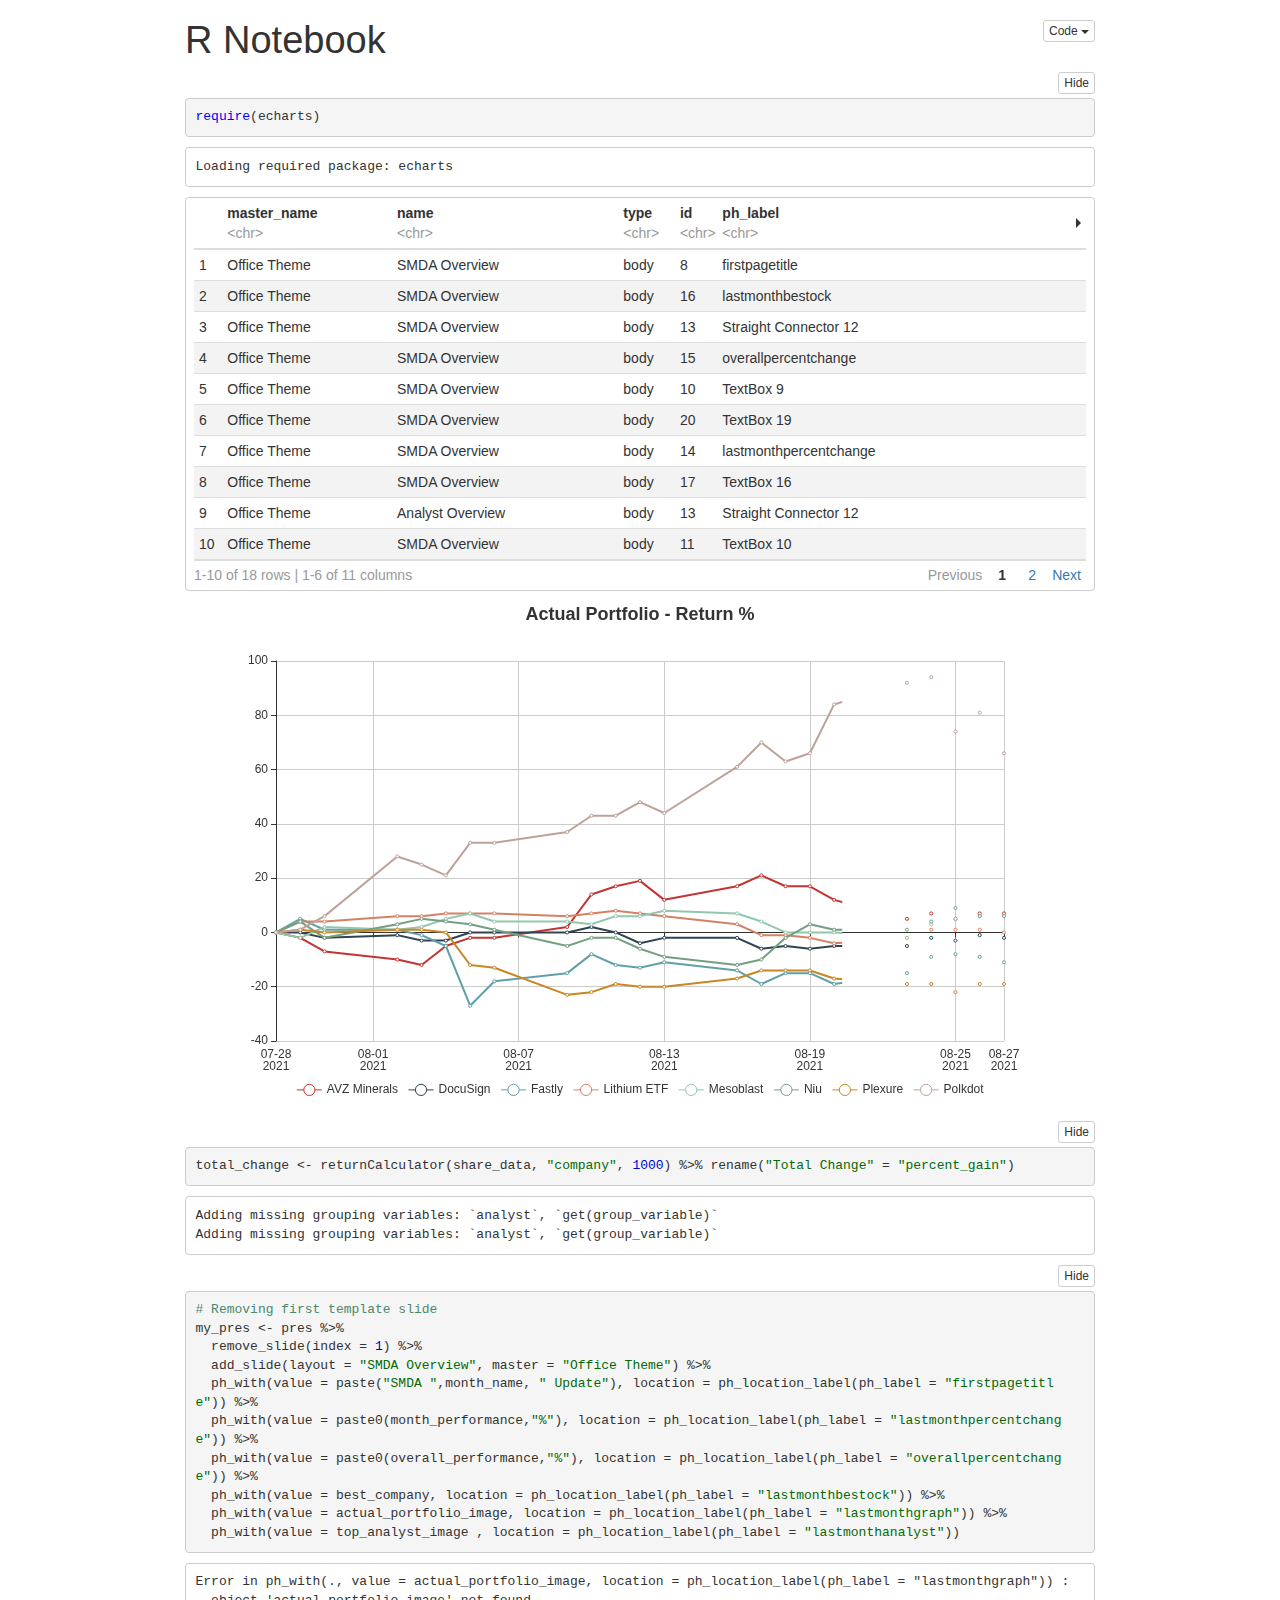
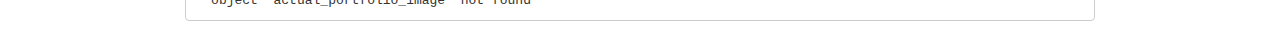
